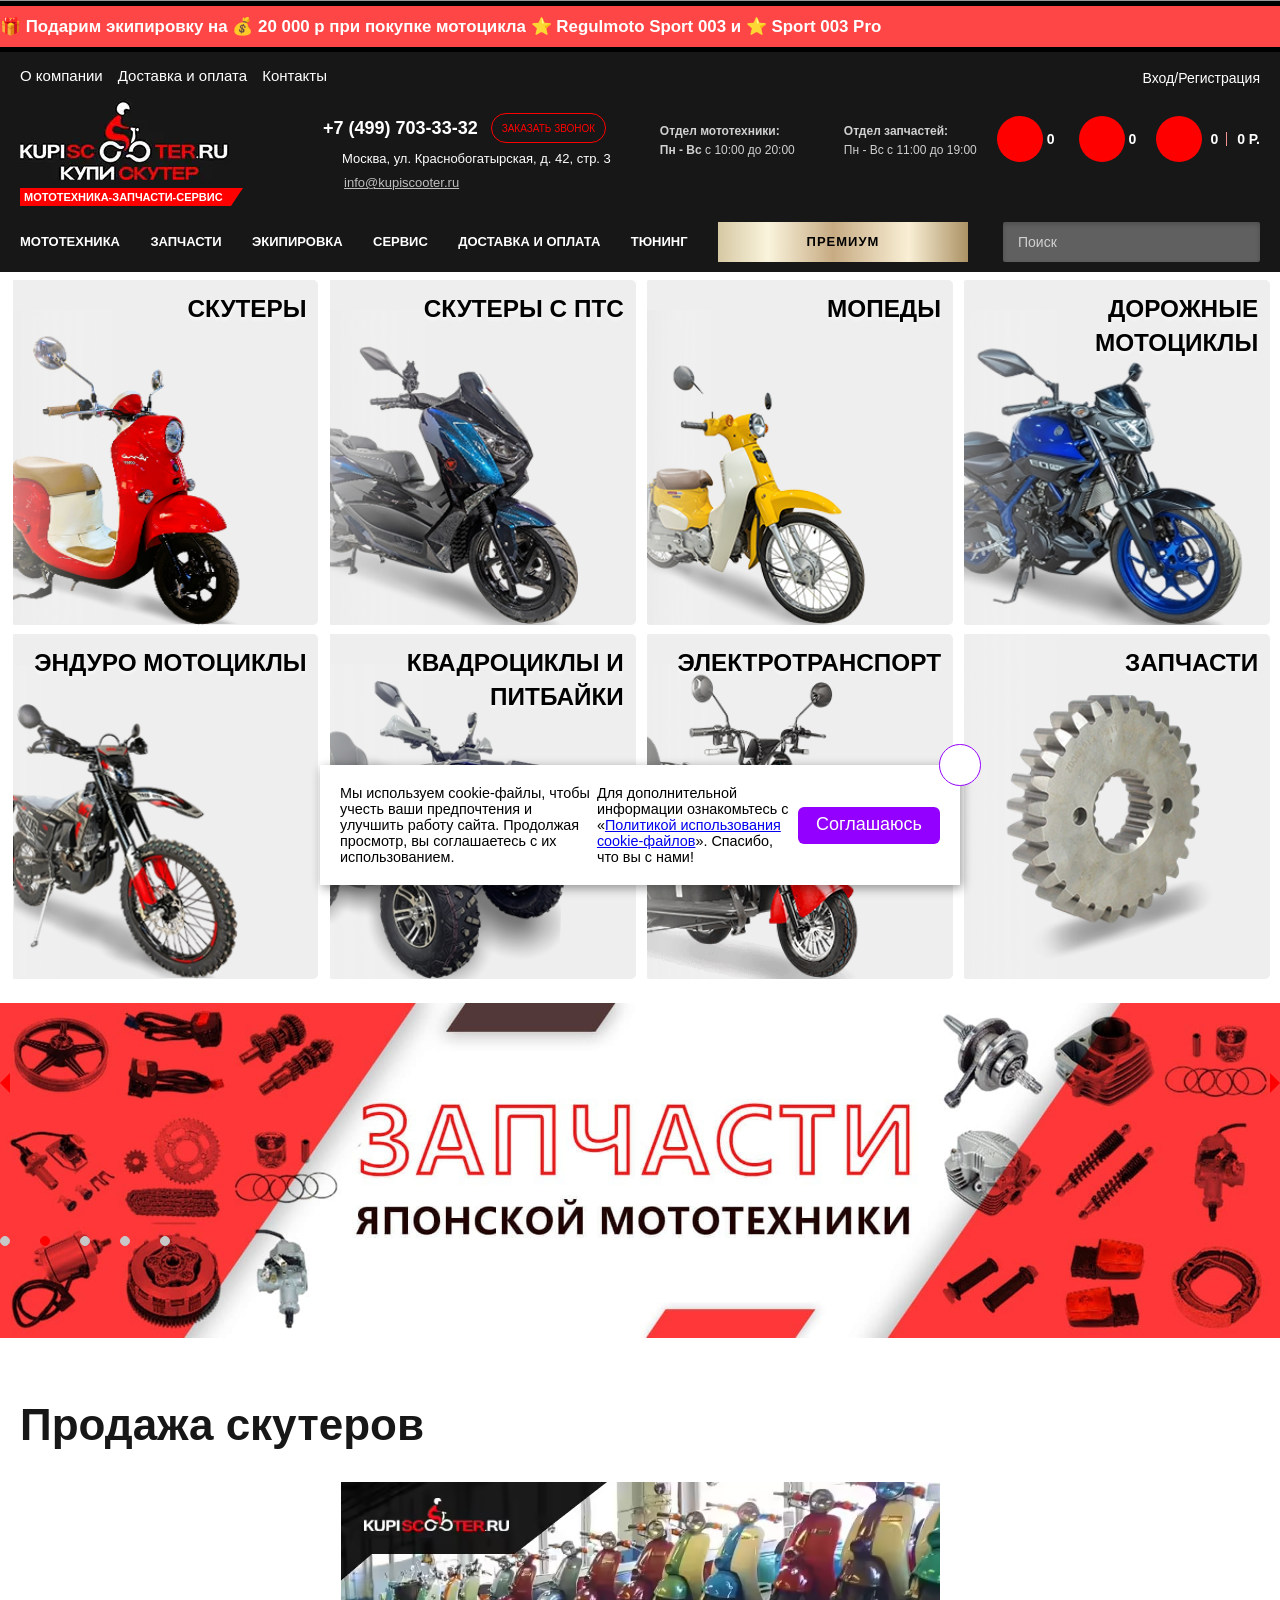
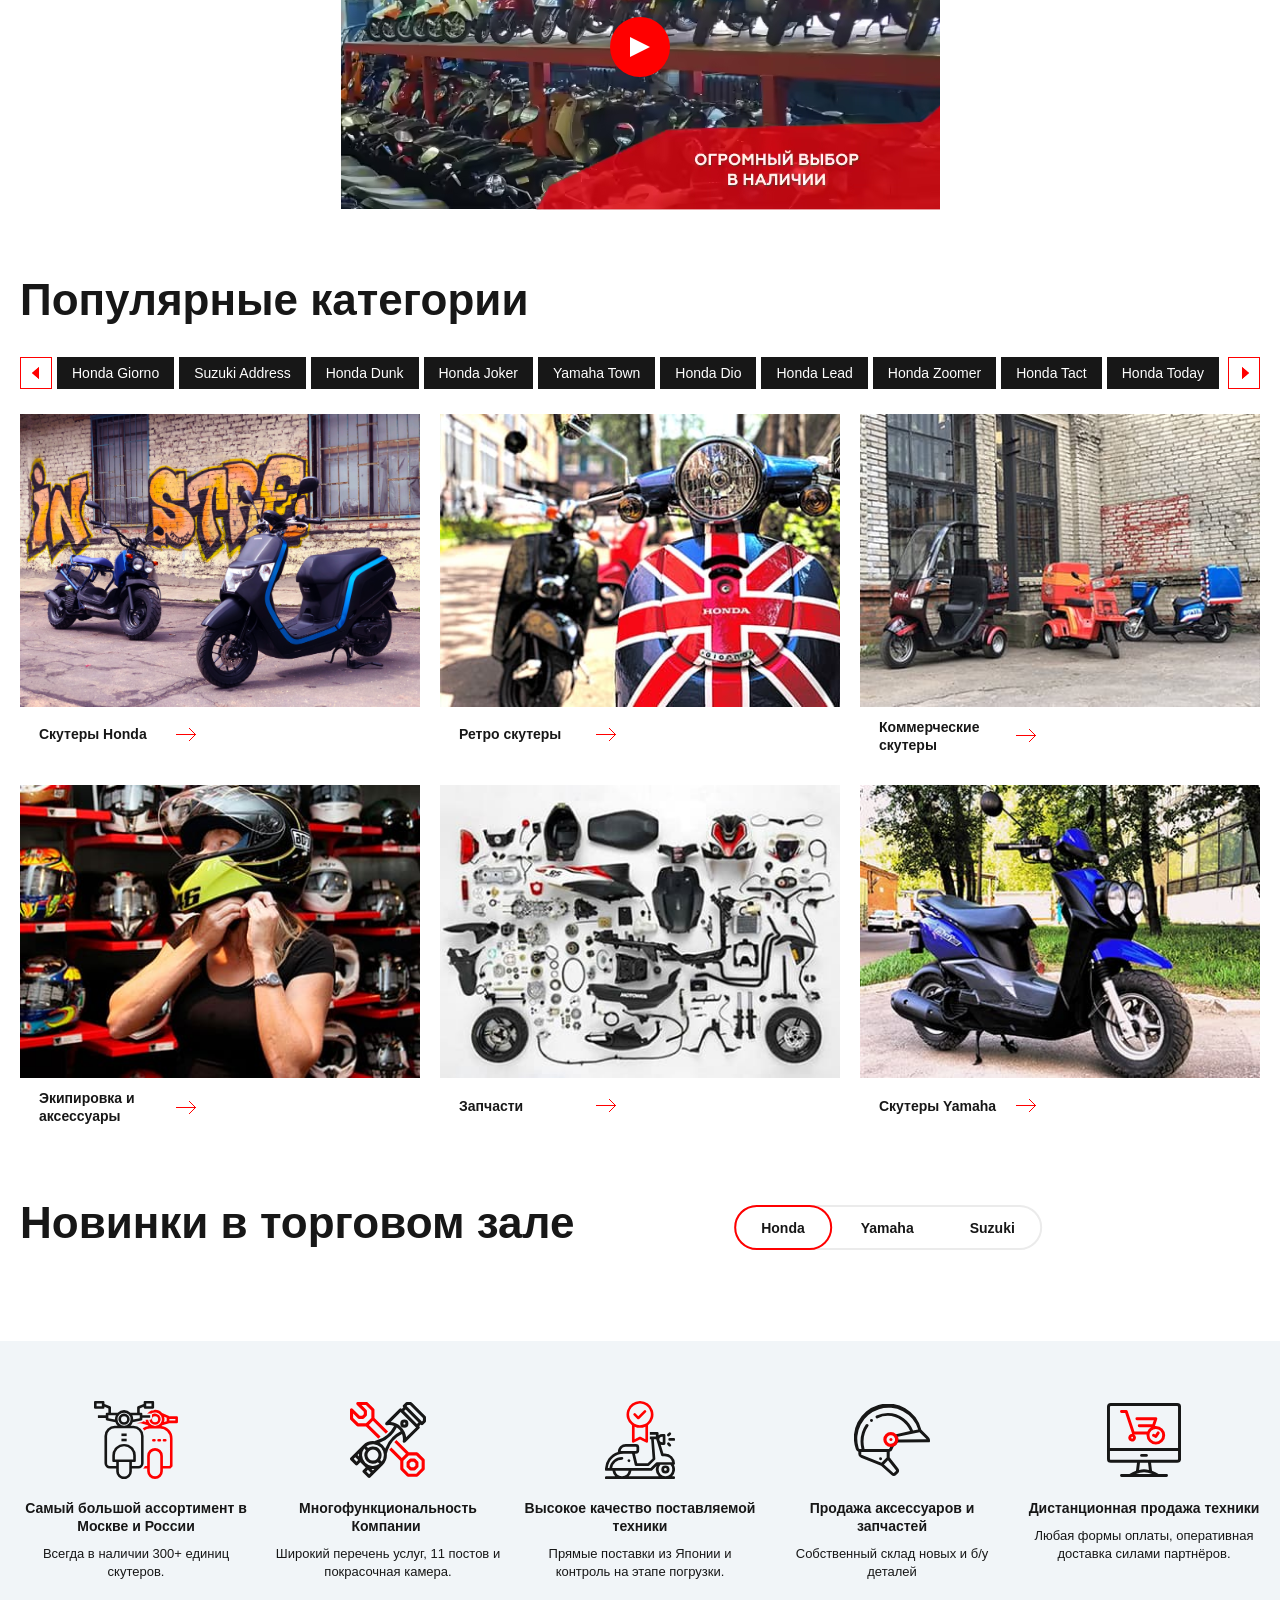
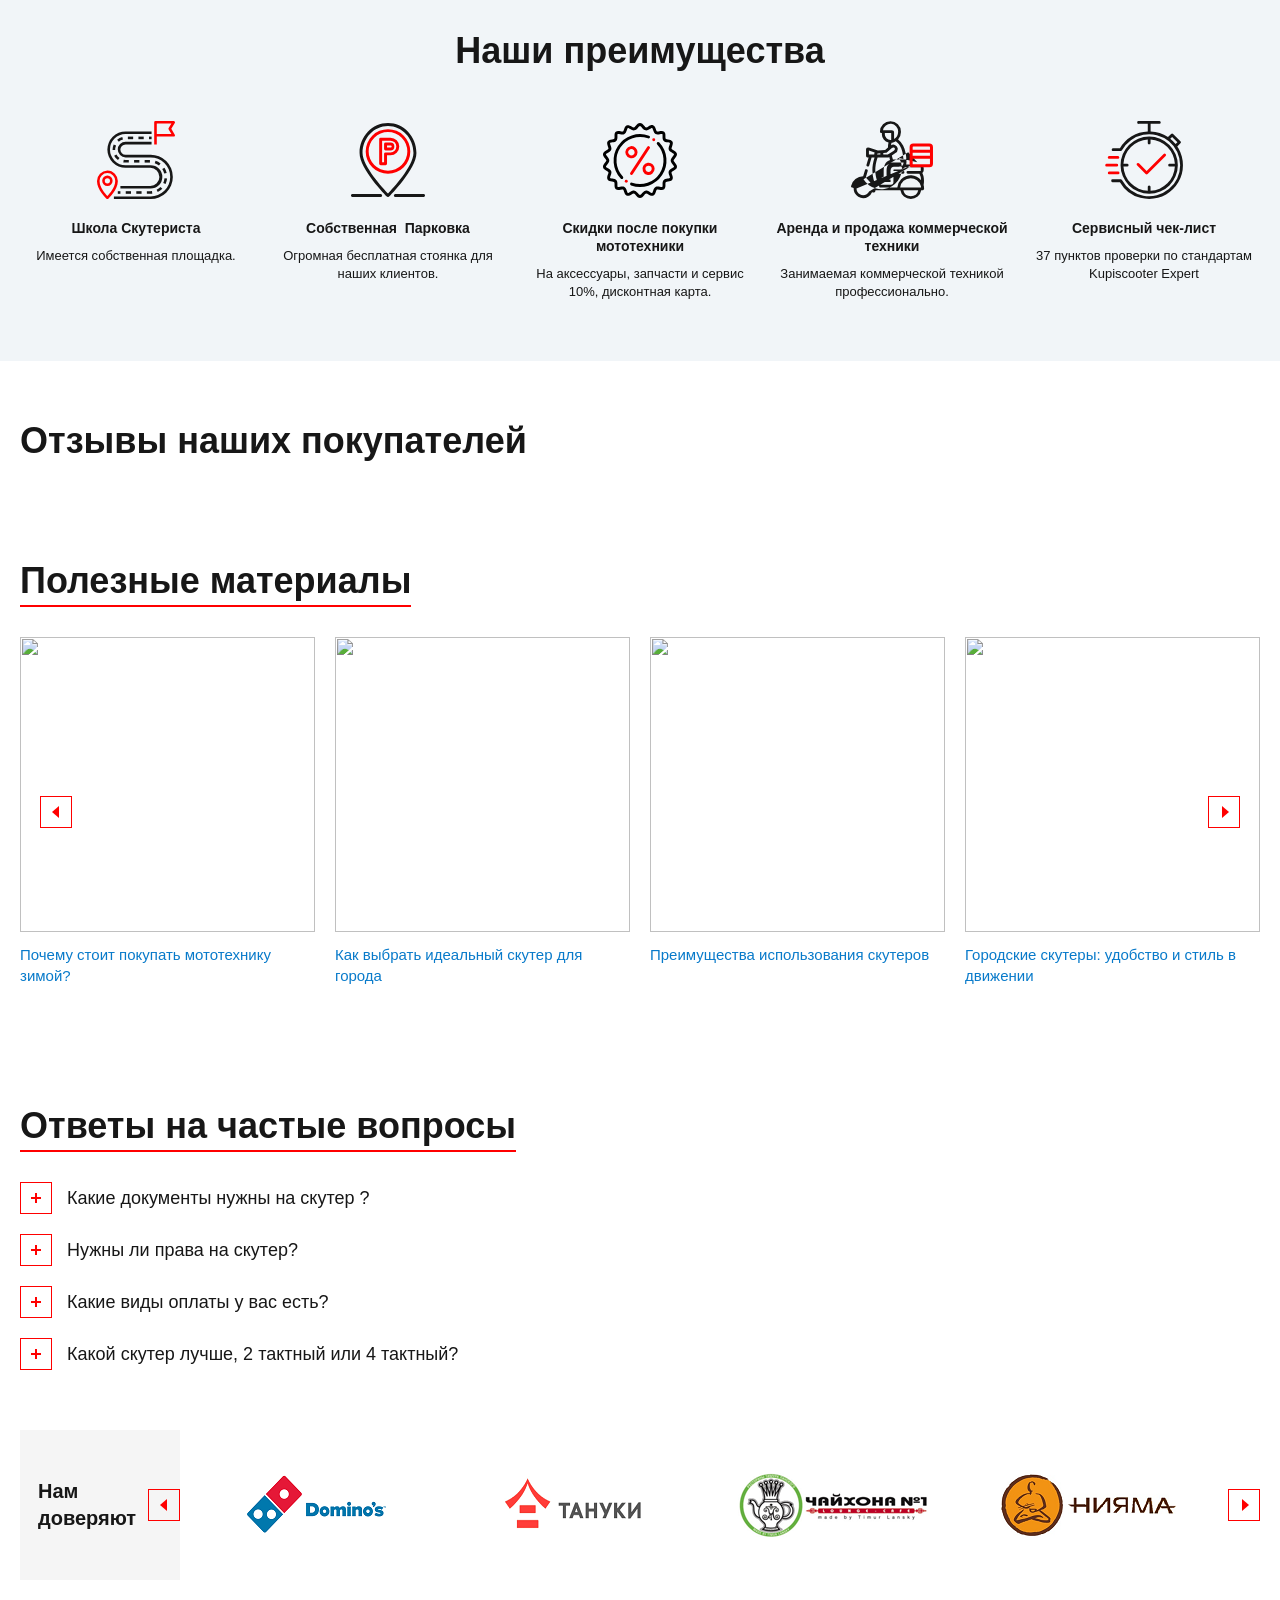
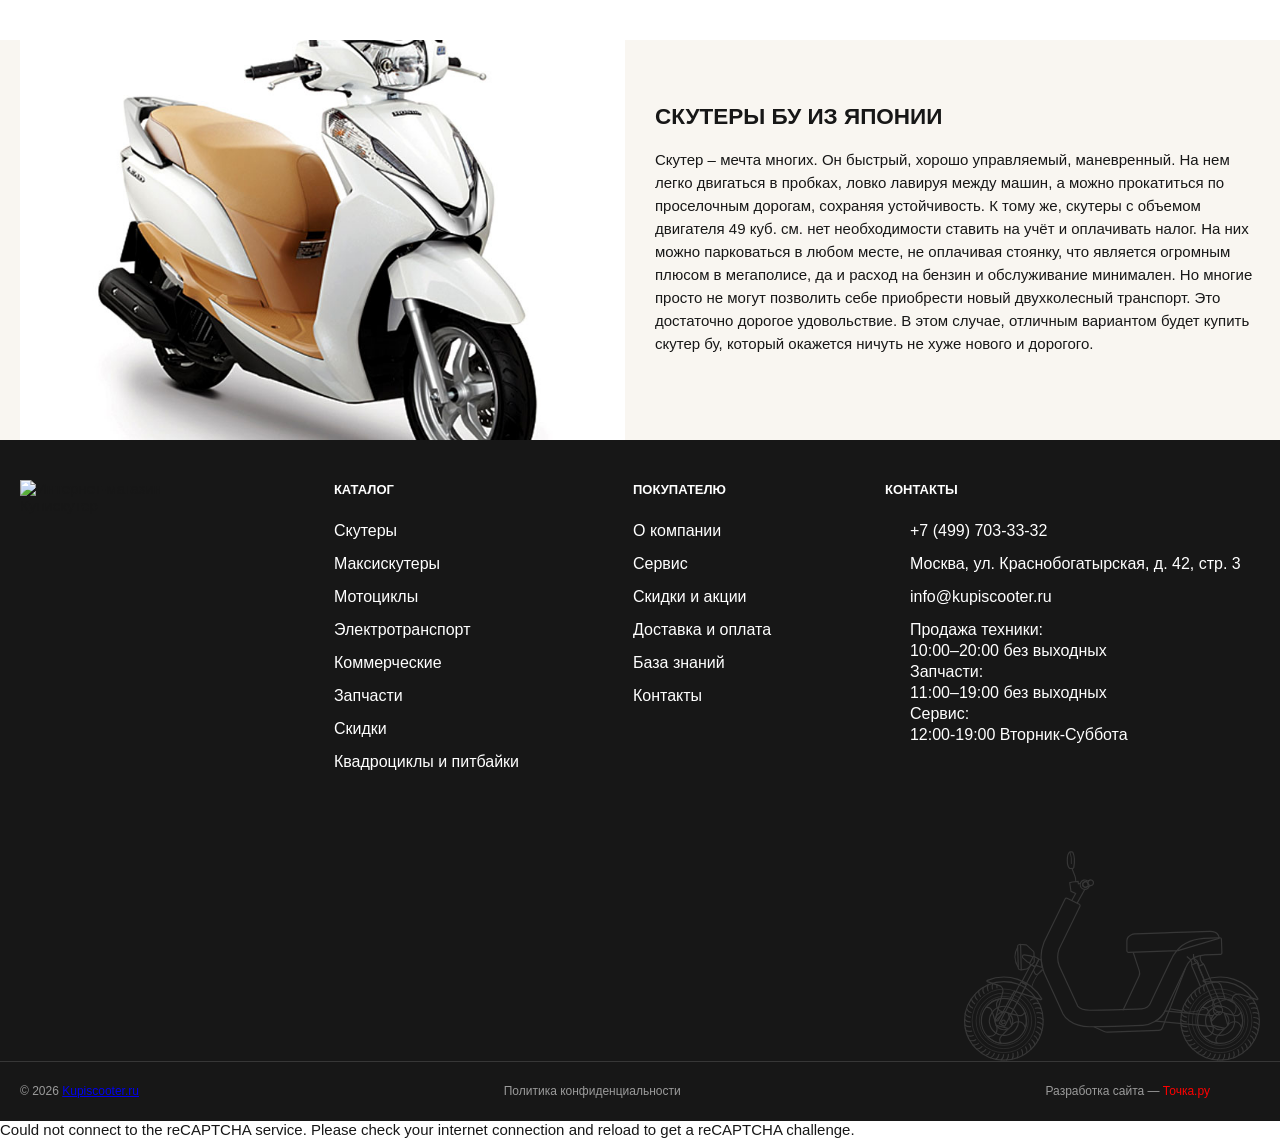
==== index.html @ fb5874db "Новинки в торговом зале   скры honda" ====
<!DOCTYPE html>
<!-- saved from url=(0066)https://web.archive.org/web/20260415173536/https://kupiscooter.ru/ -->
<!-- probka v0 -->
<html lang="ru" class="bx-core bx-win bx-no-touch bx-no-retina bx-chrome custom_scroll" style="--wm-toolbar-height: 1px; --scroll_width: 15px;"><head><meta http-equiv="Content-Type" content="text/html; charset=UTF-8"><script type="text/javascript" async="" charset="utf-8" src="./index_files/recaptcha__en.js"></script><script async="" src="./index_files/call.tracker.js"></script><script async="" src="./index_files/loader_6_nm8dot.js"></script><script async="" src="./index_files/tag.js"></script><script type="text/javascript" async="" src="./index_files/ba.js"></script><script src="./index_files/athena.js" type="text/javascript"></script>
<script type="text/javascript">window.addEventListener('DOMContentLoaded',function(){var v=archive_analytics.values;v.service='wb';v.server_name='wwwb-app247.us.archive.org';v.server_ms=1310;archive_analytics.send_pageview({});});</script>
<script type="text/javascript" src="./index_files/bundle-playback.js" charset="utf-8"></script>
<script type="text/javascript" src="./index_files/wombat.js" charset="utf-8"></script>
<script>window.RufflePlayer=window.RufflePlayer||{};window.RufflePlayer.config={"autoplay":"on","unmuteOverlay":"hidden","showSwfDownload":true};</script>
<script type="text/javascript" src="./index_files/ruffle.js"></script>
<script type="text/javascript">
    __wm.init("https://web.archive.org/web");
  __wm.wombat("https://kupiscooter.ru/","20260415173536","https://web.archive.org/","web","https://web-static.archive.org/_static/",
	      "1776274536");
</script>
<link rel="stylesheet" type="text/css" href="./index_files/banner-styles.css">
<link rel="stylesheet" type="text/css" href="./index_files/iconochive.css">
<!-- End Wayback Rewrite JS Include -->

    

    <!-- Адаптирование страницы для мобильных устройств -->
    <meta name="viewport" content="width=device-width, initial-scale=1, maximum-scale=1">

    <!-- Запрет распознования номера телефона -->
    <meta name="format-detection" content="telephone=no">
    <meta name="SKYPE_TOOLBAR" content="SKYPE_TOOLBAR_PARSER_COMPATIBLE">

    <title>Магазин скутеров Б.У. | Продажа скутеров из Японии</title>
    
<meta name="description" content="«KUPISCOOTER» — это большой выбор скутеров БУ из Японии, а также запчасти, гарантия, сервисное обслуживание, аксессуары и комплектующие.☎ +7 (499) 703-33-32">
<link href="./index_files/template_d15f189700d131cdd13937c78f65cae0_v1.css" type="text/css" data-template-style="true" rel="stylesheet">
<script>if(!window.BX)window.BX={};if(!window.BX.message)window.BX.message=function(mess){if(typeof mess==='object'){for(let i in mess) {BX.message[i]=mess[i];} return true;}};</script>
<script>(window.BX||top.BX).message({'JS_CORE_LOADING':'Загрузка...','JS_CORE_NO_DATA':'- Нет данных -','JS_CORE_WINDOW_CLOSE':'Закрыть','JS_CORE_WINDOW_EXPAND':'Развернуть','JS_CORE_WINDOW_NARROW':'Свернуть в окно','JS_CORE_WINDOW_SAVE':'Сохранить','JS_CORE_WINDOW_CANCEL':'Отменить','JS_CORE_WINDOW_CONTINUE':'Продолжить','JS_CORE_H':'ч','JS_CORE_M':'м','JS_CORE_S':'с','JSADM_AI_HIDE_EXTRA':'Скрыть лишние','JSADM_AI_ALL_NOTIF':'Показать все','JSADM_AUTH_REQ':'Требуется авторизация!','JS_CORE_WINDOW_AUTH':'Войти','JS_CORE_IMAGE_FULL':'Полный размер'});</script>

<script src="./index_files/core.min.js.Без названия"></script>

<script>BX.Runtime.registerExtension({'name':'main.core','namespace':'BX','loaded':true});</script>
<script>BX.setJSList(['/bitrix/js/main/core/core_ajax.js','/bitrix/js/main/core/core_promise.js','/bitrix/js/main/polyfill/promise/js/promise.js','/bitrix/js/main/loadext/loadext.js','/bitrix/js/main/loadext/extension.js','/bitrix/js/main/polyfill/promise/js/promise.js','/bitrix/js/main/polyfill/find/js/find.js','/bitrix/js/main/polyfill/includes/js/includes.js','/bitrix/js/main/polyfill/matches/js/matches.js','/bitrix/js/ui/polyfill/closest/js/closest.js','/bitrix/js/main/polyfill/fill/main.polyfill.fill.js','/bitrix/js/main/polyfill/find/js/find.js','/bitrix/js/main/polyfill/matches/js/matches.js','/bitrix/js/main/polyfill/core/dist/polyfill.bundle.js','/bitrix/js/main/core/core.js','/bitrix/js/main/polyfill/intersectionobserver/js/intersectionobserver.js','/bitrix/js/main/lazyload/dist/lazyload.bundle.js','/bitrix/js/main/polyfill/core/dist/polyfill.bundle.js','/bitrix/js/main/parambag/dist/parambag.bundle.js']);
</script>
<script>BX.Runtime.registerExtension({'name':'ui.dexie','namespace':'BX.Dexie3','loaded':true});</script>
<script>BX.Runtime.registerExtension({'name':'ls','namespace':'window','loaded':true});</script>
<script>BX.Runtime.registerExtension({'name':'fx','namespace':'window','loaded':true});</script>
<script>BX.Runtime.registerExtension({'name':'fc','namespace':'window','loaded':true});</script>
<script>BX.Runtime.registerExtension({'name':'pull.protobuf','namespace':'BX','loaded':true});</script>
<script>BX.Runtime.registerExtension({'name':'rest.client','namespace':'window','loaded':true});</script>
<script>(window.BX||top.BX).message({'pull_server_enabled':'Y','pull_config_timestamp':'1765351321','pull_guest_mode':'N','pull_guest_user_id':'0'});(window.BX||top.BX).message({'PULL_OLD_REVISION':'Для продолжения корректной работы с сайтом необходимо перезагрузить страницу.'});</script>
<script>BX.Runtime.registerExtension({'name':'pull.client','namespace':'BX','loaded':true});</script>
<script>BX.Runtime.registerExtension({'name':'pull','namespace':'window','loaded':true});</script>
<script>(window.BX||top.BX).message({'LANGUAGE_ID':'ru','FORMAT_DATE':'DD.MM.YYYY','FORMAT_DATETIME':'DD.MM.YYYY HH:MI:SS','COOKIE_PREFIX':'BITRIX_SM','SERVER_TZ_OFFSET':'10800','UTF_MODE':'Y','SITE_ID':'s1','SITE_DIR':'/','USER_ID':'','SERVER_TIME':'1776274537','USER_TZ_OFFSET':'0','USER_TZ_AUTO':'Y','bitrix_sessid':'d1a85ec808e6536cf447f3e25adfeb37'});</script>


<script src="./index_files/kernel_main_v1.js.Без названия"></script>
<script src="./index_files/dexie3.bundle.min.js.Без названия"></script>
<script src="./index_files/core_ls.min.js.Без названия"></script>
<script src="./index_files/core_frame_cache.min.js.Без названия"></script>
<script src="./index_files/protobuf.min.js.Без названия"></script>
<script src="./index_files/model.min.js.Без названия"></script>
<script src="./index_files/rest.client.min.js.Без названия"></script>
<script src="./index_files/pull.client.min.js.Без названия"></script>
<script>BX.setJSList(['/bitrix/js/main/core/core_fx.js','/bitrix/js/main/session.js','/bitrix/js/main/pageobject/pageobject.js','/bitrix/js/main/core/core_window.js','/bitrix/js/main/date/main.date.js','/bitrix/js/main/core/core_date.js','/bitrix/js/main/utils.js']);</script>
<script>BX.setCSSList(['/local/templates/.default/components/bitrix/menu/top/style.css','/local/templates/.default/components/bitrix/menu/bottom/style.css','/bitrix/components/bitrix/system.show_message/templates/.default/style.css']);</script>
<script type="text/javascript">
					(function () {
						"use strict";

						var counter = function ()
						{
							var cookie = (function (name) {
								var parts = ("; " + document.cookie).split("; " + name + "=");
								if (parts.length == 2) {
									try {return JSON.parse(decodeURIComponent(parts.pop().split(";").shift()));}
									catch (e) {}
								}
							})("BITRIX_CONVERSION_CONTEXT_s1");

							if (cookie && cookie.EXPIRE >= BX.message("SERVER_TIME"))
								return;

							var request = new XMLHttpRequest();
							request.open("POST", "/bitrix/tools/conversion/ajax_counter.php", true);
							request.setRequestHeader("Content-type", "application/x-www-form-urlencoded");
							request.send(
								"SITE_ID="+encodeURIComponent("s1")+
								"&sessid="+encodeURIComponent(BX.bitrix_sessid())+
								"&HTTP_REFERER="+encodeURIComponent(document.referrer)
							);
						};

						if (window.frameRequestStart === true)
							BX.addCustomEvent("onFrameDataReceived", counter);
						else
							BX.ready(counter);
					})();
				</script>



<script type="text/javascript">var _ba = _ba || []; _ba.push(["aid", "c6230635630b4d0dcf6938c51d0a797f"]); _ba.push(["host", "kupiscooter.ru"]); (function() {var ba = document.createElement("script"); ba.type = "text/javascript"; ba.async = true;ba.src = (document.location.protocol == "https:" ? "https://" : "http://") + "bitrix.info/ba.js";var s = document.getElementsByTagName("script")[0];s.parentNode.insertBefore(ba, s);})();</script>



				<link rel="canonical" href="https://web.archive.org/web/20260415173536/https://kupiscooter.ru/">
				

    	
	
    
	<!-- Традиционная иконка сайта, размер 16x16, прозрачность поддерживается. Рекомендуемый формат: .ico или .png -->
    <link rel="shortcut icon" type="image/svg+xml" href="https://web.archive.org/web/20260415173536im_/https://kupiscooter.ru/favicon.svg">

    <!-- Изменение цвета панели моб. браузера -->
    <meta name="msapplication-TileColor" content="#ff0000">
    <meta name="theme-color" content="#ff0000">


	    <!-- подключение link rel preload для главного слайдера -->


    <!-- скутеры -->
    <!-- <link rel="preload" href="https://web.archive.org/web/20260415173536/https://kupiscooter.ru/upload/medialibrary/pics-for-nav-on-main/skute-moto-with-gradient-v2.webp" as="image" type="image/webp" media="(width &gt; 0px)"> -->
    <link rel="preload" href="./index_files/medialibrary/skute-moto-with-gradient-v2.webp" as="image" type="image/webp" media="(width &gt; 0px)">

    <!-- скутеры с птс -->
    <link rel="preload" href="./index_files/medialibrary/maksi-moto-with-gradient-v2.webp" as="image" type="image/webp" media="(width &gt; 0px)">

    <!-- эндуро мотоциклы -->
    <link rel="preload" href="./index_files/medialibrary/enduro-moto-with-gradient-v2.webp" as="image" type="image/webp" media="(width &gt; 0px)">

    <!-- дорожные мотоциклы -->
    <link rel="preload" href="./index_files/medialibrary/road-moto-with-gradient-v2.webp" as="image" type="image/webp" media="(width &gt; 0px)">
        <!-- <link rel="preload" href="/local/js/jquery-3.5.0.min.js" as="script" crossorigin> -->
    <!-- <link rel="preload" href="/local/js/scripts.js" as="script" crossorigin> -->

    <!-- Подключение шрифтов с гугла -->
    <!-- <link href="https://fonts.googleapis.com/css2?family=Roboto:ital,wght@0,400;0,700;1,400;1,700&display=swap" rel="stylesheet"> -->

    <!-- Подключение файлов стилей -->
	
	<link rel="stylesheet" href="./index_files/swiper-bundle.min.css" async="">
	<link rel="stylesheet" href="./index_files/swiper.css" async="">
		
		
		
    <link rel="stylesheet" href="./index_files/owl.carousel.css">
    <link rel="stylesheet" href="./index_files/fancybox.css">
    <link rel="stylesheet" href="./index_files/ion.rangeSlider.css">
    <link rel="stylesheet" href="./index_files/bxslider.css">

	
    <link rel="stylesheet" href="./index_files/select2.min.css">
					<!-- <link rel="stylesheet" href="/local/css_admin/styles2.css?v=69.101776274537">  -->
        <!-- <link rel="stylesheet" href="/local/css_admin/styles2.css?v=12"> -->
        <link rel="stylesheet" href="./index_files/styles2.css?v=5_11_26_time_11_18__v0">

        
        
		<link rel="stylesheet" href="./index_files/response_1319.css" media="print, (max-width: 1319px)">
		<link rel="stylesheet" href="./index_files/response_1023_2.css" media="print, (max-width: 1023px)">
		<link rel="stylesheet" href="./index_files/response_767_2.css" media="print, (max-width: 767px)">
		<link rel="stylesheet" href="./index_files/response_479_2.css" media="(max-width: 479px)">
				
	
   

    <script src="./index_files/jquery-3.5.0.min.js.Без названия"></script>


            <!-- подключение link rel preload для главного слайдера -->
        <script>
function isHomePage() {
    const path = window.location.pathname;
    // Проверяем разные варианты главной страницы
    return path === '/' || 
           path === '' || 
           path === '/index.html' || 
           path === '/index.php' ||
           path.endsWith('/index.html') ||
           path.endsWith('/index.php');
}

if (isHomePage()) {
    // код для главной страницы
console.log('--123--');

    const urlParams = new URLSearchParams(window.location.search);

    if (urlParams.has('testScript')) {
        console.log('Параметр testScript существует');
        
        // Получить значение параметра
        const value = urlParams.get('testScript');
        console.log(`Значение параметра testScript: ${value}`);
    }



    // console.log('--123--');

    let pageUrl = 'страница: ' + window.location.href; 

    if (window.innerWidth <= 1023) {
        console.log('----------------------------------------------');
        console.log('ширина страницы <= 1023');
        console.log('----------------------------------------------');
        console.log(pageUrl)
        console.log('----------------------------------------------');

        if (urlParams.has('testScript')) {
            console.log('test параметр задан');
            alert('test');
            $('header .cats .dropdown .tabs_container.level1 .mob_tab_btn').click(function(e){
                console.log('--- 123 ---');
                alert('--- 123 ---');
            // e.preventDefault();


                /*if (!$(this).hasClass('active')) {
                    $('header .cats .dropdown .tabs_container.level1 .mob_tab_btn').removeClass('active');
                    $('header .cats .dropdown .tabs_container.level1 > .tab_content').slideUp(300);

                    $(this).addClass('active').next('.tab_content').addClass('active').slideDown(300);
                } else {
                    $(this).removeClass('active').next('.tab_content').removeClass('active').slideUp(300);
                }*/
            });    

        } else {
            console.log('test параметр Не задан');
        }

        


        console.log('----------------------------------------------');
    } else {
        console.log('----------------------------------------------');
        console.log('Ширина страницы > 1023px ' + '; ' + pageUrl);
        console.log('----------------------------------------------');
    }

    console.log('--123--');

    $('header .cats .dropdown .tabs_container.level1 .mob_tab_btn').css('border', 'solid 1px #09f');

        // Моб. меню
    
    $('header .cats .dropdown .tabs_container.level1 > .tab_content').css('border', 'solid 1px yellow');
}
        </script>
    
    




<!-- <script> (function(w,d,u,j){ var s=d.createElement('script');s.defer=true; s.onload = function () { var s=d.createElement('script'); s.defer=true;s.src=j+'?'+(Date.now()/60000|0); var h=d.getElementsByTagName('script')[0]; h.parentNode.insertBefore(s,h);};s.src=u+'?'+(Date.now()/60000|0); var h=d.getElementsByTagName('script')[0];h.parentNode.insertBefore(s,h); })(window,document, "https://s3.wasabisys.com/cabinet.chatapp.online/widgetsFiles/39128/2024/02/25/f48deec2-3dd5-4929-a84b-21a7fa73c9a9.js",'https://s3.wasabisys.com/cabinet.chatapp.online/external/widget/v3/index.js') </script> -->





    <!-- BEGIN WAYBACK TOOLBAR INSERT -->

<style id="data-scraping-tool-selection-styles">
                /* Hover state */
                .onpage-hover-element {
                    outline: 2px solid #6366f1 !important;
                    outline-offset: 2px !important;
                    background-color: rgba(99, 102, 241, 0.1) !important;
                    cursor: crosshair !important;
                    transition: all 0.15s ease !important;
                }
                
                /* Selected state */
                .onpage-selected-element {
                    outline: 2px solid #22c55e !important;
                    outline-offset: 2px !important;
                    background-color: rgba(34, 197, 94, 0.1) !important;
                }
                
                /* Element tooltip with preview */
                #data-scraping-tool-element-tooltip {
                    position: fixed !important;
                    background: linear-gradient(135deg, #0f172a 0%, #1e293b 100%) !important;
                    color: #f1f5f9 !important;
                    padding: 10px 14px !important;
                    font-family: -apple-system, BlinkMacSystemFont, 'Segoe UI', sans-serif !important;
                    font-size: 12px !important;
                    z-index: 2147483649 !important;
                    pointer-events: none !important;
                    border-radius: 10px !important;
                    box-shadow: 0 8px 24px rgba(0, 0, 0, 0.4), 0 0 0 1px rgba(99, 102, 241, 0.3) !important;
                    max-width: 320px !important;
                    min-width: 180px !important;
                    word-break: break-word !important;
                    line-height: 1.4 !important;
                }
                
                #data-scraping-tool-element-tooltip .tooltip-type {
                    font-size: 11px !important;
                    font-weight: 600 !important;
                    color: #a78bfa !important;
                    margin-bottom: 4px !important;
                }
                
                #data-scraping-tool-element-tooltip .tooltip-preview {
                    font-size: 13px !important;
                    color: #e2e8f0 !important;
                    background: rgba(0, 0, 0, 0.2) !important;
                    padding: 6px 8px !important;
                    border-radius: 6px !important;
                    margin-top: 4px !important;
                    overflow: hidden !important;
                    text-overflow: ellipsis !important;
                    white-space: nowrap !important;
                }
                
                /* Preview highlight */
                .data-scraping-tool-preview-highlight {
                    outline: 1px dashed #f59e0b !important;
                    outline-offset: 1px !important;
                    background-color: rgba(245, 158, 11, 0.05) !important;
                }
            </style></head><body itemscope="" itemtype="https://schema.org/WebPage" cz-shortcut-listen="true"><div id="wm-ipp-base" lang="en" style="display: block; direction: ltr; height: 1px;" toolbar-mode="auto"><template shadowrootmode="closed"><div id="wm-ipp" style="position:fixed;left:0;top:0;right:0;">
<div id="donato" style="position:relative;width:100%;height:0;">
  <div id="donato-base">
    <iframe id="donato-if" src="https://archive.org/includes/donate.php?as_page=1&amp;platform=wb&amp;referer=https%3A//web.archive.org/web/20260415173536/https%3A//kupiscooter.ru/" scrolling="no" frameborder="0" style="width:100%; height:100%">
    </iframe>
  </div>
</div><div id="wm-ipp-inside" style="display: none;">
  <div id="wm-toolbar" style="position:relative;display:flex;flex-flow:row nowrap;justify-content:space-between;" nav="async">
    <div id="wm-logo" style="/*width:110px;*/padding-top:12px;">
      <a href="https://web.archive.org/web/" title="Wayback Machine home page"><img src="https://web-static.archive.org/_static/images/toolbar/wayback-toolbar-logo-200.png" srcset="https://web-static.archive.org/_static/images/toolbar/wayback-toolbar-logo-100.png, https://web-static.archive.org/_static/images/toolbar/wayback-toolbar-logo-150.png 1.5x, https://web-static.archive.org/_static/images/toolbar/wayback-toolbar-logo-200.png 2x" alt="Wayback Machine" style="width:100px" border="0"></a>
    </div>
    <div class="c" style="display:flex;flex-flow:column nowrap;justify-content:space-between;flex:1;">
      <form class="u" style="display:flex;flex-direction:row;flex-wrap:nowrap;" target="_top" method="get" action="https://web.archive.org/web/submit" name="wmtb" id="wmtb"><input type="text" name="url" id="wmtbURL" value="https://kupiscooter.ru/" onfocus="this.focus();this.select();" style="flex:1;" autocomplete="off"><input type="hidden" name="type" value="replay"><input type="hidden" name="date" value="20260415173536"><input type="submit" value="Go">
      </form>
      <div style="display:flex;flex-flow:row nowrap;align-items:flex-end;">
                <div class="s" id="wm-nav-captures" style="flex:1;"><a class="t" href="https://web.archive.org/web/*/https://kupiscooter.ru/" title="See a list of every capture for this URL">232 captures</a><div class="r" title="Timespan for captures of this URL">12 Aug 2013 - 13 Jul 2026</div></div>
        <div class="k">
          <a href="https://web.archive.org/web/20260415173536/https://kupiscooter.ru/" id="wm-graph-anchor">
            <div id="wm-ipp-sparkline" title="Explore captures for this URL" style="position: relative">
              <canvas id="wm-sparkline-canvas" width="775" height="27" border="0"></canvas>
            <div class="yt" style="display: none; width: 25px; height: 27px;"></div><div class="mt" style="display: none; width: 2px; height: 27px;"></div></div>
          </a>
        </div>
      </div>
    </div>
    <div class="n">
      <table>
        <tbody>
          <!-- NEXT/PREV MONTH NAV AND MONTH INDICATOR -->
          <tr class="m">
            <td class="b" nowrap="nowrap"><a href="https://web.archive.org/web/20260311192044/https://kupiscooter.ru/" title="19:20:44 Mar 11, 2026">Mar</a></td>
            <td class="c" id="displayMonthEl" title="You are here: 17:35:36 Apr 15, 2026">APR</td>
            <td class="f" nowrap="nowrap"><a href="https://web.archive.org/web/20260517230306/https://kupiscooter.ru/" title="23:03:06 May 17, 2026">May</a></td>
          </tr>
          <!-- NEXT/PREV CAPTURE NAV AND DAY OF MONTH INDICATOR -->
          <tr class="d">
            <td class="b" nowrap="nowrap"><a href="https://web.archive.org/web/20260411141716/https://kupiscooter.ru/" title="14:17:16 Apr 11, 2026"><span class="ta"></span></a></td>
            <td class="c" id="displayDayEl" style="width:34px;font-size:22px;white-space:nowrap;" title="You are here: 17:35:36 Apr 15, 2026">15</td>
            <td class="f" nowrap="nowrap"><a href="https://web.archive.org/web/20260419152614/https://kupiscooter.ru/" title="15:26:14 Apr 19, 2026"><span class="ta"></span></a></td>
          </tr>
          <!-- NEXT/PREV YEAR NAV AND YEAR INDICATOR -->
          <tr class="y">
            <td class="b" nowrap="nowrap"><a href="https://web.archive.org/web/20250403011451/https://kupiscooter.ru/" title="01:14:51 Apr 3, 2025">2025</a></td>
            <td class="c" id="displayYearEl" title="You are here: 17:35:36 Apr 15, 2026">2026</td>
            <td class="f" nowrap="nowrap">2027</td>
          </tr>
        </tbody>
      </table>
    </div>
    <div class="r" style="display:flex;flex-flow:column nowrap;align-items:flex-end;justify-content:space-between;">
      <div id="wm-btns" style="text-align:right;height:23px;">
                <span class="xxs">
          <div id="wm-save-snapshot-success">success</div>
          <div id="wm-save-snapshot-fail">fail</div>
          <a id="wm-save-snapshot-open" href="https://web.archive.org/web/20260415173536/https://kupiscooter.ru/#" title="Share via My Web Archive" style="display: none;">
            <span class="iconochive-web"></span>
          </a>
          <a href="https://archive.org/account/login.php" title="Sign In" id="wm-sign-in" style="display: inline-block;">
            <span class="iconochive-person"></span>
          </a>
          <span id="wm-save-snapshot-in-progress" class="iconochive-web" style="display: none;"></span>
        </span>
                <a class="xxs" href="https://help.archive.org/help/category/the-wayback-machine/" title="Get some help using the Wayback Machine" style="top:-6px;"><span class="iconochive-question" style="color:rgb(87,186,244);font-size:160%;"></span></a>
        <a id="wm-tb-close" href="https://web.archive.org/web/20260415173536/https://kupiscooter.ru/#close" style="top:-2px;" title="Close the toolbar"><span class="iconochive-remove-circle" style="color:#888888;font-size:240%;"></span></a>
      </div>
      <div id="wm-share" class="xxs">
        <a href="https://web.archive.org/web/20260415173536/http://web.archive.org/screenshot/https://kupiscooter.ru/" id="wm-screenshot" title="screenshot" style="visibility: hidden;">
          <span class="wm-icon-screen-shot"></span>
        </a>
        <a href="https://web.archive.org/web/20260415173536/https://kupiscooter.ru/#" id="wm-video" title="video">
          <span class="iconochive-movies"></span>
        </a>
        <a id="wm-share-facebook" href="https://web.archive.org/web/20260415173536/https://kupiscooter.ru/#" data-url="https://web.archive.org/web/20260415173536/https://kupiscooter.ru/" title="Share on Facebook" style="margin-right:5px;" target="_blank"><span class="iconochive-facebook" style="color:#3b5998;font-size:160%;"></span></a>
        <a id="wm-share-twitter" href="https://web.archive.org/web/20260415173536/https://kupiscooter.ru/#" data-url="https://web.archive.org/web/20260415173536/https://kupiscooter.ru/" title="Share on Twitter" style="margin-right:5px;" target="_blank"><span class="iconochive-twitter" style="color:#1dcaff;font-size:160%;"></span></a>
      </div>
      <div style="padding-right:2px;text-align:right;white-space:nowrap;">
        <a id="wm-expand" class="wm-btn wm-closed" href="https://web.archive.org/web/20260415173536/https://kupiscooter.ru/#expand"><span id="wm-expand-icon" class="iconochive-down-solid"></span> <span class="xxs" style="font-size:80%;">About this capture</span></a>
      </div>
    </div>
  </div>
    <div id="wm-capinfo" style="border-top:1px solid #777;display:none; overflow: hidden">
        <div id="wm-capinfo-notice" source="api"></div>
                <div id="wm-capinfo-collected-by" source="api" trigger="hover" token="Md2u-QQzV_Mr1RDCMjQ5ZmvDPipDOPPJYrRqbvhxM7XPCEQsoEKn19P6NrCHAQjwSQl1Iv58Dw"></div>
    <div id="wm-capinfo-timestamps">
    <div style="background-color:#666;color:#fff;font-weight:bold;text-align:center;padding:2px 0;" title="Timestamps for the elements of this page">TIMESTAMPS</div>
    <div>
      <div id="wm-capresources" style="margin:0 5px 5px 5px;max-height:250px;overflow-y:scroll !important"></div>
      <div id="wm-capresources-loading" style="text-align:left;margin:0 20px 5px 5px;display:none"><img src="https://web-static.archive.org/_static/images/loading.gif" alt="loading"></div>
    </div>
    </div>
  </div></div></div><link rel="stylesheet" type="text/css" href="./index_files/banner-styles.css"><link rel="stylesheet" type="text/css" href="./index_files/iconochive.css"><div class="wb-autocomplete-suggestions " style="left: 0px; top: 0px; width: 0px;"></div></template>
</div><div id="wm-ipp-print"><!-- The Wayback Machine - https://web.archive.org/web/20260415173536/https://kupiscooter.ru/ --></div>
<script type="text/javascript">//<![CDATA[
__wm.bt(775,27,25,2,"web","https://kupiscooter.ru/","20260415173536",1996,"https://web-static.archive.org/_static/",["https://web-static.archive.org/_static/css/banner-styles.css?v=1utQkbB3","https://web-static.archive.org/_static/css/iconochive.css?v=3PDvdIFv"], false);
  __wm.rw(1);
//]]></script>
<div style="all: initial !important"><template shadowrootmode="open"><div><style></style><div class="app-root"><div id="modals-container"></div></div><style>
.vue-modal-resizer {
  display: block;
  overflow: hidden;
  position: absolute;
  width: 12px;
  height: 12px;
  right: 0;
  bottom: 0;
  z-index: 9999999;
  background: transparent;
  cursor: se-resize;
}
.vue-modal-resizer::after {
  display: block;
  position: absolute;
  content: '';
  background: transparent;
  left: 0;
  top: 0;
  width: 0;
  height: 0;
  border-bottom: 10px solid #ddd;
  border-left: 10px solid transparent;
}
.vue-modal-resizer.clicked::after {
  border-bottom: 10px solid #369be9;
}


.v--modal-block-scroll {
  overflow: hidden;
  width: 100vw;
}
.v--modal-overlay {
  position: fixed;
  box-sizing: border-box;
  left: 0;
  top: 0;
  width: 100%;
  height: 100vh;
  background: rgba(0, 0, 0, 0.2);
  z-index: 999;
  opacity: 1;
}
.v--modal-overlay.scrollable {
  height: 100%;
  min-height: 100vh;
  overflow-y: auto;
  -webkit-overflow-scrolling: touch;
}
.v--modal-overlay .v--modal-background-click {
  width: 100%;
  min-height: 100%;
  height: auto;
}
.v--modal-overlay .v--modal-box {
  position: relative;
  overflow: hidden;
  box-sizing: border-box;
}
.v--modal-overlay.scrollable .v--modal-box {
  margin-bottom: 2px;
}
.v--modal {
  background-color: white;
  text-align: left;
  border-radius: 3px;
  box-shadow: 0 20px 60px -2px rgba(27, 33, 58, 0.4);
  padding: 0;
}
.v--modal.v--modal-fullscreen {
  width: 100vw;
  height: 100vh;
  margin: 0;
  left: 0;
  top: 0;
}
.v--modal-top-right {
  display: block;
  position: absolute;
  right: 0;
  top: 0;
}
.overlay-fade-enter-active,
.overlay-fade-leave-active {
  transition: all 0.2s;
}
.overlay-fade-enter,
.overlay-fade-leave-active {
  opacity: 0;
}
.nice-modal-fade-enter-active,
.nice-modal-fade-leave-active {
  transition: all 0.4s;
}
.nice-modal-fade-enter,
.nice-modal-fade-leave-active {
  opacity: 0;
  transform: translateY(-20px);
}


.vue-dialog div {
  box-sizing: border-box;
}
.vue-dialog .dialog-flex {
  width: 100%;
  height: 100%;
}
.vue-dialog .dialog-content {
  flex: 1 0 auto;
  width: 100%;
  padding: 15px;
  font-size: 14px;
}
.vue-dialog .dialog-c-title {
  font-weight: 600;
  padding-bottom: 15px;
}
.vue-dialog .dialog-c-text {
}
.vue-dialog .vue-dialog-buttons {
  display: flex;
  flex: 0 1 auto;
  width: 100%;
  border-top: 1px solid #eee;
}
.vue-dialog .vue-dialog-buttons-none {
  width: 100%;
  padding-bottom: 15px;
}
.vue-dialog-button {
  font-size: 12px !important;
  background: transparent;
  padding: 0;
  margin: 0;
  border: 0;
  cursor: pointer;
  box-sizing: border-box;
  line-height: 40px;
  height: 40px;
  color: inherit;
  font: inherit;
  outline: none;
}
.vue-dialog-button:hover {
  background: rgba(0, 0, 0, 0.01);
}
.vue-dialog-button:active {
  background: rgba(0, 0, 0, 0.025);
}
.vue-dialog-button:not(:first-of-type) {
  border-left: 1px solid #eee;
}

.app-download-modal .modal[data-v-7b358a25]{width:80%;height:80%;border-radius:4vmin;background:#272727;padding:3vmin;box-sizing:border-box}.app-download-modal .modal .items[data-v-7b358a25]{height:100%;width:100%;display:grid;gap:2vmin;grid-template-columns:1fr 1fr 1fr 1fr 1fr;grid-auto-rows:calc(50% - 1.5vmin);overflow:auto}.app-download-modal .modal .items[data-v-7b358a25]::-webkit-scrollbar{width:0;height:0}.app-download-modal .modal .items[data-v-7b358a25]::-webkit-scrollbar-button{width:0px;height:0px}.app-download-modal .modal .items[data-v-7b358a25]::-webkit-scrollbar-thumb{background:var(--scroll-color);border-radius:50px}.app-download-modal .modal .items[data-v-7b358a25]::-webkit-scrollbar-track{background:rgba(0,0,0,0)}.app-download-modal .modal .items[data-v-7b358a25]::-webkit-scrollbar-track:hover{background:rgba(0,0,0,0)}.app-download-modal .modal .items[data-v-7b358a25]::-webkit-scrollbar-track:active{background:rgba(0,0,0,0)}.app-download-modal .modal .items[data-v-7b358a25] ::-webkit-scrollbar-corner{background:rgba(0,0,0,0)}.app-download-modal .modal .items .item[data-v-7b358a25]{overflow:hidden;display:flex;flex-direction:column;gap:1.5vmin;flex-shrink:0;height:100%;box-sizing:border-box;padding:1vmin;background:#3e3e3e;border-radius:2vmin}.app-download-modal .modal .items .item .preview[data-v-7b358a25]{width:100%;height:calc(100% - 7.5vmin);border-radius:1vmin;overflow:hidden;flex-shrink:0}.app-download-modal .modal .items .item .preview video[data-v-7b358a25],.app-download-modal .modal .items .item .preview img[data-v-7b358a25]{width:100%;height:100%;object-fit:cover}.app-download-modal .modal .items .item .button[data-v-7b358a25]{border-radius:1vmin;color:#fff;background:#7671fd;height:6vmin;cursor:pointer;transition:.2s ease;display:flex;align-items:center;justify-content:center;font-size:1.6vmin}.app-download-modal .modal .items .item .button[data-v-7b358a25]:hover{background:rgb(108.2958333333,102.9416666667,252.8583333333)}
.v--modal{background:none !important;width:0 !important;height:0 !important}.v--modal-overlay{background:rgba(0,0,0,0) !important}.modal-enter-active,.modal-leave-active{transition:.2s ease}.modal-enter-active .default-modal .modal,.modal-leave-active .default-modal .modal{transition:.2s ease;transform:translateY(0px);opacity:1}.modal-enter,.modal-leave-to{transition:.2s ease}.modal-enter .default-modal .modal,.modal-leave-to .default-modal .modal{transform:translateY(3vmin);opacity:0}.sidebar-enter-active,.sidebar-leave-active{transition:.2s ease;background:var(--modal-overlay-bg)}.sidebar-enter-active .modal,.sidebar-leave-active .modal{transform:translateY(0px);transition:inherit}.sidebar-enter,.sidebar-leave-to{transition:.2s ease;background:rgba(0,0,0,0)}.sidebar-enter .modal,.sidebar-leave-to .modal{transform:translateX(100%);transition:inherit}.sidebar-overlay-enter-active,.sidebar-overlay-leave-active{transition:.2s ease}.sidebar-overlay-enter-active .default-modal,.sidebar-overlay-leave-active .default-modal{transition:.2s ease}.sidebar-overlay-enter,.sidebar-overlay-leave-to{transition:.2s ease}.sidebar-overlay-enter .default-modal,.sidebar-overlay-leave-to .default-modal{transition:.2s ease;background:rgba(0,0,0,0)}.overlay-enter-active,.overlay-leave-active{transition:.2s ease}.overlay-enter-active .default-modal,.overlay-leave-active .default-modal{transition:.2s ease;opacity:1}.overlay-enter,.overlay-leave-to{transition:.2s ease}.overlay-enter .default-modal,.overlay-leave-to .default-modal{transition:.2s ease;opacity:0}.modal-up-enter-active,.modal-up-leave-active{transition:.2s ease}.modal-up-enter-active .default-modal .modal,.modal-up-leave-active .default-modal .modal{transition:.2s ease;transform:translateY(0px);opacity:1}.modal-up-enter,.modal-up-leave-to{transition:.2s ease}.modal-up-enter .default-modal .modal,.modal-up-leave-to .default-modal .modal{transform:translateY(-3vmin);opacity:0}.default-modal{position:fixed;width:100%;height:100%;top:0;left:0;display:flex;align-items:center;justify-content:center;z-index:10000;background:rgba(0,0,0,.5)}.default-modal .modal{height:auto;position:relative;box-sizing:border-box;background:#1e1e1e;border-radius:3vmin;color:var(--primary-text-color);display:flex;flex-direction:column;transition:all .2s ease-in;overflow:hidden;width:auto;padding:0vmin 4vmin;padding-top:4vmin}.default-modal .modal header{position:relative;flex-shrink:0;padding-bottom:4vmin}.default-modal .modal header .title{color:var(--primary-text-color);font-size:2.2vmin;font-weight:400}.default-modal .modal header .close-btn{position:absolute;top:20px;right:24px;padding:10px;display:flex;cursor:pointer}.default-modal .modal header .close-btn svg{width:16px;height:auto}.default-modal .modal header .close-btn svg path{fill:#000}.default-modal .modal main .controls{position:absolute;bottom:0px;left:0px;width:100%;display:flex;align-items:center;justify-content:flex-end;padding:0vmin 4vmin;padding-right:2.2vmin;padding-bottom:2.2vmin;box-sizing:border-box}.default-modal .modal main .controls .controls-btn{text-align:center;cursor:pointer}.default-modal .modal .close-btn{border:1px solid var(--secondary-btn-border-color);cursor:pointer;position:absolute;height:3.6vmin;width:3.6vmin;border-radius:1.2vmin;display:flex;align-items:center;justify-content:center;z-index:1;top:4vmin;right:4.5vmin}.default-modal .modal .close-btn svg{width:60%;height:auto;fill:#fff}.default-modal .modal .controls{display:flex;align-items:center;justify-content:flex-end;gap:2vmin;padding:4vmin 0;padding-top:4.5vmin;height:7vmin}.default-modal .modal .controls .controls{padding:0}.default-modal .modal .controls.space-between{justify-content:space-between}.default-modal .modal .controls .controls-wrapper{display:flex;align-items:center;justify-content:flex-end;gap:inherit}.default-modal .modal .controls .primary-btn,.default-modal .modal .controls .secondary-btn{padding:2.5vmin 6.5vmin;height:100%}.default-modal .modal .controls .controls-btn{height:100%}.default-modal .modal .controls .d-flex{height:100%}.default-modal .modal .controls .remove-btn{width:46px;min-width:unset;justify-self:start}.default-modal .modal .controls .remove-btn svg{width:16px;height:auto}.default-modal .modal .controls .remove{height:100%;flex-shrink:0}.default-modal .modal .controls .remove svg{height:35%;width:auto;fill:#fff}.default-modal .modal .controls .remove.round{aspect-ratio:1;padding:0}.default-modal .modal .modal-input-section{margin-bottom:15px}.default-modal .modal .modal-input-section .title{font-size:14px;font-weight:500}.default-modal .modal .modal-input-section input{margin-top:8px;font-size:13px;font-weight:100;width:100%}.default-modal .modal .modal-input-section:last-child{margin-bottom:0px}.default-modal .modal .textarea-wrapper{background:#242424;border-radius:1.8vmin;padding:2vmin;width:100%;border:1px solid #282828}.default-modal .modal textarea{background:#242424;color:#fff;border:none;outline:none;resize:none;font-size:1.8vmin;width:100%}.default-modal .modal textarea::-webkit-scrollbar{width:.5vmin;height:.5vmin}.default-modal .modal textarea::-webkit-scrollbar-button{width:0px;height:0px}.default-modal .modal textarea::-webkit-scrollbar-thumb{background:#626262;border-radius:50px}.default-modal .modal textarea::-webkit-scrollbar-track{background:rgba(0,0,0,0)}.default-modal .modal textarea::-webkit-scrollbar-track:hover{background:rgba(0,0,0,0)}.default-modal .modal textarea::-webkit-scrollbar-track:active{background:rgba(0,0,0,0)}.default-modal .modal textarea ::-webkit-scrollbar-corner{background:rgba(0,0,0,0)}.modal.modal-aside{display:flex;flex-direction:row;background:#f9faff;overflow:hidden}.modal.modal-aside aside{display:flex;flex-direction:column;width:22vmin;flex-shrink:0;padding:2vmin;box-shadow:.52671vmin 0px 2.48307vmin rgba(11,26,77,.03);background:#fff}.modal.modal-aside aside header{padding:0}.modal.modal-aside aside header .title{font-size:2vmin;font-weight:400;padding-left:1vmin;padding-bottom:3.6vmin;padding-top:2vmin}.modal.modal-aside aside .menu::-webkit-scrollbar{width:0px;height:0px}.modal.modal-aside aside .menu::-webkit-scrollbar-button{width:0px;height:0px}.modal.modal-aside aside .menu::-webkit-scrollbar-thumb{background:var(--scroll-color);border-radius:50px}.modal.modal-aside aside .menu::-webkit-scrollbar-track{background:rgba(0,0,0,0)}.modal.modal-aside aside .menu::-webkit-scrollbar-track:hover{background:rgba(0,0,0,0)}.modal.modal-aside aside .menu::-webkit-scrollbar-track:active{background:rgba(0,0,0,0)}.modal.modal-aside aside .menu ::-webkit-scrollbar-corner{background:rgba(0,0,0,0)}.modal.modal-aside aside .menu{display:flex;flex-direction:column;overflow:auto;flex-grow:1}.modal.modal-aside aside .menu .menu-item{margin-bottom:.6vmin;display:flex;align-items:center;padding:1.2vmin 2vmin;border-radius:1vmin;cursor:pointer;color:var(--primary-text-color)}.modal.modal-aside aside .menu .menu-item .menu-item-icon{margin-right:1.4vmin;height:2vmin;width:auto}.modal.modal-aside aside .menu .menu-item .menu-item-icon path{stroke:var(--icon-color)}.modal.modal-aside aside .menu .menu-item .menu-item-icon.fill{fill:var(--icon-color)}.modal.modal-aside aside .menu .menu-item .menu-item-icon.fill path{stroke:none}.modal.modal-aside aside .menu .menu-item .menu-item-title{font-size:1.6vmin;font-weight:400;line-height:2}.modal.modal-aside aside .menu .menu-item.active{color:var(--brand-color);background:var(--menu-selected-bg-color)}.modal.modal-aside aside .menu .menu-item.active .menu-item-icon path{stroke:var(--icon-color-active)}.modal.modal-aside aside .menu .menu-item.active .menu-item-icon.fill{fill:var(--icon-color-active)}.modal.modal-aside aside .menu .menu-item.active .menu-item-icon.fill path{stroke:none;fill:var(--icon-color-active)}.modal.modal-aside aside footer{margin-top:1vmin;flex-shrink:0}.modal.modal-aside main{display:flex;flex-direction:column;flex-grow:1;border-radius:inherit}.modal.modal-aside main header{height:auto;padding-top:1vmin}.modal.modal-aside main header .controls{padding:0;position:relative;top:unset;left:unset;right:unset;display:flex;align-items:center;gap:1vmin}.modal.modal-aside main header .controls .button{position:relative;top:unset;left:unset;right:unset;border:1px solid var(--secondary-btn-border-color);cursor:pointer;height:3.6vmin;width:3.6vmin;border-radius:1.2vmin}.modal.modal-aside main header .controls .button svg path{fill:#232b50;stroke:#232b50}.bookmark-modal .modal{width:auto;padding:0vmin 4vmin;padding-top:4vmin;position:relative;background:#1e1e1e}.bookmark-modal .modal header{padding-bottom:3vmin;display:flex;align-items:center;justify-content:space-between}.bookmark-modal .modal header .title.error{color:#ed405b}.bookmark-modal .modal header .header-controls{display:flex;align-items:center;gap:2vmin}.bookmark-modal .modal header .header-controls .button{height:5vmin;width:5vmin;padding:0;border-radius:1.2vmin;color:#444}.bookmark-modal .modal header .header-controls .button svg{fill:#444;height:40%;width:auto}.bookmark-modal .modal header .header-controls .button.close svg{height:30%;fill:#4f4f4f}.bookmark-modal .modal header .header-controls .pin-button.active{color:#3865ff}.bookmark-modal .modal header .header-controls .pin-button.disabled{pointer-events:none;opacity:.8}.bookmark-modal .modal a{color:#fff}.bookmark-modal .modal a:hover{text-decoration:underline}.bookmark-modal .modal .section-block:first-child{margin-top:0}.bookmark-modal .modal .form-input{margin-bottom:3.5vmin}.bookmark-modal .modal .preview-wrap{margin-bottom:50px}.bookmark-modal .modal .preview-wrap .preview-loader-wrap .preview-loader-controls{display:flex}.bookmark-modal .modal .preview-wrap .preview-loader-wrap .preview-loader-controls .load-btn{width:70px;display:flex;align-items:center;justify-content:center;margin-right:10px}.bookmark-modal .modal .preview-wrap .preview-image{display:flex;align-items:center;justify-content:center;border-radius:15px;overflow:hidden;background:var(--background-light-color)}.bookmark-modal .modal .preview-wrap .preview-image .icon{display:flex;justify-content:center;background-size:contain;background-repeat:no-repeat;background-position:center;width:100%;height:100%}.bookmark-modal .modal .preview-wrap .preview-image .fav{width:16px;height:auto}.bookmark-modal .modal .preview-select-wrap .section-block_controls{margin-top:2vmin;width:100%;justify-content:flex-start !important}.bookmark-modal .modal .section-block_title{padding-top:0vmin;font-size:1.6vmin;font-weight:400}.bookmark-modal .modal .controls{padding:4vmin 0;padding-top:7vmin}.bookmark-modal .modal .folder-picker{width:calc(100% - 8vmin);height:43vmin;background:inherit;position:absolute;top:12vmin;overflow:auto}.bookmark-modal .modal .folder-picker::-webkit-scrollbar{width:0;height:0}.bookmark-modal .modal .folder-picker::-webkit-scrollbar-button{width:0px;height:0px}.bookmark-modal .modal .folder-picker::-webkit-scrollbar-thumb{background:var(--scroll-color);border-radius:50px}.bookmark-modal .modal .folder-picker::-webkit-scrollbar-track{background:rgba(0,0,0,0)}.bookmark-modal .modal .folder-picker::-webkit-scrollbar-track:hover{background:rgba(0,0,0,0)}.bookmark-modal .modal .folder-picker::-webkit-scrollbar-track:active{background:rgba(0,0,0,0)}.bookmark-modal .modal .folder-picker ::-webkit-scrollbar-corner{background:rgba(0,0,0,0)}.bookmark-modal .modal .folder-picker .folders{display:flex;flex-direction:column;gap:2vmin}.bookmark-modal .modal .folder-picker .folders .folder{display:flex;align-items:center;gap:2.5vmin;padding:2vmin 2vmin 2vmin 2.5vmin;border-radius:2vmin;cursor:pointer;transition:.2s ease;background:#262626;border:.2vmin solid rgba(0,0,0,0)}.bookmark-modal .modal .folder-picker .folders .folder .logo{font-size:3vmin;display:flex}.bookmark-modal .modal .folder-picker .folders .folder .name{flex-grow:1;font-size:2vmin}.bookmark-modal .modal .folder-picker .folders .folder .items-count{background:#262626;border-radius:1vmin;padding:.6vmin 1vmin;min-width:3.4vmin;display:flex;align-items:center;justify-content:center;font-size:1.8vmin;transition:.2s ease}.bookmark-modal .modal .folder-picker .folders .folder.selected{border-color:#3d3d3d;background:#2a2a2a}.bookmark-modal .modal .folder-picker .folders .folder.selected .items-count{background:#303030}.folder-modal .modal{overflow:visible;width:59vmin}.folder-modal .row{display:flex;gap:1.5vmin}.folder-modal .row .form-input{flex-grow:1}.folder-modal .icon-wrap{aspect-ratio:1;height:8vmin;position:relative;transition:.1s ease;border-radius:1.8vmin;font-size:1.8vmin;box-sizing:border-box;font-weight:500;border:.1vmin solid #1b1b1b;color:#7a7a7a;background:#262626;font-size:3.7vmin;flex-shrink:0}.folder-modal .icon-wrap svg{height:30%;width:auto;display:none}.folder-modal .icon-wrap:hover span{display:none}.folder-modal .icon-wrap:hover svg{display:flex}.folder-modal .colors{display:grid;grid-template-columns:repeat(8, 1fr);gap:1.3vmin;margin-top:3.5vmin}.folder-modal .colors .color{width:100%;aspect-ratio:1;border-radius:50%;border:.4vmin solid rgba(0,0,0,0)}.folder-modal .colors .color.active{border-color:#fff}.folder-modal .colors input[type=color]{width:100%;height:100%}.folder-modal .colors .picker{width:100%;height:100%;display:flex;align-items:center;justify-content:center;background:#3d3d3d;border-radius:50%;cursor:pointer;position:relative}.folder-modal .colors .picker input{position:absolute;opacity:0}.folder-modal .colors .picker svg{width:2vmin;height:auto;fill:#fff;opacity:.5}.folder-modal .colors .locked{width:100%;height:100%;display:flex;align-items:center;justify-content:center;background:#3d3d3d;border-radius:50%;cursor:pointer}.folder-modal .colors .locked svg{width:2vmin;height:auto}.folder-modal .colors .app-color-picker{width:100%;height:100%}.folder-modal .colors .app-color-picker .wrapper{width:100%;aspect-ratio:1}.folder-modal .colors .app-color-picker .wrapper .color{height:100%;color:#000;width:100%;aspect-ratio:1;border-radius:50%;border:.4vmin solid rgba(0,0,0,0)}.folder-modal .colors .app-color-picker .wrapper .color svg{width:1.5vmin;height:auto;display:none}.folder-modal .colors .app-color-picker.locked{cursor:default;pointer-events:none}.folder-modal .colors .app-color-picker.locked .wrapper .color svg{display:flex}.folder-modal .controls{padding-top:3.5vmin}.folder-modal .controls .confirm{flex-grow:1}.app-root{font-family:Poppins,sans-serif}svg{outline:none}
</style></div></template></div><!-- END WAYBACK TOOLBAR INSERT -->
 <div style="display:none" hidden="">
        <script type="text/javascript">

            document.write("<a href='https://web.archive.org/web/20260415173536/http://www.liveinternet.ru/click' "+
                "target=_blank><img src='//web.archive.org/web/20260415173536/https://counter.yadro.ru/hit?t58.17;r"+
                escape(document.referrer)+((typeof(screen)=="undefined")?"":
                    ";s"+screen.width+"*"+screen.height+"*"+(screen.colorDepth?
                    screen.colorDepth:screen.pixelDepth))+";u"+escape(document.URL)+
                ";"+Math.random()+
                "' alt='' title='LiveInternet: показано число просмотров за 24"+
                " часа, посетителей за 24 часа и за сегодня' "+
                "border='0' width='1' height='1'><\/a>")
            ;
        </script><a href="https://web.archive.org/web/20260415173536/http://www.liveinternet.ru/click" target="_blank"><img src="./index_files/hit" alt="" title="LiveInternet: показано число просмотров за 24 часа, посетителей за 24 часа и за сегодня" border="0" width="1" height="1"></a> </div>


    
    

   <!-- <script type="text/javascript">
        (function (d, w, c) {
            (w[c] = w[c] || []).push(function() {
                try {
                    w.yaCounter22194403 = new Ya.Metrika({
                        id:22194403,
                        clickmap:true,
                        trackLinks:true,
                        accurateTrackBounce:true,
                        webvisor:true
                    });
                } catch(e) { }
            });

            var n = d.getElementsByTagName("script")[0],
                s = d.createElement("script"),
                f = function () { n.parentNode.insertBefore(s, n); };
            s.type = "text/javascript";
            s.async = true;
            s.src = "https://mc.yandex.ru/metrika/watch.js";

            if (w.opera == "[object Opera]") {
                d.addEventListener("DOMContentLoaded", f, false);
            } else { f(); }
        })(document, window, "yandex_metrika_callbacks");
    </script> -->

<!-- Yandex.Metrika counter 
<script type="text/javascript" >
   (function(m,e,t,r,i,k,a){m[i]=m[i]||function(){(m[i].a=m[i].a||[]).push(arguments)};
   m[i].l=1*new Date();k=e.createElement(t),a=e.getElementsByTagName(t)[0],k.async=1,k.src=r,a.parentNode.insertBefore(k,a)})
   (window, document, "script", "https://mc.yandex.ru/metrika/tag.js", "ym");

   ym(22194403, "init", {
        clickmap:true,
        trackLinks:true,
        accurateTrackBounce:true,
        webvisor:true,
        ecommerce:"dataLayer"
   });
</script>
<noscript><div><img src="https://mc.yandex.ru/watch/22194403" style="position:absolute; left:-9999px;" alt="" /></div></noscript>
/Yandex.Metrika counter -->

<!-- Yandex.Metrika counter -->
<script type="text/javascript">
   (function(m,e,t,r,i,k,a){m[i]=m[i]||function(){(m[i].a=m[i].a||[]).push(arguments)};
   m[i].l=1*new Date();
   for (var j = 0; j < document.scripts.length; j++) {if (document.scripts[j].src === r) { return; }}
   k=e.createElement(t),a=e.getElementsByTagName(t)[0],k.async=1,k.src=r,a.parentNode.insertBefore(k,a)})
   (window, document, "script", "https://web.archive.org/web/20260415173536/https://mc.yandex.ru/metrika/tag.js", "ym");

   ym(22194403, "init", {
        clickmap:true,
        trackLinks:true,
        accurateTrackBounce:true,
        webvisor:true,
        ecommerce:"dataLayer"
   });
</script>
<noscript><div><img src="https://web.archive.org/web/20260415173536im_/https://mc.yandex.ru/watch/22194403" style="position:absolute; left:-9999px;" alt=""/></div></noscript>
<!-- /Yandex.Metrika counter -->



    

	<script src="./index_files/api.js.Без названия" async="" defer=""></script>





	
		



<div class="wrap">
    <div class="main">
	
	<!-- start - marquee -->
    <div class="announcement-bar" role="marquee" aria-live="polite">
	<div class="announcement-content">
		<div class="marquee marquee-container">
			<div class="marquee-content">
 <!-- в1 -->
 🎁 <strong>Подарим </strong>экипировку на 💰 <strong>20 000 р </strong>при покупке мотоцикла ⭐️ <strong><a href="https://web.archive.org/web/20260415173536/https://kupiscooter.ru/catalog/mototsikly_1/regulmoto/sport/filter/seriya-is-sport-003%20300%20pr/apply/" title="показать мотоциклы Regulmoto Sport 003">Regulmoto Sport 003 </a></strong>и ⭐️ <strong><a href="https://web.archive.org/web/20260415173536/https://kupiscooter.ru/catalog/mototsikly_1/regulmoto/sport/filter/seriya-is-sport-003%20pro%20/apply/?sort=price_asc" title="показать мотоциклы Regulmoto Sport 003 Pro">Sport 003 Pro</a></strong>
			</div>
		</div>
	</div>
</div>
<style>.marquee-container{color:#fff;padding:12px 0;overflow:hidden;position:relative}.marquee{width:100%;overflow:hidden;white-space:nowrap;padding:10px 0;background:#ff4646;font-weight:700}.marquee-content{display:inline-block;animation:36s linear infinite marquee}@keyframes marquee{0%{transform:translateX(30vw)}100%{transform:translateX(-100%)}}.announcement-bar{background:#000;overflow:hidden;position:relative;margin:0;padding-top:.3em;font-size:1.126em}.announcement-content{display:inline-block;white-space:nowrap;width:100%}.marquee-content>span>a,.marquee-content>strong>a {cursor: pointer; color: #fff; text-decoration: rgba(255,255,255,.0);}marquee-content>span>a:hover,marquee-content>span>a:active, marquee-content>span>a:focus {border: solid 1px #fff;}</style>    <!-- edn - marquee -->
		


        <header itemscope="" itemtype="https://schema.org/WPHeader" class="header" id="header">
            <button class="close"></button>

            

            <div class="mob_scroll">
                <div class="top">
                    <div class="cont row">
					
				




				
												
						
						
                        			
<nav class="menu">
	
	<div class="item"><a href="https://web.archive.org/web/20260415173536/https://kupiscooter.ru/o-kompanii/">О компании</a></div>
	
	<div class="item"><a href="https://web.archive.org/web/20260415173536/https://kupiscooter.ru/dostavka-i-oplata/">Доставка и оплата</a></div>
	
	<div class="item"><a href="https://web.archive.org/web/20260415173536/https://kupiscooter.ru/kontakty/">Контакты</a></div>

</nav>





                        <div>
                            <div class="socials">
                                <a title="Наш канал на YouTube" href="https://web.archive.org/web/20260415173536/https://www.youtube.com/channel/UCEYCumYbT1yGAgF0n0C1Etg" target="_blank" rel="noopener nofollow" class="youtube_link">
	<svg class="icon">
		<use xlink:href="/web/20260415173536im_/https://kupiscooter.ru/local/images/sprite.svg#ic_youtube"></use>
	</svg>
</a>
<a title="Telegram-канал" href="https://web.archive.org/web/20260415173536/https://t.me/KupiscooterMarket" target="_blank" rel="noopener nofollow" class="telegram_link">
	<svg class="icon">
		<use xlink:href="/web/20260415173536im_/https://kupiscooter.ru/local/images/sprite.svg#ic_telegram"></use>
	</svg>
</a>
<a title="Вконтакте канал Купискутер" href="https://web.archive.org/web/20260415173536/https://vk.com/kupiscooter" target="_blank" rel="noopener nofollow" class="vkontakte_link">
	<svg class="icon">
		<use xlink:href="/web/20260415173536im_/https://kupiscooter.ru/local/images/sprite.svg#ic_vkontakte"></use>
	</svg>
</a>
<div class="modal_cont">
	<button title="Мы в Whatsapp" class="btn mini_modal_btn" data-modal-id="#whatsapp_modal">
		<svg class="icon">
			<use xlink:href="/web/20260415173536im_/https://kupiscooter.ru/local/images/sprite.svg#ic_flickr"></use>
		</svg>
	</button>
	<div class="mini_modal" id="whatsapp_modal">
		<div>
			<a href="https://web.archive.org/web/20260415173536/https://api.whatsapp.com/send/?phone=79937033323&amp;text&amp;type=phone_number&amp;app_absent=0" target="_blank" rel="noopener nofollow">Сервис</a>
		</div>
		<div>
			<a href="https://web.archive.org/web/20260415173536/https://api.whatsapp.com/send/?phone=79937013332&amp;text&amp;type=phone_number&amp;app_absent=0" target="_blank" rel="noopener nofollow">Отдел продаж</a>
		</div>
		
		<div>
			<a href="https://web.archive.org/web/20260415173536/https://api.whatsapp.com/send/?phone=79778091215&amp;text&amp;type=phone_number&amp;app_absent=0" target="_blank" rel="noopener nofollow">Отдел запчастей</a>
		</div>

	</div>
</div>
<a title="Свяжитесь с нами в Max" href="https://web.archive.org/web/20260415173536/https://max.ru/u/f9LHodD0cOJPMkijgdVcDoVk5kDTAlgquQw5gHRhKgWvkQDhmepQcc6tf38" old="https://max.ru/+74997033332" target="_blank" rel="noopener nofollow" class="max_link">
	<svg class="icon">
		<use xlink:href="/web/20260415173536im_/https://kupiscooter.ru/local/images/sprite.svg#pic_max"></use>
	</svg>
</a>                             
                            </div>

<!--                            <div class="email">-->
<!--                                --><!--                            </div>-->
                        </div>


                        <div class="personal account">
                                                            <a href="https://web.archive.org/web/20260415173536/https://kupiscooter.ru/" rel="nofollow" class="modal_link" data-content="#login_modal">
                                    <span>Вход/Регистрация</span>
                                </a>
                                
                        </div>
                    </div>
                </div>


                <div class="info">
                    <div class="cont row">
                        <div class="logo">                                


<picture class="old_lozad">
	<source srcset="./index_files/medialibrary/ks-logo-new--1.0x.webp 	1x, ./index_files/medialibrary/ks-logo-new--1.5x.webp 	1.5x, ./index_files/medialibrary/ks-logo-new--2.0x.webp 	2x, ./index_files/medialibrary/ks-logo-new--2.5x.webp 	2.5x" type="image/webp">

	<source srcset="./index_files/medialibrary/ks-logo-new--1.0x.jpg 	1x, ./index_files/medialibrary/ks-logo-new--1.5x.jpg 	1.5x, ./index_files/medialibrary/ks-logo-new--2.0x.jpg 	2x, ./index_files/medialibrary/ks-logo-new--2.5x.jpg 	2.5x" type="image/jpeg">

	<img data-type="image/jpeg" class="lozad loaded" loading="lazy" decoding="async" data-loaded="true" title="Интернет-магазин Купискутер" alt="Интернет-магазин Купискутер" old_src="./index_files/medialibrary/logo.jpg" src="./index_files/medialibrary/ks-logo-new--1.0x.jpg">
</picture>

                                <div class="desc"><div><span>МОТОТЕХНИКА-ЗАПЧАСТИ-СЕРВИС</span></div>
                                        <!-- <div><span>без пробега по РФ</span></div> -->
                                        </div>
                            </div>
                        <div class="contacts">
                            <div class="row">
                                <div class="phone">
                                    <a href="https://web.archive.org/web/20260415173536/tel:+74997033332">+7 (499) 703-33-32</a>
                                    <!-- <a href="tel:+79937013332">+7 (993) 701-33-32</a> -->
                                </div>

                               <button class="callback_btn modal_link" onclick="ym(22194403, &#39;reachGoal&#39;, &#39;obr-zvon&#39;); return true;" data-content="#callback_modal">ЗАКАЗАТЬ ЗВОНОК</button>
                            </div>

                            <div class="location">
                                <svg class="icon"><use xlink:href="/web/20260415173536im_/https://kupiscooter.ru/local/images/sprite.svg#ic_location"></use></svg>
                                <span>Москва, ул. Краснобогатырская, д. 42, стр. 3</span>
                            </div>

                            <div class="email">
                                <a href="https://web.archive.org/web/20260415173536/mailto:info@kupiscooter.ru" title="Напишите нам на электронную почту">
                                    <svg class="icon"><use xlink:href="/web/20260415173536im_/https://kupiscooter.ru/local/images/sprite.svg#ic_email"></use></svg>
                                    <span>info@kupiscooter.ru</span>
                                </a>
                            </div>
                        </div>

                        <div class="time">
                            <div class="name">Отдел мототехники:</div>
                            <div class="val"><b>Пн - Вс</b> с 10:00 до 20:00</div>
                        </div>

                        <div class="time">
                            <div class="name">Отдел запчастей:</div>
                            <div class="val">Пн - Вс&nbsp;с 11:00 до 19:00</div>
                        </div>
						
						
						<button class="compare_link  compare_head" onclick="location.href=&#39;/compare_list/&#39;">
							<div class="icon">
								<svg><use xlink:href="/web/20260415173536im_/https://kupiscooter.ru/local/images/sprite2.svg#ic_compare"></use></svg>
							</div>
															<div class="count">0</div>
													</button>
						
						
 
<script>
var ready_cart_items = [];


var delay_cart_items = [];
</script>

<button class="favorite_link fav_head" onclick="location.href=&#39;/wishlist/&#39;">
	<div class="icon">
		<svg><use xlink:href="/web/20260415173536im_/https://kupiscooter.ru/local/images/sprite2.svg#ic_favorite"></use></svg>
	</div>
	<div class="count">0</div>
</button>

<button class="cart_link cart_head" onclick="location.href=&#39;/personal/cart/&#39;">
	<div class="icon">
		<svg><use xlink:href="/web/20260415173536im_/https://kupiscooter.ru/local/images/sprite2.svg#ic_cart"></use></svg>
	</div>
    <div class="count">0</div>
    <div class="sep"></div>
    <div class="price">0 Р.</div>
</button>

    

						
                    </div>
                </div>


                <div class="bottom">
                    <div class="cont row">
						<div class="cats">
														
										
												
									<div class="item item_moto">
										<a href="https://web.archive.org/web/20260415173536/https://kupiscooter.ru/#" class="sub_link" onclick="return false;">
	<span>МОТОТЕХНИКА</span>
	<svg class="icon"><use xlink:href="/web/20260415173536im_/https://kupiscooter.ru/local/images/sprite.svg#ic_buttonUp"></use></svg>
</a>
										<div class="dropdown">
											<div class="cont">
												<div class="phone">
													<div class="icon">
														<svg><use xlink:href="/web/20260415173536im_/https://kupiscooter.ru/local/images/sprite.svg#ic_phone"></use></svg>
													</div>
													<a href="https://web.archive.org/web/20260415173536/tel:+74997033332">+7 (499) 703-33-32 доб. 1</a>												</div>

												<div class="tabs_container level1">
													<div class="tabs">
																													<button data-content="#dropdown1_tab57" data-level="level1" class="active">Скутеры</button>
																													<button data-content="#dropdown1_tab158" data-level="level1">Максискутеры</button>
																													<button data-content="#dropdown1_tab508" data-level="level1">Мотоциклы</button>
																													<button data-content="#dropdown1_tab213" data-level="level1">Электротранспорт</button>
																													<button data-content="#dropdown1_tab703" data-level="level1">Квадроциклы и питбайки</button>
																											</div>

																												<button class="mob_tab_btn">Скутеры</button>
																
																														
															<div class="tab_content level1 active" id="dropdown1_tab57">
																<div class="mob_brands">
																																			<div class="link"><a href="https://web.archive.org/web/20260415173536/https://kupiscooter.ru/catalog/skutery/honda/">
																			<div class="icon">
																																									<img decoding="async" data-src="/upload/uf/f14/honda.png" alt="" class="lozad">
																																							</div>
																			<span>Honda</span>
																		</a></div>
																																			<div class="link"><a href="https://web.archive.org/web/20260415173536/https://kupiscooter.ru/catalog/skutery/suzuki/">
																			<div class="icon">
																																									<img decoding="async" data-src="/upload/uf/cfe/suzuki.png" alt="" class="lozad">
																																							</div>
																			<span>Suzuki</span>
																		</a></div>
																																			<div class="link"><a href="https://web.archive.org/web/20260415173536/https://kupiscooter.ru/catalog/skutery/yamaha/">
																			<div class="icon">
																																									<img decoding="async" data-src="/upload/uf/2ec/ямаха.png" alt="" class="lozad">
																																							</div>
																			<span>Yamaha</span>
																		</a></div>
																																			<div class="link"><a href="https://web.archive.org/web/20260415173536/https://kupiscooter.ru/catalog/skutery/vmc-vento/">
																			<div class="icon">
																																									<img decoding="async" data-src="/upload/uf/8a4/2frmaozczwub08q6o6vx091myvg3lqx6/vmc_logo_rgb_color.png" alt="" class="lozad">
																																							</div>
																			<span>VMC (Vento)</span>
																		</a></div>
																																			<div class="link"><a href="https://web.archive.org/web/20260415173536/https://kupiscooter.ru/catalog/skutery/regulmoto_2/">
																			<div class="icon">
																																									<img decoding="async" data-src="/upload/uf/cac/рг.png" alt="" class="lozad">
																																							</div>
																			<span>Regulmoto</span>
																		</a></div>
																																			<div class="link"><a href="https://web.archive.org/web/20260415173536/https://kupiscooter.ru/catalog/skutery/vespa/">
																			<div class="icon">
																																									<img decoding="async" data-src="/upload/uf/4bc/vespa.png" alt="" class="lozad">
																																							</div>
																			<span>Vespa</span>
																		</a></div>
																		
																	<div class="all_link all_link_desktop">
																		<a href="https://web.archive.org/web/20260415173536/https://kupiscooter.ru/catalog/skutery/">Смотреть все скутеры</a>
																	</div>
																</div>

																																			<div class="sub_cats">
																				<div class="row">
																																											<div><a href="https://web.archive.org/web/20260415173536/https://kupiscooter.ru/catalog/skutery/skutera-dlya-dvoikh/">
																																															<div class="icon">
																									<img decoding="async" data-src="/upload/iblock/c65/ic_sub_cat1.png" class="lozad loaded" src="./index_files/ic_sub_cat1.png" data-loaded="true">
																								</div>
																																														<span>Скутеры для двоих</span>
																						</a></div>
																																											<div><a href="https://web.archive.org/web/20260415173536/https://kupiscooter.ru/catalog/skutery/trekhkolesnye-skutery/">
																																															<div class="icon">
																									<img decoding="async" data-src="/upload/iblock/3ed/ic_sub_cat2.png" class="lozad loaded" src="./index_files/ic_sub_cat2.png" data-loaded="true">
																								</div>
																																														<span>3-х колесные скутеры</span>
																						</a></div>
																																											<div><a href="https://web.archive.org/web/20260415173536/https://kupiscooter.ru/catalog/skutery/retroskutery/">
																																															<div class="icon">
																									<img decoding="async" data-src="/upload/iblock/294/ic_sub_cat3.png" class="lozad loaded" src="./index_files/ic_sub_cat3.png" data-loaded="true">
																								</div>
																																														<span>Ретро скутеры</span>
																						</a></div>
																																											<div><a href="https://web.archive.org/web/20260415173536/https://kupiscooter.ru/catalog/skutery/skutery-dlya-bezdorozhya/">
																																															<div class="icon">
																									<img decoding="async" data-src="/upload/iblock/b4c/ic_sub_cat4.png" class="lozad loaded" src="./index_files/ic_sub_cat4.png" data-loaded="true">
																								</div>
																																														<span>Скутеры для бездорожья и дачи</span>
																						</a></div>
																																											<div><a href="https://web.archive.org/web/20260415173536/https://kupiscooter.ru/catalog/skutery/skutery-dlya-goroda/">
																																															<div class="icon">
																									<img decoding="async" data-src="/upload/iblock/7c4/ic_sub_cat5.png" class="lozad loaded" src="./index_files/ic_sub_cat5.png" data-loaded="true">
																								</div>
																																														<span>Скутеры для города</span>
																						</a></div>
																																											<div><a href="https://web.archive.org/web/20260415173536/https://kupiscooter.ru/catalog/kommercheskie/">
																																															<div class="icon">
																									<img decoding="async" data-src="/upload/iblock/3be/ic_sub_cat6.png" class="lozad loaded" src="./index_files/ic_sub_cat6.png" data-loaded="true">
																								</div>
																																														<span>Скутеры для доставки</span>
																						</a></div>
																																											<div><a href="https://web.archive.org/web/20260415173536/https://kupiscooter.ru/catalog/elektrotransport/">
																																															<div class="icon">
																									<img decoding="async" data-src="/upload/iblock/637/ic_sub_cat7.png" class="lozad loaded" src="./index_files/ic_sub_cat7.png" data-loaded="true">
																								</div>
																																														<span>Электрические</span>
																						</a></div>
																																											<div><a href="https://web.archive.org/web/20260415173536/https://kupiscooter.ru/catalog/maksiskutery/">
																																															<div class="icon">
																									<img decoding="async" data-src="/upload/iblock/23d/ic_sub_cat8.png" class="lozad loaded" src="./index_files/ic_sub_cat8.png" data-loaded="true">
																								</div>
																																														<span>Максискутеры</span>
																						</a></div>
																																									</div>
																			</div>
																																			
																																
																																	<div class="brands tabs_container">
																		<div class="tabs">
																																							<button data-content="#cat57_brand_tab96" data-level="level2" class="uppercase active">Honda</button>
																																							<button data-content="#cat57_brand_tab79" data-level="level2">Suzuki</button>
																																							<button data-content="#cat57_brand_tab62" data-level="level2">Yamaha</button>
																																							<button data-content="#cat57_brand_tab771" data-level="level2">VMC (Vento)</button>
																																							<button data-content="#cat57_brand_tab565" data-level="level2">Regulmoto</button>
																																							<button data-content="#cat57_brand_tab60" data-level="level2">Vespa</button>
																																						<div class="all_brands_link">
																				<a href="https://web.archive.org/web/20260415173536/https://kupiscooter.ru/catalog/skutery/">Все скутеры</a>
																			</div>
																		</div>

																				
																			<div class="tab_content tab_content_moto level2 active" id="cat57_brand_tab96">
																			

																							
																				<div class="data">
																																										 <div class="links">
																					 																							<div><a href="https://web.archive.org/web/20260415173536/https://kupiscooter.ru/catalog/kommercheskie/honda_benly_1/">Benly</a></div>	 
																																												<div><a href="https://web.archive.org/web/20260415173536/https://kupiscooter.ru/catalog/skutery/honda/bite/">Bite</a></div>	 
																																												<div><a href="https://web.archive.org/web/20260415173536/https://kupiscooter.ru/catalog/kommercheskie/honda_gyro_canopy_1/">Canopy</a></div>	 
																																												<div><a href="https://web.archive.org/web/20260415173536/https://kupiscooter.ru/catalog/skutery/honda/crea_scoopy/">Crea Scoopy</a></div>	 
																																												<div><a href="https://web.archive.org/web/20260415173536/https://kupiscooter.ru/catalog/skutery/honda/cross_cub/">Cross Cub</a></div>	 
																																												<div><a href="https://web.archive.org/web/20260415173536/https://kupiscooter.ru/catalog/skutery/honda/dio/">Dio</a></div>	 
																																												<div><a href="https://web.archive.org/web/20260415173536/https://kupiscooter.ru/catalog/skutery/honda/dunk/">Dunk</a></div>	 
																																												<div><a href="https://web.archive.org/web/20260415173536/https://kupiscooter.ru/catalog/skutery/honda/giorno/">Giorno</a></div>	 
																																												<div><a href="https://web.archive.org/web/20260415173536/https://kupiscooter.ru/catalog/kommercheskie/honda_gyro_up/">Gyro UP</a></div>	 
																																												<div><a href="https://web.archive.org/web/20260415173536/https://kupiscooter.ru/catalog/kommercheskie/honda_gyro_x_1/">Gyro X</a></div>	 
																																												<div><a href="https://web.archive.org/web/20260415173536/https://kupiscooter.ru/catalog/skutery/honda/joker/">Joker</a></div>	 
																																												<div><a href="https://web.archive.org/web/20260415173536/https://kupiscooter.ru/catalog/skutery/honda/super_cub/">Super Cub</a></div>	 
																																												<div><a href="https://web.archive.org/web/20260415173536/https://kupiscooter.ru/catalog/skutery/honda/tact/">Tact</a></div>	 
																																												<div><a href="https://web.archive.org/web/20260415173536/https://kupiscooter.ru/catalog/skutery/honda/today/">Today</a></div>	 
																																												<div><a href="https://web.archive.org/web/20260415173536/https://kupiscooter.ru/catalog/skutery/honda/zoomer/">Zoomer</a></div>	 
																																																																</div>
																					
																					<div class="all_link">
																						<a href="https://web.archive.org/web/20260415173536/https://kupiscooter.ru/catalog/skutery/honda/">Смотреть все скутеры "Honda"</a>
																					</div>
																				</div>
																				
																				<div class="img">
																					<img decoding="async" data-src="/upload/iblock/2be/cat1_brand_tab1_img.jpg" class="lozad loaded" src="./index_files/cat1_brand_tab1_img.jpg" data-loaded="true">
																				</div>																			</div>
																				
																			<div class="tab_content tab_content_moto level2" id="cat57_brand_tab79">
																			

																							
																				<div class="data data_without_pic">
																																										 <div class="links">
																					 																							<div><a href="https://web.archive.org/web/20260415173536/https://kupiscooter.ru/catalog/skutery/suzuki/address/">Address</a></div>	 
																																												<div><a href="https://web.archive.org/web/20260415173536/https://kupiscooter.ru/catalog/skutery/suzuki/birdie/">Birdie</a></div>	 
																																												<div><a href="https://web.archive.org/web/20260415173536/https://kupiscooter.ru/catalog/skutery/suzuki/choi_nori/">Choi Nori</a></div>	 
																																												<div><a href="https://web.archive.org/web/20260415173536/https://kupiscooter.ru/catalog/skutery/suzuki/let_s/">Let's</a></div>	 
																																												<div><a href="https://web.archive.org/web/20260415173536/https://kupiscooter.ru/catalog/skutery/suzuki/street_magic/">Street Magic</a></div>	 
																																												<div><a href="https://web.archive.org/web/20260415173536/https://kupiscooter.ru/catalog/skutery/suzuki/verde/">Verde</a></div>	 
																																												<div><a href="https://web.archive.org/web/20260415173536/https://kupiscooter.ru/catalog/skutery/suzuki/zz/">ZZ</a></div>	 
																																																																</div>
																					
																					<div class="all_link">
																						<a href="https://web.archive.org/web/20260415173536/https://kupiscooter.ru/catalog/skutery/suzuki/">Смотреть все скутеры "Suzuki"</a>
																					</div>
																				</div>
																				
																																							</div>
																				
																			<div class="tab_content tab_content_moto level2" id="cat57_brand_tab62">
																			

																							
																				<div class="data data_without_pic">
																																										 <div class="links">
																					 																							<div><a href="https://web.archive.org/web/20260415173536/https://kupiscooter.ru/catalog/skutery/yamaha/bws/">BWS</a></div>	 
																																												<div><a href="https://web.archive.org/web/20260415173536/https://kupiscooter.ru/catalog/kommercheskie/yamaha_gear_1/">Gear</a></div>	 
																																												<div><a href="https://web.archive.org/web/20260415173536/https://kupiscooter.ru/catalog/skutery/yamaha/jog/">Jog</a></div>	 
																																												<div><a href="https://web.archive.org/web/20260415173536/https://kupiscooter.ru/catalog/skutery/yamaha/town_mate/">Town Mate</a></div>	 
																																												<div><a href="https://web.archive.org/web/20260415173536/https://kupiscooter.ru/catalog/skutery/yamaha/vino/">Vino</a></div>	 
																																												<div><a href="https://web.archive.org/web/20260415173536/https://kupiscooter.ru/catalog/skutery/yamaha/vox/">Vox</a></div>	 
																																																																</div>
																					
																					<div class="all_link">
																						<a href="https://web.archive.org/web/20260415173536/https://kupiscooter.ru/catalog/skutery/yamaha/">Смотреть все скутеры "Yamaha"</a>
																					</div>
																				</div>
																				
																																							</div>
																				
																			<div class="tab_content tab_content_moto level2" id="cat57_brand_tab771">
																			

																							
																				<div class="data data_without_pic">
																																										 <div class="links">
																					 																							<div><a href="https://web.archive.org/web/20260415173536/https://kupiscooter.ru/catalog/skutery/vmc-vento/city/">City</a></div>	 
																																												<div><a href="https://web.archive.org/web/20260415173536/https://kupiscooter.ru/catalog/skutery/vmc-vento/corsa/">Corsa</a></div>	 
																																												<div><a href="https://web.archive.org/web/20260415173536/https://kupiscooter.ru/catalog/skutery/vmc-vento/cyclone/">Cyclone</a></div>	 
																																												<div><a href="https://web.archive.org/web/20260415173536/https://kupiscooter.ru/catalog/skutery/vmc-vento/discovery0/">Discovery</a></div>	 
																																												<div><a href="https://web.archive.org/web/20260415173536/https://kupiscooter.ru/catalog/skutery/vmc-vento/force/">Force</a></div>	 
																																												<div><a href="https://web.archive.org/web/20260415173536/https://kupiscooter.ru/catalog/skutery/vmc-vento/inferno/">Inferno</a></div>	 
																																												<div><a href="https://web.archive.org/web/20260415173536/https://kupiscooter.ru/catalog/skutery/vmc-vento/jet-49/">Jet 49</a></div>	 
																																												<div><a href="https://web.archive.org/web/20260415173536/https://kupiscooter.ru/catalog/skutery/vmc-vento/retro-/">RETRO</a></div>	 
																																												<div><a href="https://web.archive.org/web/20260415173536/https://kupiscooter.ru/catalog/skutery/vmc-vento/riva-s/">Riva S</a></div>	 
																																												<div><a href="https://web.archive.org/web/20260415173536/https://kupiscooter.ru/catalog/skutery/vmc-vento/smart-2/">Smart 2</a></div>	 
																																												<div><a href="https://web.archive.org/web/20260415173536/https://kupiscooter.ru/catalog/skutery/vmc-vento/smart-3/">Smart 3</a></div>	 
																																												<div><a href="https://web.archive.org/web/20260415173536/https://kupiscooter.ru/catalog/skutery/vmc-vento/smart-x/">Smart X</a></div>	 
																																												<div><a href="https://web.archive.org/web/20260415173536/https://kupiscooter.ru/catalog/skutery/vmc-vento/sprint/">Sprint</a></div>	 
																																																																</div>
																					
																					<div class="all_link">
																						<a href="https://web.archive.org/web/20260415173536/https://kupiscooter.ru/catalog/skutery/vmc-vento/">Смотреть все скутеры "VMC (Vento)"</a>
																					</div>
																				</div>
																				
																																							</div>
																				
																			<div class="tab_content tab_content_moto level2" id="cat57_brand_tab565">
																			

																							
																				<div class="data data_without_pic">
																																										 <div class="links">
																					 																							<div><a href="https://web.archive.org/web/20260415173536/https://kupiscooter.ru/catalog/skutery/regulmoto_2/eagle_50_r12/">Eagle R12</a></div>	 
																																												<div><a href="https://web.archive.org/web/20260415173536/https://kupiscooter.ru/catalog/skutery/regulmoto_2/formula-50-2t/">FORMULA 50 2Т</a></div>	 
																																																																</div>
																					
																					<div class="all_link">
																						<a href="https://web.archive.org/web/20260415173536/https://kupiscooter.ru/catalog/skutery/regulmoto_2/">Смотреть все скутеры "Regulmoto"</a>
																					</div>
																				</div>
																				
																																							</div>
																				
																			<div class="tab_content tab_content_moto level2" id="cat57_brand_tab60">
																			

																							
																				<div class="data data_without_pic">
																																										 <div class="links">
																					 																							<div><a href="https://web.archive.org/web/20260415173536/https://kupiscooter.ru/catalog/skutery/vespa/lx50/">LX50</a></div>	 
																																												<div><a href="https://web.archive.org/web/20260415173536/https://kupiscooter.ru/catalog/skutery/vespa/primavera/">Primavera</a></div>	 
																																												<div><a href="https://web.archive.org/web/20260415173536/https://kupiscooter.ru/catalog/skutery/vespa/s50/">S50</a></div>	 
																																												<div><a href="https://web.archive.org/web/20260415173536/https://kupiscooter.ru/catalog/skutery/vespa/et2/">ET2</a></div>	 
																																																																</div>
																					
																					<div class="all_link">
																						<a href="https://web.archive.org/web/20260415173536/https://kupiscooter.ru/catalog/skutery/vespa/">Смотреть все скутеры "Vespa"</a>
																					</div>
																				</div>
																				
																																							</div>
																																			</div>
																																
																
																<div class="all_link all_link_mobile">
																	<a href="https://web.archive.org/web/20260415173536/https://kupiscooter.ru/catalog/skutery/">Смотреть все скутеры</a>
																</div>
																	
																	
															</div>
																												<button class="mob_tab_btn">Максискутеры</button>
																
																														
															<div class="tab_content level1" id="dropdown1_tab158">
																<div class="mob_brands">
																																			<div class="link"><a href="https://web.archive.org/web/20260415173536/https://kupiscooter.ru/catalog/maksiskutery/honda_2/">
																			<div class="icon">
																																									<img decoding="async" data-src="/upload/uf/f14/honda.png" alt="" class="lozad">
																																							</div>
																			<span>Honda</span>
																		</a></div>
																																			<div class="link"><a href="https://web.archive.org/web/20260415173536/https://kupiscooter.ru/catalog/maksiskutery/yamaha_1/">
																			<div class="icon">
																																									<img decoding="async" data-src="/upload/uf/2ec/ямаха.png" alt="" class="lozad">
																																							</div>
																			<span>Yamaha</span>
																		</a></div>
																																			<div class="link"><a href="https://web.archive.org/web/20260415173536/https://kupiscooter.ru/catalog/maksiskutery/suzuki_1/">
																			<div class="icon">
																																									<img decoding="async" data-src="/upload/uf/cfe/suzuki.png" alt="" class="lozad">
																																							</div>
																			<span>Suzuki</span>
																		</a></div>
																																			<div class="link"><a href="https://web.archive.org/web/20260415173536/https://kupiscooter.ru/catalog/maksiskutery/bmw_1/">
																			<div class="icon">
																																									<img decoding="async" data-src="/upload/iblock/af6/jds9brs3h3zy0azlojvkkok873hcqg6x/bmw_logo_PNG19711.png" alt="" class="lozad">
																																							</div>
																			<span>BMW</span>
																		</a></div>
																																			<div class="link"><a href="https://web.archive.org/web/20260415173536/https://kupiscooter.ru/catalog/maksiskutery/regulmoto_1/">
																			<div class="icon">
																																									<img decoding="async" data-src="/upload/uf/cac/рг.png" alt="" class="lozad">
																																							</div>
																			<span>Regulmoto</span>
																		</a></div>
																																			<div class="link"><a href="https://web.archive.org/web/20260415173536/https://kupiscooter.ru/catalog/maksiskutery/vmc-vento-maxi/">
																			<div class="icon">
																																							</div>
																			<span>VMC (Vento)</span>
																		</a></div>
																		
																	<div class="all_link all_link_desktop">
																		<a href="https://web.archive.org/web/20260415173536/https://kupiscooter.ru/catalog/maksiskutery/">Смотреть все максискутеры</a>
																	</div>
																</div>

																																	
																																
																																	<div class="brands tabs_container">
																		<div class="tabs">
																																							<button data-content="#cat158_brand_tab159" data-level="level2" class="uppercase active">Honda</button>
																																							<button data-content="#cat158_brand_tab169" data-level="level2">Yamaha</button>
																																							<button data-content="#cat158_brand_tab180" data-level="level2">Suzuki</button>
																																							<button data-content="#cat158_brand_tab849" data-level="level2">BMW</button>
																																							<button data-content="#cat158_brand_tab561" data-level="level2">Regulmoto</button>
																																							<button data-content="#cat158_brand_tab896" data-level="level2">VMC (Vento)</button>
																																						<div class="all_brands_link">
																				<a href="https://web.archive.org/web/20260415173536/https://kupiscooter.ru/catalog/maksiskutery/">Все максискутеры</a>
																			</div>
																		</div>

																				
																			<div class="tab_content tab_content_moto level2 active" id="cat158_brand_tab159">
																			

																							
																				<div class="data data_without_pic">
																																										 <div class="links">
																					 																							<div><a href="https://web.archive.org/web/20260415173536/https://kupiscooter.ru/catalog/maksiskutery/honda_2/benly_110/">Benly 110</a></div>	 
																																												<div><a href="https://web.archive.org/web/20260415173536/https://kupiscooter.ru/catalog/maksiskutery/honda_2/dio_110/">Dio 110</a></div>	 
																																												<div><a href="https://web.archive.org/web/20260415173536/https://kupiscooter.ru/catalog/maksiskutery/honda_2/faze/">Faze</a></div>	 
																																												<div><a href="https://web.archive.org/web/20260415173536/https://kupiscooter.ru/catalog/maksiskutery/honda_2/forza/">Forza</a></div>	 
																																												<div><a href="https://web.archive.org/web/20260415173536/https://kupiscooter.ru/catalog/maksiskutery/honda_2/joker_90/">Joker 90</a></div>	 
																																												<div><a href="https://web.archive.org/web/20260415173536/https://kupiscooter.ru/catalog/maksiskutery/honda_2/lead_110/">Lead 110</a></div>	 
																																												<div><a href="https://web.archive.org/web/20260415173536/https://kupiscooter.ru/catalog/maksiskutery/honda_2/pcx_125/">PCX 125</a></div>	 
																																												<div><a href="https://web.archive.org/web/20260415173536/https://kupiscooter.ru/catalog/maksiskutery/honda_2/pcx_150/">PCX 150</a></div>	 
																																												<div><a href="https://web.archive.org/web/20260415173536/https://kupiscooter.ru/catalog/maksiskutery/honda_2/silver_wing_400/">Silver Wing 400</a></div>	 
																																												<div><a href="https://web.archive.org/web/20260415173536/https://kupiscooter.ru/catalog/maksiskutery/honda_2/silver_wing_600/">Silver Wing 600</a></div>	 
																																												<div><a href="https://web.archive.org/web/20260415173536/https://kupiscooter.ru/catalog/maksiskutery/honda_2/super_cub_110/">Super Cub 110</a></div>	 
																																																																</div>
																					
																					<div class="all_link">
																						<a href="https://web.archive.org/web/20260415173536/https://kupiscooter.ru/catalog/maksiskutery/honda_2/">Смотреть все максискутеры "Honda"</a>
																					</div>
																				</div>
																				
																																							</div>
																				
																			<div class="tab_content tab_content_moto level2" id="cat158_brand_tab169">
																			

																							
																				<div class="data data_without_pic">
																																										 <div class="links">
																					 																							<div><a href="https://web.archive.org/web/20260415173536/https://kupiscooter.ru/catalog/maksiskutery/yamaha_1/bws_1/">BWS</a></div>	 
																																												<div><a href="https://web.archive.org/web/20260415173536/https://kupiscooter.ru/catalog/maksiskutery/yamaha_1/cygnus/">Cygnus</a></div>	 
																																												<div><a href="https://web.archive.org/web/20260415173536/https://kupiscooter.ru/catalog/maksiskutery/yamaha_1/grand_majesty_400/">Grand Majesty 400</a></div>	 
																																												<div><a href="https://web.archive.org/web/20260415173536/https://kupiscooter.ru/catalog/maksiskutery/yamaha_1/majesty_125/">Majesty 125</a></div>	 
																																												<div><a href="https://web.archive.org/web/20260415173536/https://kupiscooter.ru/catalog/maksiskutery/yamaha_1/majesty_155/">Majesty 155</a></div>	 
																																												<div><a href="https://web.archive.org/web/20260415173536/https://kupiscooter.ru/catalog/maksiskutery/yamaha_1/majesty_250/">Majesty 250</a></div>	 
																																												<div><a href="https://web.archive.org/web/20260415173536/https://kupiscooter.ru/catalog/maksiskutery/yamaha_1/maxam/">MAXAM</a></div>	 
																																												<div><a href="https://web.archive.org/web/20260415173536/https://kupiscooter.ru/catalog/maksiskutery/yamaha_1/n_max/">N-Max</a></div>	 
																																												<div><a href="https://web.archive.org/web/20260415173536/https://kupiscooter.ru/catalog/maksiskutery/yamaha_1/t_max_500/">T-Max 500</a></div>	 
																																												<div><a href="https://web.archive.org/web/20260415173536/https://kupiscooter.ru/catalog/maksiskutery/yamaha_1/tricity_125/">Tricity 125</a></div>	 
																																																																</div>
																					
																					<div class="all_link">
																						<a href="https://web.archive.org/web/20260415173536/https://kupiscooter.ru/catalog/maksiskutery/yamaha_1/">Смотреть все максискутеры "Yamaha"</a>
																					</div>
																				</div>
																				
																																							</div>
																				
																			<div class="tab_content tab_content_moto level2" id="cat158_brand_tab180">
																			

																							
																				<div class="data data_without_pic">
																																										 <div class="links">
																					 																							<div><a href="https://web.archive.org/web/20260415173536/https://kupiscooter.ru/catalog/maksiskutery/suzuki_1/address_110/">Address 110</a></div>	 
																																												<div><a href="https://web.archive.org/web/20260415173536/https://kupiscooter.ru/catalog/maksiskutery/suzuki_1/burgman_200/">Burgman 200</a></div>	 
																																												<div><a href="https://web.archive.org/web/20260415173536/https://kupiscooter.ru/catalog/maksiskutery/suzuki_1/burgman_400/">Burgman 400</a></div>	 
																																												<div><a href="https://web.archive.org/web/20260415173536/https://kupiscooter.ru/catalog/maksiskutery/suzuki_1/gemma_250/">Gemma 250</a></div>	 
																																												<div><a href="https://web.archive.org/web/20260415173536/https://kupiscooter.ru/catalog/maksiskutery/suzuki_1/skywave_250/">SkyWave 250</a></div>	 
																																												<div><a href="https://web.archive.org/web/20260415173536/https://kupiscooter.ru/catalog/maksiskutery/suzuki_1/skywave_400/">SkyWave 400</a></div>	 
																																												<div><a href="https://web.archive.org/web/20260415173536/https://kupiscooter.ru/catalog/maksiskutery/suzuki_1/skywave_650/">SkyWave 650</a></div>	 
																																																																</div>
																					
																					<div class="all_link">
																						<a href="https://web.archive.org/web/20260415173536/https://kupiscooter.ru/catalog/maksiskutery/suzuki_1/">Смотреть все максискутеры "Suzuki"</a>
																					</div>
																				</div>
																				
																																							</div>
																				
																			<div class="tab_content tab_content_moto level2" id="cat158_brand_tab849">
																			

																							
																				<div class="data">
																																										 <div class="links">
																					 																							<div><a href="https://web.archive.org/web/20260415173536/https://kupiscooter.ru/catalog/maksiskutery/bmw_1/c650gt/">C650GT</a></div>	 
																																																																</div>
																					
																					<div class="all_link">
																						<a href="https://web.archive.org/web/20260415173536/https://kupiscooter.ru/catalog/maksiskutery/bmw_1/">Смотреть все максискутеры "BMW"</a>
																					</div>
																				</div>
																				
																				<div class="img">
																					<img decoding="async" data-src="/upload/iblock/af6/jds9brs3h3zy0azlojvkkok873hcqg6x/bmw_logo_PNG19711.png" class="lozad">
																				</div>																			</div>
																				
																			<div class="tab_content tab_content_moto level2" id="cat158_brand_tab561">
																			

																							
																				<div class="data data_without_pic">
																																										 <div class="links">
																					 																							<div><a href="https://web.archive.org/web/20260415173536/https://kupiscooter.ru/catalog/maksiskutery/regulmoto_1/x-1/">X-1</a></div>	 
																																												<div><a href="https://web.archive.org/web/20260415173536/https://kupiscooter.ru/catalog/maksiskutery/regulmoto_1/xdv-traveler/">XDV TRAVELER</a></div>	 
																																												<div><a href="https://web.archive.org/web/20260415173536/https://kupiscooter.ru/catalog/maksiskutery/regulmoto_1/grido/">GRIDO</a></div>	 
																																												<div><a href="https://web.archive.org/web/20260415173536/https://kupiscooter.ru/catalog/maksiskutery/regulmoto_1/xdv_300si/">XDV 300Si</a></div>	 
																																																																</div>
																					
																					<div class="all_link">
																						<a href="https://web.archive.org/web/20260415173536/https://kupiscooter.ru/catalog/maksiskutery/regulmoto_1/">Смотреть все максискутеры "Regulmoto"</a>
																					</div>
																				</div>
																				
																																							</div>
																				
																			<div class="tab_content tab_content_moto level2" id="cat158_brand_tab896">
																			

																							
																				<div class="data data_without_pic">
																																										 <div class="links">
																					 																							<div><a href="https://web.archive.org/web/20260415173536/https://kupiscooter.ru/catalog/maksiskutery/vmc-vento-maxi/z-1/">Z-1</a></div>	 
																																												<div><a href="https://web.archive.org/web/20260415173536/https://kupiscooter.ru/catalog/maksiskutery/vmc-vento-maxi/x_max/">X-MAX</a></div>	 
																																																																</div>
																					
																					<div class="all_link">
																						<a href="https://web.archive.org/web/20260415173536/https://kupiscooter.ru/catalog/maksiskutery/vmc-vento-maxi/">Смотреть все максискутеры "VMC (Vento)"</a>
																					</div>
																				</div>
																				
																																							</div>
																																			</div>
																																
																
																<div class="all_link all_link_mobile">
																	<a href="https://web.archive.org/web/20260415173536/https://kupiscooter.ru/catalog/maksiskutery/">Смотреть все максискутеры</a>
																</div>
																	
																	
															</div>
																												<button class="mob_tab_btn">Мотоциклы</button>
																
																														
															<div class="tab_content level1" id="dropdown1_tab508">
																<div class="mob_brands">
																																			<div class="link"><a href="https://web.archive.org/web/20260415173536/https://kupiscooter.ru/catalog/mototsikly_1/bmw/">
																			<div class="icon">
																																							</div>
																			<span>BMW</span>
																		</a></div>
																																			<div class="link"><a href="https://web.archive.org/web/20260415173536/https://kupiscooter.ru/catalog/mototsikly_1/honda-moto/">
																			<div class="icon">
																																							</div>
																			<span>Honda</span>
																		</a></div>
																																			<div class="link"><a href="https://web.archive.org/web/20260415173536/https://kupiscooter.ru/catalog/mototsikly_1/kawasaki-moto/">
																			<div class="icon">
																																							</div>
																			<span>Kawasaki</span>
																		</a></div>
																																			<div class="link"><a href="https://web.archive.org/web/20260415173536/https://kupiscooter.ru/catalog/mototsikly_1/ktm/">
																			<div class="icon">
																																							</div>
																			<span>KTM</span>
																		</a></div>
																																			<div class="link"><a href="https://web.archive.org/web/20260415173536/https://kupiscooter.ru/catalog/mototsikly_1/oxo/">
																			<div class="icon">
																																							</div>
																			<span>OXO</span>
																		</a></div>
																																			<div class="link"><a href="https://web.archive.org/web/20260415173536/https://kupiscooter.ru/catalog/mototsikly_1/progassi/">
																			<div class="icon">
																																							</div>
																			<span>Progasi</span>
																		</a></div>
																																			<div class="link"><a href="https://web.archive.org/web/20260415173536/https://kupiscooter.ru/catalog/mototsikly_1/regulmoto/">
																			<div class="icon">
																																							</div>
																			<span>Regulmoto</span>
																		</a></div>
																																			<div class="link"><a href="https://web.archive.org/web/20260415173536/https://kupiscooter.ru/catalog/mototsikly_1/suzuki_moto/">
																			<div class="icon">
																																							</div>
																			<span>Suzuki</span>
																		</a></div>
																																			<div class="link"><a href="https://web.archive.org/web/20260415173536/https://kupiscooter.ru/catalog/mototsikly_1/vento-vmc/">
																			<div class="icon">
																																							</div>
																			<span>VMC (Vento)</span>
																		</a></div>
																																			<div class="link"><a href="https://web.archive.org/web/20260415173536/https://kupiscooter.ru/catalog/mototsikly_1/yamaha-moto/">
																			<div class="icon">
																																							</div>
																			<span>Yamaha</span>
																		</a></div>
																		
																	<div class="all_link all_link_desktop">
																		<a href="https://web.archive.org/web/20260415173536/https://kupiscooter.ru/catalog/mototsikly_1/">Смотреть все мотоциклы</a>
																	</div>
																</div>

																																	
																																
																																	<div class="brands tabs_container">
																		<div class="tabs">
																																							<button data-content="#cat508_brand_tab912" data-level="level2" class="uppercase active">BMW</button>
																																							<button data-content="#cat508_brand_tab744" data-level="level2">Honda</button>
																																							<button data-content="#cat508_brand_tab843" data-level="level2">Kawasaki</button>
																																							<button data-content="#cat508_brand_tab816" data-level="level2">KTM</button>
																																							<button data-content="#cat508_brand_tab930" data-level="level2">OXO</button>
																																							<button data-content="#cat508_brand_tab780" data-level="level2">Progasi</button>
																																							<button data-content="#cat508_brand_tab509" data-level="level2">Regulmoto</button>
																																							<button data-content="#cat508_brand_tab860" data-level="level2">Suzuki</button>
																																							<button data-content="#cat508_brand_tab908" data-level="level2">VMC (Vento)</button>
																																							<button data-content="#cat508_brand_tab818" data-level="level2">Yamaha</button>
																																						<div class="all_brands_link">
																				<a href="https://web.archive.org/web/20260415173536/https://kupiscooter.ru/catalog/mototsikly_1/">Все мотоциклы</a>
																			</div>
																		</div>

																				
																			<div class="tab_content tab_content_moto level2 active" id="cat508_brand_tab912">
																			

																							
																				<div class="data data_without_pic">
																																										 <div class="links">
																					 																							<div><a href="https://web.archive.org/web/20260415173536/https://kupiscooter.ru/catalog/mototsikly_1/bmw/f650gs-/">F650GS</a></div>	 
																																												<div><a href="https://web.archive.org/web/20260415173536/https://kupiscooter.ru/catalog/mototsikly_1/bmw/g310r/">G310R</a></div>	 
																																												<div><a href="https://web.archive.org/web/20260415173536/https://kupiscooter.ru/catalog/mototsikly_1/bmw/r1200c/">R1200C</a></div>	 
																																																																</div>
																					
																					<div class="all_link">
																						<a href="https://web.archive.org/web/20260415173536/https://kupiscooter.ru/catalog/mototsikly_1/bmw/">Смотреть все мотоциклы "BMW"</a>
																					</div>
																				</div>
																				
																																							</div>
																				
																			<div class="tab_content tab_content_moto level2" id="cat508_brand_tab744">
																			

																							
																				<div class="data data_without_pic">
																																										 <div class="links">
																					 																							<div><a href="https://web.archive.org/web/20260415173536/https://kupiscooter.ru/catalog/mototsikly_1/honda-moto/cb1100/">CB1100</a></div>	 
																																												<div><a href="https://web.archive.org/web/20260415173536/https://kupiscooter.ru/catalog/mototsikly_1/honda-moto/cbr400/">CBR400</a></div>	 
																																												<div><a href="https://web.archive.org/web/20260415173536/https://kupiscooter.ru/catalog/mototsikly_1/honda-moto/nc700/">NC700</a></div>	 
																																																																</div>
																					
																					<div class="all_link">
																						<a href="https://web.archive.org/web/20260415173536/https://kupiscooter.ru/catalog/mototsikly_1/honda-moto/">Смотреть все мотоциклы "Honda"</a>
																					</div>
																				</div>
																				
																																							</div>
																				
																			<div class="tab_content tab_content_moto level2" id="cat508_brand_tab843">
																			

																							
																				<div class="data data_without_pic">
																																										 <div class="links">
																					 																							<div><a href="https://web.archive.org/web/20260415173536/https://kupiscooter.ru/catalog/mototsikly_1/kawasaki-moto/ninja-moto/">Ninja</a></div>	 
																																																																</div>
																					
																					<div class="all_link">
																						<a href="https://web.archive.org/web/20260415173536/https://kupiscooter.ru/catalog/mototsikly_1/kawasaki-moto/">Смотреть все мотоциклы "Kawasaki"</a>
																					</div>
																				</div>
																				
																																							</div>
																				
																			<div class="tab_content tab_content_moto level2" id="cat508_brand_tab816">
																			

																							
																				<div class="data data_without_pic">
																																										 <div class="links">
																					 																							<div><a href="https://web.archive.org/web/20260415173536/https://kupiscooter.ru/catalog/mototsikly_1/ktm/duke690-/">DUKE690 </a></div>	 
																																																																</div>
																					
																					<div class="all_link">
																						<a href="https://web.archive.org/web/20260415173536/https://kupiscooter.ru/catalog/mototsikly_1/ktm/">Смотреть все мотоциклы "KTM"</a>
																					</div>
																				</div>
																				
																																							</div>
																				
																			<div class="tab_content tab_content_moto level2" id="cat508_brand_tab930">
																			

																							
																				<div class="data data_without_pic">
																																										 <div class="links">
																					 																							<div><a href="https://web.archive.org/web/20260415173536/https://kupiscooter.ru/catalog/mototsikly_1/oxo/base-300/">Base 300</a></div>	 
																																												<div><a href="https://web.archive.org/web/20260415173536/https://kupiscooter.ru/catalog/mototsikly_1/oxo/lite-250/">Lite 250</a></div>	 
																																												<div><a href="https://web.archive.org/web/20260415173536/https://kupiscooter.ru/catalog/mototsikly_1/oxo/lite-250-x/">Lite 250 X</a></div>	 
																																												<div><a href="https://web.archive.org/web/20260415173536/https://kupiscooter.ru/catalog/mototsikly_1/oxo/lite-300/">Lite 300</a></div>	 
																																																																</div>
																					
																					<div class="all_link">
																						<a href="https://web.archive.org/web/20260415173536/https://kupiscooter.ru/catalog/mototsikly_1/oxo/">Смотреть все мотоциклы "OXO"</a>
																					</div>
																				</div>
																				
																																							</div>
																				
																			<div class="tab_content tab_content_moto level2" id="cat508_brand_tab780">
																			

																							
																				<div class="data data_without_pic">
																																										 <div class="links">
																					 																							<div><a href="https://web.archive.org/web/20260415173536/https://kupiscooter.ru/catalog/mototsikly_1/progassi/kids-power-110/">KIDS POWER 110</a></div>	 
																																																																</div>
																					
																					<div class="all_link">
																						<a href="https://web.archive.org/web/20260415173536/https://kupiscooter.ru/catalog/mototsikly_1/progassi/">Смотреть все мотоциклы "Progasi"</a>
																					</div>
																				</div>
																				
																																							</div>
																				
																			<div class="tab_content tab_content_moto level2" id="cat508_brand_tab509">
																			

																							
																				<div class="data data_without_pic">
																																										 <div class="links">
																					 																							<div><a href="https://web.archive.org/web/20260415173536/https://kupiscooter.ru/catalog/mototsikly_1/regulmoto/adv/">ADV 300</a></div>	 
																																												<div><a href="https://web.archive.org/web/20260415173536/https://kupiscooter.ru/catalog/mototsikly_1/regulmoto/alien-monster-300/">Alien Monster</a></div>	 
																																												<div><a href="https://web.archive.org/web/20260415173536/https://kupiscooter.ru/catalog/mototsikly_1/regulmoto/alpha/">Alpha</a></div>	 
																																												<div><a href="https://web.archive.org/web/20260415173536/https://kupiscooter.ru/catalog/mototsikly_1/regulmoto/cr-x/">CR-X</a></div>	 
																																												<div><a href="https://web.archive.org/web/20260415173536/https://kupiscooter.ru/catalog/mototsikly_1/regulmoto/cr-z/">CR-Z</a></div>	 
																																												<div><a href="https://web.archive.org/web/20260415173536/https://kupiscooter.ru/catalog/mototsikly_1/regulmoto/crosstrec/">Crosstrec</a></div>	 
																																												<div><a href="https://web.archive.org/web/20260415173536/https://kupiscooter.ru/catalog/mototsikly_1/regulmoto/cyclone1/">Cyclone</a></div>	 
																																												<div><a href="https://web.archive.org/web/20260415173536/https://kupiscooter.ru/catalog/mototsikly_1/regulmoto/discovery/">Discovery</a></div>	 
																																												<div><a href="https://web.archive.org/web/20260415173536/https://kupiscooter.ru/catalog/mototsikly_1/regulmoto/duke/">Duke</a></div>	 
																																												<div><a href="https://web.archive.org/web/20260415173536/https://kupiscooter.ru/catalog/mototsikly_1/regulmoto/fargo/">Fargo</a></div>	 
																																												<div><a href="https://web.archive.org/web/20260415173536/https://kupiscooter.ru/catalog/mototsikly_1/regulmoto/five/">Five</a></div>	 
																																												<div><a href="https://web.archive.org/web/20260415173536/https://kupiscooter.ru/catalog/mototsikly_1/regulmoto/fly/">Fly</a></div>	 
																																												<div><a href="https://web.archive.org/web/20260415173536/https://kupiscooter.ru/catalog/mototsikly_1/regulmoto/fto/">FTO</a></div>	 
																																												<div><a href="https://web.archive.org/web/20260415173536/https://kupiscooter.ru/catalog/mototsikly_1/regulmoto/rm-grizzly/">Grizzly</a></div>	 
																																												<div><a href="https://web.archive.org/web/20260415173536/https://kupiscooter.ru/catalog/mototsikly_1/regulmoto/gto/">GTO</a></div>	 
																																												<div><a href="https://web.archive.org/web/20260415173536/https://kupiscooter.ru/catalog/mototsikly_1/regulmoto/holeshot/">Holeshot</a></div>	 
																																												<div><a href="https://web.archive.org/web/20260415173536/https://kupiscooter.ru/catalog/mototsikly_1/regulmoto/lanza-2t/">Lanza 2T</a></div>	 
																																												<div><a href="https://web.archive.org/web/20260415173536/https://kupiscooter.ru/catalog/mototsikly_1/regulmoto/legend_300/">Legend 300</a></div>	 
																																												<div><a href="https://web.archive.org/web/20260415173536/https://kupiscooter.ru/catalog/mototsikly_1/regulmoto/lfa-200/">LFA 200</a></div>	 
																																												<div><a href="https://web.archive.org/web/20260415173536/https://kupiscooter.ru/catalog/mototsikly_1/regulmoto/rm-monster/">Monster</a></div>	 
																																												<div><a href="https://web.archive.org/web/20260415173536/https://kupiscooter.ru/catalog/mototsikly_1/regulmoto/nibbi-moto/">Nibbi</a></div>	 
																																												<div><a href="https://web.archive.org/web/20260415173536/https://kupiscooter.ru/catalog/mototsikly_1/regulmoto/nibbler/">Nibbler</a></div>	 
																																												<div><a href="https://web.archive.org/web/20260415173536/https://kupiscooter.ru/catalog/mototsikly_1/regulmoto/one/">ONE</a></div>	 
																																												<div><a href="https://web.archive.org/web/20260415173536/https://kupiscooter.ru/catalog/mototsikly_1/regulmoto/pilot/">Pilot</a></div>	 
																																												<div><a href="https://web.archive.org/web/20260415173536/https://kupiscooter.ru/catalog/mototsikly_1/regulmoto/seven/">Seven</a></div>	 
																																												<div><a href="https://web.archive.org/web/20260415173536/https://kupiscooter.ru/catalog/mototsikly_1/regulmoto/seven-medalist/">Seven Medalist</a></div>	 
																																												<div><a href="https://web.archive.org/web/20260415173536/https://kupiscooter.ru/catalog/mototsikly_1/regulmoto/six-days/">Six Days</a></div>	 
																																												<div><a href="https://web.archive.org/web/20260415173536/https://kupiscooter.ru/catalog/mototsikly_1/regulmoto/spitfire-17-14/">Spitfire 17/14</a></div>	 
																																												<div><a href="https://web.archive.org/web/20260415173536/https://kupiscooter.ru/catalog/mototsikly_1/regulmoto/spitfire-pro/">Spitfire PRO</a></div>	 
																																												<div><a href="https://web.archive.org/web/20260415173536/https://kupiscooter.ru/catalog/mototsikly_1/regulmoto/sport/">Sport</a></div>	 
																																												<div><a href="https://web.archive.org/web/20260415173536/https://kupiscooter.ru/catalog/mototsikly_1/regulmoto/te-tour-enduro-pr/">TE (Tour Enduro)</a></div>	 
																																												<div><a href="https://web.archive.org/web/20260415173536/https://kupiscooter.ru/catalog/mototsikly_1/regulmoto/v-bob/">V Bob</a></div>	 
																																												<div><a href="https://web.archive.org/web/20260415173536/https://kupiscooter.ru/catalog/mototsikly_1/regulmoto/venom/">Venom</a></div>	 
																																												<div><a href="https://web.archive.org/web/20260415173536/https://kupiscooter.ru/catalog/mototsikly_1/regulmoto/rm-wizard-230/">Wizard 230</a></div>	 
																																												<div><a href="https://web.archive.org/web/20260415173536/https://kupiscooter.ru/catalog/mototsikly_1/regulmoto/xadv/">XADV</a></div>	 
																																																																</div>
																					
																					<div class="all_link">
																						<a href="https://web.archive.org/web/20260415173536/https://kupiscooter.ru/catalog/mototsikly_1/regulmoto/">Смотреть все мотоциклы "Regulmoto"</a>
																					</div>
																				</div>
																				
																																							</div>
																				
																			<div class="tab_content tab_content_moto level2" id="cat508_brand_tab860">
																			

																							
																				<div class="data data_without_pic">
																																										 <div class="links">
																					 																							<div><a href="https://web.archive.org/web/20260415173536/https://kupiscooter.ru/catalog/mototsikly_1/suzuki_moto/gixxer-250/">GIXXER 250</a></div>	 
																																												<div><a href="https://web.archive.org/web/20260415173536/https://kupiscooter.ru/catalog/mototsikly_1/suzuki_moto/v_strom_250/">V-Strom 250</a></div>	 
																																												<div><a href="https://web.archive.org/web/20260415173536/https://kupiscooter.ru/catalog/mototsikly_1/suzuki_moto/sv650xa/">SV650XA</a></div>	 
																																																																</div>
																					
																					<div class="all_link">
																						<a href="https://web.archive.org/web/20260415173536/https://kupiscooter.ru/catalog/mototsikly_1/suzuki_moto/">Смотреть все мотоциклы "Suzuki"</a>
																					</div>
																				</div>
																				
																																							</div>
																				
																			<div class="tab_content tab_content_moto level2" id="cat508_brand_tab908">
																			

																							
																				<div class="data data_without_pic">
																																										 <div class="links">
																					 																							<div><a href="https://web.archive.org/web/20260415173536/https://kupiscooter.ru/catalog/mototsikly_1/vento-vmc/aura/">Aura</a></div>	 
																																												<div><a href="https://web.archive.org/web/20260415173536/https://kupiscooter.ru/catalog/mototsikly_1/vento-vmc/cruiser/">Cruiser</a></div>	 
																																												<div><a href="https://web.archive.org/web/20260415173536/https://kupiscooter.ru/catalog/mototsikly_1/vento-vmc/grace/">Grace</a></div>	 
																																												<div><a href="https://web.archive.org/web/20260415173536/https://kupiscooter.ru/catalog/mototsikly_1/vento-vmc/gs300/">GS300</a></div>	 
																																												<div><a href="https://web.archive.org/web/20260415173536/https://kupiscooter.ru/catalog/mototsikly_1/vento-vmc/monster/">Monster</a></div>	 
																																												<div><a href="https://web.archive.org/web/20260415173536/https://kupiscooter.ru/catalog/mototsikly_1/vento-vmc/vmc_monster/">Monster</a></div>	 
																																												<div><a href="https://web.archive.org/web/20260415173536/https://kupiscooter.ru/catalog/mototsikly_1/vento-vmc/nova/">Nova</a></div>	 
																																																																</div>
																					
																					<div class="all_link">
																						<a href="https://web.archive.org/web/20260415173536/https://kupiscooter.ru/catalog/mototsikly_1/vento-vmc/">Смотреть все мотоциклы "VMC (Vento)"</a>
																					</div>
																				</div>
																				
																																							</div>
																				
																			<div class="tab_content tab_content_moto level2" id="cat508_brand_tab818">
																			

																							
																				<div class="data data_without_pic">
																																										 <div class="links">
																					 																							<div><a href="https://web.archive.org/web/20260415173536/https://kupiscooter.ru/catalog/mototsikly_1/yamaha-moto/fjr_1300/">FJR 1300</a></div>	 
																																												<div><a href="https://web.archive.org/web/20260415173536/https://kupiscooter.ru/catalog/mototsikly_1/yamaha-moto/fz-1-fazer/">FZ-1 FAZER</a></div>	 
																																												<div><a href="https://web.archive.org/web/20260415173536/https://kupiscooter.ru/catalog/mototsikly_1/yamaha-moto/mt_03/">MT-03</a></div>	 
																																												<div><a href="https://web.archive.org/web/20260415173536/https://kupiscooter.ru/catalog/mototsikly_1/yamaha-moto/mt-07/">MT-07</a></div>	 
																																												<div><a href="https://web.archive.org/web/20260415173536/https://kupiscooter.ru/catalog/mototsikly_1/yamaha-moto/xt660x/">XT660X</a></div>	 
																																												<div><a href="https://web.archive.org/web/20260415173536/https://kupiscooter.ru/catalog/mototsikly_1/yamaha-moto/yzf-r1-/">YZF-R1</a></div>	 
																																												<div><a href="https://web.archive.org/web/20260415173536/https://kupiscooter.ru/catalog/mototsikly_1/yamaha-moto/yzf-r25/">YZF-R25</a></div>	 
																																												<div><a href="https://web.archive.org/web/20260415173536/https://kupiscooter.ru/catalog/mototsikly_1/yamaha-moto/yzf-r3/">YZF-R3</a></div>	 
																																																																</div>
																					
																					<div class="all_link">
																						<a href="https://web.archive.org/web/20260415173536/https://kupiscooter.ru/catalog/mototsikly_1/yamaha-moto/">Смотреть все мотоциклы "Yamaha"</a>
																					</div>
																				</div>
																				
																																							</div>
																																			</div>
																																
																
																<div class="all_link all_link_mobile">
																	<a href="https://web.archive.org/web/20260415173536/https://kupiscooter.ru/catalog/mototsikly_1/">Смотреть все мотоциклы</a>
																</div>
																	
																	
															</div>
																												<button class="mob_tab_btn">Электротранспорт</button>
																
																														
															<div class="tab_content level1" id="dropdown1_tab213">
																<div class="mob_brands">
																																			<div class="link"><a href="https://web.archive.org/web/20260415173536/https://kupiscooter.ru/catalog/elektrotransport/rutrike-gelbert-beta/">
																			<div class="icon">
																																							</div>
																			<span>Rutrike Gelbert Beta</span>
																		</a></div>
																																			<div class="link"><a href="https://web.archive.org/web/20260415173536/https://kupiscooter.ru/catalog/elektrotransport/rutrike-bumerang/">
																			<div class="icon">
																																							</div>
																			<span>Rutrike Бумеранг</span>
																		</a></div>
																		
																	<div class="all_link all_link_desktop">
																		<a href="https://web.archive.org/web/20260415173536/https://kupiscooter.ru/catalog/elektrotransport/">Смотреть все скутеры</a>
																	</div>
																</div>

																																	
																																
																																	<div class="brands tabs_container">
																		<div class="tabs">
																																							<button data-content="#cat213_brand_tab1041" data-level="level2" class="uppercase active">Rutrike Gelbert Beta</button>
																																							<button data-content="#cat213_brand_tab1040" data-level="level2">Rutrike Бумеранг</button>
																																						<div class="all_brands_link">
																				<a href="https://web.archive.org/web/20260415173536/https://kupiscooter.ru/catalog/elektrotransport/">Все скутеры</a>
																			</div>
																		</div>

																				
																			<div class="tab_content tab_content_moto level2 active" id="cat213_brand_tab1041">
																			

																							
																				<div class="data data_without_pic">
																																																																
																					<div class="all_link">
																						<a href="https://web.archive.org/web/20260415173536/https://kupiscooter.ru/catalog/elektrotransport/rutrike-gelbert-beta/">Смотреть все скутеры "Rutrike Gelbert Beta"</a>
																					</div>
																				</div>
																				
																																							</div>
																				
																			<div class="tab_content tab_content_moto level2" id="cat213_brand_tab1040">
																			

																							
																				<div class="data data_without_pic">
																																																																
																					<div class="all_link">
																						<a href="https://web.archive.org/web/20260415173536/https://kupiscooter.ru/catalog/elektrotransport/rutrike-bumerang/">Смотреть все скутеры "Rutrike Бумеранг"</a>
																					</div>
																				</div>
																				
																																							</div>
																																			</div>
																																
																
																<div class="all_link all_link_mobile">
																	<a href="https://web.archive.org/web/20260415173536/https://kupiscooter.ru/catalog/elektrotransport/">Смотреть все скутеры</a>
																</div>
																	
																	
															</div>
																												<button class="mob_tab_btn">Квадроциклы и питбайки</button>
																
																														
															<div class="tab_content level1" id="dropdown1_tab703">
																<div class="mob_brands">
																																			<div class="link"><a href="https://web.archive.org/web/20260415173536/https://kupiscooter.ru/catalog/kvadrotsikly/pitbayki/">
																			<div class="icon">
																																									<img decoding="async" data-src="/upload/uf/68e/w587fexyevc8k1ipobyxewik2d0ohwmn/enduro-pictogram-v000.svg" alt="" class="lozad">
																																							</div>
																			<span>Питбайки</span>
																		</a></div>
																																			<div class="link"><a href="https://web.archive.org/web/20260415173536/https://kupiscooter.ru/catalog/kvadrotsikly/regulmoto-kvadr/">
																			<div class="icon">
																																									<img decoding="async" data-src="/upload/uf/82d/o0vlq9hfkz1v0j05pw39d2u0yai1e5yr/6147102-v0-optimize.svg" alt="" class="lozad">
																																							</div>
																			<span>Квадроциклы</span>
																		</a></div>
																		
																	<div class="all_link all_link_desktop">
																		<a href="https://web.archive.org/web/20260415173536/https://kupiscooter.ru/catalog/kvadrotsikly/">Смотреть все </a>
																	</div>
																</div>

																																	
																																
																																	<div class="brands tabs_container">
																		<div class="tabs">
																																							<button data-content="#cat703_brand_tab525" data-level="level2" class="uppercase active">Питбайки</button>
																																							<button data-content="#cat703_brand_tab704" data-level="level2">Квадроциклы</button>
																																						<div class="all_brands_link">
																				<a href="https://web.archive.org/web/20260415173536/https://kupiscooter.ru/catalog/kvadrotsikly/">Все </a>
																			</div>
																		</div>

																				
																			<div class="tab_content tab_content_moto level2 active" id="cat703_brand_tab525">
																			

																							
																				<div class="data data_without_pic">
																																										 <div class="links">
																					 																							<div><a href="https://web.archive.org/web/20260415173536/https://kupiscooter.ru/catalog/kvadrotsikly/pitbayki/five-em1/">FIVE EM</a></div>	 
																																												<div><a href="https://web.archive.org/web/20260415173536/https://kupiscooter.ru/catalog/kvadrotsikly/pitbayki/kids-power/">KIDS POWER</a></div>	 
																																												<div><a href="https://web.archive.org/web/20260415173536/https://kupiscooter.ru/catalog/kvadrotsikly/pitbayki/pilot-ea/">PILOT EA</a></div>	 
																																												<div><a href="https://web.archive.org/web/20260415173536/https://kupiscooter.ru/catalog/kvadrotsikly/pitbayki/pilot-em/">PILOT EM</a></div>	 
																																												<div><a href="https://web.archive.org/web/20260415173536/https://kupiscooter.ru/catalog/kvadrotsikly/pitbayki/seven--medalist/">SEVEN MEDALIST</a></div>	 
																																												<div><a href="https://web.archive.org/web/20260415173536/https://kupiscooter.ru/catalog/kvadrotsikly/pitbayki/spitfire/">SPITFIRE</a></div>	 
																																																																</div>
																					
																					<div class="all_link">
																						<a href="https://web.archive.org/web/20260415173536/https://kupiscooter.ru/catalog/kvadrotsikly/pitbayki/">Смотреть все  "Питбайки"</a>
																					</div>
																				</div>
																				
																																							</div>
																				
																			<div class="tab_content tab_content_moto level2" id="cat703_brand_tab704">
																			

																							
																				<div class="data data_without_pic">
																																										 <div class="links">
																					 																							<div><a href="https://web.archive.org/web/20260415173536/https://kupiscooter.ru/catalog/kvadrotsikly/regulmoto-kvadr/atv220-lux-long/">ATV220 Lux Long</a></div>	 
																																												<div><a href="https://web.archive.org/web/20260415173536/https://kupiscooter.ru/catalog/kvadrotsikly/regulmoto-kvadr/s12/">S12</a></div>	 
																																												<div><a href="https://web.archive.org/web/20260415173536/https://kupiscooter.ru/catalog/kvadrotsikly/regulmoto-kvadr/sk11/">SK11</a></div>	 
																																												<div><a href="https://web.archive.org/web/20260415173536/https://kupiscooter.ru/catalog/kvadrotsikly/regulmoto-kvadr/thunder-150/">Thunder 150</a></div>	 
																																												<div><a href="https://web.archive.org/web/20260415173536/https://kupiscooter.ru/catalog/kvadrotsikly/regulmoto-kvadr/thunder-basic-125/">Thunder Basic 125</a></div>	 
																																												<div><a href="https://web.archive.org/web/20260415173536/https://kupiscooter.ru/catalog/kvadrotsikly/regulmoto-kvadr/thunder-lux-200/">Thunder Lux 200</a></div>	 
																																																																</div>
																					
																					<div class="all_link">
																						<a href="https://web.archive.org/web/20260415173536/https://kupiscooter.ru/catalog/kvadrotsikly/regulmoto-kvadr/">Смотреть все  "Квадроциклы"</a>
																					</div>
																				</div>
																				
																																							</div>
																																			</div>
																																
																
																<div class="all_link all_link_mobile">
																	<a href="https://web.archive.org/web/20260415173536/https://kupiscooter.ru/catalog/kvadrotsikly/">Смотреть все </a>
																</div>
																	
																	
															</div>
																									</div>
											</div>
										</div>
									</div>
								
							
																<div data-probka="probka" class="item">
																					
										<a href="https://web.archive.org/web/20260415173536/https://kupiscooter.ru/catalog/zapchasti_1/" class="sub_link">
											<span>ЗАПЧАСТИ</span>
											<svg class="icon"><use xlink:href="/web/20260415173536im_/https://kupiscooter.ru/local/images/sprite.svg#ic_buttonUp"></use></svg>
										</a>
																					<div class="dropdown">
												<div class="cont">
																											<div class="phone">
															<div class="icon">
																<svg><use xlink:href="/web/20260415173536im_/https://kupiscooter.ru/local/images/sprite.svg#ic_phone"></use></svg>
															</div>
															
															<a href="https://web.archive.org/web/20260415173536/tel:+74997033332">+7 (499) 703-33-32 доб. 2</a>
														</div>
														

																											<div class="tabs_container level1">
															<div class="tabs">
																																	<button data-content="#dropdown1_tab527" data-level="level1" class="active">Запчасти скутеры</button>
																																	<button data-content="#dropdown1_tab528" data-level="level1">Запчасти мото</button>
																																	<button data-content="#dropdown1_tab548" data-level="level1">Аксессуары и прочее</button>
																															</div>

																																<button class="mob_tab_btn">Запчасти скутеры</button>
																		
																																		
																	<div class="tab_content level1 active" id="dropdown1_tab527">
																		<div class="mob_brands">
																																							<div class="link"><a href="https://web.archive.org/web/20260415173536/https://kupiscooter.ru/catalog/zapchasti_1/zapchasti_skutery/sidenya/">
																					<div class="icon">
																																													<img decoding="async" data-src="/upload/uf/f39/сиденье.jpeg" alt="" class="lozad">
																																											</div>
																					<span>Сиденья</span>
																				</a></div>
																																							<div class="link"><a href="https://web.archive.org/web/20260415173536/https://kupiscooter.ru/catalog/zapchasti_1/zapchasti_skutery/podshipniki/">
																					<div class="icon">
																																													<img decoding="async" data-src="/upload/uf/58a/263.jpeg" alt="" class="lozad">
																																											</div>
																					<span>Подшипники</span>
																				</a></div>
																																							<div class="link"><a href="https://web.archive.org/web/20260415173536/https://kupiscooter.ru/catalog/zapchasti_1/zapchasti_skutery/plastik/">
																					<div class="icon">
																																													<img decoding="async" data-src="/upload/uf/032/4537_12021_faco_g_96.jpeg" alt="" class="lozad">
																																											</div>
																					<span>Пластик</span>
																				</a></div>
																																							<div class="link"><a href="https://web.archive.org/web/20260415173536/https://kupiscooter.ru/catalog/zapchasti_1/zapchasti_skutery/maslo/">
																					<div class="icon">
																																													<img decoding="async" data-src="/upload/uf/6fa/504x504-_upl589830d6295fd1.42857552.jpg" alt="" class="lozad">
																																											</div>
																					<span>Масло</span>
																				</a></div>
																																							<div class="link"><a href="https://web.archive.org/web/20260415173536/https://kupiscooter.ru/catalog/zapchasti_1/zapchasti_skutery/shchupy_maslyanye/">
																					<div class="icon">
																																											</div>
																					<span>Щупы масляные</span>
																				</a></div>
																																							<div class="link"><a href="https://web.archive.org/web/20260415173536/https://kupiscooter.ru/catalog/zapchasti_1/zapchasti_skutery/pribornye_paneli/">
																					<div class="icon">
																																													<img decoding="async" data-src="/upload/uf/aa0/878.jpeg" alt="" class="lozad">
																																											</div>
																					<span>Приборные панели</span>
																				</a></div>
																																							<div class="link"><a href="https://web.archive.org/web/20260415173536/https://kupiscooter.ru/catalog/zapchasti_1/zapchasti_skutery/tormoznaya_sistema/">
																					<div class="icon">
																																													<img decoding="async" data-src="/upload/uf/99e/401398.webp" alt="" class="lozad">
																																											</div>
																					<span>Тормозная система</span>
																				</a></div>
																																							<div class="link"><a href="https://web.archive.org/web/20260415173536/https://kupiscooter.ru/catalog/zapchasti_1/zapchasti_skutery/sistema_okhlazhdeniya/">
																					<div class="icon">
																																													<img decoding="async" data-src="/upload/uf/4fd/-.jpg_q50.jpg" alt="" class="lozad">
																																											</div>
																					<span>Система охлаждения</span>
																				</a></div>
																																							<div class="link"><a href="https://web.archive.org/web/20260415173536/https://kupiscooter.ru/catalog/zapchasti_1/zapchasti_skutery/salniki_i_saylentbloki/">
																					<div class="icon">
																																													<img decoding="async" data-src="/upload/uf/5a9/22146.750x0.png" alt="" class="lozad">
																																											</div>
																					<span>Сальники и сайлентблоки</span>
																				</a></div>
																																							<div class="link"><a href="https://web.archive.org/web/20260415173536/https://kupiscooter.ru/catalog/zapchasti_1/zapchasti_skutery/kikstarter_i_startery/">
																					<div class="icon">
																																													<img decoding="async" data-src="/upload/uf/4c8/стартер.png" alt="" class="lozad">
																																											</div>
																					<span>Кикстартер и стартеры</span>
																				</a></div>
																																							<div class="link"><a href="https://web.archive.org/web/20260415173536/https://kupiscooter.ru/catalog/zapchasti_1/zapchasti_skutery/glushiteli_nakladki/">
																					<div class="icon">
																																													<img decoding="async" data-src="/upload/uf/675/глушитель.jpeg" alt="" class="lozad">
																																											</div>
																					<span>Глушители</span>
																				</a></div>
																																							<div class="link"><a href="https://web.archive.org/web/20260415173536/https://kupiscooter.ru/catalog/zapchasti_1/zapchasti_skutery/privod_spidometra/">
																					<div class="icon">
																																													<img decoding="async" data-src="/upload/uf/500/спидометр.jpeg" alt="" class="lozad">
																																											</div>
																					<span>Привод спидометра</span>
																				</a></div>
																																							<div class="link"><a href="https://web.archive.org/web/20260415173536/https://kupiscooter.ru/catalog/zapchasti_1/zapchasti_skutery/vetrovye_stekla/">
																					<div class="icon">
																																													<img decoding="async" data-src="/upload/uf/410/стекло.jpeg" alt="" class="lozad">
																																											</div>
																					<span>Ветровые стекла</span>
																				</a></div>
																																							<div class="link"><a href="https://web.archive.org/web/20260415173536/https://kupiscooter.ru/catalog/zapchasti_1/zapchasti_skutery/diski_i_pokryshki/">
																					<div class="icon">
																																													<img decoding="async" data-src="/upload/uf/a57/покрышки.jpeg.crdownload" alt="" class="lozad">
																																											</div>
																					<span>Диски и покрышки</span>
																				</a></div>
																																							<div class="link"><a href="https://web.archive.org/web/20260415173536/https://kupiscooter.ru/catalog/zapchasti_1/zapchasti_skutery/tspg_golovki_kolenvaly/">
																					<div class="icon">
																																													<img decoding="async" data-src="/upload/uf/195/3220.970.jpg" alt="" class="lozad">
																																											</div>
																					<span>ЦПГ, головки, коленвалы</span>
																				</a></div>
																																							<div class="link"><a href="https://web.archive.org/web/20260415173536/https://kupiscooter.ru/catalog/zapchasti_1/zapchasti_skutery/ramy_ruli_giroskopy/">
																					<div class="icon">
																																													<img decoding="async" data-src="/upload/uf/945/51-0117a.jpeg" alt="" class="lozad">
																																											</div>
																					<span>Рамы, рули, гироскопы</span>
																				</a></div>
																																							<div class="link"><a href="https://web.archive.org/web/20260415173536/https://kupiscooter.ru/catalog/zapchasti_1/zapchasti_skutery/amortizatory_perednie_vilki/">
																					<div class="icon">
																																													<img decoding="async" data-src="/upload/uf/97f/амортизатор.jpeg" alt="" class="lozad">
																																											</div>
																					<span>Амортизаторы</span>
																				</a></div>
																																							<div class="link"><a href="https://web.archive.org/web/20260415173536/https://kupiscooter.ru/catalog/zapchasti_1/zapchasti_skutery/velozapchasti/">
																					<div class="icon">
																																													<img decoding="async" data-src="/upload/uf/f2b/Shimano-Dura-Ace-L172.jpeg" alt="" class="lozad">
																																											</div>
																					<span>Велозапчасти</span>
																				</a></div>
																																							<div class="link"><a href="https://web.archive.org/web/20260415173536/https://kupiscooter.ru/catalog/zapchasti_1/zapchasti_skutery/dvigateli/">
																					<div class="icon">
																																													<img decoding="async" data-src="/upload/uf/71e/двигатель.jpeg" alt="" class="lozad">
																																											</div>
																					<span>Двигатели</span>
																				</a></div>
																																							<div class="link"><a href="https://web.archive.org/web/20260415173536/https://kupiscooter.ru/catalog/zapchasti_1/zapchasti_skutery/filtry_vozdushnye_filtr_boksy/">
																					<div class="icon">
																																													<img decoding="async" data-src="/upload/uf/b70/124.jpeg" alt="" class="lozad">
																																											</div>
																					<span>Фильтры</span>
																				</a></div>
																																							<div class="link"><a href="https://web.archive.org/web/20260415173536/https://kupiscooter.ru/catalog/zapchasti_1/zapchasti_skutery/sistema_smazki/">
																					<div class="icon">
																																													<img decoding="async" data-src="/upload/uf/fd7/carburetor-assy-50-2t-hurricane.jpeg" alt="" class="lozad">
																																											</div>
																					<span>Система смазки</span>
																				</a></div>
																																							<div class="link"><a href="https://web.archive.org/web/20260415173536/https://kupiscooter.ru/catalog/zapchasti_1/zapchasti_skutery/sistema_pitaniya/">
																					<div class="icon">
																																													<img decoding="async" data-src="/upload/uf/42b/SHINERAY-ATV-QUAD-125-150-AUTOMAT-GAZNIK.jpeg" alt="" class="lozad">
																																											</div>
																					<span>Система питания</span>
																				</a></div>
																																							<div class="link"><a href="https://web.archive.org/web/20260415173536/https://kupiscooter.ru/catalog/zapchasti_1/zapchasti_skutery/fary_povorotniki/">
																					<div class="icon">
																																													<img decoding="async" data-src="/upload/uf/302/imgpreview.jpeg" alt="" class="lozad">
																																											</div>
																					<span>Фары, поворотники</span>
																				</a></div>
																																							<div class="link"><a href="https://web.archive.org/web/20260415173536/https://kupiscooter.ru/catalog/zapchasti_1/zapchasti_skutery/transmissiya/">
																					<div class="icon">
																																													<img decoding="async" data-src="/upload/uf/435/279167784c568a3796d23dc7d705.jpeg" alt="" class="lozad">
																																											</div>
																					<span>Трансмиссия</span>
																				</a></div>
																																							<div class="link"><a href="https://web.archive.org/web/20260415173536/https://kupiscooter.ru/catalog/zapchasti_1/zapchasti_skutery/elektrika/">
																					<div class="icon">
																																													<img decoding="async" data-src="/upload/uf/8c3/INSTALACJA-WIAZKA-ELEKTRYCZNA-SKUTER-4T-GY-10-FULL.jpeg" alt="" class="lozad">
																																											</div>
																					<span>Электрика</span>
																				</a></div>
																																							<div class="link"><a href="https://web.archive.org/web/20260415173536/https://kupiscooter.ru/catalog/zapchasti_1/zapchasti_skutery/trosy/">
																					<div class="icon">
																																													<img decoding="async" data-src="/upload/uf/444/230.970.jpg" alt="" class="lozad">
																																											</div>
																					<span>Тросы</span>
																				</a></div>
																						
																			<div class="all_link">
																				<a href="https://web.archive.org/web/20260415173536/https://kupiscooter.ru/catalog/zapchasti_1/zapchasti_skutery/">Смотреть все запчасти скутеры</a>
																			</div>
																		</div>

																																					
																																				
																		
																				<div class="brands links_with_pics">	
																						<div class="data data_without_pic">
																				
																							<div class="sub_cats_list pics_bg big">
																																																	<div><a href="https://web.archive.org/web/20260415173536/https://kupiscooter.ru/catalog/zapchasti_1/zapchasti_skutery/sidenya/">
																																												
																										<div class="icon" style="background-image: url(&#39;/web/20260415173536im_/https://kupiscooter.ru/upload/resize_cache/uf/f39/25_25_140cd750bba9870f18aada2478b24840a/сиденье.jpeg&#39;)">
																																																					</div>
																										Сиденья																									</a></div>
																																																	<div><a href="https://web.archive.org/web/20260415173536/https://kupiscooter.ru/catalog/zapchasti_1/zapchasti_skutery/podshipniki/">
																																												
																										<div class="icon" style="background-image: url(&#39;/web/20260415173536im_/https://kupiscooter.ru/upload/resize_cache/uf/58a/25_25_140cd750bba9870f18aada2478b24840a/263.jpeg&#39;)">
																																																					</div>
																										Подшипники																									</a></div>
																																																	<div><a href="https://web.archive.org/web/20260415173536/https://kupiscooter.ru/catalog/zapchasti_1/zapchasti_skutery/plastik/">
																																												
																										<div class="icon" style="background-image: url(&#39;/web/20260415173536im_/https://kupiscooter.ru/upload/resize_cache/uf/032/25_25_140cd750bba9870f18aada2478b24840a/4537_12021_faco_g_96.jpeg&#39;)">
																																																					</div>
																										Пластик																									</a></div>
																																																	<div><a href="https://web.archive.org/web/20260415173536/https://kupiscooter.ru/catalog/zapchasti_1/zapchasti_skutery/maslo/">
																																												
																										<div class="icon" style="background-image: url(&#39;/web/20260415173536im_/https://kupiscooter.ru/upload/resize_cache/uf/6fa/25_25_140cd750bba9870f18aada2478b24840a/504x504-_upl589830d6295fd1.42857552.jpg&#39;)">
																																																					</div>
																										Масло																									</a></div>
																																																	<div><a href="https://web.archive.org/web/20260415173536/https://kupiscooter.ru/catalog/zapchasti_1/zapchasti_skutery/shchupy_maslyanye/">
																																												
																										<div class="icon">
																																																					</div>
																										Щупы масляные																									</a></div>
																																																	<div><a href="https://web.archive.org/web/20260415173536/https://kupiscooter.ru/catalog/zapchasti_1/zapchasti_skutery/pribornye_paneli/">
																																												
																										<div class="icon" style="background-image: url(&#39;/web/20260415173536im_/https://kupiscooter.ru/upload/resize_cache/uf/aa0/25_25_140cd750bba9870f18aada2478b24840a/878.jpeg&#39;)">
																																																					</div>
																										Приборные панели																									</a></div>
																																																	<div><a href="https://web.archive.org/web/20260415173536/https://kupiscooter.ru/catalog/zapchasti_1/zapchasti_skutery/tormoznaya_sistema/">
																																												
																										<div class="icon" style="background-image: url(&#39;/web/20260415173536im_/https://kupiscooter.ru/upload/uf/99e/401398.webp&#39;)">
																																																					</div>
																										Тормозная система																									</a></div>
																																																	<div><a href="https://web.archive.org/web/20260415173536/https://kupiscooter.ru/catalog/zapchasti_1/zapchasti_skutery/sistema_okhlazhdeniya/">
																																												
																										<div class="icon" style="background-image: url(&#39;/web/20260415173536im_/https://kupiscooter.ru/upload/resize_cache/uf/4fd/25_25_140cd750bba9870f18aada2478b24840a/-.jpg_q50.jpg&#39;)">
																																																					</div>
																										Система охлаждения																									</a></div>
																																																	<div><a href="https://web.archive.org/web/20260415173536/https://kupiscooter.ru/catalog/zapchasti_1/zapchasti_skutery/salniki_i_saylentbloki/">
																																												
																										<div class="icon" style="background-image: url(&#39;/web/20260415173536im_/https://kupiscooter.ru/upload/resize_cache/uf/5a9/25_25_140cd750bba9870f18aada2478b24840a/22146.750x0.png&#39;)">
																																																					</div>
																										Сальники и сайлентблоки																									</a></div>
																																																	<div><a href="https://web.archive.org/web/20260415173536/https://kupiscooter.ru/catalog/zapchasti_1/zapchasti_skutery/kikstarter_i_startery/">
																																												
																										<div class="icon" style="background-image: url(&#39;/web/20260415173536im_/https://kupiscooter.ru/upload/resize_cache/uf/4c8/25_25_140cd750bba9870f18aada2478b24840a/стартер.png&#39;)">
																																																					</div>
																										Кикстартер и стартеры																									</a></div>
																																																	<div><a href="https://web.archive.org/web/20260415173536/https://kupiscooter.ru/catalog/zapchasti_1/zapchasti_skutery/glushiteli_nakladki/">
																																												
																										<div class="icon" style="background-image: url(&#39;/web/20260415173536im_/https://kupiscooter.ru/upload/resize_cache/uf/675/25_25_140cd750bba9870f18aada2478b24840a/глушитель.jpeg&#39;)">
																																																					</div>
																										Глушители																									</a></div>
																																																	<div><a href="https://web.archive.org/web/20260415173536/https://kupiscooter.ru/catalog/zapchasti_1/zapchasti_skutery/privod_spidometra/">
																																												
																										<div class="icon" style="background-image: url(&#39;/web/20260415173536im_/https://kupiscooter.ru/upload/resize_cache/uf/500/25_25_140cd750bba9870f18aada2478b24840a/спидометр.jpeg&#39;)">
																																																					</div>
																										Привод спидометра																									</a></div>
																																																	<div><a href="https://web.archive.org/web/20260415173536/https://kupiscooter.ru/catalog/zapchasti_1/zapchasti_skutery/vetrovye_stekla/">
																																												
																										<div class="icon" style="background-image: url(&#39;/web/20260415173536im_/https://kupiscooter.ru/upload/resize_cache/uf/410/25_25_140cd750bba9870f18aada2478b24840a/стекло.jpeg&#39;)">
																																																					</div>
																										Ветровые стекла																									</a></div>
																																																	<div><a href="https://web.archive.org/web/20260415173536/https://kupiscooter.ru/catalog/zapchasti_1/zapchasti_skutery/diski_i_pokryshki/">
																																												
																										<div class="icon" style="background-image: url(&#39;/web/20260415173536im_/https://kupiscooter.ru/upload/resize_cache/uf/a57/25_25_140cd750bba9870f18aada2478b24840a/покрышки.jpeg.crdownload&#39;)">
																																																					</div>
																										Диски и покрышки																									</a></div>
																																																	<div><a href="https://web.archive.org/web/20260415173536/https://kupiscooter.ru/catalog/zapchasti_1/zapchasti_skutery/tspg_golovki_kolenvaly/">
																																												
																										<div class="icon" style="background-image: url(&#39;/web/20260415173536im_/https://kupiscooter.ru/upload/resize_cache/uf/195/25_25_140cd750bba9870f18aada2478b24840a/3220.970.jpg&#39;)">
																																																					</div>
																										ЦПГ, головки, коленвалы																									</a></div>
																																																	<div><a href="https://web.archive.org/web/20260415173536/https://kupiscooter.ru/catalog/zapchasti_1/zapchasti_skutery/ramy_ruli_giroskopy/">
																																												
																										<div class="icon" style="background-image: url(&#39;/web/20260415173536im_/https://kupiscooter.ru/upload/resize_cache/uf/945/25_25_140cd750bba9870f18aada2478b24840a/51-0117a.jpeg&#39;)">
																																																					</div>
																										Рамы, рули, гироскопы																									</a></div>
																																																	<div><a href="https://web.archive.org/web/20260415173536/https://kupiscooter.ru/catalog/zapchasti_1/zapchasti_skutery/amortizatory_perednie_vilki/">
																																												
																										<div class="icon" style="background-image: url(&#39;/web/20260415173536im_/https://kupiscooter.ru/upload/resize_cache/uf/97f/25_25_140cd750bba9870f18aada2478b24840a/амортизатор.jpeg&#39;)">
																																																					</div>
																										Амортизаторы																									</a></div>
																																																	<div><a href="https://web.archive.org/web/20260415173536/https://kupiscooter.ru/catalog/zapchasti_1/zapchasti_skutery/velozapchasti/">
																																												
																										<div class="icon" style="background-image: url(&#39;/web/20260415173536im_/https://kupiscooter.ru/upload/resize_cache/uf/f2b/25_25_140cd750bba9870f18aada2478b24840a/Shimano-Dura-Ace-L172.jpeg&#39;)">
																																																					</div>
																										Велозапчасти																									</a></div>
																																																	<div><a href="https://web.archive.org/web/20260415173536/https://kupiscooter.ru/catalog/zapchasti_1/zapchasti_skutery/dvigateli/">
																																												
																										<div class="icon" style="background-image: url(&#39;/web/20260415173536im_/https://kupiscooter.ru/upload/resize_cache/uf/71e/25_25_140cd750bba9870f18aada2478b24840a/двигатель.jpeg&#39;)">
																																																					</div>
																										Двигатели																									</a></div>
																																																	<div><a href="https://web.archive.org/web/20260415173536/https://kupiscooter.ru/catalog/zapchasti_1/zapchasti_skutery/filtry_vozdushnye_filtr_boksy/">
																																												
																										<div class="icon" style="background-image: url(&#39;/web/20260415173536im_/https://kupiscooter.ru/upload/resize_cache/uf/b70/25_25_140cd750bba9870f18aada2478b24840a/124.jpeg&#39;)">
																																																					</div>
																										Фильтры																									</a></div>
																																																	<div><a href="https://web.archive.org/web/20260415173536/https://kupiscooter.ru/catalog/zapchasti_1/zapchasti_skutery/sistema_smazki/">
																																												
																										<div class="icon" style="background-image: url(&#39;/web/20260415173536im_/https://kupiscooter.ru/upload/resize_cache/uf/fd7/25_25_140cd750bba9870f18aada2478b24840a/carburetor-assy-50-2t-hurricane.jpeg&#39;)">
																																																					</div>
																										Система смазки																									</a></div>
																																																	<div><a href="https://web.archive.org/web/20260415173536/https://kupiscooter.ru/catalog/zapchasti_1/zapchasti_skutery/sistema_pitaniya/">
																																												
																										<div class="icon" style="background-image: url(&#39;/web/20260415173536im_/https://kupiscooter.ru/upload/resize_cache/uf/42b/25_25_140cd750bba9870f18aada2478b24840a/SHINERAY-ATV-QUAD-125-150-AUTOMAT-GAZNIK.jpeg&#39;)">
																																																					</div>
																										Система питания																									</a></div>
																																																	<div><a href="https://web.archive.org/web/20260415173536/https://kupiscooter.ru/catalog/zapchasti_1/zapchasti_skutery/fary_povorotniki/">
																																												
																										<div class="icon" style="background-image: url(&#39;/web/20260415173536im_/https://kupiscooter.ru/upload/resize_cache/uf/302/25_25_140cd750bba9870f18aada2478b24840a/imgpreview.jpeg&#39;)">
																																																					</div>
																										Фары, поворотники																									</a></div>
																																																	<div><a href="https://web.archive.org/web/20260415173536/https://kupiscooter.ru/catalog/zapchasti_1/zapchasti_skutery/transmissiya/">
																																												
																										<div class="icon" style="background-image: url(&#39;/web/20260415173536im_/https://kupiscooter.ru/upload/resize_cache/uf/435/25_25_140cd750bba9870f18aada2478b24840a/279167784c568a3796d23dc7d705.jpeg&#39;)">
																																																					</div>
																										Трансмиссия																									</a></div>
																																																	<div><a href="https://web.archive.org/web/20260415173536/https://kupiscooter.ru/catalog/zapchasti_1/zapchasti_skutery/elektrika/">
																																												
																										<div class="icon" style="background-image: url(&#39;/web/20260415173536im_/https://kupiscooter.ru/upload/resize_cache/uf/8c3/25_25_140cd750bba9870f18aada2478b24840a/INSTALACJA-WIAZKA-ELEKTRYCZNA-SKUTER-4T-GY-10-FULL.jpeg&#39;)">
																																																					</div>
																										Электрика																									</a></div>
																																																	<div><a href="https://web.archive.org/web/20260415173536/https://kupiscooter.ru/catalog/zapchasti_1/zapchasti_skutery/trosy/">
																																												
																										<div class="icon" style="background-image: url(&#39;/web/20260415173536im_/https://kupiscooter.ru/upload/resize_cache/uf/444/25_25_140cd750bba9870f18aada2478b24840a/230.970.jpg&#39;)">
																																																					</div>
																										Тросы																									</a></div>
																																															</div>

																							<div class="all_link">
																								<a href="https://web.archive.org/web/20260415173536/https://kupiscooter.ru/catalog/zapchasti_1/zapchasti_skutery/">Смотреть все запчасти скутеры</a>
																							</div>
																						</div>

																																									</div>
														
														
														
																		
																	</div>
																																<button class="mob_tab_btn">Запчасти мото</button>
																		
																																		
																	<div class="tab_content level1" id="dropdown1_tab528">
																		<div class="mob_brands">
																																							<div class="link"><a href="https://web.archive.org/web/20260415173536/https://kupiscooter.ru/catalog/zapchasti_1/zapchasti_moto/kamery_1/">
																					<div class="icon">
																																													<img decoding="async" data-src="/upload/uf/d80/f76bd9e04b2e847d45dc579e507d9cee.jpeg" alt="" class="lozad">
																																											</div>
																					<span>Камеры</span>
																				</a></div>
																																							<div class="link"><a href="https://web.archive.org/web/20260415173536/https://kupiscooter.ru/catalog/zapchasti_1/zapchasti_moto/gripsy_ruchki_gaza/">
																					<div class="icon">
																																													<img decoding="async" data-src="/upload/iblock/f0f/0e90b834cf71d5d32406cc774e7f93df.jpeg" alt="" class="lozad">
																																											</div>
																					<span>Грипсы, Ручки газа</span>
																				</a></div>
																																							<div class="link"><a href="https://web.archive.org/web/20260415173536/https://kupiscooter.ru/catalog/zapchasti_1/zapchasti_moto/karbyuratory_1/">
																					<div class="icon">
																																													<img decoding="async" data-src="/upload/uf/10a/5179160a8fa3a0afbc1bf875298167cc.jpeg" alt="" class="lozad">
																																											</div>
																					<span>Карбюраторы</span>
																				</a></div>
																																							<div class="link"><a href="https://web.archive.org/web/20260415173536/https://kupiscooter.ru/catalog/zapchasti_1/zapchasti_moto/instrument/">
																					<div class="icon">
																																													<img decoding="async" data-src="/upload/uf/c42/594d35ef1bd2196b4ff7bda9f4e7bb75.jpeg" alt="" class="lozad">
																																											</div>
																					<span>Инструмент</span>
																				</a></div>
																																							<div class="link"><a href="https://web.archive.org/web/20260415173536/https://kupiscooter.ru/catalog/zapchasti_1/zapchasti_moto/tyuning/">
																					<div class="icon">
																																											</div>
																					<span>Тюнинг</span>
																				</a></div>
																																							<div class="link"><a href="https://web.archive.org/web/20260415173536/https://kupiscooter.ru/catalog/zapchasti_1/zapchasti_moto/tormoznye_kolodki/">
																					<div class="icon">
																																													<img decoding="async" data-src="/upload/uf/c68/dd86556d512bec357258b5e2a282a88c.jpeg" alt="" class="lozad">
																																											</div>
																					<span>Тормозные колодки</span>
																				</a></div>
																																							<div class="link"><a href="https://web.archive.org/web/20260415173536/https://kupiscooter.ru/catalog/zapchasti_1/zapchasti_moto/schetchiki_motochasov/">
																					<div class="icon">
																																													<img decoding="async" data-src="/upload/iblock/2d7/Снимокэкрана2021-09-23в12.17.57.png" alt="" class="lozad">
																																											</div>
																					<span>Счетчики моточасов</span>
																				</a></div>
																																							<div class="link"><a href="https://web.archive.org/web/20260415173536/https://kupiscooter.ru/catalog/zapchasti_1/zapchasti_moto/tsepi/">
																					<div class="icon">
																																													<img decoding="async" data-src="/upload/uf/d3f/bc6315088d4d50ff9fbaab403cab11c1.jpeg" alt="" class="lozad">
																																											</div>
																					<span>Цепи</span>
																				</a></div>
																																							<div class="link"><a href="https://web.archive.org/web/20260415173536/https://kupiscooter.ru/catalog/zapchasti_1/zapchasti_moto/zhiklery/">
																					<div class="icon">
																																													<img decoding="async" data-src="/upload/uf/97b/935eb466477a3d02241572fdea33f3fe.jpeg" alt="" class="lozad">
																																											</div>
																					<span>Жиклеры</span>
																				</a></div>
																																							<div class="link"><a href="https://web.archive.org/web/20260415173536/https://kupiscooter.ru/catalog/zapchasti_1/zapchasti_moto/katushki_zazhiganiya/">
																					<div class="icon">
																																													<img decoding="async" data-src="/upload/uf/33b/2d80556fc93ee2e6a4b8b01f8c442b51.jpeg" alt="" class="lozad">
																																											</div>
																					<span>Катушки зажигания</span>
																				</a></div>
																																							<div class="link"><a href="https://web.archive.org/web/20260415173536/https://kupiscooter.ru/catalog/zapchasti_1/zapchasti_moto/trosy_gaza_1/">
																					<div class="icon">
																																													<img decoding="async" data-src="/upload/iblock/15a/ba7e9abaf8df4b6fe91ccfe485697b4f.jpeg" alt="" class="lozad">
																																											</div>
																					<span>Тросы газа</span>
																				</a></div>
																																							<div class="link"><a href="https://web.archive.org/web/20260415173536/https://kupiscooter.ru/catalog/zapchasti_1/zapchasti_moto/trosy_stsepleniya_1/">
																					<div class="icon">
																																													<img decoding="async" data-src="/upload/iblock/301/0b57eebd40e09bb5929a22c8a2bef17c.jpeg" alt="" class="lozad">
																																											</div>
																					<span>Тросы сцепления</span>
																				</a></div>
																						
																			<div class="all_link">
																				<a href="https://web.archive.org/web/20260415173536/https://kupiscooter.ru/catalog/zapchasti_1/zapchasti_moto/">Смотреть все запчасти мото</a>
																			</div>
																		</div>

																																					
																																				
																		
																				<div class="brands links_with_pics">	
																						<div class="data data_without_pic">
																				
																							<div class="sub_cats_list pics_bg big">
																																																	<div><a href="https://web.archive.org/web/20260415173536/https://kupiscooter.ru/catalog/zapchasti_1/zapchasti_moto/kamery_1/">
																																												
																										<div class="icon" style="background-image: url(&#39;/web/20260415173536im_/https://kupiscooter.ru/upload/resize_cache/uf/d80/25_25_140cd750bba9870f18aada2478b24840a/f76bd9e04b2e847d45dc579e507d9cee.jpeg&#39;)">
																																																					</div>
																										Камеры																									</a></div>
																																																	<div><a href="https://web.archive.org/web/20260415173536/https://kupiscooter.ru/catalog/zapchasti_1/zapchasti_moto/gripsy_ruchki_gaza/">
																																												
																										<div class="icon" style="background-image: url(&#39;/web/20260415173536im_/https://kupiscooter.ru/upload/resize_cache/iblock/f0f/25_25_140cd750bba9870f18aada2478b24840a/0e90b834cf71d5d32406cc774e7f93df.jpeg&#39;)">
																																																					</div>
																										Грипсы, Ручки газа																									</a></div>
																																																	<div><a href="https://web.archive.org/web/20260415173536/https://kupiscooter.ru/catalog/zapchasti_1/zapchasti_moto/karbyuratory_1/">
																																												
																										<div class="icon" style="background-image: url(&#39;/web/20260415173536im_/https://kupiscooter.ru/upload/resize_cache/uf/10a/25_25_140cd750bba9870f18aada2478b24840a/5179160a8fa3a0afbc1bf875298167cc.jpeg&#39;)">
																																																					</div>
																										Карбюраторы																									</a></div>
																																																	<div><a href="https://web.archive.org/web/20260415173536/https://kupiscooter.ru/catalog/zapchasti_1/zapchasti_moto/instrument/">
																																												
																										<div class="icon" style="background-image: url(&#39;/web/20260415173536im_/https://kupiscooter.ru/upload/resize_cache/uf/c42/25_25_140cd750bba9870f18aada2478b24840a/594d35ef1bd2196b4ff7bda9f4e7bb75.jpeg&#39;)">
																																																					</div>
																										Инструмент																									</a></div>
																																																	<div><a href="https://web.archive.org/web/20260415173536/https://kupiscooter.ru/catalog/zapchasti_1/zapchasti_moto/tyuning/">
																																												
																										<div class="icon">
																																																					</div>
																										Тюнинг																									</a></div>
																																																	<div><a href="https://web.archive.org/web/20260415173536/https://kupiscooter.ru/catalog/zapchasti_1/zapchasti_moto/tormoznye_kolodki/">
																																												
																										<div class="icon" style="background-image: url(&#39;/web/20260415173536im_/https://kupiscooter.ru/upload/resize_cache/uf/c68/25_25_140cd750bba9870f18aada2478b24840a/dd86556d512bec357258b5e2a282a88c.jpeg&#39;)">
																																																					</div>
																										Тормозные колодки																									</a></div>
																																																	<div><a href="https://web.archive.org/web/20260415173536/https://kupiscooter.ru/catalog/zapchasti_1/zapchasti_moto/schetchiki_motochasov/">
																																												
																										<div class="icon" style="background-image: url(&#39;/web/20260415173536im_/https://kupiscooter.ru/upload/resize_cache/iblock/2d7/25_25_140cd750bba9870f18aada2478b24840a/Снимокэкрана2021-09-23в12.17.57.png&#39;)">
																																																					</div>
																										Счетчики моточасов																									</a></div>
																																																	<div><a href="https://web.archive.org/web/20260415173536/https://kupiscooter.ru/catalog/zapchasti_1/zapchasti_moto/tsepi/">
																																												
																										<div class="icon" style="background-image: url(&#39;/web/20260415173536im_/https://kupiscooter.ru/upload/resize_cache/uf/d3f/25_25_140cd750bba9870f18aada2478b24840a/bc6315088d4d50ff9fbaab403cab11c1.jpeg&#39;)">
																																																					</div>
																										Цепи																									</a></div>
																																																	<div><a href="https://web.archive.org/web/20260415173536/https://kupiscooter.ru/catalog/zapchasti_1/zapchasti_moto/zhiklery/">
																																												
																										<div class="icon" style="background-image: url(&#39;/web/20260415173536im_/https://kupiscooter.ru/upload/resize_cache/uf/97b/25_25_140cd750bba9870f18aada2478b24840a/935eb466477a3d02241572fdea33f3fe.jpeg&#39;)">
																																																					</div>
																										Жиклеры																									</a></div>
																																																	<div><a href="https://web.archive.org/web/20260415173536/https://kupiscooter.ru/catalog/zapchasti_1/zapchasti_moto/katushki_zazhiganiya/">
																																												
																										<div class="icon" style="background-image: url(&#39;/web/20260415173536im_/https://kupiscooter.ru/upload/resize_cache/uf/33b/25_25_140cd750bba9870f18aada2478b24840a/2d80556fc93ee2e6a4b8b01f8c442b51.jpeg&#39;)">
																																																					</div>
																										Катушки зажигания																									</a></div>
																																																	<div><a href="https://web.archive.org/web/20260415173536/https://kupiscooter.ru/catalog/zapchasti_1/zapchasti_moto/trosy_gaza_1/">
																																												
																										<div class="icon" style="background-image: url(&#39;/web/20260415173536im_/https://kupiscooter.ru/upload/resize_cache/iblock/15a/25_25_140cd750bba9870f18aada2478b24840a/ba7e9abaf8df4b6fe91ccfe485697b4f.jpeg&#39;)">
																																																					</div>
																										Тросы газа																									</a></div>
																																																	<div><a href="https://web.archive.org/web/20260415173536/https://kupiscooter.ru/catalog/zapchasti_1/zapchasti_moto/trosy_stsepleniya_1/">
																																												
																										<div class="icon" style="background-image: url(&#39;/web/20260415173536im_/https://kupiscooter.ru/upload/resize_cache/iblock/301/25_25_140cd750bba9870f18aada2478b24840a/0b57eebd40e09bb5929a22c8a2bef17c.jpeg&#39;)">
																																																					</div>
																										Тросы сцепления																									</a></div>
																																															</div>

																							<div class="all_link">
																								<a href="https://web.archive.org/web/20260415173536/https://kupiscooter.ru/catalog/zapchasti_1/zapchasti_moto/">Смотреть все запчасти мото</a>
																							</div>
																						</div>

																																									</div>
														
														
														
																		
																	</div>
																																<button class="mob_tab_btn">Аксессуары и прочее</button>
																		
																																		
																	<div class="tab_content level1" id="dropdown1_tab548">
																		<div class="mob_brands">
																																							<div class="link"><a href="https://web.archive.org/web/20260415173536/https://kupiscooter.ru/catalog/zapchasti_1/aksessuary_i_prochee/literatura/">
																					<div class="icon">
																																													<img decoding="async" data-src="/upload/uf/328/4-512.png" alt="" class="lozad">
																																											</div>
																					<span>Литература</span>
																				</a></div>
																																							<div class="link"><a href="https://web.archive.org/web/20260415173536/https://kupiscooter.ru/catalog/zapchasti_1/aksessuary_i_prochee/nakleyki_shildiki/">
																					<div class="icon">
																																													<img decoding="async" data-src="/upload/uf/53b/naklejki-honda-750x750.jpeg" alt="" class="lozad">
																																											</div>
																					<span>Наклейки, шильдики</span>
																				</a></div>
																																							<div class="link"><a href="https://web.archive.org/web/20260415173536/https://kupiscooter.ru/catalog/zapchasti_1/aksessuary_i_prochee/protivougonnoe_oborudovanie/">
																					<div class="icon">
																																													<img decoding="async" data-src="/upload/uf/7e4/99811691509693280__1_20190119-24739-1j5bmd9.jpeg" alt="" class="lozad">
																																											</div>
																					<span>Противоугонное оборудование</span>
																				</a></div>
																																							<div class="link"><a href="https://web.archive.org/web/20260415173536/https://kupiscooter.ru/catalog/zapchasti_1/aksessuary_i_prochee/zerkala_i_perekhodniki/">
																					<div class="icon">
																																													<img decoding="async" data-src="/upload/uf/13d/Z-417-200.jpeg" alt="" class="lozad">
																																											</div>
																					<span>Зеркала и переходники</span>
																				</a></div>
																																							<div class="link"><a href="https://web.archive.org/web/20260415173536/https://kupiscooter.ru/catalog/zapchasti_1/aksessuary_i_prochee/korzinki_dlya_skuterov/">
																					<div class="icon">
																																													<img decoding="async" data-src="/upload/uf/e00/images.jpeg" alt="" class="lozad">
																																											</div>
																					<span>Корзинки для скутеров</span>
																				</a></div>
																																							<div class="link"><a href="https://web.archive.org/web/20260415173536/https://kupiscooter.ru/catalog/zapchasti_1/aksessuary_i_prochee/zagotovki_klyuchey/">
																					<div class="icon">
																																													<img decoding="async" data-src="/upload/uf/e4e/unnamed.jpeg" alt="" class="lozad">
																																											</div>
																					<span>Заготовки ключей</span>
																				</a></div>
																																							<div class="link"><a href="https://web.archive.org/web/20260415173536/https://kupiscooter.ru/catalog/zapchasti_1/aksessuary_i_prochee/derzhateli_telefonov/">
																					<div class="icon">
																																													<img decoding="async" data-src="/upload/iblock/5f6/52978871.jpeg" alt="" class="lozad">
																																											</div>
																					<span>Держатели телефонов</span>
																				</a></div>
																																							<div class="link"><a href="https://web.archive.org/web/20260415173536/https://kupiscooter.ru/catalog/zapchasti_1/aksessuary_i_prochee/chekhly_1/">
																					<div class="icon">
																																													<img decoding="async" data-src="/upload/uf/918/chexol.jpeg" alt="" class="lozad">
																																											</div>
																					<span>Чехлы</span>
																				</a></div>
																																							<div class="link"><a href="https://web.archive.org/web/20260415173536/https://kupiscooter.ru/catalog/zapchasti_1/aksessuary_i_prochee/kofry_bagazhnye/">
																					<div class="icon">
																																													<img decoding="async" data-src="/upload/uf/8ce/unnamed.jpeg" alt="" class="lozad">
																																											</div>
																					<span>Кофры багажные</span>
																				</a></div>
																						
																			<div class="all_link">
																				<a href="https://web.archive.org/web/20260415173536/https://kupiscooter.ru/catalog/zapchasti_1/aksessuary_i_prochee/">Смотреть все аксессуары и прочее</a>
																			</div>
																		</div>

																																					
																																				
																		
																				<div class="brands links_with_pics">	
																						<div class="data data_without_pic">
																				
																							<div class="sub_cats_list pics_bg big">
																																																	<div><a href="https://web.archive.org/web/20260415173536/https://kupiscooter.ru/catalog/zapchasti_1/aksessuary_i_prochee/literatura/">
																																												
																										<div class="icon" style="background-image: url(&#39;/web/20260415173536im_/https://kupiscooter.ru/upload/resize_cache/uf/328/25_25_140cd750bba9870f18aada2478b24840a/4-512.png&#39;)">
																																																					</div>
																										Литература																									</a></div>
																																																	<div><a href="https://web.archive.org/web/20260415173536/https://kupiscooter.ru/catalog/zapchasti_1/aksessuary_i_prochee/nakleyki_shildiki/">
																																												
																										<div class="icon" style="background-image: url(&#39;/web/20260415173536im_/https://kupiscooter.ru/upload/resize_cache/uf/53b/25_25_140cd750bba9870f18aada2478b24840a/naklejki-honda-750x750.jpeg&#39;)">
																																																					</div>
																										Наклейки, шильдики																									</a></div>
																																																	<div><a href="https://web.archive.org/web/20260415173536/https://kupiscooter.ru/catalog/zapchasti_1/aksessuary_i_prochee/protivougonnoe_oborudovanie/">
																																												
																										<div class="icon" style="background-image: url(&#39;/web/20260415173536im_/https://kupiscooter.ru/upload/resize_cache/uf/7e4/25_25_140cd750bba9870f18aada2478b24840a/99811691509693280__1_20190119-24739-1j5bmd9.jpeg&#39;)">
																																																					</div>
																										Противоугонное оборудование																									</a></div>
																																																	<div><a href="https://web.archive.org/web/20260415173536/https://kupiscooter.ru/catalog/zapchasti_1/aksessuary_i_prochee/zerkala_i_perekhodniki/">
																																												
																										<div class="icon" style="background-image: url(&#39;/web/20260415173536im_/https://kupiscooter.ru/upload/resize_cache/uf/13d/25_25_140cd750bba9870f18aada2478b24840a/Z-417-200.jpeg&#39;)">
																																																					</div>
																										Зеркала и переходники																									</a></div>
																																																	<div><a href="https://web.archive.org/web/20260415173536/https://kupiscooter.ru/catalog/zapchasti_1/aksessuary_i_prochee/korzinki_dlya_skuterov/">
																																												
																										<div class="icon" style="background-image: url(&#39;/web/20260415173536im_/https://kupiscooter.ru/upload/resize_cache/uf/e00/25_25_140cd750bba9870f18aada2478b24840a/images.jpeg&#39;)">
																																																					</div>
																										Корзинки для скутеров																									</a></div>
																																																	<div><a href="https://web.archive.org/web/20260415173536/https://kupiscooter.ru/catalog/zapchasti_1/aksessuary_i_prochee/zagotovki_klyuchey/">
																																												
																										<div class="icon" style="background-image: url(&#39;/web/20260415173536im_/https://kupiscooter.ru/upload/resize_cache/uf/e4e/25_25_140cd750bba9870f18aada2478b24840a/unnamed.jpeg&#39;)">
																																																					</div>
																										Заготовки ключей																									</a></div>
																																																	<div><a href="https://web.archive.org/web/20260415173536/https://kupiscooter.ru/catalog/zapchasti_1/aksessuary_i_prochee/derzhateli_telefonov/">
																																												
																										<div class="icon" style="background-image: url(&#39;/web/20260415173536im_/https://kupiscooter.ru/upload/resize_cache/iblock/5f6/25_25_140cd750bba9870f18aada2478b24840a/52978871.jpeg&#39;)">
																																																					</div>
																										Держатели телефонов																									</a></div>
																																																	<div><a href="https://web.archive.org/web/20260415173536/https://kupiscooter.ru/catalog/zapchasti_1/aksessuary_i_prochee/chekhly_1/">
																																												
																										<div class="icon" style="background-image: url(&#39;/web/20260415173536im_/https://kupiscooter.ru/upload/resize_cache/uf/918/25_25_140cd750bba9870f18aada2478b24840a/chexol.jpeg&#39;)">
																																																					</div>
																										Чехлы																									</a></div>
																																																	<div><a href="https://web.archive.org/web/20260415173536/https://kupiscooter.ru/catalog/zapchasti_1/aksessuary_i_prochee/kofry_bagazhnye/">
																																												
																										<div class="icon" style="background-image: url(&#39;/web/20260415173536im_/https://kupiscooter.ru/upload/resize_cache/uf/8ce/25_25_140cd750bba9870f18aada2478b24840a/unnamed.jpeg&#39;)">
																																																					</div>
																										Кофры багажные																									</a></div>
																																															</div>

																							<div class="all_link">
																								<a href="https://web.archive.org/web/20260415173536/https://kupiscooter.ru/catalog/zapchasti_1/aksessuary_i_prochee/">Смотреть все аксессуары и прочее</a>
																							</div>
																						</div>

																																									</div>
														
														
														
																		
																	</div>
																													</div>
														
																									</div>
											</div>
																			</div>
																<div data-probka="probka" class="item">
																					
										<a href="https://web.archive.org/web/20260415173536/https://kupiscooter.ru/catalog/zapchasti_1/ekipirovka/" class="sub_link">
											<span>ЭКИПИРОВКА</span>
											<svg class="icon"><use xlink:href="/web/20260415173536im_/https://kupiscooter.ru/local/images/sprite.svg#ic_buttonUp"></use></svg>
										</a>
																					<div class="dropdown">
												<div class="cont">
																											<div class="phone">
															<div class="icon">
																<svg><use xlink:href="/web/20260415173536im_/https://kupiscooter.ru/local/images/sprite.svg#ic_phone"></use></svg>
															</div>
															
															<a href="https://web.archive.org/web/20260415173536/tel:+74997033332">+7 (499) 703-33-32 доб. 2</a>
														</div>
														

																											
																															<div class="sub_cats_list pics_bg">
																																			<div><a href="https://web.archive.org/web/20260415173536/https://kupiscooter.ru/catalog/zapchasti_1/ekipirovka/shlemy_perchatki/">
																																				
																																			
																	
																	
																		<div class="icon" style="background-image: url(&#39;/web/20260415173536im_/https://kupiscooter.ru/upload/resize_cache/uf/1dc/25_25_140cd750bba9870f18aada2478b24840a/IMG_0183-removebg-preview.png&#39;)">
																																					</div>
																		<span>Шлемы</span></a></div>
																																			<div><a href="https://web.archive.org/web/20260415173536/https://kupiscooter.ru/catalog/zapchasti_1/ekipirovka/odezhda/">
																																				
																																			
																	
																	
																		<div class="icon" style="background-image: url(&#39;/web/20260415173536im_/https://kupiscooter.ru/upload/resize_cache/uf/1f6/25_25_140cd750bba9870f18aada2478b24840a/type_55.jpeg&#39;)">
																																					</div>
																		<span>Одежда</span></a></div>
																																			<div><a href="https://web.archive.org/web/20260415173536/https://kupiscooter.ru/catalog/zapchasti_1/ekipirovka/perchatki/">
																																				
																																			
																	
																	
																		<div class="icon" style="background-image: url(&#39;/web/20260415173536im_/https://kupiscooter.ru/upload/resize_cache/uf/9e9/25_25_140cd750bba9870f18aada2478b24840a/ProBiker-Gloves-Black.jpeg&#39;)">
																																					</div>
																		<span>Перчатки</span></a></div>
																																			<div><a href="https://web.archive.org/web/20260415173536/https://kupiscooter.ru/catalog/zapchasti_1/ekipirovka/zashchita_tela_cherepakha/">
																																				
																																			
																	
																	
																		<div class="icon" style="background-image: url(&#39;/web/20260415173536im_/https://kupiscooter.ru/upload/resize_cache/iblock/fd9/25_25_140cd750bba9870f18aada2478b24840a/7635e2afff70ae2ab5dc38f336888538.jpeg&#39;)">
																																					</div>
																		<span>Защита тела (Черепаха)</span></a></div>
																																			<div><a href="https://web.archive.org/web/20260415173536/https://kupiscooter.ru/catalog/zapchasti_1/ekipirovka/ochki_podshlemniki/">
																																				
																																			
																	
																	
																		<div class="icon" style="background-image: url(&#39;/web/20260415173536im_/https://kupiscooter.ru/upload/resize_cache/uf/0b1/25_25_140cd750bba9870f18aada2478b24840a/a2c2f675306fa564d7f4ac51a172fd48.jpeg&#39;)">
																																					</div>
																		<span>Очки, подшлемники</span></a></div>
																																			<div><a href="https://web.archive.org/web/20260415173536/https://kupiscooter.ru/catalog/zapchasti_1/ekipirovka/zashchita_kolen/">
																																				
																																			
																	
																	
																		<div class="icon" style="background-image: url(&#39;/web/20260415173536im_/https://kupiscooter.ru/upload/resize_cache/iblock/30d/25_25_140cd750bba9870f18aada2478b24840a/a8b876dd05a81b40e412fcc08a1706bb.jpeg&#39;)">
																																					</div>
																		<span>Защита колен</span></a></div>
																																			<div><a href="https://web.archive.org/web/20260415173536/https://kupiscooter.ru/catalog/zapchasti_1/ekipirovka/zashchita_ruk/">
																																				
																																			
																	
																	
																		<div class="icon" style="background-image: url(&#39;/web/20260415173536im_/https://kupiscooter.ru/upload/resize_cache/uf/539/25_25_140cd750bba9870f18aada2478b24840a/1b0b312bd3d4044740dc9a91c37a072a.jpeg&#39;)">
																																					</div>
																		<span>Защита рук</span></a></div>
																																			<div><a href="https://web.archive.org/web/20260415173536/https://kupiscooter.ru/catalog/zapchasti_1/ekipirovka/motoboty/">
																																				
																																			
																	
																	
																		<div class="icon" style="background-image: url(&#39;/web/20260415173536im_/https://kupiscooter.ru/upload/resize_cache/iblock/138/25_25_140cd750bba9870f18aada2478b24840a/11fb2fe468fb09821b1071936eb6b413.jpeg&#39;)">
																																					</div>
																		<span>Мотоботы</span></a></div>
																																	</div>
																													
																									</div>
											</div>
																			</div>
														




											
								<div class="item item_service">
									<a href="https://web.archive.org/web/20260415173536/https://kupiscooter.ru/service/" class="sub_link">
									<span>СЕРВИС</span>
								</a>	
								</div>
							


											
								<div class="item item_delivery">
									<a href="https://web.archive.org/web/20260415173536/https://kupiscooter.ru/dostavka-i-oplata/" class="sub_link">
									<span>ДОСТАВКА И&nbsp;ОПЛАТА</span>
								</a>	
								</div>
								
							
							
							
							
											
								<div class="item item_tuning">
									<a href="https://web.archive.org/web/20260415173536/https://kupiscooter.ru/tyuning/" class="sub_link">
									<span>ТЮНИНГ</span>
								</a>									
									<div class="dropdown">
										<div class="cont">
										
											<div class="sub_cats_list">
																
									
									
									<div><a href="https://web.archive.org/web/20260415173536/https://kupiscooter.ru/tyuning/Honda%20Gyro/" style="background-image:url(/web/20260415173536im_/https://kupiscooter.ru/upload/resize_cache/medialibrary/9d3/95_95_140cd750bba9870f18aada2478b24840a/HondaGyro.jpg)">
										<span>Honda Gyro</span></a></div>	
								 
																
									
									
									<div><a href="https://web.archive.org/web/20260415173536/https://kupiscooter.ru/tyuning/Honda%20Zoomer/" style="background-image:url(/web/20260415173536im_/https://kupiscooter.ru/upload/resize_cache/iblock/91a/95_95_140cd750bba9870f18aada2478b24840a/222-min.png)">
										<span>Honda Zoomer</span></a></div>	
								 
																
									
									
									<div><a href="https://web.archive.org/web/20260415173536/https://kupiscooter.ru/tyuning/honda-benly/" style="background-image:url(/web/20260415173536im_/https://kupiscooter.ru/upload/resize_cache/medialibrary/81b/95_95_140cd750bba9870f18aada2478b24840a/Hondabenly.jpg)">
										<span>Honda Benly</span></a></div>	
								 
																
									
									
									<div><a href="https://web.archive.org/web/20260415173536/https://kupiscooter.ru/tyuning/yamaha-Gear/" style="background-image:url(/web/20260415173536im_/https://kupiscooter.ru/upload/resize_cache/medialibrary/b28/95_95_140cd750bba9870f18aada2478b24840a/YamahaGear.jpg)">
										<span>Yamaha Gear </span></a></div>	
								 
																
									
									
									<div><a href="https://web.archive.org/web/20260415173536/https://kupiscooter.ru/tyuning/honda-super-cub/" style="background-image:url(/web/20260415173536im_/https://kupiscooter.ru/upload/resize_cache/medialibrary/f32/95_95_140cd750bba9870f18aada2478b24840a/HondaSC.jpg)">
										<span>Honda Super Cub</span></a></div>	
								 
										</div>
										</div>	
									</div>	
								</div>
								
											
								<div class="item item_premium">
									
		  <a href="https://web.archive.org/web/20260415173536/https://kupiscooter.ru/catalog/premium/" class="pulse-button">ПРЕМИУМ</a>
										</div>		
								
												</div>
                        <div class="search">
                            <form method="get" action="https://web.archive.org/web/20260415173536/https://kupiscooter.ru/search/">
                                <input type="text" name="q" value="" class="input" placeholder="Поиск">

                                <button type="submit" class="submit_btn">
                                    <svg class="icon"><use xlink:href="/web/20260415173536im_/https://kupiscooter.ru/local/images/sprite.svg#ic_search"></use></svg>
                                </button>
                            </form>
                        </div>
                    </div>
                </div>
            </div>
        </header><div class="header-placeholder" style="height: 238px;"></div>

        <section id="mob_header" class="mob_header">
            <div class="cont">
                <div class="logo">                        


<picture class="old_lozad">
	<!-- <source srcset="/web/20260415173536im_/https://kupiscooter.ru/local/images/ks-logo-new--1.0x.webp 	1x, /web/20260415173536im_/https://kupiscooter.ru/local/images/ks-logo-new--1.5x.webp 	1.5x, /web/20260415173536im_/https://kupiscooter.ru/local/images/ks-logo-new--2.0x.webp 	2x, /web/20260415173536im_/https://kupiscooter.ru/local/images/ks-logo-new--2.5x.webp 	2.5x" type="image/webp"> -->

	<!-- <source srcset="/web/20260415173536im_/https://kupiscooter.ru/local/images/ks-logo-new--1.0x.jpg 	1x, /web/20260415173536im_/https://kupiscooter.ru/local/images/ks-logo-new--1.5x.jpg 	1.5x, /web/20260415173536im_/https://kupiscooter.ru/local/images/ks-logo-new--2.0x.jpg 	2x, /web/20260415173536im_/https://kupiscooter.ru/local/images/ks-logo-new--2.5x.jpg 	2.5x" type="image/jpeg"> -->

	<img data-type="image/jpeg" class="old-lozad old-loaded" oldloading="lazy" decoding="async" data-loaded="true" title="Интернет-магазин Купискутер" alt="Интернет-магазин Купискутер" old_src="/local/images/logo.jpg" src="./index_files/ks-logo-new--1.0x.jpg">
</picture>

                    </div>
                <div class="phone">
                    <a href="https://web.archive.org/web/20260415173536/tel:+74997033332" class="number">+7 (499) 703-33-32</a>
                    <button class="callback_btn modal_link" onclick="ym(22194403, &#39;reachGoal&#39;, &#39;obr-zvon&#39;); return true;" data-content="#callback_modal">ЗАКАЗАТЬ ЗВОНОК</button>
                </div>

                <a href="https://web.archive.org/web/20260415173536/https://kupiscooter.ru/compare_list/" class="compare_link compare_head">
                    <svg class="icon"><use xlink:href="/web/20260415173536im_/https://kupiscooter.ru/local/images/sprite2.svg#ic_compare"></use></svg>
											<div class="count">0</div>
					                </a>


				
                
<a href="https://web.archive.org/web/20260415173536/https://kupiscooter.ru/wishlist/" class="favorite_link fav_head">
		<svg class="icon"><use xlink:href="/web/20260415173536im_/https://kupiscooter.ru/local/images/sprite2.svg#ic_favorite"></use></svg>
	<div class="count">0</div>
</a>




<a href="https://web.archive.org/web/20260415173536/https://kupiscooter.ru/personal/cart/" class="cart_head cart_link">
		
	<svg class="icon"><use xlink:href="/web/20260415173536im_/https://kupiscooter.ru/local/images/sprite2.svg#ic_cart"></use></svg>
	<div class="count">0</div>
</a>








                <button class="mob_menu_btn" data-btn="btn">
                    <span></span>
                </button>

                <div class="search">
                    <form action="https://web.archive.org/web/20260415173536/https://kupiscooter.ru/search/">
                        <input type="text" name="q" value="" class="input" placeholder="Поиск">

                        <button type="submit" class="submit_btn">
                            <svg class="icon"><use xlink:href="/web/20260415173536im_/https://kupiscooter.ru/local/images/sprite.svg#ic_search"></use></svg>
                        </button>
                    </form>
                </div>
            </div>
        </section>

                    <div itemscope="" itemtype="https://schema.org/Organization" style="display:none" hidden="">
						<span itemprop="name">Купискутер</span>
                <span itemprop="telephone">+7 (499) 703-33-32</span>
                <span itemprop="address">Москва, ул. Краснобогатырская, д. 42, стр. 3</span>
            </div>
        				 

				
				
				
				



<section class="cats_wall block cats_wall_one">
	<div class="cont">
		<div class="row">
			<style>
/*стили плашек 1 экран*/
    .w_container {
    margin-left: auto;
    margin-right: auto;
    margin: .5em 0;
}

.main-big-title {
    margin: .67em 0;
    font-family: Manrope,sans-serif;
    font-weight: 500;
    margin-bottom: 30px;
    margin-top: 0;
    font-size: 30px;
    line-height: 1em;
    text-align: center;
}

.m-catalog {
    margin: 0 -.8% 1.5rem -.8%;
    display: flex;
    flex-wrap: wrap;
    display: grid;
    gap: .6em;
}

.m-catalog__item {
    width: 25%;
    padding: 0 .8% 1.6% .8%;
}

.m-catalog a {
    text-decoration: none;
    transition: color .2s ease,border-color .2s ease,background-color .2s ease,opacity .2s ease;
    color: #e70505;
    background-color: #fff0;
}

.m-catalog__card {
    position: relative;
    display: block;
    padding-bottom: 112%;
    border-radius: 5px;
    overflow: hidden;
    width: 100%;
}

.m-catalog__bg-img {
    position: absolute;
    display: block;
    width: 100%;
    height: 100%;
    background-position: left bottom;
    background-size: cover;
    background-repeat: no-repeat;
    background-color: #eee;
    background-size: 98%;
}

.m-catalog__bg-img--skuters {
    background-image: url(./index_files/medialibrary/skute-moto-with-gradient-v2.png);
    /*background-image: url(./index_files/skute-moto-with-gradient-v2.png);*/
    /*background-image: image-set(url(./index_files/skute-moto-with-gradient-v2.avif) type('image/avif'),url(./index_files/skute-moto-with-gradient-v2.webp) type('image/webp'),url(./index_files/skute-moto-with-gradient-v2.png) type('image/png'));*/
}

.m-catalog__bg-img--maksi {
    background-image: url(./index_files/medialibrary/maksi-moto-with-gradient-v2.png);
    /*background-image: url(./index_files/maksi-moto-with-gradient-v2.png);*/
    /*background-image: image-set(url(./index_files/maksi-moto-with-gradient-v2.avif) type('image/avif'),url(./index_files/maksi-moto-with-gradient-v2.webp) type('image/webp'),url(./index_files/maksi-moto-with-gradient-v2.png) type('image/png'));*/
}

.m-catalog__bg-img--enduro,.m-catalog__bg-img--offroad {
    background-image: url(./index_files/medialibrary/enduro-moto-with-gradient-v2.png);
    /*background-image: url(./index_files/enduro-moto-with-gradient-v2.png);*/
    /*background-image: image-set(url(./index_files/enduro-moto-with-gradient-v2.avif) type('image/avif'),url(./index_files/enduro-moto-with-gradient-v2.webp) type('image/webp'),url(./index_files/enduro-moto-with-gradient-v2.png) type('image/png'));*/
}

.m-catalog__bg-img--road {
    background-image: url(./index_files/medialibrary/road-moto-with-gradient-v2.png);
    /*background-image: url(./index_files/road-moto-with-gradient-v2.png);*/
    /*background-image: image-set(url(./index_files/road-moto-with-gradient-v2.avif) type('image/avif'),url(./index_files/road-moto-with-gradient-v2.webp) type('image/webp'),url(./index_files/road-moto-with-gradient-v2.png) type('image/png'));*/
}

.m-catalog__bg-img--pitbik {
    /*background-image: url(./index_files/medialibrary/quadro-moto-with-gradient-v2.png);*/
    /*background-image: 
        url(./index_files/pitbike-moto-with-gradient-v2.png);*/
    /*background-image: image-set(
        url(./index_files/pitbike-moto-with-gradient-v2.avif) type('image/avif'),
        url(./index_files/pitbike-moto-with-gradient-v2.webp) type('image/webp'),
        url(./index_files/pitbike-moto-with-gradient-v2.png) type('image/png'));*/
}

.m-catalog__bg-img--electrotransport {
    background-image: url(./index_files/medialibrary/electrotransport-v7.png);
    /*background-image: 
        url(./index_files/electrotransport-v7.png);*/

    /*background-image: image-set(
        url(./index_files/electrotransport-v7.avif) type('image/avif'),
        url(./index_files/electrotransport-v7.webp) type('image/webp'),
        url(./index_files/electrotransport-v7.png) type('image/png'));*/
}

.m-catalog__bg-img--mop {
    background-image: url(./index_files/medialibrary/mop-moto-with-gradient-v2.png);
    /*background-image: url(./index_files/mop-moto-with-gradient-v2.png);*/
    /*background-image: image-set(url(./index_files/mop-moto-with-gradient-v2.avif) type('image/avif'),url(./index_files/mop-moto-with-gradient-v2.webp) type('image/webp'),url(./index_files/mop-moto-with-gradient-v2.png) type('image/png'));*/
}

.m-catalog__bg-img--quadro {
    background-image: url(./index_files/medialibrary/quadro-moto-with-gradient-v2.png);
    /*background-image: url(./index_files/quadro-moto-with-gradient-v2.png);*/
    /*background-image: image-set(url(./index_files/quadro-moto-with-gradient-v2.avif) type('image/avif'),url(./index_files/quadro-moto-with-gradient-v2.webp) type('image/webp'),url(./index_files/quadro-moto-with-gradient-v2.png) type('image/png'));*/
}

.m-catalog__bg-img--zapchasti {
     background-image: url(./index_files/medialibrary/zaphchasti-v0.png);
    /*background-image: url(./index_files/zaphchasti-v0.png?v0);*/
    /*background-image: image-set(url(./index_files/zaphchasti-v0.avif?v0) type('image/avif'), url(./index_files/zaphchasti-v0.webp?v0) type('image/webp'),url(./index_files/zaphchasti-v0.png?v0) type('image/png'));*/
    /*background-position: center;*/
    /*background-size: 90%;*/
}

.m-catalog .m-catalog__item h2.m-catalog__title {
    position: absolute;
    padding: 9% 5%;
    width: 100%;
    top: 0;
    text-align: right;
    font-size: 16px;
    text-transform: uppercase;
    line-height: 1.4;
    color: #000;
    border: solid 0 #09f;
    margin: 0;
    font-weight: 600;
    color: #333;
    padding: .5em .5em;
    width: calc(100% - 0em - 2px);
    font-size: clamp(1rem, 1.9vw, 1.6rem);
    color: #000;
    text-shadow: 0 3px 3px rgb(255 255 255 / .6);
}

.m-catalog__item:hover .m-catalog__title {
    color: red;
    text-decoration: underline;
}

.w_container .text-center {
    text-align: center;
}

.w_container .btn {
    background-color: #fff0;
    text-decoration: none;
    transition: color .2s ease,border-color .2s ease,background-color .2s ease,opacity .2s ease;
    display: inline-block;
    padding: 1em 2em;
    max-width: 100%;
    font-size: 16px;
    font-weight: 400;
    line-height: 1em;
    text-align: center;
    border-radius: 10px;
    border: 1px solid #e70505;
    color: #000;
}

.w_container .btn:hover {
    color: red;
    border-color: red;
    text-decoration: underline;
}

body>div.wrap>div.main>section.page_head {
    display: none;
}

@media (max-width:480px) and (orientation:portrait) {
    .w_container {
        max-width: 92%;
        margin-left: auto;
        margin-right: auto;
    }

    .m-catalog {
        grid-template-columns: 1fr 1fr;
    }

    body>div.wrap>div.main>section.cats_wall.block.cats_wall_one>div.cont,body>div.wrap>div.main>section.text_page.block>div.cont {
        padding-left: 0;
        padding-right: 0;
    }

    .m-catalog__item--skuters {
        grid-column: 1/2;
        grid-row: 1/2;
    }

    .m-catalog__item--maxiscuters {
        grid-column: 2/3;
        grid-row: 1/2;
    }

    .m-catalog__item--enduro {
        grid-column: 2/3;
        grid-row: 3/4;
    }

    .m-catalog__item--road {
        grid-column: 2/3;
        grid-row: 2/3;
    }

    .m-catalog__item--pitbayki,
    .m-catalog__item--electrotransport {
        grid-column: 1/2;
        grid-row: 4/5;
    }

    .m-catalog__item--mop {
        grid-column: 1/2;
        grid-row: 2/3;
    }

    .m-catalog__item--kvadrotsikly {
        grid-column: 1/2;
        grid-row: 3/4;
    }

    .m-catalog__item--zapchasti {
        grid-column: 2/3;
        grid-row: 4/5;
    }

    .m-catalog__card {
        padding-bottom: 91%;
    }

    .m-catalog a {
        text-decoration: none;
        transition: color .2s ease,border-color .2s ease,background-color .2s ease,opacity .2s ease;
        color: #e70505;
        background-color: #fff0;
        border: solid 1px #fdfdfd;
        text-shadow: 6px 3px 3px rgba(255,255,255,0);
    }

    .m-catalog__bg-img {
        background-size: 86%;
    }

    .m-catalog .m-catalog__item h2.m-catalog__title {
        text-shadow: 0 3px 3px #fff,0 -3px 3px #fff;
        box-shadow: inset 0 0 10vw 10vw rgba(255,255,255,.1),inset 0 0 0 10vw rgba(255,255,255,.1);
    }
}

@media (max-width:960px) and (orientation:landscape) {
    .m-catalog {
        grid-template-columns: 1fr 1fr;
    }
}

@media screen and (min-width:481px) and (max-width:768px) {
    .m-catalog {
        grid-template-columns: 1fr 1fr;
    }
}

@media screen and (min-width:768px) {
    .m-catalog {
        grid-template-columns: 1fr 1fr 1fr 1fr;
    }

    .m-catalog__item--skuters {
        grid-column: 1/2;
        grid-row: 1/2;
    }

    .m-catalog__item--maxiscuters {
        grid-column: 2/3;
        grid-row: 1/2;
    }

    .m-catalog__item--enduro {
        grid-column: 1/2;
        grid-row: 2/3;
    }

    .m-catalog__item--road {
        grid-column: 4/5;
        grid-row: 1/2;
    }

    .m-catalog__item--pitbayki,
    .m-catalog__item--electrotransport {
        grid-column: 3/4;
        grid-row: 2/3;
    }

    .m-catalog__item--mop {
        grid-column: 3/4;
        grid-row: 1/2;
    }

    .m-catalog__item--kvadrotsikly {
        grid-column: 2/3;
        grid-row: 2/3;
    }

    .m-catalog__item--zapchasti {
        grid-column: 4/5;
        grid-row: 2/3;
    }
}

@media screen and (max-width:1279px) {
    .container {
        max-width: 92%;
    }
}

@media (max-width:1400px) {
    .m-section {
        margin: 0 0;
    }
}

            </style>

<div class="m-section">
        <div class="w_container">
            <!-- <h1 class="main-big-title">Мотосалон Купискутер в&nbsp;Москве</h1> -->
            <div class="m-catalog">
                <a oldhref="/catalog/skutery/" class="m-catalog__item m-catalog__card m-catalog__item--skuters">
                    <div class="m-catalog__bg-img m-catalog__bg-img--skuters"></div>
                    <h2 class="m-catalog__title">Скутеры</h2>
                </a>


                <a oldhref="/catalog/maksiskutery/" class="m-catalog__item m-catalog__card  m-catalog__item--maxiscuters">
                    <div class="m-catalog__bg-img m-catalog__bg-img--maksi"></div>
                    <h2 class="m-catalog__title">Скутеры с&nbsp;ПТС</h2>
                </a>


                <a oldhref="/catalog/mototsikly_1/test/" class="m-catalog__item m-catalog__card  m-catalog__item--enduro">
                    <div class="m-catalog__bg-img m-catalog__bg-img--offroad m-catalog__bg-img--enduro"></div>
                    <h2 class="m-catalog__title">Эндуро мотоциклы</h2>
                </a>


                <a oldhref="/catalog/mototsikly_1/dorozhnye-mototsikly/" class="m-catalog__item m-catalog__card  m-catalog__item--road">
                    <div class="m-catalog__bg-img m-catalog__bg-img--road"></div>
                    <h2 class="m-catalog__title">Дорожные мотоциклы</h2>
                </a>


                <a oldhref="/catalog/elektrotransport/" class="m-catalog__item m-catalog__card  m-catalog__item--electrotransport">
                    <div class="m-catalog__bg-img m-catalog__bg-img--electrotransport"></div>
                    <h2 class="m-catalog__title">Электротранспорт</h2>
                </a>


                <a oldhref="/catalog/mop/" class="m-catalog__item m-catalog__card m-catalog__item--mop">
                    <div class="m-catalog__bg-img m-catalog__bg-img--mop"></div>
                    <h2 class="m-catalog__title">Мопеды</h2>
                </a>


                <a oldhref="/catalog/kvadrotsikly/" class="m-catalog__item m-catalog__card  m-catalog__item--kvadrotsikly">
                    <div class="m-catalog__bg-img m-catalog__bg-img--quadro"></div>
                    <h2 class="m-catalog__title">Квадроциклы и питбайки</h2>
                </a>


                <a oldhref="/catalog/zapchasti_1/" class="m-catalog__item m-catalog__card  m-catalog__item--zapchasti">
                    <div class="m-catalog__bg-img m-catalog__bg-img--zapchasti"></div>
                    <h2 class="m-catalog__title">Запчасти</h2>
                </a>


            </div>

                    </div>
    </div>

		</div>
	</div>
</section>


	
<section class="main_slider">
	<div class="slider owl-carousel owl-loaded owl-drag">
		

				
			



			<!-- c <a> -->
				


			

			<div class="owl-stage-outer"><div class="owl-stage" style="transform: translate3d(-3738px, 0px, 0px); transition: all; width: 9345px;"><div class="owl-item cloned" style="width: 1869px;"><a href="https://web.archive.org/web/20260415173536mp_/https://kupiscooter.ru/catalog/zapchasti_1/" class="slide" id="bx_3218110189_23789">

							
							

							<picture class="old_lozad">
								
																	
									
								<img class="bg lozad loaded" loading="lazy" src="./index_files/детали мотоциклов, вар-1, w 1920, h 502.jpg" alt="Запчасти" decoding="async" width="" height="" data-loaded="true">
															</picture>
														
										</a></div><div class="owl-item cloned" style="width: 1869px;"><a href="https://web.archive.org/web/20260415173536mp_/https://kupiscooter.ru/catalog/zapchasti_1/" class="slide" id="bx_3218110189_23789">

							
							

							<picture class="old_lozad">
								
																	
									
								<img class="bg lozad loaded" loading="lazy" src="./index_files/детали мотоциклов, вар-1, w 1920, h 502.jpg" alt="Запчасти" decoding="async" width="" height="" data-loaded="true">
															</picture>
														
										</a></div><div class="owl-item active" style="width: 1869px;"><a href="https://web.archive.org/web/20260415173536/https://kupiscooter.ru/catalog/zapchasti_1/" class="slide" id="bx_3218110189_23789">

							
							

							<picture class="old_lozad">
								
																	
									
								<img class="bg lozad loaded" loading="lazy" src="./index_files/детали мотоциклов, вар-1, w 1920, h 502.jpg" alt="Запчасти" decoding="async" width="" height="" data-loaded="true">
															</picture>
														
										</a></div><div class="owl-item cloned" style="width: 1869px;"><a href="https://web.archive.org/web/20260415173536mp_/https://kupiscooter.ru/catalog/zapchasti_1/" class="slide" id="bx_3218110189_23789">

							
							

							<picture class="old_lozad">
								
																	
									
								<img class="bg lozad loaded" loading="lazy" src="./index_files/детали мотоциклов, вар-1, w 1920, h 502.jpg" alt="Запчасти" decoding="async" width="" height="" data-loaded="true">
															</picture>
														
										</a></div><div class="owl-item cloned" style="width: 1869px;"><a href="https://web.archive.org/web/20260415173536mp_/https://kupiscooter.ru/catalog/zapchasti_1/" class="slide" id="bx_3218110189_23789">

							
							

							<picture class="old_lozad">
								
																	
									
								<img class="bg lozad loaded" loading="lazy" src="./index_files/детали мотоциклов, вар-1, w 1920, h 502.jpg" alt="Запчасти" decoding="async" width="" height="" data-loaded="true">
															</picture>
														
										</a></div></div></div><div class="owl-nav disabled"><button type="button" role="presentation" class="owl-prev"><span aria-label="Previous">‹</span></button><button type="button" role="presentation" class="owl-next"><span aria-label="Next">›</span></button></div><div class="owl-dots disabled"><button role="button" class="owl-dot active"><span></span></button></div></div>
</section>





<!-- <hr> -->
 
	<section class="overviews block main_videos">
		<div class="cont">
			

			<div class="block_head">
				<div class="title">Продажа скутеров</div>
			</div>
			

	 


		

			<div class="" style="border: solid 0px #ebebeb;"> 
				<a oldhref="/video/" onnclick="ym(22194403,&#39;reachGoal&#39;,&#39;video&#39;); return true;" class="video_link__rutube" data-rel="media1">
						<!-- <img decoding="async" data-src="/upload/iblock/512/q_z8aRx7.png" class="lozad loaded" src="/upload/iblock/512/q_z8aRx7.png" data-loaded="true"> -->
					<picture class="old_lozad">
						<source srcset="./index_files/medialibrary/prodazha-skuterov-rutube-preview.avif" type="image/avif">

						<source srcset="./index_files/medialibrary/prodazha-skuterov-rutube-preview.webp" type="image/webp">

						<source srcset="./index_files/medialibrary/prodazha-skuterov-rutube-preview.jpg" type="image/jpeg">

						<img data-type="image/jpeg" class="lozad loaded" loading="lazy" decoding="async" data-loaded="true" title="Интернет-магазин Купискутер: обзор возможностей" alt="Интернет-магазин Купискутер: обзор возможностей" src="./index_files/medialibrary/prodazha-skuterov-rutube-preview.jpg">
					</picture>	
				</a>
			</div>

		

	</div>

			</section></div>
	
	
 




<section class="popular_cats block">
	<div class="cont">
		<div class="block_head">
			<div class="title">Популярные категории</div>
		</div>


	<div class="carousel slider owl-carousel owl-loaded owl-drag">
					
								
								
								
								
								
								
								
								
								
			<div class="owl-stage-outer">
                <div class="owl-stage" style="transform: translate3d(0px, 0px, 0px); transition: all; width: 1232px;">
                    <div class="owl-item active" style="width: auto; margin-right: 5px;">
                        <div class="slide">
                            <a oldhref="/catalog/skutery/honda/giorno/" class="item">Honda Giorno</a>
                        </div>
                    </div>
                    <div class="owl-item active" style="width: auto; margin-right: 5px;">
                        <div class="slide">
                            <a oldhref="/catalog/skutery/suzuki/address/" class="item">Suzuki Address</a>
                        </div>
                    </div>
                    <div class="owl-item active" style="width: auto; margin-right: 5px;">
                        <div class="slide">
                            <a oldhref="/catalog/skutery/honda/dunk/" class="item">Honda Dunk</a>
			            </div>
                    </div>
                    <div class="owl-item active" style="width: auto; margin-right: 5px;">
                        <div class="slide">
                            <a oldhref="/catalog/skutery/honda/joker/" class="item">Honda Joker</a>
			            </div>
                    </div>
                    <div class="owl-item active" style="width: auto; margin-right: 5px;">
                        <div class="slide">
                            <a oldhref="/catalog/skutery/yamaha/town_mate/" class="item">Yamaha Town</a>
			            </div>
                    </div>
                    <div class="owl-item active" style="width: auto; margin-right: 5px;">
                        <div class="slide">
                            <a oldhref="/catalog/skutery/honda/dio/" class="item">Honda Dio</a>
			            </div>
                    </div>
                    <div class="owl-item active" style="width: auto; margin-right: 5px;">
                        <div class="slide">
                            <a oldhref="/catalog/skutery/honda/lead/" class="item">Honda Lead</a>
			            </div>
                    </div>
                    <div class="owl-item active" style="width: auto; margin-right: 5px;">
                        <div class="slide">
                            <a oldhref="/catalog/skutery/honda/zoomer/" class="item">Honda Zoomer</a>
			            </div>
                    </div>
                    <div class="owl-item active" style="width: auto; margin-right: 5px;">
                        <div class="slide">
                            <a oldhref="/catalog/skutery/honda/tact/" class="item">Honda Tact</a>
        			            </div>
                            </div>
                    <div class="owl-item active" style="width: auto; margin-right: 5px;">
                        <div class="slide">
                            <a oldhref="/catalog/skutery/honda/today/" class="item">Honda Today</a>
                        </div>
                    </div>
                </div>
            </div>
            <div class="owl-nav disabled">
                <button type="button" role="presentation" class="owl-prev disabled">
                    <span aria-label="Previous">‹</span>
                </button>
                <button type="button" role="presentation" class="owl-next">
                    <span aria-label="Next">›</span>
                </button>
            </div>
            <div class="owl-dots disabled"></div>
        </div>

		
<div class="row">	
	
			
		
		

		<a oldhref="/catalog/skutery/honda/?utm_source=utm_source_str&amp;utm_medium=utm_medium_str&amp;utm_campaing=utm_campaign_str&amp;utm_term=utm_term_str&amp;utm_content=utm_content_str" class="cat" id="bx_1373509569_94">
							<div class="thumb">
					
					<picture class="old_lozad">

								<!-- <source srcset="/web/20260415173536im_/https://kupiscooter.ru/upload/medialibrary/9da/ky7r32e76mxptvynz3e2ekvgvu2p91wz/skuteri_honda_pc_1x.avif 1x, /web/20260415173536im_/https://kupiscooter.ru/upload/medialibrary/616/dvah7t3decroi2zr9niemykpfbxd01x7/skuteri_honda_pc_1.5x.avif 1.5x, /web/20260415173536im_/https://kupiscooter.ru/upload/medialibrary/ebc/0wy2ljfenikxez19u0zco47ljl3onjnn/skuteri_honda_pc_2x.avif 2x, /web/20260415173536im_/https://kupiscooter.ru/upload/medialibrary/cf5/k0mtwspecekg4ci6v9235t8394yvi1ij/skuteri_honda_pc_2.5x.avif 2.5x" type="image/avif" media="(min-width:0px)"> -->
								<!-- <source srcset="/web/20260415173536im_/https://kupiscooter.ru/upload/iblock/cef/m989zknd6u4hq1378qrv2yuvtgiswf6d/skuteri_honda_pc_1x.webp 1x, /web/20260415173536im_/https://kupiscooter.ru/upload/medialibrary/c07/gdnp9geuvf9gn4135wle1t4jidcx7g58/skuteri_honda_pc_1.5x.webp 1.5x, /web/20260415173536im_/https://kupiscooter.ru/upload/medialibrary/88a/5n8s39a0eh2u4lqyhm695a7zhnt3z48b/skuteri_honda_pc_2x.webp 2x, /web/20260415173536im_/https://kupiscooter.ru/upload/medialibrary/334/tqaiqezcdiv9nf6pnqrgodwmxb1p900r/skuteri_honda_pc_2.5x.webp 2.5x" type="image/webp" media="(min-width:0px)"> -->
								<!-- <source srcset="/web/20260415173536im_/https://kupiscooter.ru/upload/iblock/af1/1.jpg 1x, /web/20260415173536im_/https://kupiscooter.ru/upload/medialibrary/301/2uusz7gzmwwxkirhrmim0rxu1haq5ego/skuteri_honda_pc_1.5x.jpg 1.5x, /web/20260415173536im_/https://kupiscooter.ru/upload/medialibrary/212/add35foj2w86bdjh8w3qv1yahkm2onbc/skuteri_honda_pc_2x.jpg 2x, /web/20260415173536im_/https://kupiscooter.ru/upload/medialibrary/60e/vh2nrqwyy3geou0lkavid2o5qsa0lp36/skuteri_honda_pc_2.5x.jpg 2.5x" type="image/jpeg" media="(min-width:0px)"> -->
						<img data-type="image/jpeg" class="lozad loaded" loading="lazy" decoding="async" data-loaded="true" title="Скутеры Honda" alt="Скутеры Honda" src="./index_files/medialibrary/1.jpg">
						
					</picture>
				</div>
						<div class="name">
				<span>Скутеры Honda</span>
				<svg class="icon"><use xlink:href="./index_files/medialibrary/sprite.svg#ic_arr_right"></use></svg>
			</div>
		</a>



			
		

	
	
			
		
		

		<a oldhref="/catalog/skutery/retroskutery/" class="cat" id="bx_1373509569_95">
							<div class="thumb">
					
					<picture class="old_lozad">

								<!-- <source srcset="/web/20260415173536im_/https://kupiscooter.ru/upload/medialibrary/fc9/wyl5cnkukp9qzvq9a7nr4g0tpgwdbi9j/retro-skuters__pc__414х896@1x.avif 1x, /web/20260415173536im_/https://kupiscooter.ru/upload/medialibrary/34d/1w6z3k1mocb8g6fjha6czlaz5b50hivk/retro-skuters__pc__614х450@1.5x.avif 1.5x, /web/20260415173536im_/https://kupiscooter.ru/upload/medialibrary/183/9ecm6woe9fatox5yrfschl2yrfcjmef1/retro-skuters__pc__818х600@2x.avif 2x, /web/20260415173536im_/https://kupiscooter.ru/upload/medialibrary/35d/ncrh9nvoy2eeut0zdukbwhug200cmmc0/retro-skuters__pc__1022х750@2.5x.avif 2.5x" type="image/avif" media="(min-width:0px)"> -->
								<!-- <source srcset="/web/20260415173536im_/https://kupiscooter.ru/upload/medialibrary/46f/niv45x08wylr2utbt19cg52lx4q59suj/retro-skuters__pc__414х896@1x.webp 1x, /web/20260415173536im_/https://kupiscooter.ru/upload/medialibrary/8a5/eiohymmn7qzxznlb01vzn1599kb1b03v/retro-skuters__pc__614х450@1.5x.webp 1.5x, /web/20260415173536im_/https://kupiscooter.ru/upload/medialibrary/a9b/920unqokij41w2ns7570h5k0zy2pmuz8/retro-skuters__pc__818х600@2x.webp 2x, /web/20260415173536im_/https://kupiscooter.ru/upload/medialibrary/483/e9e21zci0nn1h46jm30ork4h8662puoq/retro-skuters__pc__1022х750@2.5x.webp 2.5x" type="image/webp" media="(min-width:0px)"> -->
								<!-- <source srcset="/web/20260415173536im_/https://kupiscooter.ru/upload/medialibrary/050/u5j200jtdubwkg8npluqye4on0wo4dz1/retro-skuters__pc__414%D1%85896%401x.jpg 1x, /web/20260415173536im_/https://kupiscooter.ru/upload/medialibrary/1b7/gl1xdwdu8pwp1hbuaum27f5pt5g5we0h/retro-skuters__pc__614х450@1.5x.jpg 1.5x, /web/20260415173536im_/https://kupiscooter.ru/upload/medialibrary/6c4/tdf1a2a2z81eajprzfyj0bvmpolxi8re/retro-skuters__pc__818х600@2x.jpg 2x, /web/20260415173536im_/https://kupiscooter.ru/upload/medialibrary/faf/k3072nfs23uxpt5pp9wz9yqyijgk5dsb/retro-skuters__pc__1022х750@2.5x.jpg 2.5x" type="image/jpeg" media="(min-width:0px)"> -->
						<img data-type="image/jpeg" class="lozad loaded" loading="lazy" decoding="async" data-loaded="true" title="Ретро скутеры" alt="Ретро скутеры" src="./index_files/medialibrary/retro-skuters__pc__414х896@1x.jpg">
						
					</picture>
				</div>
						<div class="name">
				<span>Ретро скутеры</span>
				<svg class="icon"><use xlink:href="./index_files/medialibrary/sprite.svg#ic_arr_right"></use></svg>
			</div>
		</a>



			
		

	
	
			
		
		

		<a oldhref="/catalog/kommercheskie/" class="cat" id="bx_1373509569_96">
							<div class="thumb">
					
					<picture class="old_lozad">

								<!-- <source srcset="/web/20260415173536im_/https://kupiscooter.ru/upload/medialibrary/d2e/5m86tq9g5ljjmz73jzfjtp2hi4zix3wt/commerce-scuters__pc__409х300@1x.avif 1x, /web/20260415173536im_/https://kupiscooter.ru/upload/medialibrary/206/gvxcb35ugdm7otfaz0iiwmun684hhzsd/commerce-scuters__pc__614х450@1.5x.avif 1.5x, /web/20260415173536im_/https://kupiscooter.ru/upload/medialibrary/7cd/5nhc2g26b834fsxu8h4dnyryd1kfn67j/commerce-scuters__pc__818х600@2x.avif 2x, /web/20260415173536im_/https://kupiscooter.ru/upload/medialibrary/7d7/t5dkjy7j2ioioyilb06whtb5wtj8j5mj/commerce-scuters__pc__1022х750@2.5x.avif 2.5x" type="image/avif" media="(min-width:0px)"> -->
								<!-- <source srcset="/web/20260415173536im_/https://kupiscooter.ru/upload/medialibrary/845/h4ka2m1ltdzux24ly8kxtdxpvjna3srv/commerce-scuters__pc__409х300@1x.webp 1x, /web/20260415173536im_/https://kupiscooter.ru/upload/medialibrary/4f7/46wf8saupg86bw21bi7f4tfei6v4edq5/commerce-scuters__pc__614х450@1.5x.webp 1.5x, /web/20260415173536im_/https://kupiscooter.ru/upload/medialibrary/e93/6e8pf9sr6dno48tkxty61fcqkwsnvunt/commerce-scuters__pc__818х600@2x.webp 2x, /web/20260415173536im_/https://kupiscooter.ru/upload/medialibrary/eda/0k16qth915aoeto3kz7epdqwxumeywke/commerce-scuters__pc__1022х750@2.5x.webp 2.5x" type="image/webp" media="(min-width:0px)"> -->
								<!-- <source srcset="/web/20260415173536im_/https://kupiscooter.ru/upload/medialibrary/078/ulqn4hng65i96ccxgyxmoddov30lehls/commerce-scuters__pc__409%D1%85300%401x.jpg 1x, /web/20260415173536im_/https://kupiscooter.ru/upload/medialibrary/f58/cxu7p51vbbobz5lfkcwi4ehttbb2t8qd/commerce-scuters__pc__614х450@1.5x.jpg 1.5x, /web/20260415173536im_/https://kupiscooter.ru/upload/medialibrary/5eb/kmoebw8velozd6igxgj1k8ywq0cqvh62/commerce-scuters__pc__818х600@2x.jpg 2x, /web/20260415173536im_/https://kupiscooter.ru/upload/medialibrary/aea/sztfilxsq9bbe333nkxnm3nupi1tq373/commerce-scuters__pc__1022х750@2.5x.jpg 2.5x" type="image/jpeg" media="(min-width:0px)"> -->
						<img data-type="image/jpeg" class="lozad loaded" loading="lazy" decoding="async" data-loaded="true" title="Коммерческие скутеры" alt="Коммерческие скутеры" src="./index_files/medialibrary/commerce-scuters__pc__409х300@1x.jpg">
						
					</picture>
				</div>
						<div class="name">
				<span>Коммерческие скутеры</span>
				<svg class="icon"><use xlink:href="./index_files/medialibrary/sprite.svg#ic_arr_right"></use></svg>
			</div>
		</a>



			
		

	
	
			
		
		

		<a oldhref="/catalog/zapchasti_1/ekipirovka/" class="cat" id="bx_1373509569_97">
							<div class="thumb">
					
					<picture class="old_lozad">

								<!-- <source srcset="/web/20260415173536im_/https://kupiscooter.ru/upload/medialibrary/828/20gg8qlu0uhuexiqwizg01ts5bvmfti6/accessories__pc__409х300@1x.avif 1x, /web/20260415173536im_/https://kupiscooter.ru/upload/medialibrary/d26/wcwx6v20ibrywbi61d8wl5uowj6ugmnn/accessories__pc__614х450@1.5x.avif 1.5x, /web/20260415173536im_/https://kupiscooter.ru/upload/medialibrary/190/n2ycgcvviy1hy2p8z419hmhp9eryrlwc/accessories__pc__818х600@2x.avif 2x, /web/20260415173536im_/https://kupiscooter.ru/upload/medialibrary/5a6/pap43tnvtppm86p7waj414fa1qc2u8ol/accessories__pc__1022х750@2.5x.avif 2.5x" type="image/avif" media="(min-width:0px)"> -->
								<!-- <source srcset="/web/20260415173536im_/https://kupiscooter.ru/upload/medialibrary/1e1/r8p4l73dvvyhah312n86griilt4mx9gt/accessories__pc__409х300@1x.webp 1x, /web/20260415173536im_/https://kupiscooter.ru/upload/medialibrary/30c/8abpbii3ydiff22633bascey80bq3d39/accessories__pc__614х450@1.5x.webp 1.5x, /web/20260415173536im_/https://kupiscooter.ru/upload/medialibrary/bc5/1l4a9q522lpeuoic4m4ub9m4qcp92p2r/accessories__pc__818х600@2x.webp 2x, /web/20260415173536im_/https://kupiscooter.ru/upload/medialibrary/0c4/05dxezi2lffed9lxgw3zm5b3hhsb1sha/accessories__pc__1022х750@2.5x.webp 2.5x" type="image/webp" media="(min-width:0px)"> -->
								<!-- <source srcset="/web/20260415173536im_/https://kupiscooter.ru/upload/medialibrary/076/n5lvog3uuwg33veleedr0wxle44hplnc/accessories__pc__409%D1%85300%401x.jpg 1x, /web/20260415173536im_/https://kupiscooter.ru/upload/medialibrary/3a7/vf9lc89m0ak4cb61sf43p54z57301tpk/accessories__pc__614х450@1.5x.jpg 1.5x, /web/20260415173536im_/https://kupiscooter.ru/upload/medialibrary/5ee/75a6jdggmgv2p3vm8x35x3akuga1vt46/accessories__pc__818х600@2x.jpg 2x, /web/20260415173536im_/https://kupiscooter.ru/upload/medialibrary/96b/trktiik0pe16jwb719dp6m4x13i6pbs6/accessories__pc__1022х750@2.5x.jpg 2.5x" type="image/jpeg" media="(min-width:0px)"> -->
						<img data-type="image/jpeg" class="lozad loaded" loading="lazy" decoding="async" data-loaded="true" title="Экипировка и аксессуары" alt="Экипировка и аксессуары" src="./index_files/medialibrary/accessories__pc__409х300@1x.jpg">
						
					</picture>
				</div>
						<div class="name">
				<span>Экипировка и аксессуары</span>
				<svg class="icon"><use xlink:href="./index_files/medialibrary/sprite.svg#ic_arr_right"></use></svg>
			</div>
		</a>



			
		

	
	
			
		
		

		<a oldhref="/catalog/zapchasti_1/" class="cat" id="bx_1373509569_98">
							<div class="thumb">
					
					<picture class="old_lozad">

								<!-- <source srcset="/web/20260415173536im_/https://kupiscooter.ru/upload/medialibrary/376/hocnvem3fecb10kfb2551lujyyqa3vpo/spare-parts__pc__409х300@1x.avif 1x, /web/20260415173536im_/https://kupiscooter.ru/upload/medialibrary/c41/x3hzj01qym07lpdlgx1m1kkkz80p2uzz/spare-parts__pc__614х450@1.5x.avif 1.5x, /web/20260415173536im_/https://kupiscooter.ru/upload/medialibrary/c74/ecyw1r9vx12m9n9zzdvr2ff9uovezu7q/spare-parts__pc__818х600@2x.avif 2x, /web/20260415173536im_/https://kupiscooter.ru/upload/medialibrary/f65/bpp7c21qz301v1een1y6tuyp7bmksflg/spare-parts__pc__1022х750@2.5x.avif 2.5x" type="image/avif" media="(min-width:0px)"> -->
								<!-- <source srcset="/web/20260415173536im_/https://kupiscooter.ru/upload/medialibrary/c9a/mod4b9lwsyyuo6kj750dd54v01kd1yxa/spare-parts__pc__409х300@1x.webp 1x, /web/20260415173536im_/https://kupiscooter.ru/upload/medialibrary/af3/8cfbe24xh3dypsvh8d43q538xcaybbcb/spare-parts__pc__614х450@1.5x.webp 1.5x, /web/20260415173536im_/https://kupiscooter.ru/upload/medialibrary/ac7/hscwql3d30d3waaciwf2nr36q8y1zcjf/spare-parts__pc__818х600@2x.webp 2x, /web/20260415173536im_/https://kupiscooter.ru/upload/medialibrary/ef7/19q9j2ioa820s1iyki60rj3j523x7bzl/spare-parts__pc__1022х750@2.5x.webp 2.5x" type="image/webp" media="(min-width:0px)"> -->
								<!-- <source srcset="/web/20260415173536im_/https://kupiscooter.ru/upload/medialibrary/0fb/9ku8mln21baq88jdov9rrfh2q4sv1gei/spare-parts__pc__409%D1%85300%401x.jpg 1x, /web/20260415173536im_/https://kupiscooter.ru/upload/medialibrary/f10/xz0y06qq2u2g8u3qq1cvr8cxzjdtciv7/spare-parts__pc__614х450@1.5x.jpg 1.5x, /web/20260415173536im_/https://kupiscooter.ru/upload/medialibrary/f40/cvqoyvdm98a74rm8h1movqbdabwchq5s/spare-parts__pc__818х600@2x.jpg 2x, /web/20260415173536im_/https://kupiscooter.ru/upload/medialibrary/a6e/qa870x40ej1yn5hwd43xye7qilcr8kd2/spare-parts__pc__1022х750@2.5x.jpg 2.5x" type="image/jpeg" media="(min-width:0px)"> -->
						<img data-type="image/jpeg" class="lozad loaded" loading="lazy" decoding="async" data-loaded="true" title="Запчасти" alt="Запчасти" src="./index_files/medialibrary/spare-parts__pc__409х300@1x.jpg">
						
					</picture>
				</div>
						<div class="name">
				<span>Запчасти</span>
				<svg class="icon"><use xlink:href="./index_files/medialibrary/sprite.svg#ic_arr_right"></use></svg>
			</div>
		</a>



			
		

	
	
			
		
		

		<a oldhref="/catalog/skutery/yamaha/" class="cat" id="bx_1373509569_99">
							<div class="thumb">
					
					<picture class="old_lozad">

								<!-- <source srcset="/web/20260415173536im_/https://kupiscooter.ru/upload/medialibrary/2b3/uzed46y6xmril067jreopdsezeyg121w/skuters-yamaha__pc__409х300@1x.avif 1x, /web/20260415173536im_/https://kupiscooter.ru/upload/medialibrary/d92/0y7h1ddpaqh8fpnlzxe5g449a0r0h7yy/skuters-yamaha__pc__614х450@1.5x.avif 1.5x, /web/20260415173536im_/https://kupiscooter.ru/upload/medialibrary/6b7/dmrno6jjio483jwexelq44s1onykfdw0/skuters-yamaha__pc__818х600@2x.avif 2x, /web/20260415173536im_/https://kupiscooter.ru/upload/medialibrary/16d/52jv50ja2fgc7g9k9db7z4xfh8bfx888/skuters-yamaha__pc__1022х750@2.5x.avif 2.5x" type="image/avif" media="(min-width:0px)"> -->
								<!-- <source srcset="/web/20260415173536im_/https://kupiscooter.ru/upload/medialibrary/5b8/824j6rc427ybt08z0pyd1ihe08za8cw0/skuters-yamaha__pc__409х300@1x.webp 1x, /web/20260415173536im_/https://kupiscooter.ru/upload/medialibrary/19b/w0tkrqtvlsmm0yl3q49sc0dutzv5ljc9/skuters-yamaha__pc__614х450@1.5x.webp 1.5x, /web/20260415173536im_/https://kupiscooter.ru/upload/medialibrary/343/ahaocxfy82hnn0m31qt6l5xmf4o995up/skuters-yamaha__pc__818х600@2x.webp 2x, /web/20260415173536im_/https://kupiscooter.ru/upload/medialibrary/536/96xbddwrmekb00k9v1coqmcokgrfsj92/skuters-yamaha__pc__1022х750@2.5x.webp 2.5x" type="image/webp" media="(min-width:0px)"> -->
								<!-- <source srcset="/web/20260415173536im_/https://kupiscooter.ru/upload/medialibrary/894/bjyywfmez2hky90ou6b46jym3m3km88b/skuters-yamaha__pc__409%D1%85300%401x.jpg 1x, /web/20260415173536im_/https://kupiscooter.ru/upload/medialibrary/503/u2fs12wa9qq5qildwjovhfv08ks3uev8/skuters-yamaha__pc__614х450@1.5x.jpg 1.5x, /web/20260415173536im_/https://kupiscooter.ru/upload/medialibrary/8f9/tuksvtzsmspspox9ey3c9oh7ll8ghe8a/skuters-yamaha__pc__818х600@2x.jpg 2x, /web/20260415173536im_/https://kupiscooter.ru/upload/medialibrary/ce8/9c9skwrls29b1khgiuulidg5z4inb0ls/skuters-yamaha__pc__1022х750@2.5x.jpg 2.5x" type="image/jpeg" media="(min-width:0px)"> -->
						<img data-type="image/jpeg" class="lozad loaded" loading="lazy" decoding="async" data-loaded="true" title="Скутеры Yamaha" alt="Скутеры Yamaha" src="./index_files/medialibrary/skuters-yamaha__pc__409х300@1x.jpg">
						
					</picture>
				</div>
						<div class="name">
				<span>Скутеры Yamaha</span>
				<svg class="icon"><use xlink:href="./index_files/medialibrary/sprite.svg#ic_arr_right"></use></svg>
			</div>
		</a>



			
		

	
</div>
<style>
	body > div.wrap > div.main > section.text_page.block > div > div > section > div > div.row {display: block;}
	div.thumb > picture {
		display: block;
	}
	section.popular_cats.block > div.cont > div.row {
		display: flex !important;
		justify-content: flex-start;
		flex-wrap: wrap;
	}
</style>	</div>
</section>

		


	


	

<section class="products block tabs_container products_slider_x2">
	<div class="cont">
		<div class="block_head">
			<div class="title">Новинки в торговом зале</div>
			
			<div class="tabs tabs_shifted">
					<button data-content="#products_tab_23_1" data-level="level1" class="active">Honda</button>
					<button data-content="#products_tab_23_2" data-level="level1">Yamaha</button>
					<button data-content="#products_tab_23_3" data-level="level1">Suzuki</button>
			</div>
		</div>

		<div class="tab_content level1 active" id="products_tab_23_1">

            <div class="slider owl-carousel owl-loaded owl-drag">
                <div class="owl-stage-outer">
                    <div class="owl-stage" style="transform: translate3d(-1820px, 0px, 0px); transition: 0.5s; width: 4420px;">
                        <div class="owl-item cloned" style="width: 240px; margin-right: 20px;">
                            <div class="slide">	

                                
</div>
</div>
</div>
</div>

<div class="owl-nav">
    <button type="button" role="presentation" class="owl-prev">
        <span aria-label="Previous">‹</span>
    </button>
    <button type="button" role="presentation" class="owl-next">
        <span aria-label="Next">›</span>
    </button>
</div>

<div class="owl-dots disabled"></div>
</div>
<script>
	BX.message({
		BTN_MESSAGE_BASKET_REDIRECT: 'Перейти в корзину',
		BASKET_URL: '/personal/basket.php',
		ADD_TO_BASKET_OK: 'Товар добавлен в корзину',
		TITLE_ERROR: 'Ошибка',
		TITLE_BASKET_PROPS: 'Свойства товара, добавляемые в корзину',
		TITLE_SUCCESSFUL: 'Товар добавлен в корзину',
		BASKET_UNKNOWN_ERROR: 'Неизвестная ошибка при добавлении товара в корзину',
		BTN_MESSAGE_SEND_PROPS: 'Выбрать',
		BTN_MESSAGE_CLOSE: 'Закрыть',
		BTN_MESSAGE_CLOSE_POPUP: 'Продолжить покупки',
		COMPARE_MESSAGE_OK: 'Товар добавлен в список сравнения',
		COMPARE_UNKNOWN_ERROR: 'При добавлении товара в список сравнения произошла ошибка',
		COMPARE_TITLE: 'Сравнение товаров',
		PRICE_TOTAL_PREFIX: 'на сумму',
		RELATIVE_QUANTITY_MANY: '',
		RELATIVE_QUANTITY_FEW: '',
		BTN_MESSAGE_COMPARE_REDIRECT: 'Перейти в список сравнения',
		BTN_MESSAGE_LAZY_LOAD: 'Показать ещё',
		BTN_MESSAGE_LAZY_LOAD_WAITER: 'Загрузка',
		SITE_ID: 's1'
	});
	var obbx_3966226736_ = new JCCatalogSectionComponent({
		siteId: 's1',
		componentPath: '/bitrix/components/bitrix/catalog.section',
		navParams: '',
		deferredLoad: false, // enable it for deferred load
		initiallyShowHeader: '1',
		bigData: {'enabled':false,'rows':[],'count':'0','rowsRange':[],'shownIds':['23378','23368','23366','23066','23064','23062','23060','23047','23046','23038','23037','23036','23035','23034','22436','22406','22325','22316','22121','21983'],'js':{'cookiePrefix':'BITRIX_SM','cookieDomain':'kupiscooter.ru','serverTime':'0'},'params':{'uid':'','aid':'c6230635630b4d0dcf6938c51d0a797f','count':'1998','op':'recommend','ib':'1'}},
		lazyLoad: !!'',
		loadOnScroll: !!'',
		template: 'slider_x2.2c11b64432a37e9951d4c6733a644374a24df72b3124c969eda05e96151c845a',
		ajaxId: '',
		parameters: '[base64]/[base64].289d4ab1cb0e7cb8687ed3b9be8364c175052a10f794fa409069a38b317326b6',
		container: 'container-'
	});
</script>
<!-- component-end -->		<script>
			BX.Currency.setCurrencies([{'CURRENCY':'BYN','FORMAT':{'FORMAT_STRING':'# руб.','DEC_POINT':'.','THOUSANDS_SEP':'&nbsp;','DECIMALS':2,'THOUSANDS_VARIANT':'B','HIDE_ZERO':'Y'}},{'CURRENCY':'EUR','FORMAT':{'FORMAT_STRING':'# &euro;','DEC_POINT':'.','THOUSANDS_SEP':'&nbsp;','DECIMALS':2,'THOUSANDS_VARIANT':'B','HIDE_ZERO':'Y'}},{'CURRENCY':'RUB','FORMAT':{'FORMAT_STRING':'# Р.','DEC_POINT':'.','THOUSANDS_SEP':'&nbsp;','DECIMALS':2,'THOUSANDS_VARIANT':'B','HIDE_ZERO':'Y'}},{'CURRENCY':'UAH','FORMAT':{'FORMAT_STRING':'# грн.','DEC_POINT':'.','THOUSANDS_SEP':'&nbsp;','DECIMALS':2,'THOUSANDS_VARIANT':'B','HIDE_ZERO':'Y'}},{'CURRENCY':'USD','FORMAT':{'FORMAT_STRING':'$#','DEC_POINT':'.','THOUSANDS_SEP':',','DECIMALS':2,'THOUSANDS_VARIANT':'C','HIDE_ZERO':'Y'}}]);
		</script>
			</div>
			
			
		<div class="tab_content level1" id="products_tab_23_2">
		
			
<div class="slider owl-carousel owl-loaded owl-drag">
	<div class="owl-stage-outer"><div class="owl-stage" style="transform: translate3d(-1820px, 0px, 0px); transition: 0.5s; width: 4420px;"><div class="owl-item cloned" style="width: 240px; margin-right: 20px;"><div class="slide">	
		
	

		
	
	<div class="product " id="bx_1970176138_23428_db34d7d4e85a56006846d0ed8865411f" data-entity="item">
    <a href="/catalog/skutery/yamaha/jog/sa36j/skuter_yamaha_jog_fi_2/" class="thumb">
        <div> <img data-probka="456-v3" srcset="./index_files/medialibrary/122YA85--01.jpg" decoding="async" src="./index_files/medialibrary/medialibrary/122YA85--01.jpg" class="lozad" alt="Скутер Yamaha Jog FI"> </div>
    </a>
    <div class="name" style="height: auto;"> <a href="/catalog/skutery/yamaha/jog/sa36j/skuter_yamaha_jog_fi_2/">Скутер Yamaha Jog FI</a> </div>
    <div class="price">
        <div class="list_tags_prods" style="height: auto;"> </div> <span class="article_item">Артикул: 122YA85</span>
        <br> Цена <b>119&nbsp;000 Р.</b> </div>
    <div class="btns">
        <button class="buy_btn" price="119000" name="Скутер Yamaha Jog FI" brand="Yamaha" catstr="Скутеры/Yamaha/Jog/SA36J" prodid="23428" onclick="ym(22194403,&#39;reachGoal&#39;,&#39;ORDER&#39;); add2cart_prod(23428, this); return false;"> <span>КУПИТЬ</span> <span>В КОРЗИНЕ</span> </button>
        <button class="compare_btn" prodid="23428" onclick="add2compare(this, 1); return false;">
            <svg class="icon">
                <use xlink:href="./index_files/medialibrary/sprite2.svg#ic_compare"></use>
            </svg>
            <div class="tooltip before">Добавить в <br> сравнение</div>
            <div class="tooltip after">Добавлено в <br> сравнение</div>
        </button>
        <button class="favorite_btn" prodid="23428" onclick="add2fav(23428, this); return false;">
            <svg class="icon">
                <use xlink:href="./index_files/medialibrary/sprite2.svg#ic_favorite"></use>
            </svg>
            <div class="tooltip before">Добавить в <br> избранное</div>
            <div class="tooltip after">Добавлено в <br> избранное</div>
        </button>
    </div>
</div>
                                        
        
    

        
    
    <div class="product " id="bx_1970176138_23427_da3ad22312f74e8af6510779cab6a2b4" data-entity="item">
    <a href="/catalog/skutery/yamaha/jog/sa36j/skuter_yamaha_jog_fi/" class="thumb">
        <div>
            <img data-probka="456-v3" srcset="./index_files/medialibrary/122YA88--01.jpg" decoding="async" src="./index_files/medialibrary/medialibrary/122YA88--01.jpg" class="lozad" alt="Скутер Yamaha Jog FI"> </div>
    </a>
    <div class="name" style="height: auto;"> <a href="/catalog/skutery/yamaha/jog/sa36j/skuter_yamaha_jog_fi/">Скутер Yamaha Jog FI</a> </div>
    
    <div class="price">
        <div class="list_tags_prods" style="height: auto;"> </div> <span class="article_item">Артикул: 122YA88</span>
        <br> Цена <b>119&nbsp;000 Р.</b> </div>
    
    <div class="btns">
        
        <button class="buy_btn" price="119000" name="Скутер Yamaha Jog FI" brand="Yamaha" catstr="Скутеры/Yamaha/Jog/SA36J" prodid="23427" onclick="ym(22194403,&#39;reachGoal&#39;,&#39;ORDER&#39;); add2cart_prod(23427, this); return false;"> <span>КУПИТЬ</span> <span>В КОРЗИНЕ</span> </button>
        
        <button class="compare_btn" prodid="23427" onclick="add2compare(this, 1); return false;">
            <svg class="icon">
                <use xlink:href="./index_files/medialibrary/sprite2.svg#ic_compare"></use>
            </svg>
            <div class="tooltip before">Добавить в <br> сравнение</div>
            <div class="tooltip after">Добавлено в <br> сравнение</div>
        </button>
        
        <button class="favorite_btn" prodid="23427" onclick="add2fav(23427, this); return false;">
            <svg class="icon">
                <use xlink:href="./index_files/medialibrary/sprite2.svg#ic_favorite"></use>
            </svg>
            <div class="tooltip before">Добавить в <br> избранное</div>
            <div class="tooltip after">Добавлено в <br> избранное</div>
        </button>

    </div>
</div>
</div>
</div>

<div class="owl-item cloned" style="width: 240px; margin-right: 20px;">
    <div class="slide"> 
        
    

        
    
    <div class="product " id="bx_1970176138_23398_bb790dd6766472fe3e7cdbeca1900adb" data-entity="item">
        <a href="/catalog/skutery/yamaha/jog/sa36j/skuter_yamaha_jog_fi_1/" class="thumb">
            <div>
                <img data-probka="456-v3" srcset="./index_files/medialibrary/122YA80--01.jpg" decoding="async" src="./index_files/medialibrary/medialibrary/122YA80--01.jpg" class="lozad" alt="Скутер Yamaha Jog FI"> </div>
        </a>
        
        <div class="name" style="height: auto;"> <a href="/catalog/skutery/yamaha/jog/sa36j/skuter_yamaha_jog_fi_1/">Скутер Yamaha Jog FI</a> </div>
        
        <div class="price">
            <div class="list_tags_prods" style="height: auto;"> </div> <span class="article_item">Артикул: 122YA80</span>
            <br> Цена <b>119&nbsp;000 Р.</b> </div>
        
        <div class="btns">
            
            <button class="buy_btn" price="119000" name="Скутер Yamaha Jog FI" brand="Yamaha" catstr="Скутеры/Yamaha/Jog/SA36J" prodid="23398" onclick="ym(22194403,&#39;reachGoal&#39;,&#39;ORDER&#39;); add2cart_prod(23398, this); return false;"> <span>КУПИТЬ</span> <span>В КОРЗИНЕ</span> </button>
            
            <button class="compare_btn" prodid="23398" onclick="add2compare(this, 1); return false;">
                <svg class="icon">
                    <use xlink:href="./index_files/medialibrary/sprite2.svg#ic_compare"></use>
                </svg>
                <div class="tooltip before">Добавить в <br> сравнение</div>
                <div class="tooltip after">Добавлено в <br> сравнение</div>
            </button>
            
            <button class="favorite_btn" prodid="23398" onclick="add2fav(23398, this); return false;">
                <svg class="icon">
                    <use xlink:href="./index_files/medialibrary/sprite2.svg#ic_favorite"></use>
                </svg>
                <div class="tooltip before">Добавить в <br> избранное</div>
                <div class="tooltip after">Добавлено в <br> избранное</div>
            </button>
        </div>
    </div>
                                        
        
    

        
    
    <div class="product " id="bx_1970176138_23375_ac0f0ca2aa6aef4cdbe4d7ab53aabeec" data-entity="item">
    <a href="/catalog/skutery/yamaha/jog/sa36j/skuter_yamaha_jog_fi_122YA83/" class="thumb">
        <div> <img data-probka="456-v3" srcset="./index_files/medialibrary/122YA83--01.jpg" decoding="async" src="./index_files/medialibrary/122YA83--01.jpg" class="lozad" alt="Скутер Yamaha Jog FI"> </div>
    </a>
    <div class="name" style="height: auto;"> <a href="/catalog/skutery/yamaha/jog/sa36j/skuter_yamaha_jog_fi_122YA83/">Скутер Yamaha Jog FI</a> </div>
    <div class="price">
        <div class="list_tags_prods" style="height: auto;"> </div> <span class="article_item">Артикул: 122YA83</span>
        <br> Цена <b>119&nbsp;000 Р.</b> </div>
    <div class="btns">
        <button class="buy_btn" price="119000" name="Скутер Yamaha Jog FI" brand="Yamaha" catstr="Скутеры/Yamaha/Jog/SA36J" prodid="23375" onclick="ym(22194403,&#39;reachGoal&#39;,&#39;ORDER&#39;); add2cart_prod(23375, this); return false;"> <span>КУПИТЬ</span> <span>В КОРЗИНЕ</span> </button>
        <button class="compare_btn" prodid="23375" onclick="add2compare(this, 1); return false;">
            <svg class="icon">
                <use xlink:href="./index_files/medialibrary/sprite2.svg#ic_compare"></use>
            </svg>
            <div class="tooltip before">Добавить в <br> сравнение</div>
            <div class="tooltip after">Добавлено в <br> сравнение</div>
        </button>
        <button class="favorite_btn" prodid="23375" onclick="add2fav(23375, this); return false;">
            <svg class="icon">
                <use xlink:href="./index_files/medialibrary/sprite2.svg#ic_favorite"></use>
            </svg>
            <div class="tooltip before">Добавить в <br> избранное</div>
            <div class="tooltip after">Добавлено в <br> избранное</div>
        </button>
    </div>
</div>
</div>
</div>

<div class="owl-item cloned" style="width: 240px; margin-right: 20px;">
    <div class="slide">
        <div class="product " id="bx_1970176138_22453_7078d9d9abe1f546fbd567ae5bcb6c08" data-entity="item">
    <a href="/catalog/skutery/yamaha/bws/sa44j/skuter_yamaha_bw_s_fi_sa44j_2012g_5/" class="thumb">
        <div> <img data-probka="456-v3" srcset="./index_files/medialibrary/PXL_20241226_133010470.jpg" decoding="async" src="./index_files/medialibrary/medialibrary/PXL_20241226_133010470.jpg" class="lozad" alt="Скутер Yamaha BW&#39;s FI SA44J 2012г."> </div>
    </a>
    <div class="name" style="height: auto;"> <a href="/catalog/skutery/yamaha/bws/sa44j/skuter_yamaha_bw_s_fi_sa44j_2012g_5/">Скутер Yamaha BW's FI SA44J 2012г.</a> </div>
    <div class="price">
        <div class="list_tags_prods" style="height: auto;">
            <a href="/#" titletip="Скутера для двоих" class="tag_22725" style="background-image: url(&#39;/upload/uf/6ad/Group 2.png&#39;)" alt_st="url(&#39;/upload/uf/6ad/Group 2.png&#39;)" alt_hov="url(&#39;/upload/uf/9a8/Group 1 (1).png&#39;)"> </a>
            <a href="/#" titletip="Скутеры для бездорожья и дачи" class="tag_22769" style="background-image: url(&#39;/upload/uf/b28/Group 5.png&#39;)" alt_st="url(&#39;/upload/uf/b28/Group 5.png&#39;)" alt_hov="url(&#39;/upload/uf/270/Group 4 (1).png&#39;)"> </a>
            <div class="tags_tip"></div>
        </div> <span class="article_item">Артикул: 119YA62</span>
        <br> Цена <b>179&nbsp;990 Р.</b> </div>
    <div class="btns">
        <button class="buy_btn" price="179990" name="Скутер Yamaha BW&#39;s FI SA44J 2012г." brand="Yamaha" catstr="Скутеры/Yamaha/BWS/SA44J" prodid="22453" onclick="ym(22194403,&#39;reachGoal&#39;,&#39;ORDER&#39;); add2cart_prod(22453, this); return false;"> <span>КУПИТЬ</span> <span>В КОРЗИНЕ</span> </button>
        <button class="compare_btn" prodid="22453" onclick="add2compare(this, 1); return false;">
            <svg class="icon">
                <use xlink:href="./index_files/medialibrary/prite2.svg#ic_compare"></use>
            </svg>
            <div class="tooltip before">Добавить в <br> сравнение</div>
            <div class="tooltip after">Добавлено в <br> сравнение</div>
        </button>
        <button class="favorite_btn" prodid="22453" onclick="add2fav(22453, this); return false;">
            <svg class="icon">
                <use xlink:href="./index_files/medialibrary/sprite2.svg#ic_favorite"></use>
            </svg>
            <div class="tooltip before">Добавить в <br> избранное</div>
            <div class="tooltip after">Добавлено в <br> избранное</div>
        </button>
    </div>
</div>
                                        
        
    

        
    
    <div class="product " id="bx_1970176138_22451_5a6218b899c1b5c40d4dbd8a02c2da81" data-entity="item">
    <a href="/catalog/skutery/yamaha/vino/ay_02/skuter_yamaha_vino_fi_ay02_2018g_4/" class="thumb">
        <div> <img data-probka="456-v3" srcset="./index_files/medialibrary/117YA58-29.10.2025--02.00.jpg" decoding="async" src="./index_files/medialibrary/117YA58-29.10.2025--02.00.jpg" class="lozad" alt="Скутер Yamaha Vino FI AY02 2018г."> </div>
    </a>
    <div class="name" style="height: auto;"> <a href="/catalog/skutery/yamaha/vino/ay_02/skuter_yamaha_vino_fi_ay02_2018g_4/">Скутер Yamaha Vino FI AY02 2018г.</a> </div>
    <div class="price">
        <div class="list_tags_prods" style="height: auto;">
            <a href="/#" titletip="Ретроскутеры" class="tag_22767" style="background-image: url(/upload/uf/da5/Group 4.png&#39;)" alt_st="url(&#39;/upload/uf/da5/Group 4.png&#39;)" alt_hov="url(&#39;/upload/uf/884/Group 3 (1).png&#39;)"> </a>
            <div class="tags_tip"></div>
        </div> <span class="article_item">Артикул: 117YA58</span>
        <br> Цена <b>179&nbsp;000 Р.</b> </div>
    <div class="btns">
        <button class="buy_btn" price="179000" name="Скутер Yamaha Vino FI AY02 2018г." brand="Yamaha" catstr="Скутеры/Yamaha/Vino/AY-02" prodid="22451" onclick="ym(22194403,&#39;reachGoal&#39;,&#39;ORDER&#39;); add2cart_prod(22451, this); return false;"> <span>КУПИТЬ</span> <span>В КОРЗИНЕ</span> </button>
        <button class="compare_btn" prodid="22451" onclick="add2compare(this, 1); return false;">
            <svg class="icon">
                <use xlink:href="./index_files/medialibrary/sprite2.svg#ic_compare"></use>
            </svg>
            <div class="tooltip before">Добавить в <br> сравнение</div>
            <div class="tooltip after">Добавлено в <br> сравнение</div>
        </button>
        <button class="favorite_btn" prodid="22451" onclick="add2fav(22451, this); return false;">
            <svg class="icon">
                <use xlink:href="./index_files/medialibrary/sprite2.svg#ic_favorite"></use>
            </svg>
            <div class="tooltip before">Добавить в <br> избранное</div>
            <div class="tooltip after">Добавлено в <br> избранное</div>
        </button>
    </div>
</div>
                    </div></div><div class="owl-item cloned" style="width: 240px; margin-right: 20px;"><div class="slide">  
        
    

        
    
    <div class="product " id="bx_1970176138_22399_b3dee415d83898bd935dc8e2e538902c" data-entity="item">
    <a href="/catalog/skutery/yamaha/vino/ay_02/skuter_yamaha_vino_fi_ay02_2018g_2/" class="thumb">
        <div> <img data-probka="456-v3" srcset="./index_files/medialibrary/117YA56-10.11.2025--01.00.jpg" decoding="async" src="./index_files/medialibrary/117YA56-10.11.2025--01.00.jpg" class="lozad" alt="Скутер Yamaha Vino FI AY02 2018г."> </div>
    </a>
    <div class="name" style="height: auto;"> <a href="/catalog/skutery/yamaha/vino/ay_02/skuter_yamaha_vino_fi_ay02_2018g_2/">Скутер Yamaha Vino FI AY02 2018г.</a> </div>
    <div class="price">
        <div class="list_tags_prods" style="height: auto;">
            <a href="/#" titletip="Ретроскутеры" class="tag_22767" style="background-image: url(/upload/uf/da5/Group 4.png&#39;)" alt_st="url(&#39;/upload/uf/da5/Group 4.png&#39;)" alt_hov="url(&#39;/upload/uf/884/Group 3 (1).png&#39;)"> </a>
            <div class="tags_tip"></div>
        </div> <span class="article_item">Артикул: 117YA56</span>
        <br> Цена <b>179&nbsp;000 Р.</b> </div>
    <div class="btns">
        <button class="buy_btn" price="179000" name="Скутер Yamaha Vino FI AY02 2018г." brand="Yamaha" catstr="Скутеры/Yamaha/Vino/AY-02" prodid="22399" onclick="ym(22194403,&#39;reachGoal&#39;,&#39;ORDER&#39;); add2cart_prod(22399, this); return false;"> <span>КУПИТЬ</span> <span>В КОРЗИНЕ</span> </button>
        <button class="compare_btn" prodid="22399" onclick="add2compare(this, 1); return false;">
            <svg class="icon">
                <use xlink:href="./index_files/medialibrary/sprite2.svg#ic_compare"></use>
            </svg>
            <div class="tooltip before">Добавить в <br> сравнение</div>
            <div class="tooltip after">Добавлено в <br> сравнение</div>
        </button>
        <button class="favorite_btn" prodid="22399" onclick="add2fav(22399, this); return false;">
            <svg class="icon">
                <use xlink:href="./index_files/medialibrary/sprite2.svg#ic_favorite"></use>
            </svg>
            <div class="tooltip before">Добавить в <br> избранное</div>
            <div class="tooltip after">Добавлено в <br> избранное</div>
        </button>
    </div>
</div>
                                        
        
    

        
    
    <div class="product " id="bx_1970176138_22366_9c0576dac75ace605e90da01adba3f39" data-entity="item">
    <a href="/catalog/skutery/yamaha/vox/sa31j/skuter_yamaha_vox_fi_sa31j_2006g_v__2/" class="thumb">
        <div> <img data-probka="456-v3" srcset="./index_files/medialibrary/PXL_20241110_074302789.jpg" decoding="async" src="./index_files/medialibrary/PXL_20241110_074302789.jpg" class="lozad" alt="Скутер Yamaha Vox FI SA31J 2006г."> </div>
    </a>
    <div class="name" style="height: auto;"> <a href="/catalog/skutery/yamaha/vox/sa31j/skuter_yamaha_vox_fi_sa31j_2006g_v__2/">Скутер Yamaha Vox FI SA31J 2006г.</a> </div>
    <div class="price">
        <div class="list_tags_prods" style="height: auto;"> </div> <span class="article_item">Артикул: 119YA84</span>
        <br> Цена <b>127&nbsp;000 Р.</b> </div>
    <div class="btns">
        <button class="buy_btn" price="127000" name="Скутер Yamaha Vox FI SA31J 2006г." brand="Yamaha" catstr="Скутеры/Yamaha/Vox/SA31J" prodid="22366" onclick="ym(22194403,&#39;reachGoal&#39;,&#39;ORDER&#39;); add2cart_prod(22366, this); return false;"> <span>КУПИТЬ</span> <span>В КОРЗИНЕ</span> </button>
        <button class="compare_btn" prodid="22366" onclick="add2compare(this, 1); return false;">
            <svg class="icon">
                <use xlink:href="./index_files/medialibrary/sprite2.svg#ic_compare"></use>
            </svg>
            <div class="tooltip before">Добавить в <br> сравнение</div>
            <div class="tooltip after">Добавлено в <br> сравнение</div>
        </button>
        <button class="favorite_btn" prodid="22366" onclick="add2fav(22366, this); return false;">
            <svg class="icon">
                <use xlink:href="./index_files/medialibrary/sprite2.svg#ic_favorite"></use>
            </svg>
            <div class="tooltip before">Добавить в <br> избранное</div>
            <div class="tooltip after">Добавлено в <br> избранное</div>
        </button>
    </div>
</div>
                    </div></div><div class="owl-item cloned" style="width: 240px; margin-right: 20px;"><div class="slide">  
        
    

        
    
    <div class="product " id="bx_1970176138_22362_44298620d055d35bea375e21ffd89f18" data-entity="item">
    <a href="/catalog/skutery/yamaha/jog/ay_01/skuter_yamaha_jog_fi_ay01_2018g_v__13/" class="thumb">
        <div> <img data-probka="456-v3" srcset="./index_files/medialibrary/PXL_20250115_110235471.jpg" decoding="async" src="./index_files/medialibrary/PXL_20250115_110235471.jpg" class="lozad" alt="Скутер Yamaha Jog FI AY01 (2018г.в.)"> </div>
    </a>
    <div class="name" style="height: auto;"> <a href="/catalog/skutery/yamaha/jog/ay_01/skuter_yamaha_jog_fi_ay01_2018g_v__13/">Скутер Yamaha Jog FI AY01 (2018г.в.)</a> </div>
    <div class="price">
        <div class="list_tags_prods" style="height: auto;"> </div> <span class="article_item">Артикул: 119YA80</span>
        <br> Цена <b>154&nbsp;000 Р.</b> </div>
    <div class="btns">
        <button class="buy_btn" price="154000" name="Скутер Yamaha Jog FI AY01 (2018г.в.)" brand="Yamaha" catstr="Скутеры/Yamaha/Jog/AY-01" prodid="22362" onclick="ym(22194403,&#39;reachGoal&#39;,&#39;ORDER&#39;); add2cart_prod(22362, this); return false;"> <span>КУПИТЬ</span> <span>В КОРЗИНЕ</span> </button>
        <button class="compare_btn" prodid="22362" onclick="add2compare(this, 1); return false;">
            <svg class="icon">
                <use xlink:href="./index_files/medialibrary/sprite2.svg#ic_compare"></use>
            </svg>
            <div class="tooltip before">Добавить в <br> сравнение</div>
            <div class="tooltip after">Добавлено в <br> сравнение</div>
        </button>
        <button class="favorite_btn" prodid="22362" onclick="add2fav(22362, this); return false;">
            <svg class="icon">
                <use xlink:href="./index_files/medialibrary/sprite2.svg#ic_favorite"></use>
            </svg>
            <div class="tooltip before">Добавить в <br> избранное</div>
            <div class="tooltip after">Добавлено в <br> избранное</div>
        </button>
    </div>
</div>
                                        
        
    

        
    
    <div class="product " id="bx_1970176138_22353_d0175907d4672dae56a24e64d0c63385" data-entity="item">
    <a href="/catalog/skutery/yamaha/bws/sa44j/skuter_yamaha_bw_s_fi_sa44j_2012g_v__30/" class="thumb">
        <div> <img data-probka="456-v3" srcset="./index_files/medialibrary/PXL_20241106_131259552.MP.jpg" decoding="async" src="./index_files/medialibrary/PXL_20241106_131259552.MP.jpg" class="lozad" alt="Скутер Yamaha BW&#39;s FI SA44J 2012г.в."> </div>
    </a>
    <div class="name" style="height: auto;"> <a href="/catalog/skutery/yamaha/bws/sa44j/skuter_yamaha_bw_s_fi_sa44j_2012g_v__30/">Скутер Yamaha BW's FI SA44J 2012г.в.</a> </div>
    <div class="price">
        <div class="list_tags_prods" style="height: auto;">
            <a href="/#" titletip="Скутера для двоих" class="tag_22725" style="background-image: url(/upload/uf/6ad/Group 2.png&#39;)" alt_st="url(&#39;/upload/uf/6ad/Group 2.png&#39;)" alt_hov="url(&#39;/upload/uf/9a8/Group 1 (1).png&#39;)"> </a>
            <a href="/#" titletip="Скутеры для бездорожья и дачи" class="tag_22769" style="background-image: url(/upload/uf/b28/Group 5.png&#39;)" alt_st="url(&#39;/upload/uf/b28/Group 5.png&#39;)" alt_hov="url(&#39;/upload/uf/270/Group 4 (1).png&#39;)"> </a>
            <div class="tags_tip"></div>
        </div> <span class="article_item">Артикул: 119YA61</span>
        <br> Цена <b>189&nbsp;000 Р.</b> </div>
    <div class="btns">
        <button class="buy_btn" price="189000" name="Скутер Yamaha BW&#39;s FI SA44J 2012г.в." brand="Yamaha" catstr="Скутеры/Yamaha/BWS/SA44J" prodid="22353" onclick="ym(22194403,&#39;reachGoal&#39;,&#39;ORDER&#39;); add2cart_prod(22353, this); return false;"> <span>КУПИТЬ</span> <span>В КОРЗИНЕ</span> </button>
        <button class="compare_btn" prodid="22353" onclick="add2compare(this, 1); return false;">
            <svg class="icon">
                <use xlink:href="./index_files/medialibrary/sprite2.svg#ic_compare"></use>
            </svg>
            <div class="tooltip before">Добавить в <br> сравнение</div>
            <div class="tooltip after">Добавлено в <br> сравнение</div>
        </button>
        <button class="favorite_btn" prodid="22353" onclick="add2fav(22353, this); return false;">
            <svg class="icon">
                <use xlink:href="./index_files/medialibrary/sprite2.svg#ic_favorite"></use>
            </svg>
            <div class="tooltip before">Добавить в <br> избранное</div>
            <div class="tooltip after">Добавлено в <br> избранное</div>
        </button>
    </div>
</div>
                    </div></div><div class="owl-item" style="width: 240px; margin-right: 20px;"><div class="slide"> 
        
    

        
    
    <div class="product " id="bx_1970176138_23437_4ab978e8bec606ce72388dc8980b7e26" data-entity="item">
    <a href="/catalog/skutery/yamaha/vino/sa37j/skuter_yamaha_vino_fi_4/" class="thumb">
        <div> <img data-probka="456-v3" srcset="./index_files/medialibrary/122YA94--01.jpg" decoding="async" src="./index_files/medialibrary/122YA94--01.jpg" class="lozad" alt="Скутер Yamaha Vino FI"> </div>
    </a>
    <div class="name" style="height: auto;"> <a href="/catalog/skutery/yamaha/vino/sa37j/skuter_yamaha_vino_fi_4/">Скутер Yamaha Vino FI</a> </div>
    <div class="price">
        <div class="list_tags_prods" style="height: auto;"> </div> <span class="article_item">Артикул: 122YA94</span>
        <br> Цена <b>145&nbsp;000 Р.</b> </div>
    <div class="btns">
        <button class="buy_btn" price="145000" name="Скутер Yamaha Vino FI" brand="Yamaha" catstr="Скутеры/Yamaha/Vino/SA37J" prodid="23437" onclick="ym(22194403,&#39;reachGoal&#39;,&#39;ORDER&#39;); add2cart_prod(23437, this); return false;"> <span>КУПИТЬ</span> <span>В КОРЗИНЕ</span> </button>
        <button class="compare_btn" prodid="23437" onclick="add2compare(this, 1); return false;">
            <svg class="icon">
                <use xlink:href="/web/20260415173536im_/https://kupiscooter.ru/local/images/sprite2.svg#ic_compare"></use>
            </svg>
            <div class="tooltip before">Добавить в <br> сравнение</div>
            <div class="tooltip after">Добавлено в <br> сравнение</div>
        </button>
        <button class="favorite_btn" prodid="23437" onclick="add2fav(23437, this); return false;">
            <svg class="icon">
                <use xlink:href="/web/20260415173536im_/https://kupiscooter.ru/local/images/sprite2.svg#ic_favorite"></use>
            </svg>
            <div class="tooltip before">Добавить в <br> избранное</div>
            <div class="tooltip after">Добавлено в <br> избранное</div>
        </button>
    </div>
</div>
                                        
        
    

        
    
    <div class="product " id="bx_1970176138_23436_f5e07bd0ab70548a3db9e6f096af74cd" data-entity="item">
    <a href="/catalog/skutery/yamaha/vino/sa37j/skuter_yamaha_vino_fi_3/" class="thumb">
        <div> <img data-probka="456-v3" srcset="./index_files/medialibrary/122YA93--01.jpg" decoding="async" src="./index_files/medialibrary/122YA93--01.jpg" class="lozad" alt="Скутер Yamaha Vino FI"> </div>
    </a>
    <div class="name" style="height: auto;"> <a href="/catalog/skutery/yamaha/vino/sa37j/skuter_yamaha_vino_fi_3/">Скутер Yamaha Vino FI</a> </div>
    <div class="price">
        <div class="list_tags_prods" style="height: auto;"> </div> <span class="article_item">Артикул: 122YA93</span>
        <br> Цена <b>139&nbsp;000 Р.</b> </div>
    <div class="btns">
        <button class="buy_btn" price="139000" name="Скутер Yamaha Vino FI" brand="Yamaha" catstr="Скутеры/Yamaha/Vino/SA37J" prodid="23436" onclick="ym(22194403,&#39;reachGoal&#39;,&#39;ORDER&#39;); add2cart_prod(23436, this); return false;"> <span>КУПИТЬ</span> <span>В КОРЗИНЕ</span> </button>
        <button class="compare_btn" prodid="23436" onclick="add2compare(this, 1); return false;">
            <svg class="icon">
                <use xlink:href="/web/20260415173536im_/https://kupiscooter.ru/local/images/sprite2.svg#ic_compare"></use>
            </svg>
            <div class="tooltip before">Добавить в <br> сравнение</div>
            <div class="tooltip after">Добавлено в <br> сравнение</div>
        </button>
        <button class="favorite_btn" prodid="23436" onclick="add2fav(23436, this); return false;">
            <svg class="icon">
                <use xlink:href="/web/20260415173536im_/https://kupiscooter.ru/local/images/sprite2.svg#ic_favorite"></use>
            </svg>
            <div class="tooltip before">Добавить в <br> избранное</div>
            <div class="tooltip after">Добавлено в <br> избранное</div>
        </button>
    </div>
</div>
                    </div></div><div class="owl-item" style="width: 240px; margin-right: 20px;"><div class="slide"> 
        
    

        
    
    <div class="product " id="bx_1970176138_23434_e25276d42f9f12765bf154b9be365c24" data-entity="item">
    <a href="/catalog/skutery/yamaha/vino/sa37j/skuter_yamaha_vino_fi_1/" class="thumb">
        <div> <img data-probka="456-v3" srcset="./index_files/medialibrary/122YA91--01.jpg" decoding="async" src="./index_files/medialibrary/122YA91--01.jpg" class="lozad loaded" alt="Скутер Yamaha Vino FI" data-loaded="true"> </div>
    </a>
    <div class="name" style="height: auto;"> <a href="/catalog/skutery/yamaha/vino/sa37j/skuter_yamaha_vino_fi_1/">Скутер Yamaha Vino FI</a> </div>
    <div class="price">
        <div class="list_tags_prods" style="height: auto;"> </div> <span class="article_item">Артикул: 122YA91</span>
        <br> Цена <b>145&nbsp;000 Р.</b> </div>
    <div class="btns">
        <button class="buy_btn" price="145000" name="Скутер Yamaha Vino FI" brand="Yamaha" catstr="Скутеры/Yamaha/Vino/SA37J" prodid="23434" onclick="ym(22194403,&#39;reachGoal&#39;,&#39;ORDER&#39;); add2cart_prod(23434, this); return false;"> <span>КУПИТЬ</span> <span>В КОРЗИНЕ</span> </button>
        <button class="compare_btn" prodid="23434" onclick="add2compare(this, 1); return false;">
            <svg class="icon">
                <use xlink:href="/web/20260415173536im_/https://kupiscooter.ru/local/images/sprite2.svg#ic_compare"></use>
            </svg>
            <div class="tooltip before">Добавить в <br> сравнение</div>
            <div class="tooltip after">Добавлено в <br> сравнение</div>
        </button>
        <button class="favorite_btn" prodid="23434" onclick="add2fav(23434, this); return false;">
            <svg class="icon">
                <use xlink:href="/web/20260415173536im_/https://kupiscooter.ru/local/images/sprite2.svg#ic_favorite"></use>
            </svg>
            <div class="tooltip before">Добавить в <br> избранное</div>
            <div class="tooltip after">Добавлено в <br> избранное</div>
        </button>
    </div>
</div>
                                        
        
    

        
    
    <div class="product " id="bx_1970176138_23433_7d7c1c913c44bb5c1a82af022bb42b33" data-entity="item">
    <a href="/catalog/skutery/yamaha/jog/sa36j/skuter_yamaha_jog_fi_7/" class="thumb">
        <div> <img data-probka="456-v3" srcset="./index_files/medialibrary/122YA89--01.jpg" decoding="async" src="./index_files/medialibrary/122YA89--01.jpg" class="lozad" alt="Скутер Yamaha Jog FI"> </div>
    </a>
    <div class="name" style="height: auto;"> <a href="/catalog/skutery/yamaha/jog/sa36j/skuter_yamaha_jog_fi_7/">Скутер Yamaha Jog FI</a> </div>
    <div class="price">
        <div class="list_tags_prods" style="height: auto;"> </div> <span class="article_item">Артикул: 122YA89</span>
        <br> Цена <b>119&nbsp;000 Р.</b> </div>
    <div class="btns">
        <button class="buy_btn" price="119000" name="Скутер Yamaha Jog FI" brand="Yamaha" catstr="Скутеры/Yamaha/Jog/SA36J" prodid="23433" onclick="ym(22194403,&#39;reachGoal&#39;,&#39;ORDER&#39;); add2cart_prod(23433, this); return false;"> <span>КУПИТЬ</span> <span>В КОРЗИНЕ</span> </button>
        <button class="compare_btn" prodid="23433" onclick="add2compare(this, 1); return false;">
            <svg class="icon">
                <use xlink:href="/web/20260415173536im_/https://kupiscooter.ru/local/images/sprite2.svg#ic_compare"></use>
            </svg>
            <div class="tooltip before">Добавить в <br> сравнение</div>
            <div class="tooltip after">Добавлено в <br> сравнение</div>
        </button>
        <button class="favorite_btn" prodid="23433" onclick="add2fav(23433, this); return false;">
            <svg class="icon">
                <use xlink:href="/web/20260415173536im_/https://kupiscooter.ru/local/images/sprite2.svg#ic_favorite"></use>
            </svg>
            <div class="tooltip before">Добавить в <br> избранное</div>
            <div class="tooltip after">Добавлено в <br> избранное</div>
        </button>
    </div>
</div>
                    </div></div><div class="owl-item active" style="width: 240px; margin-right: 20px;"><div class="slide">  
        
    

        
    
    <div class="product " id="bx_1970176138_23428_db34d7d4e85a56006846d0ed8865411f" data-entity="item">
    <a href="/catalog/skutery/yamaha/jog/sa36j/skuter_yamaha_jog_fi_2/" class="thumb">
        <div> <img data-probka="456-v3" srcset="./index_files/medialibrary/122YA85--01.jpg" decoding="async" src="./index_files/medialibrary/122YA85--01.jpg" class="lozad loaded" alt="Скутер Yamaha Jog FI" data-loaded="true"> </div>
    </a>
    <div class="name" style="height: auto;"> <a href="/catalog/skutery/yamaha/jog/sa36j/skuter_yamaha_jog_fi_2/">Скутер Yamaha Jog FI</a> </div>
    <div class="price">
        <div class="list_tags_prods" style="height: auto;"> </div> <span class="article_item">Артикул: 122YA85</span>
        <br> Цена <b>119&nbsp;000 Р.</b> </div>
    <div class="btns">
        <button class="buy_btn" price="119000" name="Скутер Yamaha Jog FI" brand="Yamaha" catstr="Скутеры/Yamaha/Jog/SA36J" prodid="23428" onclick="ym(22194403,&#39;reachGoal&#39;,&#39;ORDER&#39;); add2cart_prod(23428, this); return false;"> <span>КУПИТЬ</span> <span>В КОРЗИНЕ</span> </button>
        <button class="compare_btn" prodid="23428" onclick="add2compare(this, 1); return false;">
            <svg class="icon">
                <use xlink:href="/web/20260415173536im_/https://kupiscooter.ru/local/images/sprite2.svg#ic_compare"></use>
            </svg>
            <div class="tooltip before">Добавить в <br> сравнение</div>
            <div class="tooltip after">Добавлено в <br> сравнение</div>
        </button>
        <button class="favorite_btn" prodid="23428" onclick="add2fav(23428, this); return false;">
            <svg class="icon">
                <use xlink:href="/web/20260415173536im_/https://kupiscooter.ru/local/images/sprite2.svg#ic_favorite"></use>
            </svg>
            <div class="tooltip before">Добавить в <br> избранное</div>
            <div class="tooltip after">Добавлено в <br> избранное</div>
        </button>
    </div>
</div>
                                        
        
    

        
    
    <div class="product " id="bx_1970176138_23427_da3ad22312f74e8af6510779cab6a2b4" data-entity="item">
    <a href="/catalog/skutery/yamaha/jog/sa36j/skuter_yamaha_jog_fi/" class="thumb">
        <div> <img data-probka="456-v3" srcset="./index_files/medialibrary/122YA88--01.jpg" decoding="async" src="./index_files/medialibrary/122YA88--01.jpg" class="lozad" alt="Скутер Yamaha Jog FI"> </div>
    </a>
    <div class="name" style="height: auto;"> <a href="/catalog/skutery/yamaha/jog/sa36j/skuter_yamaha_jog_fi/">Скутер Yamaha Jog FI</a> </div>
    <div class="price">
        <div class="list_tags_prods" style="height: auto;"> </div> <span class="article_item">Артикул: 122YA88</span>
        <br> Цена <b>119&nbsp;000 Р.</b> </div>
    <div class="btns">
        <button class="buy_btn" price="119000" name="Скутер Yamaha Jog FI" brand="Yamaha" catstr="Скутеры/Yamaha/Jog/SA36J" prodid="23427" onclick="ym(22194403,&#39;reachGoal&#39;,&#39;ORDER&#39;); add2cart_prod(23427, this); return false;"> <span>КУПИТЬ</span> <span>В КОРЗИНЕ</span> </button>
        <button class="compare_btn" prodid="23427" onclick="add2compare(this, 1); return false;">
            <svg class="icon">
                <use xlink:href="/web/20260415173536im_/https://kupiscooter.ru/local/images/sprite2.svg#ic_compare"></use>
            </svg>
            <div class="tooltip before">Добавить в <br> сравнение</div>
            <div class="tooltip after">Добавлено в <br> сравнение</div>
        </button>
        <button class="favorite_btn" prodid="23427" onclick="add2fav(23427, this); return false;">
            <svg class="icon">
                <use xlink:href="/web/20260415173536im_/https://kupiscooter.ru/local/images/sprite2.svg#ic_favorite"></use>
            </svg>
            <div class="tooltip before">Добавить в <br> избранное</div>
            <div class="tooltip after">Добавлено в <br> избранное</div>
        </button>
    </div>
</div>
                    </div></div><div class="owl-item active" style="width: 240px; margin-right: 20px;"><div class="slide">  
        
    

        
    
    <div class="product " id="bx_1970176138_23398_bb790dd6766472fe3e7cdbeca1900adb" data-entity="item">
    <a href="/catalog/skutery/yamaha/jog/sa36j/skuter_yamaha_jog_fi_1/" class="thumb">
        <div> <img data-probka="456-v3" srcset="./index_files/medialibrary/122YA80--01.jpg" decoding="async" src="./index_files/medialibrary/122YA80--01.jpg" class="lozad loaded" alt="Скутер Yamaha Jog FI" data-loaded="true"> </div>
    </a>
    <div class="name" style="height: auto;"> <a href="/catalog/skutery/yamaha/jog/sa36j/skuter_yamaha_jog_fi_1/">Скутер Yamaha Jog FI</a> </div>
    <div class="price">
        <div class="list_tags_prods" style="height: auto;"> </div> <span class="article_item">Артикул: 122YA80</span>
        <br> Цена <b>119&nbsp;000 Р.</b> </div>
    <div class="btns">
        <button class="buy_btn" price="119000" name="Скутер Yamaha Jog FI" brand="Yamaha" catstr="Скутеры/Yamaha/Jog/SA36J" prodid="23398" onclick="ym(22194403,&#39;reachGoal&#39;,&#39;ORDER&#39;); add2cart_prod(23398, this); return false;"> <span>КУПИТЬ</span> <span>В КОРЗИНЕ</span> </button>
        <button class="compare_btn" prodid="23398" onclick="add2compare(this, 1); return false;">
            <svg class="icon">
                <use xlink:href="/web/20260415173536im_/https://kupiscooter.ru/local/images/sprite2.svg#ic_compare"></use>
            </svg>
            <div class="tooltip before">Добавить в <br> сравнение</div>
            <div class="tooltip after">Добавлено в <br> сравнение</div>
        </button>
        <button class="favorite_btn" prodid="23398" onclick="add2fav(23398, this); return false;">
            <svg class="icon">
                <use xlink:href="/web/20260415173536im_/https://kupiscooter.ru/local/images/sprite2.svg#ic_favorite"></use>
            </svg>
            <div class="tooltip before">Добавить в <br> избранное</div>
            <div class="tooltip after">Добавлено в <br> избранное</div>
        </button>
    </div>
</div>
                                        
        
    

        
    
    <div class="product " id="bx_1970176138_23375_ac0f0ca2aa6aef4cdbe4d7ab53aabeec" data-entity="item">
    <a href="/catalog/skutery/yamaha/jog/sa36j/skuter_yamaha_jog_fi_122YA83/" class="thumb">
        <div> <img data-probka="456-v3" srcset="./index_files/medialibrary/122YA83--01.jpg" decoding="async" src="./index_files/medialibrary/122YA83--01.jpg" class="lozad" alt="Скутер Yamaha Jog FI"> </div>
    </a>
    <div class="name" style="height: auto;"> <a href="/catalog/skutery/yamaha/jog/sa36j/skuter_yamaha_jog_fi_122YA83/">Скутер Yamaha Jog FI</a> </div>
    <div class="price">
        <div class="list_tags_prods" style="height: auto;"> </div> <span class="article_item">Артикул: 122YA83</span>
        <br> Цена <b>119&nbsp;000 Р.</b> </div>
    <div class="btns">
        <button class="buy_btn" price="119000" name="Скутер Yamaha Jog FI" brand="Yamaha" catstr="Скутеры/Yamaha/Jog/SA36J" prodid="23375" onclick="ym(22194403,&#39;reachGoal&#39;,&#39;ORDER&#39;); add2cart_prod(23375, this); return false;"> <span>КУПИТЬ</span> <span>В КОРЗИНЕ</span> </button>
        <button class="compare_btn" prodid="23375" onclick="add2compare(this, 1); return false;">
            <svg class="icon">
                <use xlink:href="/web/20260415173536im_/https://kupiscooter.ru/local/images/sprite2.svg#ic_compare"></use>
            </svg>
            <div class="tooltip before">Добавить в <br> сравнение</div>
            <div class="tooltip after">Добавлено в <br> сравнение</div>
        </button>
        <button class="favorite_btn" prodid="23375" onclick="add2fav(23375, this); return false;">
            <svg class="icon">
                <use xlink:href="/web/20260415173536im_/https://kupiscooter.ru/local/images/sprite2.svg#ic_favorite"></use>
            </svg>
            <div class="tooltip before">Добавить в <br> избранное</div>
            <div class="tooltip after">Добавлено в <br> избранное</div>
        </button>
    </div>
</div>
                    </div></div><div class="owl-item active" style="width: 240px; margin-right: 20px;"><div class="slide">  
        
    

        
    
    <div class="product " id="bx_1970176138_22453_7078d9d9abe1f546fbd567ae5bcb6c08" data-entity="item">
    <a href="/catalog/skutery/yamaha/bws/sa44j/skuter_yamaha_bw_s_fi_sa44j_2012g_5/" class="thumb">
        <div> <img data-probka="456-v3" srcset="./index_files/medialibrary/PXL_20241226_133010470.jpg" decoding="async" src="./index_files/medialibrary/PXL_20241226_133010470.jpg" class="lozad loaded" alt="Скутер Yamaha BW&#39;s FI SA44J 2012г." data-loaded="true"> </div>
    </a>
    <div class="name" style="height: auto;"> <a href="/catalog/skutery/yamaha/bws/sa44j/skuter_yamaha_bw_s_fi_sa44j_2012g_5/">Скутер Yamaha BW's FI SA44J 2012г.</a> </div>
    <div class="price">
        <div class="list_tags_prods" style="height: auto;">
            <a href="/#" titletip="Скутера для двоих" class="tag_22725" style="background-image: url(&#39;/web/20260415173536im_/https://kupiscooter.ru/upload/uf/6ad/Group 2.png&#39;)" alt_st="url(&#39;/upload/uf/6ad/Group 2.png&#39;)" alt_hov="url(&#39;/upload/uf/9a8/Group 1 (1).png&#39;)"> </a>
            <a href="/#" titletip="Скутеры для бездорожья и дачи" class="tag_22769" style="background-image: url(&#39;/web/20260415173536im_/https://kupiscooter.ru/upload/uf/b28/Group 5.png&#39;)" alt_st="url(&#39;/upload/uf/b28/Group 5.png&#39;)" alt_hov="url(&#39;/upload/uf/270/Group 4 (1).png&#39;)"> </a>
            <div class="tags_tip"></div>
        </div> <span class="article_item">Артикул: 119YA62</span>
        <br> Цена <b>179&nbsp;990 Р.</b> </div>
    <div class="btns">
        <button class="buy_btn" price="179990" name="Скутер Yamaha BW&#39;s FI SA44J 2012г." brand="Yamaha" catstr="Скутеры/Yamaha/BWS/SA44J" prodid="22453" onclick="ym(22194403,&#39;reachGoal&#39;,&#39;ORDER&#39;); add2cart_prod(22453, this); return false;"> <span>КУПИТЬ</span> <span>В КОРЗИНЕ</span> </button>
        <button class="compare_btn" prodid="22453" onclick="add2compare(this, 1); return false;">
            <svg class="icon">
                <use xlink:href="/web/20260415173536im_/https://kupiscooter.ru/local/images/sprite2.svg#ic_compare"></use>
            </svg>
            <div class="tooltip before">Добавить в <br> сравнение</div>
            <div class="tooltip after">Добавлено в <br> сравнение</div>
        </button>
        <button class="favorite_btn" prodid="22453" onclick="add2fav(22453, this); return false;">
            <svg class="icon">
                <use xlink:href="/web/20260415173536im_/https://kupiscooter.ru/local/images/sprite2.svg#ic_favorite"></use>
            </svg>
            <div class="tooltip before">Добавить в <br> избранное</div>
            <div class="tooltip after">Добавлено в <br> избранное</div>
        </button>
    </div>
</div>
                                        
        
    

        
    
    <div class="product " id="bx_1970176138_22451_5a6218b899c1b5c40d4dbd8a02c2da81" data-entity="item">
    <a href="/catalog/skutery/yamaha/vino/ay_02/skuter_yamaha_vino_fi_ay02_2018g_4/" class="thumb">
        <div> <img data-probka="456-v3" srcset="./index_files/medialibrary/117YA58-29.10.2025--02.00.jpg" decoding="async" src="./index_files/medialibrary/117YA58-29.10.2025--02.00.jpg" class="lozad" alt="Скутер Yamaha Vino FI AY02 2018г."> </div>
    </a>
    <div class="name" style="height: auto;"> <a href="/catalog/skutery/yamaha/vino/ay_02/skuter_yamaha_vino_fi_ay02_2018g_4/">Скутер Yamaha Vino FI AY02 2018г.</a> </div>
    <div class="price">
        <div class="list_tags_prods" style="height: auto;">
            <a href="/#" titletip="Ретроскутеры" class="tag_22767" style="background-image: url(&#39;/web/20260415173536im_/https://kupiscooter.ru/upload/uf/da5/Group 4.png&#39;)" alt_st="url(&#39;/upload/uf/da5/Group 4.png&#39;)" alt_hov="url(&#39;/upload/uf/884/Group 3 (1).png&#39;)"> </a>
            <div class="tags_tip"></div>
        </div> <span class="article_item">Артикул: 117YA58</span>
        <br> Цена <b>179&nbsp;000 Р.</b> </div>
    <div class="btns">
        <button class="buy_btn" price="179000" name="Скутер Yamaha Vino FI AY02 2018г." brand="Yamaha" catstr="Скутеры/Yamaha/Vino/AY-02" prodid="22451" onclick="ym(22194403,&#39;reachGoal&#39;,&#39;ORDER&#39;); add2cart_prod(22451, this); return false;"> <span>КУПИТЬ</span> <span>В КОРЗИНЕ</span> </button>
        <button class="compare_btn" prodid="22451" onclick="add2compare(this, 1); return false;">
            <svg class="icon">
                <use xlink:href="/web/20260415173536im_/https://kupiscooter.ru/local/images/sprite2.svg#ic_compare"></use>
            </svg>
            <div class="tooltip before">Добавить в <br> сравнение</div>
            <div class="tooltip after">Добавлено в <br> сравнение</div>
        </button>
        <button class="favorite_btn" prodid="22451" onclick="add2fav(22451, this); return false;">
            <svg class="icon">
                <use xlink:href="/web/20260415173536im_/https://kupiscooter.ru/local/images/sprite2.svg#ic_favorite"></use>
            </svg>
            <div class="tooltip before">Добавить в <br> избранное</div>
            <div class="tooltip after">Добавлено в <br> избранное</div>
        </button>
    </div>
</div>
                    </div></div><div class="owl-item active" style="width: 240px; margin-right: 20px;"><div class="slide">  
        
    

        
    
    <div class="product " id="bx_1970176138_22399_b3dee415d83898bd935dc8e2e538902c" data-entity="item">
    <a href="/catalog/skutery/yamaha/vino/ay_02/skuter_yamaha_vino_fi_ay02_2018g_2/" class="thumb">
        <div> <img data-probka="456-v3" srcset="./index_files/medialibrary/117YA56-10.11.2025--01.00.jpg" decoding="async" src="./index_files/medialibrary/117YA56-10.11.2025--01.00.jpg" class="lozad loaded" alt="Скутер Yamaha Vino FI AY02 2018г." data-loaded="true"> </div>
    </a>
    <div class="name" style="height: auto;"> <a href="/catalog/skutery/yamaha/vino/ay_02/skuter_yamaha_vino_fi_ay02_2018g_2/">Скутер Yamaha Vino FI AY02 2018г.</a> </div>
    <div class="price">
        <div class="list_tags_prods" style="height: auto;">
            <a href="/#" titletip="Ретроскутеры" class="tag_22767" style="background-image: url(&#39;/web/20260415173536im_/https://kupiscooter.ru/upload/uf/da5/Group 4.png&#39;)" alt_st="url(&#39;/upload/uf/da5/Group 4.png&#39;)" alt_hov="url(&#39;/upload/uf/884/Group 3 (1).png&#39;)"> </a>
            <div class="tags_tip"></div>
        </div> <span class="article_item">Артикул: 117YA56</span>
        <br> Цена <b>179&nbsp;000 Р.</b> </div>
    <div class="btns">
        <button class="buy_btn" price="179000" name="Скутер Yamaha Vino FI AY02 2018г." brand="Yamaha" catstr="Скутеры/Yamaha/Vino/AY-02" prodid="22399" onclick="ym(22194403,&#39;reachGoal&#39;,&#39;ORDER&#39;); add2cart_prod(22399, this); return false;"> <span>КУПИТЬ</span> <span>В КОРЗИНЕ</span> </button>
        <button class="compare_btn" prodid="22399" onclick="add2compare(this, 1); return false;">
            <svg class="icon">
                <use xlink:href="/web/20260415173536im_/https://kupiscooter.ru/local/images/sprite2.svg#ic_compare"></use>
            </svg>
            <div class="tooltip before">Добавить в <br> сравнение</div>
            <div class="tooltip after">Добавлено в <br> сравнение</div>
        </button>
        <button class="favorite_btn" prodid="22399" onclick="add2fav(22399, this); return false;">
            <svg class="icon">
                <use xlink:href="/web/20260415173536im_/https://kupiscooter.ru/local/images/sprite2.svg#ic_favorite"></use>
            </svg>
            <div class="tooltip before">Добавить в <br> избранное</div>
            <div class="tooltip after">Добавлено в <br> избранное</div>
        </button>
    </div>
</div>
                                        
        
    

        
    
    <div class="product " id="bx_1970176138_22366_9c0576dac75ace605e90da01adba3f39" data-entity="item">
    <a href="/catalog/skutery/yamaha/vox/sa31j/skuter_yamaha_vox_fi_sa31j_2006g_v__2/" class="thumb">
        <div> <img data-probka="456-v3" srcset="./index_files/medialibrary/PXL_20241110_074302789.jpg" decoding="async" src="./index_files/medialibrary/PXL_20241110_074302789.jpg" class="lozad" alt="Скутер Yamaha Vox FI SA31J 2006г."> </div>
    </a>
    <div class="name" style="height: auto;"> <a href="/catalog/skutery/yamaha/vox/sa31j/skuter_yamaha_vox_fi_sa31j_2006g_v__2/">Скутер Yamaha Vox FI SA31J 2006г.</a> </div>
    <div class="price">
        <div class="list_tags_prods" style="height: auto;"> </div> <span class="article_item">Артикул: 119YA84</span>
        <br> Цена <b>127&nbsp;000 Р.</b> </div>
    <div class="btns">
        <button class="buy_btn" price="127000" name="Скутер Yamaha Vox FI SA31J 2006г." brand="Yamaha" catstr="Скутеры/Yamaha/Vox/SA31J" prodid="22366" onclick="ym(22194403,&#39;reachGoal&#39;,&#39;ORDER&#39;); add2cart_prod(22366, this); return false;"> <span>КУПИТЬ</span> <span>В КОРЗИНЕ</span> </button>
        <button class="compare_btn" prodid="22366" onclick="add2compare(this, 1); return false;">
            <svg class="icon">
                <use xlink:href="/web/20260415173536im_/https://kupiscooter.ru/local/images/sprite2.svg#ic_compare"></use>
            </svg>
            <div class="tooltip before">Добавить в <br> сравнение</div>
            <div class="tooltip after">Добавлено в <br> сравнение</div>
        </button>
        <button class="favorite_btn" prodid="22366" onclick="add2fav(22366, this); return false;">
            <svg class="icon">
                <use xlink:href="/web/20260415173536im_/https://kupiscooter.ru/local/images/sprite2.svg#ic_favorite"></use>
            </svg>
            <div class="tooltip before">Добавить в <br> избранное</div>
            <div class="tooltip after">Добавлено в <br> избранное</div>
        </button>
    </div>
</div>
                    </div></div><div class="owl-item active" style="width: 240px; margin-right: 20px;"><div class="slide">  
        
    

        
    
    <div class="product " id="bx_1970176138_22362_44298620d055d35bea375e21ffd89f18" data-entity="item">
    <a href="/catalog/skutery/yamaha/jog/ay_01/skuter_yamaha_jog_fi_ay01_2018g_v__13/" class="thumb">
        <div> <img data-probka="456-v3" srcset="./index_files/medialibrary/PXL_20250115_110235471.jpg" decoding="async" src="./index_files/medialibrary/PXL_20250115_110235471.jpg" class="lozad loaded" alt="Скутер Yamaha Jog FI AY01 (2018г.в.)" data-loaded="true"> </div>
    </a>
    <div class="name" style="height: auto;"> <a href="/catalog/skutery/yamaha/jog/ay_01/skuter_yamaha_jog_fi_ay01_2018g_v__13/">Скутер Yamaha Jog FI AY01 (2018г.в.)</a> </div>
    <div class="price">
        <div class="list_tags_prods" style="height: auto;"> </div> <span class="article_item">Артикул: 119YA80</span>
        <br> Цена <b>154&nbsp;000 Р.</b> </div>
    <div class="btns">
        <button class="buy_btn" price="154000" name="Скутер Yamaha Jog FI AY01 (2018г.в.)" brand="Yamaha" catstr="Скутеры/Yamaha/Jog/AY-01" prodid="22362" onclick="ym(22194403,&#39;reachGoal&#39;,&#39;ORDER&#39;); add2cart_prod(22362, this); return false;"> <span>КУПИТЬ</span> <span>В КОРЗИНЕ</span> </button>
        <button class="compare_btn" prodid="22362" onclick="add2compare(this, 1); return false;">
            <svg class="icon">
                <use xlink:href="/web/20260415173536im_/https://kupiscooter.ru/local/images/sprite2.svg#ic_compare"></use>
            </svg>
            <div class="tooltip before">Добавить в <br> сравнение</div>
            <div class="tooltip after">Добавлено в <br> сравнение</div>
        </button>
        <button class="favorite_btn" prodid="22362" onclick="add2fav(22362, this); return false;">
            <svg class="icon">
                <use xlink:href="/web/20260415173536im_/https://kupiscooter.ru/local/images/sprite2.svg#ic_favorite"></use>
            </svg>
            <div class="tooltip before">Добавить в <br> избранное</div>
            <div class="tooltip after">Добавлено в <br> избранное</div>
        </button>
    </div>
</div>
                                        
        
    

        
    
    <div class="product " id="bx_1970176138_22353_d0175907d4672dae56a24e64d0c63385" data-entity="item">
    <a href="/catalog/skutery/yamaha/bws/sa44j/skuter_yamaha_bw_s_fi_sa44j_2012g_v__30/" class="thumb">
        <div> <img data-probka="456-v3" srcset="./index_files/medialibrary/PXL_20241106_131259552.MP.jpg" decoding="async" src="./index_files/medialibrary/PXL_20241106_131259552.MP.jpg" class="lozad" alt="Скутер Yamaha BW&#39;s FI SA44J 2012г.в."> </div>
    </a>
    <div class="name" style="height: auto;"> <a href="/catalog/skutery/yamaha/bws/sa44j/skuter_yamaha_bw_s_fi_sa44j_2012g_v__30/">Скутер Yamaha BW's FI SA44J 2012г.в.</a> </div>
    <div class="price">
        <div class="list_tags_prods" style="height: auto;">
            <a href="/#" titletip="Скутера для двоих" class="tag_22725" style="background-image: url(&#39;/web/20260415173536im_/https://kupiscooter.ru/upload/uf/6ad/Group 2.png&#39;)" alt_st="url(&#39;/upload/uf/6ad/Group 2.png&#39;)" alt_hov="url(&#39;/upload/uf/9a8/Group 1 (1).png&#39;)"> </a>
            <a href="/#" titletip="Скутеры для бездорожья и дачи" class="tag_22769" style="background-image: url(&#39;/web/20260415173536im_/https://kupiscooter.ru/upload/uf/b28/Group 5.png&#39;)" alt_st="url(&#39;/upload/uf/b28/Group 5.png&#39;)" alt_hov="url(&#39;/upload/uf/270/Group 4 (1).png&#39;)"> </a>
            <div class="tags_tip"></div>
        </div> <span class="article_item">Артикул: 119YA61</span>
        <br> Цена <b>189&nbsp;000 Р.</b> </div>
    <div class="btns">
        <button class="buy_btn" price="189000" name="Скутер Yamaha BW&#39;s FI SA44J 2012г.в." brand="Yamaha" catstr="Скутеры/Yamaha/BWS/SA44J" prodid="22353" onclick="ym(22194403,&#39;reachGoal&#39;,&#39;ORDER&#39;); add2cart_prod(22353, this); return false;"> <span>КУПИТЬ</span> <span>В КОРЗИНЕ</span> </button>
        <button class="compare_btn" prodid="22353" onclick="add2compare(this, 1); return false;">
            <svg class="icon">
                <use xlink:href="/web/20260415173536im_/https://kupiscooter.ru/local/images/sprite2.svg#ic_compare"></use>
            </svg>
            <div class="tooltip before">Добавить в <br> сравнение</div>
            <div class="tooltip after">Добавлено в <br> сравнение</div>
        </button>
        <button class="favorite_btn" prodid="22353" onclick="add2fav(22353, this); return false;">
            <svg class="icon">
                <use xlink:href="/web/20260415173536im_/https://kupiscooter.ru/local/images/sprite2.svg#ic_favorite"></use>
            </svg>
            <div class="tooltip before">Добавить в <br> избранное</div>
            <div class="tooltip after">Добавлено в <br> избранное</div>
        </button>
    </div>
</div>
                    </div></div><div class="owl-item cloned" style="width: 240px; margin-right: 20px;"><div class="slide">  
        
    

        
    
    <div class="product " id="bx_1970176138_23437_4ab978e8bec606ce72388dc8980b7e26" data-entity="item">
    <a href="/catalog/skutery/yamaha/vino/sa37j/skuter_yamaha_vino_fi_4/" class="thumb">
        <div> <img data-probka="456-v3" srcset="./index_files/medialibrary/122YA94--01.jpg" decoding="async" src="./index_files/medialibrary/122YA94--01.jpg" class="lozad loaded" alt="Скутер Yamaha Vino FI" data-loaded="true"> </div>
    </a>
    <div class="name" style="height: auto;"> <a href="/catalog/skutery/yamaha/vino/sa37j/skuter_yamaha_vino_fi_4/">Скутер Yamaha Vino FI</a> </div>
    <div class="price">
        <div class="list_tags_prods" style="height: auto;"> </div> <span class="article_item">Артикул: 122YA94</span>
        <br> Цена <b>145&nbsp;000 Р.</b> </div>
    <div class="btns">
        <button class="buy_btn" price="145000" name="Скутер Yamaha Vino FI" brand="Yamaha" catstr="Скутеры/Yamaha/Vino/SA37J" prodid="23437" onclick="ym(22194403,&#39;reachGoal&#39;,&#39;ORDER&#39;); add2cart_prod(23437, this); return false;"> <span>КУПИТЬ</span> <span>В КОРЗИНЕ</span> </button>
        <button class="compare_btn" prodid="23437" onclick="add2compare(this, 1); return false;">
            <svg class="icon">
                <use xlink:href="./index_files/medialibrary/sprite2.svg#ic_compare"></use>
            </svg>
            <div class="tooltip before">Добавить в <br> сравнение</div>
            <div class="tooltip after">Добавлено в <br> сравнение</div>
        </button>
        <button class="favorite_btn" prodid="23437" onclick="add2fav(23437, this); return false;">
            <svg class="icon">
                <use xlink:href="./index_files/medialibrary/sprite2.svg#ic_favorite"></use>
            </svg>
            <div class="tooltip before">Добавить в <br> избранное</div>
            <div class="tooltip after">Добавлено в <br> избранное</div>
        </button>
    </div>
</div>
                                        
        
    

        
    
    <div class="product " id="bx_1970176138_23436_f5e07bd0ab70548a3db9e6f096af74cd" data-entity="item">
    <a href="/catalog/skutery/yamaha/vino/sa37j/skuter_yamaha_vino_fi_3/" class="thumb">
        <div> <img data-probka="456-v3" srcset="./index_files/medialibrary/122YA93--01.jpg" decoding="async" src="./index_files/medialibrary/122YA93--01.jpg" class="lozad" alt="Скутер Yamaha Vino FI"> </div>
    </a>
    <div class="name" style="height: auto;"> <a href="/catalog/skutery/yamaha/vino/sa37j/skuter_yamaha_vino_fi_3/">Скутер Yamaha Vino FI</a> </div>
    <div class="price">
        <div class="list_tags_prods" style="height: auto;"> </div> <span class="article_item">Артикул: 122YA93</span>
        <br> Цена <b>139&nbsp;000 Р.</b> </div>
    <div class="btns">
        <button class="buy_btn" price="139000" name="Скутер Yamaha Vino FI" brand="Yamaha" catstr="Скутеры/Yamaha/Vino/SA37J" prodid="23436" onclick="ym(22194403,&#39;reachGoal&#39;,&#39;ORDER&#39;); add2cart_prod(23436, this); return false;"> <span>КУПИТЬ</span> <span>В КОРЗИНЕ</span> </button>
        <button class="compare_btn" prodid="23436" onclick="add2compare(this, 1); return false;">
            <svg class="icon">
                <use xlink:href="./index_files/medialibrary/sprite2.svg#ic_compare"></use>
            </svg>
            <div class="tooltip before">Добавить в <br> сравнение</div>
            <div class="tooltip after">Добавлено в <br> сравнение</div>
        </button>
        <button class="favorite_btn" prodid="23436" onclick="add2fav(23436, this); return false;">
            <svg class="icon">
                <use xlink:href="./index_files/medialibrary/sprite2.svg#ic_favorite"></use>
            </svg>
            <div class="tooltip before">Добавить в <br> избранное</div>
            <div class="tooltip after">Добавлено в <br> избранное</div>
        </button>
    </div>
</div>
                    </div></div><div class="owl-item cloned" style="width: 240px; margin-right: 20px;"><div class="slide">  
        
    

        
    
    <div class="product " id="bx_1970176138_23434_e25276d42f9f12765bf154b9be365c24" data-entity="item">
    <a href="/catalog/skutery/yamaha/vino/sa37j/skuter_yamaha_vino_fi_1/" class="thumb">
        <div> <img data-probka="456-v3" srcset="./index_files/medialibrary/122YA91--01.jpg" decoding="async" src="./index_files/medialibrary/122YA91--01.jpg" class="lozad loaded" alt="Скутер Yamaha Vino FI" data-loaded="true"> </div>
    </a>
    <div class="name" style="height: auto;"> <a href="/catalog/skutery/yamaha/vino/sa37j/skuter_yamaha_vino_fi_1/">Скутер Yamaha Vino FI</a> </div>
    <div class="price">
        <div class="list_tags_prods" style="height: auto;"> </div> <span class="article_item">Артикул: 122YA91</span>
        <br> Цена <b>145&nbsp;000 Р.</b> </div>
    <div class="btns">
        <button class="buy_btn" price="145000" name="Скутер Yamaha Vino FI" brand="Yamaha" catstr="Скутеры/Yamaha/Vino/SA37J" prodid="23434" onclick="ym(22194403,&#39;reachGoal&#39;,&#39;ORDER&#39;); add2cart_prod(23434, this); return false;"> <span>КУПИТЬ</span> <span>В КОРЗИНЕ</span> </button>
        <button class="compare_btn" prodid="23434" onclick="add2compare(this, 1); return false;">
            <svg class="icon">
                <use xlink:href="./index_files/medialibrary/sprite2.svg#ic_compare"></use>
            </svg>
            <div class="tooltip before">Добавить в <br> сравнение</div>
            <div class="tooltip after">Добавлено в <br> сравнение</div>
        </button>
        <button class="favorite_btn" prodid="23434" onclick="add2fav(23434, this); return false;">
            <svg class="icon">
                <use xlink:href="./index_files/medialibrary/sprite2.svg#ic_favorite"></use>
            </svg>
            <div class="tooltip before">Добавить в <br> избранное</div>
            <div class="tooltip after">Добавлено в <br> избранное</div>
        </button>
    </div>
</div>
                                        
        
    

        
    
    <div class="product " id="bx_1970176138_23433_7d7c1c913c44bb5c1a82af022bb42b33" data-entity="item">
    <a href="/catalog/skutery/yamaha/jog/sa36j/skuter_yamaha_jog_fi_7/" class="thumb">
        <div> <img data-probka="456-v3" srcset="./index_files/medialibrary/122YA89--01.jpg" decoding="async" src="./index_files/medialibrary/122YA89--01.jpg" class="lozad" alt="Скутер Yamaha Jog FI"> </div>
    </a>
    <div class="name" style="height: auto;"> <a href="/catalog/skutery/yamaha/jog/sa36j/skuter_yamaha_jog_fi_7/">Скутер Yamaha Jog FI</a> </div>
    <div class="price">
        <div class="list_tags_prods" style="height: auto;"> </div> <span class="article_item">Артикул: 122YA89</span>
        <br> Цена <b>119&nbsp;000 Р.</b> </div>
    <div class="btns">
        <button class="buy_btn" price="119000" name="Скутер Yamaha Jog FI" brand="Yamaha" catstr="Скутеры/Yamaha/Jog/SA36J" prodid="23433" onclick="ym(22194403,&#39;reachGoal&#39;,&#39;ORDER&#39;); add2cart_prod(23433, this); return false;"> <span>КУПИТЬ</span> <span>В КОРЗИНЕ</span> </button>
        <button class="compare_btn" prodid="23433" onclick="add2compare(this, 1); return false;">
            <svg class="icon">
                <use xlink:href="./index_files/medialibrary/sprite2.svg#ic_compare"></use>
            </svg>
            <div class="tooltip before">Добавить в <br> сравнение</div>
            <div class="tooltip after">Добавлено в <br> сравнение</div>
        </button>
        <button class="favorite_btn" prodid="23433" onclick="add2fav(23433, this); return false;">
            <svg class="icon">
                <use xlink:href="./index_files/medialibrary/sprite2.svg#ic_favorite"></use>
            </svg>
            <div class="tooltip before">Добавить в <br> избранное</div>
            <div class="tooltip after">Добавлено в <br> избранное</div>
        </button>
    </div>
</div>
                    </div></div><div class="owl-item cloned" style="width: 240px; margin-right: 20px;"><div class="slide">  
        
    

        
    
    <div class="product " id="bx_1970176138_23428_db34d7d4e85a56006846d0ed8865411f" data-entity="item">
    <a href="/catalog/skutery/yamaha/jog/sa36j/skuter_yamaha_jog_fi_2/" class="thumb">
        <div> <img data-probka="456-v3" srcset="./index_files/medialibrary/122YA85--01.jpg" decoding="async" src="./index_files/medialibrary/122YA85--01.jpg" class="lozad" alt="Скутер Yamaha Jog FI"> </div>
    </a>
    <div class="name" style="height: auto;"> <a href="/catalog/skutery/yamaha/jog/sa36j/skuter_yamaha_jog_fi_2/">Скутер Yamaha Jog FI</a> </div>
    <div class="price">
        <div class="list_tags_prods" style="height: auto;"> </div> <span class="article_item">Артикул: 122YA85</span>
        <br> Цена <b>119&nbsp;000 Р.</b> </div>
    <div class="btns">
        <button class="buy_btn" price="119000" name="Скутер Yamaha Jog FI" brand="Yamaha" catstr="Скутеры/Yamaha/Jog/SA36J" prodid="23428" onclick="ym(22194403,&#39;reachGoal&#39;,&#39;ORDER&#39;); add2cart_prod(23428, this); return false;"> <span>КУПИТЬ</span> <span>В КОРЗИНЕ</span> </button>
        <button class="compare_btn" prodid="23428" onclick="add2compare(this, 1); return false;">
            <svg class="icon">
                <use xlink:href="./index_files/medialibrary/sprite2.svg#ic_compare"></use>
            </svg>
            <div class="tooltip before">Добавить в <br> сравнение</div>
            <div class="tooltip after">Добавлено в <br> сравнение</div>
        </button>
        <button class="favorite_btn" prodid="23428" onclick="add2fav(23428, this); return false;">
            <svg class="icon">
                <use xlink:href="./index_files/medialibrary/sprite2.svg#ic_favorite"></use>
            </svg>
            <div class="tooltip before">Добавить в <br> избранное</div>
            <div class="tooltip after">Добавлено в <br> избранное</div>
        </button>
    </div>
</div>
                                        
        
    

        
    
    <div class="product " id="bx_1970176138_23427_da3ad22312f74e8af6510779cab6a2b4" data-entity="item">
    <a href="/catalog/skutery/yamaha/jog/sa36j/skuter_yamaha_jog_fi/" class="thumb">
        <div> <img data-probka="456-v3" srcset="./index_files/medialibrary/122YA88--01.jpg" decoding="async" src="./index_files/medialibrary/122YA88--01.jpg" class="lozad" alt="Скутер Yamaha Jog FI"> </div>
    </a>
    <div class="name" style="height: auto;"> <a href="/catalog/skutery/yamaha/jog/sa36j/skuter_yamaha_jog_fi/">Скутер Yamaha Jog FI</a> </div>
    <div class="price">
        <div class="list_tags_prods" style="height: auto;"> </div> <span class="article_item">Артикул: 122YA88</span>
        <br> Цена <b>119&nbsp;000 Р.</b> </div>
    <div class="btns">
        <button class="buy_btn" price="119000" name="Скутер Yamaha Jog FI" brand="Yamaha" catstr="Скутеры/Yamaha/Jog/SA36J" prodid="23427" onclick="ym(22194403,&#39;reachGoal&#39;,&#39;ORDER&#39;); add2cart_prod(23427, this); return false;"> <span>КУПИТЬ</span> <span>В КОРЗИНЕ</span> </button>
        <button class="compare_btn" prodid="23427" onclick="add2compare(this, 1); return false;">
            <svg class="icon">
                <use xlink:href="./index_files/medialibrary/sprite2.svg#ic_compare"></use>
            </svg>
            <div class="tooltip before">Добавить в <br> сравнение</div>
            <div class="tooltip after">Добавлено в <br> сравнение</div>
        </button>
        <button class="favorite_btn" prodid="23427" onclick="add2fav(23427, this); return false;">
            <svg class="icon">
                <use xlink:href="./index_files/medialibrary/sprite2.svg#ic_favorite"></use>
            </svg>
            <div class="tooltip before">Добавить в <br> избранное</div>
            <div class="tooltip after">Добавлено в <br> избранное</div>
        </button>
    </div>
</div>
                    </div></div><div class="owl-item cloned" style="width: 240px; margin-right: 20px;"><div class="slide">  
        
    

        
    
    <div class="product " id="bx_1970176138_23398_bb790dd6766472fe3e7cdbeca1900adb" data-entity="item">
    <a href="/catalog/skutery/yamaha/jog/sa36j/skuter_yamaha_jog_fi_1/" class="thumb">
        <div> <img data-probka="456-v3" srcset="./index_files/medialibrary/122YA80--01.jpg" decoding="async" src="./index_files/medialibrary/122YA80--01.jpg" class="lozad" alt="Скутер Yamaha Jog FI"> </div>
    </a>
    <div class="name" style="height: auto;"> <a href="/catalog/skutery/yamaha/jog/sa36j/skuter_yamaha_jog_fi_1/">Скутер Yamaha Jog FI</a> </div>
    <div class="price">
        <div class="list_tags_prods" style="height: auto;"> </div> <span class="article_item">Артикул: 122YA80</span>
        <br> Цена <b>119&nbsp;000 Р.</b> </div>
    <div class="btns">
        <button class="buy_btn" price="119000" name="Скутер Yamaha Jog FI" brand="Yamaha" catstr="Скутеры/Yamaha/Jog/SA36J" prodid="23398" onclick="ym(22194403,&#39;reachGoal&#39;,&#39;ORDER&#39;); add2cart_prod(23398, this); return false;"> <span>КУПИТЬ</span> <span>В КОРЗИНЕ</span> </button>
        <button class="compare_btn" prodid="23398" onclick="add2compare(this, 1); return false;">
            <svg class="icon">
                <use xlink:href="./index_files/medialibrary/sprite2.svg#ic_compare"></use>
            </svg>
            <div class="tooltip before">Добавить в <br> сравнение</div>
            <div class="tooltip after">Добавлено в <br> сравнение</div>
        </button>
        <button class="favorite_btn" prodid="23398" onclick="add2fav(23398, this); return false;">
            <svg class="icon">
                <use xlink:href="./index_files/medialibrary/sprite2.svg#ic_favorite"></use>
            </svg>
            <div class="tooltip before">Добавить в <br> избранное</div>
            <div class="tooltip after">Добавлено в <br> избранное</div>
        </button>
    </div>
</div>
                                        
        
    

        
    
    <div class="product " id="bx_1970176138_23375_ac0f0ca2aa6aef4cdbe4d7ab53aabeec" data-entity="item">
    <a href="/catalog/skutery/yamaha/jog/sa36j/skuter_yamaha_jog_fi_122YA83/" class="thumb">
        <div> <img data-probka="456-v3" srcset="./index_files/medialibrary/122YA83--01.jpg" decoding="async" src="./index_files/medialibrary/122YA83--01.jpg" class="lozad" alt="Скутер Yamaha Jog FI"> </div>
    </a>
    <div class="name" style="height: auto;"> <a href="/catalog/skutery/yamaha/jog/sa36j/skuter_yamaha_jog_fi_122YA83/">Скутер Yamaha Jog FI</a> </div>
    <div class="price">
        <div class="list_tags_prods" style="height: auto;"> </div> <span class="article_item">Артикул: 122YA83</span>
        <br> Цена <b>119&nbsp;000 Р.</b> </div>
    <div class="btns">
        <button class="buy_btn" price="119000" name="Скутер Yamaha Jog FI" brand="Yamaha" catstr="Скутеры/Yamaha/Jog/SA36J" prodid="23375" onclick="ym(22194403,&#39;reachGoal&#39;,&#39;ORDER&#39;); add2cart_prod(23375, this); return false;"> <span>КУПИТЬ</span> <span>В КОРЗИНЕ</span> </button>
        <button class="compare_btn" prodid="23375" onclick="add2compare(this, 1); return false;">
            <svg class="icon">
                <use xlink:href="./index_files/medialibrary/sprite2.svg#ic_compare"></use>
            </svg>
            <div class="tooltip before">Добавить в <br> сравнение</div>
            <div class="tooltip after">Добавлено в <br> сравнение</div>
        </button>
        <button class="favorite_btn" prodid="23375" onclick="add2fav(23375, this); return false;">
            <svg class="icon">
                <use xlink:href="./index_files/medialibrary/sprite2.svg#ic_favorite"></use>
            </svg>
            <div class="tooltip before">Добавить в <br> избранное</div>
            <div class="tooltip after">Добавлено в <br> избранное</div>
        </button>
    </div>
</div>
                    </div></div><div class="owl-item cloned" style="width: 240px; margin-right: 20px;"><div class="slide">  
        
    

        
    
    <div class="product " id="bx_1970176138_22453_7078d9d9abe1f546fbd567ae5bcb6c08" data-entity="item">
    <a href="/catalog/skutery/yamaha/bws/sa44j/skuter_yamaha_bw_s_fi_sa44j_2012g_5/" class="thumb">
        <div> <img data-probka="456-v3" srcset="./index_files/medialibrary/PXL_20241226_133010470.jpg" decoding="async" src="./index_files/medialibrary/PXL_20241226_133010470.jpg" class="lozad" alt="Скутер Yamaha BW&#39;s FI SA44J 2012г."> </div>
    </a>
    <div class="name" style="height: auto;"> <a href="/catalog/skutery/yamaha/bws/sa44j/skuter_yamaha_bw_s_fi_sa44j_2012g_5/">Скутер Yamaha BW's FI SA44J 2012г.</a> </div>
    <div class="price">
        <div class="list_tags_prods" style="height: auto;">
            <a href="/#" titletip="Скутера для двоих" class="tag_22725" style="background-image: url(/upload/uf/6ad/Group 2.png&#39;)" alt_st="url(&#39;/upload/uf/6ad/Group 2.png&#39;)" alt_hov="url(&#39;/upload/uf/9a8/Group 1 (1).png&#39;)"> </a>
            <a href="/#" titletip="Скутеры для бездорожья и дачи" class="tag_22769" style="background-image: url(/upload/uf/b28/Group 5.png&#39;)" alt_st="url(&#39;/upload/uf/b28/Group 5.png&#39;)" alt_hov="url(&#39;/upload/uf/270/Group 4 (1).png&#39;)"> </a>
            <div class="tags_tip"></div>
        </div> <span class="article_item">Артикул: 119YA62</span>
        <br> Цена <b>179&nbsp;990 Р.</b> </div>
    <div class="btns">
        <button class="buy_btn" price="179990" name="Скутер Yamaha BW&#39;s FI SA44J 2012г." brand="Yamaha" catstr="Скутеры/Yamaha/BWS/SA44J" prodid="22453" onclick="ym(22194403,&#39;reachGoal&#39;,&#39;ORDER&#39;); add2cart_prod(22453, this); return false;"> <span>КУПИТЬ</span> <span>В КОРЗИНЕ</span> </button>
        <button class="compare_btn" prodid="22453" onclick="add2compare(this, 1); return false;">
            <svg class="icon">
                <use xlink:href="./index_files/medialibrary/sprite2.svg#ic_compare"></use>
            </svg>
            <div class="tooltip before">Добавить в <br> сравнение</div>
            <div class="tooltip after">Добавлено в <br> сравнение</div>
        </button>
        <button class="favorite_btn" prodid="22453" onclick="add2fav(22453, this); return false;">
            <svg class="icon">
                <use xlink:href="./index_files/medialibrary/sprite2.svg#ic_favorite"></use>
            </svg>
            <div class="tooltip before">Добавить в <br> избранное</div>
            <div class="tooltip after">Добавлено в <br> избранное</div>
        </button>
    </div>
</div>
                                        
        
    

        
    
    <div class="product " id="bx_1970176138_22451_5a6218b899c1b5c40d4dbd8a02c2da81" data-entity="item">
    <a href="/catalog/skutery/yamaha/vino/ay_02/skuter_yamaha_vino_fi_ay02_2018g_4/" class="thumb">
        <div> <img data-probka="456-v3" srcset="./index_files/medialibrary/403_302_1/117YA58-29.10.2025--02.00.jpg" decoding="async" src="./index_files/medialibrary/117YA58-29.10.2025--02.00.jpg" class="lozad" alt="Скутер Yamaha Vino FI AY02 2018г."> </div>
    </a>
    <div class="name" style="height: auto;"> <a href="/catalog/skutery/yamaha/vino/ay_02/skuter_yamaha_vino_fi_ay02_2018g_4/">Скутер Yamaha Vino FI AY02 2018г.</a> </div>
    <div class="price">
        <div class="list_tags_prods" style="height: auto;">
            <a href="/#" titletip="Ретроскутеры" class="tag_22767" style="background-image: url(/upload/uf/da5/Group 4.png&#39;)" alt_st="url(&#39;/upload/uf/da5/Group 4.png&#39;)" alt_hov="url(&#39;/upload/uf/884/Group 3 (1).png&#39;)"> </a>
            <div class="tags_tip"></div>
        </div> <span class="article_item">Артикул: 117YA58</span>
        <br> Цена <b>179&nbsp;000 Р.</b> </div>
    <div class="btns">
        <button class="buy_btn" price="179000" name="Скутер Yamaha Vino FI AY02 2018г." brand="Yamaha" catstr="Скутеры/Yamaha/Vino/AY-02" prodid="22451" onclick="ym(22194403,&#39;reachGoal&#39;,&#39;ORDER&#39;); add2cart_prod(22451, this); return false;"> <span>КУПИТЬ</span> <span>В КОРЗИНЕ</span> </button>
        <button class="compare_btn" prodid="22451" onclick="add2compare(this, 1); return false;">
            <svg class="icon">
                <use xlink:href="./index_files/medialibrary/sprite2.svg#ic_compare"></use>
            </svg>
            <div class="tooltip before">Добавить в <br> сравнение</div>
            <div class="tooltip after">Добавлено в <br> сравнение</div>
        </button>
        <button class="favorite_btn" prodid="22451" onclick="add2fav(22451, this); return false;">
            <svg class="icon">
                <use xlink:href="./index_files/medialibrary/sprite2.svg#ic_favorite"></use>
            </svg>
            <div class="tooltip before">Добавить в <br> избранное</div>
            <div class="tooltip after">Добавлено в <br> избранное</div>
        </button>
    </div>
</div>
					</div></div></div></div><div class="owl-nav"><button type="button" role="presentation" class="owl-prev"><span aria-label="Previous">‹</span></button><button type="button" role="presentation" class="owl-next"><span aria-label="Next">›</span></button></div><div class="owl-dots disabled"></div></div>
<script>
	BX.message({
		BTN_MESSAGE_BASKET_REDIRECT: 'Перейти в корзину',
		BASKET_URL: '/personal/basket.php',
		ADD_TO_BASKET_OK: 'Товар добавлен в корзину',
		TITLE_ERROR: 'Ошибка',
		TITLE_BASKET_PROPS: 'Свойства товара, добавляемые в корзину',
		TITLE_SUCCESSFUL: 'Товар добавлен в корзину',
		BASKET_UNKNOWN_ERROR: 'Неизвестная ошибка при добавлении товара в корзину',
		BTN_MESSAGE_SEND_PROPS: 'Выбрать',
		BTN_MESSAGE_CLOSE: 'Закрыть',
		BTN_MESSAGE_CLOSE_POPUP: 'Продолжить покупки',
		COMPARE_MESSAGE_OK: 'Товар добавлен в список сравнения',
		COMPARE_UNKNOWN_ERROR: 'При добавлении товара в список сравнения произошла ошибка',
		COMPARE_TITLE: 'Сравнение товаров',
		PRICE_TOTAL_PREFIX: 'на сумму',
		RELATIVE_QUANTITY_MANY: '',
		RELATIVE_QUANTITY_FEW: '',
		BTN_MESSAGE_COMPARE_REDIRECT: 'Перейти в список сравнения',
		BTN_MESSAGE_LAZY_LOAD: 'Показать ещё',
		BTN_MESSAGE_LAZY_LOAD_WAITER: 'Загрузка',
		SITE_ID: 's1'
	});
	var obbx_1970176138_ = new JCCatalogSectionComponent({
		siteId: 's1',
		componentPath: '/bitrix/components/bitrix/catalog.section',
		navParams: '',
		deferredLoad: false, // enable it for deferred load
		initiallyShowHeader: '1',
		bigData: {'enabled':false,'rows':[],'count':'0','rowsRange':[],'shownIds':['23437','23436','23435','23434','23433','23431','23428','23427','23399','23398','23375','22461','22453','22451','22448','22399','22366','22363','22362','22353'],'js':{'cookiePrefix':'BITRIX_SM','cookieDomain':'kupiscooter.ru','serverTime':'0'},'params':{'uid':'','aid':'c6230635630b4d0dcf6938c51d0a797f','count':'1998','op':'recommend','ib':'1'}},
		lazyLoad: !!'',
		loadOnScroll: !!'',
		template: 'slider_x2.2c11b64432a37e9951d4c6733a644374a24df72b3124c969eda05e96151c845a',
		ajaxId: '',
		parameters: '[base64]/[base64].8b2c3f30f71154fe7347face36f5d6a08901ab5a47d49982369f9372bfcebf30',
		container: 'container-'
	});
</script>
<!-- component-end -->		<script>
			BX.Currency.setCurrencies([{'CURRENCY':'BYN','FORMAT':{'FORMAT_STRING':'# руб.','DEC_POINT':'.','THOUSANDS_SEP':'&nbsp;','DECIMALS':2,'THOUSANDS_VARIANT':'B','HIDE_ZERO':'Y'}},{'CURRENCY':'EUR','FORMAT':{'FORMAT_STRING':'# &euro;','DEC_POINT':'.','THOUSANDS_SEP':'&nbsp;','DECIMALS':2,'THOUSANDS_VARIANT':'B','HIDE_ZERO':'Y'}},{'CURRENCY':'RUB','FORMAT':{'FORMAT_STRING':'# Р.','DEC_POINT':'.','THOUSANDS_SEP':'&nbsp;','DECIMALS':2,'THOUSANDS_VARIANT':'B','HIDE_ZERO':'Y'}},{'CURRENCY':'UAH','FORMAT':{'FORMAT_STRING':'# грн.','DEC_POINT':'.','THOUSANDS_SEP':'&nbsp;','DECIMALS':2,'THOUSANDS_VARIANT':'B','HIDE_ZERO':'Y'}},{'CURRENCY':'USD','FORMAT':{'FORMAT_STRING':'$#','DEC_POINT':'.','THOUSANDS_SEP':',','DECIMALS':2,'THOUSANDS_VARIANT':'C','HIDE_ZERO':'Y'}}]);
		</script>
			</div>
			
			
		<div class="tab_content level1" id="products_tab_23_3">
		
			
<div class="slider owl-carousel owl-loaded owl-drag">
	<div class="owl-stage-outer"><div class="owl-stage" style="transform: translate3d(-1300px, 0px, 0px); transition: 0.5s; width: 3900px;"><div class="owl-item cloned" style="width: 240px; margin-right: 20px;"><div class="slide">	
		
	

		
	
	<div class="product " id="bx_40480796_22397_52eccb44ded0bb34f72b273e9a62ef02" data-entity="item">
    <a oldhref="/catalog/skutery/suzuki/address/skuter_suzuki_address_v50g_fi_ca4ba_2015g_v_/" class="thumb">
        <div> <img data-probka="456-v3" srcset="./index_files/medialibrary/PXL_20250113_122630674.jpg" decoding="async" src="./index_files/medialibrary/PXL_20250113_122630674.jpg" class="lozad" alt="Скутер Suzuki Address V50G FI CA4BA 2015г."> </div>
    </a>
    <div class="name" style="height: auto;"> <a oldhref="/catalog/skutery/suzuki/address/skuter_suzuki_address_v50g_fi_ca4ba_2015g_v_/">Скутер Suzuki Address V50G FI CA4BA 2015г.</a> </div>
    <div class="price">
        <div class="list_tags_prods" style="height: auto;">
            <a href="/#" titletip="Скутеры для города" class="tag_22768" style="background-image: url(&#39;/upload/uf/042/Group 6.png&#39;)" alt_st="url(&#39;/upload/uf/042/Group 6.png&#39;)" alt_hov="url(&#39;/upload/uf/39a/Group 5 (1).png&#39;)"> </a>
            <div class="tags_tip"></div>
        </div> <span class="article_item">Артикул: 119SA46</span>
        <br> Цена <b>109&nbsp;990 Р.</b> </div>
    <div class="btns">
        <button class="buy_btn" price="109990" name="Скутер Suzuki Address V50G FI CA4BA 2015г." brand="Suzuki" catstr="Скутеры/Suzuki/Address" prodid="22397" onclick="ym(22194403,&#39;reachGoal&#39;,&#39;ORDER&#39;); add2cart_prod(22397, this); return false;"> <span>КУПИТЬ</span> <span>В КОРЗИНЕ</span> </button>
        <button class="compare_btn" prodid="22397" onclick="add2compare(this, 1); return false;">
            <svg class="icon">
                <use xlink:href="./index_files/medialibrary/sprite2.svg#ic_compare"></use>
            </svg>
            <div class="tooltip before">Добавить в <br> сравнение</div>
            <div class="tooltip after">Добавлено в <br> сравнение</div>
        </button>
        <button class="favorite_btn" prodid="22397" onclick="add2fav(22397, this); return false;">
            <svg class="icon">
                <use xlink:href="./index_files/medialibrary/sprite2.svg#ic_favorite"></use>
            </svg>
            <div class="tooltip before">Добавить в <br> избранное</div>
            <div class="tooltip after">Добавлено в <br> избранное</div>
        </button>
    </div>
</div>
                                        
        
    

        
    
    <div class="product " id="bx_40480796_22396_d0a71590b973eacbff1119c73534decd" data-entity="item">
    <a oldhref="/catalog/skutery/suzuki/address/skuter_suzuki_address_v50g_fi_ca4ba_2014g_v_/" class="thumb">
        <div> <img data-probka="456-v3" srcset="./index_files/medialibrary/PXL_20241111_142740253.jpg" decoding="async" src="./index_files/medialibrary/PXL_20241111_142740253.jpg" class="lozad" alt="Скутер Suzuki Address V50G FI CA4BA 2014г."> </div>
    </a>
    <div class="name" style="height: auto;"> <a oldhref="/catalog/skutery/suzuki/address/skuter_suzuki_address_v50g_fi_ca4ba_2014g_v_/">Скутер Suzuki Address V50G FI CA4BA 2014г.</a> </div>
    <div class="price">
        <div class="list_tags_prods" style="height: auto;"> </div> <span class="article_item">Артикул: 119SA44</span>
        <br> Цена <b>95&nbsp;000 Р.</b> </div>
    <div class="btns">
        <button class="buy_btn" price="95000" name="Скутер Suzuki Address V50G FI CA4BA 2014г." brand="Suzuki" catstr="Скутеры/Suzuki/Address" prodid="22396" onclick="ym(22194403,&#39;reachGoal&#39;,&#39;ORDER&#39;); add2cart_prod(22396, this); return false;"> <span>КУПИТЬ</span> <span>В КОРЗИНЕ</span> </button>
        <button class="compare_btn" prodid="22396" onclick="add2compare(this, 1); return false;">
            <svg class="icon">
                <use xlink:href="./index_files/medialibrary/sprite2.svg#ic_compare"></use>
            </svg>
            <div class="tooltip before">Добавить в <br> сравнение</div>
            <div class="tooltip after">Добавлено в <br> сравнение</div>
        </button>
        <button class="favorite_btn" prodid="22396" onclick="add2fav(22396, this); return false;">
            <svg class="icon">
                <use xlink:href="./index_files/medialibrary/sprite2.svg#ic_favorite"></use>
            </svg>
            <div class="tooltip before">Добавить в <br> избранное</div>
            <div class="tooltip after">Добавлено в <br> избранное</div>
        </button>
    </div>
</div>
                    </div></div><div class="owl-item cloned" style="width: 240px; margin-right: 20px;"><div class="slide">  
        
    

        
    
    <div class="product " id="bx_40480796_22348_f342bcc33e6b8f41085bb8fa088a5e19" data-entity="item">
    <a oldhref="/catalog/skutery/suzuki/let_s/ca4aa/skuter_suzuki_let_s_vi_fi_ca4aa_2015g_v__3/" class="thumb">
        <div> <img data-probka="456-v3" srcset="./index_files/medialibrary/PXL_20241110_072901064.jpg" decoding="async" src="./index_files/medialibrary/PXL_20241110_072901064.jpg" class="lozad" alt="Скутер Suzuki Let&#39;s VI FI CA4AA 2015г."> </div>
    </a>
    <div class="name" style="height: auto;"> <a oldhref="/catalog/skutery/suzuki/let_s/ca4aa/skuter_suzuki_let_s_vi_fi_ca4aa_2015g_v__3/">Скутер Suzuki Let's VI FI CA4AA 2015г.</a> </div>
    <div class="price">
        <div class="list_tags_prods" style="height: auto;"> </div> <span class="article_item">Артикул: 119SA56</span>
        <br> Цена <b>110&nbsp;000 Р.</b> </div>
    <div class="btns">
        <button class="buy_btn" price="110000" name="Скутер Suzuki Let&#39;s VI FI CA4AA 2015г." brand="Suzuki" catstr="Скутеры/Suzuki/Let&#39;s/CA4AA" prodid="22348" onclick="ym(22194403,&#39;reachGoal&#39;,&#39;ORDER&#39;); add2cart_prod(22348, this); return false;"> <span>КУПИТЬ</span> <span>В КОРЗИНЕ</span> </button>
        <button class="compare_btn" prodid="22348" onclick="add2compare(this, 1); return false;">
            <svg class="icon">
                <use xlink:href="./index_files/medialibrary/sprite2.svg#ic_compare"></use>
            </svg>
            <div class="tooltip before">Добавить в <br> сравнение</div>
            <div class="tooltip after">Добавлено в <br> сравнение</div>
        </button>
        <button class="favorite_btn" prodid="22348" onclick="add2fav(22348, this); return false;">
            <svg class="icon">
                <use xlink:href="./index_files/medialibrary/sprite2.svg#ic_favorite"></use>
            </svg>
            <div class="tooltip before">Добавить в <br> избранное</div>
            <div class="tooltip after">Добавлено в <br> избранное</div>
        </button>
    </div>
</div>
                                        
        
    

        
    
    <div class="product " id="bx_40480796_22347_cb72134bda597e13adfc49a01db10c36" data-entity="item">
    <a oldhref="/catalog/skutery/suzuki/let_s/ca4aa/skuter_suzuki_let_s_vi_fi_ca4aa_2014g_v__1/" class="thumb">
        <div> <img data-probka="456-v3" srcset="./index_files/medialibrary/PXL_20241128_123937362.jpg" decoding="async" src="./index_files/medialibrary/PXL_20241128_123937362.jpg" class="lozad" alt="Скутер Suzuki Let&#39;s VI FI CA4AA 2014г."> </div>
    </a>
    <div class="name" style="height: auto;"> <a oldhref="/catalog/skutery/suzuki/let_s/ca4aa/skuter_suzuki_let_s_vi_fi_ca4aa_2014g_v__1/">Скутер Suzuki Let's VI FI CA4AA 2014г.</a> </div>
    <div class="price">
        <div class="list_tags_prods" style="height: auto;"> </div> <span class="article_item">Артикул: 119SA54</span>
        <br> Цена <b>110&nbsp;000 Р.</b> </div>
    <div class="btns">
        <button class="buy_btn" price="110000" name="Скутер Suzuki Let&#39;s VI FI CA4AA 2014г." brand="Suzuki" catstr="Скутеры/Suzuki/Let&#39;s/CA4AA" prodid="22347" onclick="ym(22194403,&#39;reachGoal&#39;,&#39;ORDER&#39;); add2cart_prod(22347, this); return false;"> <span>КУПИТЬ</span> <span>В КОРЗИНЕ</span> </button>
        <button class="compare_btn" prodid="22347" onclick="add2compare(this, 1); return false;">
            <svg class="icon">
                <use xlink:href="./index_files/medialibrary/sprite2.svg#ic_compare"></use>
            </svg>
            <div class="tooltip before">Добавить в <br> сравнение</div>
            <div class="tooltip after">Добавлено в <br> сравнение</div>
        </button>
        <button class="favorite_btn" prodid="22347" onclick="add2fav(22347, this); return false;">
            <svg class="icon">
                <use xlink:href="./index_files/medialibrary/sprite2.svg#ic_favorite"></use>
            </svg>
            <div class="tooltip before">Добавить в <br> избранное</div>
            <div class="tooltip after">Добавлено в <br> избранное</div>
        </button>
    </div>
</div>
                    </div></div><div class="owl-item cloned" style="width: 240px; margin-right: 20px;"><div class="slide">  
        
    

        
    
    <div class="product " id="bx_40480796_22338_2d557ec58433dd4c903e3a05b652ad3b" data-entity="item">
    <a oldhref="/catalog/skutery/suzuki/address/ca42a/skuter_suzuki_address_v50g_fi_ca42a_2007g_v__1/" class="thumb">
        <div> <img data-probka="456-v3" srcset="./index_files/medialibrary/PXL_20250116_090651592.jpg" decoding="async" src="./index_files/medialibrary/PXL_20250116_090651592.jpg" class="lozad" alt="Скутер Suzuki Address V50G FI CA42A (2007г.в.)"> </div>
    </a>
    <div class="name" style="height: auto;"> <a oldhref="/catalog/skutery/suzuki/address/ca42a/skuter_suzuki_address_v50g_fi_ca42a_2007g_v__1/">Скутер Suzuki Address V50G FI CA42A (2007г.в.)</a> </div>
    <div class="price">
        <div class="list_tags_prods" style="height: auto;"> </div> <span class="article_item">Артикул: 119SA40</span>
        <br> Цена <b>109&nbsp;990 Р.</b> </div>
    <div class="btns">
        <button class="buy_btn" price="109990" name="Скутер Suzuki Address V50G FI CA42A (2007г.в.)" brand="Suzuki" catstr="Скутеры/Suzuki/Address/CA42A" prodid="22338" onclick="ym(22194403,&#39;reachGoal&#39;,&#39;ORDER&#39;); add2cart_prod(22338, this); return false;"> <span>КУПИТЬ</span> <span>В КОРЗИНЕ</span> </button>
        <button class="compare_btn" prodid="22338" onclick="add2compare(this, 1); return false;">
            <svg class="icon">
                <use xlink:href="./index_files/medialibrary/sprite2.svg#ic_compare"></use>
            </svg>
            <div class="tooltip before">Добавить в <br> сравнение</div>
            <div class="tooltip after">Добавлено в <br> сравнение</div>
        </button>
        <button class="favorite_btn" prodid="22338" onclick="add2fav(22338, this); return false;">
            <svg class="icon">
                <use xlink:href="./index_files/medialibrary/sprite2.svg#ic_favorite"></use>
            </svg>
            <div class="tooltip before">Добавить в <br> избранное</div>
            <div class="tooltip after">Добавлено в <br> избранное</div>
        </button>
    </div>
</div>
                                        
        
    

        
    
    <div class="product " id="bx_40480796_22337_7336ecc1cc9fc29bbd635a38db819ae7" data-entity="item">
    <a oldhref="/catalog/skutery/suzuki/address/ca42a/skuter_suzuki_address_v50g_fi_ca42a_2006g_v_/" class="thumb">
        <div> <img data-probka="456-v3" srcset="./index_files/medialibrary/PXL_20241110_080435696.jpg" decoding="async" src="./index_files/medialibrary/PXL_20241110_080435696.jpg" class="lozad" alt="Скутер Suzuki Address V50G FI CA42A 2006г."> </div>
    </a>
    <div class="name" style="height: auto;"> <a oldhref="/catalog/skutery/suzuki/address/ca42a/skuter_suzuki_address_v50g_fi_ca42a_2006g_v_/">Скутер Suzuki Address V50G FI CA42A 2006г.</a> </div>
    <div class="price">
        <div class="list_tags_prods" style="height: auto;"> </div> <span class="article_item">Артикул: 119SA38</span>
        <br> Цена <b>94&nbsp;990 Р.</b> </div>
    <div class="btns">
        <button class="buy_btn" price="94990" name="Скутер Suzuki Address V50G FI CA42A 2006г." brand="Suzuki" catstr="Скутеры/Suzuki/Address/CA42A" prodid="22337" onclick="ym(22194403,&#39;reachGoal&#39;,&#39;ORDER&#39;); add2cart_prod(22337, this); return false;"> <span>КУПИТЬ</span> <span>В КОРЗИНЕ</span> </button>
        <button class="compare_btn" prodid="22337" onclick="add2compare(this, 1); return false;">
            <svg class="icon">
                <use xlink:href="./index_files/medialibrary/sprite2.svg#ic_compare"></use>
            </svg>
            <div class="tooltip before">Добавить в <br> сравнение</div>
            <div class="tooltip after">Добавлено в <br> сравнение</div>
        </button>
        <button class="favorite_btn" prodid="22337" onclick="add2fav(22337, this); return false;">
            <svg class="icon">
                <use xlink:href="./index_files/medialibrary/sprite2.svg#ic_favorite"></use>
            </svg>
            <div class="tooltip before">Добавить в <br> избранное</div>
            <div class="tooltip after">Добавлено в <br> избранное</div>
        </button>
    </div>
</div>
                    </div></div><div class="owl-item cloned" style="width: 240px; margin-right: 20px;"><div class="slide">  
        
    

        
    
    <div class="product " id="bx_40480796_22319_bcdd4f2daf1f375f7393bdaabb43c42c" data-entity="item">
    <a oldhref="/catalog/skutery/suzuki/let_s/ca4aa/skuter_suzuki_let_s_vi_fi_ca4aa_2021g_v_/" class="thumb thumb_premium">
        <div>
            <div class="sticker_premium"></div> <img data-probka="456-v3" srcset="./index_files/medialibrary/PXL_20241110_075757021.jpg" decoding="async" src="./index_files/medialibrary/PXL_20241110_075757021.jpg" class="lozad" alt="Скутер Suzuki Let&#39;s VI FI CA4AA 2021г."> </div>
    </a>
    <div class="name" style="height: auto;"> <a oldhref="/catalog/skutery/suzuki/let_s/ca4aa/skuter_suzuki_let_s_vi_fi_ca4aa_2021g_v_/">Скутер Suzuki Let's VI FI CA4AA 2021г.</a> </div>
    <div class="price">
        <div class="list_tags_prods" style="height: auto;"> </div> <span class="article_item">Артикул: 119SA6</span>
        <br> Цена <b>204&nbsp;000 Р.</b> </div>
    <div class="btns">
        <button class="buy_btn" price="204000" name="Скутер Suzuki Let&#39;s VI FI CA4AA 2021г." brand="Suzuki" catstr="Скутеры/Suzuki/Let&#39;s/CA4AA" prodid="22319" onclick="ym(22194403,&#39;reachGoal&#39;,&#39;ORDER&#39;); add2cart_prod(22319, this); return false;"> <span>КУПИТЬ</span> <span>В КОРЗИНЕ</span> </button>
        <button class="compare_btn" prodid="22319" onclick="add2compare(this, 1); return false;">
            <svg class="icon">
                <use xlink:href="./index_files/medialibrary/sprite2.svg#ic_compare"></use>
            </svg>
            <div class="tooltip before">Добавить в <br> сравнение</div>
            <div class="tooltip after">Добавлено в <br> сравнение</div>
        </button>
        <button class="favorite_btn" prodid="22319" onclick="add2fav(22319, this); return false;">
            <svg class="icon">
                <use xlink:href="./index_files/medialibrary/sprite2.svg#ic_favorite"></use>
            </svg>
            <div class="tooltip before">Добавить в <br> избранное</div>
            <div class="tooltip after">Добавлено в <br> избранное</div>
        </button>
    </div>
</div>
                                        
        
    

        
    
    <div class="product " id="bx_40480796_22310_ceff6ff2fb7e75cfd3194733fb4b61ca" data-entity="item">
    <a oldhref="/catalog/skutery/suzuki/address/ca42a/skuter_suzuki_address_v50g_fi_ca42a_2007g_v_/" class="thumb">
        <div> <img data-probka="456-v3" srcset="./index_files/medialibrary/PXL_20241212_090952534.jpg" decoding="async" src="./index_files/medialibrary/PXL_20241212_090952534.jpg" class="lozad" alt="Скутер Suzuki Address V50G FI CA42A 2007г."> </div>
    </a>
    <div class="name" style="height: auto;"> <a oldhref="/catalog/skutery/suzuki/address/ca42a/skuter_suzuki_address_v50g_fi_ca42a_2007g_v_/">Скутер Suzuki Address V50G FI CA42A 2007г.</a> </div>
    <div class="price">
        <div class="list_tags_prods" style="height: auto;"> </div> <span class="article_item">Артикул: 119SA39</span>
        <br> Цена <b>109&nbsp;990 Р.</b> </div>
    <div class="btns">
        <button class="buy_btn" price="109990" name="Скутер Suzuki Address V50G FI CA42A 2007г." brand="Suzuki" catstr="Скутеры/Suzuki/Address/CA42A" prodid="22310" onclick="ym(22194403,&#39;reachGoal&#39;,&#39;ORDER&#39;); add2cart_prod(22310, this); return false;"> <span>КУПИТЬ</span> <span>В КОРЗИНЕ</span> </button>
        <button class="compare_btn" prodid="22310" onclick="add2compare(this, 1); return false;">
            <svg class="icon">
                <use xlink:href="./index_files/medialibrary/sprite2.svg#ic_compare"></use>
            </svg>
            <div class="tooltip before">Добавить в <br> сравнение</div>
            <div class="tooltip after">Добавлено в <br> сравнение</div>
        </button>
        <button class="favorite_btn" prodid="22310" onclick="add2fav(22310, this); return false;">
            <svg class="icon">
                <use xlink:href="./index_files/medialibrary/sprite2.svg#ic_favorite"></use>
            </svg>
            <div class="tooltip before">Добавить в <br> избранное</div>
            <div class="tooltip after">Добавлено в <br> избранное</div>
        </button>
    </div>
</div>
                    </div></div><div class="owl-item cloned" style="width: 240px; margin-right: 20px;"><div class="slide">  
        
    

        
    
    <div class="product " id="bx_40480796_21242_633cb8d7fd6a94b9d70ebc4701c07315" data-entity="item">
    <a oldhref="/catalog/skutery/suzuki/let_s/ca4aa/skuter_suzuki_let_s_fi_new_ca4aa_2016g_v/" class="thumb">
        <div> <img data-probka="456-v3" srcset="./index_files/medialibrary/PXL_20240522_120023666.jpg" decoding="async" src="./index_files/medialibrary/PXL_20240522_120023666.jpg" class="lozad" alt="Скутер Suzuki Let&#39;s FI (New) CA4AA 2016г."> </div>
    </a>
    <div class="name" style="height: auto;"> <a oldhref="/catalog/skutery/suzuki/let_s/ca4aa/skuter_suzuki_let_s_fi_new_ca4aa_2016g_v/">Скутер Suzuki Let's FI (New) CA4AA 2016г.</a> </div>
    <div class="price">
        <div class="list_tags_prods" style="height: auto;"> </div> <span class="article_item">Артикул: 113SA53</span>
        <br> Цена <b>105&nbsp;000 Р.</b> </div>
    <div class="btns">
        <button class="buy_btn" price="105000" name="Скутер Suzuki Let&#39;s FI (New) CA4AA 2016г." brand="Suzuki" catstr="Скутеры/Suzuki/Let&#39;s/CA4AA" prodid="21242" onclick="ym(22194403,&#39;reachGoal&#39;,&#39;ORDER&#39;); add2cart_prod(21242, this); return false;"> <span>КУПИТЬ</span> <span>В КОРЗИНЕ</span> </button>
        <button class="compare_btn" prodid="21242" onclick="add2compare(this, 1); return false;">
            <svg class="icon">
                <use xlink:href="./index_files/medialibrary/sprite2.svg#ic_compare"></use>
            </svg>
            <div class="tooltip before">Добавить в <br> сравнение</div>
            <div class="tooltip after">Добавлено в <br> сравнение</div>
        </button>
        <button class="favorite_btn" prodid="21242" onclick="add2fav(21242, this); return false;">
            <svg class="icon">
                <use xlink:href="./index_files/medialibrary/sprite2.svg#ic_favorite"></use>
            </svg>
            <div class="tooltip before">Добавить в <br> избранное</div>
            <div class="tooltip after">Добавлено в <br> избранное</div>
        </button>
    </div>
</div>
                    </div></div><div class="owl-item active" style="width: 240px; margin-right: 20px;"><div class="slide">  
        
    

        
    
    <div class="product " id="bx_40480796_22397_52eccb44ded0bb34f72b273e9a62ef02" data-entity="item">
    <a oldhref="/catalog/skutery/suzuki/address/skuter_suzuki_address_v50g_fi_ca4ba_2015g_v_/" class="thumb">
        <div> <img data-probka="456-v3" srcset="./index_files/medialibrary/PXL_20250113_122630674.jpg" decoding="async" src="./index_files/medialibrary/PXL_20250113_122630674.jpg" class="lozad" alt="Скутер Suzuki Address V50G FI CA4BA 2015г."> </div>
    </a>
    <div class="name" style="height: auto;"> <a oldhref="/catalog/skutery/suzuki/address/skuter_suzuki_address_v50g_fi_ca4ba_2015g_v_/">Скутер Suzuki Address V50G FI CA4BA 2015г.</a> </div>
    <div class="price">
        <div class="list_tags_prods" style="height: auto;">
            <a href="/#" titletip="Скутеры для города" class="tag_22768" style="background-image: url(&#39;/web/20260415173536im_/https://kupiscooter.ru/upload/uf/042/Group 6.png&#39;)" alt_st="url(&#39;/upload/uf/042/Group 6.png&#39;)" alt_hov="url(&#39;/upload/uf/39a/Group 5 (1).png&#39;)"> </a>
            <div class="tags_tip"></div>
        </div> <span class="article_item">Артикул: 119SA46</span>
        <br> Цена <b>109&nbsp;990 Р.</b> </div>
    <div class="btns">
        <button class="buy_btn" price="109990" name="Скутер Suzuki Address V50G FI CA4BA 2015г." brand="Suzuki" catstr="Скутеры/Suzuki/Address" prodid="22397" onclick="ym(22194403,&#39;reachGoal&#39;,&#39;ORDER&#39;); add2cart_prod(22397, this); return false;"> <span>КУПИТЬ</span> <span>В КОРЗИНЕ</span> </button>
        <button class="compare_btn" prodid="22397" onclick="add2compare(this, 1); return false;">
            <svg class="icon">
                <use xlink:href="/web/20260415173536im_/https://kupiscooter.ru/local/images/sprite2.svg#ic_compare"></use>
            </svg>
            <div class="tooltip before">Добавить в <br> сравнение</div>
            <div class="tooltip after">Добавлено в <br> сравнение</div>
        </button>
        <button class="favorite_btn" prodid="22397" onclick="add2fav(22397, this); return false;">
            <svg class="icon">
                <use xlink:href="/web/20260415173536im_/https://kupiscooter.ru/local/images/sprite2.svg#ic_favorite"></use>
            </svg>
            <div class="tooltip before">Добавить в <br> избранное</div>
            <div class="tooltip after">Добавлено в <br> избранное</div>
        </button>
    </div>
</div>
                                        
        
    

        
    
    <div class="product " id="bx_40480796_22396_d0a71590b973eacbff1119c73534decd" data-entity="item">
    <a oldhref="/catalog/skutery/suzuki/address/skuter_suzuki_address_v50g_fi_ca4ba_2014g_v_/" class="thumb">
        <div> <img data-probka="456-v3" srcset="./index_files/medialibrary/PXL_20241111_142740253.jpg" decoding="async" src="./index_files/medialibrary/PXL_20241111_142740253.jpg" class="lozad" alt="Скутер Suzuki Address V50G FI CA4BA 2014г."> </div>
    </a>
    <div class="name" style="height: auto;"> <a oldhref="/catalog/skutery/suzuki/address/skuter_suzuki_address_v50g_fi_ca4ba_2014g_v_/">Скутер Suzuki Address V50G FI CA4BA 2014г.</a> </div>
    <div class="price">
        <div class="list_tags_prods" style="height: auto;"> </div> <span class="article_item">Артикул: 119SA44</span>
        <br> Цена <b>95&nbsp;000 Р.</b> </div>
    <div class="btns">
        <button class="buy_btn" price="95000" name="Скутер Suzuki Address V50G FI CA4BA 2014г." brand="Suzuki" catstr="Скутеры/Suzuki/Address" prodid="22396" onclick="ym(22194403,&#39;reachGoal&#39;,&#39;ORDER&#39;); add2cart_prod(22396, this); return false;"> <span>КУПИТЬ</span> <span>В КОРЗИНЕ</span> </button>
        <button class="compare_btn" prodid="22396" onclick="add2compare(this, 1); return false;">
            <svg class="icon">
                <use xlink:href="/web/20260415173536im_/https://kupiscooter.ru/local/images/sprite2.svg#ic_compare"></use>
            </svg>
            <div class="tooltip before">Добавить в <br> сравнение</div>
            <div class="tooltip after">Добавлено в <br> сравнение</div>
        </button>
        <button class="favorite_btn" prodid="22396" onclick="add2fav(22396, this); return false;">
            <svg class="icon">
                <use xlink:href="/web/20260415173536im_/https://kupiscooter.ru/local/images/sprite2.svg#ic_favorite"></use>
            </svg>
            <div class="tooltip before">Добавить в <br> избранное</div>
            <div class="tooltip after">Добавлено в <br> избранное</div>
        </button>
    </div>
</div>
                    </div></div><div class="owl-item active" style="width: 240px; margin-right: 20px;"><div class="slide">  
        
    

        
    
    <div class="product " id="bx_40480796_22348_f342bcc33e6b8f41085bb8fa088a5e19" data-entity="item">
    <a oldhref="/catalog/skutery/suzuki/let_s/ca4aa/skuter_suzuki_let_s_vi_fi_ca4aa_2015g_v__3/" class="thumb">
        <div> <img data-probka="456-v3" srcset="./index_files/medialibrary/PXL_20241110_072901064.jpg" decoding="async" src="./index_files/medialibrary/PXL_20241110_072901064.jpg" class="lozad loaded" alt="Скутер Suzuki Let&#39;s VI FI CA4AA 2015г." data-loaded="true"> </div>
    </a>
    <div class="name" style="height: auto;"> <a oldhref="/catalog/skutery/suzuki/let_s/ca4aa/skuter_suzuki_let_s_vi_fi_ca4aa_2015g_v__3/">Скутер Suzuki Let's VI FI CA4AA 2015г.</a> </div>
    <div class="price">
        <div class="list_tags_prods" style="height: auto;"> </div> <span class="article_item">Артикул: 119SA56</span>
        <br> Цена <b>110&nbsp;000 Р.</b> </div>
    <div class="btns">
        <button class="buy_btn" price="110000" name="Скутер Suzuki Let&#39;s VI FI CA4AA 2015г." brand="Suzuki" catstr="Скутеры/Suzuki/Let&#39;s/CA4AA" prodid="22348" onclick="ym(22194403,&#39;reachGoal&#39;,&#39;ORDER&#39;); add2cart_prod(22348, this); return false;"> <span>КУПИТЬ</span> <span>В КОРЗИНЕ</span> </button>
        <button class="compare_btn" prodid="22348" onclick="add2compare(this, 1); return false;">
            <svg class="icon">
                <use xlink:href="/web/20260415173536im_/https://kupiscooter.ru/local/images/sprite2.svg#ic_compare"></use>
            </svg>
            <div class="tooltip before">Добавить в <br> сравнение</div>
            <div class="tooltip after">Добавлено в <br> сравнение</div>
        </button>
        <button class="favorite_btn" prodid="22348" onclick="add2fav(22348, this); return false;">
            <svg class="icon">
                <use xlink:href="/web/20260415173536im_/https://kupiscooter.ru/local/images/sprite2.svg#ic_favorite"></use>
            </svg>
            <div class="tooltip before">Добавить в <br> избранное</div>
            <div class="tooltip after">Добавлено в <br> избранное</div>
        </button>
    </div>
</div>
                                        
        
    

        
    
    <div class="product " id="bx_40480796_22347_cb72134bda597e13adfc49a01db10c36" data-entity="item">
    <a oldhref="/catalog/skutery/suzuki/let_s/ca4aa/skuter_suzuki_let_s_vi_fi_ca4aa_2014g_v__1/" class="thumb">
        <div> <img data-probka="456-v3" srcset="./index_files/medialibrary/PXL_20241128_123937362.jpg" decoding="async" src="./index_files/medialibrary/PXL_20241128_123937362.jpg" class="lozad" alt="Скутер Suzuki Let&#39;s VI FI CA4AA 2014г."> </div>
    </a>
    <div class="name" style="height: auto;"> <a oldhref="/catalog/skutery/suzuki/let_s/ca4aa/skuter_suzuki_let_s_vi_fi_ca4aa_2014g_v__1/">Скутер Suzuki Let's VI FI CA4AA 2014г.</a> </div>
    <div class="price">
        <div class="list_tags_prods" style="height: auto;"> </div> <span class="article_item">Артикул: 119SA54</span>
        <br> Цена <b>110&nbsp;000 Р.</b> </div>
    <div class="btns">
        <button class="buy_btn" price="110000" name="Скутер Suzuki Let&#39;s VI FI CA4AA 2014г." brand="Suzuki" catstr="Скутеры/Suzuki/Let&#39;s/CA4AA" prodid="22347" onclick="ym(22194403,&#39;reachGoal&#39;,&#39;ORDER&#39;); add2cart_prod(22347, this); return false;"> <span>КУПИТЬ</span> <span>В КОРЗИНЕ</span> </button>
        <button class="compare_btn" prodid="22347" onclick="add2compare(this, 1); return false;">
            <svg class="icon">
                <use xlink:href="/web/20260415173536im_/https://kupiscooter.ru/local/images/sprite2.svg#ic_compare"></use>
            </svg>
            <div class="tooltip before">Добавить в <br> сравнение</div>
            <div class="tooltip after">Добавлено в <br> сравнение</div>
        </button>
        <button class="favorite_btn" prodid="22347" onclick="add2fav(22347, this); return false;">
            <svg class="icon">
                <use xlink:href="/web/20260415173536im_/https://kupiscooter.ru/local/images/sprite2.svg#ic_favorite"></use>
            </svg>
            <div class="tooltip before">Добавить в <br> избранное</div>
            <div class="tooltip after">Добавлено в <br> избранное</div>
        </button>
    </div>
</div>
                    </div></div><div class="owl-item active" style="width: 240px; margin-right: 20px;"><div class="slide">  
        
    

        
    
    <div class="product " id="bx_40480796_22338_2d557ec58433dd4c903e3a05b652ad3b" data-entity="item">
    <a oldhref="/catalog/skutery/suzuki/address/ca42a/skuter_suzuki_address_v50g_fi_ca42a_2007g_v__1/" class="thumb">
        <div> <img data-probka="456-v3" srcset="./index_files/medialibrary/PXL_20250116_090651592.jpg" decoding="async" src="./index_files/medialibrary/PXL_20250116_090651592.jpg" class="lozad loaded" alt="Скутер Suzuki Address V50G FI CA42A (2007г.в.)" data-loaded="true"> </div>
    </a>
    <div class="name" style="height: auto;"> <a oldhref="/catalog/skutery/suzuki/address/ca42a/skuter_suzuki_address_v50g_fi_ca42a_2007g_v__1/">Скутер Suzuki Address V50G FI CA42A (2007г.в.)</a> </div>
    <div class="price">
        <div class="list_tags_prods" style="height: auto;"> </div> <span class="article_item">Артикул: 119SA40</span>
        <br> Цена <b>109&nbsp;990 Р.</b> </div>
    <div class="btns">
        <button class="buy_btn" price="109990" name="Скутер Suzuki Address V50G FI CA42A (2007г.в.)" brand="Suzuki" catstr="Скутеры/Suzuki/Address/CA42A" prodid="22338" onclick="ym(22194403,&#39;reachGoal&#39;,&#39;ORDER&#39;); add2cart_prod(22338, this); return false;"> <span>КУПИТЬ</span> <span>В КОРЗИНЕ</span> </button>
        <button class="compare_btn" prodid="22338" onclick="add2compare(this, 1); return false;">
            <svg class="icon">
                <use xlink:href="/web/20260415173536im_/https://kupiscooter.ru/local/images/sprite2.svg#ic_compare"></use>
            </svg>
            <div class="tooltip before">Добавить в <br> сравнение</div>
            <div class="tooltip after">Добавлено в <br> сравнение</div>
        </button>
        <button class="favorite_btn" prodid="22338" onclick="add2fav(22338, this); return false;">
            <svg class="icon">
                <use xlink:href="/web/20260415173536im_/https://kupiscooter.ru/local/images/sprite2.svg#ic_favorite"></use>
            </svg>
            <div class="tooltip before">Добавить в <br> избранное</div>
            <div class="tooltip after">Добавлено в <br> избранное</div>
        </button>
    </div>
</div>
                                        
        
    

        
    
    <div class="product " id="bx_40480796_22337_7336ecc1cc9fc29bbd635a38db819ae7" data-entity="item">
    <a oldhref="/catalog/skutery/suzuki/address/ca42a/skuter_suzuki_address_v50g_fi_ca42a_2006g_v_/" class="thumb">
        <div> <img data-probka="456-v3" srcset="./index_files/medialibrary/PXL_20241110_080435696.jpg" decoding="async" src="./index_files/medialibrary/PXL_20241110_080435696.jpg" class="lozad" alt="Скутер Suzuki Address V50G FI CA42A 2006г."> </div>
    </a>
    <div class="name" style="height: auto;"> <a oldhref="/catalog/skutery/suzuki/address/ca42a/skuter_suzuki_address_v50g_fi_ca42a_2006g_v_/">Скутер Suzuki Address V50G FI CA42A 2006г.</a> </div>
    <div class="price">
        <div class="list_tags_prods" style="height: auto;"> </div> <span class="article_item">Артикул: 119SA38</span>
        <br> Цена <b>94&nbsp;990 Р.</b> </div>
    <div class="btns">
        <button class="buy_btn" price="94990" name="Скутер Suzuki Address V50G FI CA42A 2006г." brand="Suzuki" catstr="Скутеры/Suzuki/Address/CA42A" prodid="22337" onclick="ym(22194403,&#39;reachGoal&#39;,&#39;ORDER&#39;); add2cart_prod(22337, this); return false;"> <span>КУПИТЬ</span> <span>В КОРЗИНЕ</span> </button>
        <button class="compare_btn" prodid="22337" onclick="add2compare(this, 1); return false;">
            <svg class="icon">
                <use xlink:href="/web/20260415173536im_/https://kupiscooter.ru/local/images/sprite2.svg#ic_compare"></use>
            </svg>
            <div class="tooltip before">Добавить в <br> сравнение</div>
            <div class="tooltip after">Добавлено в <br> сравнение</div>
        </button>
        <button class="favorite_btn" prodid="22337" onclick="add2fav(22337, this); return false;">
            <svg class="icon">
                <use xlink:href="/web/20260415173536im_/https://kupiscooter.ru/local/images/sprite2.svg#ic_favorite"></use>
            </svg>
            <div class="tooltip before">Добавить в <br> избранное</div>
            <div class="tooltip after">Добавлено в <br> избранное</div>
        </button>
    </div>
</div>
                    </div></div><div class="owl-item active" style="width: 240px; margin-right: 20px;"><div class="slide">  
        
    

        
    
    <div class="product " id="bx_40480796_22319_bcdd4f2daf1f375f7393bdaabb43c42c" data-entity="item">
    <a oldhref="/catalog/skutery/suzuki/let_s/ca4aa/skuter_suzuki_let_s_vi_fi_ca4aa_2021g_v_/" class="thumb thumb_premium">
        <div>
            <div class="sticker_premium"></div> <img data-probka="456-v3" srcset="./index_files/medialibrary/PXL_20241110_075757021.jpg" decoding="async" src="./index_files/medialibrary/PXL_20241110_075757021.jpg" class="lozad loaded" alt="Скутер Suzuki Let&#39;s VI FI CA4AA 2021г." data-loaded="true"> </div>
    </a>
    <div class="name" style="height: auto;"> <a oldhref="/catalog/skutery/suzuki/let_s/ca4aa/skuter_suzuki_let_s_vi_fi_ca4aa_2021g_v_/">Скутер Suzuki Let's VI FI CA4AA 2021г.</a> </div>
    <div class="price">
        <div class="list_tags_prods" style="height: auto;"> </div> <span class="article_item">Артикул: 119SA6</span>
        <br> Цена <b>204&nbsp;000 Р.</b> </div>
    <div class="btns">
        <button class="buy_btn" price="204000" name="Скутер Suzuki Let&#39;s VI FI CA4AA 2021г." brand="Suzuki" catstr="Скутеры/Suzuki/Let&#39;s/CA4AA" prodid="22319" onclick="ym(22194403,&#39;reachGoal&#39;,&#39;ORDER&#39;); add2cart_prod(22319, this); return false;"> <span>КУПИТЬ</span> <span>В КОРЗИНЕ</span> </button>
        <button class="compare_btn" prodid="22319" onclick="add2compare(this, 1); return false;">
            <svg class="icon">
                <use xlink:href="/web/20260415173536im_/https://kupiscooter.ru/local/images/sprite2.svg#ic_compare"></use>
            </svg>
            <div class="tooltip before">Добавить в <br> сравнение</div>
            <div class="tooltip after">Добавлено в <br> сравнение</div>
        </button>
        <button class="favorite_btn" prodid="22319" onclick="add2fav(22319, this); return false;">
            <svg class="icon">
                <use xlink:href="/web/20260415173536im_/https://kupiscooter.ru/local/images/sprite2.svg#ic_favorite"></use>
            </svg>
            <div class="tooltip before">Добавить в <br> избранное</div>
            <div class="tooltip after">Добавлено в <br> избранное</div>
        </button>
    </div>
</div>
                                        
        
    

        
    
    <div class="product " id="bx_40480796_22310_ceff6ff2fb7e75cfd3194733fb4b61ca" data-entity="item">
    <a oldhref="/catalog/skutery/suzuki/address/ca42a/skuter_suzuki_address_v50g_fi_ca42a_2007g_v_/" class="thumb">
        <div> <img data-probka="456-v3" srcset="./index_files/medialibrary/PXL_20241212_090952534.jpg" decoding="async" src="./index_files/medialibrary/PXL_20241212_090952534.jpg" class="lozad" alt="Скутер Suzuki Address V50G FI CA42A 2007г."> </div>
    </a>
    <div class="name" style="height: auto;"> <a oldhref="/catalog/skutery/suzuki/address/ca42a/skuter_suzuki_address_v50g_fi_ca42a_2007g_v_/">Скутер Suzuki Address V50G FI CA42A 2007г.</a> </div>
    <div class="price">
        <div class="list_tags_prods" style="height: auto;"> </div> <span class="article_item">Артикул: 119SA39</span>
        <br> Цена <b>109&nbsp;990 Р.</b> </div>
    <div class="btns">
        <button class="buy_btn" price="109990" name="Скутер Suzuki Address V50G FI CA42A 2007г." brand="Suzuki" catstr="Скутеры/Suzuki/Address/CA42A" prodid="22310" onclick="ym(22194403,&#39;reachGoal&#39;,&#39;ORDER&#39;); add2cart_prod(22310, this); return false;"> <span>КУПИТЬ</span> <span>В КОРЗИНЕ</span> </button>
        <button class="compare_btn" prodid="22310" onclick="add2compare(this, 1); return false;">
            <svg class="icon">
                <use xlink:href="/web/20260415173536im_/https://kupiscooter.ru/local/images/sprite2.svg#ic_compare"></use>
            </svg>
            <div class="tooltip before">Добавить в <br> сравнение</div>
            <div class="tooltip after">Добавлено в <br> сравнение</div>
        </button>
        <button class="favorite_btn" prodid="22310" onclick="add2fav(22310, this); return false;">
            <svg class="icon">
                <use xlink:href="/web/20260415173536im_/https://kupiscooter.ru/local/images/sprite2.svg#ic_favorite"></use>
            </svg>
            <div class="tooltip before">Добавить в <br> избранное</div>
            <div class="tooltip after">Добавлено в <br> избранное</div>
        </button>
    </div>
</div>
                    </div></div><div class="owl-item active" style="width: 240px; margin-right: 20px;"><div class="slide">  
        
    

        
    
    <div class="product " id="bx_40480796_21242_633cb8d7fd6a94b9d70ebc4701c07315" data-entity="item">
    <a oldhref="/catalog/skutery/suzuki/let_s/ca4aa/skuter_suzuki_let_s_fi_new_ca4aa_2016g_v/" class="thumb">
        <div> <img data-probka="456-v3" srcset="./index_files/medialibrary/PXL_20240522_120023666.jpg" decoding="async" src="./index_files/medialibrary/PXL_20240522_120023666.jpg" class="lozad loaded" alt="Скутер Suzuki Let&#39;s FI (New) CA4AA 2016г." data-loaded="true"> </div>
    </a>
    <div class="name" style="height: auto;"> <a oldhref="/catalog/skutery/suzuki/let_s/ca4aa/skuter_suzuki_let_s_fi_new_ca4aa_2016g_v/">Скутер Suzuki Let's FI (New) CA4AA 2016г.</a> </div>
    <div class="price">
        <div class="list_tags_prods" style="height: auto;"> </div> <span class="article_item">Артикул: 113SA53</span>
        <br> Цена <b>105&nbsp;000 Р.</b> </div>
    <div class="btns">
        <button class="buy_btn" price="105000" name="Скутер Suzuki Let&#39;s FI (New) CA4AA 2016г." brand="Suzuki" catstr="Скутеры/Suzuki/Let&#39;s/CA4AA" prodid="21242" onclick="ym(22194403,&#39;reachGoal&#39;,&#39;ORDER&#39;); add2cart_prod(21242, this); return false;"> <span>КУПИТЬ</span> <span>В КОРЗИНЕ</span> </button>
        <button class="compare_btn" prodid="21242" onclick="add2compare(this, 1); return false;">
            <svg class="icon">
                <use xlink:href="/web/20260415173536im_/https://kupiscooter.ru/local/images/sprite2.svg#ic_compare"></use>
            </svg>
            <div class="tooltip before">Добавить в <br> сравнение</div>
            <div class="tooltip after">Добавлено в <br> сравнение</div>
        </button>
        <button class="favorite_btn" prodid="21242" onclick="add2fav(21242, this); return false;">
            <svg class="icon">
                <use xlink:href="/web/20260415173536im_/https://kupiscooter.ru/local/images/sprite2.svg#ic_favorite"></use>
            </svg>
            <div class="tooltip before">Добавить в <br> избранное</div>
            <div class="tooltip after">Добавлено в <br> избранное</div>
        </button>
    </div>
</div>
                    </div></div><div class="owl-item cloned" style="width: 240px; margin-right: 20px;"><div class="slide">  
        
    

        
    
    <div class="product " id="bx_40480796_22397_52eccb44ded0bb34f72b273e9a62ef02" data-entity="item">
    <a oldhref="/catalog/skutery/suzuki/address/skuter_suzuki_address_v50g_fi_ca4ba_2015g_v_/" class="thumb">
        <div> <img data-probka="456-v3" srcset="./index_files/medialibrary/PXL_20250113_122630674.jpg" decoding="async" src="./index_files/medialibrary/PXL_20250113_122630674.jpg" class="lozad loaded" alt="Скутер Suzuki Address V50G FI CA4BA 2015г." data-loaded="true"> </div>
    </a>
    <div class="name" style="height: auto;"> <a oldhref="/catalog/skutery/suzuki/address/skuter_suzuki_address_v50g_fi_ca4ba_2015g_v_/">Скутер Suzuki Address V50G FI CA4BA 2015г.</a> </div>
    <div class="price">
        <div class="list_tags_prods" style="height: auto;">
            <a href="/#" titletip="Скутеры для города" class="tag_22768" style="background-image: url(&#39;/upload/uf/042/Group 6.png&#39;)" alt_st="url(&#39;/upload/uf/042/Group 6.png&#39;)" alt_hov="url(&#39;/upload/uf/39a/Group 5 (1).png&#39;)"> </a>
            <div class="tags_tip"></div>
        </div> <span class="article_item">Артикул: 119SA46</span>
        <br> Цена <b>109&nbsp;990 Р.</b> </div>
    <div class="btns">
        <button class="buy_btn" price="109990" name="Скутер Suzuki Address V50G FI CA4BA 2015г." brand="Suzuki" catstr="Скутеры/Suzuki/Address" prodid="22397" onclick="ym(22194403,&#39;reachGoal&#39;,&#39;ORDER&#39;); add2cart_prod(22397, this); return false;"> <span>КУПИТЬ</span> <span>В КОРЗИНЕ</span> </button>
        <button class="compare_btn" prodid="22397" onclick="add2compare(this, 1); return false;">
            <svg class="icon">
                <use xlink:href="./index_files/medialibrary/sprite2.svg#ic_compare"></use>
            </svg>
            <div class="tooltip before">Добавить в <br> сравнение</div>
            <div class="tooltip after">Добавлено в <br> сравнение</div>
        </button>
        <button class="favorite_btn" prodid="22397" onclick="add2fav(22397, this); return false;">
            <svg class="icon">
                <use xlink:href="./index_files/medialibrary/sprite2.svg#ic_favorite"></use>
            </svg>
            <div class="tooltip before">Добавить в <br> избранное</div>
            <div class="tooltip after">Добавлено в <br> избранное</div>
        </button>
    </div>
</div>
                                        
        
    

        
    
    <div class="product " id="bx_40480796_22396_d0a71590b973eacbff1119c73534decd" data-entity="item">
    <a oldhref="/catalog/skutery/suzuki/address/skuter_suzuki_address_v50g_fi_ca4ba_2014g_v_/" class="thumb">
        <div> <img data-probka="456-v3" srcset="./index_files/medialibrary/PXL_20241111_142740253.jpg" decoding="async" src="./index_files/medialibrary/PXL_20241111_142740253.jpg" class="lozad" alt="Скутер Suzuki Address V50G FI CA4BA 2014г."> </div>
    </a>
    <div class="name" style="height: auto;"> <a oldhref="/catalog/skutery/suzuki/address/skuter_suzuki_address_v50g_fi_ca4ba_2014g_v_/">Скутер Suzuki Address V50G FI CA4BA 2014г.</a> </div>
    <div class="price">
        <div class="list_tags_prods" style="height: auto;"> </div> <span class="article_item">Артикул: 119SA44</span>
        <br> Цена <b>95&nbsp;000 Р.</b> </div>
    <div class="btns">
        <button class="buy_btn" price="95000" name="Скутер Suzuki Address V50G FI CA4BA 2014г." brand="Suzuki" catstr="Скутеры/Suzuki/Address" prodid="22396" onclick="ym(22194403,&#39;reachGoal&#39;,&#39;ORDER&#39;); add2cart_prod(22396, this); return false;"> <span>КУПИТЬ</span> <span>В КОРЗИНЕ</span> </button>
        <button class="compare_btn" prodid="22396" onclick="add2compare(this, 1); return false;">
            <svg class="icon">
                <use xlink:href="./index_files/medialibrary/sprite2.svg#ic_compare"></use>
            </svg>
            <div class="tooltip before">Добавить в <br> сравнение</div>
            <div class="tooltip after">Добавлено в <br> сравнение</div>
        </button>
        <button class="favorite_btn" prodid="22396" onclick="add2fav(22396, this); return false;">
            <svg class="icon">
                <use xlink:href="./index_files/medialibrary/sprite2.svg#ic_favorite"></use>
            </svg>
            <div class="tooltip before">Добавить в <br> избранное</div>
            <div class="tooltip after">Добавлено в <br> избранное</div>
        </button>
    </div>
</div>
                    </div></div><div class="owl-item cloned" style="width: 240px; margin-right: 20px;"><div class="slide">  
        
    

        
    
    <div class="product " id="bx_40480796_22348_f342bcc33e6b8f41085bb8fa088a5e19" data-entity="item">
    <a oldhref="/catalog/skutery/suzuki/let_s/ca4aa/skuter_suzuki_let_s_vi_fi_ca4aa_2015g_v__3/" class="thumb">
        <div> <img data-probka="456-v3" srcset="./index_files/medialibrary/PXL_20241110_072901064.jpg" decoding="async" src="./index_files/medialibrary/PXL_20241110_072901064.jpg" class="lozad loaded" alt="Скутер Suzuki Let&#39;s VI FI CA4AA 2015г." data-loaded="true"> </div>
    </a>
    <div class="name" style="height: auto;"> <a oldhref="/catalog/skutery/suzuki/let_s/ca4aa/skuter_suzuki_let_s_vi_fi_ca4aa_2015g_v__3/">Скутер Suzuki Let's VI FI CA4AA 2015г.</a> </div>
    <div class="price">
        <div class="list_tags_prods" style="height: auto;"> </div> <span class="article_item">Артикул: 119SA56</span>
        <br> Цена <b>110&nbsp;000 Р.</b> </div>
    <div class="btns">
        <button class="buy_btn" price="110000" name="Скутер Suzuki Let&#39;s VI FI CA4AA 2015г." brand="Suzuki" catstr="Скутеры/Suzuki/Let&#39;s/CA4AA" prodid="22348" onclick="ym(22194403,&#39;reachGoal&#39;,&#39;ORDER&#39;); add2cart_prod(22348, this); return false;"> <span>КУПИТЬ</span> <span>В КОРЗИНЕ</span> </button>
        <button class="compare_btn" prodid="22348" onclick="add2compare(this, 1); return false;">
            <svg class="icon">
                <use xlink:href="./index_files/medialibrary/sprite2.svg#ic_compare"></use>
            </svg>
            <div class="tooltip before">Добавить в <br> сравнение</div>
            <div class="tooltip after">Добавлено в <br> сравнение</div>
        </button>
        <button class="favorite_btn" prodid="22348" onclick="add2fav(22348, this); return false;">
            <svg class="icon">
                <use xlink:href="./index_files/medialibrary/sprite2.svg#ic_favorite"></use>
            </svg>
            <div class="tooltip before">Добавить в <br> избранное</div>
            <div class="tooltip after">Добавлено в <br> избранное</div>
        </button>
    </div>
</div>
                                        
        
    

        
    
    <div class="product " id="bx_40480796_22347_cb72134bda597e13adfc49a01db10c36" data-entity="item">
    <a oldhref="/catalog/skutery/suzuki/let_s/ca4aa/skuter_suzuki_let_s_vi_fi_ca4aa_2014g_v__1/" class="thumb">
        <div> <img data-probka="456-v3" srcset="./index_files/medialibrary/PXL_20241128_123937362.jpg" decoding="async" src="./index_files/medialibrary/PXL_20241128_123937362.jpg" class="lozad" alt="Скутер Suzuki Let&#39;s VI FI CA4AA 2014г."> </div>
    </a>
    <div class="name" style="height: auto;"> <a oldhref="/catalog/skutery/suzuki/let_s/ca4aa/skuter_suzuki_let_s_vi_fi_ca4aa_2014g_v__1/">Скутер Suzuki Let's VI FI CA4AA 2014г.</a> </div>
    <div class="price">
        <div class="list_tags_prods" style="height: auto;"> </div> <span class="article_item">Артикул: 119SA54</span>
        <br> Цена <b>110&nbsp;000 Р.</b> </div>
    <div class="btns">
        <button class="buy_btn" price="110000" name="Скутер Suzuki Let&#39;s VI FI CA4AA 2014г." brand="Suzuki" catstr="Скутеры/Suzuki/Let&#39;s/CA4AA" prodid="22347" onclick="ym(22194403,&#39;reachGoal&#39;,&#39;ORDER&#39;); add2cart_prod(22347, this); return false;"> <span>КУПИТЬ</span> <span>В КОРЗИНЕ</span> </button>
        <button class="compare_btn" prodid="22347" onclick="add2compare(this, 1); return false;">
            <svg class="icon">
                <use xlink:href="./index_files/medialibrary/sprite2.svg#ic_compare"></use>
            </svg>
            <div class="tooltip before">Добавить в <br> сравнение</div>
            <div class="tooltip after">Добавлено в <br> сравнение</div>
        </button>
        <button class="favorite_btn" prodid="22347" onclick="add2fav(22347, this); return false;">
            <svg class="icon">
                <use xlink:href="./index_files/medialibrary/sprite2.svg#ic_favorite"></use>
            </svg>
            <div class="tooltip before">Добавить в <br> избранное</div>
            <div class="tooltip after">Добавлено в <br> избранное</div>
        </button>
    </div>
</div>
                    </div></div><div class="owl-item cloned" style="width: 240px; margin-right: 20px;"><div class="slide">  
        
    

        
    
    <div class="product " id="bx_40480796_22338_2d557ec58433dd4c903e3a05b652ad3b" data-entity="item">
    <a oldhref="/catalog/skutery/suzuki/address/ca42a/skuter_suzuki_address_v50g_fi_ca42a_2007g_v__1/" class="thumb">
        <div> <img data-probka="456-v3" srcset="./index_files/medialibrary/PXL_20250116_090651592.jpg" decoding="async" src="./index_files/medialibrary/PXL_20250116_090651592.jpg" class="lozad loaded" alt="Скутер Suzuki Address V50G FI CA42A (2007г.в.)" data-loaded="true"> </div>
    </a>
    <div class="name" style="height: auto;"> <a oldhref="/catalog/skutery/suzuki/address/ca42a/skuter_suzuki_address_v50g_fi_ca42a_2007g_v__1/">Скутер Suzuki Address V50G FI CA42A (2007г.в.)</a> </div>
    <div class="price">
        <div class="list_tags_prods" style="height: auto;"> </div> <span class="article_item">Артикул: 119SA40</span>
        <br> Цена <b>109&nbsp;990 Р.</b> </div>
    <div class="btns">
        <button class="buy_btn" price="109990" name="Скутер Suzuki Address V50G FI CA42A (2007г.в.)" brand="Suzuki" catstr="Скутеры/Suzuki/Address/CA42A" prodid="22338" onclick="ym(22194403,&#39;reachGoal&#39;,&#39;ORDER&#39;); add2cart_prod(22338, this); return false;"> <span>КУПИТЬ</span> <span>В КОРЗИНЕ</span> </button>
        <button class="compare_btn" prodid="22338" onclick="add2compare(this, 1); return false;">
            <svg class="icon">
                <use xlink:href="./index_files/medialibrary/sprite2.svg#ic_compare"></use>
            </svg>
            <div class="tooltip before">Добавить в <br> сравнение</div>
            <div class="tooltip after">Добавлено в <br> сравнение</div>
        </button>
        <button class="favorite_btn" prodid="22338" onclick="add2fav(22338, this); return false;">
            <svg class="icon">
                <use xlink:href="./index_files/medialibrary/sprite2.svg#ic_favorite"></use>
            </svg>
            <div class="tooltip before">Добавить в <br> избранное</div>
            <div class="tooltip after">Добавлено в <br> избранное</div>
        </button>
    </div>
</div>
                                        
        
    

        
    
    <div class="product " id="bx_40480796_22337_7336ecc1cc9fc29bbd635a38db819ae7" data-entity="item">
    <a oldhref="/catalog/skutery/suzuki/address/ca42a/skuter_suzuki_address_v50g_fi_ca42a_2006g_v_/" class="thumb">
        <div> <img data-probka="456-v3" srcset="./index_files/medialibrary/PXL_20241110_080435696.jpg" decoding="async" src="./index_files/medialibrary/PXL_20241110_080435696.jpg" class="lozad" alt="Скутер Suzuki Address V50G FI CA42A 2006г."> </div>
    </a>
    <div class="name" style="height: auto;"> <a oldhref="/catalog/skutery/suzuki/address/ca42a/skuter_suzuki_address_v50g_fi_ca42a_2006g_v_/">Скутер Suzuki Address V50G FI CA42A 2006г.</a> </div>
    <div class="price">
        <div class="list_tags_prods" style="height: auto;"> </div> <span class="article_item">Артикул: 119SA38</span>
        <br> Цена <b>94&nbsp;990 Р.</b> </div>
    <div class="btns">
        <button class="buy_btn" price="94990" name="Скутер Suzuki Address V50G FI CA42A 2006г." brand="Suzuki" catstr="Скутеры/Suzuki/Address/CA42A" prodid="22337" onclick="ym(22194403,&#39;reachGoal&#39;,&#39;ORDER&#39;); add2cart_prod(22337, this); return false;"> <span>КУПИТЬ</span> <span>В КОРЗИНЕ</span> </button>
        <button class="compare_btn" prodid="22337" onclick="add2compare(this, 1); return false;">
            <svg class="icon">
                <use xlink:href="./index_files/medialibrary/sprite2.svg#ic_compare"></use>
            </svg>
            <div class="tooltip before">Добавить в <br> сравнение</div>
            <div class="tooltip after">Добавлено в <br> сравнение</div>
        </button>
        <button class="favorite_btn" prodid="22337" onclick="add2fav(22337, this); return false;">
            <svg class="icon">
                <use xlink:href="./index_files/medialibrary/sprite2.svg#ic_favorite"></use>
            </svg>
            <div class="tooltip before">Добавить в <br> избранное</div>
            <div class="tooltip after">Добавлено в <br> избранное</div>
        </button>
    </div>
</div>
                    </div></div><div class="owl-item cloned" style="width: 240px; margin-right: 20px;"><div class="slide">  
        
    

        
    
    <div class="product " id="bx_40480796_22319_bcdd4f2daf1f375f7393bdaabb43c42c" data-entity="item">
    <a oldhref="/catalog/skutery/suzuki/let_s/ca4aa/skuter_suzuki_let_s_vi_fi_ca4aa_2021g_v_/" class="thumb thumb_premium">
        <div>
            <div class="sticker_premium"></div> <img data-probka="456-v3" srcset="./index_files/medialibrary/PXL_20241110_075757021.jpg" decoding="async" src="./index_files/medialibrary/PXL_20241110_075757021.jpg" class="lozad loaded" alt="Скутер Suzuki Let&#39;s VI FI CA4AA 2021г." data-loaded="true"> </div>
    </a>
    <div class="name" style="height: auto;"> <a oldhref="/catalog/skutery/suzuki/let_s/ca4aa/skuter_suzuki_let_s_vi_fi_ca4aa_2021g_v_/">Скутер Suzuki Let's VI FI CA4AA 2021г.</a> </div>
    <div class="price">
        <div class="list_tags_prods" style="height: auto;"> </div> <span class="article_item">Артикул: 119SA6</span>
        <br> Цена <b>204&nbsp;000 Р.</b> </div>
    <div class="btns">
        <button class="buy_btn" price="204000" name="Скутер Suzuki Let&#39;s VI FI CA4AA 2021г." brand="Suzuki" catstr="Скутеры/Suzuki/Let&#39;s/CA4AA" prodid="22319" onclick="ym(22194403,&#39;reachGoal&#39;,&#39;ORDER&#39;); add2cart_prod(22319, this); return false;"> <span>КУПИТЬ</span> <span>В КОРЗИНЕ</span> </button>
        <button class="compare_btn" prodid="22319" onclick="add2compare(this, 1); return false;">
            <svg class="icon">
                <use xlink:href="./index_files/medialibrary/sprite2.svg#ic_compare"></use>
            </svg>
            <div class="tooltip before">Добавить в <br> сравнение</div>
            <div class="tooltip after">Добавлено в <br> сравнение</div>
        </button>
        <button class="favorite_btn" prodid="22319" onclick="add2fav(22319, this); return false;">
            <svg class="icon">
                <use xlink:href="./index_files/medialibrary/sprite2.svg#ic_favorite"></use>
            </svg>
            <div class="tooltip before">Добавить в <br> избранное</div>
            <div class="tooltip after">Добавлено в <br> избранное</div>
        </button>
    </div>
</div>
                                        
        
    

        
    
    <div class="product " id="bx_40480796_22310_ceff6ff2fb7e75cfd3194733fb4b61ca" data-entity="item">
    <a oldhref="/catalog/skutery/suzuki/address/ca42a/skuter_suzuki_address_v50g_fi_ca42a_2007g_v_/" class="thumb">
        <div> <img data-probka="456-v3" srcset="./index_files/medialibrary/PXL_20241212_090952534.jpg" decoding="async" src="./index_files/medialibrary/PXL_20241212_090952534.jpg" class="lozad" alt="Скутер Suzuki Address V50G FI CA42A 2007г."> </div>
    </a>
    <div class="name" style="height: auto;"> <a oldhref="/catalog/skutery/suzuki/address/ca42a/skuter_suzuki_address_v50g_fi_ca42a_2007g_v_/">Скутер Suzuki Address V50G FI CA42A 2007г.</a> </div>
    <div class="price">
        <div class="list_tags_prods" style="height: auto;"> </div> <span class="article_item">Артикул: 119SA39</span>
        <br> Цена <b>109&nbsp;990 Р.</b> </div>
    <div class="btns">
        <button class="buy_btn" price="109990" name="Скутер Suzuki Address V50G FI CA42A 2007г." brand="Suzuki" catstr="Скутеры/Suzuki/Address/CA42A" prodid="22310" onclick="ym(22194403,&#39;reachGoal&#39;,&#39;ORDER&#39;); add2cart_prod(22310, this); return false;"> <span>КУПИТЬ</span> <span>В КОРЗИНЕ</span> </button>
        <button class="compare_btn" prodid="22310" onclick="add2compare(this, 1); return false;">
            <svg class="icon">
                <use xlink:href="./index_files/medialibrary/sprite2.svg#ic_compare"></use>
            </svg>
            <div class="tooltip before">Добавить в <br> сравнение</div>
            <div class="tooltip after">Добавлено в <br> сравнение</div>
        </button>
        <button class="favorite_btn" prodid="22310" onclick="add2fav(22310, this); return false;">
            <svg class="icon">
                <use xlink:href="./index_files/medialibrary/sprite2.svg#ic_favorite"></use>
            </svg>
            <div class="tooltip before">Добавить в <br> избранное</div>
            <div class="tooltip after">Добавлено в <br> избранное</div>
        </button>
    </div>
</div>
                    </div></div><div class="owl-item cloned" style="width: 240px; margin-right: 20px;"><div class="slide">  
        
    

        
    
    <div class="product " id="bx_40480796_21242_633cb8d7fd6a94b9d70ebc4701c07315" data-entity="item">
    <a oldhref="/catalog/skutery/suzuki/let_s/ca4aa/skuter_suzuki_let_s_fi_new_ca4aa_2016g_v/" class="thumb">
        <div> <img data-probka="456-v3" srcset="./index_files/medialibrary/PXL_20240522_120023666.jpg" decoding="async" src="./index_files/medialibrary/PXL_20240522_120023666.jpg" class="lozad" alt="Скутер Suzuki Let&#39;s FI (New) CA4AA 2016г."> </div>
    </a>
    <div class="name" style="height: auto;"> <a oldhref="/catalog/skutery/suzuki/let_s/ca4aa/skuter_suzuki_let_s_fi_new_ca4aa_2016g_v/">Скутер Suzuki Let's FI (New) CA4AA 2016г.</a> </div>
    <div class="price">
        <div class="list_tags_prods" style="height: auto;"> </div> <span class="article_item">Артикул: 113SA53</span>
        <br> Цена <b>105&nbsp;000 Р.</b> </div>
    <div class="btns">
        <button class="buy_btn" price="105000" name="Скутер Suzuki Let&#39;s FI (New) CA4AA 2016г." brand="Suzuki" catstr="Скутеры/Suzuki/Let&#39;s/CA4AA" prodid="21242" onclick="ym(22194403,&#39;reachGoal&#39;,&#39;ORDER&#39;); add2cart_prod(21242, this); return false;"> <span>КУПИТЬ</span> <span>В КОРЗИНЕ</span> </button>
        <button class="compare_btn" prodid="21242" onclick="add2compare(this, 1); return false;">
            <svg class="icon">
                <use xlink:href="./index_files/medialibrary/sprite2.svg#ic_compare"></use>
            </svg> <div class="tooltip before">Добавить в
                <br> сравнение</div>
            <div class="tooltip after">Добавлено в <br> сравнение</div>
        </button>
        <button class="favorite_btn" prodid="21242" onclick="add2fav(21242, this); return false;">
            <svg class="icon">
                <use xlink:href="./index_files/medialibrary/sprite2.svg#ic_favorite"></use>
            </svg>
            <div class="tooltip before">Добавить в <br> избранное</div>
            <div class="tooltip after">Добавлено в <br> избранное</div>
        </button>
    </div>
</div>
					</div></div></div></div><div class="owl-nav disabled"><button type="button" role="presentation" class="owl-prev"><span aria-label="Previous">‹</span></button><button type="button" role="presentation" class="owl-next"><span aria-label="Next">›</span></button></div><div class="owl-dots disabled"></div></div>
<script>
	BX.message({
		BTN_MESSAGE_BASKET_REDIRECT: 'Перейти в корзину',
		BASKET_URL: '/personal/basket.php',
		ADD_TO_BASKET_OK: 'Товар добавлен в корзину',
		TITLE_ERROR: 'Ошибка',
		TITLE_BASKET_PROPS: 'Свойства товара, добавляемые в корзину',
		TITLE_SUCCESSFUL: 'Товар добавлен в корзину',
		BASKET_UNKNOWN_ERROR: 'Неизвестная ошибка при добавлении товара в корзину',
		BTN_MESSAGE_SEND_PROPS: 'Выбрать',
		BTN_MESSAGE_CLOSE: 'Закрыть',
		BTN_MESSAGE_CLOSE_POPUP: 'Продолжить покупки',
		COMPARE_MESSAGE_OK: 'Товар добавлен в список сравнения',
		COMPARE_UNKNOWN_ERROR: 'При добавлении товара в список сравнения произошла ошибка',
		COMPARE_TITLE: 'Сравнение товаров',
		PRICE_TOTAL_PREFIX: 'на сумму',
		RELATIVE_QUANTITY_MANY: '',
		RELATIVE_QUANTITY_FEW: '',
		BTN_MESSAGE_COMPARE_REDIRECT: 'Перейти в список сравнения',
		BTN_MESSAGE_LAZY_LOAD: 'Показать ещё',
		BTN_MESSAGE_LAZY_LOAD_WAITER: 'Загрузка',
		SITE_ID: 's1'
	});
	var obbx_40480796_ = new JCCatalogSectionComponent({
		siteId: 's1',
		componentPath: '/bitrix/components/bitrix/catalog.section',
		navParams: '',
		deferredLoad: false, // enable it for deferred load
		initiallyShowHeader: '1',
		bigData: {'enabled':false,'rows':[],'count':'0','rowsRange':[],'shownIds':['22397','22396','22349','22348','22347','22339','22338','22337','22322','22319','22310','21416','21242'],'js':{'cookiePrefix':'BITRIX_SM','cookieDomain':'kupiscooter.ru','serverTime':'0'},'params':{'uid':'','aid':'c6230635630b4d0dcf6938c51d0a797f','count':'1998','op':'recommend','ib':'1'}},
		lazyLoad: !!'',
		loadOnScroll: !!'',
		template: 'slider_x2.2c11b64432a37e9951d4c6733a644374a24df72b3124c969eda05e96151c845a',
		ajaxId: '',
		parameters: '[base64]/[base64].24f09f79586a2848c0de640b24792adf215974317ce6d5a4bd3a3af5177af71a',
		container: 'container-'
	});
</script>
<!-- component-end -->		<script>
			BX.Currency.setCurrencies([{'CURRENCY':'BYN','FORMAT':{'FORMAT_STRING':'# руб.','DEC_POINT':'.','THOUSANDS_SEP':'&nbsp;','DECIMALS':2,'THOUSANDS_VARIANT':'B','HIDE_ZERO':'Y'}},{'CURRENCY':'EUR','FORMAT':{'FORMAT_STRING':'# &euro;','DEC_POINT':'.','THOUSANDS_SEP':'&nbsp;','DECIMALS':2,'THOUSANDS_VARIANT':'B','HIDE_ZERO':'Y'}},{'CURRENCY':'RUB','FORMAT':{'FORMAT_STRING':'# Р.','DEC_POINT':'.','THOUSANDS_SEP':'&nbsp;','DECIMALS':2,'THOUSANDS_VARIANT':'B','HIDE_ZERO':'Y'}},{'CURRENCY':'UAH','FORMAT':{'FORMAT_STRING':'# грн.','DEC_POINT':'.','THOUSANDS_SEP':'&nbsp;','DECIMALS':2,'THOUSANDS_VARIANT':'B','HIDE_ZERO':'Y'}},{'CURRENCY':'USD','FORMAT':{'FORMAT_STRING':'$#','DEC_POINT':'.','THOUSANDS_SEP':',','DECIMALS':2,'THOUSANDS_VARIANT':'C','HIDE_ZERO':'Y'}}]);
		</script>
			</div>
			
			
	</div>
</section>		

	

<section class="advantages block bg">
	<div class="cont">
		<div class="row">
			<div class="block_head center">
				<div class="title small">Наши преимущества</div>
			</div>			
											<div class="item" id="bx_3099439860_66">
										<div class="icon">
						<img decoding="async" data-src="/upload/iblock/0d8/0d8e5f2ef60c8407e1d54437bd7c5acc.svg" class="lozad loaded" src="./index_files/0d8e5f2ef60c8407e1d54437bd7c5acc.svg" data-loaded="true">
					</div>
					
					<div class="name" style="height: auto;">Самый большой ассортимент<br>
 в Москве и России</div>					<div class="desc">Всегда в наличии 300+ единиц<br>
 скутеров.</div>				</div>
											<div class="item" id="bx_3099439860_67">
										<div class="icon">
						<img decoding="async" data-src="/upload/iblock/9d0/9d0186e5cca55ab7e5c5508a224438a1.svg" class="lozad loaded" src="./index_files/9d0186e5cca55ab7e5c5508a224438a1.svg" data-loaded="true">
					</div>
					
					<div class="name" style="height: auto;"><b>Многофункциональность<br>
 Компании&nbsp;</b></div>					<div class="desc">Широкий перечень услуг,<br>
 11 постов и покрасочная камера.</div>				</div>
											<div class="item" id="bx_3099439860_68">
										<div class="icon">
						<img decoding="async" data-src="/upload/iblock/ba2/ba26dbe56118363959b2e65aa3f6cba0.svg" class="lozad loaded" src="./index_files/ba26dbe56118363959b2e65aa3f6cba0.svg" data-loaded="true">
					</div>
					
					<div class="name" style="height: auto;">Высокое качество<br>
 поставляемой техники</div>					<div class="desc">Прямые поставки из Японии<br>
 и контроль на этапе погрузки.</div>				</div>
											<div class="item" id="bx_3099439860_69">
										<div class="icon">
						<img decoding="async" data-src="/upload/iblock/698/698698610f929e66ee2d188f83dcbe8f.svg" class="lozad loaded" src="./index_files/698698610f929e66ee2d188f83dcbe8f.svg" data-loaded="true">
					</div>
					
					<div class="name" style="height: auto;">Продажа аксессуаров<br> и запчастей</div>					<div class="desc">Собственный склад новых<br> и б/у деталей</div>				</div>
											<div class="item" id="bx_3099439860_70">
										<div class="icon">
						<img decoding="async" data-src="/upload/iblock/d15/d15b75f936498310d33cd4bd752db866.svg" class="lozad loaded" src="./index_files/d15b75f936498310d33cd4bd752db866.svg" data-loaded="true">
					</div>
					
					<div class="name" style="height: auto;">Дистанционная продажа<br> техники</div>					<div class="desc">Любая формы оплаты, оперативная<br> доставка силами партнёров.</div>				</div>
											<div class="item" id="bx_3099439860_71">
										<div class="icon">
						<img decoding="async" data-src="/upload/iblock/184/1842612f953cd8b668696eb7b705f970.svg" class="lozad loaded" src="./index_files/1842612f953cd8b668696eb7b705f970.svg" data-loaded="true">
					</div>
					
					<div class="name" style="height: auto;"><b>Школа </b><br>
 <b>
Скутериста</b></div>					<div class="desc">Имеется собственная площадка.</div>				</div>
											<div class="item" id="bx_3099439860_72">
										<div class="icon">
						<img decoding="async" data-src="/upload/iblock/c73/c73ab28cc0621395d06a7026ab543258.svg" class="lozad loaded" src="./index_files/c73ab28cc0621395d06a7026ab543258.svg" data-loaded="true">
					</div>
					
					<div class="name" style="height: auto;"><b>Собственная&nbsp;<br>
 </b><b>Парковка</b></div>					<div class="desc">Огромная бесплатная стоянка<br>
для наших клиентов.</div>				</div>
											<div class="item" id="bx_3099439860_73">
										<div class="icon">
						<img decoding="async" data-src="/upload/iblock/324/3249ddfc5d60cf180f0c74839fc7cfb6.svg" class="lozad loaded" src="./index_files/3249ddfc5d60cf180f0c74839fc7cfb6.svg" data-loaded="true">
					</div>
					
					<div class="name" style="height: auto;">Скидки после покупки<br> мототехники</div>					<div class="desc">На аксессуары, запчасти и сервис<br> 10%, дисконтная карта.</div>				</div>
											<div class="item" id="bx_3099439860_74">
										<div class="icon">
						<img decoding="async" data-src="/upload/iblock/c2a/c2a6e8dd63a7d7d10b08b1d726d23718.svg" class="lozad loaded" src="./index_files/c2a6e8dd63a7d7d10b08b1d726d23718.svg" data-loaded="true">
					</div>
					
					<div class="name" style="height: auto;">Аренда и продажа<br> коммерческой техники</div>					<div class="desc">Занимаемая коммерческой<br> техникой профессионально.</div>				</div>
											<div class="item" id="bx_3099439860_75">
										<div class="icon">
						<img decoding="async" data-src="/upload/iblock/bec/bec96ed406a3622672f1ab2f307e62b6.svg" class="lozad loaded" src="./index_files/bec96ed406a3622672f1ab2f307e62b6.svg" data-loaded="true">
					</div>
					
					<div class="name" style="height: auto;"><b>Сервисный <br>
 </b><b>чек-лист</b></div>					<div class="desc">37 пунктов проверки по стандартам<br>
 Kupiscooter Expert</div>				</div>
					</div>
	</div>
</section>
			
				
						
		

	<div class="cont">
	 
	<div class="block_head">
		<h2 class="title small">Отзывы наших покупателей</h2>
	</div>
	
	<review-lab data-widgetid="67bf2088c82d34f6bbcef610"><template shadowrootmode="closed"><section style="position: relative; width: 100%; height: 100%;"><link rel="preconnect" href="https://web.archive.org/web/20260415100106/https://fonts.googleapis.com"><link rel="preconnect" href="https://web.archive.org/web/20260415100106/https://fonts.gstatic.com"><link href="https://web.archive.org/web/20260415100106/https://fonts.googleapis.com/css2?family=Geist:wght@100..900&amp;display=swap" rel="stylesheet"><div><style data-styled="active" data-styled-version="6.1.13"></style></div><div aria-label="review lab widget" class="sc-jIyAiq lhyoqV"><div class="sc-ovuCP gScAaA widget" data-layout="carousel"><div class="sc-UblHX gIZBiQ widget__header"><div class="sc-jtQUzJ kWXVx"><div class="sc-dstKZu iZMIzo widget__tabs"><div class="sc-keTIit fQLvsc"><div class="sc-jwIPbr jAgLA-d widget__tab widget__tab_all widget__tab_active" data-tab="all" data-selected="true"><span class="widget__tab-name">Все отзывы</span></div><div class="sc-jwIPbr jAgLA-d widget__tab" data-selected="false" data-tab="yaSprav"><svg xmlns="http://www.w3.org/2000/svg" width="30" height="30" viewBox="-3 -4 33 34" fill="none"><path d="M0 13.5C0 6.04395 6.0426 0 13.5 0C20.9547 0 27 6.04395 27 13.5C27 20.9561 20.9547 27 13.5 27C6.0426 27 0 20.9561 0 13.5Z" fill="#FC3F1D"></path><path d="M15.3816 8.02795H14.2117C12.0669 8.02795 10.9387 9.11137 10.9387 10.7087C10.9387 12.5144 11.7187 13.3605 13.3203 14.4452L14.6435 15.3341L10.8412 21H8L11.4123 15.9314C9.44973 14.5285 8.34819 13.166 8.34819 10.8615C8.34819 7.97239 10.3677 6 14.1978 6H18V20.9861H15.3816V8.02795Z" fill="white"></path></svg><span class="sc-cHqXqK bIiWJU widget__tab--rating">4.9</span></div><div class="sc-jwIPbr jAgLA-d widget__tab" data-selected="false" data-tab="avito"><svg xmlns="http://www.w3.org/2000/svg" width="30" height="30" viewBox="-4 -6 38 38" fill="none"><path fill="#04E061" d="M8.898 27.5a8.898 8.898 0 1 0 0-17.795 8.898 8.898 0 0 0 0 17.795Z"></path><path fill="#FF4053" d="M24.33 26.378a5.376 5.376 0 1 0 0-10.751 5.376 5.376 0 0 0 0 10.751Z"></path><path fill="#965EEB" d="M10.599 8.55a3.327 3.327 0 1 0 0-6.655 3.327 3.327 0 0 0 0 6.655Z"></path><path fill="#0AF" d="M22.24 14.468A7.234 7.234 0 1 0 22.24 0a7.234 7.234 0 0 0 0 14.468Z"></path></svg><span class="sc-cHqXqK bIiWJU widget__tab--rating">4.7</span></div><div class="sc-jwIPbr jAgLA-d widget__tab" data-selected="false" data-tab="googleMap"><svg xmlns="http://www.w3.org/2000/svg" xmlns:xlink="http://www.w3.org/1999/xlink" width="30" height="30" viewBox="-6 -8 60 60"><defs><path id="a" d="M44.5 20H24v8.5h11.8C34.7 33.9 30.1 37 24 37c-7.2 0-13-5.8-13-13s5.8-13 13-13c3.1 0 5.9 1.1 8.1 2.9l6.4-6.4C34.6 4.1 29.6 2 24 2 11.8 2 2 11.8 2 24s9.8 22 22 22c11 0 21-8 21-22 0-1.3-.2-2.7-.5-4z"></path></defs><clippath id="b"><use xlink:href="#a" overflow="visible"></use></clippath><path fill="#FBBC05" d="M0 37V11l17 13z" clip-path="url(#b)"></path><path fill="#EA4335" d="m0 11 17 13 7-6.1L48 14V0H0z" clip-path="url(#b)"></path><path fill="#34A853" d="m0 37 30-23 7.9 1L48 0v48H0z" clip-path="url(#b)"></path><path fill="#4285F4" d="M48 48 17 24l-4-3 35-10z" clip-path="url(#b)"></path></svg><span class="sc-cHqXqK bIiWJU widget__tab--rating">4.4</span></div><div class="sc-jwIPbr jAgLA-d widget__tab" data-selected="false" data-tab="doubleGis"><svg xmlns="http://www.w3.org/2000/svg" width="30" height="30" viewBox="0 0 32 32"><path fill="#299400" d="M16 28c6.6 0 12-5.376 12-12S22.6 4 16 4C9.376 4 4 9.376 4 16s5.376 12 12 12z"></path><path fill="#FFF" d="M16 8.08c4.003 0 6.72 3.048 6.72 6.336 0 1.32-.291 2.472-.97 3.912-3.979 0-4.707 2.616-4.877 4.368l-.12 1.464h-1.505l-.121-1.464c-.17-1.752-.898-4.368-4.877-4.368-.679-1.44-.97-2.592-.97-3.912 0-3.288 2.717-6.336 6.72-6.336z"></path></svg><span class="sc-cHqXqK bIiWJU widget__tab--rating">5.0</span></div></div><div position="left" class="sc-dpBQxM fNIbRd"></div><div position="right" class="sc-dpBQxM mvXep"></div></div></div><div class="sc-cEzcPc KbajH"><span class="widget__count widget__all-reviews">714 отзывов из  4 источников</span></div></div><div class="sc-eOzmre egtiJv"><div><div class="sc-diYFot iAxKZH"><div class="sc-eMwmJz gxvYhN" style="transform: none;"><div class="sc-drVZOg giDAsc"><div class="sc-gQaihK coLGcS review"><div class="sc-iuUfFv haJbbp review__header"><div class="sc-ixGGxD kBYTAj review__photo">Т</div><div class="sc-dprtRQ dwMRUI"><div width="20" height="20" class="sc-fAUdSK rwtsC review__rating"><svg width="20" height="20" viewBox="0 0 16 16"><g><defs><lineargradient id="starGradient-0.46104252400548695"><stop offset="0%" stop-color="#ffd426"></stop><stop offset="100%" stop-color="#ffd426"></stop><stop offset="100%" stop-color="transparent"></stop><stop offset="100%" stop-color="transparent"></stop></lineargradient></defs><path fill="url(#starGradient-0.46104252400548695)" d="M8.00004 1.33203L10.06 5.50536L14.6667 6.1787L11.3334 9.42537L12.12 14.012L8.00004 11.8454L3.88004 14.012L4.66671 9.42537L1.33337 6.1787L5.94004 5.50536L8.00004 1.33203Z" stroke="#ffd426" stroke-linecap="round" stroke-linejoin="round"></path></g></svg><svg width="20" height="20" viewBox="0 0 16 16"><g><defs><lineargradient id="starGradient-0.3678369341563786"><stop offset="0%" stop-color="#ffd426"></stop><stop offset="100%" stop-color="#ffd426"></stop><stop offset="100%" stop-color="transparent"></stop><stop offset="100%" stop-color="transparent"></stop></lineargradient></defs><path fill="url(#starGradient-0.3678369341563786)" d="M8.00004 1.33203L10.06 5.50536L14.6667 6.1787L11.3334 9.42537L12.12 14.012L8.00004 11.8454L3.88004 14.012L4.66671 9.42537L1.33337 6.1787L5.94004 5.50536L8.00004 1.33203Z" stroke="#ffd426" stroke-linecap="round" stroke-linejoin="round"></path></g></svg><svg width="20" height="20" viewBox="0 0 16 16"><g><defs><lineargradient id="starGradient-0.4626457475994513"><stop offset="0%" stop-color="#ffd426"></stop><stop offset="100%" stop-color="#ffd426"></stop><stop offset="100%" stop-color="transparent"></stop><stop offset="100%" stop-color="transparent"></stop></lineargradient></defs><path fill="url(#starGradient-0.4626457475994513)" d="M8.00004 1.33203L10.06 5.50536L14.6667 6.1787L11.3334 9.42537L12.12 14.012L8.00004 11.8454L3.88004 14.012L4.66671 9.42537L1.33337 6.1787L5.94004 5.50536L8.00004 1.33203Z" stroke="#ffd426" stroke-linecap="round" stroke-linejoin="round"></path></g></svg><svg width="20" height="20" viewBox="0 0 16 16"><g><defs><lineargradient id="starGradient-0.2794195816186557"><stop offset="0%" stop-color="#ffd426"></stop><stop offset="100%" stop-color="#ffd426"></stop><stop offset="100%" stop-color="transparent"></stop><stop offset="100%" stop-color="transparent"></stop></lineargradient></defs><path fill="url(#starGradient-0.2794195816186557)" d="M8.00004 1.33203L10.06 5.50536L14.6667 6.1787L11.3334 9.42537L12.12 14.012L8.00004 11.8454L3.88004 14.012L4.66671 9.42537L1.33337 6.1787L5.94004 5.50536L8.00004 1.33203Z" stroke="#ffd426" stroke-linecap="round" stroke-linejoin="round"></path></g></svg><svg width="20" height="20" viewBox="0 0 16 16"><g><defs><lineargradient id="starGradient-0.09284979423868313"><stop offset="0%" stop-color="#ffd426"></stop><stop offset="100%" stop-color="#ffd426"></stop><stop offset="100%" stop-color="transparent"></stop><stop offset="100%" stop-color="transparent"></stop></lineargradient></defs><path fill="url(#starGradient-0.09284979423868313)" d="M8.00004 1.33203L10.06 5.50536L14.6667 6.1787L11.3334 9.42537L12.12 14.012L8.00004 11.8454L3.88004 14.012L4.66671 9.42537L1.33337 6.1787L5.94004 5.50536L8.00004 1.33203Z" stroke="#ffd426" stroke-linecap="round" stroke-linejoin="round"></path></g></svg></div><div class="sc-geXuza cWynbN review__title">Татия</div><div class="sc-eUlrpB bgIZeG review__date">30 сент. 2025 г.</div></div></div><div><div class="sc-bbQqnZ cvJuSO"><p class="sc-hJRrWL fTYWBm review__text" data-showall="false">Отличный продавец 👍 все подобрали быстро без проволочки , доставка во время. Со мной было сложно ))) много было вопросов , но на все были даны разъяснения и рекомендации , Спасибо!</p></div></div><a class="sc-fwzISk bDKBzW review__footer" href="https://web.archive.org/web/20251204094301/https://www.avito.ru/brands/kupiscooter-store/all?sellerId=e09f030835770eb2641870c08141ea2d" target="_blank" rel="nofollow noreferrer" aria-label="review url">Отзыв из Avito</a></div></div><div class="sc-drVZOg giDAsc"><div class="sc-gQaihK coLGcS review"><div class="sc-iuUfFv haJbbp review__header"><div class="sc-ixGGxD gkvNum review__photo"><img alt="avatar" src="blob:https://web.archive.org/028c5359-55e0-4bc9-9457-468bcb136e7e"></div><div class="sc-dprtRQ dwMRUI"><div width="20" height="20" class="sc-fAUdSK rwtsC review__rating"><svg width="20" height="20" viewBox="0 0 16 16"><g><defs><lineargradient id="starGradient-0.5121484910836762"><stop offset="0%" stop-color="#ffd426"></stop><stop offset="100%" stop-color="#ffd426"></stop><stop offset="100%" stop-color="transparent"></stop><stop offset="100%" stop-color="transparent"></stop></lineargradient></defs><path fill="url(#starGradient-0.5121484910836762)" d="M8.00004 1.33203L10.06 5.50536L14.6667 6.1787L11.3334 9.42537L12.12 14.012L8.00004 11.8454L3.88004 14.012L4.66671 9.42537L1.33337 6.1787L5.94004 5.50536L8.00004 1.33203Z" stroke="#ffd426" stroke-linecap="round" stroke-linejoin="round"></path></g></svg><svg width="20" height="20" viewBox="0 0 16 16"><g><defs><lineargradient id="starGradient-0.7044367283950618"><stop offset="0%" stop-color="#ffd426"></stop><stop offset="100%" stop-color="#ffd426"></stop><stop offset="100%" stop-color="transparent"></stop><stop offset="100%" stop-color="transparent"></stop></lineargradient></defs><path fill="url(#starGradient-0.7044367283950618)" d="M8.00004 1.33203L10.06 5.50536L14.6667 6.1787L11.3334 9.42537L12.12 14.012L8.00004 11.8454L3.88004 14.012L4.66671 9.42537L1.33337 6.1787L5.94004 5.50536L8.00004 1.33203Z" stroke="#ffd426" stroke-linecap="round" stroke-linejoin="round"></path></g></svg><svg width="20" height="20" viewBox="0 0 16 16"><g><defs><lineargradient id="starGradient-0.17733196159122086"><stop offset="0%" stop-color="#ffd426"></stop><stop offset="100%" stop-color="#ffd426"></stop><stop offset="100%" stop-color="transparent"></stop><stop offset="100%" stop-color="transparent"></stop></lineargradient></defs><path fill="url(#starGradient-0.17733196159122086)" d="M8.00004 1.33203L10.06 5.50536L14.6667 6.1787L11.3334 9.42537L12.12 14.012L8.00004 11.8454L3.88004 14.012L4.66671 9.42537L1.33337 6.1787L5.94004 5.50536L8.00004 1.33203Z" stroke="#ffd426" stroke-linecap="round" stroke-linejoin="round"></path></g></svg><svg width="20" height="20" viewBox="0 0 16 16"><g><defs><lineargradient id="starGradient-0.5758959190672154"><stop offset="0%" stop-color="#ffd426"></stop><stop offset="100%" stop-color="#ffd426"></stop><stop offset="100%" stop-color="transparent"></stop><stop offset="100%" stop-color="transparent"></stop></lineargradient></defs><path fill="url(#starGradient-0.5758959190672154)" d="M8.00004 1.33203L10.06 5.50536L14.6667 6.1787L11.3334 9.42537L12.12 14.012L8.00004 11.8454L3.88004 14.012L4.66671 9.42537L1.33337 6.1787L5.94004 5.50536L8.00004 1.33203Z" stroke="#ffd426" stroke-linecap="round" stroke-linejoin="round"></path></g></svg><svg width="20" height="20" viewBox="0 0 16 16"><g><defs><lineargradient id="starGradient-0.619264403292181"><stop offset="0%" stop-color="#ffd426"></stop><stop offset="100%" stop-color="#ffd426"></stop><stop offset="100%" stop-color="transparent"></stop><stop offset="100%" stop-color="transparent"></stop></lineargradient></defs><path fill="url(#starGradient-0.619264403292181)" d="M8.00004 1.33203L10.06 5.50536L14.6667 6.1787L11.3334 9.42537L12.12 14.012L8.00004 11.8454L3.88004 14.012L4.66671 9.42537L1.33337 6.1787L5.94004 5.50536L8.00004 1.33203Z" stroke="#ffd426" stroke-linecap="round" stroke-linejoin="round"></path></g></svg></div><div class="sc-geXuza cWynbN review__title">Данил Куркин</div><div class="sc-eUlrpB bgIZeG review__date">26 сент. 2025 г.</div></div></div><div><div class="sc-bbQqnZ cvJuSO"><p class="sc-hJRrWL beZyQG review__text" data-showall="false">Приобрел скутер 🛵 2000 года
Состояние,  жалко на таком ездить 
Отправили транспортной компанией ну следующий день. В подарок положили держатель для телефона. Давно наблюдаю за магазином и ютуб каналом! Люди подходят к делу с толком!</p><button class="sc-hbtGpV fpvZTd review__more">Ещë</button></div></div><a class="sc-fwzISk bDKBzW review__footer" href="https://web.archive.org/web/20251204094301/https://www.avito.ru/brands/kupiscooter-store/all?sellerId=e09f030835770eb2641870c08141ea2d" target="_blank" rel="nofollow noreferrer" aria-label="review url">Отзыв из Avito</a></div></div><div class="sc-drVZOg giDAsc"><div class="sc-gQaihK coLGcS review"><div class="sc-iuUfFv haJbbp review__header"><div class="sc-ixGGxD jrdujN review__photo"><img alt="avatar" src="blob:https://web.archive.org/5202b580-54d9-44bc-b55e-8e44d4d34813"></div><div class="sc-dprtRQ dwMRUI"><div width="20" height="20" class="sc-fAUdSK rwtsC review__rating"><svg width="20" height="20" viewBox="0 0 16 16"><g><defs><lineargradient id="starGradient-0.8873285322359397"><stop offset="0%" stop-color="#ffd426"></stop><stop offset="100%" stop-color="#ffd426"></stop><stop offset="100%" stop-color="transparent"></stop><stop offset="100%" stop-color="transparent"></stop></lineargradient></defs><path fill="url(#starGradient-0.8873285322359397)" d="M8.00004 1.33203L10.06 5.50536L14.6667 6.1787L11.3334 9.42537L12.12 14.012L8.00004 11.8454L3.88004 14.012L4.66671 9.42537L1.33337 6.1787L5.94004 5.50536L8.00004 1.33203Z" stroke="#ffd426" stroke-linecap="round" stroke-linejoin="round"></path></g></svg><svg width="20" height="20" viewBox="0 0 16 16"><g><defs><lineargradient id="starGradient-0.2539994855967078"><stop offset="0%" stop-color="#ffd426"></stop><stop offset="100%" stop-color="#ffd426"></stop><stop offset="100%" stop-color="transparent"></stop><stop offset="100%" stop-color="transparent"></stop></lineargradient></defs><path fill="url(#starGradient-0.2539994855967078)" d="M8.00004 1.33203L10.06 5.50536L14.6667 6.1787L11.3334 9.42537L12.12 14.012L8.00004 11.8454L3.88004 14.012L4.66671 9.42537L1.33337 6.1787L5.94004 5.50536L8.00004 1.33203Z" stroke="#ffd426" stroke-linecap="round" stroke-linejoin="round"></path></g></svg><svg width="20" height="20" viewBox="0 0 16 16"><g><defs><lineargradient id="starGradient-0.660536694101509"><stop offset="0%" stop-color="#ffd426"></stop><stop offset="100%" stop-color="#ffd426"></stop><stop offset="100%" stop-color="transparent"></stop><stop offset="100%" stop-color="transparent"></stop></lineargradient></defs><path fill="url(#starGradient-0.660536694101509)" d="M8.00004 1.33203L10.06 5.50536L14.6667 6.1787L11.3334 9.42537L12.12 14.012L8.00004 11.8454L3.88004 14.012L4.66671 9.42537L1.33337 6.1787L5.94004 5.50536L8.00004 1.33203Z" stroke="#ffd426" stroke-linecap="round" stroke-linejoin="round"></path></g></svg><svg width="20" height="20" viewBox="0 0 16 16"><g><defs><lineargradient id="starGradient-0.8631129972565158"><stop offset="0%" stop-color="#ffd426"></stop><stop offset="100%" stop-color="#ffd426"></stop><stop offset="100%" stop-color="transparent"></stop><stop offset="100%" stop-color="transparent"></stop></lineargradient></defs><path fill="url(#starGradient-0.8631129972565158)" d="M8.00004 1.33203L10.06 5.50536L14.6667 6.1787L11.3334 9.42537L12.12 14.012L8.00004 11.8454L3.88004 14.012L4.66671 9.42537L1.33337 6.1787L5.94004 5.50536L8.00004 1.33203Z" stroke="#ffd426" stroke-linecap="round" stroke-linejoin="round"></path></g></svg><svg width="20" height="20" viewBox="0 0 16 16"><g><defs><lineargradient id="starGradient-0.025308641975308643"><stop offset="0%" stop-color="#ffd426"></stop><stop offset="100%" stop-color="#ffd426"></stop><stop offset="100%" stop-color="transparent"></stop><stop offset="100%" stop-color="transparent"></stop></lineargradient></defs><path fill="url(#starGradient-0.025308641975308643)" d="M8.00004 1.33203L10.06 5.50536L14.6667 6.1787L11.3334 9.42537L12.12 14.012L8.00004 11.8454L3.88004 14.012L4.66671 9.42537L1.33337 6.1787L5.94004 5.50536L8.00004 1.33203Z" stroke="#ffd426" stroke-linecap="round" stroke-linejoin="round"></path></g></svg></div><div class="sc-geXuza cWynbN review__title">Владимир</div><div class="sc-eUlrpB bgIZeG review__date">15 сент. 2025 г.</div></div></div><div><div class="sc-bbQqnZ cvJuSO"><p class="sc-hJRrWL fTYWBm review__text" data-showall="false">Отлично все прошло. Не в первый раз покупаю здесь. Все прозрачно и достойно. Рекомендую</p></div></div><a class="sc-fwzISk bDKBzW review__footer" href="https://web.archive.org/web/20251204094301/https://www.avito.ru/brands/kupiscooter-store/all?sellerId=e09f030835770eb2641870c08141ea2d" target="_blank" rel="nofollow noreferrer" aria-label="review url">Отзыв из Avito</a></div></div><div class="sc-drVZOg giDAsc"><div class="sc-gQaihK coLGcS review"><div class="sc-iuUfFv haJbbp review__header"><div class="sc-ixGGxD eyutBB review__photo">А</div><div class="sc-dprtRQ dwMRUI"><div width="20" height="20" class="sc-fAUdSK rwtsC review__rating"><svg width="20" height="20" viewBox="0 0 16 16"><g><defs><lineargradient id="starGradient-0.9199159807956104"><stop offset="0%" stop-color="#ffd426"></stop><stop offset="100%" stop-color="#ffd426"></stop><stop offset="100%" stop-color="transparent"></stop><stop offset="100%" stop-color="transparent"></stop></lineargradient></defs><path fill="url(#starGradient-0.9199159807956104)" d="M8.00004 1.33203L10.06 5.50536L14.6667 6.1787L11.3334 9.42537L12.12 14.012L8.00004 11.8454L3.88004 14.012L4.66671 9.42537L1.33337 6.1787L5.94004 5.50536L8.00004 1.33203Z" stroke="#ffd426" stroke-linecap="round" stroke-linejoin="round"></path></g></svg><svg width="20" height="20" viewBox="0 0 16 16"><g><defs><lineargradient id="starGradient-0.3498585390946502"><stop offset="0%" stop-color="#ffd426"></stop><stop offset="100%" stop-color="#ffd426"></stop><stop offset="100%" stop-color="transparent"></stop><stop offset="100%" stop-color="transparent"></stop></lineargradient></defs><path fill="url(#starGradient-0.3498585390946502)" d="M8.00004 1.33203L10.06 5.50536L14.6667 6.1787L11.3334 9.42537L12.12 14.012L8.00004 11.8454L3.88004 14.012L4.66671 9.42537L1.33337 6.1787L5.94004 5.50536L8.00004 1.33203Z" stroke="#ffd426" stroke-linecap="round" stroke-linejoin="round"></path></g></svg><svg width="20" height="20" viewBox="0 0 16 16"><g><defs><lineargradient id="starGradient-0.24559327846364884"><stop offset="0%" stop-color="#ffd426"></stop><stop offset="100%" stop-color="#ffd426"></stop><stop offset="100%" stop-color="transparent"></stop><stop offset="100%" stop-color="transparent"></stop></lineargradient></defs><path fill="url(#starGradient-0.24559327846364884)" d="M8.00004 1.33203L10.06 5.50536L14.6667 6.1787L11.3334 9.42537L12.12 14.012L8.00004 11.8454L3.88004 14.012L4.66671 9.42537L1.33337 6.1787L5.94004 5.50536L8.00004 1.33203Z" stroke="#ffd426" stroke-linecap="round" stroke-linejoin="round"></path></g></svg><svg width="20" height="20" viewBox="0 0 16 16"><g><defs><lineargradient id="starGradient-0.47440414951989024"><stop offset="0%" stop-color="#ffd426"></stop><stop offset="100%" stop-color="#ffd426"></stop><stop offset="100%" stop-color="transparent"></stop><stop offset="100%" stop-color="transparent"></stop></lineargradient></defs><path fill="url(#starGradient-0.47440414951989024)" d="M8.00004 1.33203L10.06 5.50536L14.6667 6.1787L11.3334 9.42537L12.12 14.012L8.00004 11.8454L3.88004 14.012L4.66671 9.42537L1.33337 6.1787L5.94004 5.50536L8.00004 1.33203Z" stroke="#ffd426" stroke-linecap="round" stroke-linejoin="round"></path></g></svg><svg width="20" height="20" viewBox="0 0 16 16"><g><defs><lineargradient id="starGradient-0.6443158436213992"><stop offset="0%" stop-color="#ffd426"></stop><stop offset="0%" stop-color="#ffd426"></stop><stop offset="0%" stop-color="transparent"></stop><stop offset="100%" stop-color="transparent"></stop></lineargradient></defs><path fill="transparent" d="M8.00004 1.33203L10.06 5.50536L14.6667 6.1787L11.3334 9.42537L12.12 14.012L8.00004 11.8454L3.88004 14.012L4.66671 9.42537L1.33337 6.1787L5.94004 5.50536L8.00004 1.33203Z" stroke="#ffd426" stroke-linecap="round" stroke-linejoin="round"></path></g></svg></div><div class="sc-geXuza cWynbN review__title">Антон</div><div class="sc-eUlrpB bgIZeG review__date">9 сент. 2025 г.</div></div></div><div><div class="sc-bbQqnZ cvJuSO"><p class="sc-hJRrWL beZyQG review__text" data-showall="false">Оверпрайс на любителя.
В целом доволен первой скутеретой.

 Но вызывают вопросы несколько моментов: 
- Было 2 объявления с похожими мото, один 2018, другой 2022, выбрал новее. 
Углубляясь в тему кабов так же понял, что это все же модель 2018 года.
Возможно произведена в 2022 году, но это не точно.
Похоже в разных объявлениях был один и тот же мопед.
- Некоторые недочёты кузовные не были в видео(немного ржи на раме, болтается петля сидения, сколы краски, болтающийся пластик на передней части где вилка и паруса) и которые не особо ожидаешь за эту цену .</p><button class="sc-hbtGpV fpvZTd review__more">Ещë</button></div></div><a class="sc-fwzISk bDKBzW review__footer" href="https://web.archive.org/web/20251204094301/https://www.avito.ru/brands/kupiscooter-store/all?sellerId=e09f030835770eb2641870c08141ea2d" target="_blank" rel="nofollow noreferrer" aria-label="review url">Отзыв из Avito</a></div></div><div class="sc-drVZOg giDAsc"><div class="sc-gQaihK coLGcS review"><div class="sc-iuUfFv haJbbp review__header"><div class="sc-ixGGxD jrdujN review__photo"><img alt="avatar" src="blob:https://web.archive.org/2b15eb85-6fc6-4eba-9f52-8ca3b5afb184"></div><div class="sc-dprtRQ dwMRUI"><div width="20" height="20" class="sc-fAUdSK rwtsC review__rating"><svg width="20" height="20" viewBox="0 0 16 16"><g><defs><lineargradient id="starGradient-0.9432441700960219"><stop offset="0%" stop-color="#ffd426"></stop><stop offset="100%" stop-color="#ffd426"></stop><stop offset="100%" stop-color="transparent"></stop><stop offset="100%" stop-color="transparent"></stop></lineargradient></defs><path fill="url(#starGradient-0.9432441700960219)" d="M8.00004 1.33203L10.06 5.50536L14.6667 6.1787L11.3334 9.42537L12.12 14.012L8.00004 11.8454L3.88004 14.012L4.66671 9.42537L1.33337 6.1787L5.94004 5.50536L8.00004 1.33203Z" stroke="#ffd426" stroke-linecap="round" stroke-linejoin="round"></path></g></svg><svg width="20" height="20" viewBox="0 0 16 16"><g><defs><lineargradient id="starGradient-0.32534722222222223"><stop offset="0%" stop-color="#ffd426"></stop><stop offset="100%" stop-color="#ffd426"></stop><stop offset="100%" stop-color="transparent"></stop><stop offset="100%" stop-color="transparent"></stop></lineargradient></defs><path fill="url(#starGradient-0.32534722222222223)" d="M8.00004 1.33203L10.06 5.50536L14.6667 6.1787L11.3334 9.42537L12.12 14.012L8.00004 11.8454L3.88004 14.012L4.66671 9.42537L1.33337 6.1787L5.94004 5.50536L8.00004 1.33203Z" stroke="#ffd426" stroke-linecap="round" stroke-linejoin="round"></path></g></svg><svg width="20" height="20" viewBox="0 0 16 16"><g><defs><lineargradient id="starGradient-0.26583504801097396"><stop offset="0%" stop-color="#ffd426"></stop><stop offset="100%" stop-color="#ffd426"></stop><stop offset="100%" stop-color="transparent"></stop><stop offset="100%" stop-color="transparent"></stop></lineargradient></defs><path fill="url(#starGradient-0.26583504801097396)" d="M8.00004 1.33203L10.06 5.50536L14.6667 6.1787L11.3334 9.42537L12.12 14.012L8.00004 11.8454L3.88004 14.012L4.66671 9.42537L1.33337 6.1787L5.94004 5.50536L8.00004 1.33203Z" stroke="#ffd426" stroke-linecap="round" stroke-linejoin="round"></path></g></svg><svg width="20" height="20" viewBox="0 0 16 16"><g><defs><lineargradient id="starGradient-0.7431027091906721"><stop offset="0%" stop-color="#ffd426"></stop><stop offset="100%" stop-color="#ffd426"></stop><stop offset="100%" stop-color="transparent"></stop><stop offset="100%" stop-color="transparent"></stop></lineargradient></defs><path fill="url(#starGradient-0.7431027091906721)" d="M8.00004 1.33203L10.06 5.50536L14.6667 6.1787L11.3334 9.42537L12.12 14.012L8.00004 11.8454L3.88004 14.012L4.66671 9.42537L1.33337 6.1787L5.94004 5.50536L8.00004 1.33203Z" stroke="#ffd426" stroke-linecap="round" stroke-linejoin="round"></path></g></svg><svg width="20" height="20" viewBox="0 0 16 16"><g><defs><lineargradient id="starGradient-0.809619341563786"><stop offset="0%" stop-color="#ffd426"></stop><stop offset="100%" stop-color="#ffd426"></stop><stop offset="100%" stop-color="transparent"></stop><stop offset="100%" stop-color="transparent"></stop></lineargradient></defs><path fill="url(#starGradient-0.809619341563786)" d="M8.00004 1.33203L10.06 5.50536L14.6667 6.1787L11.3334 9.42537L12.12 14.012L8.00004 11.8454L3.88004 14.012L4.66671 9.42537L1.33337 6.1787L5.94004 5.50536L8.00004 1.33203Z" stroke="#ffd426" stroke-linecap="round" stroke-linejoin="round"></path></g></svg></div><div class="sc-geXuza cWynbN review__title">Станислав</div><div class="sc-eUlrpB bgIZeG review__date">6 сент. 2025 г.</div></div></div><div><div class="sc-bbQqnZ cvJuSO"><p class="sc-hJRrWL fTYWBm review__text" data-showall="false">Отличный магазин,приобретал в салоне Regulmoto RM6,все показали,все рассказали. Был нюанс по сборке мото,но решил его сам. Цены адекватные,выбор большой. Рекомендую!</p></div></div><a class="sc-fwzISk bDKBzW review__footer" href="https://web.archive.org/web/20251204094301/https://www.avito.ru/brands/kupiscooter-store/all?sellerId=e09f030835770eb2641870c08141ea2d" target="_blank" rel="nofollow noreferrer" aria-label="review url">Отзыв из Avito</a></div></div><div class="sc-drVZOg giDAsc"><div class="sc-gQaihK coLGcS review"><div class="sc-iuUfFv haJbbp review__header"><div class="sc-ixGGxD LAZWb review__photo"><img alt="avatar" src="blob:https://web.archive.org/e2f26abb-a04c-4149-b3bf-1254b2dc092f"></div><div class="sc-dprtRQ dwMRUI"><div width="20" height="20" class="sc-fAUdSK rwtsC review__rating"><svg width="20" height="20" viewBox="0 0 16 16"><g><defs><lineargradient id="starGradient-0.29064643347050756"><stop offset="0%" stop-color="#ffd426"></stop><stop offset="100%" stop-color="#ffd426"></stop><stop offset="100%" stop-color="transparent"></stop><stop offset="100%" stop-color="transparent"></stop></lineargradient></defs><path fill="url(#starGradient-0.29064643347050756)" d="M8.00004 1.33203L10.06 5.50536L14.6667 6.1787L11.3334 9.42537L12.12 14.012L8.00004 11.8454L3.88004 14.012L4.66671 9.42537L1.33337 6.1787L5.94004 5.50536L8.00004 1.33203Z" stroke="#ffd426" stroke-linecap="round" stroke-linejoin="round"></path></g></svg><svg width="20" height="20" viewBox="0 0 16 16"><g><defs><lineargradient id="starGradient-0.5137988683127572"><stop offset="0%" stop-color="#ffd426"></stop><stop offset="100%" stop-color="#ffd426"></stop><stop offset="100%" stop-color="transparent"></stop><stop offset="100%" stop-color="transparent"></stop></lineargradient></defs><path fill="url(#starGradient-0.5137988683127572)" d="M8.00004 1.33203L10.06 5.50536L14.6667 6.1787L11.3334 9.42537L12.12 14.012L8.00004 11.8454L3.88004 14.012L4.66671 9.42537L1.33337 6.1787L5.94004 5.50536L8.00004 1.33203Z" stroke="#ffd426" stroke-linecap="round" stroke-linejoin="round"></path></g></svg><svg width="20" height="20" viewBox="0 0 16 16"><g><defs><lineargradient id="starGradient-0.05459533607681756"><stop offset="0%" stop-color="#ffd426"></stop><stop offset="100%" stop-color="#ffd426"></stop><stop offset="100%" stop-color="transparent"></stop><stop offset="100%" stop-color="transparent"></stop></lineargradient></defs><path fill="url(#starGradient-0.05459533607681756)" d="M8.00004 1.33203L10.06 5.50536L14.6667 6.1787L11.3334 9.42537L12.12 14.012L8.00004 11.8454L3.88004 14.012L4.66671 9.42537L1.33337 6.1787L5.94004 5.50536L8.00004 1.33203Z" stroke="#ffd426" stroke-linecap="round" stroke-linejoin="round"></path></g></svg><svg width="20" height="20" viewBox="0 0 16 16"><g><defs><lineargradient id="starGradient-0.0025420096021947875"><stop offset="0%" stop-color="#ffd426"></stop><stop offset="100%" stop-color="#ffd426"></stop><stop offset="100%" stop-color="transparent"></stop><stop offset="100%" stop-color="transparent"></stop></lineargradient></defs><path fill="url(#starGradient-0.0025420096021947875)" d="M8.00004 1.33203L10.06 5.50536L14.6667 6.1787L11.3334 9.42537L12.12 14.012L8.00004 11.8454L3.88004 14.012L4.66671 9.42537L1.33337 6.1787L5.94004 5.50536L8.00004 1.33203Z" stroke="#ffd426" stroke-linecap="round" stroke-linejoin="round"></path></g></svg><svg width="20" height="20" viewBox="0 0 16 16"><g><defs><lineargradient id="starGradient-0.8545524691358025"><stop offset="0%" stop-color="#ffd426"></stop><stop offset="100%" stop-color="#ffd426"></stop><stop offset="100%" stop-color="transparent"></stop><stop offset="100%" stop-color="transparent"></stop></lineargradient></defs><path fill="url(#starGradient-0.8545524691358025)" d="M8.00004 1.33203L10.06 5.50536L14.6667 6.1787L11.3334 9.42537L12.12 14.012L8.00004 11.8454L3.88004 14.012L4.66671 9.42537L1.33337 6.1787L5.94004 5.50536L8.00004 1.33203Z" stroke="#ffd426" stroke-linecap="round" stroke-linejoin="round"></path></g></svg></div><div class="sc-geXuza cWynbN review__title">Alex</div><div class="sc-eUlrpB bgIZeG review__date">6 авг. 2025 г.</div></div></div><div><div class="sc-bbQqnZ cvJuSO"><p class="sc-hJRrWL fTYWBm review__text" data-showall="false">отличный салон.  Купила мопед себе. Есть доставка, если сам не можешь сесть и сразу перегнать.</p></div></div><a class="sc-fwzISk bDKBzW review__footer" href="https://web.archive.org/web/20251204094301/https://www.avito.ru/brands/kupiscooter-store/all?sellerId=e09f030835770eb2641870c08141ea2d" target="_blank" rel="nofollow noreferrer" aria-label="review url">Отзыв из Avito</a></div></div><div class="sc-drVZOg giDAsc"><div class="sc-gQaihK coLGcS review"><div class="sc-iuUfFv haJbbp review__header"><div class="sc-ixGGxD iDzhOm review__photo"><img alt="avatar" src="blob:https://web.archive.org/bf3972fb-f257-4f1f-b424-d2bfcf228919"></div><div class="sc-dprtRQ dwMRUI"><div width="20" height="20" class="sc-fAUdSK rwtsC review__rating"><svg width="20" height="20" viewBox="0 0 16 16"><g><defs><lineargradient id="starGradient-0.29545610425240054"><stop offset="0%" stop-color="#ffd426"></stop><stop offset="100%" stop-color="#ffd426"></stop><stop offset="100%" stop-color="transparent"></stop><stop offset="100%" stop-color="transparent"></stop></lineargradient></defs><path fill="url(#starGradient-0.29545610425240054)" d="M8.00004 1.33203L10.06 5.50536L14.6667 6.1787L11.3334 9.42537L12.12 14.012L8.00004 11.8454L3.88004 14.012L4.66671 9.42537L1.33337 6.1787L5.94004 5.50536L8.00004 1.33203Z" stroke="#ffd426" stroke-linecap="round" stroke-linejoin="round"></path></g></svg><svg width="20" height="20" viewBox="0 0 16 16"><g><defs><lineargradient id="starGradient-0.24854681069958848"><stop offset="0%" stop-color="#ffd426"></stop><stop offset="100%" stop-color="#ffd426"></stop><stop offset="100%" stop-color="transparent"></stop><stop offset="100%" stop-color="transparent"></stop></lineargradient></defs><path fill="url(#starGradient-0.24854681069958848)" d="M8.00004 1.33203L10.06 5.50536L14.6667 6.1787L11.3334 9.42537L12.12 14.012L8.00004 11.8454L3.88004 14.012L4.66671 9.42537L1.33337 6.1787L5.94004 5.50536L8.00004 1.33203Z" stroke="#ffd426" stroke-linecap="round" stroke-linejoin="round"></path></g></svg><svg width="20" height="20" viewBox="0 0 16 16"><g><defs><lineargradient id="starGradient-0.945207475994513"><stop offset="0%" stop-color="#ffd426"></stop><stop offset="100%" stop-color="#ffd426"></stop><stop offset="100%" stop-color="transparent"></stop><stop offset="100%" stop-color="transparent"></stop></lineargradient></defs><path fill="url(#starGradient-0.945207475994513)" d="M8.00004 1.33203L10.06 5.50536L14.6667 6.1787L11.3334 9.42537L12.12 14.012L8.00004 11.8454L3.88004 14.012L4.66671 9.42537L1.33337 6.1787L5.94004 5.50536L8.00004 1.33203Z" stroke="#ffd426" stroke-linecap="round" stroke-linejoin="round"></path></g></svg><svg width="20" height="20" viewBox="0 0 16 16"><g><defs><lineargradient id="starGradient-0.5860553840877915"><stop offset="0%" stop-color="#ffd426"></stop><stop offset="100%" stop-color="#ffd426"></stop><stop offset="100%" stop-color="transparent"></stop><stop offset="100%" stop-color="transparent"></stop></lineargradient></defs><path fill="url(#starGradient-0.5860553840877915)" d="M8.00004 1.33203L10.06 5.50536L14.6667 6.1787L11.3334 9.42537L12.12 14.012L8.00004 11.8454L3.88004 14.012L4.66671 9.42537L1.33337 6.1787L5.94004 5.50536L8.00004 1.33203Z" stroke="#ffd426" stroke-linecap="round" stroke-linejoin="round"></path></g></svg><svg width="20" height="20" viewBox="0 0 16 16"><g><defs><lineargradient id="starGradient-0.11244855967078189"><stop offset="0%" stop-color="#ffd426"></stop><stop offset="100%" stop-color="#ffd426"></stop><stop offset="100%" stop-color="transparent"></stop><stop offset="100%" stop-color="transparent"></stop></lineargradient></defs><path fill="url(#starGradient-0.11244855967078189)" d="M8.00004 1.33203L10.06 5.50536L14.6667 6.1787L11.3334 9.42537L12.12 14.012L8.00004 11.8454L3.88004 14.012L4.66671 9.42537L1.33337 6.1787L5.94004 5.50536L8.00004 1.33203Z" stroke="#ffd426" stroke-linecap="round" stroke-linejoin="round"></path></g></svg></div><div class="sc-geXuza cWynbN review__title">Александр</div><div class="sc-eUlrpB bgIZeG review__date">17 июл. 2025 г.</div></div></div><div><div class="sc-bbQqnZ cvJuSO"><p class="sc-hJRrWL fTYWBm review__text" data-showall="false">Купил Honda giorno, все хорошо, продавцу спасибо.</p></div></div><a class="sc-fwzISk bDKBzW review__footer" href="https://web.archive.org/web/20251204094301/https://www.avito.ru/brands/kupiscooter-store/all?sellerId=e09f030835770eb2641870c08141ea2d" target="_blank" rel="nofollow noreferrer" aria-label="review url">Отзыв из Avito</a></div></div><div class="sc-drVZOg giDAsc"><div class="sc-gQaihK coLGcS review"><div class="sc-iuUfFv haJbbp review__header"><div class="sc-ixGGxD cMAlnU review__photo"><img alt="avatar" src="blob:https://web.archive.org/7670910f-6b8b-42c3-a310-df533922c182"></div><div class="sc-dprtRQ dwMRUI"><div width="20" height="20" class="sc-fAUdSK rwtsC review__rating"><svg width="20" height="20" viewBox="0 0 16 16"><g><defs><lineargradient id="starGradient-0.2910065157750343"><stop offset="0%" stop-color="#ffd426"></stop><stop offset="100%" stop-color="#ffd426"></stop><stop offset="100%" stop-color="transparent"></stop><stop offset="100%" stop-color="transparent"></stop></lineargradient></defs><path fill="url(#starGradient-0.2910065157750343)" d="M8.00004 1.33203L10.06 5.50536L14.6667 6.1787L11.3334 9.42537L12.12 14.012L8.00004 11.8454L3.88004 14.012L4.66671 9.42537L1.33337 6.1787L5.94004 5.50536L8.00004 1.33203Z" stroke="#ffd426" stroke-linecap="round" stroke-linejoin="round"></path></g></svg><svg width="20" height="20" viewBox="0 0 16 16"><g><defs><lineargradient id="starGradient-0.8629243827160494"><stop offset="0%" stop-color="#ffd426"></stop><stop offset="100%" stop-color="#ffd426"></stop><stop offset="100%" stop-color="transparent"></stop><stop offset="100%" stop-color="transparent"></stop></lineargradient></defs><path fill="url(#starGradient-0.8629243827160494)" d="M8.00004 1.33203L10.06 5.50536L14.6667 6.1787L11.3334 9.42537L12.12 14.012L8.00004 11.8454L3.88004 14.012L4.66671 9.42537L1.33337 6.1787L5.94004 5.50536L8.00004 1.33203Z" stroke="#ffd426" stroke-linecap="round" stroke-linejoin="round"></path></g></svg><svg width="20" height="20" viewBox="0 0 16 16"><g><defs><lineargradient id="starGradient-0.27100480109739367"><stop offset="0%" stop-color="#ffd426"></stop><stop offset="100%" stop-color="#ffd426"></stop><stop offset="100%" stop-color="transparent"></stop><stop offset="100%" stop-color="transparent"></stop></lineargradient></defs><path fill="url(#starGradient-0.27100480109739367)" d="M8.00004 1.33203L10.06 5.50536L14.6667 6.1787L11.3334 9.42537L12.12 14.012L8.00004 11.8454L3.88004 14.012L4.66671 9.42537L1.33337 6.1787L5.94004 5.50536L8.00004 1.33203Z" stroke="#ffd426" stroke-linecap="round" stroke-linejoin="round"></path></g></svg><svg width="20" height="20" viewBox="0 0 16 16"><g><defs><lineargradient id="starGradient-0.8269761659807956"><stop offset="0%" stop-color="#ffd426"></stop><stop offset="100%" stop-color="#ffd426"></stop><stop offset="100%" stop-color="transparent"></stop><stop offset="100%" stop-color="transparent"></stop></lineargradient></defs><path fill="url(#starGradient-0.8269761659807956)" d="M8.00004 1.33203L10.06 5.50536L14.6667 6.1787L11.3334 9.42537L12.12 14.012L8.00004 11.8454L3.88004 14.012L4.66671 9.42537L1.33337 6.1787L5.94004 5.50536L8.00004 1.33203Z" stroke="#ffd426" stroke-linecap="round" stroke-linejoin="round"></path></g></svg><svg width="20" height="20" viewBox="0 0 16 16"><g><defs><lineargradient id="starGradient-0.9166409465020576"><stop offset="0%" stop-color="#ffd426"></stop><stop offset="100%" stop-color="#ffd426"></stop><stop offset="100%" stop-color="transparent"></stop><stop offset="100%" stop-color="transparent"></stop></lineargradient></defs><path fill="url(#starGradient-0.9166409465020576)" d="M8.00004 1.33203L10.06 5.50536L14.6667 6.1787L11.3334 9.42537L12.12 14.012L8.00004 11.8454L3.88004 14.012L4.66671 9.42537L1.33337 6.1787L5.94004 5.50536L8.00004 1.33203Z" stroke="#ffd426" stroke-linecap="round" stroke-linejoin="round"></path></g></svg></div><div class="sc-geXuza cWynbN review__title">Артем</div><div class="sc-eUlrpB bgIZeG review__date">3 июл. 2025 г.</div></div></div><div><div class="sc-bbQqnZ cvJuSO"><p class="sc-hJRrWL fTYWBm review__text" data-showall="false">Все отлично</p></div></div><a class="sc-fwzISk bDKBzW review__footer" href="https://web.archive.org/web/20251204094301/https://www.avito.ru/brands/kupiscooter-store/all?sellerId=e09f030835770eb2641870c08141ea2d" target="_blank" rel="nofollow noreferrer" aria-label="review url">Отзыв из Avito</a></div></div><div class="sc-drVZOg giDAsc"><div class="sc-gQaihK coLGcS review"><div class="sc-iuUfFv haJbbp review__header"><div class="sc-ixGGxD gkvNum review__photo"><img alt="avatar" src="blob:https://web.archive.org/e8560ead-4a6c-48b8-bad7-d52e61fb543c"></div><div class="sc-dprtRQ dwMRUI"><div width="20" height="20" class="sc-fAUdSK rwtsC review__rating"><svg width="20" height="20" viewBox="0 0 16 16"><g><defs><lineargradient id="starGradient-0.6106310013717421"><stop offset="0%" stop-color="#ffd426"></stop><stop offset="100%" stop-color="#ffd426"></stop><stop offset="100%" stop-color="transparent"></stop><stop offset="100%" stop-color="transparent"></stop></lineargradient></defs><path fill="url(#starGradient-0.6106310013717421)" d="M8.00004 1.33203L10.06 5.50536L14.6667 6.1787L11.3334 9.42537L12.12 14.012L8.00004 11.8454L3.88004 14.012L4.66671 9.42537L1.33337 6.1787L5.94004 5.50536L8.00004 1.33203Z" stroke="#ffd426" stroke-linecap="round" stroke-linejoin="round"></path></g></svg><svg width="20" height="20" viewBox="0 0 16 16"><g><defs><lineargradient id="starGradient-0.6902649176954733"><stop offset="0%" stop-color="#ffd426"></stop><stop offset="100%" stop-color="#ffd426"></stop><stop offset="100%" stop-color="transparent"></stop><stop offset="100%" stop-color="transparent"></stop></lineargradient></defs><path fill="url(#starGradient-0.6902649176954733)" d="M8.00004 1.33203L10.06 5.50536L14.6667 6.1787L11.3334 9.42537L12.12 14.012L8.00004 11.8454L3.88004 14.012L4.66671 9.42537L1.33337 6.1787L5.94004 5.50536L8.00004 1.33203Z" stroke="#ffd426" stroke-linecap="round" stroke-linejoin="round"></path></g></svg><svg width="20" height="20" viewBox="0 0 16 16"><g><defs><lineargradient id="starGradient-0.3653206447187929"><stop offset="0%" stop-color="#ffd426"></stop><stop offset="100%" stop-color="#ffd426"></stop><stop offset="100%" stop-color="transparent"></stop><stop offset="100%" stop-color="transparent"></stop></lineargradient></defs><path fill="url(#starGradient-0.3653206447187929)" d="M8.00004 1.33203L10.06 5.50536L14.6667 6.1787L11.3334 9.42537L12.12 14.012L8.00004 11.8454L3.88004 14.012L4.66671 9.42537L1.33337 6.1787L5.94004 5.50536L8.00004 1.33203Z" stroke="#ffd426" stroke-linecap="round" stroke-linejoin="round"></path></g></svg><svg width="20" height="20" viewBox="0 0 16 16"><g><defs><lineargradient id="starGradient-0.05863768861454047"><stop offset="0%" stop-color="#ffd426"></stop><stop offset="100%" stop-color="#ffd426"></stop><stop offset="100%" stop-color="transparent"></stop><stop offset="100%" stop-color="transparent"></stop></lineargradient></defs><path fill="url(#starGradient-0.05863768861454047)" d="M8.00004 1.33203L10.06 5.50536L14.6667 6.1787L11.3334 9.42537L12.12 14.012L8.00004 11.8454L3.88004 14.012L4.66671 9.42537L1.33337 6.1787L5.94004 5.50536L8.00004 1.33203Z" stroke="#ffd426" stroke-linecap="round" stroke-linejoin="round"></path></g></svg><svg width="20" height="20" viewBox="0 0 16 16"><g><defs><lineargradient id="starGradient-0.600462962962963"><stop offset="0%" stop-color="#ffd426"></stop><stop offset="100%" stop-color="#ffd426"></stop><stop offset="100%" stop-color="transparent"></stop><stop offset="100%" stop-color="transparent"></stop></lineargradient></defs><path fill="url(#starGradient-0.600462962962963)" d="M8.00004 1.33203L10.06 5.50536L14.6667 6.1787L11.3334 9.42537L12.12 14.012L8.00004 11.8454L3.88004 14.012L4.66671 9.42537L1.33337 6.1787L5.94004 5.50536L8.00004 1.33203Z" stroke="#ffd426" stroke-linecap="round" stroke-linejoin="round"></path></g></svg></div><div class="sc-geXuza cWynbN review__title">Александр Валентинович</div><div class="sc-eUlrpB bgIZeG review__date">2 июл. 2025 г.</div></div></div><div><div class="sc-bbQqnZ cvJuSO"><p class="sc-hJRrWL fTYWBm review__text" data-showall="false">Всё супер.</p></div></div><a class="sc-fwzISk bDKBzW review__footer" href="https://web.archive.org/web/20251204094301/https://www.avito.ru/brands/kupiscooter-store/all?sellerId=e09f030835770eb2641870c08141ea2d" target="_blank" rel="nofollow noreferrer" aria-label="review url">Отзыв из Avito</a></div></div><div class="sc-drVZOg giDAsc"><div class="sc-gQaihK coLGcS review"><div class="sc-iuUfFv haJbbp review__header"><div class="sc-ixGGxD iDzhOm review__photo"><img alt="avatar" src="blob:https://web.archive.org/11aac1c5-61f5-4b2a-8d12-f070858a2253"></div><div class="sc-dprtRQ dwMRUI"><div width="20" height="20" class="sc-fAUdSK rwtsC review__rating"><svg width="20" height="20" viewBox="0 0 16 16"><g><defs><lineargradient id="starGradient-0.5876628943758574"><stop offset="0%" stop-color="#ffd426"></stop><stop offset="100%" stop-color="#ffd426"></stop><stop offset="100%" stop-color="transparent"></stop><stop offset="100%" stop-color="transparent"></stop></lineargradient></defs><path fill="url(#starGradient-0.5876628943758574)" d="M8.00004 1.33203L10.06 5.50536L14.6667 6.1787L11.3334 9.42537L12.12 14.012L8.00004 11.8454L3.88004 14.012L4.66671 9.42537L1.33337 6.1787L5.94004 5.50536L8.00004 1.33203Z" stroke="#ffd426" stroke-linecap="round" stroke-linejoin="round"></path></g></svg><svg width="20" height="20" viewBox="0 0 16 16"><g><defs><lineargradient id="starGradient-0.06390174897119341"><stop offset="0%" stop-color="#ffd426"></stop><stop offset="100%" stop-color="#ffd426"></stop><stop offset="100%" stop-color="transparent"></stop><stop offset="100%" stop-color="transparent"></stop></lineargradient></defs><path fill="url(#starGradient-0.06390174897119341)" d="M8.00004 1.33203L10.06 5.50536L14.6667 6.1787L11.3334 9.42537L12.12 14.012L8.00004 11.8454L3.88004 14.012L4.66671 9.42537L1.33337 6.1787L5.94004 5.50536L8.00004 1.33203Z" stroke="#ffd426" stroke-linecap="round" stroke-linejoin="round"></path></g></svg><svg width="20" height="20" viewBox="0 0 16 16"><g><defs><lineargradient id="starGradient-0.5614883401920439"><stop offset="0%" stop-color="#ffd426"></stop><stop offset="100%" stop-color="#ffd426"></stop><stop offset="100%" stop-color="transparent"></stop><stop offset="100%" stop-color="transparent"></stop></lineargradient></defs><path fill="url(#starGradient-0.5614883401920439)" d="M8.00004 1.33203L10.06 5.50536L14.6667 6.1787L11.3334 9.42537L12.12 14.012L8.00004 11.8454L3.88004 14.012L4.66671 9.42537L1.33337 6.1787L5.94004 5.50536L8.00004 1.33203Z" stroke="#ffd426" stroke-linecap="round" stroke-linejoin="round"></path></g></svg><svg width="20" height="20" viewBox="0 0 16 16"><g><defs><lineargradient id="starGradient-0.6143732853223594"><stop offset="0%" stop-color="#ffd426"></stop><stop offset="100%" stop-color="#ffd426"></stop><stop offset="100%" stop-color="transparent"></stop><stop offset="100%" stop-color="transparent"></stop></lineargradient></defs><path fill="url(#starGradient-0.6143732853223594)" d="M8.00004 1.33203L10.06 5.50536L14.6667 6.1787L11.3334 9.42537L12.12 14.012L8.00004 11.8454L3.88004 14.012L4.66671 9.42537L1.33337 6.1787L5.94004 5.50536L8.00004 1.33203Z" stroke="#ffd426" stroke-linecap="round" stroke-linejoin="round"></path></g></svg><svg width="20" height="20" viewBox="0 0 16 16"><g><defs><lineargradient id="starGradient-0.4972479423868313"><stop offset="0%" stop-color="#ffd426"></stop><stop offset="100%" stop-color="#ffd426"></stop><stop offset="100%" stop-color="transparent"></stop><stop offset="100%" stop-color="transparent"></stop></lineargradient></defs><path fill="url(#starGradient-0.4972479423868313)" d="M8.00004 1.33203L10.06 5.50536L14.6667 6.1787L11.3334 9.42537L12.12 14.012L8.00004 11.8454L3.88004 14.012L4.66671 9.42537L1.33337 6.1787L5.94004 5.50536L8.00004 1.33203Z" stroke="#ffd426" stroke-linecap="round" stroke-linejoin="round"></path></g></svg></div><div class="sc-geXuza cWynbN review__title">Лев</div><div class="sc-eUlrpB bgIZeG review__date">8 июн. 2025 г.</div></div></div><div><div class="sc-bbQqnZ cvJuSO"><p class="sc-hJRrWL fTYWBm review__text" data-showall="false">Брал с доставкой в СПБ, очень сомневался т.к. опыт пересылки мототехники отсутствовал.  Менеджер Кирилл все объяснил, отправили, получил, все ок.</p></div></div><a class="sc-fwzISk bDKBzW review__footer" href="https://web.archive.org/web/20251204094301/https://www.avito.ru/brands/kupiscooter-store/all?sellerId=e09f030835770eb2641870c08141ea2d" target="_blank" rel="nofollow noreferrer" aria-label="review url">Отзыв из Avito</a></div></div><div class="sc-drVZOg giDAsc"><div class="sc-gQaihK coLGcS review"><div class="sc-iuUfFv haJbbp review__header"><div class="sc-ixGGxD iDzhOm review__photo"><img alt="avatar" src="blob:https://web.archive.org/dec7493a-384a-4876-9903-b641ff23fbcd"></div><div class="sc-dprtRQ dwMRUI"><div width="20" height="20" class="sc-fAUdSK rwtsC review__rating"><svg width="20" height="20" viewBox="0 0 16 16"><g><defs><lineargradient id="starGradient-0.5554355281207133"><stop offset="0%" stop-color="#ffd426"></stop><stop offset="100%" stop-color="#ffd426"></stop><stop offset="100%" stop-color="transparent"></stop><stop offset="100%" stop-color="transparent"></stop></lineargradient></defs><path fill="url(#starGradient-0.5554355281207133)" d="M8.00004 1.33203L10.06 5.50536L14.6667 6.1787L11.3334 9.42537L12.12 14.012L8.00004 11.8454L3.88004 14.012L4.66671 9.42537L1.33337 6.1787L5.94004 5.50536L8.00004 1.33203Z" stroke="#ffd426" stroke-linecap="round" stroke-linejoin="round"></path></g></svg><svg width="20" height="20" viewBox="0 0 16 16"><g><defs><lineargradient id="starGradient-0.3171682098765432"><stop offset="0%" stop-color="#ffd426"></stop><stop offset="100%" stop-color="#ffd426"></stop><stop offset="100%" stop-color="transparent"></stop><stop offset="100%" stop-color="transparent"></stop></lineargradient></defs><path fill="url(#starGradient-0.3171682098765432)" d="M8.00004 1.33203L10.06 5.50536L14.6667 6.1787L11.3334 9.42537L12.12 14.012L8.00004 11.8454L3.88004 14.012L4.66671 9.42537L1.33337 6.1787L5.94004 5.50536L8.00004 1.33203Z" stroke="#ffd426" stroke-linecap="round" stroke-linejoin="round"></path></g></svg><svg width="20" height="20" viewBox="0 0 16 16"><g><defs><lineargradient id="starGradient-0.1928412208504801"><stop offset="0%" stop-color="#ffd426"></stop><stop offset="100%" stop-color="#ffd426"></stop><stop offset="100%" stop-color="transparent"></stop><stop offset="100%" stop-color="transparent"></stop></lineargradient></defs><path fill="url(#starGradient-0.1928412208504801)" d="M8.00004 1.33203L10.06 5.50536L14.6667 6.1787L11.3334 9.42537L12.12 14.012L8.00004 11.8454L3.88004 14.012L4.66671 9.42537L1.33337 6.1787L5.94004 5.50536L8.00004 1.33203Z" stroke="#ffd426" stroke-linecap="round" stroke-linejoin="round"></path></g></svg><svg width="20" height="20" viewBox="0 0 16 16"><g><defs><lineargradient id="starGradient-0.8275162894375857"><stop offset="0%" stop-color="#ffd426"></stop><stop offset="100%" stop-color="#ffd426"></stop><stop offset="100%" stop-color="transparent"></stop><stop offset="100%" stop-color="transparent"></stop></lineargradient></defs><path fill="url(#starGradient-0.8275162894375857)" d="M8.00004 1.33203L10.06 5.50536L14.6667 6.1787L11.3334 9.42537L12.12 14.012L8.00004 11.8454L3.88004 14.012L4.66671 9.42537L1.33337 6.1787L5.94004 5.50536L8.00004 1.33203Z" stroke="#ffd426" stroke-linecap="round" stroke-linejoin="round"></path></g></svg><svg width="20" height="20" viewBox="0 0 16 16"><g><defs><lineargradient id="starGradient-0.9403292181069959"><stop offset="0%" stop-color="#ffd426"></stop><stop offset="100%" stop-color="#ffd426"></stop><stop offset="100%" stop-color="transparent"></stop><stop offset="100%" stop-color="transparent"></stop></lineargradient></defs><path fill="url(#starGradient-0.9403292181069959)" d="M8.00004 1.33203L10.06 5.50536L14.6667 6.1787L11.3334 9.42537L12.12 14.012L8.00004 11.8454L3.88004 14.012L4.66671 9.42537L1.33337 6.1787L5.94004 5.50536L8.00004 1.33203Z" stroke="#ffd426" stroke-linecap="round" stroke-linejoin="round"></path></g></svg></div><div class="sc-geXuza cWynbN review__title">Андрей</div><div class="sc-eUlrpB bgIZeG review__date">2 июн. 2025 г.</div></div></div><div><div class="sc-bbQqnZ cvJuSO"><p class="sc-hJRrWL fTYWBm review__text" data-showall="false">Все отлично. Заказал с полной сборкой, сменой масел и т.д. Ребята сделали все отлично. Помогли загрузить в машину.
Всем огромное спасибо!</p></div></div><a class="sc-fwzISk bDKBzW review__footer" href="https://web.archive.org/web/20251204094301/https://www.avito.ru/brands/kupiscooter-store/all?sellerId=e09f030835770eb2641870c08141ea2d" target="_blank" rel="nofollow noreferrer" aria-label="review url">Отзыв из Avito</a></div></div><div class="sc-drVZOg giDAsc"><div class="sc-gQaihK coLGcS review"><div class="sc-iuUfFv haJbbp review__header"><div class="sc-ixGGxD iDzhOm review__photo"><img alt="avatar" src="blob:https://web.archive.org/f38d0e25-5492-412e-9065-ddf44cab25fb"></div><div class="sc-dprtRQ dwMRUI"><div width="20" height="20" class="sc-fAUdSK rwtsC review__rating"><svg width="20" height="20" viewBox="0 0 16 16"><g><defs><lineargradient id="starGradient-0.8472822359396434"><stop offset="0%" stop-color="#ffd426"></stop><stop offset="100%" stop-color="#ffd426"></stop><stop offset="100%" stop-color="transparent"></stop><stop offset="100%" stop-color="transparent"></stop></lineargradient></defs><path fill="url(#starGradient-0.8472822359396434)" d="M8.00004 1.33203L10.06 5.50536L14.6667 6.1787L11.3334 9.42537L12.12 14.012L8.00004 11.8454L3.88004 14.012L4.66671 9.42537L1.33337 6.1787L5.94004 5.50536L8.00004 1.33203Z" stroke="#ffd426" stroke-linecap="round" stroke-linejoin="round"></path></g></svg><svg width="20" height="20" viewBox="0 0 16 16"><g><defs><lineargradient id="starGradient-0.7833976337448559"><stop offset="0%" stop-color="#ffd426"></stop><stop offset="100%" stop-color="#ffd426"></stop><stop offset="100%" stop-color="transparent"></stop><stop offset="100%" stop-color="transparent"></stop></lineargradient></defs><path fill="url(#starGradient-0.7833976337448559)" d="M8.00004 1.33203L10.06 5.50536L14.6667 6.1787L11.3334 9.42537L12.12 14.012L8.00004 11.8454L3.88004 14.012L4.66671 9.42537L1.33337 6.1787L5.94004 5.50536L8.00004 1.33203Z" stroke="#ffd426" stroke-linecap="round" stroke-linejoin="round"></path></g></svg><svg width="20" height="20" viewBox="0 0 16 16"><g><defs><lineargradient id="starGradient-0.5927126200274349"><stop offset="0%" stop-color="#ffd426"></stop><stop offset="100%" stop-color="#ffd426"></stop><stop offset="100%" stop-color="transparent"></stop><stop offset="100%" stop-color="transparent"></stop></lineargradient></defs><path fill="url(#starGradient-0.5927126200274349)" d="M8.00004 1.33203L10.06 5.50536L14.6667 6.1787L11.3334 9.42537L12.12 14.012L8.00004 11.8454L3.88004 14.012L4.66671 9.42537L1.33337 6.1787L5.94004 5.50536L8.00004 1.33203Z" stroke="#ffd426" stroke-linecap="round" stroke-linejoin="round"></path></g></svg><svg width="20" height="20" viewBox="0 0 16 16"><g><defs><lineargradient id="starGradient-0.031400034293552814"><stop offset="0%" stop-color="#ffd426"></stop><stop offset="100%" stop-color="#ffd426"></stop><stop offset="100%" stop-color="transparent"></stop><stop offset="100%" stop-color="transparent"></stop></lineargradient></defs><path fill="url(#starGradient-0.031400034293552814)" d="M8.00004 1.33203L10.06 5.50536L14.6667 6.1787L11.3334 9.42537L12.12 14.012L8.00004 11.8454L3.88004 14.012L4.66671 9.42537L1.33337 6.1787L5.94004 5.50536L8.00004 1.33203Z" stroke="#ffd426" stroke-linecap="round" stroke-linejoin="round"></path></g></svg><svg width="20" height="20" viewBox="0 0 16 16"><g><defs><lineargradient id="starGradient-0.2630401234567901"><stop offset="0%" stop-color="#ffd426"></stop><stop offset="100%" stop-color="#ffd426"></stop><stop offset="100%" stop-color="transparent"></stop><stop offset="100%" stop-color="transparent"></stop></lineargradient></defs><path fill="url(#starGradient-0.2630401234567901)" d="M8.00004 1.33203L10.06 5.50536L14.6667 6.1787L11.3334 9.42537L12.12 14.012L8.00004 11.8454L3.88004 14.012L4.66671 9.42537L1.33337 6.1787L5.94004 5.50536L8.00004 1.33203Z" stroke="#ffd426" stroke-linecap="round" stroke-linejoin="round"></path></g></svg></div><div class="sc-geXuza cWynbN review__title">Анатолий Журавлёв</div><div class="sc-eUlrpB bgIZeG review__date">31 мая 2025 г.</div></div></div><div><div class="sc-bbQqnZ cvJuSO"><p class="sc-hJRrWL fTYWBm review__text" data-showall="false">Созвонились, быстро договорились, приехал, забрал мотоцикл, всё быстро и без обмана . Мотоциклов в салоне много, есть из чего выбрать 👍</p></div></div><a class="sc-fwzISk bDKBzW review__footer" href="https://web.archive.org/web/20251204094301/https://www.avito.ru/brands/kupiscooter-store/all?sellerId=e09f030835770eb2641870c08141ea2d" target="_blank" rel="nofollow noreferrer" aria-label="review url">Отзыв из Avito</a></div></div><div class="sc-drVZOg giDAsc"><div class="sc-gQaihK coLGcS review"><div class="sc-iuUfFv haJbbp review__header"><div class="sc-ixGGxD kBYTAj review__photo"><img alt="avatar" src="blob:https://web.archive.org/57dd141c-f989-4adc-9ccd-23ad240d2839"></div><div class="sc-dprtRQ dwMRUI"><div width="20" height="20" class="sc-fAUdSK rwtsC review__rating"><svg width="20" height="20" viewBox="0 0 16 16"><g><defs><lineargradient id="starGradient-0.7965363511659808"><stop offset="0%" stop-color="#ffd426"></stop><stop offset="100%" stop-color="#ffd426"></stop><stop offset="100%" stop-color="transparent"></stop><stop offset="100%" stop-color="transparent"></stop></lineargradient></defs><path fill="url(#starGradient-0.7965363511659808)" d="M8.00004 1.33203L10.06 5.50536L14.6667 6.1787L11.3334 9.42537L12.12 14.012L8.00004 11.8454L3.88004 14.012L4.66671 9.42537L1.33337 6.1787L5.94004 5.50536L8.00004 1.33203Z" stroke="#ffd426" stroke-linecap="round" stroke-linejoin="round"></path></g></svg><svg width="20" height="20" viewBox="0 0 16 16"><g><defs><lineargradient id="starGradient-0.795923353909465"><stop offset="0%" stop-color="#ffd426"></stop><stop offset="100%" stop-color="#ffd426"></stop><stop offset="100%" stop-color="transparent"></stop><stop offset="100%" stop-color="transparent"></stop></lineargradient></defs><path fill="url(#starGradient-0.795923353909465)" d="M8.00004 1.33203L10.06 5.50536L14.6667 6.1787L11.3334 9.42537L12.12 14.012L8.00004 11.8454L3.88004 14.012L4.66671 9.42537L1.33337 6.1787L5.94004 5.50536L8.00004 1.33203Z" stroke="#ffd426" stroke-linecap="round" stroke-linejoin="round"></path></g></svg><svg width="20" height="20" viewBox="0 0 16 16"><g><defs><lineargradient id="starGradient-0.09443587105624143"><stop offset="0%" stop-color="#ffd426"></stop><stop offset="100%" stop-color="#ffd426"></stop><stop offset="100%" stop-color="transparent"></stop><stop offset="100%" stop-color="transparent"></stop></lineargradient></defs><path fill="url(#starGradient-0.09443587105624143)" d="M8.00004 1.33203L10.06 5.50536L14.6667 6.1787L11.3334 9.42537L12.12 14.012L8.00004 11.8454L3.88004 14.012L4.66671 9.42537L1.33337 6.1787L5.94004 5.50536L8.00004 1.33203Z" stroke="#ffd426" stroke-linecap="round" stroke-linejoin="round"></path></g></svg><svg width="20" height="20" viewBox="0 0 16 16"><g><defs><lineargradient id="starGradient-0.559357853223594"><stop offset="0%" stop-color="#ffd426"></stop><stop offset="100%" stop-color="#ffd426"></stop><stop offset="100%" stop-color="transparent"></stop><stop offset="100%" stop-color="transparent"></stop></lineargradient></defs><path fill="url(#starGradient-0.559357853223594)" d="M8.00004 1.33203L10.06 5.50536L14.6667 6.1787L11.3334 9.42537L12.12 14.012L8.00004 11.8454L3.88004 14.012L4.66671 9.42537L1.33337 6.1787L5.94004 5.50536L8.00004 1.33203Z" stroke="#ffd426" stroke-linecap="round" stroke-linejoin="round"></path></g></svg><svg width="20" height="20" viewBox="0 0 16 16"><g><defs><lineargradient id="starGradient-0.7987139917695473"><stop offset="0%" stop-color="#ffd426"></stop><stop offset="100%" stop-color="#ffd426"></stop><stop offset="100%" stop-color="transparent"></stop><stop offset="100%" stop-color="transparent"></stop></lineargradient></defs><path fill="url(#starGradient-0.7987139917695473)" d="M8.00004 1.33203L10.06 5.50536L14.6667 6.1787L11.3334 9.42537L12.12 14.012L8.00004 11.8454L3.88004 14.012L4.66671 9.42537L1.33337 6.1787L5.94004 5.50536L8.00004 1.33203Z" stroke="#ffd426" stroke-linecap="round" stroke-linejoin="round"></path></g></svg></div><div class="sc-geXuza cWynbN review__title">Евгений Каира</div><div class="sc-eUlrpB bgIZeG review__date">27 апр. 2025 г.</div></div></div><div><div class="sc-bbQqnZ cvJuSO"><p class="sc-hJRrWL fTYWBm review__text" data-showall="false">Всё супер, спасибо большое. 
Так держать!!!</p></div></div><a class="sc-fwzISk bDKBzW review__footer" href="https://web.archive.org/web/20251204094301/https://www.avito.ru/brands/kupiscooter-store/all?sellerId=e09f030835770eb2641870c08141ea2d" target="_blank" rel="nofollow noreferrer" aria-label="review url">Отзыв из Avito</a></div></div><div class="sc-drVZOg giDAsc"><div class="sc-gQaihK coLGcS review"><div class="sc-iuUfFv haJbbp review__header"><div class="sc-ixGGxD cMAlnU review__photo"><img alt="avatar" src="blob:https://web.archive.org/2b1fbec2-f51c-4102-9e8c-2ae477745efc"></div><div class="sc-dprtRQ dwMRUI"><div width="20" height="20" class="sc-fAUdSK rwtsC review__rating"><svg width="20" height="20" viewBox="0 0 16 16"><g><defs><lineargradient id="starGradient-0.736531207133059"><stop offset="0%" stop-color="#ffd426"></stop><stop offset="100%" stop-color="#ffd426"></stop><stop offset="100%" stop-color="transparent"></stop><stop offset="100%" stop-color="transparent"></stop></lineargradient></defs><path fill="url(#starGradient-0.736531207133059)" d="M8.00004 1.33203L10.06 5.50536L14.6667 6.1787L11.3334 9.42537L12.12 14.012L8.00004 11.8454L3.88004 14.012L4.66671 9.42537L1.33337 6.1787L5.94004 5.50536L8.00004 1.33203Z" stroke="#ffd426" stroke-linecap="round" stroke-linejoin="round"></path></g></svg><svg width="20" height="20" viewBox="0 0 16 16"><g><defs><lineargradient id="starGradient-0.6880787037037037"><stop offset="0%" stop-color="#ffd426"></stop><stop offset="100%" stop-color="#ffd426"></stop><stop offset="100%" stop-color="transparent"></stop><stop offset="100%" stop-color="transparent"></stop></lineargradient></defs><path fill="url(#starGradient-0.6880787037037037)" d="M8.00004 1.33203L10.06 5.50536L14.6667 6.1787L11.3334 9.42537L12.12 14.012L8.00004 11.8454L3.88004 14.012L4.66671 9.42537L1.33337 6.1787L5.94004 5.50536L8.00004 1.33203Z" stroke="#ffd426" stroke-linecap="round" stroke-linejoin="round"></path></g></svg><svg width="20" height="20" viewBox="0 0 16 16"><g><defs><lineargradient id="starGradient-0.0313443072702332"><stop offset="0%" stop-color="#ffd426"></stop><stop offset="100%" stop-color="#ffd426"></stop><stop offset="100%" stop-color="transparent"></stop><stop offset="100%" stop-color="transparent"></stop></lineargradient></defs><path fill="url(#starGradient-0.0313443072702332)" d="M8.00004 1.33203L10.06 5.50536L14.6667 6.1787L11.3334 9.42537L12.12 14.012L8.00004 11.8454L3.88004 14.012L4.66671 9.42537L1.33337 6.1787L5.94004 5.50536L8.00004 1.33203Z" stroke="#ffd426" stroke-linecap="round" stroke-linejoin="round"></path></g></svg><svg width="20" height="20" viewBox="0 0 16 16"><g><defs><lineargradient id="starGradient-0.7447230795610426"><stop offset="0%" stop-color="#ffd426"></stop><stop offset="100%" stop-color="#ffd426"></stop><stop offset="100%" stop-color="transparent"></stop><stop offset="100%" stop-color="transparent"></stop></lineargradient></defs><path fill="url(#starGradient-0.7447230795610426)" d="M8.00004 1.33203L10.06 5.50536L14.6667 6.1787L11.3334 9.42537L12.12 14.012L8.00004 11.8454L3.88004 14.012L4.66671 9.42537L1.33337 6.1787L5.94004 5.50536L8.00004 1.33203Z" stroke="#ffd426" stroke-linecap="round" stroke-linejoin="round"></path></g></svg><svg width="20" height="20" viewBox="0 0 16 16"><g><defs><lineargradient id="starGradient-0.8806841563786009"><stop offset="0%" stop-color="#ffd426"></stop><stop offset="100%" stop-color="#ffd426"></stop><stop offset="100%" stop-color="transparent"></stop><stop offset="100%" stop-color="transparent"></stop></lineargradient></defs><path fill="url(#starGradient-0.8806841563786009)" d="M8.00004 1.33203L10.06 5.50536L14.6667 6.1787L11.3334 9.42537L12.12 14.012L8.00004 11.8454L3.88004 14.012L4.66671 9.42537L1.33337 6.1787L5.94004 5.50536L8.00004 1.33203Z" stroke="#ffd426" stroke-linecap="round" stroke-linejoin="round"></path></g></svg></div><div class="sc-geXuza cWynbN review__title">юрий</div><div class="sc-eUlrpB bgIZeG review__date">24 апр. 2025 г.</div></div></div><div><div class="sc-bbQqnZ cvJuSO"><p class="sc-hJRrWL fTYWBm review__text" data-showall="false">Мото салон супер большой выбор мото. Работники работают и консультируют отлично.рекоменлцю</p></div></div><a class="sc-fwzISk bDKBzW review__footer" href="https://web.archive.org/web/20251204094301/https://www.avito.ru/brands/kupiscooter-store/all?sellerId=e09f030835770eb2641870c08141ea2d" target="_blank" rel="nofollow noreferrer" aria-label="review url">Отзыв из Avito</a></div></div><div class="sc-drVZOg giDAsc"><div class="sc-gQaihK coLGcS review"><div class="sc-iuUfFv haJbbp review__header"><div class="sc-ixGGxD LAZWb review__photo"><img alt="avatar" src="blob:https://web.archive.org/891006d8-8d47-4fce-bfc6-6da895012457"></div><div class="sc-dprtRQ dwMRUI"><div width="20" height="20" class="sc-fAUdSK rwtsC review__rating"><svg width="20" height="20" viewBox="0 0 16 16"><g><defs><lineargradient id="starGradient-0.0006001371742112483"><stop offset="0%" stop-color="#ffd426"></stop><stop offset="100%" stop-color="#ffd426"></stop><stop offset="100%" stop-color="transparent"></stop><stop offset="100%" stop-color="transparent"></stop></lineargradient></defs><path fill="url(#starGradient-0.0006001371742112483)" d="M8.00004 1.33203L10.06 5.50536L14.6667 6.1787L11.3334 9.42537L12.12 14.012L8.00004 11.8454L3.88004 14.012L4.66671 9.42537L1.33337 6.1787L5.94004 5.50536L8.00004 1.33203Z" stroke="#ffd426" stroke-linecap="round" stroke-linejoin="round"></path></g></svg><svg width="20" height="20" viewBox="0 0 16 16"><g><defs><lineargradient id="starGradient-0.7931970164609053"><stop offset="0%" stop-color="#ffd426"></stop><stop offset="100%" stop-color="#ffd426"></stop><stop offset="100%" stop-color="transparent"></stop><stop offset="100%" stop-color="transparent"></stop></lineargradient></defs><path fill="url(#starGradient-0.7931970164609053)" d="M8.00004 1.33203L10.06 5.50536L14.6667 6.1787L11.3334 9.42537L12.12 14.012L8.00004 11.8454L3.88004 14.012L4.66671 9.42537L1.33337 6.1787L5.94004 5.50536L8.00004 1.33203Z" stroke="#ffd426" stroke-linecap="round" stroke-linejoin="round"></path></g></svg><svg width="20" height="20" viewBox="0 0 16 16"><g><defs><lineargradient id="starGradient-0.7367712620027435"><stop offset="0%" stop-color="#ffd426"></stop><stop offset="100%" stop-color="#ffd426"></stop><stop offset="100%" stop-color="transparent"></stop><stop offset="100%" stop-color="transparent"></stop></lineargradient></defs><path fill="url(#starGradient-0.7367712620027435)" d="M8.00004 1.33203L10.06 5.50536L14.6667 6.1787L11.3334 9.42537L12.12 14.012L8.00004 11.8454L3.88004 14.012L4.66671 9.42537L1.33337 6.1787L5.94004 5.50536L8.00004 1.33203Z" stroke="#ffd426" stroke-linecap="round" stroke-linejoin="round"></path></g></svg><svg width="20" height="20" viewBox="0 0 16 16"><g><defs><lineargradient id="starGradient-0.9208290466392318"><stop offset="0%" stop-color="#ffd426"></stop><stop offset="100%" stop-color="#ffd426"></stop><stop offset="100%" stop-color="transparent"></stop><stop offset="100%" stop-color="transparent"></stop></lineargradient></defs><path fill="url(#starGradient-0.9208290466392318)" d="M8.00004 1.33203L10.06 5.50536L14.6667 6.1787L11.3334 9.42537L12.12 14.012L8.00004 11.8454L3.88004 14.012L4.66671 9.42537L1.33337 6.1787L5.94004 5.50536L8.00004 1.33203Z" stroke="#ffd426" stroke-linecap="round" stroke-linejoin="round"></path></g></svg><svg width="20" height="20" viewBox="0 0 16 16"><g><defs><lineargradient id="starGradient-0.842283950617284"><stop offset="0%" stop-color="#ffd426"></stop><stop offset="100%" stop-color="#ffd426"></stop><stop offset="100%" stop-color="transparent"></stop><stop offset="100%" stop-color="transparent"></stop></lineargradient></defs><path fill="url(#starGradient-0.842283950617284)" d="M8.00004 1.33203L10.06 5.50536L14.6667 6.1787L11.3334 9.42537L12.12 14.012L8.00004 11.8454L3.88004 14.012L4.66671 9.42537L1.33337 6.1787L5.94004 5.50536L8.00004 1.33203Z" stroke="#ffd426" stroke-linecap="round" stroke-linejoin="round"></path></g></svg></div><div class="sc-geXuza cWynbN review__title">КАМИЕН - изделия из искусственного камня</div><div class="sc-eUlrpB bgIZeG review__date">20 апр. 2025 г.</div></div></div><div><div class="sc-bbQqnZ cvJuSO"><p class="sc-hJRrWL fTYWBm review__text" data-showall="false">Все отлично. Еду забирать . Все сделали быстро и качественно.</p></div></div><a class="sc-fwzISk bDKBzW review__footer" href="https://web.archive.org/web/20251204094301/https://www.avito.ru/brands/kupiscooter-store/all?sellerId=e09f030835770eb2641870c08141ea2d" target="_blank" rel="nofollow noreferrer" aria-label="review url">Отзыв из Avito</a></div></div><div class="sc-drVZOg giDAsc"><div class="sc-gQaihK coLGcS review"><div class="sc-iuUfFv haJbbp review__header"><div class="sc-ixGGxD LAZWb review__photo"><img alt="avatar" src="blob:https://web.archive.org/8aefe4fa-d677-4945-af34-9f06f40df8de"></div><div class="sc-dprtRQ dwMRUI"><div width="20" height="20" class="sc-fAUdSK rwtsC review__rating"><svg width="20" height="20" viewBox="0 0 16 16"><g><defs><lineargradient id="starGradient-0.9220764746227709"><stop offset="0%" stop-color="#ffd426"></stop><stop offset="100%" stop-color="#ffd426"></stop><stop offset="100%" stop-color="transparent"></stop><stop offset="100%" stop-color="transparent"></stop></lineargradient></defs><path fill="url(#starGradient-0.9220764746227709)" d="M8.00004 1.33203L10.06 5.50536L14.6667 6.1787L11.3334 9.42537L12.12 14.012L8.00004 11.8454L3.88004 14.012L4.66671 9.42537L1.33337 6.1787L5.94004 5.50536L8.00004 1.33203Z" stroke="#ffd426" stroke-linecap="round" stroke-linejoin="round"></path></g></svg><svg width="20" height="20" viewBox="0 0 16 16"><g><defs><lineargradient id="starGradient-0.4446116255144033"><stop offset="0%" stop-color="#ffd426"></stop><stop offset="100%" stop-color="#ffd426"></stop><stop offset="100%" stop-color="transparent"></stop><stop offset="100%" stop-color="transparent"></stop></lineargradient></defs><path fill="url(#starGradient-0.4446116255144033)" d="M8.00004 1.33203L10.06 5.50536L14.6667 6.1787L11.3334 9.42537L12.12 14.012L8.00004 11.8454L3.88004 14.012L4.66671 9.42537L1.33337 6.1787L5.94004 5.50536L8.00004 1.33203Z" stroke="#ffd426" stroke-linecap="round" stroke-linejoin="round"></path></g></svg><svg width="20" height="20" viewBox="0 0 16 16"><g><defs><lineargradient id="starGradient-0.5440500685871056"><stop offset="0%" stop-color="#ffd426"></stop><stop offset="100%" stop-color="#ffd426"></stop><stop offset="100%" stop-color="transparent"></stop><stop offset="100%" stop-color="transparent"></stop></lineargradient></defs><path fill="url(#starGradient-0.5440500685871056)" d="M8.00004 1.33203L10.06 5.50536L14.6667 6.1787L11.3334 9.42537L12.12 14.012L8.00004 11.8454L3.88004 14.012L4.66671 9.42537L1.33337 6.1787L5.94004 5.50536L8.00004 1.33203Z" stroke="#ffd426" stroke-linecap="round" stroke-linejoin="round"></path></g></svg><svg width="20" height="20" viewBox="0 0 16 16"><g><defs><lineargradient id="starGradient-0.4210090877914952"><stop offset="0%" stop-color="#ffd426"></stop><stop offset="100%" stop-color="#ffd426"></stop><stop offset="100%" stop-color="transparent"></stop><stop offset="100%" stop-color="transparent"></stop></lineargradient></defs><path fill="url(#starGradient-0.4210090877914952)" d="M8.00004 1.33203L10.06 5.50536L14.6667 6.1787L11.3334 9.42537L12.12 14.012L8.00004 11.8454L3.88004 14.012L4.66671 9.42537L1.33337 6.1787L5.94004 5.50536L8.00004 1.33203Z" stroke="#ffd426" stroke-linecap="round" stroke-linejoin="round"></path></g></svg><svg width="20" height="20" viewBox="0 0 16 16"><g><defs><lineargradient id="starGradient-0.01684670781893004"><stop offset="0%" stop-color="#ffd426"></stop><stop offset="100%" stop-color="#ffd426"></stop><stop offset="100%" stop-color="transparent"></stop><stop offset="100%" stop-color="transparent"></stop></lineargradient></defs><path fill="url(#starGradient-0.01684670781893004)" d="M8.00004 1.33203L10.06 5.50536L14.6667 6.1787L11.3334 9.42537L12.12 14.012L8.00004 11.8454L3.88004 14.012L4.66671 9.42537L1.33337 6.1787L5.94004 5.50536L8.00004 1.33203Z" stroke="#ffd426" stroke-linecap="round" stroke-linejoin="round"></path></g></svg></div><div class="sc-geXuza cWynbN review__title">Стас</div><div class="sc-eUlrpB bgIZeG review__date">6 апр. 2025 г.</div></div></div><div><div class="sc-bbQqnZ cvJuSO"><p class="sc-hJRrWL fTYWBm review__text" data-showall="false">Отличные ребята. Все быстро четко. Всем советую</p></div></div><a class="sc-fwzISk bDKBzW review__footer" href="https://web.archive.org/web/20251204094301/https://www.avito.ru/brands/kupiscooter-store/all?sellerId=e09f030835770eb2641870c08141ea2d" target="_blank" rel="nofollow noreferrer" aria-label="review url">Отзыв из Avito</a></div></div><div class="sc-drVZOg giDAsc"><div class="sc-gQaihK coLGcS review"><div class="sc-iuUfFv haJbbp review__header"><div class="sc-ixGGxD jrdujN review__photo"><img alt="avatar" src="blob:https://web.archive.org/97d692f0-8188-4e57-affc-59deebe73524"></div><div class="sc-dprtRQ dwMRUI"><div width="20" height="20" class="sc-fAUdSK rwtsC review__rating"><svg width="20" height="20" viewBox="0 0 16 16"><g><defs><lineargradient id="starGradient-0.8342935528120713"><stop offset="0%" stop-color="#ffd426"></stop><stop offset="100%" stop-color="#ffd426"></stop><stop offset="100%" stop-color="transparent"></stop><stop offset="100%" stop-color="transparent"></stop></lineargradient></defs><path fill="url(#starGradient-0.8342935528120713)" d="M8.00004 1.33203L10.06 5.50536L14.6667 6.1787L11.3334 9.42537L12.12 14.012L8.00004 11.8454L3.88004 14.012L4.66671 9.42537L1.33337 6.1787L5.94004 5.50536L8.00004 1.33203Z" stroke="#ffd426" stroke-linecap="round" stroke-linejoin="round"></path></g></svg><svg width="20" height="20" viewBox="0 0 16 16"><g><defs><lineargradient id="starGradient-0.9756558641975308"><stop offset="0%" stop-color="#ffd426"></stop><stop offset="100%" stop-color="#ffd426"></stop><stop offset="100%" stop-color="transparent"></stop><stop offset="100%" stop-color="transparent"></stop></lineargradient></defs><path fill="url(#starGradient-0.9756558641975308)" d="M8.00004 1.33203L10.06 5.50536L14.6667 6.1787L11.3334 9.42537L12.12 14.012L8.00004 11.8454L3.88004 14.012L4.66671 9.42537L1.33337 6.1787L5.94004 5.50536L8.00004 1.33203Z" stroke="#ffd426" stroke-linecap="round" stroke-linejoin="round"></path></g></svg><svg width="20" height="20" viewBox="0 0 16 16"><g><defs><lineargradient id="starGradient-0.7865140603566529"><stop offset="0%" stop-color="#ffd426"></stop><stop offset="100%" stop-color="#ffd426"></stop><stop offset="100%" stop-color="transparent"></stop><stop offset="100%" stop-color="transparent"></stop></lineargradient></defs><path fill="url(#starGradient-0.7865140603566529)" d="M8.00004 1.33203L10.06 5.50536L14.6667 6.1787L11.3334 9.42537L12.12 14.012L8.00004 11.8454L3.88004 14.012L4.66671 9.42537L1.33337 6.1787L5.94004 5.50536L8.00004 1.33203Z" stroke="#ffd426" stroke-linecap="round" stroke-linejoin="round"></path></g></svg><svg width="20" height="20" viewBox="0 0 16 16"><g><defs><lineargradient id="starGradient-0.578596536351166"><stop offset="0%" stop-color="#ffd426"></stop><stop offset="100%" stop-color="#ffd426"></stop><stop offset="100%" stop-color="transparent"></stop><stop offset="100%" stop-color="transparent"></stop></lineargradient></defs><path fill="url(#starGradient-0.578596536351166)" d="M8.00004 1.33203L10.06 5.50536L14.6667 6.1787L11.3334 9.42537L12.12 14.012L8.00004 11.8454L3.88004 14.012L4.66671 9.42537L1.33337 6.1787L5.94004 5.50536L8.00004 1.33203Z" stroke="#ffd426" stroke-linecap="round" stroke-linejoin="round"></path></g></svg><svg width="20" height="20" viewBox="0 0 16 16"><g><defs><lineargradient id="starGradient-0.7377057613168724"><stop offset="0%" stop-color="#ffd426"></stop><stop offset="100%" stop-color="#ffd426"></stop><stop offset="100%" stop-color="transparent"></stop><stop offset="100%" stop-color="transparent"></stop></lineargradient></defs><path fill="url(#starGradient-0.7377057613168724)" d="M8.00004 1.33203L10.06 5.50536L14.6667 6.1787L11.3334 9.42537L12.12 14.012L8.00004 11.8454L3.88004 14.012L4.66671 9.42537L1.33337 6.1787L5.94004 5.50536L8.00004 1.33203Z" stroke="#ffd426" stroke-linecap="round" stroke-linejoin="round"></path></g></svg></div><div class="sc-geXuza cWynbN review__title">Дмитрий Красин</div><div class="sc-eUlrpB bgIZeG review__date">1 апр. 2025 г.</div></div></div><div><div class="sc-bbQqnZ cvJuSO"><p class="sc-hJRrWL fTYWBm review__text" data-showall="false">Хороший мотосалон, профессиональный персонал, приятно.</p></div></div><a class="sc-fwzISk bDKBzW review__footer" href="https://web.archive.org/web/20251204094301/https://www.avito.ru/brands/kupiscooter-store/all?sellerId=e09f030835770eb2641870c08141ea2d" target="_blank" rel="nofollow noreferrer" aria-label="review url">Отзыв из Avito</a></div></div><div class="sc-drVZOg giDAsc"><div class="sc-gQaihK coLGcS review"><div class="sc-iuUfFv haJbbp review__header"><div class="sc-ixGGxD eyutBB review__photo"><img alt="avatar" src="blob:https://web.archive.org/a53a9ce0-8414-4811-9c38-cf66cdf3b81c"></div><div class="sc-dprtRQ dwMRUI"><div width="20" height="20" class="sc-fAUdSK rwtsC review__rating"><svg width="20" height="20" viewBox="0 0 16 16"><g><defs><lineargradient id="starGradient-0.07058470507544581"><stop offset="0%" stop-color="#ffd426"></stop><stop offset="100%" stop-color="#ffd426"></stop><stop offset="100%" stop-color="transparent"></stop><stop offset="100%" stop-color="transparent"></stop></lineargradient></defs><path fill="url(#starGradient-0.07058470507544581)" d="M8.00004 1.33203L10.06 5.50536L14.6667 6.1787L11.3334 9.42537L12.12 14.012L8.00004 11.8454L3.88004 14.012L4.66671 9.42537L1.33337 6.1787L5.94004 5.50536L8.00004 1.33203Z" stroke="#ffd426" stroke-linecap="round" stroke-linejoin="round"></path></g></svg><svg width="20" height="20" viewBox="0 0 16 16"><g><defs><lineargradient id="starGradient-0.7196630658436214"><stop offset="0%" stop-color="#ffd426"></stop><stop offset="100%" stop-color="#ffd426"></stop><stop offset="100%" stop-color="transparent"></stop><stop offset="100%" stop-color="transparent"></stop></lineargradient></defs><path fill="url(#starGradient-0.7196630658436214)" d="M8.00004 1.33203L10.06 5.50536L14.6667 6.1787L11.3334 9.42537L12.12 14.012L8.00004 11.8454L3.88004 14.012L4.66671 9.42537L1.33337 6.1787L5.94004 5.50536L8.00004 1.33203Z" stroke="#ffd426" stroke-linecap="round" stroke-linejoin="round"></path></g></svg><svg width="20" height="20" viewBox="0 0 16 16"><g><defs><lineargradient id="starGradient-0.7974965706447188"><stop offset="0%" stop-color="#ffd426"></stop><stop offset="100%" stop-color="#ffd426"></stop><stop offset="100%" stop-color="transparent"></stop><stop offset="100%" stop-color="transparent"></stop></lineargradient></defs><path fill="url(#starGradient-0.7974965706447188)" d="M8.00004 1.33203L10.06 5.50536L14.6667 6.1787L11.3334 9.42537L12.12 14.012L8.00004 11.8454L3.88004 14.012L4.66671 9.42537L1.33337 6.1787L5.94004 5.50536L8.00004 1.33203Z" stroke="#ffd426" stroke-linecap="round" stroke-linejoin="round"></path></g></svg><svg width="20" height="20" viewBox="0 0 16 16"><g><defs><lineargradient id="starGradient-0.7269247256515775"><stop offset="0%" stop-color="#ffd426"></stop><stop offset="100%" stop-color="#ffd426"></stop><stop offset="100%" stop-color="transparent"></stop><stop offset="100%" stop-color="transparent"></stop></lineargradient></defs><path fill="url(#starGradient-0.7269247256515775)" d="M8.00004 1.33203L10.06 5.50536L14.6667 6.1787L11.3334 9.42537L12.12 14.012L8.00004 11.8454L3.88004 14.012L4.66671 9.42537L1.33337 6.1787L5.94004 5.50536L8.00004 1.33203Z" stroke="#ffd426" stroke-linecap="round" stroke-linejoin="round"></path></g></svg><svg width="20" height="20" viewBox="0 0 16 16"><g><defs><lineargradient id="starGradient-0.33819444444444446"><stop offset="0%" stop-color="#ffd426"></stop><stop offset="100%" stop-color="#ffd426"></stop><stop offset="100%" stop-color="transparent"></stop><stop offset="100%" stop-color="transparent"></stop></lineargradient></defs><path fill="url(#starGradient-0.33819444444444446)" d="M8.00004 1.33203L10.06 5.50536L14.6667 6.1787L11.3334 9.42537L12.12 14.012L8.00004 11.8454L3.88004 14.012L4.66671 9.42537L1.33337 6.1787L5.94004 5.50536L8.00004 1.33203Z" stroke="#ffd426" stroke-linecap="round" stroke-linejoin="round"></path></g></svg></div><div class="sc-geXuza cWynbN review__title">Анонимный пользователь</div><div class="sc-eUlrpB bgIZeG review__date">25 мар. 2025 г.</div></div></div><div><div class="sc-bbQqnZ cvJuSO"><p class="sc-hJRrWL fTYWBm review__text" data-showall="false">Все ок.</p></div></div><a class="sc-fwzISk bDKBzW review__footer" href="https://web.archive.org/web/20251204094301/https://www.avito.ru/brands/kupiscooter-store/all?sellerId=e09f030835770eb2641870c08141ea2d" target="_blank" rel="nofollow noreferrer" aria-label="review url">Отзыв из Avito</a></div></div><div class="sc-drVZOg giDAsc"><div class="sc-gQaihK coLGcS review"><div class="sc-iuUfFv haJbbp review__header"><div class="sc-ixGGxD kBYTAj review__photo"><img alt="avatar" src="blob:https://web.archive.org/9c864d10-c522-4e8f-874e-2bad4dfcbc44"></div><div class="sc-dprtRQ dwMRUI"><div width="20" height="20" class="sc-fAUdSK rwtsC review__rating"><svg width="20" height="20" viewBox="0 0 16 16"><g><defs><lineargradient id="starGradient-0.9642832647462277"><stop offset="0%" stop-color="#ffd426"></stop><stop offset="100%" stop-color="#ffd426"></stop><stop offset="100%" stop-color="transparent"></stop><stop offset="100%" stop-color="transparent"></stop></lineargradient></defs><path fill="url(#starGradient-0.9642832647462277)" d="M8.00004 1.33203L10.06 5.50536L14.6667 6.1787L11.3334 9.42537L12.12 14.012L8.00004 11.8454L3.88004 14.012L4.66671 9.42537L1.33337 6.1787L5.94004 5.50536L8.00004 1.33203Z" stroke="#ffd426" stroke-linecap="round" stroke-linejoin="round"></path></g></svg><svg width="20" height="20" viewBox="0 0 16 16"><g><defs><lineargradient id="starGradient-0.00996656378600823"><stop offset="0%" stop-color="#ffd426"></stop><stop offset="100%" stop-color="#ffd426"></stop><stop offset="100%" stop-color="transparent"></stop><stop offset="100%" stop-color="transparent"></stop></lineargradient></defs><path fill="url(#starGradient-0.00996656378600823)" d="M8.00004 1.33203L10.06 5.50536L14.6667 6.1787L11.3334 9.42537L12.12 14.012L8.00004 11.8454L3.88004 14.012L4.66671 9.42537L1.33337 6.1787L5.94004 5.50536L8.00004 1.33203Z" stroke="#ffd426" stroke-linecap="round" stroke-linejoin="round"></path></g></svg><svg width="20" height="20" viewBox="0 0 16 16"><g><defs><lineargradient id="starGradient-0.9103309327846365"><stop offset="0%" stop-color="#ffd426"></stop><stop offset="100%" stop-color="#ffd426"></stop><stop offset="100%" stop-color="transparent"></stop><stop offset="100%" stop-color="transparent"></stop></lineargradient></defs><path fill="url(#starGradient-0.9103309327846365)" d="M8.00004 1.33203L10.06 5.50536L14.6667 6.1787L11.3334 9.42537L12.12 14.012L8.00004 11.8454L3.88004 14.012L4.66671 9.42537L1.33337 6.1787L5.94004 5.50536L8.00004 1.33203Z" stroke="#ffd426" stroke-linecap="round" stroke-linejoin="round"></path></g></svg><svg width="20" height="20" viewBox="0 0 16 16"><g><defs><lineargradient id="starGradient-0.1993269890260631"><stop offset="0%" stop-color="#ffd426"></stop><stop offset="100%" stop-color="#ffd426"></stop><stop offset="100%" stop-color="transparent"></stop><stop offset="100%" stop-color="transparent"></stop></lineargradient></defs><path fill="url(#starGradient-0.1993269890260631)" d="M8.00004 1.33203L10.06 5.50536L14.6667 6.1787L11.3334 9.42537L12.12 14.012L8.00004 11.8454L3.88004 14.012L4.66671 9.42537L1.33337 6.1787L5.94004 5.50536L8.00004 1.33203Z" stroke="#ffd426" stroke-linecap="round" stroke-linejoin="round"></path></g></svg><svg width="20" height="20" viewBox="0 0 16 16"><g><defs><lineargradient id="starGradient-0.15164609053497943"><stop offset="0%" stop-color="#ffd426"></stop><stop offset="100%" stop-color="#ffd426"></stop><stop offset="100%" stop-color="transparent"></stop><stop offset="100%" stop-color="transparent"></stop></lineargradient></defs><path fill="url(#starGradient-0.15164609053497943)" d="M8.00004 1.33203L10.06 5.50536L14.6667 6.1787L11.3334 9.42537L12.12 14.012L8.00004 11.8454L3.88004 14.012L4.66671 9.42537L1.33337 6.1787L5.94004 5.50536L8.00004 1.33203Z" stroke="#ffd426" stroke-linecap="round" stroke-linejoin="round"></path></g></svg></div><div class="sc-geXuza cWynbN review__title">Антон</div><div class="sc-eUlrpB bgIZeG review__date">25 мар. 2025 г.</div></div></div><div><div class="sc-bbQqnZ cvJuSO"><p class="sc-hJRrWL fTYWBm review__text" data-showall="false">Все ок.</p></div></div><a class="sc-fwzISk bDKBzW review__footer" href="https://web.archive.org/web/20251204094301/https://www.avito.ru/brands/kupiscooter-store/all?sellerId=e09f030835770eb2641870c08141ea2d" target="_blank" rel="nofollow noreferrer" aria-label="review url">Отзыв из Avito</a></div></div><div class="sc-drVZOg giDAsc"><div class="sc-gQaihK coLGcS review"><div class="sc-iuUfFv haJbbp review__header"><div class="sc-ixGGxD kBYTAj review__photo">АП</div><div class="sc-dprtRQ dwMRUI"><div width="20" height="20" class="sc-fAUdSK rwtsC review__rating"><svg width="20" height="20" viewBox="0 0 16 16"><g><defs><lineargradient id="starGradient-0.8487225651577504"><stop offset="0%" stop-color="#ffd426"></stop><stop offset="100%" stop-color="#ffd426"></stop><stop offset="100%" stop-color="transparent"></stop><stop offset="100%" stop-color="transparent"></stop></lineargradient></defs><path fill="url(#starGradient-0.8487225651577504)" d="M8.00004 1.33203L10.06 5.50536L14.6667 6.1787L11.3334 9.42537L12.12 14.012L8.00004 11.8454L3.88004 14.012L4.66671 9.42537L1.33337 6.1787L5.94004 5.50536L8.00004 1.33203Z" stroke="#ffd426" stroke-linecap="round" stroke-linejoin="round"></path></g></svg><svg width="20" height="20" viewBox="0 0 16 16"><g><defs><lineargradient id="starGradient-0.1798996913580247"><stop offset="0%" stop-color="#ffd426"></stop><stop offset="100%" stop-color="#ffd426"></stop><stop offset="100%" stop-color="transparent"></stop><stop offset="100%" stop-color="transparent"></stop></lineargradient></defs><path fill="url(#starGradient-0.1798996913580247)" d="M8.00004 1.33203L10.06 5.50536L14.6667 6.1787L11.3334 9.42537L12.12 14.012L8.00004 11.8454L3.88004 14.012L4.66671 9.42537L1.33337 6.1787L5.94004 5.50536L8.00004 1.33203Z" stroke="#ffd426" stroke-linecap="round" stroke-linejoin="round"></path></g></svg><svg width="20" height="20" viewBox="0 0 16 16"><g><defs><lineargradient id="starGradient-0.4583504801097394"><stop offset="0%" stop-color="#ffd426"></stop><stop offset="100%" stop-color="#ffd426"></stop><stop offset="100%" stop-color="transparent"></stop><stop offset="100%" stop-color="transparent"></stop></lineargradient></defs><path fill="url(#starGradient-0.4583504801097394)" d="M8.00004 1.33203L10.06 5.50536L14.6667 6.1787L11.3334 9.42537L12.12 14.012L8.00004 11.8454L3.88004 14.012L4.66671 9.42537L1.33337 6.1787L5.94004 5.50536L8.00004 1.33203Z" stroke="#ffd426" stroke-linecap="round" stroke-linejoin="round"></path></g></svg><svg width="20" height="20" viewBox="0 0 16 16"><g><defs><lineargradient id="starGradient-0.3291366598079561"><stop offset="0%" stop-color="#ffd426"></stop><stop offset="100%" stop-color="#ffd426"></stop><stop offset="100%" stop-color="transparent"></stop><stop offset="100%" stop-color="transparent"></stop></lineargradient></defs><path fill="url(#starGradient-0.3291366598079561)" d="M8.00004 1.33203L10.06 5.50536L14.6667 6.1787L11.3334 9.42537L12.12 14.012L8.00004 11.8454L3.88004 14.012L4.66671 9.42537L1.33337 6.1787L5.94004 5.50536L8.00004 1.33203Z" stroke="#ffd426" stroke-linecap="round" stroke-linejoin="round"></path></g></svg><svg width="20" height="20" viewBox="0 0 16 16"><g><defs><lineargradient id="starGradient-0.5113940329218107"><stop offset="0%" stop-color="#ffd426"></stop><stop offset="100%" stop-color="#ffd426"></stop><stop offset="100%" stop-color="transparent"></stop><stop offset="100%" stop-color="transparent"></stop></lineargradient></defs><path fill="url(#starGradient-0.5113940329218107)" d="M8.00004 1.33203L10.06 5.50536L14.6667 6.1787L11.3334 9.42537L12.12 14.012L8.00004 11.8454L3.88004 14.012L4.66671 9.42537L1.33337 6.1787L5.94004 5.50536L8.00004 1.33203Z" stroke="#ffd426" stroke-linecap="round" stroke-linejoin="round"></path></g></svg></div><div class="sc-geXuza cWynbN review__title">Анонимный пользователь</div><div class="sc-eUlrpB bgIZeG review__date">19 мар. 2025 г.</div></div></div><div><div class="sc-bbQqnZ cvJuSO"><p class="sc-hJRrWL fTYWBm review__text" data-showall="false">Пацанам на границе понравилось😎</p></div></div><a class="sc-fwzISk bDKBzW review__footer" href="https://web.archive.org/web/20251204094301/https://www.avito.ru/brands/kupiscooter-store/all?sellerId=e09f030835770eb2641870c08141ea2d" target="_blank" rel="nofollow noreferrer" aria-label="review url">Отзыв из Avito</a></div></div><div class="sc-drVZOg giDAsc"><div class="sc-gQaihK coLGcS review"><div class="sc-iuUfFv haJbbp review__header"><div class="sc-ixGGxD kBYTAj review__photo">DG</div><div class="sc-dprtRQ dwMRUI"><div width="20" height="20" class="sc-fAUdSK rwtsC review__rating"><svg width="20" height="20" viewBox="0 0 16 16"><g><defs><lineargradient id="starGradient-0.05723593964334705"><stop offset="0%" stop-color="#ffd426"></stop><stop offset="100%" stop-color="#ffd426"></stop><stop offset="100%" stop-color="transparent"></stop><stop offset="100%" stop-color="transparent"></stop></lineargradient></defs><path fill="url(#starGradient-0.05723593964334705)" d="M8.00004 1.33203L10.06 5.50536L14.6667 6.1787L11.3334 9.42537L12.12 14.012L8.00004 11.8454L3.88004 14.012L4.66671 9.42537L1.33337 6.1787L5.94004 5.50536L8.00004 1.33203Z" stroke="#ffd426" stroke-linecap="round" stroke-linejoin="round"></path></g></svg><svg width="20" height="20" viewBox="0 0 16 16"><g><defs><lineargradient id="starGradient-0.5627957818930042"><stop offset="0%" stop-color="#ffd426"></stop><stop offset="100%" stop-color="#ffd426"></stop><stop offset="100%" stop-color="transparent"></stop><stop offset="100%" stop-color="transparent"></stop></lineargradient></defs><path fill="url(#starGradient-0.5627957818930042)" d="M8.00004 1.33203L10.06 5.50536L14.6667 6.1787L11.3334 9.42537L12.12 14.012L8.00004 11.8454L3.88004 14.012L4.66671 9.42537L1.33337 6.1787L5.94004 5.50536L8.00004 1.33203Z" stroke="#ffd426" stroke-linecap="round" stroke-linejoin="round"></path></g></svg><svg width="20" height="20" viewBox="0 0 16 16"><g><defs><lineargradient id="starGradient-0.7748885459533608"><stop offset="0%" stop-color="#ffd426"></stop><stop offset="100%" stop-color="#ffd426"></stop><stop offset="100%" stop-color="transparent"></stop><stop offset="100%" stop-color="transparent"></stop></lineargradient></defs><path fill="url(#starGradient-0.7748885459533608)" d="M8.00004 1.33203L10.06 5.50536L14.6667 6.1787L11.3334 9.42537L12.12 14.012L8.00004 11.8454L3.88004 14.012L4.66671 9.42537L1.33337 6.1787L5.94004 5.50536L8.00004 1.33203Z" stroke="#ffd426" stroke-linecap="round" stroke-linejoin="round"></path></g></svg><svg width="20" height="20" viewBox="0 0 16 16"><g><defs><lineargradient id="starGradient-0.4496870713305898"><stop offset="0%" stop-color="#ffd426"></stop><stop offset="100%" stop-color="#ffd426"></stop><stop offset="100%" stop-color="transparent"></stop><stop offset="100%" stop-color="transparent"></stop></lineargradient></defs><path fill="url(#starGradient-0.4496870713305898)" d="M8.00004 1.33203L10.06 5.50536L14.6667 6.1787L11.3334 9.42537L12.12 14.012L8.00004 11.8454L3.88004 14.012L4.66671 9.42537L1.33337 6.1787L5.94004 5.50536L8.00004 1.33203Z" stroke="#ffd426" stroke-linecap="round" stroke-linejoin="round"></path></g></svg><svg width="20" height="20" viewBox="0 0 16 16"><g><defs><lineargradient id="starGradient-0.7507716049382716"><stop offset="0%" stop-color="#ffd426"></stop><stop offset="100%" stop-color="#ffd426"></stop><stop offset="100%" stop-color="transparent"></stop><stop offset="100%" stop-color="transparent"></stop></lineargradient></defs><path fill="url(#starGradient-0.7507716049382716)" d="M8.00004 1.33203L10.06 5.50536L14.6667 6.1787L11.3334 9.42537L12.12 14.012L8.00004 11.8454L3.88004 14.012L4.66671 9.42537L1.33337 6.1787L5.94004 5.50536L8.00004 1.33203Z" stroke="#ffd426" stroke-linecap="round" stroke-linejoin="round"></path></g></svg></div><div class="sc-geXuza cWynbN review__title">Dima Gabdulmanov</div><div class="sc-eUlrpB bgIZeG review__date">19 мар. 2025 г.</div></div></div><div><div class="sc-bbQqnZ cvJuSO"><p class="sc-hJRrWL fTYWBm review__text" data-showall="false">Пацанам на границе понравилось😎</p></div></div><a class="sc-fwzISk bDKBzW review__footer" href="https://web.archive.org/web/20251204094301/https://www.avito.ru/brands/kupiscooter-store/all?sellerId=e09f030835770eb2641870c08141ea2d" target="_blank" rel="nofollow noreferrer" aria-label="review url">Отзыв из Avito</a></div></div><div class="sc-drVZOg giDAsc"><div class="sc-gQaihK coLGcS review"><div class="sc-iuUfFv haJbbp review__header"><div class="sc-ixGGxD iDzhOm review__photo"><img alt="avatar" src="blob:https://web.archive.org/e74117cd-fc57-49d8-ade4-8e3a29dbbe15"></div><div class="sc-dprtRQ dwMRUI"><div width="20" height="20" class="sc-fAUdSK rwtsC review__rating"><svg width="20" height="20" viewBox="0 0 16 16"><g><defs><lineargradient id="starGradient-0.9231567215363512"><stop offset="0%" stop-color="#ffd426"></stop><stop offset="100%" stop-color="#ffd426"></stop><stop offset="100%" stop-color="transparent"></stop><stop offset="100%" stop-color="transparent"></stop></lineargradient></defs><path fill="url(#starGradient-0.9231567215363512)" d="M8.00004 1.33203L10.06 5.50536L14.6667 6.1787L11.3334 9.42537L12.12 14.012L8.00004 11.8454L3.88004 14.012L4.66671 9.42537L1.33337 6.1787L5.94004 5.50536L8.00004 1.33203Z" stroke="#ffd426" stroke-linecap="round" stroke-linejoin="round"></path></g></svg><svg width="20" height="20" viewBox="0 0 16 16"><g><defs><lineargradient id="starGradient-0.49198816872427986"><stop offset="0%" stop-color="#ffd426"></stop><stop offset="100%" stop-color="#ffd426"></stop><stop offset="100%" stop-color="transparent"></stop><stop offset="100%" stop-color="transparent"></stop></lineargradient></defs><path fill="url(#starGradient-0.49198816872427986)" d="M8.00004 1.33203L10.06 5.50536L14.6667 6.1787L11.3334 9.42537L12.12 14.012L8.00004 11.8454L3.88004 14.012L4.66671 9.42537L1.33337 6.1787L5.94004 5.50536L8.00004 1.33203Z" stroke="#ffd426" stroke-linecap="round" stroke-linejoin="round"></path></g></svg><svg width="20" height="20" viewBox="0 0 16 16"><g><defs><lineargradient id="starGradient-0.19327846364883403"><stop offset="0%" stop-color="#ffd426"></stop><stop offset="100%" stop-color="#ffd426"></stop><stop offset="100%" stop-color="transparent"></stop><stop offset="100%" stop-color="transparent"></stop></lineargradient></defs><path fill="url(#starGradient-0.19327846364883403)" d="M8.00004 1.33203L10.06 5.50536L14.6667 6.1787L11.3334 9.42537L12.12 14.012L8.00004 11.8454L3.88004 14.012L4.66671 9.42537L1.33337 6.1787L5.94004 5.50536L8.00004 1.33203Z" stroke="#ffd426" stroke-linecap="round" stroke-linejoin="round"></path></g></svg><svg width="20" height="20" viewBox="0 0 16 16"><g><defs><lineargradient id="starGradient-0.8943115569272977"><stop offset="0%" stop-color="#ffd426"></stop><stop offset="100%" stop-color="#ffd426"></stop><stop offset="100%" stop-color="transparent"></stop><stop offset="100%" stop-color="transparent"></stop></lineargradient></defs><path fill="url(#starGradient-0.8943115569272977)" d="M8.00004 1.33203L10.06 5.50536L14.6667 6.1787L11.3334 9.42537L12.12 14.012L8.00004 11.8454L3.88004 14.012L4.66671 9.42537L1.33337 6.1787L5.94004 5.50536L8.00004 1.33203Z" stroke="#ffd426" stroke-linecap="round" stroke-linejoin="round"></path></g></svg><svg width="20" height="20" viewBox="0 0 16 16"><g><defs><lineargradient id="starGradient-0.20311213991769547"><stop offset="0%" stop-color="#ffd426"></stop><stop offset="100%" stop-color="#ffd426"></stop><stop offset="100%" stop-color="transparent"></stop><stop offset="100%" stop-color="transparent"></stop></lineargradient></defs><path fill="url(#starGradient-0.20311213991769547)" d="M8.00004 1.33203L10.06 5.50536L14.6667 6.1787L11.3334 9.42537L12.12 14.012L8.00004 11.8454L3.88004 14.012L4.66671 9.42537L1.33337 6.1787L5.94004 5.50536L8.00004 1.33203Z" stroke="#ffd426" stroke-linecap="round" stroke-linejoin="round"></path></g></svg></div><div class="sc-geXuza cWynbN review__title">Анонимный пользователь</div><div class="sc-eUlrpB bgIZeG review__date">19 февр. 2025 г.</div></div></div><div><div class="sc-bbQqnZ cvJuSO"><p class="sc-hJRrWL fTYWBm review__text" data-showall="false">Хорошие мопеды</p></div></div><a class="sc-fwzISk bDKBzW review__footer" href="https://web.archive.org/web/20251204094301/https://www.avito.ru/brands/kupiscooter-store/all?sellerId=e09f030835770eb2641870c08141ea2d" target="_blank" rel="nofollow noreferrer" aria-label="review url">Отзыв из Avito</a></div></div><div class="sc-drVZOg giDAsc"><div class="sc-gQaihK coLGcS review"><div class="sc-iuUfFv haJbbp review__header"><div class="sc-ixGGxD iDzhOm review__photo"><img alt="avatar" src="blob:https://web.archive.org/faee585d-ed30-440d-a3ea-e96f485b12fe"></div><div class="sc-dprtRQ dwMRUI"><div width="20" height="20" class="sc-fAUdSK rwtsC review__rating"><svg width="20" height="20" viewBox="0 0 16 16"><g><defs><lineargradient id="starGradient-0.779818244170096"><stop offset="0%" stop-color="#ffd426"></stop><stop offset="100%" stop-color="#ffd426"></stop><stop offset="100%" stop-color="transparent"></stop><stop offset="100%" stop-color="transparent"></stop></lineargradient></defs><path fill="url(#starGradient-0.779818244170096)" d="M8.00004 1.33203L10.06 5.50536L14.6667 6.1787L11.3334 9.42537L12.12 14.012L8.00004 11.8454L3.88004 14.012L4.66671 9.42537L1.33337 6.1787L5.94004 5.50536L8.00004 1.33203Z" stroke="#ffd426" stroke-linecap="round" stroke-linejoin="round"></path></g></svg><svg width="20" height="20" viewBox="0 0 16 16"><g><defs><lineargradient id="starGradient-0.3008101851851852"><stop offset="0%" stop-color="#ffd426"></stop><stop offset="100%" stop-color="#ffd426"></stop><stop offset="100%" stop-color="transparent"></stop><stop offset="100%" stop-color="transparent"></stop></lineargradient></defs><path fill="url(#starGradient-0.3008101851851852)" d="M8.00004 1.33203L10.06 5.50536L14.6667 6.1787L11.3334 9.42537L12.12 14.012L8.00004 11.8454L3.88004 14.012L4.66671 9.42537L1.33337 6.1787L5.94004 5.50536L8.00004 1.33203Z" stroke="#ffd426" stroke-linecap="round" stroke-linejoin="round"></path></g></svg><svg width="20" height="20" viewBox="0 0 16 16"><g><defs><lineargradient id="starGradient-0.046853566529492456"><stop offset="0%" stop-color="#ffd426"></stop><stop offset="100%" stop-color="#ffd426"></stop><stop offset="100%" stop-color="transparent"></stop><stop offset="100%" stop-color="transparent"></stop></lineargradient></defs><path fill="url(#starGradient-0.046853566529492456)" d="M8.00004 1.33203L10.06 5.50536L14.6667 6.1787L11.3334 9.42537L12.12 14.012L8.00004 11.8454L3.88004 14.012L4.66671 9.42537L1.33337 6.1787L5.94004 5.50536L8.00004 1.33203Z" stroke="#ffd426" stroke-linecap="round" stroke-linejoin="round"></path></g></svg><svg width="20" height="20" viewBox="0 0 16 16"><g><defs><lineargradient id="starGradient-0.9963434499314129"><stop offset="0%" stop-color="#ffd426"></stop><stop offset="100%" stop-color="#ffd426"></stop><stop offset="100%" stop-color="transparent"></stop><stop offset="100%" stop-color="transparent"></stop></lineargradient></defs><path fill="url(#starGradient-0.9963434499314129)" d="M8.00004 1.33203L10.06 5.50536L14.6667 6.1787L11.3334 9.42537L12.12 14.012L8.00004 11.8454L3.88004 14.012L4.66671 9.42537L1.33337 6.1787L5.94004 5.50536L8.00004 1.33203Z" stroke="#ffd426" stroke-linecap="round" stroke-linejoin="round"></path></g></svg><svg width="20" height="20" viewBox="0 0 16 16"><g><defs><lineargradient id="starGradient-0.20174897119341564"><stop offset="0%" stop-color="#ffd426"></stop><stop offset="100%" stop-color="#ffd426"></stop><stop offset="100%" stop-color="transparent"></stop><stop offset="100%" stop-color="transparent"></stop></lineargradient></defs><path fill="url(#starGradient-0.20174897119341564)" d="M8.00004 1.33203L10.06 5.50536L14.6667 6.1787L11.3334 9.42537L12.12 14.012L8.00004 11.8454L3.88004 14.012L4.66671 9.42537L1.33337 6.1787L5.94004 5.50536L8.00004 1.33203Z" stroke="#ffd426" stroke-linecap="round" stroke-linejoin="round"></path></g></svg></div><div class="sc-geXuza cWynbN review__title">денис</div><div class="sc-eUlrpB bgIZeG review__date">19 февр. 2025 г.</div></div></div><div><div class="sc-bbQqnZ cvJuSO"><p class="sc-hJRrWL fTYWBm review__text" data-showall="false">Хорошие мопеды</p></div></div><a class="sc-fwzISk bDKBzW review__footer" href="https://web.archive.org/web/20251204094301/https://www.avito.ru/brands/kupiscooter-store/all?sellerId=e09f030835770eb2641870c08141ea2d" target="_blank" rel="nofollow noreferrer" aria-label="review url">Отзыв из Avito</a></div></div><div class="sc-drVZOg giDAsc"><div class="sc-gQaihK coLGcS review"><div class="sc-iuUfFv haJbbp review__header"><div class="sc-ixGGxD kBYTAj review__photo"><img alt="avatar" src="blob:https://web.archive.org/f8e29995-89a1-4bae-95c3-68249b080860"></div><div class="sc-dprtRQ dwMRUI"><div width="20" height="20" class="sc-fAUdSK rwtsC review__rating"><svg width="20" height="20" viewBox="0 0 16 16"><g><defs><lineargradient id="starGradient-0.960553840877915"><stop offset="0%" stop-color="#ffd426"></stop><stop offset="100%" stop-color="#ffd426"></stop><stop offset="100%" stop-color="transparent"></stop><stop offset="100%" stop-color="transparent"></stop></lineargradient></defs><path fill="url(#starGradient-0.960553840877915)" d="M8.00004 1.33203L10.06 5.50536L14.6667 6.1787L11.3334 9.42537L12.12 14.012L8.00004 11.8454L3.88004 14.012L4.66671 9.42537L1.33337 6.1787L5.94004 5.50536L8.00004 1.33203Z" stroke="#ffd426" stroke-linecap="round" stroke-linejoin="round"></path></g></svg><svg width="20" height="20" viewBox="0 0 16 16"><g><defs><lineargradient id="starGradient-0.3225951646090535"><stop offset="0%" stop-color="#ffd426"></stop><stop offset="100%" stop-color="#ffd426"></stop><stop offset="100%" stop-color="transparent"></stop><stop offset="100%" stop-color="transparent"></stop></lineargradient></defs><path fill="url(#starGradient-0.3225951646090535)" d="M8.00004 1.33203L10.06 5.50536L14.6667 6.1787L11.3334 9.42537L12.12 14.012L8.00004 11.8454L3.88004 14.012L4.66671 9.42537L1.33337 6.1787L5.94004 5.50536L8.00004 1.33203Z" stroke="#ffd426" stroke-linecap="round" stroke-linejoin="round"></path></g></svg><svg width="20" height="20" viewBox="0 0 16 16"><g><defs><lineargradient id="starGradient-0.6689471879286694"><stop offset="0%" stop-color="#ffd426"></stop><stop offset="100%" stop-color="#ffd426"></stop><stop offset="100%" stop-color="transparent"></stop><stop offset="100%" stop-color="transparent"></stop></lineargradient></defs><path fill="url(#starGradient-0.6689471879286694)" d="M8.00004 1.33203L10.06 5.50536L14.6667 6.1787L11.3334 9.42537L12.12 14.012L8.00004 11.8454L3.88004 14.012L4.66671 9.42537L1.33337 6.1787L5.94004 5.50536L8.00004 1.33203Z" stroke="#ffd426" stroke-linecap="round" stroke-linejoin="round"></path></g></svg><svg width="20" height="20" viewBox="0 0 16 16"><g><defs><lineargradient id="starGradient-0.08911608367626886"><stop offset="0%" stop-color="#ffd426"></stop><stop offset="100%" stop-color="#ffd426"></stop><stop offset="100%" stop-color="transparent"></stop><stop offset="100%" stop-color="transparent"></stop></lineargradient></defs><path fill="url(#starGradient-0.08911608367626886)" d="M8.00004 1.33203L10.06 5.50536L14.6667 6.1787L11.3334 9.42537L12.12 14.012L8.00004 11.8454L3.88004 14.012L4.66671 9.42537L1.33337 6.1787L5.94004 5.50536L8.00004 1.33203Z" stroke="#ffd426" stroke-linecap="round" stroke-linejoin="round"></path></g></svg><svg width="20" height="20" viewBox="0 0 16 16"><g><defs><lineargradient id="starGradient-0.08001543209876544"><stop offset="0%" stop-color="#ffd426"></stop><stop offset="100%" stop-color="#ffd426"></stop><stop offset="100%" stop-color="transparent"></stop><stop offset="100%" stop-color="transparent"></stop></lineargradient></defs><path fill="url(#starGradient-0.08001543209876544)" d="M8.00004 1.33203L10.06 5.50536L14.6667 6.1787L11.3334 9.42537L12.12 14.012L8.00004 11.8454L3.88004 14.012L4.66671 9.42537L1.33337 6.1787L5.94004 5.50536L8.00004 1.33203Z" stroke="#ffd426" stroke-linecap="round" stroke-linejoin="round"></path></g></svg></div><div class="sc-geXuza cWynbN review__title">Анонимный пользователь</div><div class="sc-eUlrpB bgIZeG review__date">12 февр. 2025 г.</div></div></div><div><div class="sc-bbQqnZ cvJuSO"><p class="sc-hJRrWL fTYWBm review__text" data-showall="false">Большое спасибо Кириллу,  за помощь с подбором и оформлением скутера!</p></div></div><a class="sc-fwzISk bDKBzW review__footer" href="https://web.archive.org/web/20251204094301/https://www.avito.ru/brands/kupiscooter-store/all?sellerId=e09f030835770eb2641870c08141ea2d" target="_blank" rel="nofollow noreferrer" aria-label="review url">Отзыв из Avito</a></div></div><div class="sc-drVZOg giDAsc"><div class="sc-gQaihK coLGcS review"><div class="sc-iuUfFv haJbbp review__header"><div class="sc-ixGGxD iDzhOm review__photo"><img alt="avatar" src="blob:https://web.archive.org/57400b46-e77b-4c38-b2e3-296001881d42"></div><div class="sc-dprtRQ dwMRUI"><div width="20" height="20" class="sc-fAUdSK rwtsC review__rating"><svg width="20" height="20" viewBox="0 0 16 16"><g><defs><lineargradient id="starGradient-0.7986968449931413"><stop offset="0%" stop-color="#ffd426"></stop><stop offset="100%" stop-color="#ffd426"></stop><stop offset="100%" stop-color="transparent"></stop><stop offset="100%" stop-color="transparent"></stop></lineargradient></defs><path fill="url(#starGradient-0.7986968449931413)" d="M8.00004 1.33203L10.06 5.50536L14.6667 6.1787L11.3334 9.42537L12.12 14.012L8.00004 11.8454L3.88004 14.012L4.66671 9.42537L1.33337 6.1787L5.94004 5.50536L8.00004 1.33203Z" stroke="#ffd426" stroke-linecap="round" stroke-linejoin="round"></path></g></svg><svg width="20" height="20" viewBox="0 0 16 16"><g><defs><lineargradient id="starGradient-0.8906764403292181"><stop offset="0%" stop-color="#ffd426"></stop><stop offset="100%" stop-color="#ffd426"></stop><stop offset="100%" stop-color="transparent"></stop><stop offset="100%" stop-color="transparent"></stop></lineargradient></defs><path fill="url(#starGradient-0.8906764403292181)" d="M8.00004 1.33203L10.06 5.50536L14.6667 6.1787L11.3334 9.42537L12.12 14.012L8.00004 11.8454L3.88004 14.012L4.66671 9.42537L1.33337 6.1787L5.94004 5.50536L8.00004 1.33203Z" stroke="#ffd426" stroke-linecap="round" stroke-linejoin="round"></path></g></svg><svg width="20" height="20" viewBox="0 0 16 16"><g><defs><lineargradient id="starGradient-0.39289266117969823"><stop offset="0%" stop-color="#ffd426"></stop><stop offset="100%" stop-color="#ffd426"></stop><stop offset="100%" stop-color="transparent"></stop><stop offset="100%" stop-color="transparent"></stop></lineargradient></defs><path fill="url(#starGradient-0.39289266117969823)" d="M8.00004 1.33203L10.06 5.50536L14.6667 6.1787L11.3334 9.42537L12.12 14.012L8.00004 11.8454L3.88004 14.012L4.66671 9.42537L1.33337 6.1787L5.94004 5.50536L8.00004 1.33203Z" stroke="#ffd426" stroke-linecap="round" stroke-linejoin="round"></path></g></svg><svg width="20" height="20" viewBox="0 0 16 16"><g><defs><lineargradient id="starGradient-0.5059627914951988"><stop offset="0%" stop-color="#ffd426"></stop><stop offset="100%" stop-color="#ffd426"></stop><stop offset="100%" stop-color="transparent"></stop><stop offset="100%" stop-color="transparent"></stop></lineargradient></defs><path fill="url(#starGradient-0.5059627914951988)" d="M8.00004 1.33203L10.06 5.50536L14.6667 6.1787L11.3334 9.42537L12.12 14.012L8.00004 11.8454L3.88004 14.012L4.66671 9.42537L1.33337 6.1787L5.94004 5.50536L8.00004 1.33203Z" stroke="#ffd426" stroke-linecap="round" stroke-linejoin="round"></path></g></svg><svg width="20" height="20" viewBox="0 0 16 16"><g><defs><lineargradient id="starGradient-0.1712448559670782"><stop offset="0%" stop-color="#ffd426"></stop><stop offset="100%" stop-color="#ffd426"></stop><stop offset="100%" stop-color="transparent"></stop><stop offset="100%" stop-color="transparent"></stop></lineargradient></defs><path fill="url(#starGradient-0.1712448559670782)" d="M8.00004 1.33203L10.06 5.50536L14.6667 6.1787L11.3334 9.42537L12.12 14.012L8.00004 11.8454L3.88004 14.012L4.66671 9.42537L1.33337 6.1787L5.94004 5.50536L8.00004 1.33203Z" stroke="#ffd426" stroke-linecap="round" stroke-linejoin="round"></path></g></svg></div><div class="sc-geXuza cWynbN review__title">Александр</div><div class="sc-eUlrpB bgIZeG review__date">12 февр. 2025 г.</div></div></div><div><div class="sc-bbQqnZ cvJuSO"><p class="sc-hJRrWL fTYWBm review__text" data-showall="false">Большое спасибо Кириллу,  за помощь с подбором и оформлением скутера!</p></div></div><a class="sc-fwzISk bDKBzW review__footer" href="https://web.archive.org/web/20251204094301/https://www.avito.ru/brands/kupiscooter-store/all?sellerId=e09f030835770eb2641870c08141ea2d" target="_blank" rel="nofollow noreferrer" aria-label="review url">Отзыв из Avito</a></div></div><div class="sc-drVZOg giDAsc"><div class="sc-gQaihK coLGcS review"><div class="sc-iuUfFv haJbbp review__header"><div class="sc-ixGGxD jrdujN review__photo"><img alt="avatar" src="blob:https://web.archive.org/0d3361d7-1031-41e9-9d61-f027bef0f47b"></div><div class="sc-dprtRQ dwMRUI"><div width="20" height="20" class="sc-fAUdSK rwtsC review__rating"><svg width="20" height="20" viewBox="0 0 16 16"><g><defs><lineargradient id="starGradient-0.6275805898491084"><stop offset="0%" stop-color="#ffd426"></stop><stop offset="100%" stop-color="#ffd426"></stop><stop offset="100%" stop-color="transparent"></stop><stop offset="100%" stop-color="transparent"></stop></lineargradient></defs><path fill="url(#starGradient-0.6275805898491084)" d="M8.00004 1.33203L10.06 5.50536L14.6667 6.1787L11.3334 9.42537L12.12 14.012L8.00004 11.8454L3.88004 14.012L4.66671 9.42537L1.33337 6.1787L5.94004 5.50536L8.00004 1.33203Z" stroke="#ffd426" stroke-linecap="round" stroke-linejoin="round"></path></g></svg><svg width="20" height="20" viewBox="0 0 16 16"><g><defs><lineargradient id="starGradient-0.33838734567901235"><stop offset="0%" stop-color="#ffd426"></stop><stop offset="100%" stop-color="#ffd426"></stop><stop offset="100%" stop-color="transparent"></stop><stop offset="100%" stop-color="transparent"></stop></lineargradient></defs><path fill="url(#starGradient-0.33838734567901235)" d="M8.00004 1.33203L10.06 5.50536L14.6667 6.1787L11.3334 9.42537L12.12 14.012L8.00004 11.8454L3.88004 14.012L4.66671 9.42537L1.33337 6.1787L5.94004 5.50536L8.00004 1.33203Z" stroke="#ffd426" stroke-linecap="round" stroke-linejoin="round"></path></g></svg><svg width="20" height="20" viewBox="0 0 16 16"><g><defs><lineargradient id="starGradient-0.5520233196159122"><stop offset="0%" stop-color="#ffd426"></stop><stop offset="100%" stop-color="#ffd426"></stop><stop offset="100%" stop-color="transparent"></stop><stop offset="100%" stop-color="transparent"></stop></lineargradient></defs><path fill="url(#starGradient-0.5520233196159122)" d="M8.00004 1.33203L10.06 5.50536L14.6667 6.1787L11.3334 9.42537L12.12 14.012L8.00004 11.8454L3.88004 14.012L4.66671 9.42537L1.33337 6.1787L5.94004 5.50536L8.00004 1.33203Z" stroke="#ffd426" stroke-linecap="round" stroke-linejoin="round"></path></g></svg><svg width="20" height="20" viewBox="0 0 16 16"><g><defs><lineargradient id="starGradient-0.5802169067215364"><stop offset="0%" stop-color="#ffd426"></stop><stop offset="100%" stop-color="#ffd426"></stop><stop offset="100%" stop-color="transparent"></stop><stop offset="100%" stop-color="transparent"></stop></lineargradient></defs><path fill="url(#starGradient-0.5802169067215364)" d="M8.00004 1.33203L10.06 5.50536L14.6667 6.1787L11.3334 9.42537L12.12 14.012L8.00004 11.8454L3.88004 14.012L4.66671 9.42537L1.33337 6.1787L5.94004 5.50536L8.00004 1.33203Z" stroke="#ffd426" stroke-linecap="round" stroke-linejoin="round"></path></g></svg><svg width="20" height="20" viewBox="0 0 16 16"><g><defs><lineargradient id="starGradient-0.8087705761316872"><stop offset="0%" stop-color="#ffd426"></stop><stop offset="100%" stop-color="#ffd426"></stop><stop offset="100%" stop-color="transparent"></stop><stop offset="100%" stop-color="transparent"></stop></lineargradient></defs><path fill="url(#starGradient-0.8087705761316872)" d="M8.00004 1.33203L10.06 5.50536L14.6667 6.1787L11.3334 9.42537L12.12 14.012L8.00004 11.8454L3.88004 14.012L4.66671 9.42537L1.33337 6.1787L5.94004 5.50536L8.00004 1.33203Z" stroke="#ffd426" stroke-linecap="round" stroke-linejoin="round"></path></g></svg></div><div class="sc-geXuza cWynbN review__title">Анонимный пользователь</div><div class="sc-eUlrpB bgIZeG review__date">10 февр. 2025 г.</div></div></div><div><div class="sc-bbQqnZ cvJuSO"><p class="sc-hJRrWL fTYWBm review__text" data-showall="false">Отличный мотосалон!
Ребята вежливые и заинтересованные в помощи и выборе покупателя!
Компетентны в своём деле!
Всем рекомендую!</p></div></div><a class="sc-fwzISk bDKBzW review__footer" href="https://web.archive.org/web/20251204094301/https://www.avito.ru/brands/kupiscooter-store/all?sellerId=e09f030835770eb2641870c08141ea2d" target="_blank" rel="nofollow noreferrer" aria-label="review url">Отзыв из Avito</a></div></div><div class="sc-drVZOg giDAsc"><div class="sc-gQaihK coLGcS review"><div class="sc-iuUfFv haJbbp review__header"><div class="sc-ixGGxD eyutBB review__photo"><img alt="avatar" src="blob:https://web.archive.org/22886955-eada-4636-9b92-c841d43b177b"></div><div class="sc-dprtRQ dwMRUI"><div width="20" height="20" class="sc-fAUdSK rwtsC review__rating"><svg width="20" height="20" viewBox="0 0 16 16"><g><defs><lineargradient id="starGradient-0.7805384087791495"><stop offset="0%" stop-color="#ffd426"></stop><stop offset="100%" stop-color="#ffd426"></stop><stop offset="100%" stop-color="transparent"></stop><stop offset="100%" stop-color="transparent"></stop></lineargradient></defs><path fill="url(#starGradient-0.7805384087791495)" d="M8.00004 1.33203L10.06 5.50536L14.6667 6.1787L11.3334 9.42537L12.12 14.012L8.00004 11.8454L3.88004 14.012L4.66671 9.42537L1.33337 6.1787L5.94004 5.50536L8.00004 1.33203Z" stroke="#ffd426" stroke-linecap="round" stroke-linejoin="round"></path></g></svg><svg width="20" height="20" viewBox="0 0 16 16"><g><defs><lineargradient id="starGradient-0.9990612139917695"><stop offset="0%" stop-color="#ffd426"></stop><stop offset="100%" stop-color="#ffd426"></stop><stop offset="100%" stop-color="transparent"></stop><stop offset="100%" stop-color="transparent"></stop></lineargradient></defs><path fill="url(#starGradient-0.9990612139917695)" d="M8.00004 1.33203L10.06 5.50536L14.6667 6.1787L11.3334 9.42537L12.12 14.012L8.00004 11.8454L3.88004 14.012L4.66671 9.42537L1.33337 6.1787L5.94004 5.50536L8.00004 1.33203Z" stroke="#ffd426" stroke-linecap="round" stroke-linejoin="round"></path></g></svg><svg width="20" height="20" viewBox="0 0 16 16"><g><defs><lineargradient id="starGradient-0.4796724965706447"><stop offset="0%" stop-color="#ffd426"></stop><stop offset="100%" stop-color="#ffd426"></stop><stop offset="100%" stop-color="transparent"></stop><stop offset="100%" stop-color="transparent"></stop></lineargradient></defs><path fill="url(#starGradient-0.4796724965706447)" d="M8.00004 1.33203L10.06 5.50536L14.6667 6.1787L11.3334 9.42537L12.12 14.012L8.00004 11.8454L3.88004 14.012L4.66671 9.42537L1.33337 6.1787L5.94004 5.50536L8.00004 1.33203Z" stroke="#ffd426" stroke-linecap="round" stroke-linejoin="round"></path></g></svg><svg width="20" height="20" viewBox="0 0 16 16"><g><defs><lineargradient id="starGradient-0.6452117626886146"><stop offset="0%" stop-color="#ffd426"></stop><stop offset="100%" stop-color="#ffd426"></stop><stop offset="100%" stop-color="transparent"></stop><stop offset="100%" stop-color="transparent"></stop></lineargradient></defs><path fill="url(#starGradient-0.6452117626886146)" d="M8.00004 1.33203L10.06 5.50536L14.6667 6.1787L11.3334 9.42537L12.12 14.012L8.00004 11.8454L3.88004 14.012L4.66671 9.42537L1.33337 6.1787L5.94004 5.50536L8.00004 1.33203Z" stroke="#ffd426" stroke-linecap="round" stroke-linejoin="round"></path></g></svg><svg width="20" height="20" viewBox="0 0 16 16"><g><defs><lineargradient id="starGradient-0.32592592592592595"><stop offset="0%" stop-color="#ffd426"></stop><stop offset="100%" stop-color="#ffd426"></stop><stop offset="100%" stop-color="transparent"></stop><stop offset="100%" stop-color="transparent"></stop></lineargradient></defs><path fill="url(#starGradient-0.32592592592592595)" d="M8.00004 1.33203L10.06 5.50536L14.6667 6.1787L11.3334 9.42537L12.12 14.012L8.00004 11.8454L3.88004 14.012L4.66671 9.42537L1.33337 6.1787L5.94004 5.50536L8.00004 1.33203Z" stroke="#ffd426" stroke-linecap="round" stroke-linejoin="round"></path></g></svg></div><div class="sc-geXuza cWynbN review__title">Владислав</div><div class="sc-eUlrpB bgIZeG review__date">10 февр. 2025 г.</div></div></div><div><div class="sc-bbQqnZ cvJuSO"><p class="sc-hJRrWL fTYWBm review__text" data-showall="false">Отличный мотосалон!
Ребята вежливые и заинтересованные в помощи и выборе покупателя!
Компетентны в своём деле!
Всем рекомендую!</p></div></div><a class="sc-fwzISk bDKBzW review__footer" href="https://web.archive.org/web/20251204094301/https://www.avito.ru/brands/kupiscooter-store/all?sellerId=e09f030835770eb2641870c08141ea2d" target="_blank" rel="nofollow noreferrer" aria-label="review url">Отзыв из Avito</a></div></div><div class="sc-drVZOg giDAsc"><div class="sc-gQaihK coLGcS review"><div class="sc-iuUfFv haJbbp review__header"><div class="sc-ixGGxD eyutBB review__photo"><img alt="avatar" src="blob:https://web.archive.org/b7c0d300-4d2f-4557-8157-f148cd794b84"></div><div class="sc-dprtRQ dwMRUI"><div width="20" height="20" class="sc-fAUdSK rwtsC review__rating"><svg width="20" height="20" viewBox="0 0 16 16"><g><defs><lineargradient id="starGradient-0.590903635116598"><stop offset="0%" stop-color="#ffd426"></stop><stop offset="100%" stop-color="#ffd426"></stop><stop offset="100%" stop-color="transparent"></stop><stop offset="100%" stop-color="transparent"></stop></lineargradient></defs><path fill="url(#starGradient-0.590903635116598)" d="M8.00004 1.33203L10.06 5.50536L14.6667 6.1787L11.3334 9.42537L12.12 14.012L8.00004 11.8454L3.88004 14.012L4.66671 9.42537L1.33337 6.1787L5.94004 5.50536L8.00004 1.33203Z" stroke="#ffd426" stroke-linecap="round" stroke-linejoin="round"></path></g></svg><svg width="20" height="20" viewBox="0 0 16 16"><g><defs><lineargradient id="starGradient-0.20603137860082305"><stop offset="0%" stop-color="#ffd426"></stop><stop offset="100%" stop-color="#ffd426"></stop><stop offset="100%" stop-color="transparent"></stop><stop offset="100%" stop-color="transparent"></stop></lineargradient></defs><path fill="url(#starGradient-0.20603137860082305)" d="M8.00004 1.33203L10.06 5.50536L14.6667 6.1787L11.3334 9.42537L12.12 14.012L8.00004 11.8454L3.88004 14.012L4.66671 9.42537L1.33337 6.1787L5.94004 5.50536L8.00004 1.33203Z" stroke="#ffd426" stroke-linecap="round" stroke-linejoin="round"></path></g></svg><svg width="20" height="20" viewBox="0 0 16 16"><g><defs><lineargradient id="starGradient-0.509173525377229"><stop offset="0%" stop-color="#ffd426"></stop><stop offset="100%" stop-color="#ffd426"></stop><stop offset="100%" stop-color="transparent"></stop><stop offset="100%" stop-color="transparent"></stop></lineargradient></defs><path fill="url(#starGradient-0.509173525377229)" d="M8.00004 1.33203L10.06 5.50536L14.6667 6.1787L11.3334 9.42537L12.12 14.012L8.00004 11.8454L3.88004 14.012L4.66671 9.42537L1.33337 6.1787L5.94004 5.50536L8.00004 1.33203Z" stroke="#ffd426" stroke-linecap="round" stroke-linejoin="round"></path></g></svg><svg width="20" height="20" viewBox="0 0 16 16"><g><defs><lineargradient id="starGradient-0.034280692729766804"><stop offset="0%" stop-color="#ffd426"></stop><stop offset="100%" stop-color="#ffd426"></stop><stop offset="100%" stop-color="transparent"></stop><stop offset="100%" stop-color="transparent"></stop></lineargradient></defs><path fill="url(#starGradient-0.034280692729766804)" d="M8.00004 1.33203L10.06 5.50536L14.6667 6.1787L11.3334 9.42537L12.12 14.012L8.00004 11.8454L3.88004 14.012L4.66671 9.42537L1.33337 6.1787L5.94004 5.50536L8.00004 1.33203Z" stroke="#ffd426" stroke-linecap="round" stroke-linejoin="round"></path></g></svg><svg width="20" height="20" viewBox="0 0 16 16"><g><defs><lineargradient id="starGradient-0.05604423868312757"><stop offset="0%" stop-color="#ffd426"></stop><stop offset="100%" stop-color="#ffd426"></stop><stop offset="100%" stop-color="transparent"></stop><stop offset="100%" stop-color="transparent"></stop></lineargradient></defs><path fill="url(#starGradient-0.05604423868312757)" d="M8.00004 1.33203L10.06 5.50536L14.6667 6.1787L11.3334 9.42537L12.12 14.012L8.00004 11.8454L3.88004 14.012L4.66671 9.42537L1.33337 6.1787L5.94004 5.50536L8.00004 1.33203Z" stroke="#ffd426" stroke-linecap="round" stroke-linejoin="round"></path></g></svg></div><div class="sc-geXuza cWynbN review__title">Анонимный пользователь</div><div class="sc-eUlrpB bgIZeG review__date">2 февр. 2025 г.</div></div></div><div><div class="sc-bbQqnZ cvJuSO"><p class="sc-hJRrWL fTYWBm review__text" data-showall="false">Все хорошо!</p></div></div><a class="sc-fwzISk bDKBzW review__footer" href="https://web.archive.org/web/20251204094301/https://www.avito.ru/brands/kupiscooter-store/all?sellerId=e09f030835770eb2641870c08141ea2d" target="_blank" rel="nofollow noreferrer" aria-label="review url">Отзыв из Avito</a></div></div><div class="sc-drVZOg giDAsc"><div class="sc-fFoeYl eQFEJR"></div></div><div class="sc-drVZOg giDAsc"><div class="sc-fFoeYl eQFEJR"></div></div><div class="sc-drVZOg giDAsc"><div class="sc-fFoeYl eQFEJR"></div></div><div class="sc-drVZOg giDAsc"><div class="sc-fFoeYl eQFEJR"></div></div></div></div></div><div class="sc-iwXfZk dfeRkf"><div class="sc-dEkLRj dasust" style="transform: none; width: 3572px;"><div class="sc-kZrBCu giVdoI widget__point widget__point_active"></div><div class="sc-kZrBCu bPTihw widget__point"></div><div class="sc-kZrBCu bPTihw widget__point"></div><div class="sc-kZrBCu bPTihw widget__point"></div><div class="sc-kZrBCu bPTihw widget__point"></div><div class="sc-kZrBCu bPTihw widget__point"></div><div class="sc-kZrBCu bPTihw widget__point"></div><div class="sc-kZrBCu bPTihw widget__point"></div><div class="sc-kZrBCu bPTihw widget__point"></div><div class="sc-kZrBCu bPTihw widget__point"></div><div class="sc-kZrBCu bPTihw widget__point"></div><div class="sc-kZrBCu bPTihw widget__point"></div><div class="sc-kZrBCu bPTihw widget__point"></div><div class="sc-kZrBCu bPTihw widget__point"></div><div class="sc-kZrBCu bPTihw widget__point"></div><div class="sc-kZrBCu bPTihw widget__point"></div><div class="sc-kZrBCu bPTihw widget__point"></div><div class="sc-kZrBCu bPTihw widget__point"></div><div class="sc-kZrBCu bPTihw widget__point"></div><div class="sc-kZrBCu bPTihw widget__point"></div><div class="sc-kZrBCu bPTihw widget__point"></div><div class="sc-kZrBCu bPTihw widget__point"></div><div class="sc-kZrBCu bPTihw widget__point"></div><div class="sc-kZrBCu bPTihw widget__point"></div><div class="sc-kZrBCu bPTihw widget__point"></div><div class="sc-kZrBCu bPTihw widget__point"></div><div class="sc-kZrBCu bPTihw widget__point"></div><div class="sc-kZrBCu bPTihw widget__point"></div><div class="sc-kZrBCu bPTihw widget__point"></div><div class="sc-kZrBCu bPTihw widget__point"></div><div class="sc-kZrBCu bPTihw widget__point"></div><div class="sc-kZrBCu bPTihw widget__point"></div><div class="sc-kZrBCu bPTihw widget__point"></div><div class="sc-kZrBCu bPTihw widget__point"></div><div class="sc-kZrBCu bPTihw widget__point"></div><div class="sc-kZrBCu bPTihw widget__point"></div><div class="sc-kZrBCu bPTihw widget__point"></div><div class="sc-kZrBCu bPTihw widget__point"></div><div class="sc-kZrBCu bPTihw widget__point"></div><div class="sc-kZrBCu bPTihw widget__point"></div><div class="sc-kZrBCu bPTihw widget__point"></div><div class="sc-kZrBCu bPTihw widget__point"></div><div class="sc-kZrBCu bPTihw widget__point"></div><div class="sc-kZrBCu bPTihw widget__point"></div><div class="sc-kZrBCu bPTihw widget__point"></div><div class="sc-kZrBCu bPTihw widget__point"></div><div class="sc-kZrBCu bPTihw widget__point"></div><div class="sc-kZrBCu bPTihw widget__point"></div><div class="sc-kZrBCu bPTihw widget__point"></div><div class="sc-kZrBCu bPTihw widget__point"></div><div class="sc-kZrBCu bPTihw widget__point"></div><div class="sc-kZrBCu bPTihw widget__point"></div><div class="sc-kZrBCu bPTihw widget__point"></div><div class="sc-kZrBCu bPTihw widget__point"></div><div class="sc-kZrBCu bPTihw widget__point"></div><div class="sc-kZrBCu bPTihw widget__point"></div><div class="sc-kZrBCu bPTihw widget__point"></div><div class="sc-kZrBCu bPTihw widget__point"></div><div class="sc-kZrBCu bPTihw widget__point"></div><div class="sc-kZrBCu bPTihw widget__point"></div><div class="sc-kZrBCu bPTihw widget__point"></div><div class="sc-kZrBCu bPTihw widget__point"></div><div class="sc-kZrBCu bPTihw widget__point"></div><div class="sc-kZrBCu bPTihw widget__point"></div><div class="sc-kZrBCu bPTihw widget__point"></div><div class="sc-kZrBCu bPTihw widget__point"></div><div class="sc-kZrBCu bPTihw widget__point"></div><div class="sc-kZrBCu bPTihw widget__point"></div><div class="sc-kZrBCu bPTihw widget__point"></div><div class="sc-kZrBCu bPTihw widget__point"></div><div class="sc-kZrBCu bPTihw widget__point"></div><div class="sc-kZrBCu bPTihw widget__point"></div><div class="sc-kZrBCu bPTihw widget__point"></div><div class="sc-kZrBCu bPTihw widget__point"></div><div class="sc-kZrBCu bPTihw widget__point"></div><div class="sc-kZrBCu bPTihw widget__point"></div><div class="sc-kZrBCu bPTihw widget__point"></div><div class="sc-kZrBCu bPTihw widget__point"></div><div class="sc-kZrBCu bPTihw widget__point"></div><div class="sc-kZrBCu bPTihw widget__point"></div><div class="sc-kZrBCu bPTihw widget__point"></div><div class="sc-kZrBCu bPTihw widget__point"></div><div class="sc-kZrBCu bPTihw widget__point"></div><div class="sc-kZrBCu bPTihw widget__point"></div><div class="sc-kZrBCu bPTihw widget__point"></div><div class="sc-kZrBCu bPTihw widget__point"></div><div class="sc-kZrBCu bPTihw widget__point"></div><div class="sc-kZrBCu bPTihw widget__point"></div><div class="sc-kZrBCu bPTihw widget__point"></div><div class="sc-kZrBCu bPTihw widget__point"></div><div class="sc-kZrBCu bPTihw widget__point"></div><div class="sc-kZrBCu bPTihw widget__point"></div><div class="sc-kZrBCu bPTihw widget__point"></div><div class="sc-kZrBCu bPTihw widget__point"></div><div class="sc-kZrBCu bPTihw widget__point"></div><div class="sc-kZrBCu bPTihw widget__point"></div><div class="sc-kZrBCu bPTihw widget__point"></div><div class="sc-kZrBCu bPTihw widget__point"></div><div class="sc-kZrBCu bPTihw widget__point"></div><div class="sc-kZrBCu bPTihw widget__point"></div><div class="sc-kZrBCu bPTihw widget__point"></div><div class="sc-kZrBCu bPTihw widget__point"></div><div class="sc-kZrBCu bPTihw widget__point"></div><div class="sc-kZrBCu bPTihw widget__point"></div><div class="sc-kZrBCu bPTihw widget__point"></div><div class="sc-kZrBCu bPTihw widget__point"></div><div class="sc-kZrBCu bPTihw widget__point"></div><div class="sc-kZrBCu bPTihw widget__point"></div><div class="sc-kZrBCu bPTihw widget__point"></div><div class="sc-kZrBCu bPTihw widget__point"></div><div class="sc-kZrBCu bPTihw widget__point"></div><div class="sc-kZrBCu bPTihw widget__point"></div><div class="sc-kZrBCu bPTihw widget__point"></div><div class="sc-kZrBCu bPTihw widget__point"></div><div class="sc-kZrBCu bPTihw widget__point"></div><div class="sc-kZrBCu bPTihw widget__point"></div><div class="sc-kZrBCu bPTihw widget__point"></div><div class="sc-kZrBCu bPTihw widget__point"></div><div class="sc-kZrBCu bPTihw widget__point"></div><div class="sc-kZrBCu bPTihw widget__point"></div><div class="sc-kZrBCu bPTihw widget__point"></div><div class="sc-kZrBCu bPTihw widget__point"></div><div class="sc-kZrBCu bPTihw widget__point"></div><div class="sc-kZrBCu bPTihw widget__point"></div><div class="sc-kZrBCu bPTihw widget__point"></div><div class="sc-kZrBCu bPTihw widget__point"></div><div class="sc-kZrBCu bPTihw widget__point"></div><div class="sc-kZrBCu bPTihw widget__point"></div><div class="sc-kZrBCu bPTihw widget__point"></div><div class="sc-kZrBCu bPTihw widget__point"></div><div class="sc-kZrBCu bPTihw widget__point"></div><div class="sc-kZrBCu bPTihw widget__point"></div><div class="sc-kZrBCu bPTihw widget__point"></div><div class="sc-kZrBCu bPTihw widget__point"></div><div class="sc-kZrBCu bPTihw widget__point"></div><div class="sc-kZrBCu bPTihw widget__point"></div><div class="sc-kZrBCu bPTihw widget__point"></div><div class="sc-kZrBCu bPTihw widget__point"></div><div class="sc-kZrBCu bPTihw widget__point"></div><div class="sc-kZrBCu bPTihw widget__point"></div><div class="sc-kZrBCu bPTihw widget__point"></div><div class="sc-kZrBCu bPTihw widget__point"></div><div class="sc-kZrBCu bPTihw widget__point"></div><div class="sc-kZrBCu bPTihw widget__point"></div><div class="sc-kZrBCu bPTihw widget__point"></div><div class="sc-kZrBCu bPTihw widget__point"></div><div class="sc-kZrBCu bPTihw widget__point"></div><div class="sc-kZrBCu bPTihw widget__point"></div><div class="sc-kZrBCu bPTihw widget__point"></div><div class="sc-kZrBCu bPTihw widget__point"></div><div class="sc-kZrBCu bPTihw widget__point"></div><div class="sc-kZrBCu bPTihw widget__point"></div><div class="sc-kZrBCu bPTihw widget__point"></div><div class="sc-kZrBCu bPTihw widget__point"></div><div class="sc-kZrBCu bPTihw widget__point"></div><div class="sc-kZrBCu bPTihw widget__point"></div><div class="sc-kZrBCu bPTihw widget__point"></div><div class="sc-kZrBCu bPTihw widget__point"></div><div class="sc-kZrBCu bPTihw widget__point"></div><div class="sc-kZrBCu bPTihw widget__point"></div><div class="sc-kZrBCu bPTihw widget__point"></div><div class="sc-kZrBCu bPTihw widget__point"></div><div class="sc-kZrBCu bPTihw widget__point"></div><div class="sc-kZrBCu bPTihw widget__point"></div><div class="sc-kZrBCu bPTihw widget__point"></div><div class="sc-kZrBCu bPTihw widget__point"></div><div class="sc-kZrBCu bPTihw widget__point"></div><div class="sc-kZrBCu bPTihw widget__point"></div><div class="sc-kZrBCu bPTihw widget__point"></div><div class="sc-kZrBCu bPTihw widget__point"></div><div class="sc-kZrBCu bPTihw widget__point"></div><div class="sc-kZrBCu bPTihw widget__point"></div><div class="sc-kZrBCu bPTihw widget__point"></div><div class="sc-kZrBCu bPTihw widget__point"></div><div class="sc-kZrBCu bPTihw widget__point"></div><div class="sc-kZrBCu bPTihw widget__point"></div><div class="sc-kZrBCu bPTihw widget__point"></div><div class="sc-kZrBCu bPTihw widget__point"></div><div class="sc-kZrBCu bPTihw widget__point"></div></div></div></div><div data-area="control-left" class="sc-dhCplO hABoPg"><button disabled="" class="sc-eauhAA boZQmF widget__pag widget__pag_prev"><svg xmlns="http://www.w3.org/2000/svg" width="24" height="24" class="icon"><path fill="none" d="M0 0h24v24H0z"></path><path d="M15.41 7.41 14 6l-6 6 6 6 1.41-1.41L10.83 12z"></path></svg></button></div><div data-area="control-right" class="sc-dhCplO hABoPg"><button class="sc-eauhAA boZQmF widget__pag widget__pag_next"><svg xmlns="http://www.w3.org/2000/svg" width="24" height="24" class="icon"><path fill="none" d="M0 0h24v24H0z"></path><path d="M10 6 8.59 7.41 13.17 12l-4.58 4.59L10 18l6-6z"></path></svg></button></div></div></div></section></template></review-lab>
	<script src="./index_files/index-es2015.js.Без названия" defer=""></script>
	<div style="clear:both; width: 100%; margin: 100px 0 50px"></div>
 	</div> 
	
	
	
<section class="articles block">
	<div class="cont main_news">
		<div class="block_head">
			<a href="https://web.archive.org/web/20260415173536/https://kupiscooter.ru/knowledgebase/articles/" class="title small">Полезные материалы</a>		</div>

		<div class="row1 slider owl-carousel owl-loaded owl-drag">
										
				
										
				
										
				
										
				
					<div class="owl-stage-outer"><div class="owl-stage" style="transform: translate3d(-1300px, 0px, 0px); transition: all; width: 3900px;"><div class="owl-item cloned" style="width: 305px; margin-right: 20px;"><div class="article slide" id="bx_1454625752_20502">
											<a href="https://web.archive.org/web/20260415173536mp_/https://kupiscooter.ru/knowledgebase/articles/pochemu-stoit-pokupat-mototekhniku-zimoy/" class="thumb">
							<img decoding="async" src="./index_files/pochemu-stoit-pokupat-mototehniku-zimoi.jpg" srcset="/web/20260415173536im_/https://kupiscooter.ru/upload/iblock/6f4/bcx4ntf0ulh6rkt1dlh01tk0snc0q364/pochemu-stoit-pokupat-mototehniku-zimoi.jpg" class="lozad">
						</a>
										
					<div class="name">
						<a href="https://web.archive.org/web/20260415173536mp_/https://kupiscooter.ru/knowledgebase/articles/pochemu-stoit-pokupat-mototekhniku-zimoy/">Почему стоит покупать мототехнику зимой?</a>
					</div>
				</div></div><div class="owl-item cloned" style="width: 305px; margin-right: 20px;"><div class="article slide" id="bx_1454625752_20010">
											<a href="https://web.archive.org/web/20260415173536mp_/https://kupiscooter.ru/knowledgebase/articles/kak-vybrat-idealnyy-skuter-dlya-goroda/" class="thumb">
							<img decoding="async" src="./index_files/kak-vybrat-idealnii-skuter-dlya-goroda.jpg" srcset="/web/20260415173536im_/https://kupiscooter.ru/upload/resize_cache/iblock/7ee/mtwlitdk2s141eki77w65l6dkjkfwuzh/727_727_1/kak-vybrat-idealnii-skuter-dlya-goroda.jpg" class="lozad">
						</a>
										
					<div class="name">
						<a href="https://web.archive.org/web/20260415173536mp_/https://kupiscooter.ru/knowledgebase/articles/kak-vybrat-idealnyy-skuter-dlya-goroda/">Как выбрать идеальный скутер для города</a>
					</div>
				</div></div><div class="owl-item cloned" style="width: 305px; margin-right: 20px;"><div class="article slide" id="bx_1454625752_19631">
											<a href="https://web.archive.org/web/20260415173536mp_/https://kupiscooter.ru/knowledgebase/articles/preimushchestva-ispolzovaniya-skuterov/" class="thumb">
							<img decoding="async" src="./index_files/preimushestva-ispolsovaniya-skuterov.jpg" srcset="/web/20260415173536im_/https://kupiscooter.ru/upload/iblock/54f/5zjn9a7p2u3jrjqluaeh0o44dxdmmp6c/preimushestva-ispolsovaniya-skuterov.jpg" class="lozad">
						</a>
										
					<div class="name">
						<a href="https://web.archive.org/web/20260415173536mp_/https://kupiscooter.ru/knowledgebase/articles/preimushchestva-ispolzovaniya-skuterov/">Преимущества использования скутеров</a>
					</div>
				</div></div><div class="owl-item cloned" style="width: 305px; margin-right: 20px;"><div class="article slide" id="bx_1454625752_19630">
											<a href="https://web.archive.org/web/20260415173536mp_/https://kupiscooter.ru/knowledgebase/articles/gorodskie-skutery-udobstvo-i-stil-v-dvizhenii/" class="thumb">
							<img decoding="async" src="./index_files/Gorodskiye-skutery-udobstvo-i-stil-v-dvizhenii.jpg" srcset="/web/20260415173536im_/https://kupiscooter.ru/upload/resize_cache/iblock/41a/ihrlaq4x70iovqx3herwooi4gmvwkx36/727_727_1/Gorodskiye-skutery-udobstvo-i-stil-v-dvizhenii.jpg" class="lozad">
						</a>
										
					<div class="name">
						<a href="https://web.archive.org/web/20260415173536mp_/https://kupiscooter.ru/knowledgebase/articles/gorodskie-skutery-udobstvo-i-stil-v-dvizhenii/">Городские скутеры: удобство и стиль в движении</a>
					</div>
				</div></div><div class="owl-item active" style="width: 305px; margin-right: 20px;"><div class="article slide" id="bx_1454625752_20502">
											<a href="https://web.archive.org/web/20260415173536/https://kupiscooter.ru/knowledgebase/articles/pochemu-stoit-pokupat-mototekhniku-zimoy/" class="thumb">
							<img decoding="async" src="./index_files/pochemu-stoit-pokupat-mototehniku-zimoi.jpg" srcset="/web/20260415173536im_/https://kupiscooter.ru/upload/iblock/6f4/bcx4ntf0ulh6rkt1dlh01tk0snc0q364/pochemu-stoit-pokupat-mototehniku-zimoi.jpg" class="lozad loaded" data-loaded="true">
						</a>
										
					<div class="name">
						<a href="https://web.archive.org/web/20260415173536/https://kupiscooter.ru/knowledgebase/articles/pochemu-stoit-pokupat-mototekhniku-zimoy/">Почему стоит покупать мототехнику зимой?</a>
					</div>
				</div></div><div class="owl-item active" style="width: 305px; margin-right: 20px;"><div class="article slide" id="bx_1454625752_20010">
											<a href="https://web.archive.org/web/20260415173536/https://kupiscooter.ru/knowledgebase/articles/kak-vybrat-idealnyy-skuter-dlya-goroda/" class="thumb">
							<img decoding="async" src="./index_files/kak-vybrat-idealnii-skuter-dlya-goroda.jpg" srcset="/web/20260415173536im_/https://kupiscooter.ru/upload/resize_cache/iblock/7ee/mtwlitdk2s141eki77w65l6dkjkfwuzh/727_727_1/kak-vybrat-idealnii-skuter-dlya-goroda.jpg" class="lozad loaded" data-loaded="true">
						</a>
										
					<div class="name">
						<a href="https://web.archive.org/web/20260415173536/https://kupiscooter.ru/knowledgebase/articles/kak-vybrat-idealnyy-skuter-dlya-goroda/">Как выбрать идеальный скутер для города</a>
					</div>
				</div></div><div class="owl-item active" style="width: 305px; margin-right: 20px;"><div class="article slide" id="bx_1454625752_19631">
											<a href="https://web.archive.org/web/20260415173536/https://kupiscooter.ru/knowledgebase/articles/preimushchestva-ispolzovaniya-skuterov/" class="thumb">
							<img decoding="async" src="./index_files/preimushestva-ispolsovaniya-skuterov.jpg" srcset="/web/20260415173536im_/https://kupiscooter.ru/upload/iblock/54f/5zjn9a7p2u3jrjqluaeh0o44dxdmmp6c/preimushestva-ispolsovaniya-skuterov.jpg" class="lozad loaded" data-loaded="true">
						</a>
										
					<div class="name">
						<a href="https://web.archive.org/web/20260415173536/https://kupiscooter.ru/knowledgebase/articles/preimushchestva-ispolzovaniya-skuterov/">Преимущества использования скутеров</a>
					</div>
				</div></div><div class="owl-item active" style="width: 305px; margin-right: 20px;"><div class="article slide" id="bx_1454625752_19630">
											<a href="https://web.archive.org/web/20260415173536/https://kupiscooter.ru/knowledgebase/articles/gorodskie-skutery-udobstvo-i-stil-v-dvizhenii/" class="thumb">
							<img decoding="async" src="./index_files/Gorodskiye-skutery-udobstvo-i-stil-v-dvizhenii.jpg" srcset="/web/20260415173536im_/https://kupiscooter.ru/upload/resize_cache/iblock/41a/ihrlaq4x70iovqx3herwooi4gmvwkx36/727_727_1/Gorodskiye-skutery-udobstvo-i-stil-v-dvizhenii.jpg" class="lozad loaded" data-loaded="true">
						</a>
										
					<div class="name">
						<a href="https://web.archive.org/web/20260415173536/https://kupiscooter.ru/knowledgebase/articles/gorodskie-skutery-udobstvo-i-stil-v-dvizhenii/">Городские скутеры: удобство и стиль в движении</a>
					</div>
				</div></div><div class="owl-item cloned" style="width: 305px; margin-right: 20px;"><div class="article slide" id="bx_1454625752_20502">
											<a href="https://web.archive.org/web/20260415173536mp_/https://kupiscooter.ru/knowledgebase/articles/pochemu-stoit-pokupat-mototekhniku-zimoy/" class="thumb">
							<img decoding="async" src="./index_files/pochemu-stoit-pokupat-mototehniku-zimoi.jpg" srcset="/web/20260415173536im_/https://kupiscooter.ru/upload/iblock/6f4/bcx4ntf0ulh6rkt1dlh01tk0snc0q364/pochemu-stoit-pokupat-mototehniku-zimoi.jpg" class="lozad">
						</a>
										
					<div class="name">
						<a href="https://web.archive.org/web/20260415173536mp_/https://kupiscooter.ru/knowledgebase/articles/pochemu-stoit-pokupat-mototekhniku-zimoy/">Почему стоит покупать мототехнику зимой?</a>
					</div>
				</div></div><div class="owl-item cloned" style="width: 305px; margin-right: 20px;"><div class="article slide" id="bx_1454625752_20010">
											<a href="https://web.archive.org/web/20260415173536mp_/https://kupiscooter.ru/knowledgebase/articles/kak-vybrat-idealnyy-skuter-dlya-goroda/" class="thumb">
							<img decoding="async" src="./index_files/kak-vybrat-idealnii-skuter-dlya-goroda.jpg" srcset="/web/20260415173536im_/https://kupiscooter.ru/upload/resize_cache/iblock/7ee/mtwlitdk2s141eki77w65l6dkjkfwuzh/727_727_1/kak-vybrat-idealnii-skuter-dlya-goroda.jpg" class="lozad">
						</a>
										
					<div class="name">
						<a href="https://web.archive.org/web/20260415173536mp_/https://kupiscooter.ru/knowledgebase/articles/kak-vybrat-idealnyy-skuter-dlya-goroda/">Как выбрать идеальный скутер для города</a>
					</div>
				</div></div><div class="owl-item cloned" style="width: 305px; margin-right: 20px;"><div class="article slide" id="bx_1454625752_19631">
											<a href="https://web.archive.org/web/20260415173536mp_/https://kupiscooter.ru/knowledgebase/articles/preimushchestva-ispolzovaniya-skuterov/" class="thumb">
							<img decoding="async" src="./index_files/preimushestva-ispolsovaniya-skuterov.jpg" srcset="/web/20260415173536im_/https://kupiscooter.ru/upload/iblock/54f/5zjn9a7p2u3jrjqluaeh0o44dxdmmp6c/preimushestva-ispolsovaniya-skuterov.jpg" class="lozad">
						</a>
										
					<div class="name">
						<a href="https://web.archive.org/web/20260415173536mp_/https://kupiscooter.ru/knowledgebase/articles/preimushchestva-ispolzovaniya-skuterov/">Преимущества использования скутеров</a>
					</div>
				</div></div><div class="owl-item cloned" style="width: 305px; margin-right: 20px;"><div class="article slide" id="bx_1454625752_19630">
											<a href="https://web.archive.org/web/20260415173536mp_/https://kupiscooter.ru/knowledgebase/articles/gorodskie-skutery-udobstvo-i-stil-v-dvizhenii/" class="thumb">
							<img decoding="async" src="./index_files/Gorodskiye-skutery-udobstvo-i-stil-v-dvizhenii.jpg" srcset="/web/20260415173536im_/https://kupiscooter.ru/upload/resize_cache/iblock/41a/ihrlaq4x70iovqx3herwooi4gmvwkx36/727_727_1/Gorodskiye-skutery-udobstvo-i-stil-v-dvizhenii.jpg" class="lozad">
						</a>
										
					<div class="name">
						<a href="https://web.archive.org/web/20260415173536mp_/https://kupiscooter.ru/knowledgebase/articles/gorodskie-skutery-udobstvo-i-stil-v-dvizhenii/">Городские скутеры: удобство и стиль в движении</a>
					</div>
				</div></div></div></div><div class="owl-nav disabled"><button type="button" role="presentation" class="owl-prev"><span aria-label="Previous">‹</span></button><button type="button" role="presentation" class="owl-next"><span aria-label="Next">›</span></button></div><div class="owl-dots disabled"></div></div>
	</div>
</section>

	<section class="faq block accordion">
	<div class="cont">
		<div class="block_head">
			<a href="https://web.archive.org/web/20260415173536/https://kupiscooter.ru/faq/" class="title small">Ответы на частые вопросы</a>		</div>
			<div class="item">
			<div class="head">
				<div class="icon"></div>
				<div class="title">Какие документы нужны на скутер ?</div>
			</div>

			<div class="data text_block">
				<ul>
	<li>Договор купли-продажи</li>
	<li>
	Товарная накладная</li>
	<li>
	Кассовый чек</li>
	<li>
	Копия ГТД</li>
</ul>
<p>
</p>
<p>
	<span>&nbsp;<span id="bx-cursor-node"> </span></span>
</p>			</div>
		</div>
			<div class="item">
			<div class="head">
				<div class="icon"></div>
				<div class="title">Нужны ли права на скутер?</div>
			</div>

			<div class="data text_block">
				<p style="
    font-weight: 500;
">
Права на скутер обязательны, категория М или другая открытая категория
</p>			</div>
		</div>
			<div class="item">
			<div class="head">
				<div class="icon"></div>
				<div class="title">Какие виды оплаты у вас есть?</div>
			</div>

			<div class="data text_block">
				<p style="
    font-weight: 500;
">
Оплата наличными в салоне<br>
Безналичная оплата<br>
Оплата по счету<br>
Рассрочка от нас без&nbsp;банка. Без комиссий, без скрытых платежей (в зимний период с декабря по май)
</p>			</div>
		</div>
			<div class="item">
			<div class="head">
				<div class="icon"></div>
				<div class="title">Какой скутер лучше, 2 тактный или 4 тактный? </div>
			</div>

			<div class="data text_block">
				<p style="
    font-weight: 500;
">
Однозначного ответа на этот вопрос, нету.&nbsp;Все дело в расстановке приоритетов&nbsp;– кому-то нужен довольно простой агрегат с небольшим весом и невысокой ценой, другие предпочитают комфортные и экономичные в эксплуатации четырехтактные модели, которые обойдутся несколько дороже. Выбор между скоростью и комфортом, динамикой разгона и экономией на топливе – все это решает покупатель.
</p>
			</div>
		</div>
			<svg class="icon"><use xlink:href="/web/20260415173536im_/https://kupiscooter.ru/local/images/sprite.svg#ic_faq"></use></svg>
	</div>
</section>	


	<section class="partners block">
		<div class="cont row">
			<div class="title">Нам<br> доверяют</div>

			<div class="slider owl-carousel owl-loaded owl-drag">
									
									
									
									
									
							<div class="owl-stage-outer"><div class="owl-stage" style="transform: translate3d(-1068px, 0px, 0px); transition: all; width: 3204px;"><div class="owl-item cloned" style="width: 193.6px; margin-right: 20px;"><div class="slide">
						<div class="item">
							<img decoding="async" data-src="/upload/iblock/83d/83d156e845b5c4616f8ce831e6546558.png" class="lozad">
						</div>
					</div></div><div class="owl-item cloned" style="width: 193.6px; margin-right: 20px;"><div class="slide">
						<div class="item">
							<img decoding="async" data-src="/upload/iblock/6b3/6b3e924f0e8587eba7ec50dbe6effe98.png" class="lozad">
						</div>
					</div></div><div class="owl-item cloned" style="width: 193.6px; margin-right: 20px;"><div class="slide">
						<div class="item">
							<img decoding="async" data-src="/upload/iblock/596/59631542d1578d8fe3c43c525d669989.png" class="lozad">
						</div>
					</div></div><div class="owl-item cloned" style="width: 193.6px; margin-right: 20px;"><div class="slide">
						<div class="item">
							<img decoding="async" data-src="/upload/iblock/6c9/6c93b1cd4319b5245b546c179184a082.png" class="lozad">
						</div>
					</div></div><div class="owl-item cloned" style="width: 193.6px; margin-right: 20px;"><div class="slide">
						<div class="item">
							<img decoding="async" data-src="/upload/iblock/074/074df199d13a1ae7d12ae2352b02ee05.png" class="lozad">
						</div>
					</div></div><div class="owl-item active" style="width: 193.6px; margin-right: 20px;"><div class="slide">
						<div class="item">
							<img decoding="async" data-src="/upload/iblock/83d/83d156e845b5c4616f8ce831e6546558.png" class="lozad loaded" src="./index_files/83d156e845b5c4616f8ce831e6546558.png" data-loaded="true">
						</div>
					</div></div><div class="owl-item active" style="width: 193.6px; margin-right: 20px;"><div class="slide">
						<div class="item">
							<img decoding="async" data-src="/upload/iblock/6b3/6b3e924f0e8587eba7ec50dbe6effe98.png" class="lozad loaded" src="./index_files/6b3e924f0e8587eba7ec50dbe6effe98.png" data-loaded="true">
						</div>
					</div></div><div class="owl-item active" style="width: 193.6px; margin-right: 20px;"><div class="slide">
						<div class="item">
							<img decoding="async" data-src="/upload/iblock/596/59631542d1578d8fe3c43c525d669989.png" class="lozad loaded" src="./index_files/59631542d1578d8fe3c43c525d669989.png" data-loaded="true">
						</div>
					</div></div><div class="owl-item active" style="width: 193.6px; margin-right: 20px;"><div class="slide">
						<div class="item">
							<img decoding="async" data-src="/upload/iblock/6c9/6c93b1cd4319b5245b546c179184a082.png" class="lozad loaded" src="./index_files/6c93b1cd4319b5245b546c179184a082.png" data-loaded="true">
						</div>
					</div></div><div class="owl-item active" style="width: 193.6px; margin-right: 20px;"><div class="slide">
						<div class="item">
							<img decoding="async" data-src="/upload/iblock/074/074df199d13a1ae7d12ae2352b02ee05.png" class="lozad loaded" src="./index_files/074df199d13a1ae7d12ae2352b02ee05.png" data-loaded="true">
						</div>
					</div></div><div class="owl-item cloned active" style="width: 193.6px; margin-right: 20px;"><div class="slide">
						<div class="item">
							<img decoding="async" data-src="/upload/iblock/83d/83d156e845b5c4616f8ce831e6546558.png" class="lozad">
						</div>
					</div></div><div class="owl-item cloned" style="width: 193.6px; margin-right: 20px;"><div class="slide">
						<div class="item">
							<img decoding="async" data-src="/upload/iblock/6b3/6b3e924f0e8587eba7ec50dbe6effe98.png" class="lozad">
						</div>
					</div></div><div class="owl-item cloned" style="width: 193.6px; margin-right: 20px;"><div class="slide">
						<div class="item">
							<img decoding="async" data-src="/upload/iblock/596/59631542d1578d8fe3c43c525d669989.png" class="lozad">
						</div>
					</div></div><div class="owl-item cloned" style="width: 193.6px; margin-right: 20px;"><div class="slide">
						<div class="item">
							<img decoding="async" data-src="/upload/iblock/6c9/6c93b1cd4319b5245b546c179184a082.png" class="lozad">
						</div>
					</div></div><div class="owl-item cloned" style="width: 193.6px; margin-right: 20px;"><div class="slide">
						<div class="item">
							<img decoding="async" data-src="/upload/iblock/074/074df199d13a1ae7d12ae2352b02ee05.png" class="lozad">
						</div>
					</div></div></div></div><div class="owl-nav disabled"><button type="button" role="presentation" class="owl-prev"><span aria-label="Previous">‹</span></button><button type="button" role="presentation" class="owl-next"><span aria-label="Next">›</span></button></div><div class="owl-dots disabled"></div></div>
		</div>
	</section>


<section class="bottom_text">
	<div class="cont">
					<div class="item">
									<div class="img">
						<img decoding="async" data-src="/upload/iblock/3b3/Honda-Lead-125.jpeg" class="lozad loaded" src="./index_files/Honda-Lead-125.jpeg" data-loaded="true">
					</div>
													<div class="text_block aligncenter">
						<h1>СКУТЕРЫ БУ ИЗ ЯПОНИИ</h1>
<p>
	 Скутер – мечта многих. Он быстрый, хорошо управляемый, маневренный. На нем легко двигаться в пробках, ловко лавируя между машин, а можно прокатиться по проселочным дорогам, сохраняя устойчивость. К тому же, скутеры с объемом двигателя 49 куб. см. нет необходимости ставить на учёт и оплачивать налог. На них можно парковаться в любом месте, не оплачивая стоянку, что является огромным плюсом в мегаполисе, да и расход на бензин и обслуживание минимален. Но многие просто не могут позволить себе приобрести новый двухколесный транспорт. Это достаточно дорогое удовольствие. В этом случае, отличным вариантом будет купить скутер бу, который окажется ничуть не хуже нового и дорогого.
</p>						<div class="dots_ver"></div>
					</div>
							</div>
				
			</div>

	<div class="bg lozad loaded" data-background-image="/local/images/bg_bottom_text.jpg" data-loaded="true" style="background-image: url(&quot;/web/20260415173536/https://kupiscooter.ru/local/images/bg_bottom_text.jpg&quot;);"></div>
</section>
</div>
<footer itemscope="" itemtype="https://schema.org/WPFooter">
    <div class="info">
        <div class="cont row">
            <div class="col_left">
                <div class="logo">
                    


<picture class="old_lozad">
	<source srcset="/web/20260415173536im_/https://kupiscooter.ru/local/images/ks-logo-new--1.0x.webp 	1x, /web/20260415173536im_/https://kupiscooter.ru/local/images/ks-logo-new--1.5x.webp 1.5x, /web/20260415173536im_/https://kupiscooter.ru/local/images/ks-logo-new--2.0x.webp 	2x, /web/20260415173536im_/https://kupiscooter.ru/local/images/ks-logo-new--2.5x.webp 2.5x" type="image/webp">

	<source srcset="/web/20260415173536im_/https://kupiscooter.ru/local/images/ks-logo-new--1.0x.jpg 	1x, /web/20260415173536im_/https://kupiscooter.ru/local/images/ks-logo-new--1.5x.jpg 	1.5x, /web/20260415173536im_/https://kupiscooter.ru/local/images/ks-logo-new--2.0x.jpg 	2x, /web/20260415173536im_/https://kupiscooter.ru/local/images/ks-logo-new--2.5x.jpg 	2.5x" type="image/jpeg">

	<img data-type="image/jpeg" class="lozad loaded" loading="lazy" decoding="async" data-loaded="true" title="Интернет-магазин Купискутер" alt="Интернет-магазин Купискутер" old_src="/local/images/ks-logo-new--1.0x.jpg" src="./index_files/medialibrary/ks-logo-new--1.0x.jpg">
</picture>

                </div>

                <div class="socials">
                    <a href="https://web.archive.org/web/20260415173536/https://www.youtube.com/channel/UCEYCumYbT1yGAgF0n0C1Etg" target="_blank" rel="noopener nofollow" class="youtube_link">
	<svg class="icon">
		<use xlink:href="/web/20260415173536im_/https://kupiscooter.ru/local/images/sprite.svg#ic_youtube"></use>
	</svg>
</a>
<a href="https://web.archive.org/web/20260415173536/https://t.me/KupiscooterMarket" target="_blank" rel="noopener nofollow" class="telegram_link">
	<svg class="icon">
		<use xlink:href="/web/20260415173536im_/https://kupiscooter.ru/local/images/sprite.svg#ic_telegram"></use>
	</svg>
</a>
<a href="https://web.archive.org/web/20260415173536/https://vk.com/kupiscooter" target="_blank" rel="noopener nofollow" class="vkontakte_link">
	<svg class="icon">
		<use xlink:href="/web/20260415173536im_/https://kupiscooter.ru/local/images/sprite.svg#ic_vkontakte"></use>
	</svg>
</a>
<div class="modal_cont">
	<button class="btn mini_modal_btn" data-modal-id="#whatsapp_modal2">
		<svg class="icon">
			<use xlink:href="/web/20260415173536im_/https://kupiscooter.ru/local/images/sprite.svg#ic_flickr"></use>
		</svg>
	</button>
	<div class="mini_modal" id="whatsapp_modal2">
		<div>
			<a href="https://web.archive.org/web/20260415173536/https://api.whatsapp.com/send/?phone=79937033323&amp;text&amp;type=phone_number&amp;app_absent=0" target="_blank" rel="noopener nofollow">Сервис</a>
		</div>
		<div>
			<a href="https://web.archive.org/web/20260415173536/https://api.whatsapp.com/send/?phone=79937013332&amp;text&amp;type=phone_number&amp;app_absent=0" target="_blank" rel="noopener nofollow">Отдел продаж</a>
		</div>
		
		
		<div>
			<a href="https://web.archive.org/web/20260415173536/https://api.whatsapp.com/send/?phone=79778091215&amp;text&amp;type=phone_number&amp;app_absent=0" target="_blank" rel="noopener nofollow">Отдел запчастей</a>
		</div>
		
		

	</div>
</div>
<a href="https://web.archive.org/web/20260415173536/https://max.ru/u/f9LHodD0cOJPMkijgdVcDoVk5kDTAlgquQw5gHRhKgWvkQDhmepQcc6tf38" old="https://max.ru/+74997033332" target="_blank" rel="noopener nofollow" class="max_link">
	<svg class="icon">
		<use xlink:href="/web/20260415173536im_/https://kupiscooter.ru/local/images/sprite.svg#pic_max"></use>
	</svg>
</a>                </div>
            </div>


            <div class="links">
                <div class="title">КАТАЛОГ</div>
								
<div class="items">
	
	<div><a href="https://web.archive.org/web/20260415173536/https://kupiscooter.ru/catalog/skutery/" rel="nofollow">Скутеры</a></div>
	
	<div><a href="https://web.archive.org/web/20260415173536/https://kupiscooter.ru/catalog/maksiskutery/" rel="nofollow">Максискутеры</a></div>
	
	<div><a href="https://web.archive.org/web/20260415173536/https://kupiscooter.ru/catalog/mototsikly_1/" rel="nofollow">Мотоциклы</a></div>
	
	<div><a href="https://web.archive.org/web/20260415173536/https://kupiscooter.ru/catalog/elektrotransport/" rel="nofollow">Электротранспорт</a></div>
	
	<div><a href="https://web.archive.org/web/20260415173536/https://kupiscooter.ru/catalog/kommercheskie/" rel="nofollow">Коммерческие</a></div>
	
	<div><a href="https://web.archive.org/web/20260415173536/https://kupiscooter.ru/catalog/zapchasti_1/" rel="nofollow">Запчасти</a></div>
	
	<div><a href="https://web.archive.org/web/20260415173536/https://kupiscooter.ru/catalog/new_skidki/" rel="nofollow">Скидки</a></div>
	
	<div><a href="https://web.archive.org/web/20260415173536/https://kupiscooter.ru/catalog/kvadrotsikly/" rel="nofollow">Квадроциклы и питбайки</a></div>

</div>

            </div>


            <div class="links">
                <div class="title">ПОКУПАТЕЛЮ</div>

                			
<div class="items">
	
	<div><a href="https://web.archive.org/web/20260415173536/https://kupiscooter.ru/o-kompanii/" rel="nofollow">О компании</a></div>
	
	<div><a href="https://web.archive.org/web/20260415173536/https://kupiscooter.ru/service/" rel="nofollow">Сервис</a></div>
	
	<div><a href="https://web.archive.org/web/20260415173536/https://kupiscooter.ru/skidki-i-aktsii/" rel="nofollow">Скидки и акции</a></div>
	
	<div><a href="https://web.archive.org/web/20260415173536/https://kupiscooter.ru/dostavka-i-oplata/" rel="nofollow">Доставка и оплата</a></div>
	
	<div><a href="https://web.archive.org/web/20260415173536/https://kupiscooter.ru/knowledgebase/" rel="nofollow">База знаний</a></div>
	
	<div><a href="https://web.archive.org/web/20260415173536/https://kupiscooter.ru/kontakty/" rel="nofollow">Контакты</a></div>

</div>

            </div>

            <div class="contacts" itemscope="" itemtype="http://schema.org/PostalAddress">
                <div class="title">КОНТАКТЫ</div>

                <div class="phone" itemprop="telephone">
                    <svg class="icon"><use xlink:href="/web/20260415173536im_/https://kupiscooter.ru/local/images/sprite.svg#ic_phone"></use></svg>
                    <a href="https://web.archive.org/web/20260415173536/tel:+74997033332">+7 (499) 703-33-32</a>                </div>

                <div class="location" itemprop="streetAddress">
                    <svg class="icon"><use xlink:href="/web/20260415173536im_/https://kupiscooter.ru/local/images/sprite.svg#ic_location"></use></svg>
                    <span>Москва, ул. Краснобогатырская, д. 42, стр. 3</span>
                </div>

                <div class="email" itemprop="email">
                    <svg class="icon"><use xlink:href="/web/20260415173536im_/https://kupiscooter.ru/local/images/sprite.svg#ic_email"></use></svg>
                    <a href="https://web.archive.org/web/20260415173536/mailto:info@kupiscooter.ru">info@kupiscooter.ru</a>                </div>

                <div class="time">
                    <svg class="icon"><use xlink:href="/web/20260415173536im_/https://kupiscooter.ru/local/images/sprite.svg#ic_time"></use></svg>
                    <span>Продажа техники:<br>
 10:00–20:00 без выходных<br>
 Запчасти:<br>
 11:00–19:00 без выходных<br>
 Сервис:<br>
 12:00-19:00 Вторник-Суббота<br>
 <br>
 <iframe src="./index_files/1231975930.html" width="350" height="250" frameborder="0" data-ruffle-polyfilled=""></iframe><br></span>
                </div>
            </div>

            <img src="./index_files/footer_img.svg" alt="" class="img lozad loaded" data-loaded="true">        </div>
    </div>


    <div class="bottom">
        <div class="cont row">
            <div class="copyright">© <span itemprop="copyrightYear">2026</span>&nbsp;<a href="https://web.archive.org/web/20260415173536/https://kupiscooter.ru/" title="">Kupiscooter.ru</a></div>

            <div class="privacy_policy">
                <a href="https://web.archive.org/web/20260415173536/https://kupiscooter.ru/service/polzovatelskoe-soglashenie/" rel="nofollow">Политика конфиденциальности</a>            </div>

            <div class="creator">
                Разработка сайта — <a href="https://web.archive.org/web/20260415173536/https://tochka-ru.ru/" target="_blank" rel="noopener">Точка.ру</a>
            </div>
        </div>
    </div>
</footer>


<div class="buttonUp" style="display: none;">
    <button>
        <svg class="icon"><use xlink:href="/web/20260415173536im_/https://kupiscooter.ru/local/images/sprite.svg#ic_buttonUp"></use></svg>
    </button>
</div>

<div class="overlay"></div>



<div class="supports_error">
    Ваш браузер устарел рекомендуем обновить его до последней версии<br> или использовать другой более современный.
</div>





<section class="modal" id="login_modal">
    <div class="modal_title">Вход</div>

    <div class="modal_data">
        <form action="https://web.archive.org/web/20260415173536/https://kupiscooter.ru/" class="form custom_submit ajax_submit" id="userAuth">
            <div class="error_text_form"></div>
            <input type="hidden" name="mode" value="auth">
            <div class="line">
                <div class="field">
                    <input type="email" title="E-mail" name="NAME" class="input" value="" placeholder="E-mail" required="">
                </div>
            </div>

            <div class="line">
                <div class="field">
                    <input type="password" title="Пароль" name="PASSWORD" value="" class="input" placeholder="Пароль" required="">
                </div>
            </div>

            <a href="https://web.archive.org/web/20260415173536/https://kupiscooter.ru/#" class="modal_link" data-content="#forget">Забыли пароль?</a>

            <div class="submit">
                <button type="submit" class="submit_btn">Войти</button>
            </div>

            <p class="or-text-center">
                <span>или</span>
                <a href="https://web.archive.org/web/20260415173536/https://kupiscooter.ru/#" class="modal_link" data-content="#register">зарегистрироваться</a>
            </p>
        </form>
    </div>
</section>



<section class="modal" id="register">
    <div class="modal_title">Регистрация</div>

    <form action="https://web.archive.org/web/20260415173536/https://kupiscooter.ru/" class="form custom_submit ajax_submit">
        <div class="error_text_form"></div><div class="my_ok_text"></div>
        <input type="hidden" name="mode" value="reg">

        <div class="line">
            <div class="field">
                <input type="text" name="user[NAME]" placeholder="Ваше имя *" title="Имя" class="input" value="" required="">
            </div>
        </div>

        <div class="line">
            <div class="field">
                <input type="email" name="user[EMAIL]" placeholder="E-mail *" title="E-mail" class="input" required="">
            </div>
        </div>

        <div class="line">
            <div class="field">
                <input type="password" name="user[PASSWORD]" placeholder="Пароль *" title="Пароль" class="input" required="">
            </div>
        </div>

        <div class="line">
            <div class="field">
                <input type="password" placeholder="Подтверждение пароля *" name="user[CONFIRM_PASSWORD]" title="Подтверждение пароля" class="input" required="">
            </div>
        </div>

        <div class="submit">
            <button type="submit" class="submit_btn" onclick="checkRegFields(this); return false;">Зарегистрироваться</button>
        </div>
    </form>
</section>

<section class="modal" id="forget">
    <div class="modal_title">Восстановление пароля</div>

    <form action="https://web.archive.org/web/20260415173536/https://kupiscooter.ru/" class="form custom_submit ajax_submit" id="forgot_form">
        <div class="error_text_form"></div><div class="my_ok_text"></div>
        <input type="hidden" name="mode" value="lost">

        <div class="line">
            <div class="field">
                <input type="email" title="E-mail" placeholder="E-mail *" name="EMAIL" class="input" required="">
            </div>
        </div>

        <div class="submit">
            <button type="submit" class="submit_btn">Отправить</button>
        </div>
    </form>
</section>





<section class="modal" id="callback_modal">
    <!--'start_frame_cache_VV0fSq'-->		
<div class="modal_title">Заказать звонок</div>
	<div class="modal_desc">Укажите номер своего телефона и мы свяжемся<br>
 с вами в ближайшее время.</div>
<div class="modal_data">
				<div class="form ajax_submit custom_submit">
					



<form name="SIMPLE_FORM_1" action="https://web.archive.org/web/20260415173536/https://kupiscooter.ru/" method="POST" enctype="multipart/form-data"><input type="hidden" name="sessid" id="sessid" value="d1a85ec808e6536cf447f3e25adfeb37"><input type="hidden" name="WEB_FORM_ID" value="1">				
	<div class="line" type="text">
				<div class="field">
									<input type="text" name="form_text_1" class="input" required="" title="Ваше имя" placeholder="Ваше имя *" value="">
							</div>
		</div>
					
	<div class="line" type="text">
				<div class="field">
									<input type="tel" name="form_text_2" class="input" required="" title="Телефон" placeholder="Телефон *" value="" inputmode="verbatim">
							</div>
		</div>
					
	<div class="line" type="textarea">
				<div class="field">
									<textarea title="Комментарий (Запчасти, Сервис, Техника)" name="form_textarea_3" required="" placeholder="Комментарий (Запчасти, Сервис, Техника) *"></textarea>
							</div>
		</div>
		<div class="form-group">
		<div class="name">Защита от автоматического заполнения</div>
		<input type="hidden" name="captcha_sid" value="0b46ce6dba42b19fce35b60f38021f64"><img src="./index_files/captcha.php" width="180" height="40">
		Введите символы с картинки<font color="red"><span class="form-required starrequired">*</span></font>		<input type="text" name="captcha_word" value="" class="form-control">
	</div>	
	<input type="hidden" name="web_form_submit" value="Отправить">
	<input type="hidden" name="web_form_apply" value="Y">
	<input type="hidden" name="g_recaptcha_response">
	<div class="submit">
		<button type="submit" name="web_form_apply" class="custom_form_submit submit_btn" onclick="ym(22194403, &#39;reachGoal&#39;, &#39;obr-zvon1&#39;); customFormSubmit(this); return false;">Отправить</button>
	</div>
	
	<div class="agree"><div class="field"></div></div>
</form>		</div>
</div><!--'end_frame_cache_VV0fSq'--></section>

<section class="modal" id="order_modal">
    <!--'start_frame_cache_mSljTo'-->		
<div class="modal_title">Заказ товара</div>
<div class="modal_data">
				<div class="form ajax_submit custom_submit">
					



<form name="SIMPLE_FORM_3" action="https://web.archive.org/web/20260415173536/https://kupiscooter.ru/" method="POST" enctype="multipart/form-data"><input type="hidden" name="sessid" id="sessid_1" value="d1a85ec808e6536cf447f3e25adfeb37"><input type="hidden" name="WEB_FORM_ID" value="3">				
	<div class="line" type="text" style="display:none" hidden="">
				<div class="field">
									<input type="text" name="form_text_12" class="input" title="URL" placeholder="URL" value="">
							</div>
		</div>
					
	<div class="line" type="text">
				<div class="field">
									<input type="text" name="form_text_9" class="input" title="Ваше имя" placeholder="Ваше имя" value="">
							</div>
		</div>
					
	<div class="line" type="text">
				<div class="field">
									<input type="tel" name="form_text_10" class="input" required="" title="Телефон" placeholder="Телефон *" value="" inputmode="verbatim">
							</div>
		</div>
					
	<div class="line" type="textarea">
				<div class="field">
									<textarea title="Комментарий" name="form_textarea_11" placeholder="Комментарий"></textarea>
							</div>
		</div>
		<input type="hidden" name="web_form_submit" value="Отправить">
	<input type="hidden" name="web_form_apply" value="Y">
	<input type="hidden" name="g_recaptcha_response">
	<div class="submit">
		<button type="submit" name="web_form_apply" class="custom_form_submit submit_btn" onclick="ym(22194403, &#39;reachGoal&#39;, &#39;obr-zvon1&#39;); customFormSubmit(this); return false;">Отправить</button>
	</div>
	
	<div class="agree"><div class="field"></div></div>
</form>		</div>
</div><!--'end_frame_cache_mSljTo'--></section>

<section class="modal" id="request_modal">
    <!--'start_frame_cache_s7dEmp'-->
<p><font class="errortext">Не хватает прав доступа к веб-форме.</font></p><!--'end_frame_cache_s7dEmp'--></section>



<section class="modal" id="success_modal">
    <div class="modal_title">Спасибо!</div>
    <div class="text_block">Ваше сообщение успешно отправлено. Наш менеджер свяжется с Вами.</div>
</section>

<section class="modal" id="success_custom">
    <div class="modal_title"></div>
</section>





<section class="modal" id="city_modal">
	<div class="search">
		<div class="label">Выберите город</div>

		<form action="https://web.archive.org/web/20260415173536/https://kupiscooter.ru/">
			<svg class="icon"><use xlink:href="/web/20260415173536im_/https://kupiscooter.ru/local/images/sprite3.svg#ic_search"></use></svg>

			<input type="text" name="search_city" value="" class="input" placeholder="Поиск города">

			<button type="button" class="clear_btn"></button>
		</form>
	</div>

	<div class="data">
		<div class="list">
								<div><button class="btn">Москва</button></div>
								<div><button class="btn">Санкт-Петербург</button></div>
								<div><button class="btn">Екатеринбург</button></div>
								<div><button class="btn">Нижний Новгород</button></div>
								<div><button class="btn">Ростов-на-Дону</button></div>
								<div><button class="btn">Казань</button></div>
								<div><button class="btn">Новосибирск</button></div>
								<div><button class="btn">Самара</button></div>
								<div><button class="btn">Волгоград</button></div>
								<div><button class="btn">Краснодар</button></div>
								<div><button class="btn">Омск</button></div>
								<div><button class="btn">Уфа</button></div>
								<div><button class="btn">Воронеж</button></div>
								<div><button class="btn">Красноярск</button></div>
								<div><button class="btn">Пермь</button></div>
								<div><button class="btn">Челябинск</button></div>
					</div>
	</div>
</section>



<!--<div class="user-cookie">
            <a href="#" class="user-cookie-close"><i></i></a>
			Используя данный сайт, вы даете согласие на использование файлов cookie, данных об IP-адресе и местоположении, помогающих нам сделать его удобнее для вас.			 <a href="/privacy-policy/">Подробнее</a>
        </div> -->

<!-- Подключение javascript файлов -->
<script src="./index_files/swiper-bundle.min.js.Без названия"></script>


<script src="./index_files/lozad.min.js.Без названия"></script>
<script src="./index_files/owl.carousel.min.js.Без названия"></script>
<script src="./index_files/inputmask.min.js.Без названия"></script>
<script src="./index_files/nice-select.js.Без названия"></script>
<script src="./index_files/fancybox.min.js.Без названия"></script>
<script src="./index_files/bxslider.min.js.Без названия"></script>
<script src="./index_files/select2.min.js.Без названия"></script>
<script src="./index_files/functions.js.Без названия"></script>

<script src="./index_files/scripts.js.Без названия"></script>
<script src="./index_files/custom.js.Без названия"></script>

<!-- 4.12 -->
<script>
/*// Ждем полной загрузки DOM
document.addEventListener('DOMContentLoaded', function() {
  
  // Функция для проверки мобильного устройства по ширине экрана
  function isMobileDevice() {
    // Проверяем ширину окна браузера
    // 480px - стандартный брейкпоинт для мобильных устройств
    // window.innerWidth - внутренняя ширина окна браузера
    return window.innerWidth <= 1023;
  }
  
  // Функция инициализации табов (будет вызвана только на мобильных)
  function initMobileTabs() {
    // Находим все контейнеры .item (включая .item_moto)
    const itemContainers = document.querySelectorAll('.item');
    
    // Для каждого контейнера настраиваем обработчики кликов
    itemContainers.forEach(function(itemContainer) {
      // Находим все кнопки внутри текущего контейнера
      const tabButtons = itemContainer.querySelectorAll('.mob_tab_btn');
      
      // Для каждой кнопки добавляем обработчик клика
      tabButtons.forEach(function(button) {
        // Удаляем предыдущие обработчики, чтобы избежать дублирования
        button.removeEventListener('click', handleTabClick);
        // Добавляем новый обработчик
        button.addEventListener('click', handleTabClick);
      });
    });
    
    // Функция-обработчик клика по кнопке таба
    function handleTabClick() {
      // Дополнительная проверка на мобильное устройство при клике
      if (!isMobileDevice()) {
        return; // Прерываем выполнение если не мобильное устройство
      }
      
      const button = this;
      const contentBlock = button.nextElementSibling;
      
      // Проверяем, что следующий элемент действительно является tab_content
      if (contentBlock && contentBlock.classList.contains('tab_content')) {
        
        // Проверяем, видим ли уже этот блок контента
        const isCurrentlyVisible = contentBlock.style.display === 'block';
        
        // Находим ВСЕ блоки контента внутри текущего контейнера .item
        const allContentBlocks = button.closest('.item').querySelectorAll('.tab_content.level1');
        
        if (isCurrentlyVisible) {
          // Если блок уже видим - скрываем его
          contentBlock.style.display = 'none';
        } else {
          // Сначала скрываем ВСЕ блоки контента в текущем контейнере
          allContentBlocks.forEach(function(block) {
            block.style.display = 'none';
          });
          
          // Затем показываем нужный блок
          contentBlock.style.display = 'block';
        }
      }
    }
  }
  
  // Функция для деинициализации (удаления обработчиков) на десктопе
  function deinitMobileTabs() {
    const allButtons = document.querySelectorAll('.mob_tab_btn');
    allButtons.forEach(function(button) {
      button.removeEventListener('click', handleTabClick);
    });
  }
  
  // Инициализируем при загрузке, если это мобильное устройство
  if (isMobileDevice()) {
    initMobileTabs();
  }
  
  // Обработчик изменения размера окна (responsive behavior)
  let resizeTimeout;
  window.addEventListener('resize', function() {
    // Используем debounce для оптимизации производительности
    clearTimeout(resizeTimeout);
    resizeTimeout = setTimeout(function() {
      if (isMobileDevice()) {
        initMobileTabs();
      } else {
        deinitMobileTabs();
        // На десктопе можно сбросить display у всех блоков
        const allContentBlocks = document.querySelectorAll('.tab_content.level1');
        allContentBlocks.forEach(function(block) {
          block.style.display = ''; // Сброс к значению по умолчанию
        });
      }
    }, 250); // Задержка 250мс после окончания изменения размера
  });
});*/

$('header .cats .dropdown .tabs_container.level1 .mob_tab_btn').click(function(e){
    
e.preventDefault();


    if (!$(this).hasClass('active')) {
        $('header .cats .dropdown .tabs_container.level1 .mob_tab_btn').removeClass('active');
        $('header .cats .dropdown .tabs_container.level1 > .tab_content').slideUp(300);

        $(this).addClass('active').next('.tab_content').addClass('active').slideDown(300);
    } else {
        $(this).removeClass('active').next('.tab_content').removeClass('active').slideUp(300);
    }
});    
</script>
<!-- /4.12 -->


<style>
	
        .header--fixed {
            position: fixed !important;
            top: 0;
            left: 0;
            width: 100%;
            animation: slideDown 0.4s cubic-bezier(0.4, 0, 0.2, 1) forwards;
        }

        @keyframes slideDown {
            from {
                transform: translateY(-100%);
                opacity: 0.8;
            }
            to {
                transform: translateY(0);
                opacity: 1;
            }
        }

        .header-placeholder {
            display: none;
            height: 0;
            transition: height 0.3s ease;
        }

        .header-placeholder.active {
            display: block;
            height: 80px;
        }
    </style>



  <script>
        class SmartHeader {
            constructor() {
				if (window.innerWidth > 1023)  this.header = document.getElementById('header');
				else this.header = document.getElementById('mob_header');
                this.lastScrollTop = 0;
                this.isFixed = false;
                this.scrollThreshold = 50;
                this.headerHeight = this.header.offsetHeight;
                this.createPlaceholder();
                this.init();
            }
            
            createPlaceholder() {
                this.placeholder = document.createElement('div');
                this.placeholder.className = 'header-placeholder';
                this.header.parentNode.insertBefore(this.placeholder, this.header.nextSibling);
                this.updatePlaceholderHeight();
            }
            
            updatePlaceholderHeight() {
                if (this.placeholder) {
                    this.headerHeight = this.header.offsetHeight;
                    this.placeholder.style.height = `${this.headerHeight}px`;
                }
            }
            
            init() {
                if (!this.header) return;
                window.addEventListener('scroll', () => this.handleScroll());
                window.addEventListener('resize', () => this.handleResize());
                this.handleScroll();
            }
            
            handleScroll() {
                const scrollTop = window.pageYOffset || document.documentElement.scrollTop;
                const scrollingUp = scrollTop < this.lastScrollTop;
                if (scrollTop <= 5) {
                    this.removeFixed();
                }
                else if (scrollingUp && scrollTop > this.scrollThreshold && !this.isFixed) {
                    this.setFixed();
                }
                else if (!scrollingUp && this.isFixed && scrollTop > this.lastScrollTop + 5) {
                    this.removeFixed();
                }
                this.lastScrollTop = scrollTop;
            }
            
            setFixed() {
                if (this.isFixed) return;
                this.header.classList.add('header--fixed');
                if (this.placeholder) {
                    this.placeholder.classList.add('active');
                }
                this.isFixed = true;
            }
            
            removeFixed() {
                if (!this.isFixed) return;
                this.header.classList.remove('header--fixed');
                if (this.placeholder) {
                    this.placeholder.classList.remove('active');
                }
                this.isFixed = false;
            }
            
            handleResize() {
                this.updatePlaceholderHeight();
            }
        }
        
        document.addEventListener('DOMContentLoaded', () => {
            setTimeout(() => {
                new SmartHeader();
            }, 100);
        });
    </script>

    <script>
        (function(w,d,u){
                var s=d.createElement('script');s.async=true;s.src=u+'?'+(Date.now()/60000|0);
                var h=d.getElementsByTagName('script')[0];h.parentNode.insertBefore(s,h);
        })(window,document,'https://web.archive.org/web/20260415173536/https://cdn-ru.bitrix24.ru/b36636534/crm/site_button/loader_6_nm8dot.js');
</script>
    <script>
        (function(w,d,u){
            var s=d.createElement('script');s.async=true;s.src=u+'?'+(Date.now()/60000|0);
            var h=d.getElementsByTagName('script')[0];h.parentNode.insertBefore(s,h);
        })(window,document,'https://web.archive.org/web/20260415173536/https://cdn-ru.bitrix24.ru/b36636534/crm/tag/call.tracker.js');
    </script>




 





            


<div id="cookie_note" class="show">
    <div class="cookie_container">
        <p>Мы используем cookie-файлы, чтобы учесть ваши предпочтения и улучшить работу сайта. Продолжая просмотр, вы соглашаетесь с их использованием.</p>
        <p>Для дополнительной информации ознакомьтесь с «<a href="https://web.archive.org/web/20260415173536/https://kupiscooter.ru/service/usloviya-obrabotki-personalnykh-dannykh/" target="_blank">Политикой использования cookie-файлов</a>». Спасибо, что вы с нами!</p>
        <!-- ниже код -->
        <a id="cookie_btn" class="button cookie_accept btn btn-primary btn-sm">Соглашаюсь</a>

    </div>


    <!-- ниже код -->
    <a class="cookie_close" id="cookie_close"></a>


</div>
<!-- END Cookie-Alert -->

<style>#cookie_note{display:none;position:fixed;bottom:15px;left:50%;max-width:90%;transform:translate(-50%);box-shadow:2px 3px 10px rgba(0,0,0,.4);z-index:1003}#cookie_note p{margin:0;font-size:.9rem;text-align:left;color:#000}.btn{transition:color .15s ease-in-out,background-color .15s ease-in-out,border-color .15s ease-in-out,box-shadow .15s ease-in-out}button.btn{-webkit-appearance:button;text-transform:none;margin:0;cursor:pointer}#cookie_note .button{display:inline-block;text-align:center;padding:.2em 1em;font-size:18px;font-family:AvenirNextCyrRegular,sans-serif;text-decoration:none;border-radius:6px;height:37px;line-height:1.6em;background-color:#9400ff;color:#fff;align-self:center}#cookie_note .button:focus,#cookie_note .button:hover{box-shadow:rgba(50,50,93,.25) 0 6px 12px -2px,rgba(0,0,0,.3) 0 3px 7px -3px}.cookie_close{cursor:pointer;font-size:1rem;text-align:center;width:2.6em;height:2.6rem;line-height:1.6em;color:#09f;border-radius:50%;aspect-ratio:1;position:absolute;right:-1.3em;top:-1.3em;background:url(/web/20260415173536im_/https://kupiscooter.ru/upload/medialibrary/x-gray4-9400ff-min.svg) center center/50% no-repeat #fff;border:1px solid #9400ff;transition:.6s;box-shadow:0 0 0 0 #fff}.cookie_close::-moz-focus-inner,.cookie_close::-moz-focus-outer{border:0;padding:0;}.cookie_close,.cookie_close:active,.cookie_close:focus{outline:none;}.cookie_close:focus,.cookie_close:hover {border:2px solid #ff8700;box-shadow:0 0 0 3px #fff,0 0 0 2px rgba(0,0,0,.6);background-image:url(/web/20260415173536im_/https://kupiscooter.ru/upload/medialibrary/x-gray5-ff8700-min.svg);transform:rotate(45deg)}.cookie_container{position:relative;margin:0;padding:20px;display:block;display:flex;flex-direction:row;flex-wrap:nowrap;justify-content:normal;align-items:normal;background-color:#fff;border-radius:4px}@media (min-width:576px){#cookie_note.show{display:flex}}@media (max-width:575px){#cookie_note.show{display:block;text-align:left}#cookie_note .button{width:100%}}@media (max-width:460px){.cookie_container{flex-direction:column}}
    /*.cookie_close:before,.cookie_close::before {
        content: "X";
        color: #09f;
        font-size: 1.6em;
        transform: translate(-38%, 20%);
        position: absolute;
    }*/
    .cookie_note__hide {display:none !important;}
</style>

<script>
    function setCookie(name, value, days) {
        let expires = ""; //expires - бывший 
        if (days) {
            let date = new Date();
            date.setTime(date.getTime() + (days * 24 * 60 * 60 * 1000 * 100));
            expires = "; expires=" + date.toUTCString();
        }
        document.cookie = name + "=" + (value || "") + expires + "; path=/";
    }

    function getCookie(name) {
        let matches = document.cookie.match(new RegExp("(?:^|; )" + name.replace(/([\.$?*|{}\(\)\[\]\\\/\+^])/g, '\\$1') + "=([^;]*)"));
        return matches ? decodeURIComponent(matches[1]) : undefined;
    }

    function checkCookies() {
        let cookieNote = document.getElementById('cookie_note');
        let cookieBtnAccept = cookieNote.querySelector('.cookie_accept');
        let cookieClose = cookieNote.querySelector('#cookie_close');

        // Если куки cookies_policy нет или она просрочена, то показываем уведомление 
        if (!getCookie('cookies_policy')) {
			cookieNote.classList.remove('cookie_note__hide');
            cookieNote.classList.add('show');
        } else {
            cookieNote.classList.add('cookie_note__hide');
        }

        // При клике на кнопку устанавливаем куку cookies_policy на один год 
        cookieBtnAccept.addEventListener('click', function() {
            setCookie('cookies_policy', 'true', 365);
            cookieNote.classList.remove('show');
        });

        cookieClose.addEventListener('click', function(){
            setCookie('cookies_policy', 'true', 365);
            cookieNote.classList.remove('show');
        });

        
    }

    checkCookies(); 
</script>
            

<!-- START hide btn credit -->
<!-- END hide btn credit -->

<script>
(function(){
    // проверка даты до 12 января 
    const today = new Date();

    if (today.getMonth() > 11 || 
        today.getMonth() === 11 && today.getDate() >= 31) {
        return;
    }

    // проверка url 
    const arResolvedUrl = [
        '/catalog/skutery/',
        '/catalog/maksiskutery/',
        '/catalog/mototsikly_1/',
        '/catalog/kvadrotsikly/',
        '/catalog/mop/',
        '/catalog/new_skidki/',
        '/catalog/kommercheskie/',
        '/catalog/skutery/'
    ];


    const currentUrl = window.location.pathname;

    if (!arResolvedUrl.some(url => currentUrl.includes(url))) {
        return;
    }

    // поиск селектора,
    function myApplyStyle() {
        const elem = document.querySelector('div.data > div.buy > button.credit_btn');


        if (elem) {
            elem.style.display = 'none';
        }
    }


    if (document.readyState === 'loading') {
        document.addEventListener('DOMContentLoaded', myApplyStyle);
    } else {
        myApplyStyle();
    }
})()
</script>
            <script>
	//conditions    
</script>
<script>

const allowedUrlPatterns = ['skutery', 'suzuki', 'yamaha', 'honda', 'kawasaki', 'japan'];
const disallowedUrlPatterns = ['kommercheskie', 'b/u', 'broken', 'neispravnye'];


function insertDynamicNotice(searchPattern1, searchPattern2, dataType = 'warning', htmlMessage) {
    const noticesContainer = document.querySelector('.dynamic-notices');
    if (!noticesContainer) {
        return false;
    }
    
    const currentUrl = window.location.href.toLowerCase();
    
    for (let pattern of disallowedUrlPatterns) {
        if (currentUrl.includes(pattern.toLowerCase())) {
            return false;
        }
    }

    
    const hasPattern1 = currentUrl.includes(searchPattern1.toLowerCase());
    const hasPattern2 = currentUrl.includes(searchPattern2.toLowerCase());

    if (!hasPattern1 || !hasPattern2) {
        return false;
    }

    
    const targetSpan = noticesContainer.querySelector(`[data-type="${dataType}"]`);
    if (targetSpan) {
        targetSpan.innerHTML = htmlMessage;
        return true;
    } else {
        return false;
    }
}

document.addEventListener('DOMContentLoaded', function() {

    let message = '<p>Цена указана по акции с максимальной скидкой за наличный рассчет. </p>';

    // suzuki
	//insertDynamicNotice('suzuki', 'skuter_suzuki_let_s_iv_basket_fi_ca43a_2007g_v__1', 'warning', message);

    
});
</script>




<!--         </div>
    </div>
</section> -->

<!-- <script>

    const urlParams = new URLSearchParams(window.location.search);

    if (urlParams.has('testScript')) {
        const value = urlParams.get('testScript');
    }


    


    $('header .cats .dropdown .tabs_container.level1 .mob_tab_btn').css('border', 'solid 1px #09f');

    $('header .cats .dropdown .tabs_container.level1 > .tab_content').css('border', 'solid 1px yellow');

    $('header .cats .dropdown .tabs_container.level1 .mob_tab_btn').click(function (e) {
        e.preventDefault()

        if (!$(this).hasClass('active')) {
            $('header .cats .dropdown .tabs_container.level1 .mob_tab_btn').removeClass('active');
            $('header .cats .dropdown .tabs_container.level1 > .tab_content').slideUp(200);

            $(this).addClass('active').next('.tab_content').addClass('active').slideDown(200);
        } else {
            $(this).removeClass('active').next('.tab_content').removeClass('active').slideUp(200);
        }
    });

</script> --> <!--
     FILE ARCHIVED ON 17:35:36 Apr 15, 2026 AND RETRIEVED FROM THE
     INTERNET ARCHIVE ON 16:02:13 Nov 04, 2026.
     JAVASCRIPT APPENDED BY WAYBACK MACHINE, COPYRIGHT INTERNET ARCHIVE.

     ALL OTHER CONTENT MAY ALSO BE PROTECTED BY COPYRIGHT (17 U.S.C.
     SECTION 108(a)(3)).
-->
<!--
playback timings (ms):
  captures_list: 0.856
  exclusion.robots: 0.052
  exclusion.robots.policy: 0.035
  esindex: 0.008
  cdx.remote: 116.264
  LoadShardBlock: 654.999 (3)
  PetaboxLoader3.datanode: 561.94 (5)
  PetaboxLoader3.resolve: 231.73 (2)
  load_resource: 302.781
  loaddict: 92.768
  nav: 0.191 (6)
--><div id="claude-ai"><template shadowrootmode="open">
<!-- saved from url=(0066)https://web.archive.org/web/2026 04 15 173536/https://kupiscooter.ru/ -->

</style></head><body></body></html></template></div><div><div>Could not connect to the reCAPTCHA service. Please check your internet connection and reload to get a reCAPTCHA challenge.</div></div>

    <script>
      setTimeout(function() {
        // Получаем текущий URL без старых хэшей и параметров очистки кэша
        var currentUrl = window.location.origin + window.location.pathname;
        
        // Генерируем уникальный параметр на основе текущего времени (таймстамп)
        var cacheBuster = 'nocache=' + new Date().getTime();
        
        // Отправляем браузер по новому адресу, что заставляет его полностью обновить кэш
        window.location.href = currentUrl + '?' + cacheBuster;
      }, 60000); // 60000 миллисекунд = 1 минута
    </script>

</body>





</html>
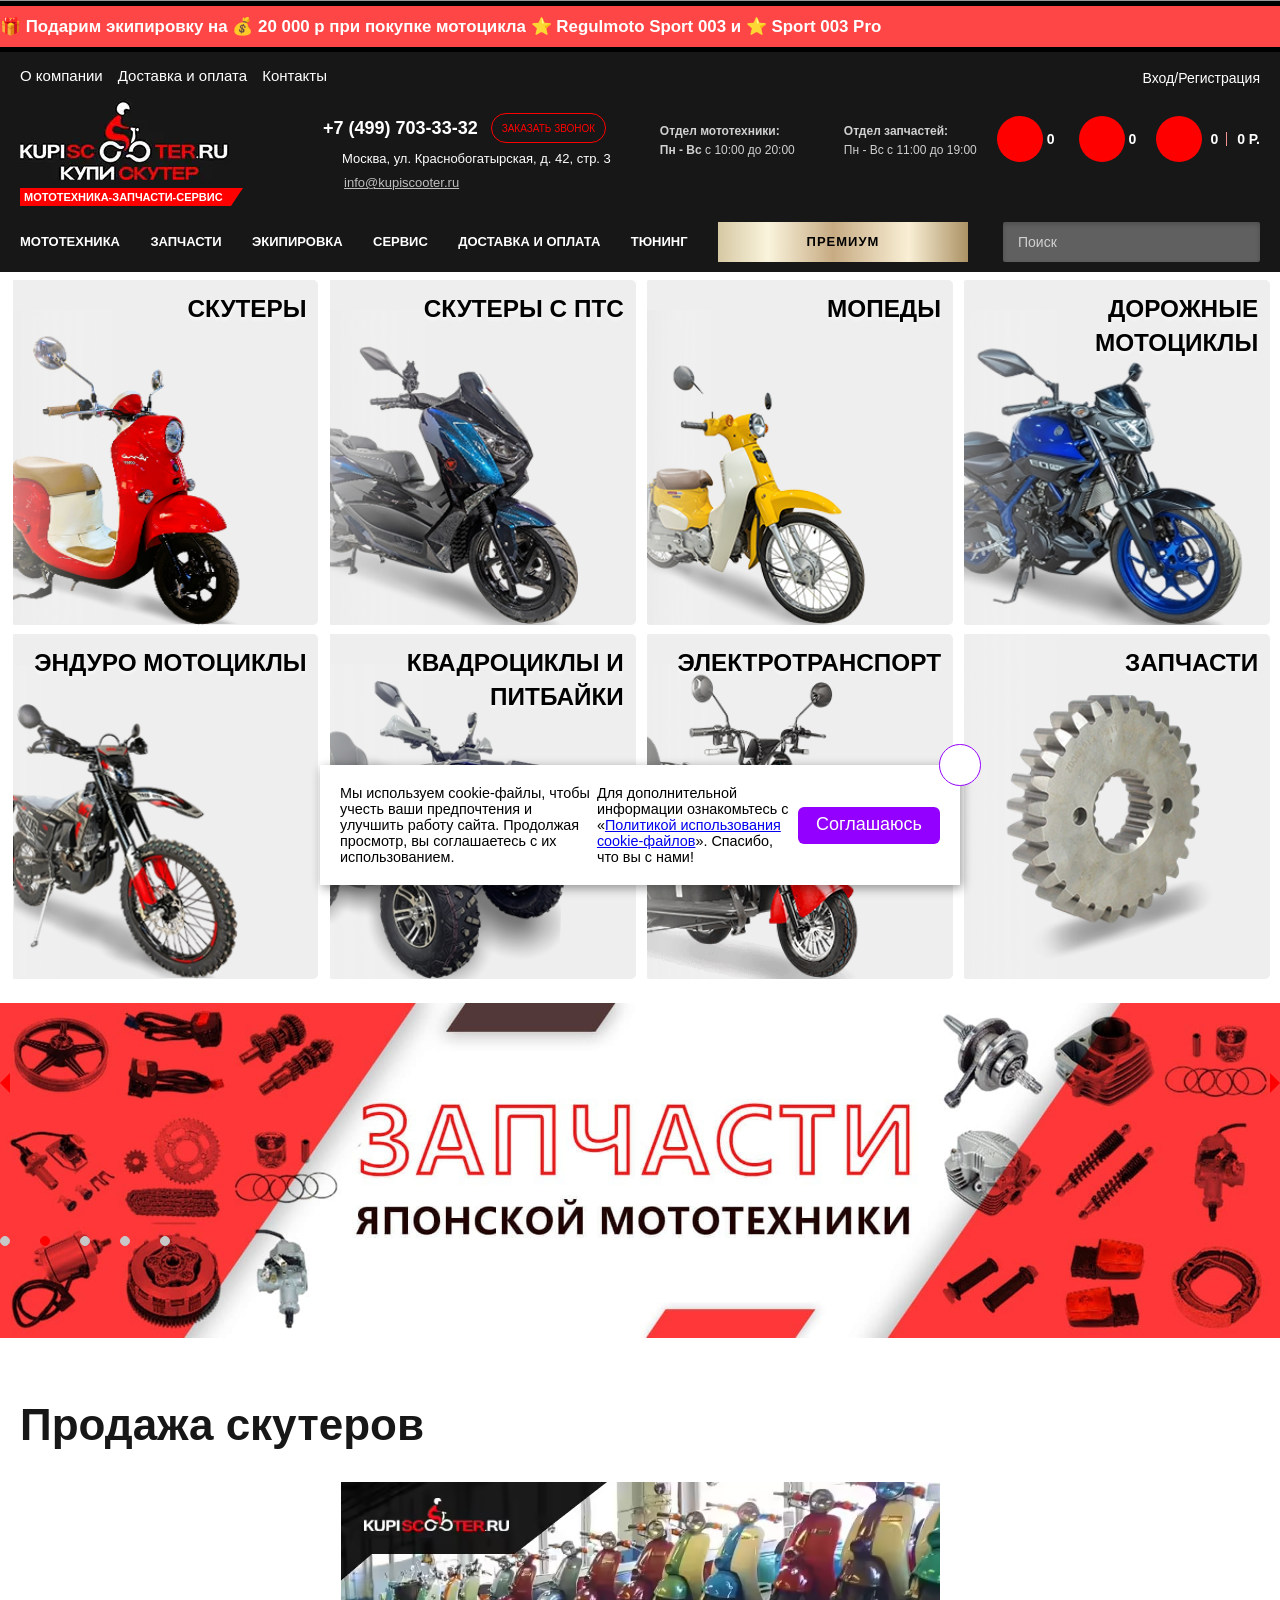
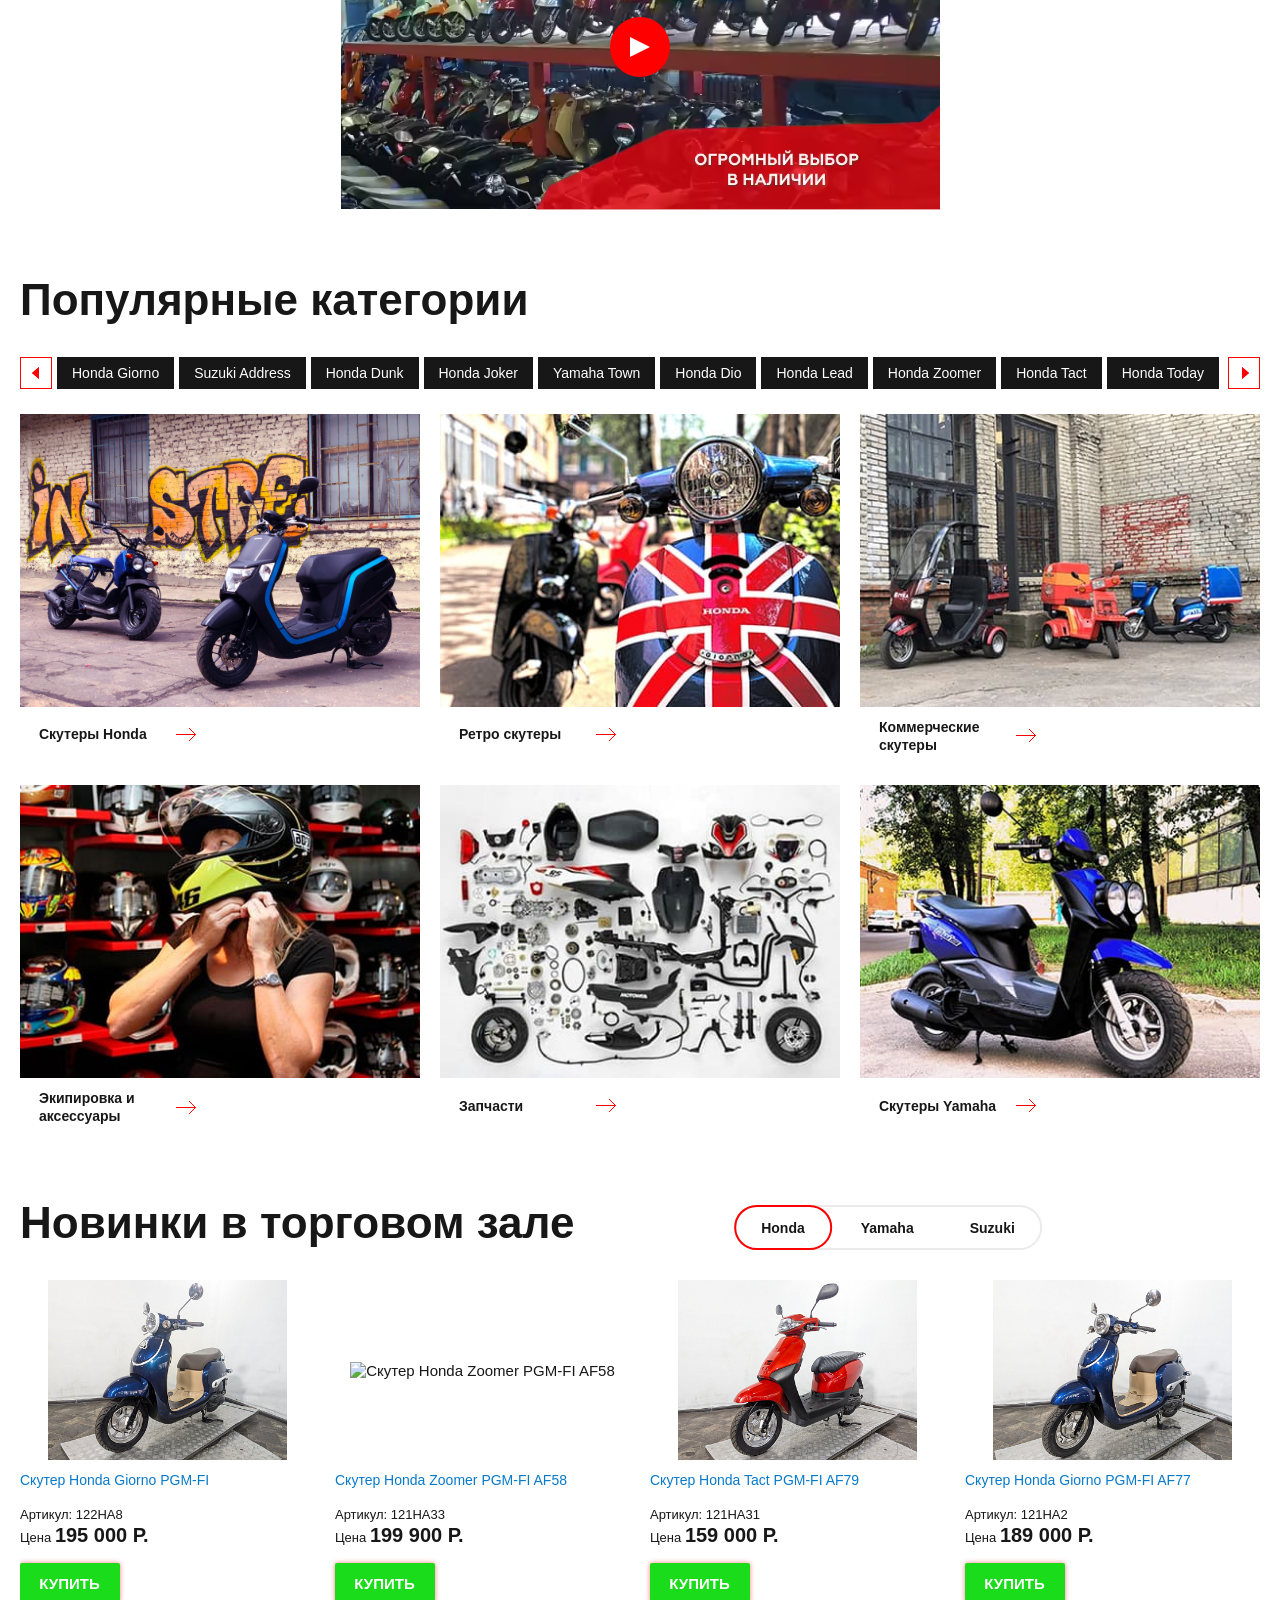
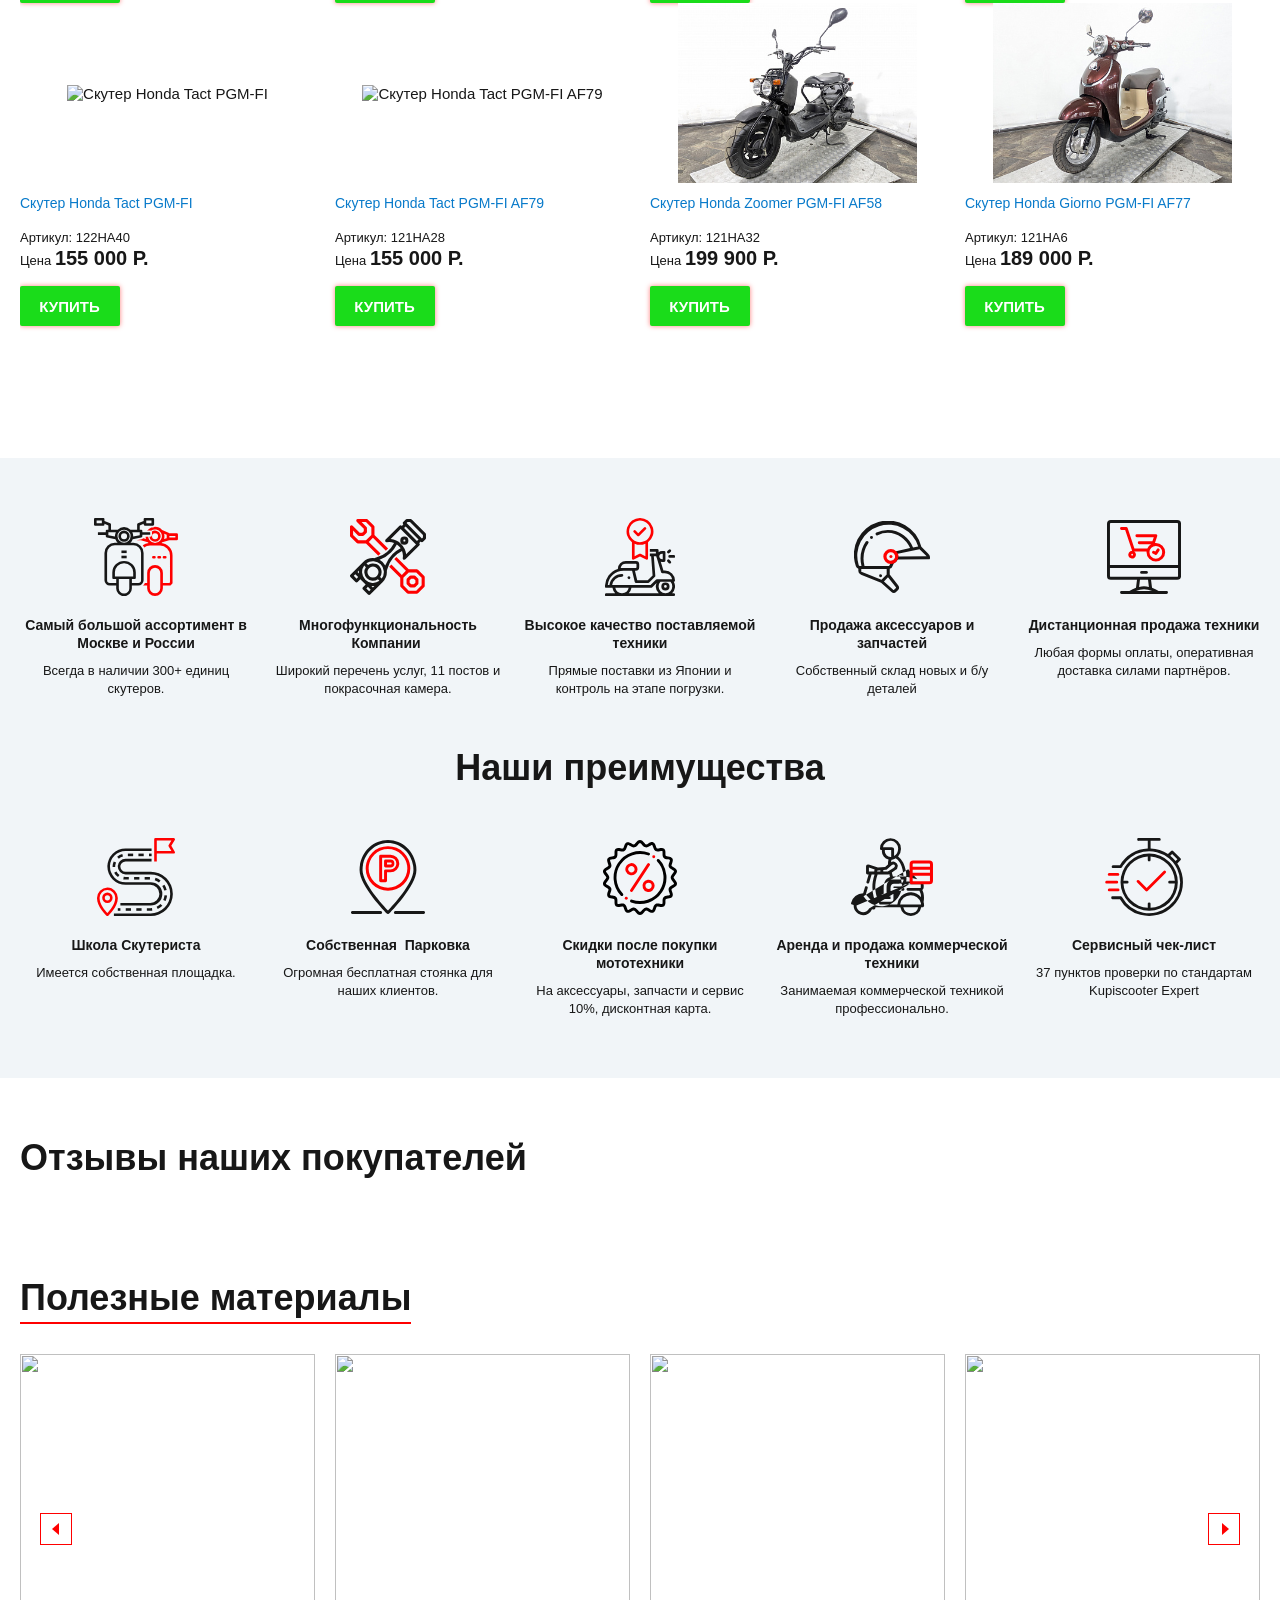
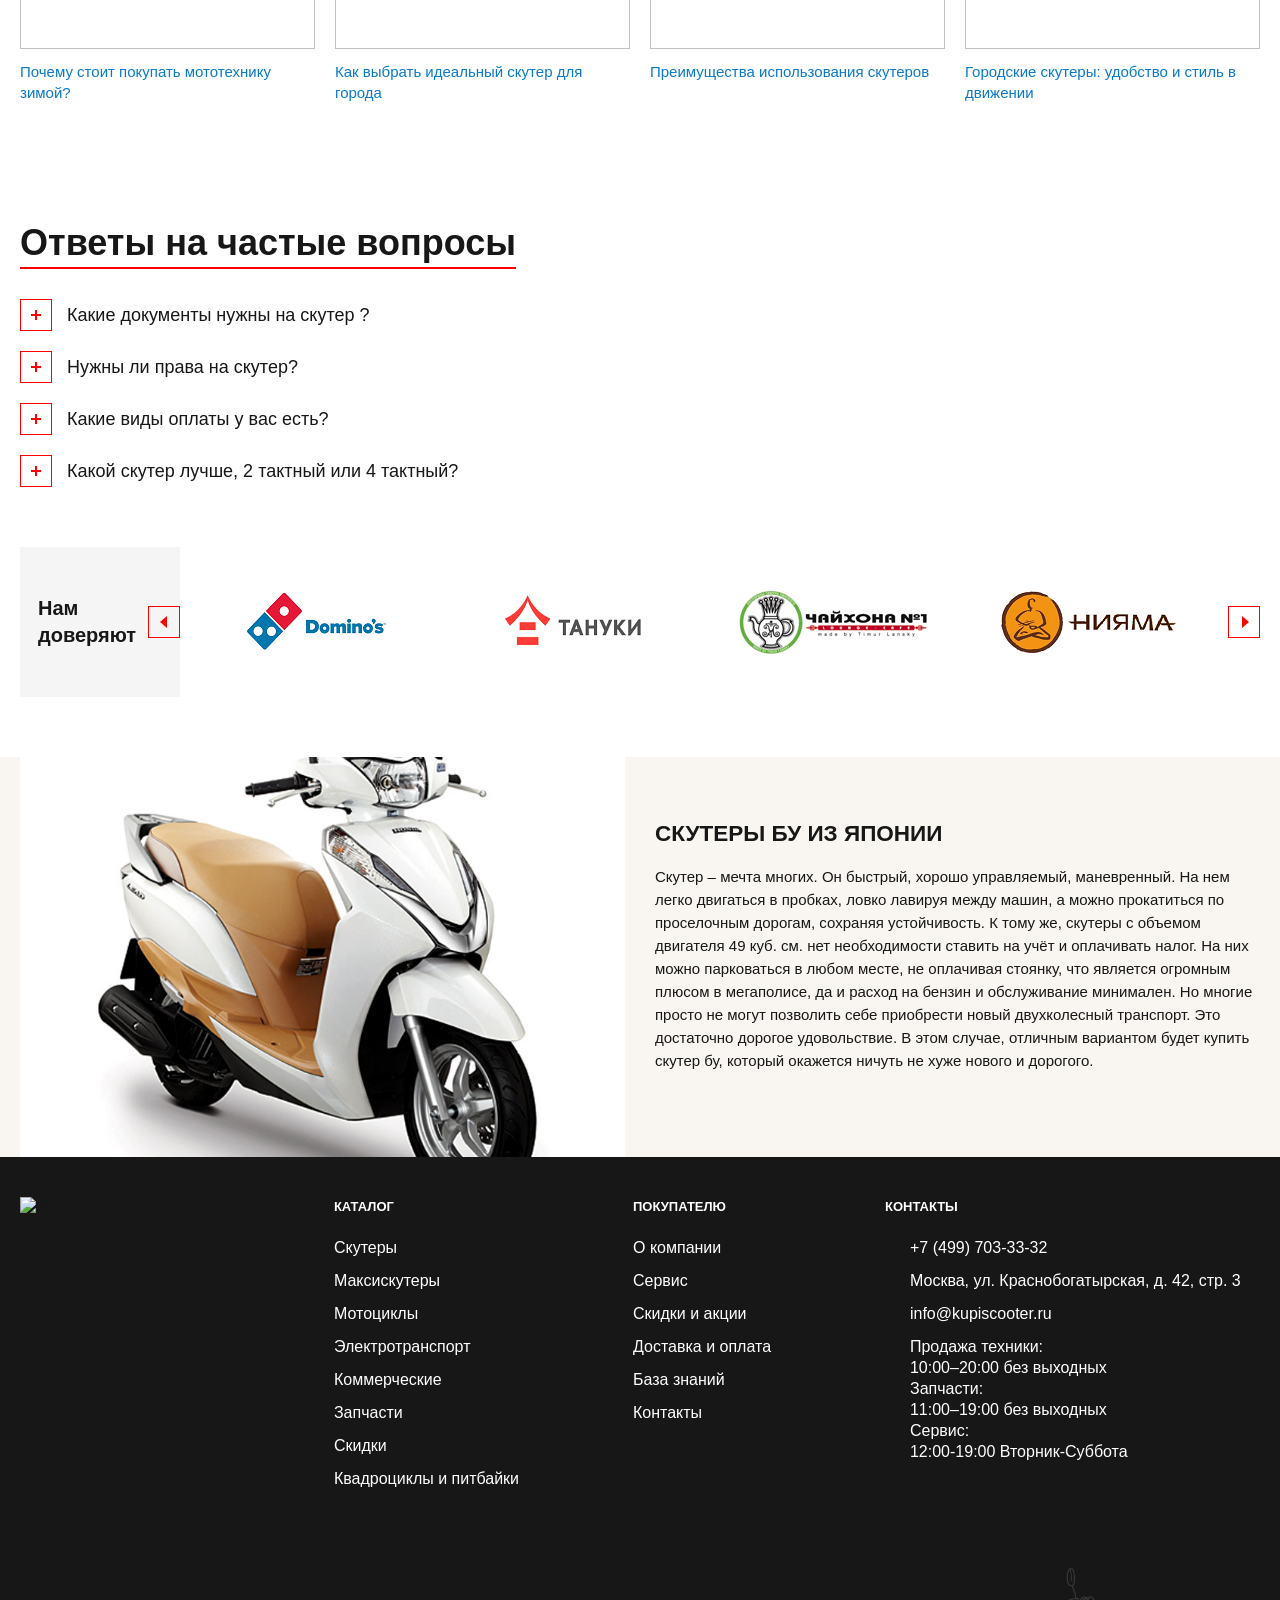
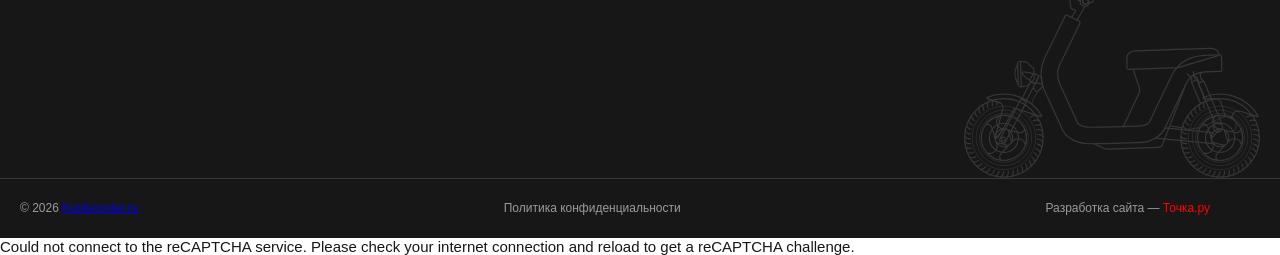
==== commit 9ef58576: "Новинки в торговом зале  изменил honda" ====
--- a/index.html
+++ b/index.html
@@ -3542,7 +3542,1295 @@
                         <div class="owl-item cloned" style="width: 240px; margin-right: 20px;">
                             <div class="slide">	
 
+                                <div class="product " id="bx_3966226736_23060_ec5d0e2cff91ab20debac17d8febe5be" data-entity="item">
+                                    <a oldhref="/catalog/skutery/honda/tact/af_79/skuter_honda_tact_pgm_fi_af79_8/" class="thumb">
+                                        <div>
+                                            <img data-probka="456-v3" srcset="./index_files/medialibrary/121HA31-10.11.2025--01.00.jpg" decoding="async" src="./index_files/medialibrary/121HA31-10.11.2025--01.00.jpg" class="lozad" alt="Скутер Honda Tact PGM-FI AF79">
+                                        </div>
+                                    </a>
+                                    <div class="name" style="height: auto;">
+                                        <a oldhref="/catalog/skutery/honda/tact/af_79/skuter_honda_tact_pgm_fi_af79_8/">Скутер Honda Tact PGM-FI AF79</a>
+                                    </div>
+
+                                    <div class="price">
+                                        <div class="list_tags_prods" style="height: auto;">
+                                        </div>
+                                        <span class="article_item">Артикул: 121HA31</span><br>
+                                        Цена <b>159&nbsp;000 Р.</b>
+                                    </div>
+                                    <div class="btns">
+                                        <button class="buy_btn" price="159000" name="Скутер Honda Tact PGM-FI AF79" brand="Honda" catstr="Скутеры/Honda/Tact/AF-79" prodid="23060" onclick="ym(22194403,&#39;reachGoal&#39;,&#39;ORDER&#39;); add2cart_prod(23060, this); return false;">
+                                            <span>КУПИТЬ</span>
+                                            <span>В КОРЗИНЕ</span>
+                                        </button>
+
+                                        <button class="compare_btn" prodid="23060" onclick="add2compare(this, 1); return false;">
+                                            <svg class="icon"><use xlink:href="/local/images/sprite2.svg#ic_compare"></use></svg>
+                                            
+                                            <div class="tooltip before">Добавить в<br> сравнение</div>
+                                            <div class="tooltip after">Добавлено в<br> сравнение</div>
+                                        </button>
+             
+                                        <button class="favorite_btn" prodid="23060" onclick="add2fav(23060, this); return false;">
+                                            <svg class="icon"><use xlink:href="/local/images/sprite2.svg#ic_favorite"></use></svg>
+                                            
+                                            <div class="tooltip before">Добавить в<br> избранное</div>
+                                            <div class="tooltip after">Добавлено в<br> избранное</div>
+                                        </button>
+                                    </div>
+                                </div>
+            
+                                <div class="product " id="bx_3966226736_23047_e7e5a53fd4b76e4dce4f311b34c340d4" data-entity="item">
+                                    <a oldhref="/catalog/skutery/honda/zoomer/af_58/skuter_honda_zoomer_pgm_fi_af58/" class="thumb">
+                                        <div>
+                                            <img data-probka="456-v3" srcset="./index_files/medialibrary/121HA32--2026-03-18--01.00.jpg" decoding="async" src="./index_files/medialibrary/121HA32--2026-03-18--01.00.jpg" class="lozad" alt="Скутер Honda Zoomer PGM-FI AF58">
+                                        </div>
+                                    </a>
+                                    <div class="name" style="height: auto;">
+                                        <a oldhref="/catalog/skutery/honda/zoomer/af_58/skuter_honda_zoomer_pgm_fi_af58/">Скутер Honda Zoomer PGM-FI AF58</a>
+                                    </div>
+                                    <div class="price">
+                                        <div class="list_tags_prods" style="height: auto;">
+                                        </div>
+                                        <span class="article_item">Артикул: 121HA32</span><br>
+                                        Цена <b>199&nbsp;900 Р.</b>
+                                    </div>
+                                    <div class="btns">
+                                        <button class="buy_btn" price="199900" name="Скутер Honda Zoomer PGM-FI AF58" brand="Honda" catstr="Скутеры/Honda/Zoomer/AF-58" prodid="23047" onclick="ym(22194403,&#39;reachGoal&#39;,&#39;ORDER&#39;); add2cart_prod(23047, this); return false;">
+                                            <span>КУПИТЬ</span>
+                                            <span>В КОРЗИНЕ</span>
+                                        </button>
+                                                        
+                                        <button class="compare_btn" prodid="23047" onclick="add2compare(this, 1); return false;">
+                                            <svg class="icon"><use xlink:href="/local/images/sprite2.svg#ic_compare"></use></svg>
+                                            
+                                            <div class="tooltip before">Добавить в<br> сравнение</div>
+                                            <div class="tooltip after">Добавлено в<br> сравнение</div>
+                                        </button>
+
+                                        <button class="favorite_btn" prodid="23047" onclick="add2fav(23047, this); return false;">
+                                            <svg class="icon"><use xlink:href="/local/images/sprite2.svg#ic_favorite"></use></svg>
+                                            
+                                            <div class="tooltip before">Добавить в<br> избранное</div>
+                                            <div class="tooltip after">Добавлено в<br> избранное</div>
+                                        </button>
+                                    </div>
+                                </div>
+                            </div>
+                        </div>
+
+                        <div class="owl-item cloned" style="width: 240px; margin-right: 20px;">
+                            <div class="slide">
+                                <div class="product " id="bx_3966226736_23038_905587df90578eb4342842ad8de05a16" data-entity="item">
+                                    <a oldhref="/catalog/skutery/honda/giorno/af_77/skuter_honda_giorno_pgm_fi_af77_9/" class="thumb">
+                                        <div>
+                                            <img data-probka="456-v3" srcset="./index_files/medialibrary/121ha2-honda-giorno-pgm-fi-af77--1.jpg" decoding="async" src="./index_files/medialibrary/121ha2-honda-giorno-pgm-fi-af77--1.jpg" class="lozad" alt="Скутер Honda Giorno PGM-FI AF77">
+                                        </div>
+                                    </a>
+                                    <div class="name" style="height: auto;">
+                                        <a oldhref="/catalog/skutery/honda/giorno/af_77/skuter_honda_giorno_pgm_fi_af77_9/">Скутер Honda Giorno PGM-FI AF77</a>
+                                    </div>
+                                    <div class="price">
+                                        <div class="list_tags_prods" style="height: auto;">
+                                        </div>
+                                        <span class="article_item">Артикул: 121HA2</span><br>
+                                        Цена <b>189&nbsp;000 Р.</b>
+                                    </div>
+                                    <div class="btns">
+
+                                        <button class="buy_btn" price="189000" name="Скутер Honda Giorno PGM-FI AF77" brand="Honda" catstr="Скутеры/Honda/Giorno/AF-77" prodid="23038" onclick="ym(22194403,&#39;reachGoal&#39;,&#39;ORDER&#39;); add2cart_prod(23038, this); return false;">
+                                            <span>КУПИТЬ</span>
+                                            <span>В КОРЗИНЕ</span>
+                                        </button>
+                                                        
+                                        <button class="compare_btn" prodid="23038" onclick="add2compare(this, 1); return false;">
+                                            <svg class="icon"><use xlink:href="/local/images/sprite2.svg#ic_compare"></use></svg>
+                                            
+                                            <div class="tooltip before">Добавить в<br> сравнение</div>
+                                            <div class="tooltip after">Добавлено в<br> сравнение</div>
+                                        </button>
+
+                                        <button class="favorite_btn" prodid="23038" onclick="add2fav(23038, this); return false;">
+                                            <svg class="icon"><use xlink:href="/local/images/sprite2.svg#ic_favorite"></use></svg>
+                                            
+                                            <div class="tooltip before">Добавить в<br> избранное</div>
+                                            <div class="tooltip after">Добавлено в<br> избранное</div>
+                                        </button>
+                                    </div>
+                                </div>
+             
+                                <div class="product " id="bx_3966226736_23037_de8224b4f7bd52cd619e48f9536ed644" data-entity="item">
+                                    <a oldhref="/catalog/skutery/honda/giorno/af_77/skuter_honda_giorno_pgm_fi_af77_8/" class="thumb">
+                                        <div>
+                                            <img data-probka="456-v3" srcset="./index_files/medialibrary/121HA6--25.07.2025--01.jpg" decoding="async" src="./index_files/medialibrary/121HA6--25.07.2025--01.jpg" class="lozad" alt="Скутер Honda Giorno PGM-FI AF77">
+                                        </div>
+                                    </a>
+        
+                                    <div class="name" style="height: auto;">
+                                        <a oldhref="/catalog/skutery/honda/giorno/af_77/skuter_honda_giorno_pgm_fi_af77_8/">Скутер Honda Giorno PGM-FI AF77</a>
+                                    </div>
+
+                                    <div class="price">
+                                        <div class="list_tags_prods" style="height: auto;"></div>
+                                        <span class="article_item">Артикул: 121HA6</span><br>
+                                        Цена <b>189&nbsp;000 Р.</b>
+                                    </div>
+                                        
+                                    <div class="btns">
+                                        <button class="buy_btn" price="189000" name="Скутер Honda Giorno PGM-FI AF77" brand="Honda" catstr="Скутеры/Honda/Giorno/AF-77" prodid="23037" onclick="ym(22194403,&#39;reachGoal&#39;,&#39;ORDER&#39;); add2cart_prod(23037, this); return false;">
+                                            <span>КУПИТЬ</span>
+                                            <span>В КОРЗИНЕ</span>
+                                        </button>
+                                                        
+                                        <button class="compare_btn" prodid="23037" onclick="add2compare(this, 1); return false;">
+                                            <svg class="icon"><use xlink:href="/local/images/sprite2.svg#ic_compare"></use></svg>
+                                            
+                                            <div class="tooltip before">Добавить в<br> сравнение</div>
+                                            <div class="tooltip after">Добавлено в<br> сравнение</div>
+                                        </button>
+
+                                        <button class="favorite_btn" prodid="23037" onclick="add2fav(23037, this); return false;">
+                                            <svg class="icon"><use xlink:href="/local/images/sprite2.svg#ic_favorite"></use></svg>
+                                            
+                                            <div class="tooltip before">Добавить в<br> избранное</div>
+                                            <div class="tooltip after">Добавлено в<br> избранное</div>
+                                        </button>
+                                    </div>
+                                </div>
+                            </div>
+                        </div>
+                        <div class="owl-item cloned" style="width: 240px; margin-right: 20px;">
+                            <div class="slide"> 
+                    
+                                <div class="product " id="bx_3966226736_23035_bf4fd6bee3745e05dc5b692694f96b1f" data-entity="item">
+                                    <a oldhref="/catalog/skutery/honda/giorno/af_77/skuter_honda_giorno_pgm_fi_af77_6/" class="thumb">
+                                        <div>
+                                            <img data-probka="456-v3" srcset="./index_files/medialibrary/121HA1-10.11.2025--01.00.jpg" decoding="async" src="./index_files/medialibrary/121HA1-10.11.2025--01.00.jpg" class="lozad" alt="Скутер Honda Giorno PGM-FI AF77">
+                                        </div>
+                                    </a>
+
+                                    <div class="name" style="height: auto;">
+                                        <a oldhref="/catalog/skutery/honda/giorno/af_77/skuter_honda_giorno_pgm_fi_af77_6/">Скутер Honda Giorno PGM-FI AF77</a>
+                                    </div>
+                                    <div class="price">
+                                        <div class="list_tags_prods" style="height: auto;">
+                                        </div>
+                                        <span class="article_item">Артикул: 121HA1</span><br>
+                                        Цена <b>189&nbsp;000 Р.</b>
+                                    </div>
+
+                                    <div class="btns">
+                                                                                        
+                                        <button class="buy_btn" price="189000" name="Скутер Honda Giorno PGM-FI AF77" brand="Honda" catstr="Скутеры/Honda/Giorno/AF-77" prodid="23035" onclick="ym(22194403,&#39;reachGoal&#39;,&#39;ORDER&#39;); add2cart_prod(23035, this); return false;">
+                                            <span>КУПИТЬ</span>
+                                            <span>В КОРЗИНЕ</span>
+                                        </button>
+                                                        
+                                        <button class="compare_btn" prodid="23035" onclick="add2compare(this, 1); return false;">
+                                            <svg class="icon"><use xlink:href="/local/images/sprite2.svg#ic_compare"></use></svg>
+                                            
+                                            <div class="tooltip before">Добавить в<br> сравнение</div>
+                                            <div class="tooltip after">Добавлено в<br> сравнение</div>
+                                        </button>
+
+                                        <button class="favorite_btn" prodid="23035" onclick="add2fav(23035, this); return false;">
+                                            <svg class="icon"><use xlink:href="/local/images/sprite2.svg#ic_favorite"></use></svg>
+                                            
+                                            <div class="tooltip before">Добавить в<br> избранное</div>
+                                            <div class="tooltip after">Добавлено в<br> избранное</div>
+                                        </button>
+                                                
+                                    </div>
+                                </div>
+
+                                <div class="product " id="bx_3966226736_23034_7d79862f09c1ac7d8ceb0db00e6f9889" data-entity="item">
+                                    <a oldhref="/catalog/skutery/honda/tact/af_79/skuter_honda_tact_pgm_fi_af79_4/" class="thumb">
+                                        <div>
+                                            <img data-probka="456-v3" srcset="./index_files/medialibrary/403_302_1/1.0000.jpg" decoding="async" src="./index_files/medialibrary/1.0000.jpg" class="lozad" alt="Скутер Honda Tact PGM-FI AF79">
+                                        </div>
+                                    </a>
+            
+                                    <div class="name" style="height: auto;">
+                                        <a oldhref="/catalog/skutery/honda/tact/af_79/skuter_honda_tact_pgm_fi_af79_4/">Скутер Honda Tact PGM-FI AF79</a>
+                                    </div>
+                                        
+                                    <div class="price">
+                                        <div class="list_tags_prods" style="height: auto;">
+                                        </div>
+                                        <span class="article_item">Артикул: 121HA30</span><br>
+                                        Цена <b>155&nbsp;000 Р.</b>
+                                    </div>
+            
+                                    <div class="btns">
+        
+                                        <button class="buy_btn" price="155000" name="Скутер Honda Tact PGM-FI AF79" brand="Honda" catstr="Скутеры/Honda/Tact/AF-79" prodid="23034" onclick="ym(22194403,&#39;reachGoal&#39;,&#39;ORDER&#39;); add2cart_prod(23034, this); return false;">
+                                            <span>КУПИТЬ</span>
+                                            <span>В КОРЗИНЕ</span>
+                                        </button>
+                                                        
+                                        <button class="compare_btn" prodid="23034" onclick="add2compare(this, 1); return false;">
+                                            <svg class="icon"><use xlink:href="/local/images/sprite2.svg#ic_compare"></use></svg>
+                                            
+                                            <div class="tooltip before">Добавить в<br> сравнение</div>
+                                            <div class="tooltip after">Добавлено в<br> сравнение</div>
+                                        </button>
+
+                                        <button class="favorite_btn" prodid="23034" onclick="add2fav(23034, this); return false;">
+                                            <svg class="icon"><use xlink:href="/local/images/sprite2.svg#ic_favorite"></use></svg>
+                                            
+                                            <div class="tooltip before">Добавить в<br> избранное</div>
+                                            <div class="tooltip after">Добавлено в<br> избранное</div>
+                                        </button>
+                                                    
+                                    </div>
+                                </div>
+
+                    </div>
+                </div>
+
+                <div class="owl-item cloned" style="width: 240px; margin-right: 20px;">
+                    <div class="slide"> 
+                        <div class="product " id="bx_3966226736_22406_073d158394d28f443e5d2f5762c9cb5e" data-entity="item">
+                            <a oldhref="/catalog/skutery/honda/dunk/af_78/skuter_honda_dunk_pgm_fi_af78_2018g_1/" class="thumb">
+                                <div>
+                                    <img data-probka="456-v3" srcset="./index_files/medialibrary/PXL_20250223_080227032.MP.jpg" decoding="async" src="./index_files/medialibrary/PXL_20250223_080227032.MP.jpg" class="lozad" alt="Скутер Honda Dunk PGM-FI AF78 2018г.">
+                                </div>
+                            </a>
+                            
+                            <div class="name" style="height: auto;">
+                                <a oldhref="/catalog/skutery/honda/dunk/af_78/skuter_honda_dunk_pgm_fi_af78_2018g_1/">Скутер Honda Dunk PGM-FI AF78 2018г.</a>
+                            </div>
+            
+                            <div class="price">
+                                <div class="list_tags_prods" style="height: auto;">
+                                </div>
+                                <span class="article_item">Артикул: 117HA10</span><br>          
+                                Цена <b>179&nbsp;000 Р.</b>
+                            </div>
+                            
+                            <div class="btns">
+                                                                                
+                                <button class="buy_btn" price="179000" name="Скутер Honda Dunk PGM-FI AF78 2018г." brand="Honda" catstr="Скутеры/Honda/Dunk/AF-78" prodid="22406" onclick="ym(22194403,&#39;reachGoal&#39;,&#39;ORDER&#39;); add2cart_prod(22406, this); return false;">
+                                    <span>КУПИТЬ</span>
+                                    <span>В КОРЗИНЕ</span>
+                                </button>
+                                                                    
+                                <button class="compare_btn" prodid="22406" onclick="add2compare(this, 1); return false;">
+                                    <svg class="icon"><use xlink:href="/local/images/sprite2.svg#ic_compare"></use></svg>
+                                    
+                                    <div class="tooltip before">Добавить в<br> сравнение</div>
+                                    <div class="tooltip after">Добавлено в<br> сравнение</div>
+                                </button>
+
+                                <button class="favorite_btn" prodid="22406" onclick="add2fav(22406, this); return false;">
+                                    <svg class="icon"><use xlink:href="/local/images/sprite2.svg#ic_favorite"></use></svg>
+                                    
+                                    <div class="tooltip before">Добавить в<br> избранное</div>
+                                    <div class="tooltip after">Добавлено в<br> избранное</div>
+                                </button>
+                                        
+                            </div>
+                        </div>
+
+                        <div class="product " id="bx_3966226736_22325_059032928594adf8584154ebf439f070" data-entity="item">
+                            <a oldhref="/catalog/skutery/honda/dio/af_62_1/skuter_honda_dio_af62_2004g_v__8/" class="thumb">
+                                <div>
+                                    <img data-probka="456-v3" srcset="./index_files/medialibrary/PXL_20241106_125453980.jpg" decoding="async" src="./index_files/medialibrary/PXL_20241106_125453980.jpg" class="lozad" alt="Скутер Honda Dio AF62 2004г.">
+                                </div>
+                            </a>
+            
+                            <div class="name" style="height: auto;">
+                                <a oldhref="/catalog/skutery/honda/dio/af_62_1/skuter_honda_dio_af62_2004g_v__8/">Скутер Honda Dio AF62 2004г.</a>
+                            </div>
+
+                            <div class="price">
+                                <div class="list_tags_prods" style="height: auto;"></div>
+                                <span class="article_item">Артикул: 119HA15</span><br>          
+                                Цена <b>94&nbsp;990 Р.</b>
+                            </div>
+            
+                            <div class="btns">
+
+                                <button class="buy_btn" price="94990" name="Скутер Honda Dio AF62 2004г." brand="Honda" catstr="Скутеры/Honda/Dio/AF-62" prodid="22325" onclick="ym(22194403,&#39;reachGoal&#39;,&#39;ORDER&#39;); add2cart_prod(22325, this); return false;">
+                                    <span>КУПИТЬ</span>
+                                    <span>В КОРЗИНЕ</span>
+                                </button>
+                                                
+                                <button class="compare_btn" prodid="22325" onclick="add2compare(this, 1); return false;">
+                                    <svg class="icon"><use xlink:href="/local/images/sprite2.svg#ic_compare"></use></svg>
+                                    
+                                    <div class="tooltip before">Добавить в<br> сравнение</div>
+                                    <div class="tooltip after">Добавлено в<br> сравнение</div>
+                                </button>
+
+                                <button class="favorite_btn" prodid="22325" onclick="add2fav(22325, this); return false;">
+                                    <svg class="icon"><use xlink:href="/local/images/sprite2.svg#ic_favorite"></use></svg>
+                                    
+                                    <div class="tooltip before">Добавить в<br> избранное</div>
+                                    <div class="tooltip after">Добавлено в<br> избранное</div>
+                                </button>
+                            </div>
+                        </div>
+        
+                    </div>
+                </div>
+                <div class="owl-item cloned" style="width: 240px; margin-right: 20px;">
+                    <div class="slide"> 
+            
+                        <div class="product " id="bx_3966226736_22121_a2ea0b94ce937d3a14da723ba41668ae" data-entity="item">
+                            <a oldhref="/catalog/skutery/honda/giorno/af_70/skuter_honda_giorno_pgm_fi_af70_2014g/" class="thumb">
+                                <div>
+                                    <img data-probka="456-v3" srcset="./index_files/medialibrary/honda-jorno-116HA30-AF70--1.jpg" decoding="async" src="./index_files/medialibrary/honda-jorno-116HA30-AF70--1.jpg" class="lozad" alt="Скутер Honda Giorno PGM-FI AF70 2014г.">
+                                </div>
+                            </a>
+
+                            <div class="name" style="height: auto;">
+                                <a oldhref="/catalog/skutery/honda/giorno/af_70/skuter_honda_giorno_pgm_fi_af70_2014g/">Скутер Honda Giorno PGM-FI AF70 2014г.</a>
+                            </div>
+
+                            <div class="price">
+                                <div class="list_tags_prods" style="height: auto;">
+            
+                                    <a oldhref="/#" titletip="Ретроскутеры" class="tag_22767" style="background-image: url(
+                                    /upload/uf/da5/Group 4.png&#39;)" alt_st="url(&#39;/upload/uf/da5/Group 4.png&#39;)" alt_hov="url(&#39;/upload/uf/884/Group 3 (1).png&#39;)"></a>
+                                    <div class="tags_tip"></div>
+                                </div>
+                                <span class="article_item">Артикул: 116HA30</span><br>          
+                                Цена <b>169&nbsp;990 Р.</b>
+                            </div>
+            
+                            <div class="btns">
+
+                                <button class="buy_btn" price="169990" name="Скутер Honda Giorno PGM-FI AF70 2014г." brand="Honda" catstr="Скутеры/Honda/Giorno/AF-70" prodid="22121" onclick="ym(22194403,&#39;reachGoal&#39;,&#39;ORDER&#39;); add2cart_prod(22121, this); return false;">
+                                    <span>КУПИТЬ</span>
+                                    <span>В КОРЗИНЕ</span>
+                                </button>
+                                                
+                                <button class="compare_btn" prodid="22121" onclick="add2compare(this, 1); return false;">
+                                    <svg class="icon"><use xlink:href="/local/images/sprite2.svg#ic_compare"></use></svg>
+                                    
+                                    <div class="tooltip before">Добавить в<br> сравнение</div>
+                                    <div class="tooltip after">Добавлено в<br> сравнение</div>
+                                </button>
+
+                                <button class="favorite_btn" prodid="22121" onclick="add2fav(22121, this); return false;">
+                                    <svg class="icon"><use xlink:href="/local/images/sprite2.svg#ic_favorite"></use></svg>
+                                    
+                                    <div class="tooltip before">Добавить в<br> избранное</div>
+                                    <div class="tooltip after">Добавлено в<br> избранное</div>
+                                </button>
+                            </div>
+                        </div>
+
+                        <div class="product " id="bx_3966226736_21983_bddf37c6339ebaac0f9468d1f571c1a8" data-entity="item">
+                            <a oldhref="/catalog/skutery/honda/dio/af_62_1/skuter_honda_dio_af62_2005g_v__11/" class="thumb">
+                                <div>
+                                    <img data-probka="456-v3" srcset="./index_files/medialibrary/PXL_20241201_082857006.jpg" decoding="async" src="./index_files/medialibrary/PXL_20241201_082857006.jpg" class="lozad" alt="Скутер Honda Dio AF62 2005г.">
+                                </div>
+                            </a>
+            
+                            <div class="name" style="height: auto;">
+                                <a oldhref="/catalog/skutery/honda/dio/af_62_1/skuter_honda_dio_af62_2005g_v__11/">Скутер Honda Dio AF62 2005г.</a>
+                            </div>
+            
+                            <div class="price">
+                                <div class="list_tags_prods" style="height: auto;">
+                                    <a oldhref="/#" titletip="Скутеры для города" class="tag_22768" style="background-image: url(/upload/uf/042/Group 6.png)" alt_st="url(&#39;/upload/uf/042/Group 6.png&#39;)" alt_hov="url(&#39;/upload/uf/39a/Group 5 (1).png&#39;)"></a>
+                                    <div class="tags_tip"></div>
+                                </div>
                                 
+                                <span class="article_item">Артикул: 115HA15</span><br>          
+                                Цена <b>110&nbsp;000 Р.</b>
+                            </div>
+
+                            <div class="btns">
+
+                                <button class="buy_btn" price="110000" name="Скутер Honda Dio AF62 2005г." brand="Honda" catstr="Скутеры/Honda/Dio/AF-62" prodid="21983" onclick="ym(22194403,&#39;reachGoal&#39;,&#39;ORDER&#39;); add2cart_prod(21983, this); return false;">
+                                    <span>КУПИТЬ</span>
+                                    <span>В КОРЗИНЕ</span>
+                                </button>
+                                                
+                                <button class="compare_btn" prodid="21983" onclick="add2compare(this, 1); return false;">
+                                    <svg class="icon"><use xlink:href="/local/images/sprite2.svg#ic_compare"></use></svg>
+                                    
+                                    <div class="tooltip before">Добавить в<br> сравнение</div>
+                                    <div class="tooltip after">Добавлено в<br> сравнение</div>
+                                </button>
+
+                                <button class="favorite_btn" prodid="21983" onclick="add2fav(21983, this); return false;">
+                                    <svg class="icon"><use xlink:href="/local/images/sprite2.svg#ic_favorite"></use></svg>
+                                    
+                                    <div class="tooltip before">Добавить в<br> избранное</div>
+                                    <div class="tooltip after">Добавлено в<br> избранное</div>
+                                </button>
+                            </div>
+                        </div>
+                    </div>
+                </div>
+
+                <div class="owl-item" style="width: 240px; margin-right: 20px;"><div class="slide"> 
+                    <div class="product " id="bx_3966226736_23378_7e1b8e3524755c391129a9d7e6f2d206" data-entity="item">
+                        <a oldhref="/catalog/skutery/honda/giorno/af_77/skuter_honda_giorno_pgm_fi_122HA8/" class="thumb">
+                            <div>
+                                <img data-probka="456-v3" srcset="./index_files/medialibrary/122HA8--01.jpg" decoding="async" src="./index_files/medialibrary/122HA8--01.jpg" class="lozad" alt="Скутер Honda Giorno PGM-FI">
+                            </div>
+                        </a>
+            
+                        <div class="name" style="height: auto;">
+                            <a oldhref="/catalog/skutery/honda/giorno/af_77/skuter_honda_giorno_pgm_fi_122HA8/">Скутер Honda Giorno PGM-FI</a>
+                        </div>
+            
+                        <div class="price">
+                            <div class="list_tags_prods" style="height: auto;"></div>
+                            <span class="article_item">Артикул: 122HA8</span><br>           
+                            Цена <b>195&nbsp;000 Р.</b>
+                        </div>
+
+                        <div class="btns">
+
+                            <button class="buy_btn" price="195000" name="Скутер Honda Giorno PGM-FI" brand="Honda" catstr="Скутеры/Honda/Giorno/AF-77" prodid="23378" onclick="ym(22194403,&#39;reachGoal&#39;,&#39;ORDER&#39;); add2cart_prod(23378, this); return false;">
+                                <span>КУПИТЬ</span>
+                                <span>В КОРЗИНЕ</span>
+                            </button>
+                                            
+                            <button class="compare_btn" prodid="23378" onclick="add2compare(this, 1); return false;">
+                                <svg class="icon"><use xlink:href="/local/images/sprite2.svg#ic_compare"></use></svg>
+                                
+                                <div class="tooltip before">Добавить в<br> сравнение</div>
+                                <div class="tooltip after">Добавлено в<br> сравнение</div>
+                            </button>
+
+                            <button class="favorite_btn" prodid="23378" onclick="add2fav(23378, this); return false;">
+                                <svg class="icon"><use xlink:href="/local/images/sprite2.svg#ic_favorite"></use></svg>
+                                
+                                <div class="tooltip before">Добавить в<br> избранное</div>
+                                <div class="tooltip after">Добавлено в<br> избранное</div>
+                            </button>
+                        </div>
+                    </div>
+             
+                    <div class="product " id="bx_3966226736_23368_362ce596257894d11ab5c1d73d13c755" data-entity="item">
+                        <a oldhref="/catalog/skutery/honda/tact/af_79/skuter_honda_tact_pgm_fi_122HA40/" class="thumb">
+                            <div>
+                                <img data-probka="456-v3" srcset="./index_files/medialibrary/PXL_20250711_144901173.jpg" decoding="async" src="./index_files/medialibrary/PXL_20250711_144901173.jpg" class="lozad" alt="Скутер Honda Tact PGM-FI">
+                            </div>
+                        </a>
+                        
+                        <div class="name" style="height: auto;">
+                            <a oldhref="/catalog/skutery/honda/tact/af_79/skuter_honda_tact_pgm_fi_122HA40/">Скутер Honda Tact PGM-FI</a>
+                        </div>
+                        
+                        <div class="price">
+                            <div class="list_tags_prods" style="height: auto;">
+                            </div>
+                            <span class="article_item">Артикул: 122HA40</span>
+                            <br> Цена <b>155&nbsp;000 Р.</b>
+                        </div>
+                        
+                        <div class="btns">
+                            
+                            <button class="buy_btn" price="155000" name="Скутер Honda Tact PGM-FI" brand="Honda" catstr="Скутеры/Honda/Tact/AF-79" prodid="23368" onclick="ym(22194403,&#39;reachGoal&#39;,&#39;ORDER&#39;); add2cart_prod(23368, this); return false;"> <span>КУПИТЬ</span> <span>В КОРЗИНЕ</span> </button>
+                            
+                            <button class="compare_btn" prodid="23368" onclick="add2compare(this, 1); return false;">
+                                <svg class="icon">
+                                    <use xlink:href="/local/images/sprite2.svg#ic_compare"></use>
+                                </svg>
+                                <div class="tooltip before">Добавить в <br> сравнение</div>
+                                <div class="tooltip after">Добавлено в <br> сравнение</div>
+                            </button>
+
+                            <button class="favorite_btn" prodid="23368" onclick="add2fav(23368, this); return false;">
+                                <svg class="icon">
+                                    <use xlink:href="/local/images/sprite2.svg#ic_favorite"></use>
+                                </svg>
+                                <div class="tooltip before">Добавить в <br> избранное</div>
+                                <div class="tooltip after">Добавлено в <br> избранное</div>
+                            </button>
+                        </div>
+                    </div>
+            
+                    </div>
+                </div>
+
+                <div class="owl-item" style="width: 240px; margin-right: 20px;">
+                    <div class="slide"> 
+        
+                                                            
+                                        
+                    
+                            
+                                        
+        
+    
+
+        
+    
+        
+    
+
+        
+    
+    <div class="product " id="bx_3966226736_23066_d0fb066f64e2309c4b241a491f76c62e" data-entity="item">
+    <a oldhref="/catalog/skutery/honda/zoomer/af_58/skuter_honda_zoomer_pgm_fi_af58_2/" class="thumb">
+        <div> <img data-probka="456-v3" srcset="./index_files/medialibrary/121HA33--01.0000.jpg" decoding="async" src="./index_files/medialibrary/121HA33--01.0000.jpg" class="lozad loaded" alt="Скутер Honda Zoomer PGM-FI AF58" data-loaded="true"> </div>
+    </a>
+    <div class="name" style="height: auto;"> <a oldhref="/catalog/skutery/honda/zoomer/af_58/skuter_honda_zoomer_pgm_fi_af58_2/">Скутер Honda Zoomer PGM-FI AF58</a> </div>
+    <div class="price">
+        <div class="list_tags_prods" style="height: auto;"> </div> <span class="article_item">Артикул: 121HA33</span>
+        <br> Цена <b>199&nbsp;900 Р.</b> </div>
+    <div class="btns">
+        <button class="buy_btn" price="199900" name="Скутер Honda Zoomer PGM-FI AF58" brand="Honda" catstr="Скутеры/Honda/Zoomer/AF-58" prodid="23066" onclick="ym(22194403,&#39;reachGoal&#39;,&#39;ORDER&#39;); add2cart_prod(23066, this); return false;"> <span>КУПИТЬ</span> <span>В КОРЗИНЕ</span> </button>
+        <button class="compare_btn" prodid="23066" onclick="add2compare(this, 1); return false;">
+            <svg class="icon">
+                <use xlink:href="./index_files/medialibrary/sprite2.svg#ic_compare"></use>
+            </svg>
+            <div class="tooltip before">Добавить в <br> сравнение</div>
+            <div class="tooltip after">Добавлено в <br> сравнение</div>
+        </button>
+        <button class="favorite_btn" prodid="23066" onclick="add2fav(23066, this); return false;">
+            <svg class="icon">
+                <use xlink:href="./index_files/medialibrary/sprite2.svg#ic_favorite"></use>
+            </svg>
+            <div class="tooltip before">Добавить в <br> избранное</div>
+            <div class="tooltip after">Добавлено в <br> избранное</div>
+        </button>
+    </div>
+</div>
+                                        
+        
+    
+
+        
+    
+    <div class="product " id="bx_3966226736_23064_8e8f6cea7f5e44ced2966cbefca3ecfa" data-entity="item">
+    <a oldhref="/catalog/skutery/honda/tact/af_79/skuter_honda_tact_pgm_fi_af79_12/" class="thumb">
+        <div> <img data-probka="456-v3" srcset="./index_files/medialibrary/PXL_20250623_110025277.jpg" decoding="async" src="./index_files/medialibrary/PXL_20250623_110025277.jpg" class="lozad loaded" alt="Скутер Honda Tact PGM-FI AF79" data-loaded="true"> </div>
+    </a>
+    <div class="name" style="height: auto;"> <a oldhref="/catalog/skutery/honda/tact/af_79/skuter_honda_tact_pgm_fi_af79_12/">Скутер Honda Tact PGM-FI AF79</a> </div>
+    <div class="price">
+        <div class="list_tags_prods" style="height: auto;"> </div> <span class="article_item">Артикул: 121HA28</span>
+        <br> Цена <b>155&nbsp;000 Р.</b> </div>
+    <div class="btns">
+        <button class="buy_btn" price="155000" name="Скутер Honda Tact PGM-FI AF79" brand="Honda" catstr="Скутеры/Honda/Tact/AF-79" prodid="23064" onclick="ym(22194403,&#39;reachGoal&#39;,&#39;ORDER&#39;); add2cart_prod(23064, this); return false;"> <span>КУПИТЬ</span> <span>В КОРЗИНЕ</span> </button>
+        <button class="compare_btn" prodid="23064" onclick="add2compare(this, 1); return false;">
+            <svg class="icon">
+                <use xlink:href="./index_files/medialibrary/sprite2.svg#ic_compare"></use>
+            </svg>
+            <div class="tooltip before">Добавить в <br> сравнение</div>
+            <div class="tooltip after">Добавлено в <br> сравнение</div>
+        </button>
+        <button class="favorite_btn" prodid="23064" onclick="add2fav(23064, this); return false;">
+            <svg class="icon">
+                <use xlink:href="./index_files/medialibrary/sprite2.svg#ic_favorite"></use>
+            </svg>
+            <div class="tooltip before">Добавить в <br> избранное</div>
+            <div class="tooltip after">Добавлено в <br> избранное</div>
+        </button>
+    </div>
+</div>
+</div>
+</div>
+<div class="owl-item active" style="width: 240px; margin-right: 20px;"><div class="slide">  
+        
+    
+
+        
+    
+    <div class="product " id="bx_3966226736_23060_ec5d0e2cff91ab20debac17d8febe5be" data-entity="item">
+    <a oldhref="/catalog/skutery/honda/tact/af_79/skuter_honda_tact_pgm_fi_af79_8/" class="thumb">
+        <div> <img data-probka="456-v3" srcset="./index_files/medialibrary/121HA31-10.11.2025--01.00.jpg" decoding="async" src="./index_files/medialibrary/121HA31-10.11.2025--01.00.jpg" class="lozad loaded" alt="Скутер Honda Tact PGM-FI AF79" data-loaded="true"> </div>
+    </a>
+    <div class="name" style="height: auto;"> <a oldhref="/catalog/skutery/honda/tact/af_79/skuter_honda_tact_pgm_fi_af79_8/">Скутер Honda Tact PGM-FI AF79</a> </div>
+    <div class="price">
+        <div class="list_tags_prods" style="height: auto;"> </div> <span class="article_item">Артикул: 121HA31</span>
+        <br> Цена <b>159&nbsp;000 Р.</b> </div>
+    <div class="btns">
+        <button class="buy_btn" price="159000" name="Скутер Honda Tact PGM-FI AF79" brand="Honda" catstr="Скутеры/Honda/Tact/AF-79" prodid="23060" onclick="ym(22194403,&#39;reachGoal&#39;,&#39;ORDER&#39;); add2cart_prod(23060, this); return false;"> <span>КУПИТЬ</span> <span>В КОРЗИНЕ</span> </button>
+        <button class="compare_btn" prodid="23060" onclick="add2compare(this, 1); return false;">
+            <svg class="icon">
+                <use xlink:href="./index_files/medialibrary/sprite2.svg#ic_compare"></use>
+            </svg>
+            <div class="tooltip before">Добавить в <br> сравнение</div>
+            <div class="tooltip after">Добавлено в <br> сравнение</div>
+        </button>
+        <button class="favorite_btn" prodid="23060" onclick="add2fav(23060, this); return false;">
+            <svg class="icon">
+                <use xlink:href="./index_files/medialibrary/sprite2.svg#ic_favorite"></use>
+            </svg>
+            <div class="tooltip before">Добавить в <br> избранное</div>
+            <div class="tooltip after">Добавлено в <br> избранное</div>
+        </button>
+    </div>
+</div>
+                                        
+        
+    
+
+        
+    
+    <div class="product " id="bx_3966226736_23047_e7e5a53fd4b76e4dce4f311b34c340d4" data-entity="item">
+    <a oldhref="/catalog/skutery/honda/zoomer/af_58/skuter_honda_zoomer_pgm_fi_af58/" class="thumb">
+        <div> <img data-probka="456-v3" srcset="./index_files/medialibrary/121HA32--2026-03-18--01.00.jpg" decoding="async" src="./index_files/medialibrary/121HA32--2026-03-18--01.00.jpg" class="lozad loaded" alt="Скутер Honda Zoomer PGM-FI AF58" data-loaded="true"> </div>
+    </a>
+    <div class="name" style="height: auto;"> <a oldhref="/catalog/skutery/honda/zoomer/af_58/skuter_honda_zoomer_pgm_fi_af58/">Скутер Honda Zoomer PGM-FI AF58</a> </div>
+    <div class="price">
+        <div class="list_tags_prods" style="height: auto;"> </div> <span class="article_item">Артикул: 121HA32</span>
+        <br> Цена <b>199&nbsp;900 Р.</b> </div>
+    <div class="btns">
+        <button class="buy_btn" price="199900" name="Скутер Honda Zoomer PGM-FI AF58" brand="Honda" catstr="Скутеры/Honda/Zoomer/AF-58" prodid="23047" onclick="ym(22194403,&#39;reachGoal&#39;,&#39;ORDER&#39;); add2cart_prod(23047, this); return false;"> <span>КУПИТЬ</span> <span>В КОРЗИНЕ</span> </button>
+        <button class="compare_btn" prodid="23047" onclick="add2compare(this, 1); return false;">
+            <svg class="icon">
+                <use xlink:href="./index_files/medialibrary/sprite2.svg#ic_compare"></use>
+            </svg>
+            <div class="tooltip before">Добавить в <br> сравнение</div>
+            <div class="tooltip after">Добавлено в <br> сравнение</div>
+        </button>
+        <button class="favorite_btn" prodid="23047" onclick="add2fav(23047, this); return false;">
+            <svg class="icon">
+                <use xlink:href="./index_files/medialibrary/sprite2.svg#ic_favorite"></use>
+            </svg>
+            <div class="tooltip before">Добавить в <br> избранное</div>
+            <div class="tooltip after">Добавлено в <br> избранное</div>
+        </button>
+    </div>
+</div>
+</div>
+</div>
+
+<div class="owl-item active" style="width: 240px; margin-right: 20px;">
+    <div class="slide"> 
+        
+    
+
+        
+    
+    <div class="product " id="bx_3966226736_23038_905587df90578eb4342842ad8de05a16" data-entity="item">
+    <a oldhref="/catalog/skutery/honda/giorno/af_77/skuter_honda_giorno_pgm_fi_af77_9/" class="thumb">
+        <div> <img data-probka="456-v3" srcset="./index_files/medialibrary/121ha2-honda-giorno-pgm-fi-af77--1.jpg" decoding="async" src="./index_files/medialibrary/121ha2-honda-giorno-pgm-fi-af77--1.jpg" class="lozad loaded" alt="Скутер Honda Giorno PGM-FI AF77" data-loaded="true"> </div>
+    </a>
+    <div class="name" style="height: auto;"> <a oldhref="/catalog/skutery/honda/giorno/af_77/skuter_honda_giorno_pgm_fi_af77_9/">Скутер Honda Giorno PGM-FI AF77</a> </div>
+    <div class="price">
+        <div class="list_tags_prods" style="height: auto;"> </div> <span class="article_item">Артикул: 121HA2</span>
+        <br> Цена <b>189&nbsp;000 Р.</b> </div>
+    <div class="btns">
+        <button class="buy_btn" price="189000" name="Скутер Honda Giorno PGM-FI AF77" brand="Honda" catstr="Скутеры/Honda/Giorno/AF-77" prodid="23038" onclick="ym(22194403,&#39;reachGoal&#39;,&#39;ORDER&#39;); add2cart_prod(23038, this); return false;"> <span>КУПИТЬ</span> <span>В КОРЗИНЕ</span> </button>
+        <button class="compare_btn" prodid="23038" onclick="add2compare(this, 1); return false;">
+            <svg class="icon">
+                <use xlink:href="./index_files/medialibrary/sprite2.svg#ic_compare"></use>
+            </svg>
+            <div class="tooltip before">Добавить в <br> сравнение</div>
+            <div class="tooltip after">Добавлено в <br> сравнение</div>
+        </button>
+        <button class="favorite_btn" prodid="23038" onclick="add2fav(23038, this); return false;">
+            <svg class="icon">
+                <use xlink:href="./index_files/medialibrary/sprite2.svg#ic_favorite"></use>
+            </svg>
+            <div class="tooltip before">Добавить в <br> избранное</div>
+            <div class="tooltip after">Добавлено в <br> избранное</div>
+        </button>
+    </div>
+</div>
+                                        
+        
+    
+
+        
+    
+    <div class="product " id="bx_3966226736_23037_de8224b4f7bd52cd619e48f9536ed644" data-entity="item">
+    <a oldhref="/catalog/skutery/honda/giorno/af_77/skuter_honda_giorno_pgm_fi_af77_8/" class="thumb">
+        <div> <img data-probka="456-v3" srcset="./index_files/medialibrary/121HA6--25.07.2025--01.jpg" decoding="async" src="./index_files/medialibrary/121HA6--25.07.2025--01.jpg" class="lozad loaded" alt="Скутер Honda Giorno PGM-FI AF77" data-loaded="true"> </div>
+    </a>
+    <div class="name" style="height: auto;"> <a oldhref="/catalog/skutery/honda/giorno/af_77/skuter_honda_giorno_pgm_fi_af77_8/">Скутер Honda Giorno PGM-FI AF77</a> </div>
+    <div class="price">
+        <div class="list_tags_prods" style="height: auto;"> </div> <span class="article_item">Артикул: 121HA6</span>
+        <br> Цена <b>189&nbsp;000 Р.</b> </div>
+    <div class="btns">
+        <button class="buy_btn" price="189000" name="Скутер Honda Giorno PGM-FI AF77" brand="Honda" catstr="Скутеры/Honda/Giorno/AF-77" prodid="23037" onclick="ym(22194403,&#39;reachGoal&#39;,&#39;ORDER&#39;); add2cart_prod(23037, this); return false;"> <span>КУПИТЬ</span> <span>В КОРЗИНЕ</span> </button>
+        <button class="compare_btn" prodid="23037" onclick="add2compare(this, 1); return false;">
+            <svg class="icon">
+                <use xlink:href="./index_files/medialibrary/sprite2.svg#ic_compare"></use>
+            </svg>
+            <div class="tooltip before">Добавить в <br> сравнение</div>
+            <div class="tooltip after">Добавлено в <br> сравнение</div>
+        </button>
+        <button class="favorite_btn" prodid="23037" onclick="add2fav(23037, this); return false;">
+            <svg class="icon">
+                <use xlink:href="./index_files/medialibrary/sprite2.svg#ic_favorite"></use>
+            </svg>
+            <div class="tooltip before">Добавить в <br> избранное</div>
+            <div class="tooltip after">Добавлено в <br> избранное</div>
+        </button>
+    </div>
+</div>
+</div>
+</div>
+<div class="owl-item active" style="width: 240px; margin-right: 20px;">
+    <div class="slide"> 
+        
+    
+
+        
+    
+    <div class="product " id="bx_3966226736_23035_bf4fd6bee3745e05dc5b692694f96b1f" data-entity="item">
+    <a oldhref="/catalog/skutery/honda/giorno/af_77/skuter_honda_giorno_pgm_fi_af77_6/" class="thumb">
+        <div> <img data-probka="456-v3" srcset="./index_files/medialibrary/121HA1-10.11.2025--01.00.jpg" decoding="async" src="./index_files/medialibrary/121HA1-10.11.2025--01.00.jpg" class="lozad loaded" alt="Скутер Honda Giorno PGM-FI AF77" data-loaded="true"> </div>
+    </a>
+    <div class="name" style="height: auto;"> <a oldhref="/catalog/skutery/honda/giorno/af_77/skuter_honda_giorno_pgm_fi_af77_6/">Скутер Honda Giorno PGM-FI AF77</a> </div>
+    <div class="price">
+        <div class="list_tags_prods" style="height: auto;"> </div> <span class="article_item">Артикул: 121HA1</span>
+        <br> Цена <b>189&nbsp;000 Р.</b> </div>
+    <div class="btns">
+        <button class="buy_btn" price="189000" name="Скутер Honda Giorno PGM-FI AF77" brand="Honda" catstr="Скутеры/Honda/Giorno/AF-77" prodid="23035" onclick="ym(22194403,&#39;reachGoal&#39;,&#39;ORDER&#39;); add2cart_prod(23035, this); return false;"> <span>КУПИТЬ</span> <span>В КОРЗИНЕ</span> </button>
+        <button class="compare_btn" prodid="23035" onclick="add2compare(this, 1); return false;">
+            <svg class="icon">
+                <use xlink:href="./index_files/medialibrary/sprite2.svg#ic_compare"></use>
+            </svg>
+            <div class="tooltip before">Добавить в <br> сравнение</div>
+            <div class="tooltip after">Добавлено в <br> сравнение</div>
+        </button>
+        <button class="favorite_btn" prodid="23035" onclick="add2fav(23035, this); return false;">
+            <svg class="icon">
+                <use xlink:href="./index_files/medialibrary/sprite2.svg#ic_favorite"></use>
+            </svg>
+            <div class="tooltip before">Добавить в <br> избранное</div>
+            <div class="tooltip after">Добавлено в <br> избранное</div>
+        </button>
+    </div>
+</div>
+                                        
+        
+    
+
+        
+    
+    <div class="product " id="bx_3966226736_23034_7d79862f09c1ac7d8ceb0db00e6f9889" data-entity="item">
+    <a oldhref="/catalog/skutery/honda/tact/af_79/skuter_honda_tact_pgm_fi_af79_4/" class="thumb">
+        <div> <img data-probka="456-v3" srcset="./index_files/medialibrary/1.0000.jpg" decoding="async" src="./index_files/medialibrary/1.0000.jpg" class="lozad loaded" alt="Скутер Honda Tact PGM-FI AF79" data-loaded="true"> </div>
+    </a>
+    <div class="name" style="height: auto;"> <a oldhref="/catalog/skutery/honda/tact/af_79/skuter_honda_tact_pgm_fi_af79_4/">Скутер Honda Tact PGM-FI AF79</a> </div>
+    <div class="price">
+        <div class="list_tags_prods" style="height: auto;"> </div> <span class="article_item">Артикул: 121HA30</span>
+        <br> Цена <b>155&nbsp;000 Р.</b> </div>
+    <div class="btns">
+        <button class="buy_btn" price="155000" name="Скутер Honda Tact PGM-FI AF79" brand="Honda" catstr="Скутеры/Honda/Tact/AF-79" prodid="23034" onclick="ym(22194403,&#39;reachGoal&#39;,&#39;ORDER&#39;); add2cart_prod(23034, this); return false;"> <span>КУПИТЬ</span> <span>В КОРЗИНЕ</span> </button>
+        <button class="compare_btn" prodid="23034" onclick="add2compare(this, 1); return false;">
+            <svg class="icon">
+                <use xlink:href="./index_files/medialibrary/sprite2.svg#ic_compare"></use>
+            </svg>
+            <div class="tooltip before">Добавить в <br> сравнение</div>
+            <div class="tooltip after">Добавлено в <br> сравнение</div>
+        </button>
+        <button class="favorite_btn" prodid="23034" onclick="add2fav(23034, this); return false;">
+            <svg class="icon">
+                <use xlink:href="./index_files/medialibrary/sprite2.svg#ic_favorite"></use>
+            </svg>
+            <div class="tooltip before">Добавить в <br> избранное</div>
+            <div class="tooltip after">Добавлено в <br> избранное</div>
+        </button>
+    </div>
+</div>
+</div>
+</div>
+<div class="owl-item active" style="width: 240px; margin-right: 20px;">
+    <div class="slide"> 
+        
+    
+
+        
+    
+    <div class="product " id="bx_3966226736_22406_073d158394d28f443e5d2f5762c9cb5e" data-entity="item">
+    <a oldhref="/catalog/skutery/honda/dunk/af_78/skuter_honda_dunk_pgm_fi_af78_2018g_1/" class="thumb">
+        <div> <img data-probka="456-v3" srcset="./index_files/medialibrary/PXL_20250223_080227032.MP.jpg" decoding="async" src="./index_files/medialibrary/PXL_20250223_080227032.MP.jpg" class="lozad loaded" alt="Скутер Honda Dunk PGM-FI AF78 2018г." data-loaded="true"> </div>
+    </a>
+    <div class="name" style="height: auto;"> <a oldhref="/catalog/skutery/honda/dunk/af_78/skuter_honda_dunk_pgm_fi_af78_2018g_1/">Скутер Honda Dunk PGM-FI AF78 2018г.</a> </div>
+    <div class="price">
+        <div class="list_tags_prods" style="height: auto;"> </div> <span class="article_item">Артикул: 117HA10</span>
+        <br> Цена <b>179&nbsp;000 Р.</b> </div>
+    <div class="btns">
+        <button class="buy_btn" price="179000" name="Скутер Honda Dunk PGM-FI AF78 2018г." brand="Honda" catstr="Скутеры/Honda/Dunk/AF-78" prodid="22406" onclick="ym(22194403,&#39;reachGoal&#39;,&#39;ORDER&#39;); add2cart_prod(22406, this); return false;"> <span>КУПИТЬ</span> <span>В КОРЗИНЕ</span> </button>
+        <button class="compare_btn" prodid="22406" onclick="add2compare(this, 1); return false;">
+            <svg class="icon">
+                <use xlink:href="./index_files/medialibrary/sprite2.svg#ic_compare"></use>
+            </svg>
+            <div class="tooltip before">Добавить в <br> сравнение</div>
+            <div class="tooltip after">Добавлено в <br> сравнение</div>
+        </button>
+        <button class="favorite_btn" prodid="22406" onclick="add2fav(22406, this); return false;">
+            <svg class="icon">
+                <use xlink:href="./index_files/medialibrary/sprite2.svg#ic_favorite"></use>
+            </svg>
+            <div class="tooltip before">Добавить в <br> избранное</div>
+            <div class="tooltip after">Добавлено в <br> избранное</div>
+        </button>
+    </div>
+</div>
+                                        
+        
+    
+
+        
+    
+    <div class="product " id="bx_3966226736_22325_059032928594adf8584154ebf439f070" data-entity="item">
+    <a oldhref="/catalog/skutery/honda/dio/af_62_1/skuter_honda_dio_af62_2004g_v__8/" class="thumb">
+        <div> <img data-probka="456-v3" srcset="./index_files/medialibrary//PXL_20241106_125453980.jpg" decoding="async" src="./index_files/medialibrary/PXL_20241106_125453980.jpg" class="lozad loaded" alt="Скутер Honda Dio AF62 2004г." data-loaded="true"> </div>
+    </a>
+    <div class="name" style="height: auto;"> <a oldhref="/catalog/skutery/honda/dio/af_62_1/skuter_honda_dio_af62_2004g_v__8/">Скутер Honda Dio AF62 2004г.</a> </div>
+    <div class="price">
+        <div class="list_tags_prods" style="height: auto;"> </div> <span class="article_item">Артикул: 119HA15</span>
+        <br> Цена <b>94&nbsp;990 Р.</b> </div>
+    <div class="btns">
+        <button class="buy_btn" price="94990" name="Скутер Honda Dio AF62 2004г." brand="Honda" catstr="Скутеры/Honda/Dio/AF-62" prodid="22325" onclick="ym(22194403,&#39;reachGoal&#39;,&#39;ORDER&#39;); add2cart_prod(22325, this); return false;"> <span>КУПИТЬ</span> <span>В КОРЗИНЕ</span> </button>
+        <button class="compare_btn" prodid="22325" onclick="add2compare(this, 1); return false;">
+            <svg class="icon">
+                <use xlink:href="./index_files/medialibrary/sprite2.svg#ic_compare"></use>
+            </svg>
+            <div class="tooltip before">Добавить в <br> сравнение</div>
+            <div class="tooltip after">Добавлено в <br> сравнение</div>
+        </button>
+        <button class="favorite_btn" prodid="22325" onclick="add2fav(22325, this); return false;">
+            <svg class="icon">
+                <use xlink:href="./index_files/medialibrary/sprite2.svg#ic_favorite"></use>
+            </svg>
+            <div class="tooltip before">Добавить в <br> избранное</div>
+            <div class="tooltip after">Добавлено в <br> избранное</div>
+        </button>
+    </div>
+</div>
+</div>
+</div>
+
+<div class="owl-item active" style="width: 240px; margin-right: 20px;">
+    <div class="slide"> 
+        
+    
+
+        
+    
+    <div class="product " id="bx_3966226736_22121_a2ea0b94ce937d3a14da723ba41668ae" data-entity="item">
+    <a oldhref="/catalog/skutery/honda/giorno/af_70/skuter_honda_giorno_pgm_fi_af70_2014g/" class="thumb">
+        <div> <img data-probka="456-v3" srcset="./index_files/medialibrary/honda-jorno-116HA30-AF70--1.jpg" decoding="async" src="./index_files/medialibrary/honda-jorno-116HA30-AF70--1.jpg" class="lozad loaded" alt="Скутер Honda Giorno PGM-FI AF70 2014г." data-loaded="true"> </div>
+    </a>
+    <div class="name" style="height: auto;"> <a oldhref="/catalog/skutery/honda/giorno/af_70/skuter_honda_giorno_pgm_fi_af70_2014g/">Скутер Honda Giorno PGM-FI AF70 2014г.</a> </div>
+    <div class="price">
+        <div class="list_tags_prods" style="height: auto;">
+            <a oldhref="/#" titletip="Ретроскутеры" class="tag_22767" style="background-image: url(&#39;/web/20260415173536im_/https://kupiscooter.ru/upload/uf/da5/Group 4.png&#39;)" alt_st="url(&#39;/upload/uf/da5/Group 4.png&#39;)" alt_hov="url(&#39;/upload/uf/884/Group 3 (1).png&#39;)"> </a>
+            <div class="tags_tip"></div>
+        </div> <span class="article_item">Артикул: 116HA30</span>
+        <br> Цена <b>169&nbsp;990 Р.</b> </div>
+    <div class="btns">
+        <button class="buy_btn" price="169990" name="Скутер Honda Giorno PGM-FI AF70 2014г." brand="Honda" catstr="Скутеры/Honda/Giorno/AF-70" prodid="22121" onclick="ym(22194403,&#39;reachGoal&#39;,&#39;ORDER&#39;); add2cart_prod(22121, this); return false;"> <span>КУПИТЬ</span> <span>В КОРЗИНЕ</span> </button>
+        <button class="compare_btn" prodid="22121" onclick="add2compare(this, 1); return false;">
+            <svg class="icon">
+                <use xlink:href="./index_files/medialibrary/sprite2.svg#ic_compare"></use>
+            </svg>
+            <div class="tooltip before">Добавить в <br> сравнение</div>
+            <div class="tooltip after">Добавлено в <br> сравнение</div>
+        </button>
+        <button class="favorite_btn" prodid="22121" onclick="add2fav(22121, this); return false;">
+            <svg class="icon">
+                <use xlink:href="./index_files/medialibrary/sprite2.svg#ic_favorite"></use>
+            </svg>
+            <div class="tooltip before">Добавить в <br> избранное</div>
+            <div class="tooltip after">Добавлено в <br> избранное</div>
+        </button>
+    </div>
+</div>
+                                        
+        
+    
+
+        
+    
+    <div class="product " id="bx_3966226736_21983_bddf37c6339ebaac0f9468d1f571c1a8" data-entity="item">
+    <a oldhref="/catalog/skutery/honda/dio/af_62_1/skuter_honda_dio_af62_2005g_v__11/" class="thumb">
+        <div> <img data-probka="456-v3" srcset="./index_files/medialibrary/PXL_20241201_082857006.jpg" decoding="async" src="./index_files/medialibrary/PXL_20241201_082857006.jpg" class="lozad loaded" alt="Скутер Honda Dio AF62 2005г." data-loaded="true"> </div>
+    </a>
+    <div class="name" style="height: auto;"> <a oldhref="/catalog/skutery/honda/dio/af_62_1/skuter_honda_dio_af62_2005g_v__11/">Скутер Honda Dio AF62 2005г.</a> </div>
+    <div class="price">
+        <div class="list_tags_prods" style="height: auto;">
+            <a oldhref="/#" titletip="Скутеры для города" class="tag_22768" style="background-image: url(&#39;/web/20260415173536im_/https://kupiscooter.ru/upload/uf/042/Group 6.png&#39;)" alt_st="url(&#39;/upload/uf/042/Group 6.png&#39;)" alt_hov="url(&#39;/upload/uf/39a/Group 5 (1).png&#39;)"> </a>
+            <div class="tags_tip"></div>
+        </div> <span class="article_item">Артикул: 115HA15</span>
+        <br> Цена <b>110&nbsp;000 Р.</b> </div>
+    <div class="btns">
+        <button class="buy_btn" price="110000" name="Скутер Honda Dio AF62 2005г." brand="Honda" catstr="Скутеры/Honda/Dio/AF-62" prodid="21983" onclick="ym(22194403,&#39;reachGoal&#39;,&#39;ORDER&#39;); add2cart_prod(21983, this); return false;"> <span>КУПИТЬ</span> <span>В КОРЗИНЕ</span> </button>
+        <button class="compare_btn" prodid="21983" onclick="add2compare(this, 1); return false;">
+            <svg class="icon">
+                <use xlink:href="./index_files/medialibrary/sprite2.svg#ic_compare"></use>
+            </svg>
+            <div class="tooltip before">Добавить в <br> сравнение</div>
+            <div class="tooltip after">Добавлено в <br> сравнение</div>
+        </button>
+        <button class="favorite_btn" prodid="21983" onclick="add2fav(21983, this); return false;">
+            <svg class="icon">
+                <use xlink:href="./index_files/medialibrary/sprite2.svg#ic_favorite"></use>
+            </svg>
+            <div class="tooltip before">Добавить в <br> избранное</div>
+            <div class="tooltip after">Добавлено в <br> избранное</div>
+        </button>
+    </div>
+</div>
+</div>
+</div>
+
+<div class="owl-item cloned" style="width: 240px; margin-right: 20px;">
+    <div class="slide"> 
+        
+    
+
+        
+    
+    <div class="product " id="bx_3966226736_23378_7e1b8e3524755c391129a9d7e6f2d206" data-entity="item">
+    <a oldhref="/catalog/skutery/honda/giorno/af_77/skuter_honda_giorno_pgm_fi_122HA8/" class="thumb">
+        <div> <img data-probka="456-v3" srcset="./index_files/medialibrary/122HA8--01.jpg" decoding="async" src="./index_files/medialibrary/122HA8--01.jpg" class="lozad loaded" alt="Скутер Honda Giorno PGM-FI" data-loaded="true"> </div>
+    </a>
+    <div class="name" style="height: auto;"> <a oldhref="/catalog/skutery/honda/giorno/af_77/skuter_honda_giorno_pgm_fi_122HA8/">Скутер Honda Giorno PGM-FI</a> </div>
+    <div class="price">
+        <div class="list_tags_prods" style="height: auto;"> </div> <span class="article_item">Артикул: 122HA8</span>
+        <br> Цена <b>195&nbsp;000 Р.</b> </div>
+    <div class="btns">
+        <button class="buy_btn" price="195000" name="Скутер Honda Giorno PGM-FI" brand="Honda" catstr="Скутеры/Honda/Giorno/AF-77" prodid="23378" onclick="ym(22194403,&#39;reachGoal&#39;,&#39;ORDER&#39;); add2cart_prod(23378, this); return false;"> <span>КУПИТЬ</span> <span>В КОРЗИНЕ</span> </button>
+        <button class="compare_btn" prodid="23378" onclick="add2compare(this, 1); return false;">
+            <svg class="icon">
+                <use xlink:href="./index_files/medialibrary/sprite2.svg#ic_compare"></use>
+            </svg>
+            <div class="tooltip before">Добавить в <br> сравнение</div>
+            <div class="tooltip after">Добавлено в <br> сравнение</div>
+        </button>
+        <button class="favorite_btn" prodid="23378" onclick="add2fav(23378, this); return false;">
+            <svg class="icon">
+                <use xlink:href="./index_files/medialibrary/sprite2.svg#ic_favorite"></use>
+            </svg>
+            <div class="tooltip before">Добавить в <br> избранное</div>
+            <div class="tooltip after">Добавлено в <br> избранное</div>
+        </button>
+    </div>
+</div>
+                                        
+        
+    
+
+        
+    
+    <div class="product " id="bx_3966226736_23368_362ce596257894d11ab5c1d73d13c755" data-entity="item">
+    <a oldhref="/catalog/skutery/honda/tact/af_79/skuter_honda_tact_pgm_fi_122HA40/" class="thumb">
+        <div> <img data-probka="456-v3" srcset="./index_files/medialibrary/PXL_20250711_144901173.jpg" decoding="async" src="./index_files/medialibrary/PXL_20250711_144901173.jpg" class="lozad loaded" alt="Скутер Honda Tact PGM-FI" data-loaded="true"> </div>
+    </a>
+    <div class="name" style="height: auto;"> <a oldhref="/catalog/skutery/honda/tact/af_79/skuter_honda_tact_pgm_fi_122HA40/">Скутер Honda Tact PGM-FI</a> </div>
+    <div class="price">
+        <div class="list_tags_prods" style="height: auto;"> </div> <span class="article_item">Артикул: 122HA40</span>
+        <br> Цена <b>155&nbsp;000 Р.</b> </div>
+    <div class="btns">
+        <button class="buy_btn" price="155000" name="Скутер Honda Tact PGM-FI" brand="Honda" catstr="Скутеры/Honda/Tact/AF-79" prodid="23368" onclick="ym(22194403,&#39;reachGoal&#39;,&#39;ORDER&#39;); add2cart_prod(23368, this); return false;"> <span>КУПИТЬ</span> <span>В КОРЗИНЕ</span> </button>
+        <button class="compare_btn" prodid="23368" onclick="add2compare(this, 1); return false;">
+            <svg class="icon">
+                <use xlink:href="./index_files/medialibrary/sprite2.svg#ic_compare"></use>
+            </svg>
+            <div class="tooltip before">Добавить в <br> сравнение</div>
+            <div class="tooltip after">Добавлено в <br> сравнение</div>
+        </button>
+        <button class="favorite_btn" prodid="23368" onclick="add2fav(23368, this); return false;">
+            <svg class="icon">
+                <use xlink:href="./index_files/medialibrary/sprite2.svg#ic_favorite"></use>
+            </svg>
+            <div class="tooltip before">Добавить в <br> избранное</div>
+            <div class="tooltip after">Добавлено в <br> избранное</div>
+        </button>
+    </div>
+</div>
+</div>
+</div>
+
+<div class="owl-item cloned" style="width: 240px; margin-right: 20px;">
+    <div class="slide"> 
+        
+    
+
+        
+    
+    <div class="product " id="bx_3966226736_23066_d0fb066f64e2309c4b241a491f76c62e" data-entity="item">
+    <a oldhref="/catalog/skutery/honda/zoomer/af_58/skuter_honda_zoomer_pgm_fi_af58_2/" class="thumb">
+        <div> <img data-probka="456-v3" srcset="./index_files/medialibrary/121HA33--01.0000.jpg" decoding="async" src="./index_files/medialibrary/121HA33--01.0000.jpg" class="lozad loaded" alt="Скутер Honda Zoomer PGM-FI AF58" data-loaded="true"> </div>
+    </a>
+    <div class="name" style="height: auto;"> <a oldhref="/catalog/skutery/honda/zoomer/af_58/skuter_honda_zoomer_pgm_fi_af58_2/">Скутер Honda Zoomer PGM-FI AF58</a> </div>
+    <div class="price">
+        <div class="list_tags_prods" style="height: auto;"> </div> <span class="article_item">Артикул: 121HA33</span>
+        <br> Цена <b>199&nbsp;900 Р.</b> </div>
+    <div class="btns">
+        <button class="buy_btn" price="199900" name="Скутер Honda Zoomer PGM-FI AF58" brand="Honda" catstr="Скутеры/Honda/Zoomer/AF-58" prodid="23066" onclick="ym(22194403,&#39;reachGoal&#39;,&#39;ORDER&#39;); add2cart_prod(23066, this); return false;"> <span>КУПИТЬ</span> <span>В КОРЗИНЕ</span> </button>
+        <button class="compare_btn" prodid="23066" onclick="add2compare(this, 1); return false;">
+            <svg class="icon">
+                <use xlink:href="./index_files/medialibrary/sprite2.svg#ic_compare"></use>
+            </svg>
+            <div class="tooltip before">Добавить в <br> сравнение</div>
+            <div class="tooltip after">Добавлено в <br> сравнение</div>
+        </button>
+        <button class="favorite_btn" prodid="23066" onclick="add2fav(23066, this); return false;">
+            <svg class="icon">
+                <use xlink:href="./index_files/medialibrary/sprite2.svg#ic_favorite"></use>
+            </svg>
+            <div class="tooltip before">Добавить в <br> избранное</div>
+            <div class="tooltip after">Добавлено в <br> избранное</div>
+        </button>
+    </div>
+</div>
+                                        
+        
+    
+
+        
+    
+    <div class="product " id="bx_3966226736_23064_8e8f6cea7f5e44ced2966cbefca3ecfa" data-entity="item">
+    <a oldhref="/catalog/skutery/honda/tact/af_79/skuter_honda_tact_pgm_fi_af79_12/" class="thumb">
+        <div> <img data-probka="456-v3" srcset="./index_files/medialibrary/PXL_20250623_110025277.jpg" decoding="async" src="./index_files/medialibrary/PXL_20250623_110025277.jpg" class="lozad loaded" alt="Скутер Honda Tact PGM-FI AF79" data-loaded="true"> </div>
+    </a>
+    <div class="name" style="height: auto;"> <a oldhref="/catalog/skutery/honda/tact/af_79/skuter_honda_tact_pgm_fi_af79_12/">Скутер Honda Tact PGM-FI AF79</a> </div>
+    <div class="price">
+        <div class="list_tags_prods" style="height: auto;"> </div> <span class="article_item">Артикул: 121HA28</span>
+        <br> Цена <b>155&nbsp;000 Р.</b> </div>
+    <div class="btns">
+        <button class="buy_btn" price="155000" name="Скутер Honda Tact PGM-FI AF79" brand="Honda" catstr="Скутеры/Honda/Tact/AF-79" prodid="23064" onclick="ym(22194403,&#39;reachGoal&#39;,&#39;ORDER&#39;); add2cart_prod(23064, this); return false;"> <span>КУПИТЬ</span> <span>В КОРЗИНЕ</span> </button>
+        <button class="compare_btn" prodid="23064" onclick="add2compare(this, 1); return false;">
+            <svg class="icon">
+                <use xlink:href="./index_files/medialibrary/sprite2.svg#ic_compare"></use>
+            </svg>
+            <div class="tooltip before">Добавить в <br> сравнение</div>
+            <div class="tooltip after">Добавлено в <br> сравнение</div>
+        </button>
+        <button class="favorite_btn" prodid="23064" onclick="add2fav(23064, this); return false;">
+            <svg class="icon">
+                <use xlink:href="./index_files/medialibrary/sprite2.svg#ic_favorite"></use>
+            </svg>
+            <div class="tooltip before">Добавить в <br> избранное</div>
+            <div class="tooltip after">Добавлено в <br> избранное</div>
+        </button>
+    </div>
+</div>
+</div>
+</div>
+
+<div class="owl-item cloned" style="width: 240px; margin-right: 20px;">
+    <div class="slide"> 
+        
+    
+
+        
+    
+    <div class="product " id="bx_3966226736_23060_ec5d0e2cff91ab20debac17d8febe5be" data-entity="item">
+    <a oldhref="/catalog/skutery/honda/tact/af_79/skuter_honda_tact_pgm_fi_af79_8/" class="thumb">
+        <div> <img data-probka="456-v3" srcset="./index_files/medialibrary/121HA31-10.11.2025--01.00.jpg" decoding="async" src="./index_files/medialibrary/121HA31-10.11.2025--01.00.jpg" class="lozad" alt="Скутер Honda Tact PGM-FI AF79"> </div>
+    </a>
+    <div class="name" style="height: auto;"> <a oldhref="/catalog/skutery/honda/tact/af_79/skuter_honda_tact_pgm_fi_af79_8/">Скутер Honda Tact PGM-FI AF79</a> </div>
+    <div class="price">
+        <div class="list_tags_prods" style="height: auto;"> </div> <span class="article_item">Артикул: 121HA31</span>
+        <br> Цена <b>159&nbsp;000 Р.</b> </div>
+    <div class="btns">
+        <button class="buy_btn" price="159000" name="Скутер Honda Tact PGM-FI AF79" brand="Honda" catstr="Скутеры/Honda/Tact/AF-79" prodid="23060" onclick="ym(22194403,&#39;reachGoal&#39;,&#39;ORDER&#39;); add2cart_prod(23060, this); return false;"> <span>КУПИТЬ</span> <span>В КОРЗИНЕ</span> </button>
+        <button class="compare_btn" prodid="23060" onclick="add2compare(this, 1); return false;">
+            <svg class="icon">
+                <use xlink:href="./index_files/medialibrary/sprite2.svg#ic_compare"></use>
+            </svg>
+            <div class="tooltip before">Добавить в <br> сравнение</div>
+            <div class="tooltip after">Добавлено в <br> сравнение</div>
+        </button>
+        <button class="favorite_btn" prodid="23060" onclick="add2fav(23060, this); return false;">
+            <svg class="icon">
+                <use xlink:href="./index_files/medialibrary/sprite2.svg#ic_favorite"></use>
+            </svg>
+            <div class="tooltip before">Добавить в <br> избранное</div>
+            <div class="tooltip after">Добавлено в <br> избранное</div>
+        </button>
+    </div>
+</div>
+                                        
+        
+    
+
+        
+    
+    <div class="product " id="bx_3966226736_23047_e7e5a53fd4b76e4dce4f311b34c340d4" data-entity="item">
+    <a oldhref="/catalog/skutery/honda/zoomer/af_58/skuter_honda_zoomer_pgm_fi_af58/" class="thumb">
+        <div> <img data-probka="456-v3" srcset="./index_files/medialibrary/121HA32--2026-03-18--01.00.jpg" decoding="async" src="./index_files/medialibrary/121HA32--2026-03-18--01.00.jpg" class="lozad" alt="Скутер Honda Zoomer PGM-FI AF58"> </div>
+    </a>
+    <div class="name" style="height: auto;"> <a oldhref="/catalog/skutery/honda/zoomer/af_58/skuter_honda_zoomer_pgm_fi_af58/">Скутер Honda Zoomer PGM-FI AF58</a> </div>
+    <div class="price">
+        <div class="list_tags_prods" style="height: auto;"> </div> <span class="article_item">Артикул: 121HA32</span>
+        <br> Цена <b>199&nbsp;900 Р.</b> </div>
+    <div class="btns">
+        <button class="buy_btn" price="199900" name="Скутер Honda Zoomer PGM-FI AF58" brand="Honda" catstr="Скутеры/Honda/Zoomer/AF-58" prodid="23047" onclick="ym(22194403,&#39;reachGoal&#39;,&#39;ORDER&#39;); add2cart_prod(23047, this); return false;"> <span>КУПИТЬ</span> <span>В КОРЗИНЕ</span> </button>
+        <button class="compare_btn" prodid="23047" onclick="add2compare(this, 1); return false;">
+            <svg class="icon">
+                <use xlink:href="./index_files/medialibrary/sprite2.svg#ic_compare"></use>
+            </svg>
+            <div class="tooltip before">Добавить в <br> сравнение</div>
+            <div class="tooltip after">Добавлено в <br> сравнение</div>
+        </button>
+        <button class="favorite_btn" prodid="23047" onclick="add2fav(23047, this); return false;">
+            <svg class="icon">
+                <use xlink:href="./index_files/medialibrary/sprite2.svg#ic_favorite"></use>
+            </svg>
+            <div class="tooltip before">Добавить в <br> избранное</div>
+            <div class="tooltip after">Добавлено в <br> избранное</div>
+        </button>
+    </div>
+</div>
+</div>
+</div>
+
+<div class="owl-item cloned" style="width: 240px; margin-right: 20px;">
+    <div class="slide"> 
+        
+    
+
+        
+    
+    <div class="product " id="bx_3966226736_23038_905587df90578eb4342842ad8de05a16" data-entity="item">
+    <a oldhref="/catalog/skutery/honda/giorno/af_77/skuter_honda_giorno_pgm_fi_af77_9/" class="thumb">
+        <div> <img data-probka="456-v3" srcset="./index_files/medialibrary/121ha2-honda-giorno-pgm-fi-af77--1.jpg" decoding="async" src="./index_files/medialibrary/121ha2-honda-giorno-pgm-fi-af77--1.jpg" class="lozad" alt="Скутер Honda Giorno PGM-FI AF77"> </div>
+    </a>
+    <div class="name" style="height: auto;"> <a oldhref="/catalog/skutery/honda/giorno/af_77/skuter_honda_giorno_pgm_fi_af77_9/">Скутер Honda Giorno PGM-FI AF77</a> </div>
+    <div class="price">
+        <div class="list_tags_prods" style="height: auto;"> </div> <span class="article_item">Артикул: 121HA2</span>
+        <br> Цена <b>189&nbsp;000 Р.</b> </div>
+    <div class="btns">
+        <button class="buy_btn" price="189000" name="Скутер Honda Giorno PGM-FI AF77" brand="Honda" catstr="Скутеры/Honda/Giorno/AF-77" prodid="23038" onclick="ym(22194403,&#39;reachGoal&#39;,&#39;ORDER&#39;); add2cart_prod(23038, this); return false;"> <span>КУПИТЬ</span> <span>В КОРЗИНЕ</span> </button>
+        <button class="compare_btn" prodid="23038" onclick="add2compare(this, 1); return false;">
+            <svg class="icon">
+                <use xlink:href="./index_files/medialibrary/sprite2.svg#ic_compare"></use>
+            </svg>
+            <div class="tooltip before">Добавить в <br> сравнение</div>
+            <div class="tooltip after">Добавлено в <br> сравнение</div>
+        </button>
+        <button class="favorite_btn" prodid="23038" onclick="add2fav(23038, this); return false;">
+            <svg class="icon">
+                <use xlink:href="./index_files/medialibrary/sprite2.svg#ic_favorite"></use>
+            </svg>
+            <div class="tooltip before">Добавить в <br> избранное</div>
+            <div class="tooltip after">Добавлено в <br> избранное</div>
+        </button>
+    </div>
+</div>
+                                        
+        
+    
+
+        
+    
+    <div class="product " id="bx_3966226736_23037_de8224b4f7bd52cd619e48f9536ed644" data-entity="item">
+    <a oldhref="/catalog/skutery/honda/giorno/af_77/skuter_honda_giorno_pgm_fi_af77_8/" class="thumb">
+        <div> <img data-probka="456-v3" srcset="./index_files/medialibrary/121HA6--25.07.2025--01.jpg" decoding="async" src="./index_files/medialibrary/121HA6--25.07.2025--01.jpg" class="lozad" alt="Скутер Honda Giorno PGM-FI AF77"> </div>
+    </a>
+
+    <div class="name" style="height: auto;"> <a oldhref="/catalog/skutery/honda/giorno/af_77/skuter_honda_giorno_pgm_fi_af77_8/">Скутер Honda Giorno PGM-FI AF77</a> </div>
+    
+    <div class="price">
+        <div class="list_tags_prods" style="height: auto;"> </div> <span class="article_item">Артикул: 121HA6</span>
+        <br> Цена <b>189&nbsp;000 Р.</b> </div>
+    <div class="btns">
+        
+        <button class="buy_btn" price="189000" name="Скутер Honda Giorno PGM-FI AF77" brand="Honda" catstr="Скутеры/Honda/Giorno/AF-77" prodid="23037" onclick="ym(22194403,&#39;reachGoal&#39;,&#39;ORDER&#39;); add2cart_prod(23037, this); return false;"> <span>КУПИТЬ</span> <span>В КОРЗИНЕ</span> </button>
+        
+        <button class="compare_btn" prodid="23037" onclick="add2compare(this, 1); return false;">
+            <svg class="icon">
+                <use xlink:href="./index_files/medialibrary/sprite2.svg#ic_compare"></use>
+            </svg>
+            <div class="tooltip before">Добавить в <br> сравнение</div>
+            <div class="tooltip after">Добавлено в <br> сравнение</div>
+        </button>
+        
+        <button class="favorite_btn" prodid="23037" onclick="add2fav(23037, this); return false;">
+            <svg class="icon">
+                <use xlink:href="/local/images/sprite2.svg#ic_favorite"></use>
+            </svg>
+            <div class="tooltip before">Добавить в <br> избранное</div>
+            <div class="tooltip after">Добавлено в <br> избранное</div>
+        </button>
+    </div>
+</div>
+</div>
+</div>
+
+<div class="owl-item cloned" style="width: 240px; margin-right: 20px;">
+    <div class="slide"> 
+        
+    
+
+        
+    
+    <div class="product " id="bx_3966226736_23035_bf4fd6bee3745e05dc5b692694f96b1f" data-entity="item">
+    <a oldhref="/catalog/skutery/honda/giorno/af_77/skuter_honda_giorno_pgm_fi_af77_6/" class="thumb">
+        <div> <img data-probka="456-v3" srcset="./index_files/medialibrary/121HA1-10.11.2025--01.00.jpg" decoding="async" src="./index_files/medialibrary/121HA1-10.11.2025--01.00.jpg" class="lozad" alt="Скутер Honda Giorno PGM-FI AF77"> </div>
+    </a>
+    <div class="name" style="height: auto;"> <a oldhref="/catalog/skutery/honda/giorno/af_77/skuter_honda_giorno_pgm_fi_af77_6/">Скутер Honda Giorno PGM-FI AF77</a> </div>
+    
+    <div class="price">
+        <div class="list_tags_prods" style="height: auto;"> </div> <span class="article_item">Артикул: 121HA1</span>
+        <br> Цена <b>189&nbsp;000 Р.</b> </div>
+    <div class="btns">
+        
+        <button class="buy_btn" price="189000" name="Скутер Honda Giorno PGM-FI AF77" brand="Honda" catstr="Скутеры/Honda/Giorno/AF-77" prodid="23035" onclick="ym(22194403,&#39;reachGoal&#39;,&#39;ORDER&#39;); add2cart_prod(23035, this); return false;"> <span>КУПИТЬ</span> <span>В КОРЗИНЕ</span> </button>
+        
+        <button class="compare_btn" prodid="23035" onclick="add2compare(this, 1); return false;">
+            <svg class="icon">
+                <use xlink:href="./index_files/medialibrary/sprite2.svg#ic_compare"></use>
+            </svg>
+            <div class="tooltip before">Добавить в <br> сравнение</div>
+            <div class="tooltip after">Добавлено в <br> сравнение</div>
+        </button>
+        
+        <button class="favorite_btn" prodid="23035" onclick="add2fav(23035, this); return false;">
+            <svg class="icon">
+                <use xlink:href="./index_files/medialibrary/sprite2.svg#ic_favorite"></use>
+            </svg>
+            <div class="tooltip before">Добавить в <br> избранное</div>
+            <div class="tooltip after">Добавлено в <br> избранное</div>
+        </button>
+
+    </div>
+</div>
+                                        
+        
+    
+
+        
+    
+    <div class="product " id="bx_3966226736_23034_7d79862f09c1ac7d8ceb0db00e6f9889" data-entity="item">
+        <a oldhref="/catalog/skutery/honda/tact/af_79/skuter_honda_tact_pgm_fi_af79_4/" class="thumb">
+            <div>
+                <img data-probka="456-v3" srcset="./index_files/medialibrary/1.0000.jpg" decoding="async" src="./index_files/medialibrary/1.0000.jpg" class="lozad" alt="Скутер Honda Tact PGM-FI AF79"> </div>
+    </a>
+    
+    <div class="name" style="height: auto;">
+        <a oldhref="/catalog/skutery/honda/tact/af_79/skuter_honda_tact_pgm_fi_af79_4/">Скутер Honda Tact PGM-FI AF79</a>
+    </div>
+    
+    <div class="price">
+        <div class="list_tags_prods" style="height: auto;"> </div>
+            <span class="article_item">Артикул: 121HA30</span>
+            <br> Цена <b>155&nbsp;000 Р.</b>
+        </div>
+    <div class="btns">
+        
+        <button class="buy_btn" price="155000" name="Скутер Honda Tact PGM-FI AF79" brand="Honda" catstr="Скутеры/Honda/Tact/AF-79" prodid="23034" onclick="ym(22194403,&#39;reachGoal&#39;,&#39;ORDER&#39;); add2cart_prod(23034, this); return false;"> <span>КУПИТЬ</span> <span>В КОРЗИНЕ</span> </button>
+        
+        <button class="compare_btn" prodid="23034" onclick="add2compare(this, 1); return false;">
+            <svg class="icon">
+                <use xlink:href="./index_files/medialibrary/sprite2.svg#ic_compare"></use>
+            </svg>
+            <div class="tooltip before">Добавить в <br> сравнение</div>
+            <div class="tooltip after">Добавлено в <br> сравнение</div>
+        </button>
+        
+        <button class="favorite_btn" prodid="23034" onclick="add2fav(23034, this); return false;">
+            <svg class="icon">
+                <use xlink:href="./index_files/medialibrary/sprite2.svg#ic_favorite"></use>
+            </svg>
+            <div class="tooltip before">Добавить в <br> избранное</div>
+            <div class="tooltip after">Добавлено в <br> избранное</div>
+        </button>
+
+    </div>
+</div>
 </div>
 </div>
 </div>
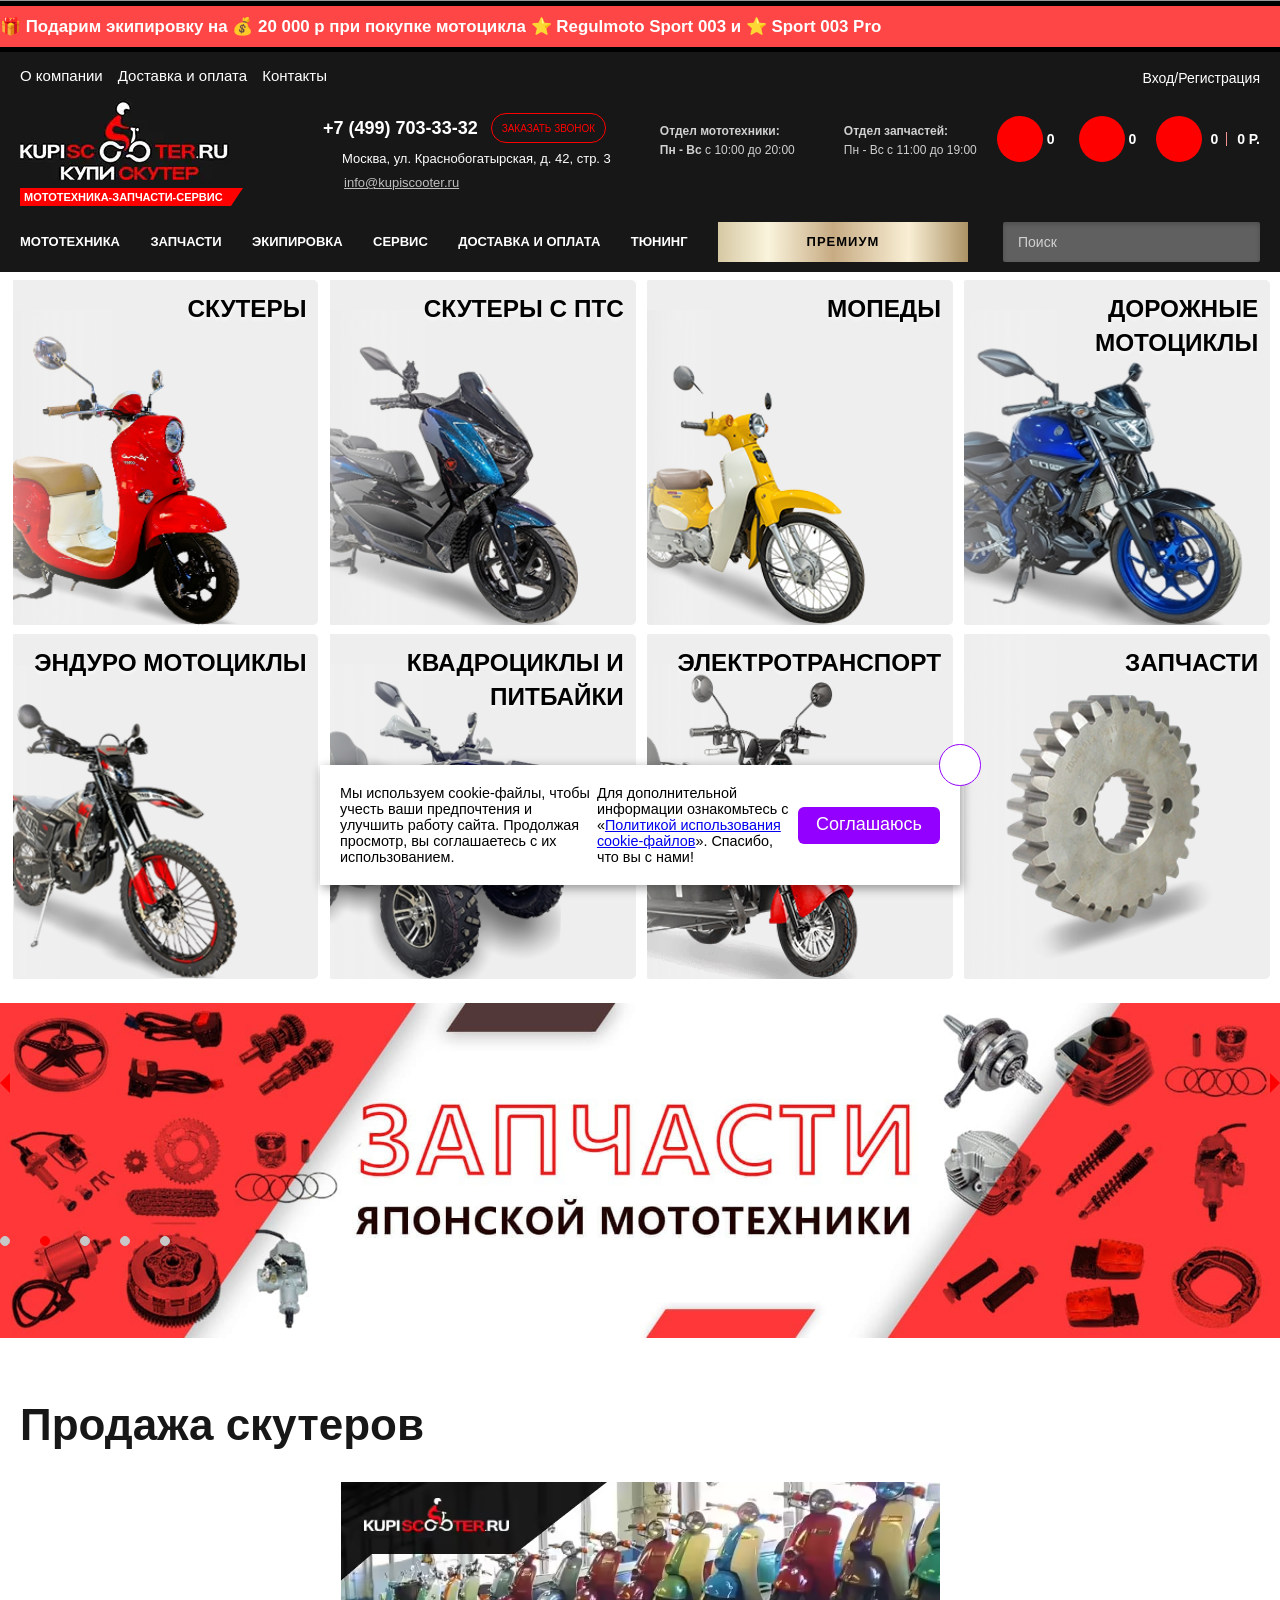
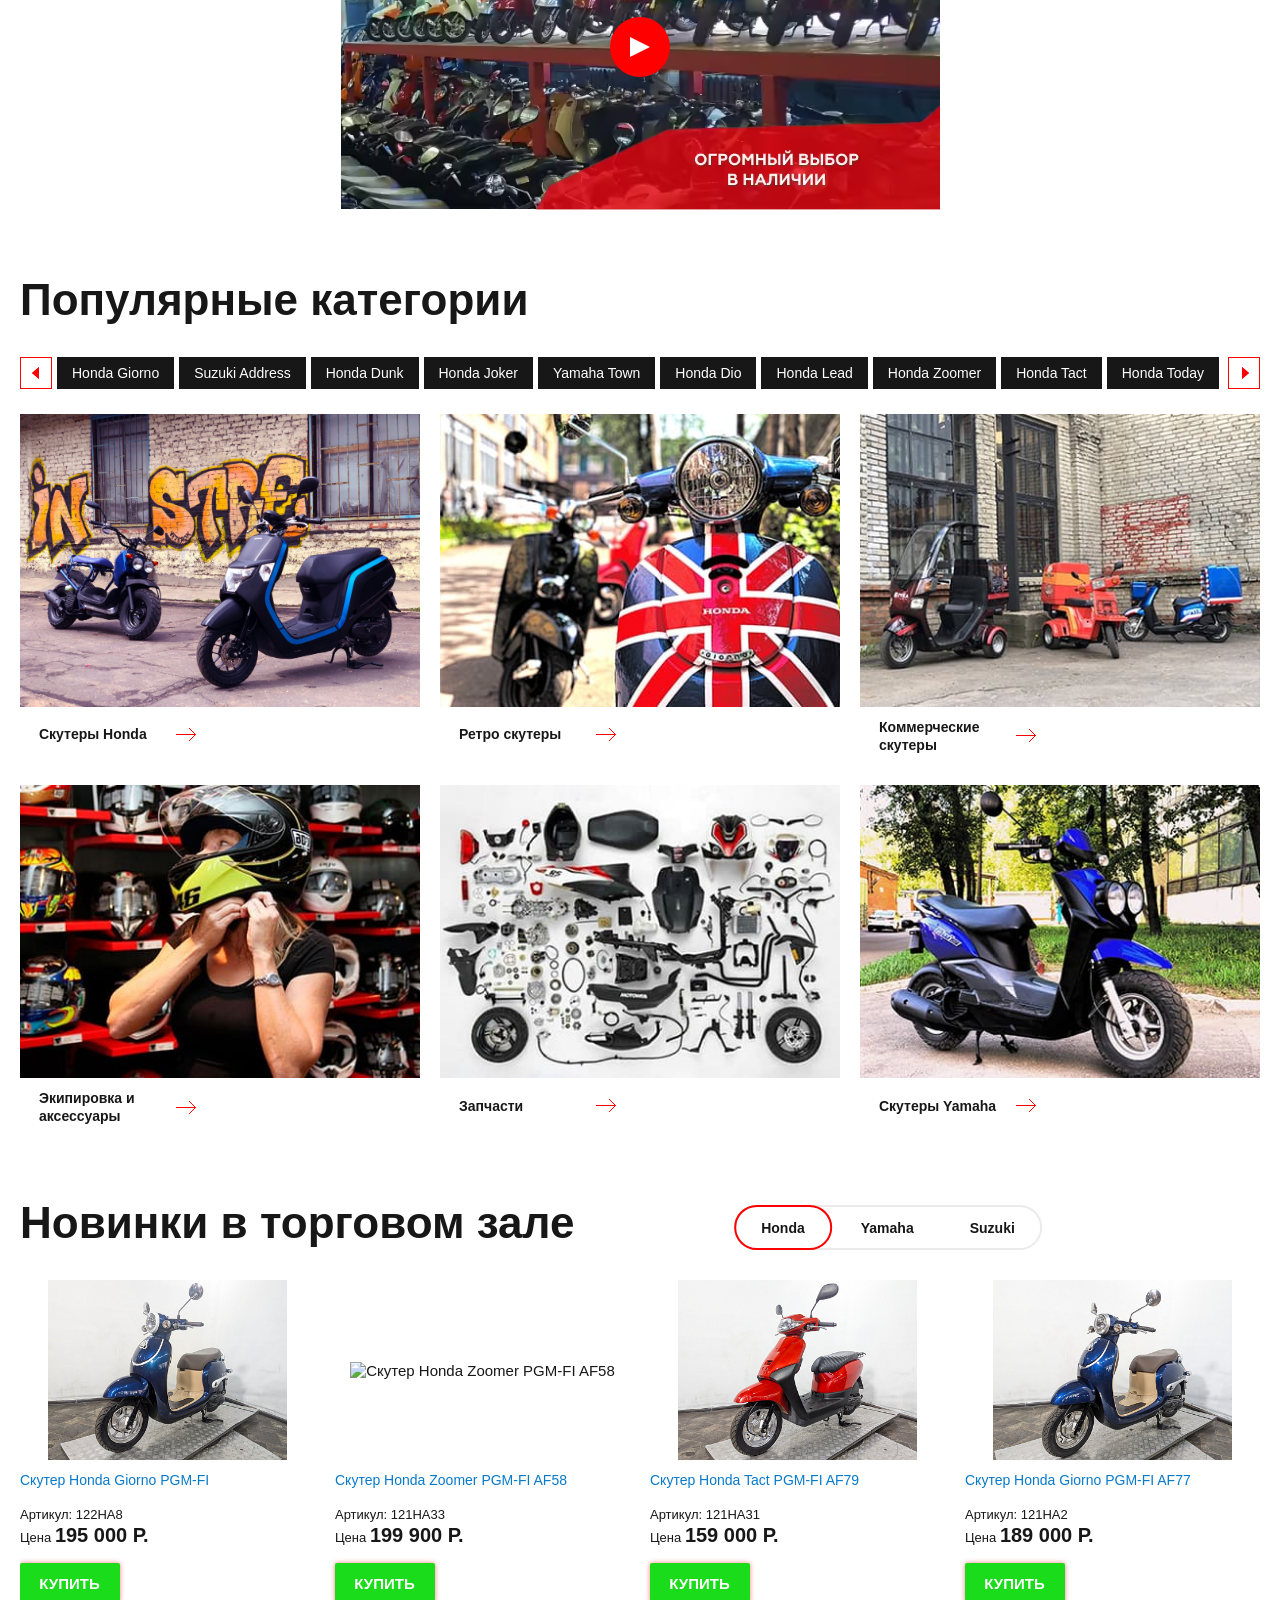
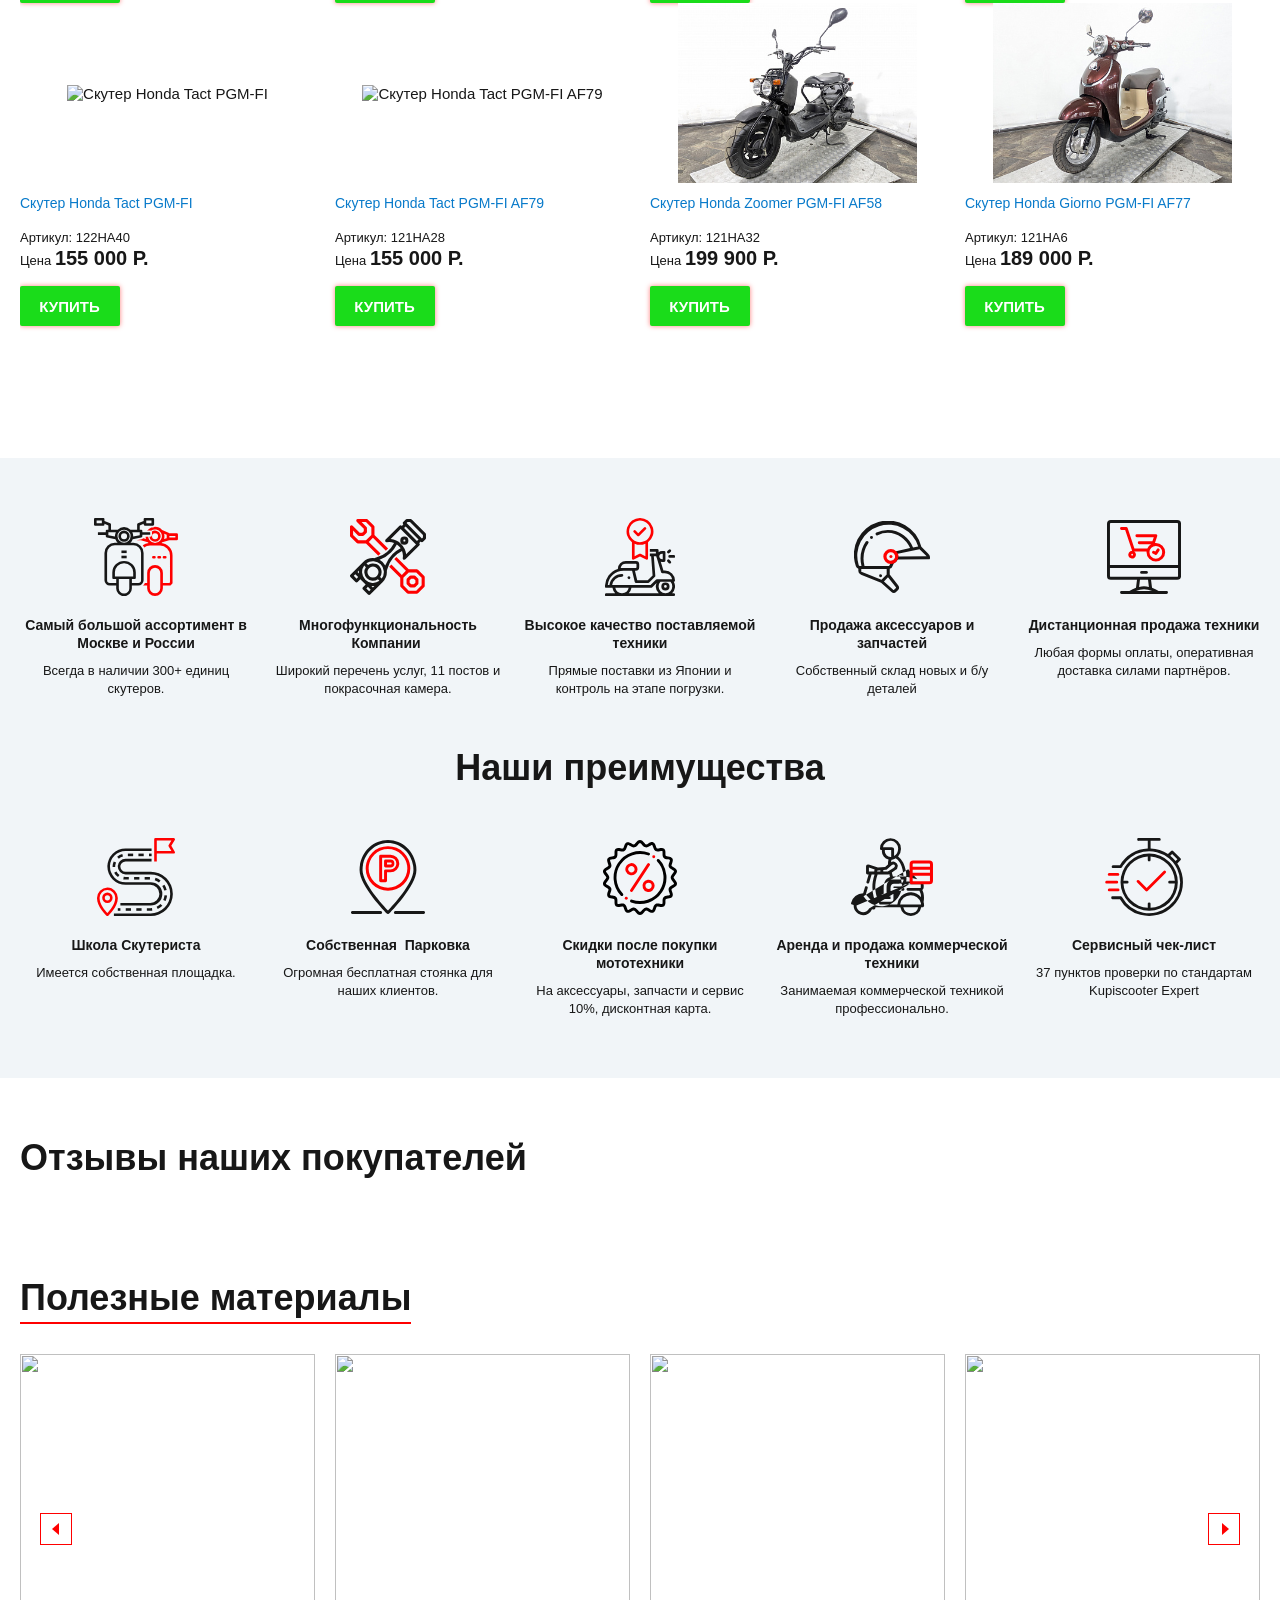
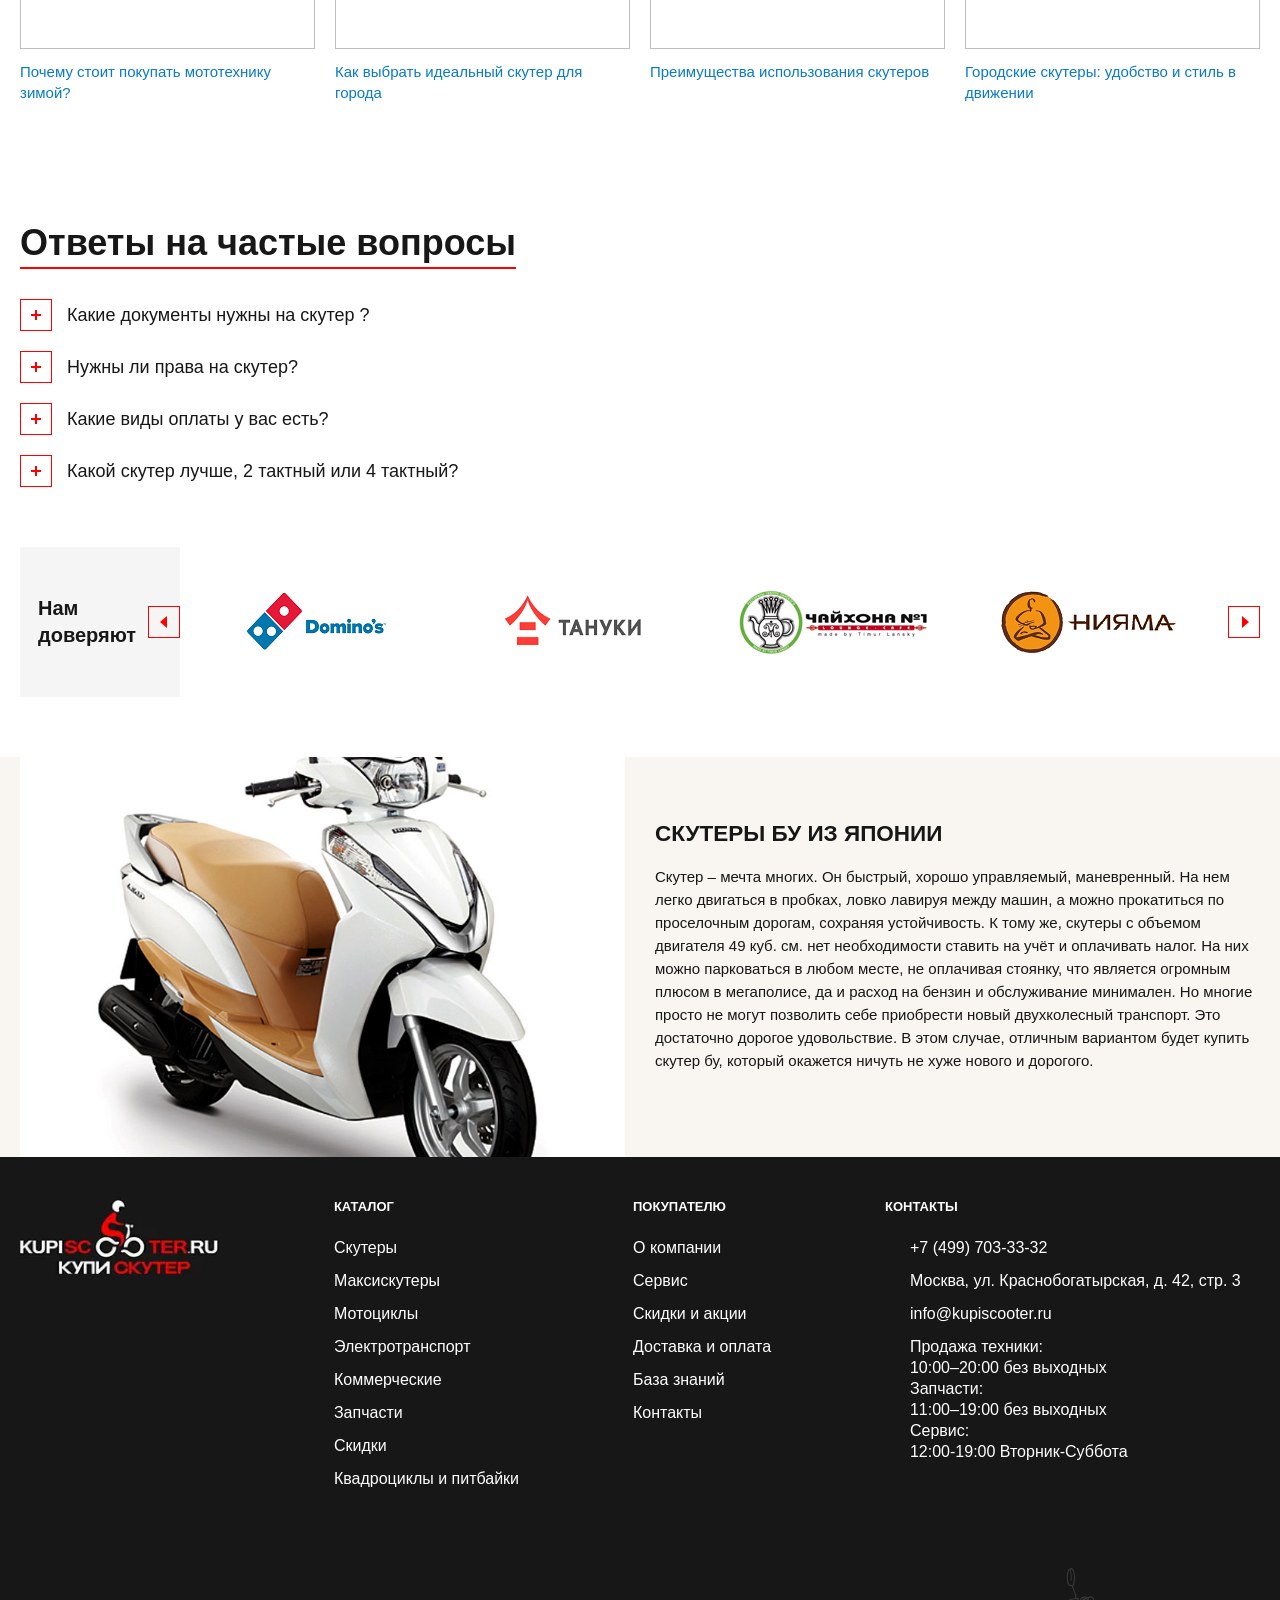
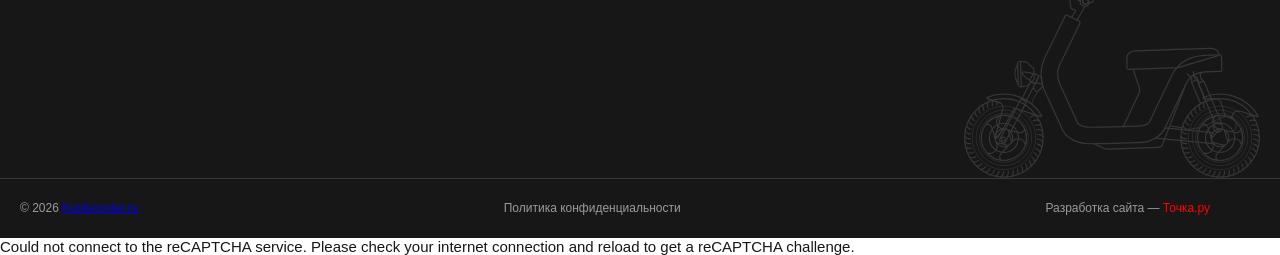
==== commit a7b7fb00: "footer  изменил лого" ====
--- a/index.html
+++ b/index.html
@@ -7418,11 +7418,11 @@
 
 
 <picture class="old_lozad">
-	<source srcset="/web/20260415173536im_/https://kupiscooter.ru/local/images/ks-logo-new--1.0x.webp 	1x, /web/20260415173536im_/https://kupiscooter.ru/local/images/ks-logo-new--1.5x.webp 1.5x, /web/20260415173536im_/https://kupiscooter.ru/local/images/ks-logo-new--2.0x.webp 	2x, /web/20260415173536im_/https://kupiscooter.ru/local/images/ks-logo-new--2.5x.webp 2.5x" type="image/webp">
-
-	<source srcset="/web/20260415173536im_/https://kupiscooter.ru/local/images/ks-logo-new--1.0x.jpg 	1x, /web/20260415173536im_/https://kupiscooter.ru/local/images/ks-logo-new--1.5x.jpg 	1.5x, /web/20260415173536im_/https://kupiscooter.ru/local/images/ks-logo-new--2.0x.jpg 	2x, /web/20260415173536im_/https://kupiscooter.ru/local/images/ks-logo-new--2.5x.jpg 	2.5x" type="image/jpeg">
-
-	<img data-type="image/jpeg" class="lozad loaded" loading="lazy" decoding="async" data-loaded="true" title="Интернет-магазин Купискутер" alt="Интернет-магазин Купискутер" old_src="/local/images/ks-logo-new--1.0x.jpg" src="./index_files/medialibrary/ks-logo-new--1.0x.jpg">
+	<source srcset="./index_files/medialibrary/ks-logo-new--1.0x.webp 	1x, ./index_files/medialibrary/ks-logo-new--1.5x.webp 1.5x, ./index_files/medialibrary/ks-logo-new--2.0x.webp 	2x, ./index_files/medialibrary/ks-logo-new--2.5x.webp 2.5x" type="image/webp">
+
+	<source srcset="./index_files/medialibrary/ks-logo-new--1.0x.jpg 	1x, ./index_files/medialibrary/ks-logo-new--1.5x.jpg 	1.5x, ./index_files/medialibrary/ks-logo-new--2.0x.jpg 	2x, ./index_files/medialibrary/ks-logo-new--2.5x.jpg 	2.5x" type="image/jpeg">
+
+	<img data-type="image/jpeg" class="lozad loaded" loading="lazy" decoding="async" data-loaded="true" title="Интернет-магазин Купискутер" alt="Интернет-магазин Купискутер" old_src="./index_files/medialibrary/ks-logo-new--1.0x.jpg" src="./index_files/medialibrary/ks-logo-new--1.0x.jpg">
 </picture>
 
                 </div>
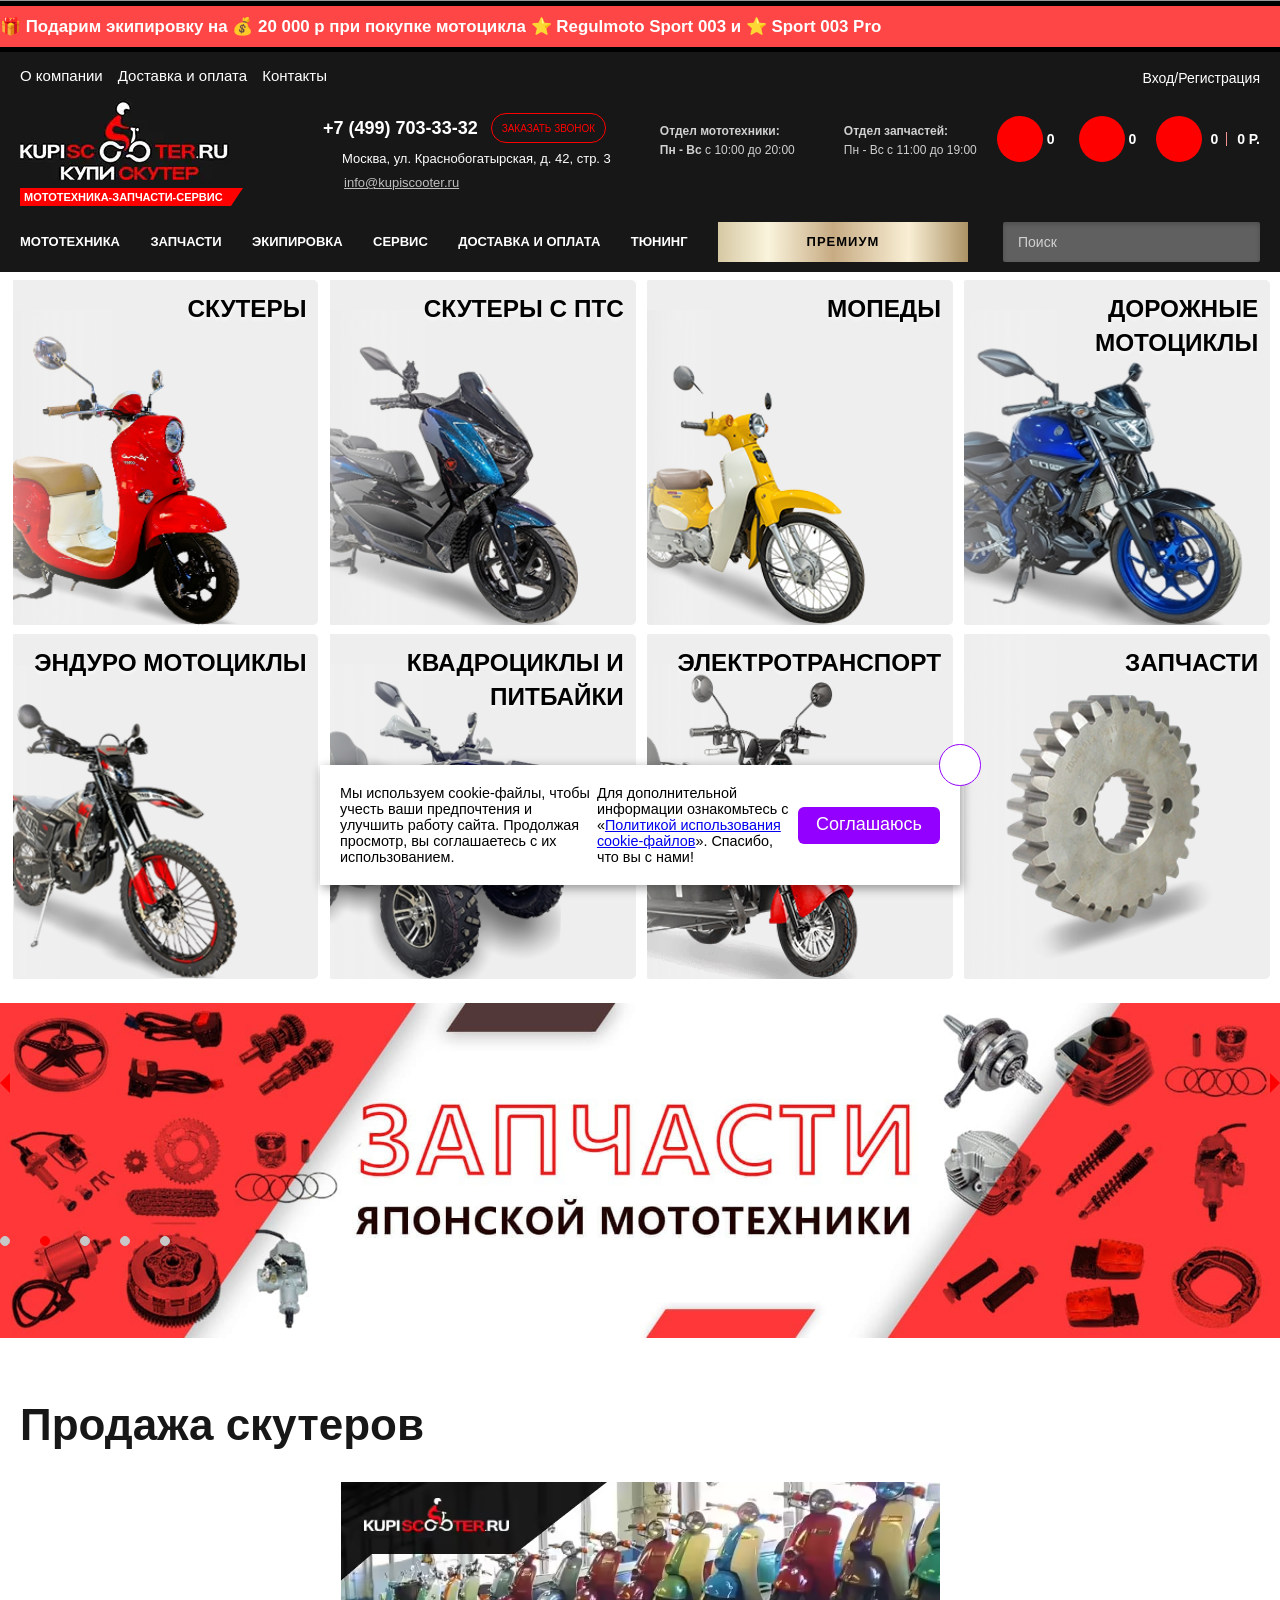
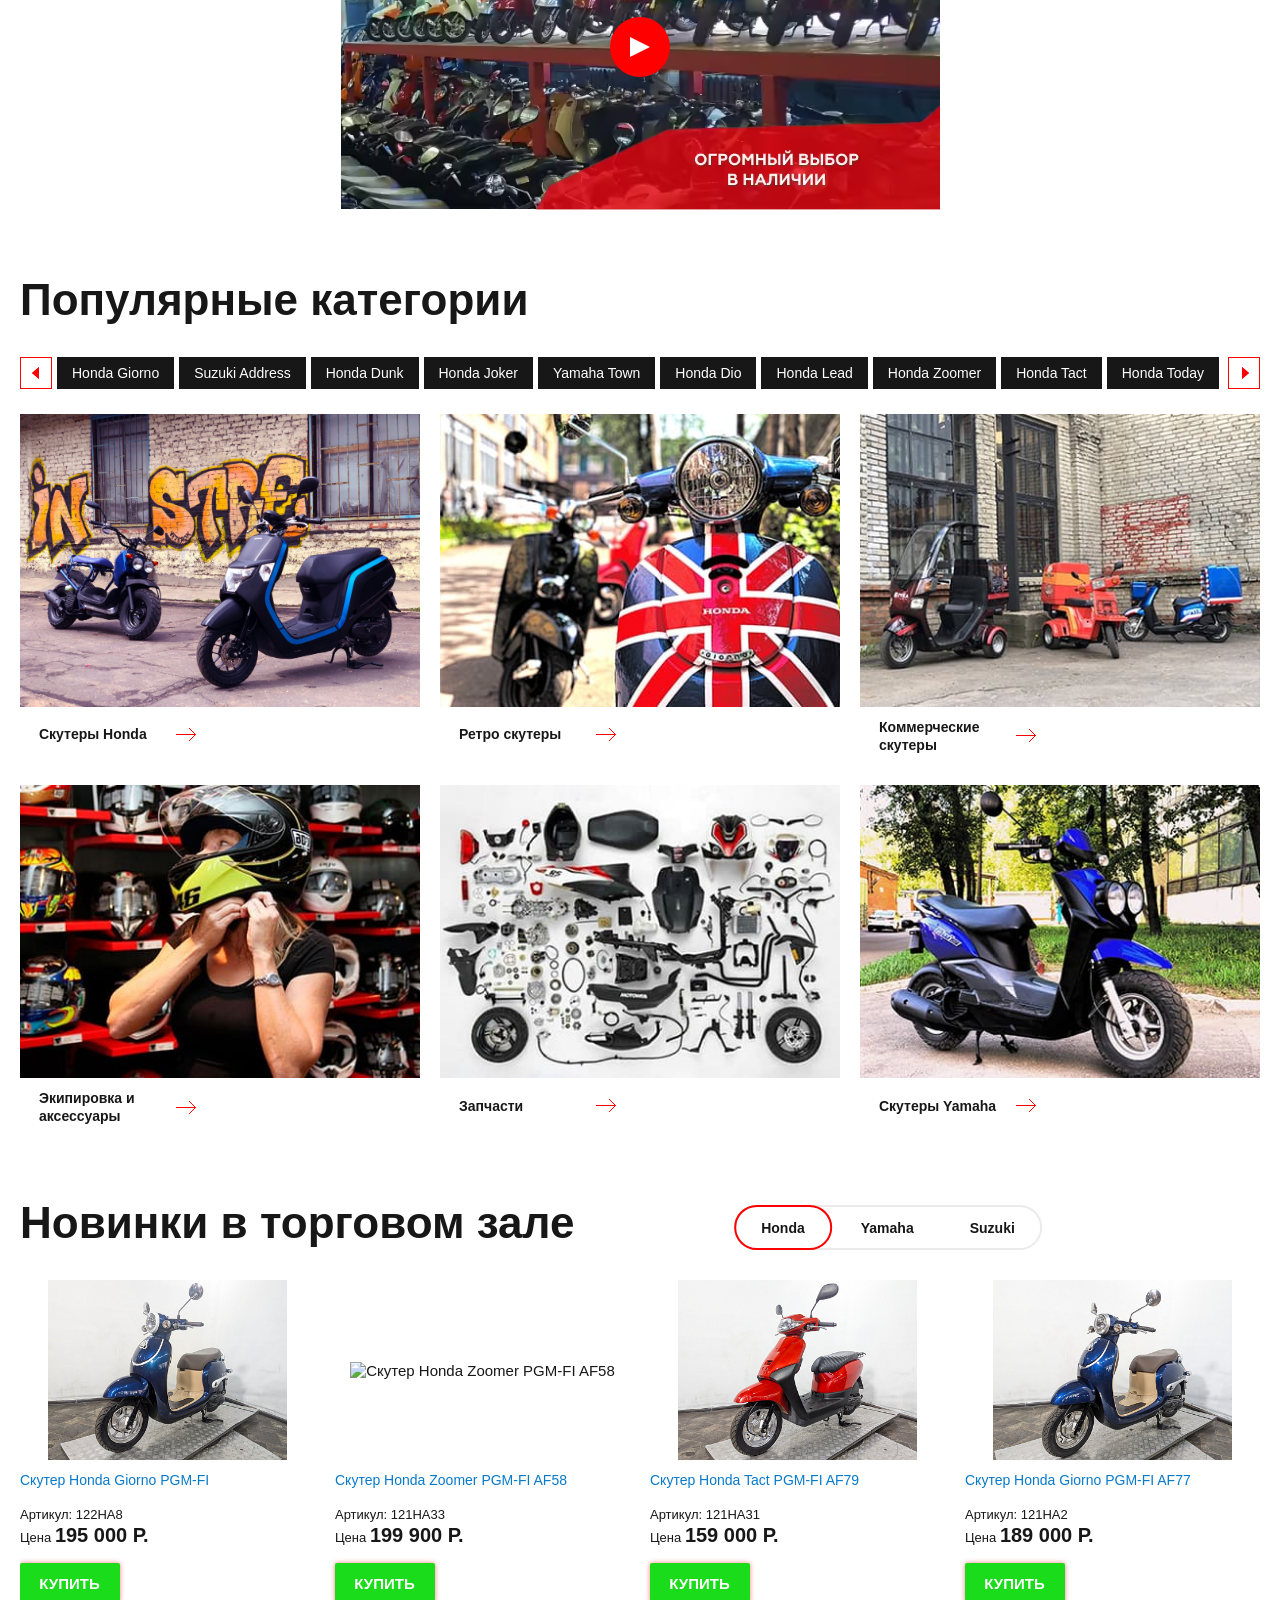
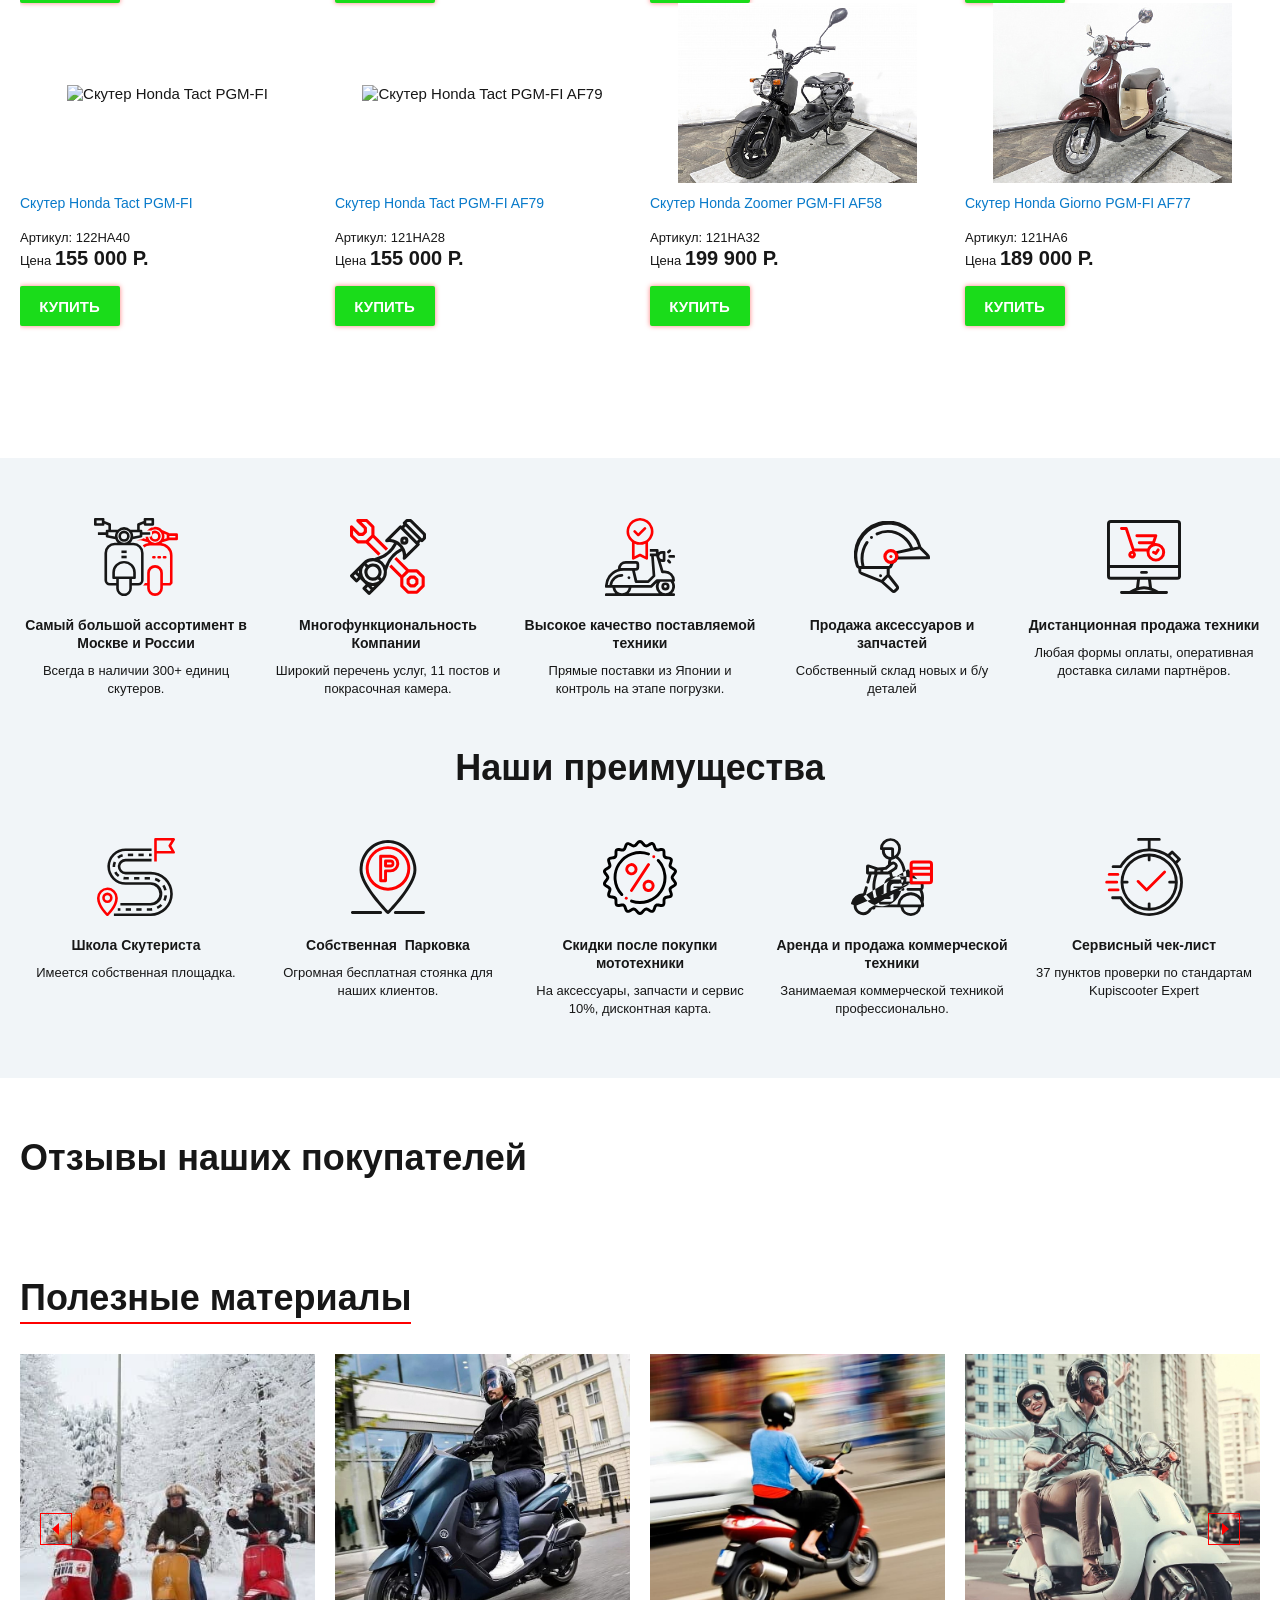
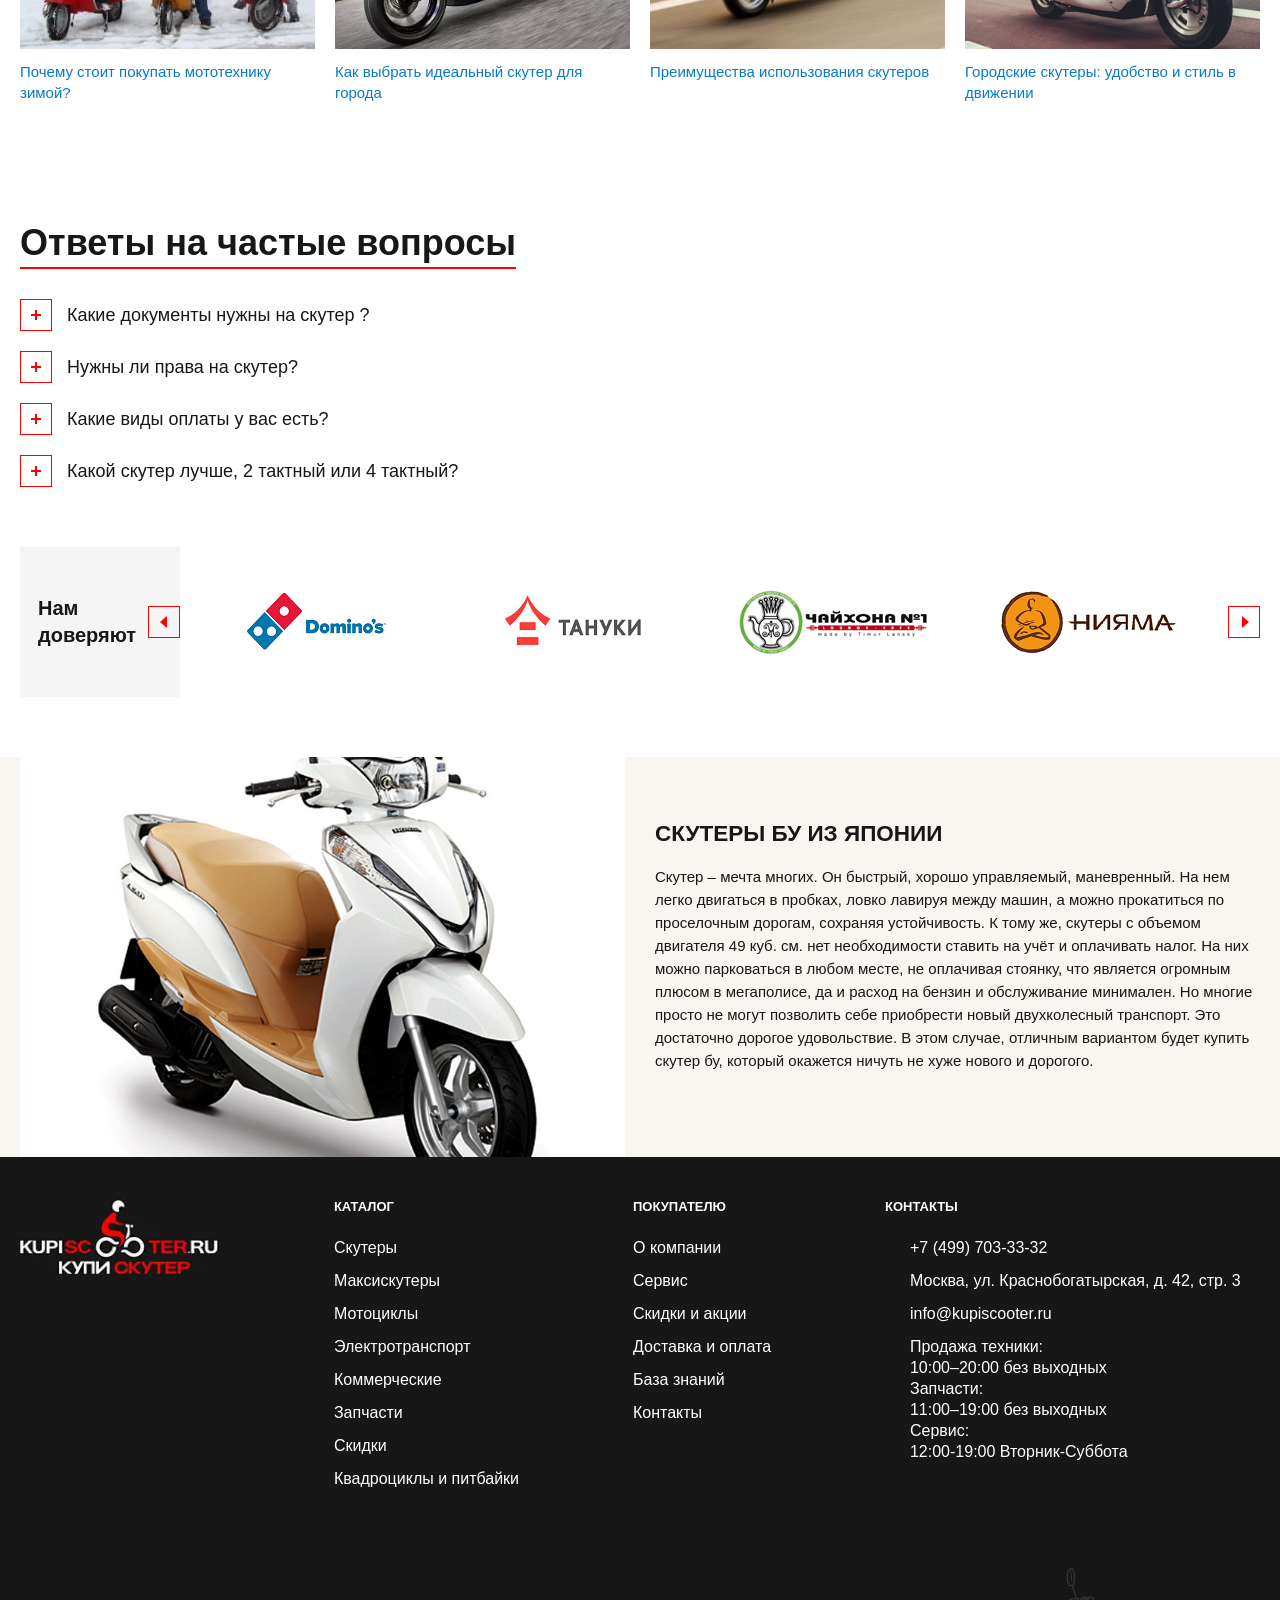
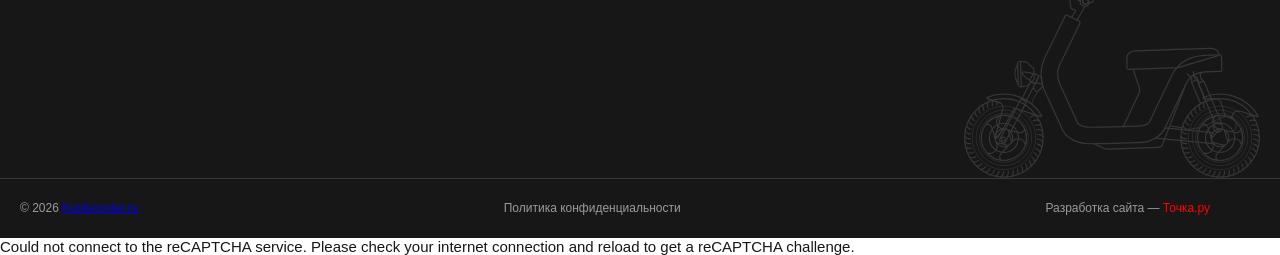
==== commit bbbd25bb: "Полезные материалы  сделал" ====
--- a/index.html
+++ b/index.html
@@ -7128,123 +7128,122 @@
 	
 	
 <section class="articles block">
-	<div class="cont main_news">
-		<div class="block_head">
-			<a href="https://web.archive.org/web/20260415173536/https://kupiscooter.ru/knowledgebase/articles/" class="title small">Полезные материалы</a>		</div>
-
-		<div class="row1 slider owl-carousel owl-loaded owl-drag">
-										
-				
-										
-				
-										
-				
-										
-				
-					<div class="owl-stage-outer"><div class="owl-stage" style="transform: translate3d(-1300px, 0px, 0px); transition: all; width: 3900px;"><div class="owl-item cloned" style="width: 305px; margin-right: 20px;"><div class="article slide" id="bx_1454625752_20502">
-											<a href="https://web.archive.org/web/20260415173536mp_/https://kupiscooter.ru/knowledgebase/articles/pochemu-stoit-pokupat-mototekhniku-zimoy/" class="thumb">
-							<img decoding="async" src="./index_files/pochemu-stoit-pokupat-mototehniku-zimoi.jpg" srcset="/web/20260415173536im_/https://kupiscooter.ru/upload/iblock/6f4/bcx4ntf0ulh6rkt1dlh01tk0snc0q364/pochemu-stoit-pokupat-mototehniku-zimoi.jpg" class="lozad">
-						</a>
-										
-					<div class="name">
-						<a href="https://web.archive.org/web/20260415173536mp_/https://kupiscooter.ru/knowledgebase/articles/pochemu-stoit-pokupat-mototekhniku-zimoy/">Почему стоит покупать мототехнику зимой?</a>
-					</div>
-				</div></div><div class="owl-item cloned" style="width: 305px; margin-right: 20px;"><div class="article slide" id="bx_1454625752_20010">
-											<a href="https://web.archive.org/web/20260415173536mp_/https://kupiscooter.ru/knowledgebase/articles/kak-vybrat-idealnyy-skuter-dlya-goroda/" class="thumb">
-							<img decoding="async" src="./index_files/kak-vybrat-idealnii-skuter-dlya-goroda.jpg" srcset="/web/20260415173536im_/https://kupiscooter.ru/upload/resize_cache/iblock/7ee/mtwlitdk2s141eki77w65l6dkjkfwuzh/727_727_1/kak-vybrat-idealnii-skuter-dlya-goroda.jpg" class="lozad">
-						</a>
-										
-					<div class="name">
-						<a href="https://web.archive.org/web/20260415173536mp_/https://kupiscooter.ru/knowledgebase/articles/kak-vybrat-idealnyy-skuter-dlya-goroda/">Как выбрать идеальный скутер для города</a>
-					</div>
-				</div></div><div class="owl-item cloned" style="width: 305px; margin-right: 20px;"><div class="article slide" id="bx_1454625752_19631">
-											<a href="https://web.archive.org/web/20260415173536mp_/https://kupiscooter.ru/knowledgebase/articles/preimushchestva-ispolzovaniya-skuterov/" class="thumb">
-							<img decoding="async" src="./index_files/preimushestva-ispolsovaniya-skuterov.jpg" srcset="/web/20260415173536im_/https://kupiscooter.ru/upload/iblock/54f/5zjn9a7p2u3jrjqluaeh0o44dxdmmp6c/preimushestva-ispolsovaniya-skuterov.jpg" class="lozad">
-						</a>
-										
-					<div class="name">
-						<a href="https://web.archive.org/web/20260415173536mp_/https://kupiscooter.ru/knowledgebase/articles/preimushchestva-ispolzovaniya-skuterov/">Преимущества использования скутеров</a>
-					</div>
-				</div></div><div class="owl-item cloned" style="width: 305px; margin-right: 20px;"><div class="article slide" id="bx_1454625752_19630">
-											<a href="https://web.archive.org/web/20260415173536mp_/https://kupiscooter.ru/knowledgebase/articles/gorodskie-skutery-udobstvo-i-stil-v-dvizhenii/" class="thumb">
-							<img decoding="async" src="./index_files/Gorodskiye-skutery-udobstvo-i-stil-v-dvizhenii.jpg" srcset="/web/20260415173536im_/https://kupiscooter.ru/upload/resize_cache/iblock/41a/ihrlaq4x70iovqx3herwooi4gmvwkx36/727_727_1/Gorodskiye-skutery-udobstvo-i-stil-v-dvizhenii.jpg" class="lozad">
-						</a>
-										
-					<div class="name">
-						<a href="https://web.archive.org/web/20260415173536mp_/https://kupiscooter.ru/knowledgebase/articles/gorodskie-skutery-udobstvo-i-stil-v-dvizhenii/">Городские скутеры: удобство и стиль в движении</a>
-					</div>
-				</div></div><div class="owl-item active" style="width: 305px; margin-right: 20px;"><div class="article slide" id="bx_1454625752_20502">
-											<a href="https://web.archive.org/web/20260415173536/https://kupiscooter.ru/knowledgebase/articles/pochemu-stoit-pokupat-mototekhniku-zimoy/" class="thumb">
-							<img decoding="async" src="./index_files/pochemu-stoit-pokupat-mototehniku-zimoi.jpg" srcset="/web/20260415173536im_/https://kupiscooter.ru/upload/iblock/6f4/bcx4ntf0ulh6rkt1dlh01tk0snc0q364/pochemu-stoit-pokupat-mototehniku-zimoi.jpg" class="lozad loaded" data-loaded="true">
-						</a>
-										
-					<div class="name">
-						<a href="https://web.archive.org/web/20260415173536/https://kupiscooter.ru/knowledgebase/articles/pochemu-stoit-pokupat-mototekhniku-zimoy/">Почему стоит покупать мототехнику зимой?</a>
-					</div>
-				</div></div><div class="owl-item active" style="width: 305px; margin-right: 20px;"><div class="article slide" id="bx_1454625752_20010">
-											<a href="https://web.archive.org/web/20260415173536/https://kupiscooter.ru/knowledgebase/articles/kak-vybrat-idealnyy-skuter-dlya-goroda/" class="thumb">
-							<img decoding="async" src="./index_files/kak-vybrat-idealnii-skuter-dlya-goroda.jpg" srcset="/web/20260415173536im_/https://kupiscooter.ru/upload/resize_cache/iblock/7ee/mtwlitdk2s141eki77w65l6dkjkfwuzh/727_727_1/kak-vybrat-idealnii-skuter-dlya-goroda.jpg" class="lozad loaded" data-loaded="true">
-						</a>
-										
-					<div class="name">
-						<a href="https://web.archive.org/web/20260415173536/https://kupiscooter.ru/knowledgebase/articles/kak-vybrat-idealnyy-skuter-dlya-goroda/">Как выбрать идеальный скутер для города</a>
-					</div>
-				</div></div><div class="owl-item active" style="width: 305px; margin-right: 20px;"><div class="article slide" id="bx_1454625752_19631">
-											<a href="https://web.archive.org/web/20260415173536/https://kupiscooter.ru/knowledgebase/articles/preimushchestva-ispolzovaniya-skuterov/" class="thumb">
-							<img decoding="async" src="./index_files/preimushestva-ispolsovaniya-skuterov.jpg" srcset="/web/20260415173536im_/https://kupiscooter.ru/upload/iblock/54f/5zjn9a7p2u3jrjqluaeh0o44dxdmmp6c/preimushestva-ispolsovaniya-skuterov.jpg" class="lozad loaded" data-loaded="true">
-						</a>
-										
-					<div class="name">
-						<a href="https://web.archive.org/web/20260415173536/https://kupiscooter.ru/knowledgebase/articles/preimushchestva-ispolzovaniya-skuterov/">Преимущества использования скутеров</a>
-					</div>
-				</div></div><div class="owl-item active" style="width: 305px; margin-right: 20px;"><div class="article slide" id="bx_1454625752_19630">
-											<a href="https://web.archive.org/web/20260415173536/https://kupiscooter.ru/knowledgebase/articles/gorodskie-skutery-udobstvo-i-stil-v-dvizhenii/" class="thumb">
-							<img decoding="async" src="./index_files/Gorodskiye-skutery-udobstvo-i-stil-v-dvizhenii.jpg" srcset="/web/20260415173536im_/https://kupiscooter.ru/upload/resize_cache/iblock/41a/ihrlaq4x70iovqx3herwooi4gmvwkx36/727_727_1/Gorodskiye-skutery-udobstvo-i-stil-v-dvizhenii.jpg" class="lozad loaded" data-loaded="true">
-						</a>
-										
-					<div class="name">
-						<a href="https://web.archive.org/web/20260415173536/https://kupiscooter.ru/knowledgebase/articles/gorodskie-skutery-udobstvo-i-stil-v-dvizhenii/">Городские скутеры: удобство и стиль в движении</a>
-					</div>
-				</div></div><div class="owl-item cloned" style="width: 305px; margin-right: 20px;"><div class="article slide" id="bx_1454625752_20502">
-											<a href="https://web.archive.org/web/20260415173536mp_/https://kupiscooter.ru/knowledgebase/articles/pochemu-stoit-pokupat-mototekhniku-zimoy/" class="thumb">
-							<img decoding="async" src="./index_files/pochemu-stoit-pokupat-mototehniku-zimoi.jpg" srcset="/web/20260415173536im_/https://kupiscooter.ru/upload/iblock/6f4/bcx4ntf0ulh6rkt1dlh01tk0snc0q364/pochemu-stoit-pokupat-mototehniku-zimoi.jpg" class="lozad">
-						</a>
-										
-					<div class="name">
-						<a href="https://web.archive.org/web/20260415173536mp_/https://kupiscooter.ru/knowledgebase/articles/pochemu-stoit-pokupat-mototekhniku-zimoy/">Почему стоит покупать мототехнику зимой?</a>
-					</div>
-				</div></div><div class="owl-item cloned" style="width: 305px; margin-right: 20px;"><div class="article slide" id="bx_1454625752_20010">
-											<a href="https://web.archive.org/web/20260415173536mp_/https://kupiscooter.ru/knowledgebase/articles/kak-vybrat-idealnyy-skuter-dlya-goroda/" class="thumb">
-							<img decoding="async" src="./index_files/kak-vybrat-idealnii-skuter-dlya-goroda.jpg" srcset="/web/20260415173536im_/https://kupiscooter.ru/upload/resize_cache/iblock/7ee/mtwlitdk2s141eki77w65l6dkjkfwuzh/727_727_1/kak-vybrat-idealnii-skuter-dlya-goroda.jpg" class="lozad">
-						</a>
-										
-					<div class="name">
-						<a href="https://web.archive.org/web/20260415173536mp_/https://kupiscooter.ru/knowledgebase/articles/kak-vybrat-idealnyy-skuter-dlya-goroda/">Как выбрать идеальный скутер для города</a>
-					</div>
-				</div></div><div class="owl-item cloned" style="width: 305px; margin-right: 20px;"><div class="article slide" id="bx_1454625752_19631">
-											<a href="https://web.archive.org/web/20260415173536mp_/https://kupiscooter.ru/knowledgebase/articles/preimushchestva-ispolzovaniya-skuterov/" class="thumb">
-							<img decoding="async" src="./index_files/preimushestva-ispolsovaniya-skuterov.jpg" srcset="/web/20260415173536im_/https://kupiscooter.ru/upload/iblock/54f/5zjn9a7p2u3jrjqluaeh0o44dxdmmp6c/preimushestva-ispolsovaniya-skuterov.jpg" class="lozad">
-						</a>
-										
-					<div class="name">
-						<a href="https://web.archive.org/web/20260415173536mp_/https://kupiscooter.ru/knowledgebase/articles/preimushchestva-ispolzovaniya-skuterov/">Преимущества использования скутеров</a>
-					</div>
-				</div></div><div class="owl-item cloned" style="width: 305px; margin-right: 20px;"><div class="article slide" id="bx_1454625752_19630">
-											<a href="https://web.archive.org/web/20260415173536mp_/https://kupiscooter.ru/knowledgebase/articles/gorodskie-skutery-udobstvo-i-stil-v-dvizhenii/" class="thumb">
-							<img decoding="async" src="./index_files/Gorodskiye-skutery-udobstvo-i-stil-v-dvizhenii.jpg" srcset="/web/20260415173536im_/https://kupiscooter.ru/upload/resize_cache/iblock/41a/ihrlaq4x70iovqx3herwooi4gmvwkx36/727_727_1/Gorodskiye-skutery-udobstvo-i-stil-v-dvizhenii.jpg" class="lozad">
-						</a>
-										
-					<div class="name">
-						<a href="https://web.archive.org/web/20260415173536mp_/https://kupiscooter.ru/knowledgebase/articles/gorodskie-skutery-udobstvo-i-stil-v-dvizhenii/">Городские скутеры: удобство и стиль в движении</a>
-					</div>
-				</div></div></div></div><div class="owl-nav disabled"><button type="button" role="presentation" class="owl-prev"><span aria-label="Previous">‹</span></button><button type="button" role="presentation" class="owl-next"><span aria-label="Next">›</span></button></div><div class="owl-dots disabled"></div></div>
-	</div>
+    <div class="cont main_news">
+        <div class="block_head"> <a oldhref="/knowledgebase/articles/" class="title small">Полезные материалы</a> </div>
+        <div class="row1 slider owl-carousel owl-loaded owl-drag">
+            <div class="owl-stage-outer">
+                <div class="owl-stage" style="transform: translate3d(-1300px, 0px, 0px); transition: all; width: 3900px;">
+                    <div class="owl-item cloned" style="width: 305px; margin-right: 20px;">
+                        <div class="article slide" id="bx_1454625752_20502">
+                            <a oldhref="/knowledgebase/articles/pochemu-stoit-pokupat-mototekhniku-zimoy/" class="thumb"> 
+                                <img decoding="async" src="./index_files/medialibrary/pochemu-stoit-pokupat-mototehniku-zimoi.jpg" srcset="./index_files/medialibrary/pochemu-stoit-pokupat-mototehniku-zimoi.jpg" class="lozad"> 
+                            </a>
+                            <div class="name"> <a oldhref="/knowledgebase/articles/pochemu-stoit-pokupat-mototekhniku-zimoy/">Почему стоит покупать мототехнику зимой?</a> </div>
+                        </div>
+                    </div>
+                    <div class="owl-item cloned" style="width: 305px; margin-right: 20px;">
+                        <div class="article slide" id="bx_1454625752_20010">
+                            <a oldhref="/knowledgebase/articles/kak-vybrat-idealnyy-skuter-dlya-goroda/" class="thumb"> 
+                                <img decoding="async" src="./index_files/kak-vybrat-idealnii-skuter-dlya-goroda.jpg" srcset="./index_files/medialibrary/kak-vybrat-idealnii-skuter-dlya-goroda.jpg" class="lozad"> 
+                            </a>
+                            <div class="name"> <a oldhref="/knowledgebase/articles/kak-vybrat-idealnyy-skuter-dlya-goroda/">Как выбрать идеальный скутер для города</a> </div>
+                        </div>
+                    </div>
+                    <div class="owl-item cloned" style="width: 305px; margin-right: 20px;">
+                        <div class="article slide" id="bx_1454625752_19631">
+                            <a oldhref="/knowledgebase/articles/preimushchestva-ispolzovaniya-skuterov/" class="thumb"> 
+                                <img decoding="async" src="./index_files/preimushestva-ispolsovaniya-skuterov.jpg" srcset="./index_files/medialibrary/preimushestva-ispolsovaniya-skuterov.jpg" class="lozad"> 
+                            </a>
+                            <div class="name"> <a oldhref="/knowledgebase/articles/preimushchestva-ispolzovaniya-skuterov/">Преимущества использования скутеров</a> </div>
+                        </div>
+                    </div>
+                    <div class="owl-item cloned" style="width: 305px; margin-right: 20px;">
+                        <div class="article slide" id="bx_1454625752_19630">
+                            <a oldhref="/knowledgebase/articles/gorodskie-skutery-udobstvo-i-stil-v-dvizhenii/" class="thumb"> 
+                                <img decoding="async" src="./index_files/medialibrary/Gorodskiye-skutery-udobstvo-i-stil-v-dvizhenii.jpg" srcset="./index_files/medialibrary/Gorodskiye-skutery-udobstvo-i-stil-v-dvizhenii.jpg" class="lozad"> 
+                            </a>
+                            <div class="name"> <a oldhref="/knowledgebase/articles/gorodskie-skutery-udobstvo-i-stil-v-dvizhenii/">Городские скутеры: удобство и стиль в движении</a> </div>
+                        </div>
+                    </div>
+                    <div class="owl-item active" style="width: 305px; margin-right: 20px;">
+                        <div class="article slide" id="bx_1454625752_20502">
+                            <a oldhref="/knowledgebase/articles/pochemu-stoit-pokupat-mototekhniku-zimoy/" class="thumb"> 
+                                <img decoding="async" src="./index_files/medialibrary/pochemu-stoit-pokupat-mototehniku-zimoi.jpg" srcset="./index_files/medialibrary/pochemu-stoit-pokupat-mototehniku-zimoi.jpg" class="lozad loaded" data-loaded="true"> 
+                            </a>
+                            <div class="name"> <a oldhref="/knowledgebase/articles/pochemu-stoit-pokupat-mototekhniku-zimoy/">Почему стоит покупать мототехнику зимой?</a> </div>
+                        </div>
+                    </div>
+                    <div class="owl-item active" style="width: 305px; margin-right: 20px;">
+                        <div class="article slide" id="bx_1454625752_20010">
+                            <a oldhref="/knowledgebase/articles/kak-vybrat-idealnyy-skuter-dlya-goroda/" class="thumb"> 
+                                <img decoding="async" src="./index_files/medialibrary/kak-vybrat-idealnii-skuter-dlya-goroda.jpg" srcset="./index_files/medialibrary/kak-vybrat-idealnii-skuter-dlya-goroda.jpg" class="lozad loaded" data-loaded="true"> 
+                            </a>
+                            <div class="name"> <a oldhref="/knowledgebase/articles/kak-vybrat-idealnyy-skuter-dlya-goroda/">Как выбрать идеальный скутер для города</a> </div>
+                        </div>
+                    </div>
+                    <div class="owl-item active" style="width: 305px; margin-right: 20px;">
+                        <div class="article slide" id="bx_1454625752_19631">
+                            <a oldhref="/knowledgebase/articles/preimushchestva-ispolzovaniya-skuterov/" class="thumb"> 
+                                <img decoding="async" src="./index_files/medialibrary/preimushestva-ispolsovaniya-skuterov.jpg" srcset="./index_files/medialibrary/preimushestva-ispolsovaniya-skuterov.jpg" class="lozad loaded" data-loaded="true"> 
+                            </a>
+                            <div class="name"> <a oldhref="/knowledgebase/articles/preimushchestva-ispolzovaniya-skuterov/">Преимущества использования скутеров</a> </div>
+                        </div>
+                    </div>
+                    <div class="owl-item active" style="width: 305px; margin-right: 20px;">
+                        <div class="article slide" id="bx_1454625752_19630">
+                            <a oldhref="/knowledgebase/articles/gorodskie-skutery-udobstvo-i-stil-v-dvizhenii/" class="thumb"> 
+                                <img decoding="async" src="./index_files/medialibrary/Gorodskiye-skutery-udobstvo-i-stil-v-dvizhenii.jpg" srcset="./index_files/medialibrary/Gorodskiye-skutery-udobstvo-i-stil-v-dvizhenii.jpg" class="lozad loaded" data-loaded="true"> 
+                            </a>
+                            <div class="name"> <a oldhref="/knowledgebase/articles/gorodskie-skutery-udobstvo-i-stil-v-dvizhenii/">Городские скутеры: удобство и стиль в движении</a> </div>
+                        </div>
+                    </div>
+                    <div class="owl-item cloned" style="width: 305px; margin-right: 20px;">
+                        <div class="article slide" id="bx_1454625752_20502">
+                            <a oldhref="/knowledgebase/articles/pochemu-stoit-pokupat-mototekhniku-zimoy/" class="thumb"> 
+                                <img decoding="async" src="./index_files/medialibrary/pochemu-stoit-pokupat-mototehniku-zimoi.jpg" srcset="./index_files/medialibrary/pochemu-stoit-pokupat-mototehniku-zimoi.jpg" class="lozad"> 
+                            </a>
+                            <div class="name"> <a oldhref="/knowledgebase/articles/pochemu-stoit-pokupat-mototekhniku-zimoy/">Почему стоит покупать мототехнику зимой?</a> </div>
+                        </div>
+                    </div>
+                    <div class="owl-item cloned" style="width: 305px; margin-right: 20px;">
+                        <div class="article slide" id="bx_1454625752_20010">
+                            <a oldhref="/knowledgebase/articles/kak-vybrat-idealnyy-skuter-dlya-goroda/" class="thumb"> 
+                                <img decoding="async" src="./index_files/medialibrary/kak-vybrat-idealnii-skuter-dlya-goroda.jpg" srcset="./index_files/medialibrary/kak-vybrat-idealnii-skuter-dlya-goroda.jpg" class="lozad"> 
+                            </a>
+                            <div class="name"> <a oldhref="/knowledgebase/articles/kak-vybrat-idealnyy-skuter-dlya-goroda/">Как выбрать идеальный скутер для города</a> </div>
+                        </div>
+                    </div>
+                    <div class="owl-item cloned" style="width: 305px; margin-right: 20px;">
+                        <div class="article slide" id="bx_1454625752_19631">
+                            <a oldhref="/knowledgebase/articles/preimushchestva-ispolzovaniya-skuterov/" class="thumb"> 
+                                <img decoding="async" src="./index_files/medialibrary/preimushestva-ispolsovaniya-skuterov.jpg" srcset="./index_files/medialibrary/preimushestva-ispolsovaniya-skuterov.jpg" class="lozad"> 
+                            </a>
+                            <div class="name"> <a oldhref="/knowledgebase/articles/preimushchestva-ispolzovaniya-skuterov/">Преимущества использования скутеров</a> </div>
+                        </div>
+                    </div>
+                    <div class="owl-item cloned" style="width: 305px; margin-right: 20px;">
+                        <div class="article slide" id="bx_1454625752_19630">
+                            <a oldhref="/knowledgebase/articles/gorodskie-skutery-udobstvo-i-stil-v-dvizhenii/" class="thumb"> 
+                                <img decoding="async" src="./index_files/medialibrary/Gorodskiye-skutery-udobstvo-i-stil-v-dvizhenii.jpg" srcset="./index_files/medialibrary/Gorodskiye-skutery-udobstvo-i-stil-v-dvizhenii.jpg" class="lozad"> 
+                            </a>
+                            <div class="name"> <a oldhref="/knowledgebase/articles/gorodskie-skutery-udobstvo-i-stil-v-dvizhenii/">Городские скутеры: удобство и стиль в движении</a> </div>
+                        </div>
+                    </div>
+                </div>
+            </div>
+            <div class="owl-nav disabled">
+                <button type="button" role="presentation" class="owl-prev"><span aria-label="Previous">‹</span></button>
+                <button type="button" role="presentation" class="owl-next"><span aria-label="Next">›</span></button>
+            </div>
+            <div class="owl-dots disabled"></div>
+        </div>
+    </div>
 </section>
 
 	<section class="faq block accordion">
 	<div class="cont">
 		<div class="block_head">
-			<a href="https://web.archive.org/web/20260415173536/https://kupiscooter.ru/faq/" class="title small">Ответы на частые вопросы</a>		</div>
+			<a href="/faq/" class="title small">Ответы на частые вопросы</a>		</div>
 			<div class="item">
 			<div class="head">
 				<div class="icon"></div>
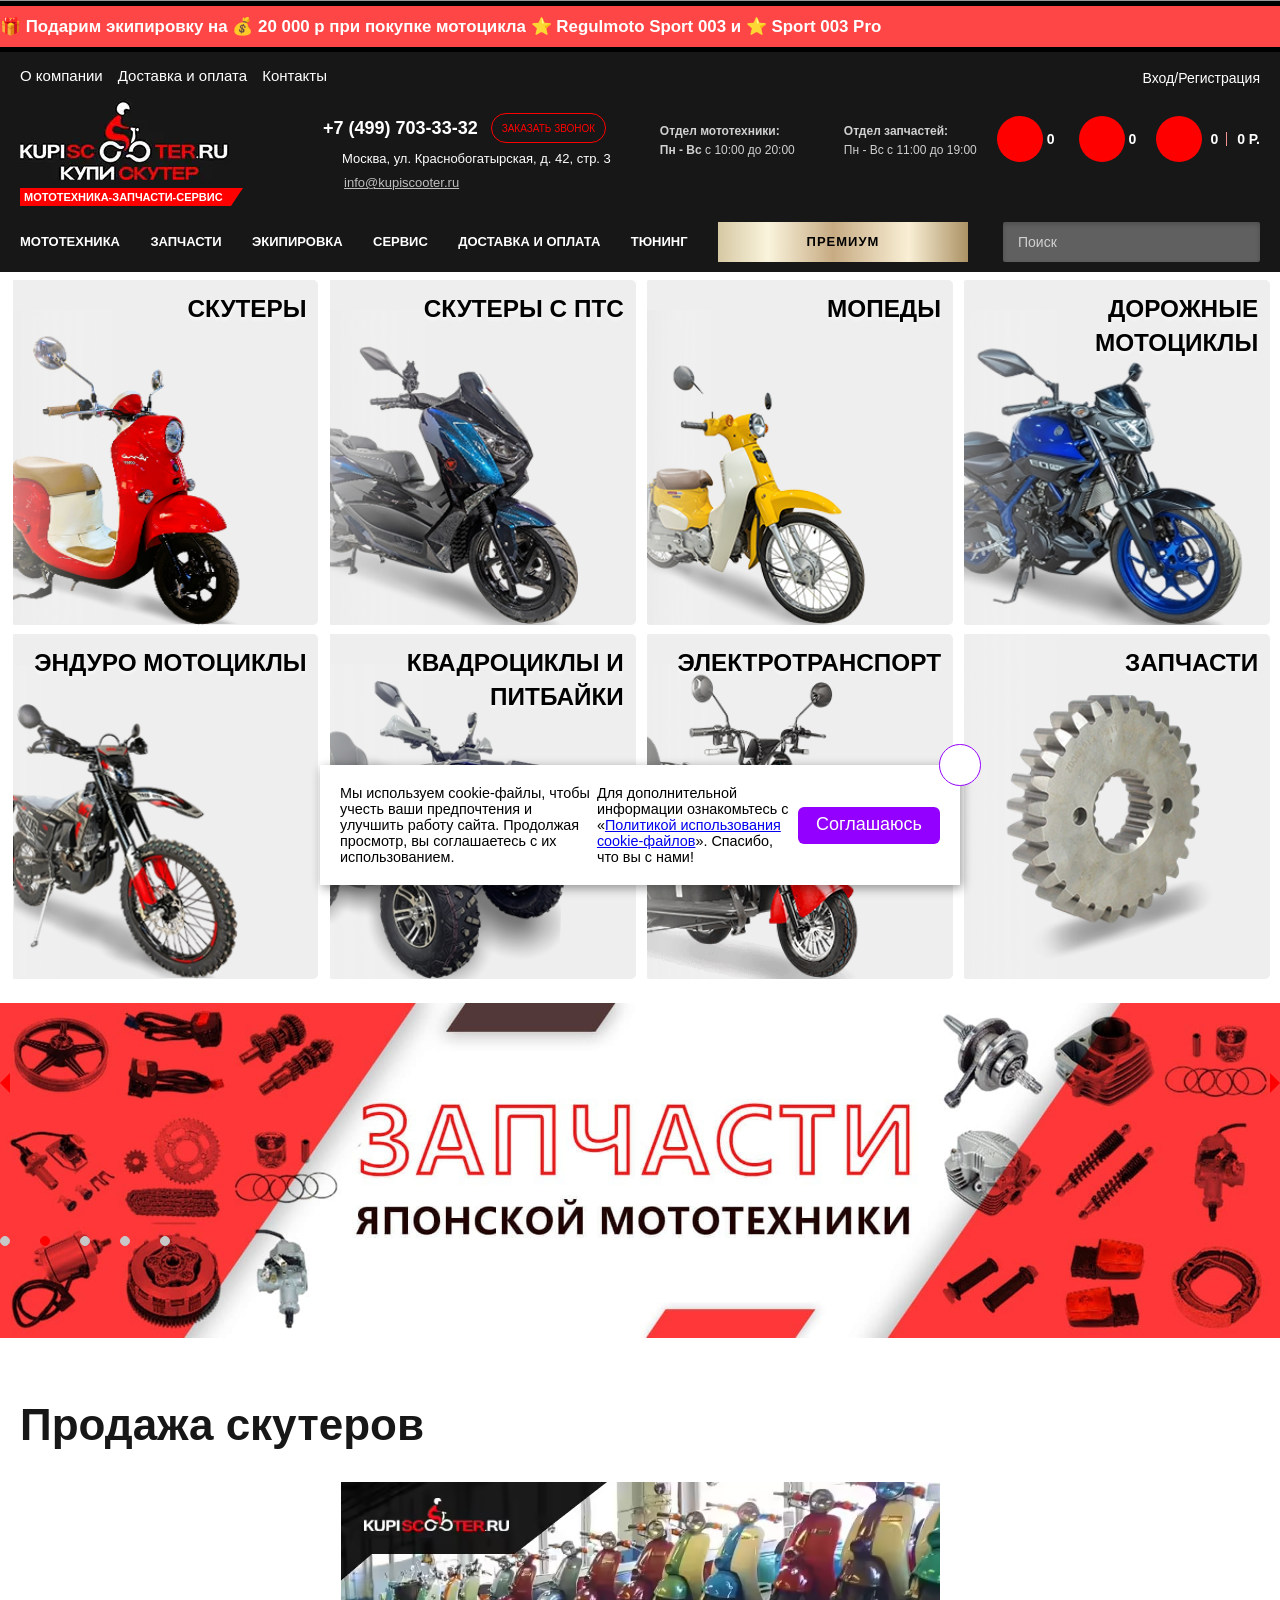
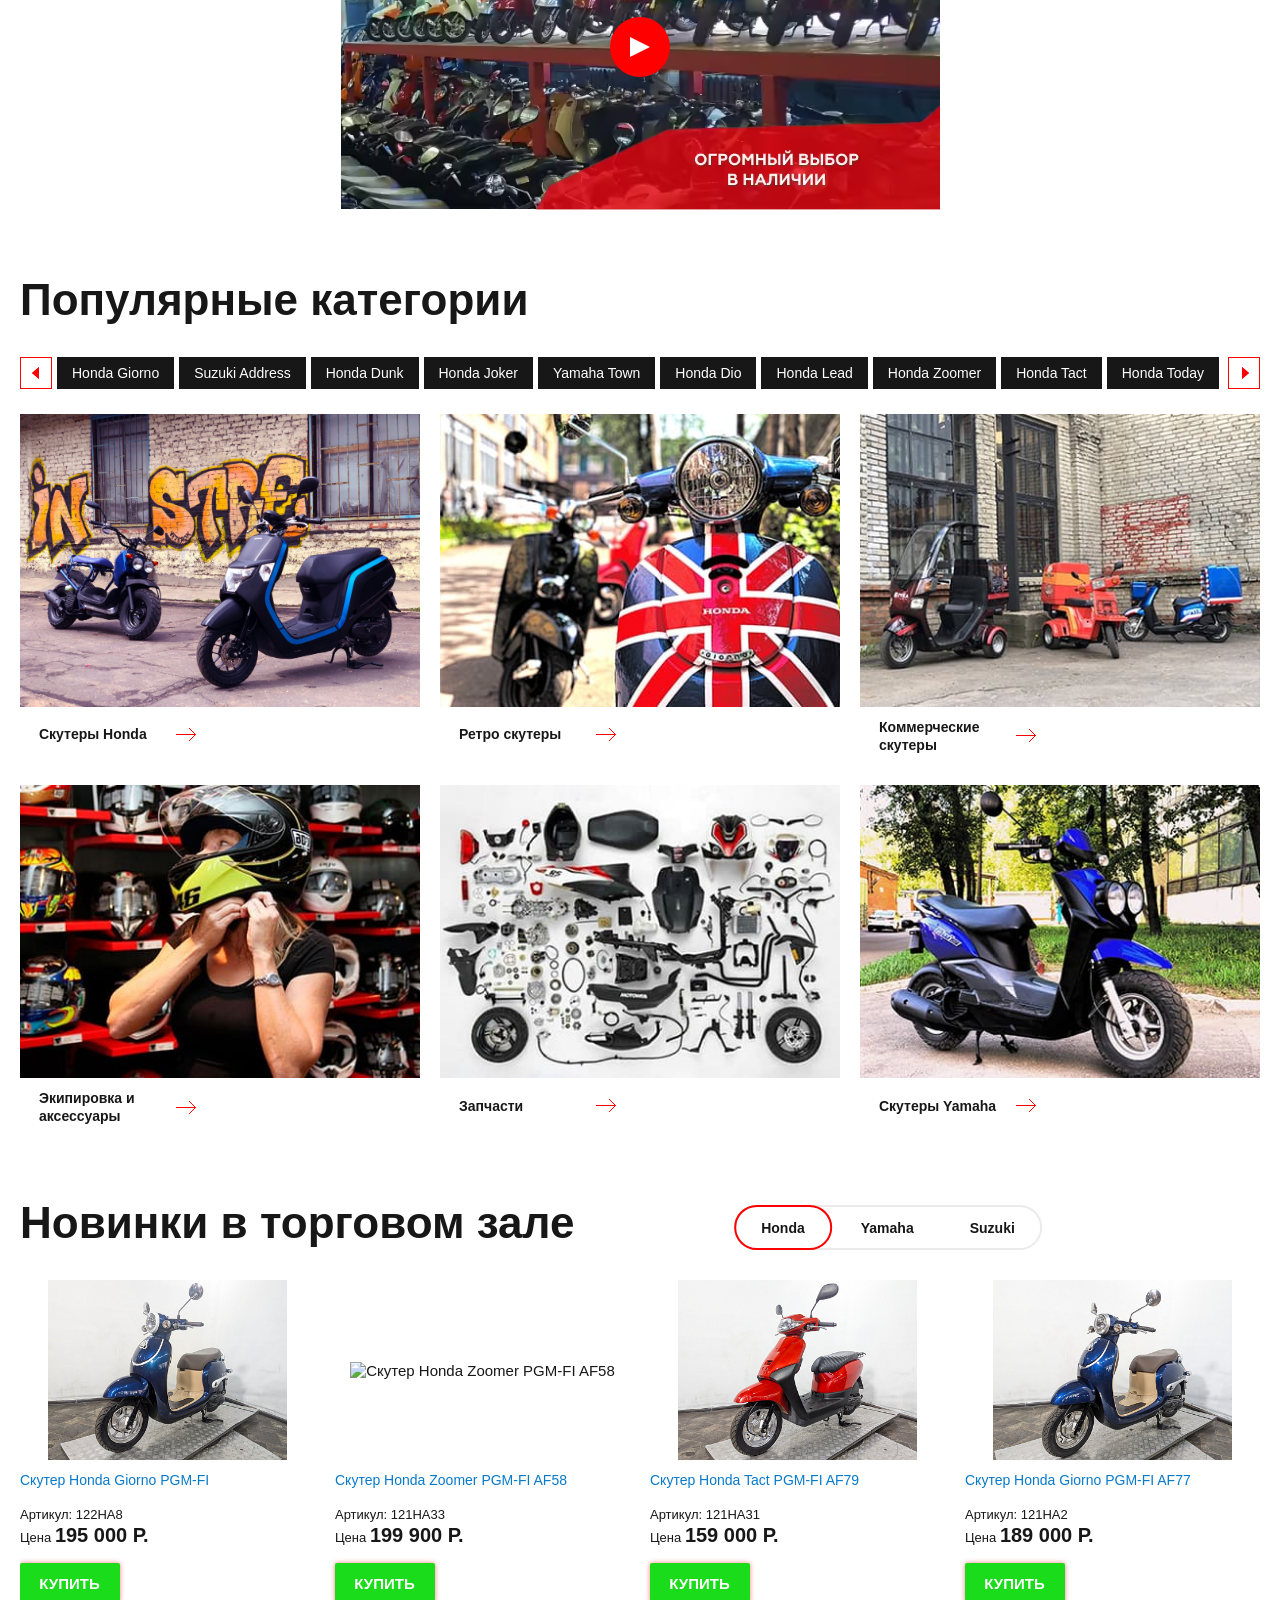
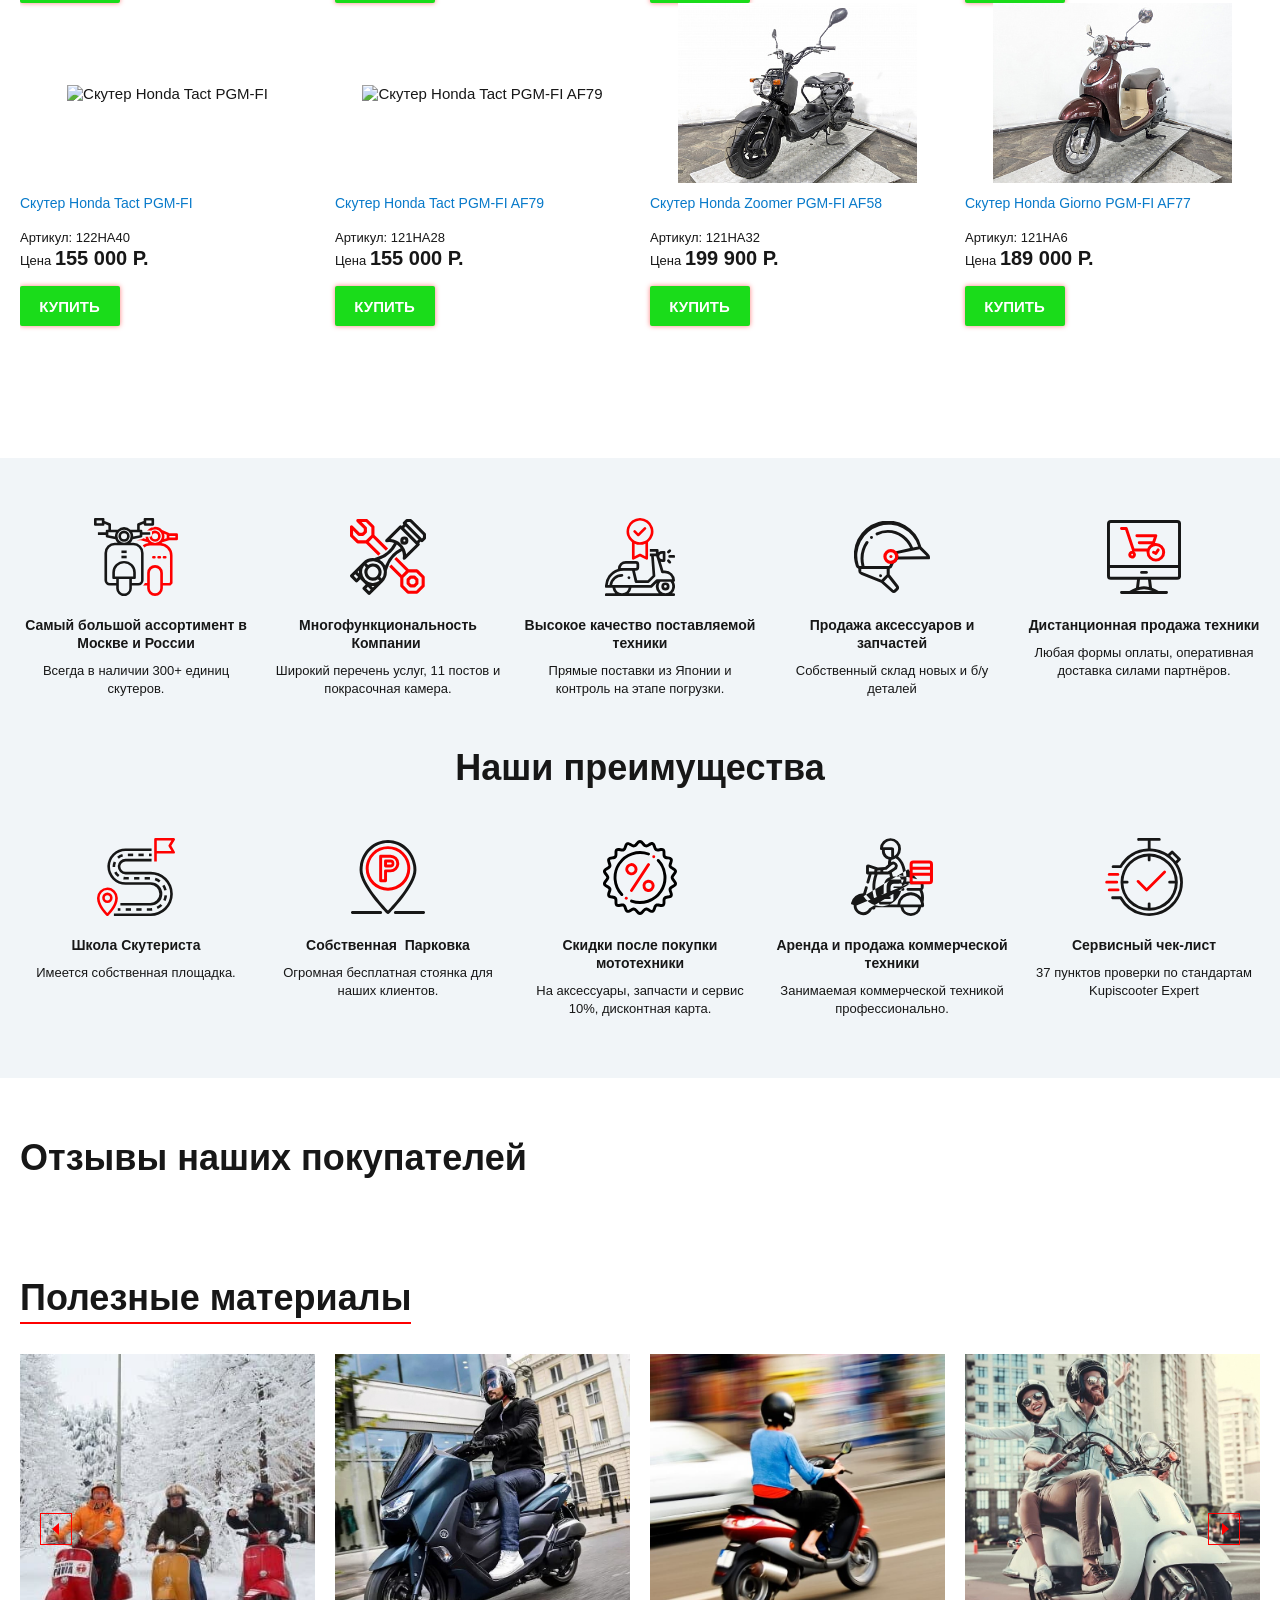
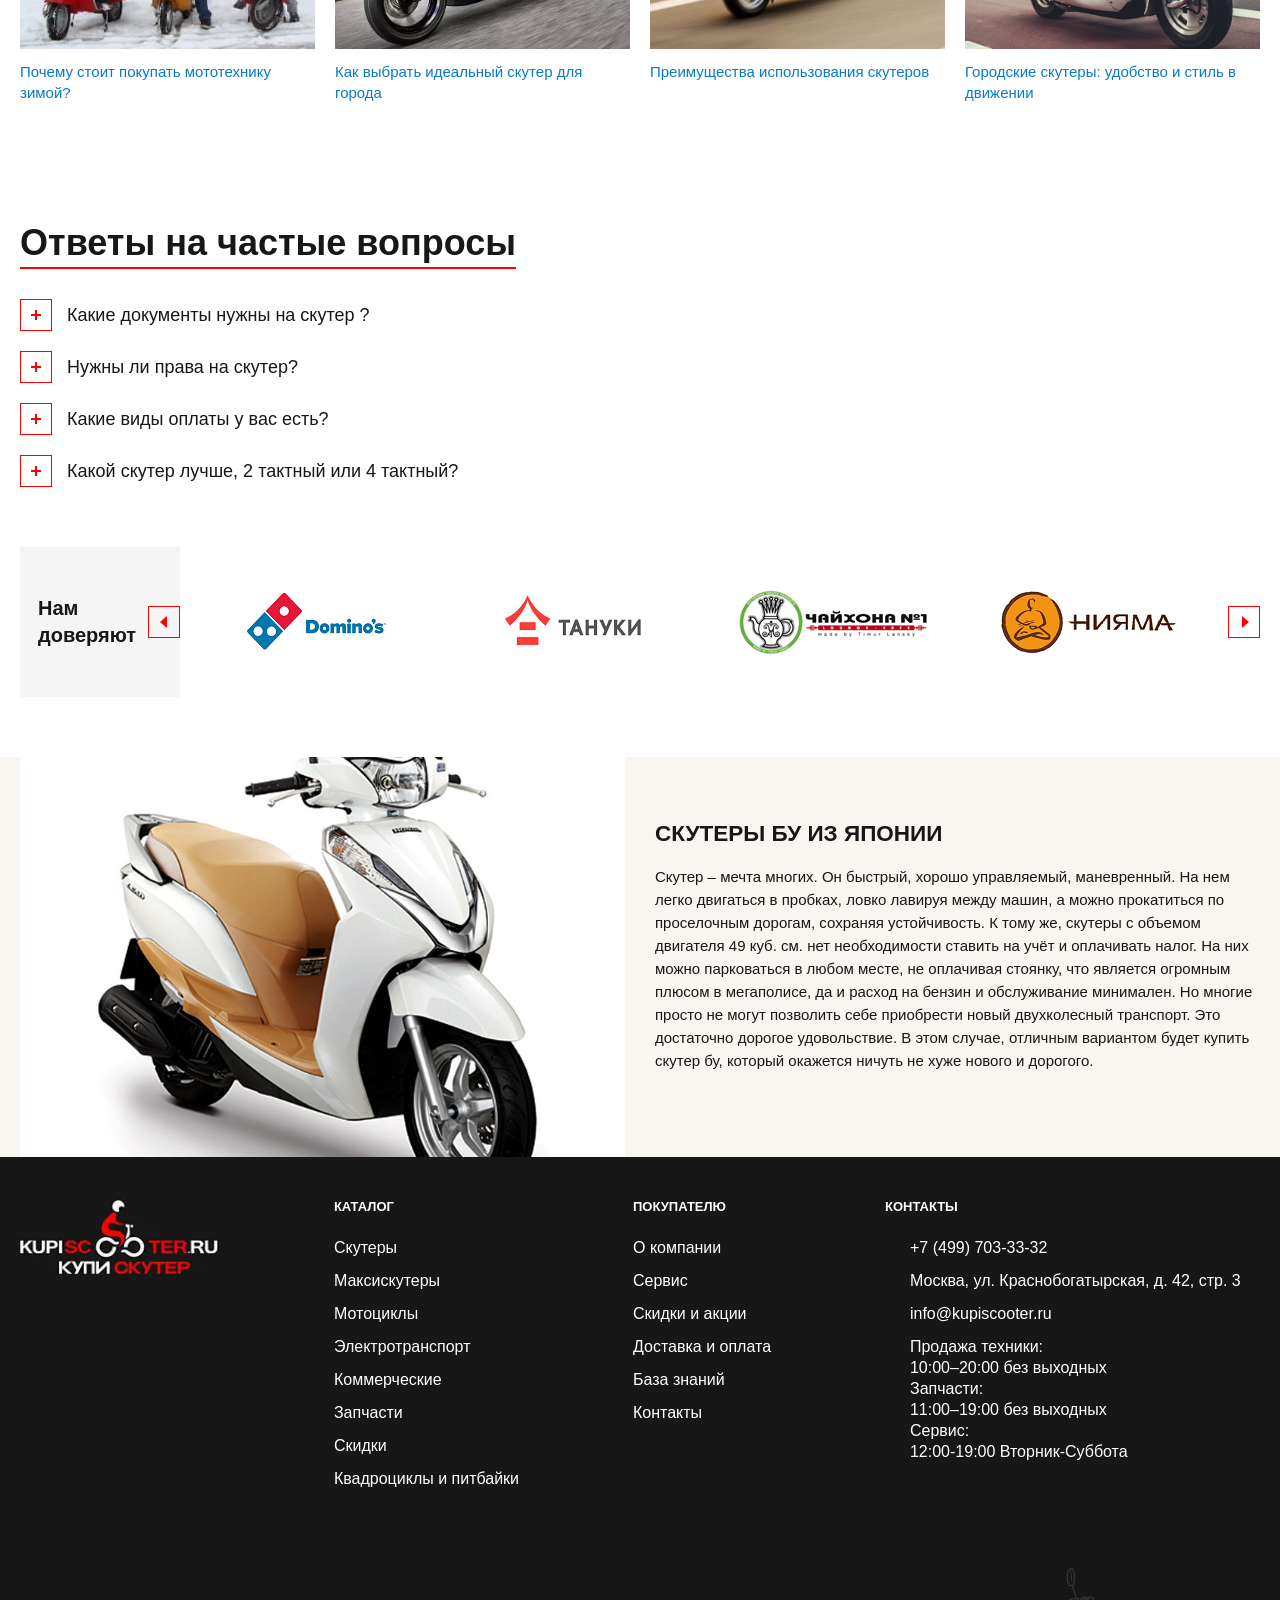
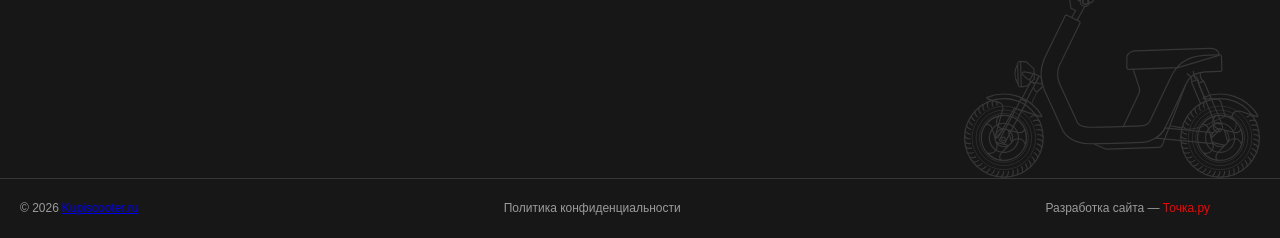
==== commit d7bd03fb: "hide recaptcha" ====
--- a/index.html
+++ b/index.html
@@ -655,7 +655,7 @@
         ecommerce:"dataLayer"
    });
 </script>
-<noscript><div><img src="https://web.archive.org/web/20260415173536im_/https://mc.yandex.ru/watch/22194403" style="position:absolute; left:-9999px;" alt=""/></div></noscript>
+<noscript><div><img src="ttps://mc.yandex.ru/watch/22194403" style="position:absolute; left:-9999px;" alt=""/></div></noscript>
 <!-- /Yandex.Metrika counter -->
 
 
@@ -682,7 +682,7 @@
 		<div class="marquee marquee-container">
 			<div class="marquee-content">
  <!-- в1 -->
- 🎁 <strong>Подарим </strong>экипировку на 💰 <strong>20 000 р </strong>при покупке мотоцикла ⭐️ <strong><a href="https://web.archive.org/web/20260415173536/https://kupiscooter.ru/catalog/mototsikly_1/regulmoto/sport/filter/seriya-is-sport-003%20300%20pr/apply/" title="показать мотоциклы Regulmoto Sport 003">Regulmoto Sport 003 </a></strong>и ⭐️ <strong><a href="https://web.archive.org/web/20260415173536/https://kupiscooter.ru/catalog/mototsikly_1/regulmoto/sport/filter/seriya-is-sport-003%20pro%20/apply/?sort=price_asc" title="показать мотоциклы Regulmoto Sport 003 Pro">Sport 003 Pro</a></strong>
+ 🎁 <strong>Подарим </strong>экипировку на 💰 <strong>20 000 р </strong>при покупке мотоцикла ⭐️ <strong><a href="/catalog/mototsikly_1/regulmoto/sport/filter/seriya-is-sport-003%20300%20pr/apply/" title="показать мотоциклы Regulmoto Sport 003">Regulmoto Sport 003 </a></strong>и ⭐️ <strong><a href="https://web.archive.org/web/20260415173536/https://kupiscooter.ru/catalog/mototsikly_1/regulmoto/sport/filter/seriya-is-sport-003%20pro%20/apply/?sort=price_asc" title="показать мотоциклы Regulmoto Sport 003 Pro">Sport 003 Pro</a></strong>
 			</div>
 		</div>
 	</div>
@@ -712,11 +712,11 @@
                         			
 <nav class="menu">
 	
-	<div class="item"><a href="https://web.archive.org/web/20260415173536/https://kupiscooter.ru/o-kompanii/">О компании</a></div>
+	<div class="item"><a href="o-kompanii.html">О компании</a></div>
 	
-	<div class="item"><a href="https://web.archive.org/web/20260415173536/https://kupiscooter.ru/dostavka-i-oplata/">Доставка и оплата</a></div>
+	<div class="item"><a href="dostavka-i-oplata.html">Доставка и оплата</a></div>
 	
-	<div class="item"><a href="https://web.archive.org/web/20260415173536/https://kupiscooter.ru/kontakty/">Контакты</a></div>
+	<div class="item"><a href="kontakty.html">Контакты</a></div>
 
 </nav>
 
@@ -7505,17 +7505,17 @@
                 			
 <div class="items">
 	
-	<div><a href="https://web.archive.org/web/20260415173536/https://kupiscooter.ru/o-kompanii/" rel="nofollow">О компании</a></div>
+	<div><a href="o-kompanii.html" rel="nofollow">О компании</a></div>
 	
-	<div><a href="https://web.archive.org/web/20260415173536/https://kupiscooter.ru/service/" rel="nofollow">Сервис</a></div>
+	<div><a href="service.html" rel="nofollow">Сервис</a></div>
 	
-	<div><a href="https://web.archive.org/web/20260415173536/https://kupiscooter.ru/skidki-i-aktsii/" rel="nofollow">Скидки и акции</a></div>
+	<div><a href="skidki-i-aktsii.html" rel="nofollow">Скидки и акции</a></div>
 	
-	<div><a href="https://web.archive.org/web/20260415173536/https://kupiscooter.ru/dostavka-i-oplata/" rel="nofollow">Доставка и оплата</a></div>
+	<div><a href="dostavka-i-oplata.html" rel="nofollow">Доставка и оплата</a></div>
 	
-	<div><a href="https://web.archive.org/web/20260415173536/https://kupiscooter.ru/knowledgebase/" rel="nofollow">База знаний</a></div>
+	<div><a href="knowledgebase.html" rel="nofollow">База знаний</a></div>
 	
-	<div><a href="https://web.archive.org/web/20260415173536/https://kupiscooter.ru/kontakty/" rel="nofollow">Контакты</a></div>
+	<div><a href="kontakty.html" rel="nofollow">Контакты</a></div>
 
 </div>
 
@@ -8342,7 +8342,7 @@
 --><div id="claude-ai"><template shadowrootmode="open">
 <!-- saved from url=(0066)https://web.archive.org/web/2026 04 15 173536/https://kupiscooter.ru/ -->
 
-</style></head><body></body></html></template></div><div><div>Could not connect to the reCAPTCHA service. Please check your internet connection and reload to get a reCAPTCHA challenge.</div></div>
+</style></head><body></body></html></template></div>
 
     <script>
       setTimeout(function() {
